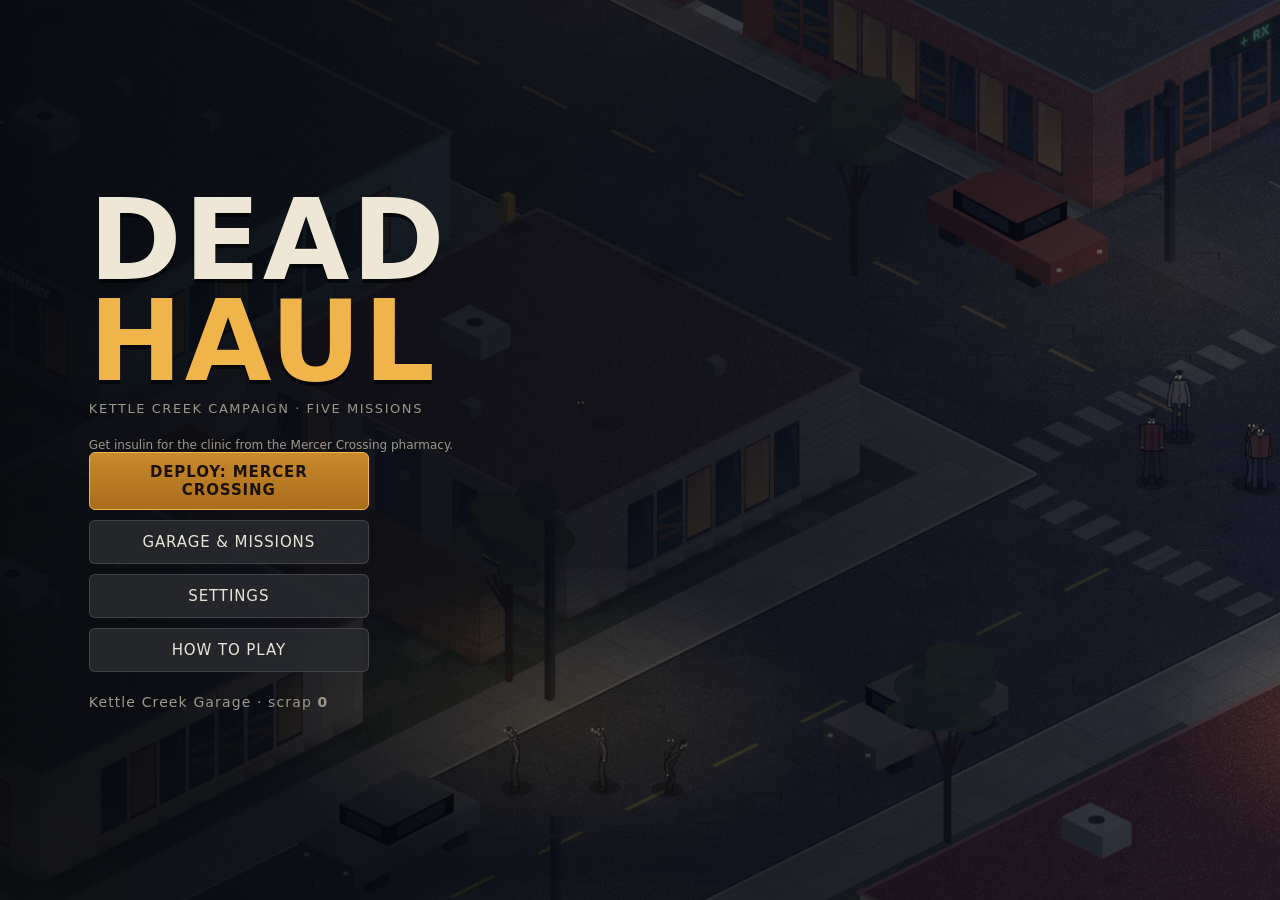
==== index.html @ 1a808e25 "Load latest DEAD HAUL build (v2.0.0) from artifact index.html is the full playable build; src/ holds" ====
<!doctype html><html><head><meta charset=utf8><meta name=viewport content="width=device-width,initial-scale=1,viewport-fit=cover"><style>:root{color-scheme:light;box-sizing:border-box;padding-top:env(safe-area-inset-top,0px);padding-bottom:env(safe-area-inset-bottom,0px)}html{scroll-padding-top:env(safe-area-inset-top,0px)}body{margin:0;padding:0;font:14px -apple-system,BlinkMacSystemFont,sans-serif;background:#faf9f5;color:#141413}img{max-width:100%}[hidden]:not([hidden=until-found i]){display:none!important}</style></head><body>
<title>DEAD HAUL</title>
<style>:root{color-scheme:dark}html,body{height:100%;background:#0d0f12}:root {
  --bg: #0d0f12; --panel: rgba(14,16,20,0.78); --panel-b: rgba(255,255,255,0.08);
  --ink: #e9e4d8; --dim: #9d978a; --amber: #f0b54a; --red: #ff5a46; --green: #7fe3a0; --blue: #8cd6ff;
  --head: "Bahnschrift", "DIN Alternate", "Roboto Condensed", "Arial Narrow", "Segoe UI", system-ui, sans-serif;
  --body: system-ui, -apple-system, "Segoe UI", Roboto, Arial, sans-serif;
  --sat: env(safe-area-inset-top, 0px); --sar: env(safe-area-inset-right, 0px); --sab: env(safe-area-inset-bottom, 0px); --sal: env(safe-area-inset-left, 0px);
}
* { box-sizing: border-box; -webkit-tap-highlight-color: transparent; }
html, body { margin: 0; height: 100%; background: var(--bg); color: var(--ink); font-family: var(--body); overflow: hidden; overscroll-behavior: none; }
body { touch-action: none; -webkit-user-select: none; user-select: none; -webkit-touch-callout: none; }
#app { position: fixed; inset: 0; }
#game { position: absolute; inset: 0; width: 100%; height: 100%; display: block; cursor: crosshair; }
.hidden { display: none !important; }
button { font-family: var(--head); letter-spacing: .06em; text-transform: uppercase; color: var(--ink); background: rgba(40,42,46,0.9); border: 1px solid rgba(255,255,255,0.14); border-radius: 6px; padding: 10px 18px; font-size: 15px; cursor: pointer; min-height: 44px; touch-action: manipulation; }
button:hover:not(:disabled) { border-color: var(--amber); }
button:focus-visible { outline: 2px solid var(--amber); outline-offset: 2px; }
button:disabled { opacity: .45; cursor: not-allowed; }
button.primary { background: linear-gradient(#c98a2c, #a86c1c); border-color: #f0b54a; color: #1a1209; font-weight: 700; }
button.danger { background: rgba(120,30,24,.9); border-color: #ff5a46; }
kbd { font-family: var(--head); font-size: 11px; background: rgba(255,255,255,.12); border: 1px solid rgba(255,255,255,.25); border-radius: 4px; padding: 1px 6px; margin: 0 4px; color: var(--ink); }
.dim { color: var(--dim); }
.small { font-size: 12px; }
.warn { color: var(--amber); }
.panel { background: var(--panel); border: 1px solid var(--panel-b); border-radius: 8px; backdrop-filter: blur(3px); }

/* ---------- HUD ---------- */
#hud { position: absolute; inset: 0; pointer-events: none; font-family: var(--head); }
#hud button, #hud .tf-list, #hint, #transfer, #prompt-alts button, #drivehelp { pointer-events: auto; }
#hud-tl { position: absolute; left: calc(10px + var(--sal)); top: calc(10px + var(--sat)); padding: 8px 10px; width: 236px; font-size: 13px; }
.row { display: flex; align-items: center; gap: 8px; margin: 3px 0; }
.lbl { width: 46px; color: var(--dim); font-size: 11px; letter-spacing: .1em; }
.bar { flex: 1; height: 9px; background: rgba(255,255,255,.08); border-radius: 5px; overflow: hidden; }
.bar.small { height: 6px; }
.bar > div { height: 100%; width: 100%; background: linear-gradient(90deg, #c6372b, #e8644a); transition: width .15s; }
#noise-fill { background: linear-gradient(90deg, #7fe3a0, #f0b54a, #ff5a46); }
#tr-fill { background: linear-gradient(90deg, #b8752c, #f0b54a); }
#hp-num, #tr-num { width: 32px; text-align: right; }
.weap { font-size: 15px; white-space: nowrap; }
#w-alt { font-size: 11px; }
#w-name { color: var(--amber); }
#w-ammo { margin-left: auto; font-variant-numeric: tabular-nums; }
.sup { gap: 16px; color: var(--dim); }
.sup b { color: var(--ink); }
.units { display: flex; gap: 3px; flex: 1; }
.units i { flex: 1; height: 9px; border-radius: 2px; background: rgba(255,255,255,.1); }
.units i.case { background: #e9443a; } .units i.salvage { background: #8c9a6c; } .units i.generator { background: #e0ad2a; }
#hud-obj { position: absolute; left: 50%; transform: translateX(-50%); top: calc(10px + var(--sat)); padding: 6px 12px; font-size: 13px; max-width: min(46vw, 460px); }
.obj { display: flex; align-items: center; gap: 8px; margin: 2px 0; }
.obj i { width: 10px; height: 10px; border: 2px solid var(--amber); border-radius: 2px; flex: none; }
.obj.done i { background: var(--green); border-color: var(--green); }
.obj.done span { color: var(--green); }
.obj.fail i { border-color: var(--red); background: var(--red); }
.obj.opt { color: var(--dim); font-size: 12px; }
.obj.opt i { border-color: var(--dim); width: 8px; height: 8px; }
#hud-tr { position: absolute; right: calc(10px + var(--sar)); top: calc(10px + var(--sat)); display: flex; flex-direction: column; align-items: flex-end; gap: 6px; }
#minimap { width: 150px; height: 150px; border-radius: 8px; border: 1px solid var(--panel-b); background: rgba(10,12,16,.75); }
.mini-btn { min-height: 30px; padding: 4px 10px; font-size: 12px; }
#truck-panel { position: absolute; left: calc(10px + var(--sal)); bottom: calc(10px + var(--sab)); padding: 8px 10px; width: 236px; font-size: 13px; }
#msgs { position: absolute; left: 50%; transform: translateX(-50%); top: calc(118px + var(--sat)); display: flex; flex-direction: column; align-items: center; gap: 4px; width: min(90vw, 560px); }
.msg { background: rgba(10,12,16,.82); border-left: 3px solid var(--blue); padding: 5px 12px; border-radius: 4px; font-size: 14px; animation: fadein .15s; text-align: center; }
.msg.warn { border-color: var(--amber); } .msg.danger { border-color: var(--red); color: #ffd2cc; } .msg.good { border-color: var(--green); } .msg.objective { border-color: #ff8a7a; font-size: 15px; }
@keyframes fadein { from { opacity: 0; transform: translateY(-4px); } }
#subs { position: absolute; left: calc(10px + var(--sal)); bottom: calc(110px + var(--sab)); font-size: 13px; display: flex; flex-direction: column; gap: 2px; }
#subs div { background: rgba(0,0,0,.6); padding: 2px 8px; border-radius: 3px; color: #ffd2cc; }
#prompt { position: absolute; z-index: 6; left: 50%; transform: translateX(-50%); bottom: calc(28px + var(--sab)); display: flex; flex-direction: column; align-items: center; gap: 6px; }
#prompt-main { background: rgba(10,12,16,.88); border: 1px solid rgba(240,181,74,.6); border-radius: 6px; padding: 7px 14px; font-size: 16px; display: flex; align-items: center; }
#prompt-main.disabled { border-color: rgba(255,255,255,.2); color: var(--dim); }
#prompt-alts { display: flex; gap: 6px; flex-wrap: wrap; justify-content: center; }
#prompt-alts button { min-height: 34px; padding: 4px 10px; font-size: 12px; text-transform: none; letter-spacing: 0; }
#ctx-btns { position: absolute; left: 50%; transform: translateX(-50%); bottom: calc(96px + var(--sab)); display: flex; gap: 8px; }
.act-btn { pointer-events: auto; background: rgba(168,108,28,.95); border-color: var(--amber); color: #1a1209; font-weight: 700; }
#hint { position: absolute; left: 50%; transform: translateX(-50%); bottom: calc(150px + var(--sab)); padding: 8px 36px 8px 14px; font-family: var(--body); font-size: 14px; max-width: min(92vw, 560px); }
#hint-x { position: absolute; right: 2px; top: 2px; min-height: 30px; padding: 2px 9px; background: none; border: none; font-size: 18px; }
#drivehelp { position: absolute; right: calc(10px + var(--sar)); top: calc(196px + var(--sat)); padding: 10px 12px; width: 280px; font-family: var(--body); font-size: 13px; display: flex; flex-direction: column; gap: 6px; }
#drivehelp button { align-self: flex-end; min-height: 34px; padding: 4px 12px; }
#transfer { position: absolute; left: 50%; transform: translateX(-50%); bottom: calc(110px + var(--sab)); padding: 10px 12px; width: min(94vw, 520px); font-family: var(--body); }
.tf-head { display: flex; justify-content: space-between; align-items: center; font-family: var(--head); letter-spacing: .08em; }
.tf-head button { min-height: 32px; padding: 2px 10px; }
.tf-cols { display: grid; grid-template-columns: 1fr 1fr; gap: 12px; margin: 8px 0; }
.tf-title { font-family: var(--head); font-size: 12px; letter-spacing: .1em; color: var(--dim); margin-bottom: 4px; }
.tf-title.good { color: var(--green); } .tf-title.bad { color: var(--red); }
.tf-list { display: flex; flex-direction: column; gap: 4px; min-height: 40px; }
.tf-list button { text-transform: none; letter-spacing: 0; font-family: var(--body); font-size: 13px; min-height: 36px; padding: 4px 8px; text-align: left; }
.tf-cols > div > button { margin-top: 6px; width: 100%; min-height: 38px; font-size: 12px; }
#hurt { position: absolute; inset: 0; pointer-events: none; box-shadow: inset 0 0 120px rgba(200,20,10,.0); transition: box-shadow .2s; }

/* ---------- Touch ---------- */
#touch { position: absolute; inset: 0; pointer-events: none; font-family: var(--head); }
.zone { position: absolute; pointer-events: auto; touch-action: none; }
#zone-move { left: 0; bottom: 0; width: 42%; height: 74%; }
#zone-aim { right: calc(214px + var(--sar)); bottom: 0; width: calc(58% - 230px); height: 74%; }
.zone-lbl { position: absolute; bottom: calc(10px + var(--sab)); left: 50%; transform: translateX(-50%); font-size: 10px; color: rgba(255,255,255,.35); letter-spacing: .1em; white-space: nowrap; }
.stick { position: absolute; width: 124px; height: 124px; margin: -62px 0 0 -62px; border-radius: 50%; border: 2px solid rgba(255,255,255,.18); background: rgba(255,255,255,.04); left: 30%; top: 62%; opacity: .45; }
.stick.on { opacity: 1; }
.knob { position: absolute; left: 50%; top: 50%; width: 54px; height: 54px; margin: -27px 0 0 -27px; border-radius: 50%; background: rgba(240,181,74,.55); border: 2px solid rgba(255,255,255,.45); }
#zone-aim .knob { background: rgba(255,90,70,.5); }
.tb-group { position: absolute; right: calc(10px + var(--sar)); bottom: calc(10px + var(--sab)); display: grid; grid-template-columns: repeat(3, 60px); gap: 10px; pointer-events: auto; }
.tb { min-width: 56px; min-height: 56px; padding: 0; font-size: 11px; border-radius: 12px; background: rgba(20,22,26,.72); border: 1px solid rgba(255,255,255,.22); pointer-events: auto; touch-action: none; }
.tb.big { font-size: 13px; background: rgba(168,108,28,.8); border-color: var(--amber); }
.tb.down { background: rgba(240,181,74,.9); color: #111; }
.tb.tog.on { background: rgba(127,227,160,.5); }
.tb.warn { background: rgba(160,40,30,.85); }
#tb-drive { grid-template-columns: repeat(3, 64px); }
#tb-drive .tb.big { min-height: 64px; }
#tb-drive .gas { background: rgba(60,140,80,.85); border-color: var(--green); }
#tb-util { position: absolute; right: calc(170px + var(--sar)); top: calc(10px + var(--sat)); display: flex; gap: 8px; pointer-events: auto; }
.tb.sm { min-width: 56px; min-height: 44px; font-size: 10px; padding: 0 8px; }
#touch.driving #zone-move, #touch.driving #zone-aim { display: none; }
#touch.driving #tb-drive { left: calc(10px + var(--sal)); right: calc(10px + var(--sar)); display: flex; justify-content: space-between; align-items: flex-end; grid-template-columns: none; pointer-events: none; }
#tb-drive .dl, #tb-drive .dr, #tb-drive .dr-top, #tb-drive .dr-bot { display: flex; gap: 14px; pointer-events: none; }
#tb-drive .dr { flex-direction: column; align-items: flex-end; gap: 10px; }
#tb-drive .tb { pointer-events: auto; }
#tb-drive .steer { width: 84px; min-height: 76px; font-size: 22px; }
#tb-drive .gas { width: 90px; min-height: 84px; }
#tb-drive .brake { width: 84px; min-height: 76px; font-size: 12px; background: rgba(150,40,30,.85); border-color: var(--red); }
#tb-drive .dr-top .tb { min-height: 48px; padding: 0 12px; font-size: 11px; }
body.touch #btn-map { display: none; }

/* ---------- Screens ---------- */
.screen { position: absolute; inset: 0; display: flex; align-items: center; justify-content: center; background: rgba(6,8,12,.62); padding: calc(12px + var(--sat)) calc(12px + var(--sar)) calc(12px + var(--sab)) calc(12px + var(--sal)); overflow-y: auto; touch-action: pan-y; }
#scr-title { background: linear-gradient(90deg, rgba(6,8,12,.86) 0%, rgba(6,8,12,.45) 55%, rgba(6,8,12,.1) 100%); justify-content: flex-start; }
.title-wrap { padding: 0 6vw; max-width: 560px; }
.logo { font-family: var(--head); font-size: clamp(54px, 11vw, 112px); line-height: .9; margin: 0; letter-spacing: .02em; color: #efe7d6; text-shadow: 0 4px 0 rgba(0,0,0,.6); }
.logo span { display: block; color: var(--amber); }
.tag { font-family: var(--head); letter-spacing: .12em; color: var(--dim); margin: 10px 0 22px; text-transform: uppercase; font-size: 13px; }
.menu { display: flex; flex-direction: column; gap: 10px; align-items: stretch; max-width: 280px; }
.menu.row { flex-direction: row; flex-wrap: wrap; max-width: none; justify-content: flex-start; margin-top: 16px; }
.foot { margin-top: 22px; font-family: var(--head); letter-spacing: .08em; }
.notice { background: rgba(240,181,74,.12); border: 1px solid rgba(240,181,74,.4); padding: 8px 10px; border-radius: 6px; margin-bottom: 14px; font-size: 13px; }
.card { background: rgba(16,18,22,.94); border: 1px solid var(--panel-b); border-radius: 10px; padding: 20px 22px; width: min(94vw, 520px); max-height: 100%; overflow-y: auto; }
.card.wide { width: min(96vw, 860px); }
.card h2 { font-family: var(--head); letter-spacing: .08em; margin: 0 0 10px; }
.card h3 { font-family: var(--head); letter-spacing: .08em; color: var(--amber); margin: 12px 0 4px; font-size: 14px; }
.card p { line-height: 1.45; margin: 4px 0; font-size: 14px; }
.eyebrow { font-family: var(--head); letter-spacing: .14em; color: var(--amber); font-size: 12px; margin-bottom: 8px; }
.brief { font-size: 18px !important; line-height: 1.5 !important; }
.brief-meta { margin-top: 12px; font-size: 13px; color: var(--dim); display: flex; flex-direction: column; gap: 4px; }
.brief-meta b { color: var(--ink); font-family: var(--head); letter-spacing: .06em; margin-right: 6px; }
.set { margin: 10px 0; display: flex; align-items: center; justify-content: space-between; gap: 12px; font-size: 14px; }
.set input[type=range] { width: 50%; accent-color: var(--amber); }
.set input[type=checkbox] { width: 20px; height: 20px; accent-color: var(--amber); vertical-align: middle; margin-right: 8px; }
.help-cols { display: grid; grid-template-columns: 1fr 1fr; gap: 20px; }
table.keys { border-collapse: collapse; font-size: 13px; width: 100%; }
table.keys td { padding: 3px 6px; border-bottom: 1px solid rgba(255,255,255,.06); }
table.keys td:first-child { color: var(--amber); font-family: var(--head); white-space: nowrap; }
.dp-cols { display: grid; grid-template-columns: 1fr 1fr; gap: 16px; }
.dp-cols ul { margin: 0; padding-left: 18px; font-size: 14px; line-height: 1.6; }
table.results { width: 100%; border-collapse: collapse; margin: 12px 0; font-size: 14px; }
table.results td { padding: 6px 4px; border-bottom: 1px solid rgba(255,255,255,.07); }
table.results td:last-child { text-align: right; font-family: var(--head); }
.good { color: var(--green); } .bad { color: var(--red); }
.scrap-earned { font-family: var(--head); letter-spacing: .06em; font-size: 16px; }
.scrap-earned b, .scrap-pill b { color: var(--amber); }
.scrap-pill { font-size: 14px; margin-left: 10px; background: rgba(240,181,74,.12); border: 1px solid rgba(240,181,74,.4); padding: 3px 10px; border-radius: 20px; vertical-align: middle; }
.ups { display: grid; grid-template-columns: repeat(3, 1fr); gap: 12px; margin: 12px 0; }
.up { border: 1px solid rgba(255,255,255,.12); border-radius: 8px; padding: 12px; display: flex; flex-direction: column; gap: 8px; background: rgba(255,255,255,.03); }
.up h4 { margin: 0; font-family: var(--head); letter-spacing: .06em; color: var(--amber); }
.up p { font-size: 13px; color: var(--dim); margin: 0; flex: 1; }
.up.owned { border-color: rgba(127,227,160,.5); }
.up.owned h4 { color: var(--green); }
.carry { font-size: 13px; line-height: 1.5; background: rgba(255,255,255,.04); padding: 10px 12px; border-radius: 6px; }
.map-card { width: min(96vw, 620px); }
#bigmap { width: 100%; height: auto; background: #0b0d10; border-radius: 6px; margin-top: 8px; }
.legend { display: flex; gap: 12px; flex-wrap: wrap; margin-top: 6px; }
.lg::before { content: ''; display: inline-block; width: 9px; height: 9px; border-radius: 50%; margin-right: 4px; vertical-align: middle; }
.lg.you::before { background: #8cd6ff; } .lg.truck::before { background: #f0b54a; } .lg.exit::before { background: #ffd36a; border-radius: 1px; } .lg.foot::before { background: #7fe3a0; } .lg.obj::before { background: #ff6b5a; }
#rotate { position: absolute; inset: 0; background: rgba(6,8,12,.96); display: flex; align-items: center; justify-content: center; text-align: center; z-index: 50; padding: 24px; font-family: var(--head); }
.rot-icon { font-size: 64px; color: var(--amber); }
#toast { position: absolute; left: 50%; bottom: calc(20px + var(--sab)); transform: translateX(-50%); background: rgba(16,18,22,.95); border: 1px solid var(--amber); padding: 8px 14px; border-radius: 6px; font-size: 13px; z-index: 60; }
#fatal { position: absolute; inset: 0; display: flex; align-items: center; justify-content: center; background: #0d0f12; z-index: 99; }
#fatal pre { white-space: pre-wrap; font-size: 12px; color: #ffb3a8; }
.touch-only { display: none; }
body.touch .touch-only { display: block; } body.touch .kbm-only { display: none; }

/* compact layouts */
@media (max-height: 520px) {
  #hud-tl { width: 190px; font-size: 11px; padding: 5px 8px; }
  .weap { font-size: 13px; }
  .lbl { width: 38px; font-size: 9px; }
  #hud-obj { font-size: 11px; padding: 4px 8px; max-width: 36vw; }
  .obj.opt { font-size: 10px; }
  #minimap { width: 104px; height: 104px; }
  #msgs { top: calc(84px + var(--sat)); }
  .msg { font-size: 12px; padding: 3px 8px; }
  #truck-panel { width: 190px; font-size: 11px; bottom: auto; top: calc(124px + var(--sat)); }
  #tb-util { right: calc(122px + var(--sar)); }
  #prompt { bottom: calc(8px + var(--sab)); }
  #prompt-main { font-size: 13px; padding: 5px 10px; }
  #hint { bottom: auto; top: calc(96px + var(--sat)); font-size: 12px; }
  #transfer { bottom: auto; top: calc(40px + var(--sat)); }
  #ctx-btns { bottom: calc(64px + var(--sab)); }
  #drivehelp { top: calc(92px + var(--sat)); right: auto; left: 50%; transform: translateX(-50%); width: min(52vw, 420px); font-size: 11px; padding: 6px 10px; gap: 3px; flex-direction: row; flex-wrap: wrap; align-items: center; }
  #drivehelp > .dim { display: none; }
  #drivehelp b { margin-right: 6px; }
  #drivehelp > div { flex: 1; }
  #drivehelp button { min-height: 30px; padding: 2px 10px; font-size: 11px; }
  .card { padding: 14px 16px; }
  .brief { font-size: 15px !important; }
  .logo { font-size: 58px; }
  .tag { margin: 6px 0 12px; }
  .menu { gap: 6px; }
}
body.touch #subs { bottom: auto; top: calc(200px + var(--sat)); }
body.touch #hud-tl .row:nth-child(5) { display: none; }
@media (max-width: 760px) { .ups { grid-template-columns: 1fr; } .help-cols { grid-template-columns: 1fr; } }

/* ---------- Compact HUD (touch devices and short screens) ---------- */
body.compact #hud-tl { display: flex; align-items: center; gap: 10px; width: auto; max-width: 48vw; padding: 4px 10px; font-size: 12px; border-radius: 6px; }
body.compact #hud-tl .row { margin: 0; gap: 6px; }
body.compact #hud-tl .row:first-child { width: 96px; }
body.compact #hud-tl .row:first-child .lbl, body.compact #hud-tl .row:nth-child(4) .lbl, body.compact #w-alt, body.compact #pack-units, body.compact #hud-tl .row:nth-child(5) { display: none; }
body.compact #hp-num { width: auto; font-size: 11px; }
body.compact .weap { font-size: 12px; gap: 6px; }
body.compact #w-name { max-width: 64px; overflow: hidden; text-overflow: ellipsis; }
body.compact .sup { gap: 8px; font-size: 11px; }
body.compact #pack-num::before { content: 'PACK '; color: var(--dim); font-size: 10px; }
body.compact #hud-obj { top: calc(6px + var(--sat)); left: calc(10px + var(--sal)); transform: none; margin-top: 30px; padding: 3px 8px; font-size: 11px; max-width: 46vw; pointer-events: auto; cursor: pointer; border-radius: 6px; }
body.compact #hud-obj .obj span { white-space: nowrap; overflow: hidden; text-overflow: ellipsis; }
body.compact #hud-obj .obj.opt { display: none; }
body.compact #hud-obj.open .obj.opt { display: flex; }
body.compact #hud-obj #obj-main::after { content: '\25BE'; margin-left: auto; padding-left: 6px; color: var(--dim); }
body.compact #hud-obj.open #obj-main::after { content: '\25B4'; }
body.compact #hud-tl { top: calc(6px + var(--sat)); left: calc(10px + var(--sal)); }
body.compact #hud-tr { top: calc(6px + var(--sat)); right: calc(8px + var(--sar)); }
body.compact #minimap { width: 78px; height: 78px; cursor: pointer; pointer-events: auto; opacity: .9; }
body.compact #btn-map { display: none; }
body.compact #tb-util { top: calc(6px + var(--sat)); right: calc(96px + var(--sar)); gap: 6px; }
body.compact #tb-util .tb.sm { min-height: 44px; min-width: 44px; padding: 0 8px; }
body.compact #truck-panel { top: calc(62px + var(--sat)); bottom: auto; left: calc(10px + var(--sal)); width: auto; display: flex; align-items: center; gap: 10px; padding: 3px 8px; font-size: 11px; border-radius: 6px; }
body.compact #truck-panel .row { margin: 0; }
body.compact #truck-panel .row:first-child { width: 120px; }
body.compact #bed-units { display: none; }
body.compact #bed-num::before { content: 'BED '; color: var(--dim); font-size: 10px; }
body.compact #truck-panel .row:nth-child(2) .lbl { display: none; }
body.compact #truck-panel .lbl { width: auto; }
body.compact #tr-state { display: none; }
body.compact #msgs { top: calc(8px + var(--sat)); width: min(40vw, 380px); gap: 2px; }
body.compact #msgs .msg:nth-last-child(n+3) { display: none; }
body.compact .msg { font-size: 11px; padding: 2px 8px; }
body.compact #hint { top: calc(92px + var(--sat)); bottom: auto; left: auto; right: calc(8px + var(--sar)); transform: none; max-width: min(36vw, 320px); font-size: 11px; padding: 5px 30px 5px 10px; }
body.compact .stick { opacity: .22; }
body.compact .stick.on { opacity: 1; }
body.compact #subs { top: calc(96px + var(--sat)); bottom: auto; font-size: 10px; }
body.compact .tb-group { grid-template-columns: repeat(3, 58px); gap: 8px; }
body.compact #tb-foot .tb { opacity: .78; }
body.compact #tb-foot .tb.down { opacity: 1; }
body.compact #zone-aim { right: calc(200px + var(--sar)); width: calc(58% - 210px); }
body.compact .zone-lbl { font-size: 9px; }
.tb.off { visibility: hidden; }

/* ---------- Campaign: radio, mission board, aftermath, ending ---------- */
.msg.radio { border-color: #8cd6ff; background: rgba(12,22,30,.88); text-align: left; }
.msg.radio b { color: #8cd6ff; font-family: var(--head); letter-spacing: .08em; margin-right: 6px; font-size: 11px; }
.msg.note { border-color: #e8e2cf; background: rgba(30,28,22,.92); font-family: Georgia, 'Times New Roman', serif; font-style: italic; text-align: left; }
.brief-title { margin: 0 0 4px !important; }
.brief-replay { margin-top: 8px; }
.garage-card { width: min(96vw, 940px); }
.g-top { display: grid; grid-template-columns: minmax(220px, 1fr) 1.2fr; gap: 12px; margin: 6px 0 10px; }
.g-scene { width: 100%; height: 190px; border-radius: 8px; border: 1px solid var(--panel-b); background: #0b0f14; display: block; }
.g-story { display: flex; flex-direction: column; gap: 8px; font-size: 13px; }
.g-obj { background: rgba(240,181,74,.1); border: 1px solid rgba(240,181,74,.35); border-radius: 6px; padding: 8px 10px; line-height: 1.4; }
.g-obj b { display: block; font-family: var(--head); letter-spacing: .1em; color: var(--amber); font-size: 11px; margin-bottom: 2px; }
.g-people { display: flex; flex-wrap: wrap; gap: 6px; }
.g-people span { background: rgba(255,255,255,.05); border: 1px solid rgba(255,255,255,.1); border-radius: 12px; padding: 2px 9px; font-size: 12px; }
.g-people span.away { opacity: .45; }
.g-missions { display: flex; flex-direction: column; gap: 6px; }
.mis { display: grid; grid-template-columns: 30px 1fr auto; gap: 10px; align-items: center; border: 1px solid rgba(255,255,255,.1); border-radius: 8px; padding: 8px 10px; background: rgba(255,255,255,.03); }
.mis.locked { opacity: .5; }
.mis.current { border-color: rgba(240,181,74,.6); background: rgba(240,181,74,.06); }
.mis.done .mis-n { background: var(--green); color: #102016; }
.mis-n { width: 28px; height: 28px; border-radius: 50%; display: flex; align-items: center; justify-content: center; font-family: var(--head); background: rgba(255,255,255,.1); font-weight: 700; }
.mis-name { font-family: var(--head); letter-spacing: .06em; font-size: 15px; }
.mis-sub { font-size: 12px; color: var(--dim); }
.mis-opt { font-size: 11px; color: var(--dim); margin-top: 2px; display: flex; flex-wrap: wrap; gap: 8px; }
.mis-opt i { font-style: normal; }
.mis-opt i.ok { color: var(--green); }
.mis-btns { display: flex; gap: 6px; }
.mis-btns button { min-height: 38px; padding: 4px 12px; font-size: 12px; }
.unlocks { display: grid; grid-template-columns: repeat(3, 1fr); gap: 8px; margin: 0 0 12px; }
.unl { border: 1px dashed rgba(255,255,255,.14); border-radius: 8px; padding: 8px 10px; font-size: 12px; color: var(--dim); }
.unl b { display: block; font-family: var(--head); letter-spacing: .05em; color: var(--ink); font-size: 13px; }
.unl.on { border-style: solid; border-color: rgba(127,227,160,.5); }
.unl.on b { color: var(--green); }
.rs-story { background: rgba(127,227,160,.08); border: 1px solid rgba(127,227,160,.3); border-radius: 6px; padding: 8px 10px; margin: 6px 0 10px; font-size: 13px; line-height: 1.5; }
.rs-story b { color: var(--green); font-family: var(--head); letter-spacing: .08em; font-size: 11px; display: block; }
.after-card { width: min(94vw, 600px); }
.af-lines { min-height: 96px; margin: 10px 0 0; display: flex; flex-direction: column; gap: 6px; }
.af-line { font-size: 15px; line-height: 1.45; animation: fadein .25s; }
.af-line b { font-family: var(--head); letter-spacing: .08em; color: var(--amber); margin-right: 8px; font-size: 12px; }
.af-line.radio b { color: #8cd6ff; }
.af-line.radio b::after { content: ' (radio)'; color: var(--dim); font-size: 10px; letter-spacing: 0; }
.af-line.old { opacity: .55; font-size: 13px; }
.ending-card { width: min(94vw, 600px); }
.en-lines p { font-size: 15px !important; line-height: 1.55 !important; animation: fadein .5s; }
#cine { position: absolute; left: 0; right: 0; bottom: calc(18px + var(--sab)); display: flex; justify-content: center; align-items: center; gap: 12px; pointer-events: none; z-index: 20; }
#cine-text { background: rgba(6,8,12,.82); border: 1px solid rgba(140,214,255,.4); border-radius: 6px; padding: 8px 14px; font-size: 15px; max-width: min(80vw, 560px); text-align: center; }
#cine-skip { pointer-events: auto; min-height: 36px; padding: 4px 12px; font-size: 12px; }
.lg.flood::before { background: #4a96bb; border-radius: 1px; }
@media (max-width: 760px) { .g-top { grid-template-columns: 1fr; } .unlocks { grid-template-columns: 1fr 1fr; } .mis { grid-template-columns: 26px 1fr; } .mis-btns { grid-column: 1 / -1; } }
@media (max-height: 520px) { .g-scene { height: 130px; } .af-line { font-size: 13px; } .af-lines { min-height: 60px; } .mis { padding: 5px 8px; } .mis-name { font-size: 13px; } }
</style>


<div id="app">
  <canvas id="game" aria-label="DEAD HAUL game view"></canvas>

  <!-- HUD -->
  <div id="hud" class="hidden" aria-live="polite">
    <div id="hud-tl" class="panel">
      <div class="row"><span class="lbl">HP</span><div class="bar"><div id="hp-fill"></div></div><span id="hp-num">100</span></div>
      <div class="row weap"><span id="w-name">Pistol</span><span id="w-ammo">12 / 48</span><span id="w-alt" class="dim"></span></div>
      <div class="row sup"><span title="Medical kits (H)">&#x271A; <b id="s-med">2</b></span><span title="Noise makers (G)">&#x25CE; <b id="s-nm">2</b></span><span title="Truck repair kits">&#x2692; <b id="s-rk">1</b></span></div>
      <div class="row"><span class="lbl">PACK</span><div id="pack-units" class="units"></div><span id="pack-num" class="dim">0/6</span></div>
      <div class="row"><span class="lbl">NOISE</span><div class="bar small"><div id="noise-fill"></div></div><span id="noise-lbl" class="dim">quiet</span></div>
    </div>
    <div id="hud-obj" class="panel" title="Tap to show all objectives">
      <div class="obj" id="obj-main"><i></i><span>Recover the medical case (Pharmacy)</span></div>
      <div class="obj opt" id="obj-surv"><i></i><span>Optional: rescue the survivor (Diner)</span></div>
      <div class="obj opt" id="obj-gen"><i></i><span>Optional: recover the generator (Hardware yard)</span></div>
      <div class="obj opt" id="obj-salv"><i></i><span>Salvage: 0 / 6</span></div>
    </div>
    <div id="hud-tr">
      <canvas id="minimap" width="150" height="150" aria-label="Local map"></canvas>
      <button id="btn-map" class="mini-btn" title="Map (Tab)">MAP</button>
    </div>
    <div id="truck-panel" class="panel hidden">
      <div class="row"><span class="lbl">TRUCK</span><div class="bar"><div id="tr-fill"></div></div><span id="tr-num">200</span></div>
      <div class="row"><span class="lbl">BED</span><div id="bed-units" class="units"></div><span id="bed-num" class="dim">0/6</span></div>
      <div class="row" id="cl-row"><span class="lbl warn">CLING</span><b id="cl-num" class="warn">0</b><span id="tr-state" class="dim"></span></div>
    </div>
    <div id="msgs"></div>
    <div id="subs" aria-live="polite"></div>
    <div id="prompt" class="hidden">
      <div id="prompt-main"><kbd id="prompt-key">E</kbd><span id="prompt-text"></span></div>
      <div id="prompt-alts"></div>
    </div>
    <div id="ctx-btns">
      <button id="btn-depart" class="act-btn hidden">DEPART <kbd>Enter</kbd></button>
      <button id="btn-recover" class="act-btn hidden">RECOVER TRUCK <kbd>V</kbd></button>
    </div>
    <div id="hint" class="panel hidden"><span id="hint-text"></span><button id="hint-x" aria-label="Dismiss hint">&times;</button></div>
    <div id="drivehelp" class="panel hidden">
      <b>DRIVING</b>
      <div class="kbm-only">W / &uarr; throttle &middot; S / &darr; brake, then reverse &middot; A D / &larr; &rarr; steer (truck-relative) &middot; Space handbrake &middot; E exit when stopped</div>
      <div class="touch-only">&#x25C0; &#x25B6; steer &middot; GAS &middot; BRAKE/REV (hold to reverse when stopped) &middot; HANDBRAKE &middot; EXIT when stopped</div>
      <div class="dim">The engine is loud. Moving draws more attention than idling.</div>
      <button id="drivehelp-x">Got it</button>
    </div>
    <div id="transfer" class="panel hidden">
      <div class="tf-head"><b>CARGO TRANSFER</b><button id="tf-x" aria-label="Close transfer">&times;</button></div>
      <div class="tf-cols">
        <div><div class="tf-title">Backpack <span id="tf-bp-n"></span></div><div id="tf-bp" class="tf-list"></div><button id="tf-stow">Stow all in truck <kbd>1</kbd></button></div>
        <div><div class="tf-title">Truck bed <span id="tf-tr-n"></span></div><div id="tf-tr" class="tf-list"></div><button id="tf-take">Take all <kbd>2</kbd></button></div>
      </div>
      <div class="dim small">The medical case only counts on foot if it is in your backpack.</div>
    </div>
    <div id="hurt"></div>
  </div>

  <!-- Touch controls -->
  <div id="touch" class="hidden">
    <div id="zone-move" class="zone"><div class="stick" id="stick-move"><div class="knob" id="knob-move"></div></div><span class="zone-lbl">MOVE &middot; push to the edge to sprint</span></div>
    <div id="zone-aim" class="zone"><div class="stick" id="stick-aim"><div class="knob" id="knob-aim"></div></div><span class="zone-lbl">AIM &middot; push far to fire</span></div>
    <div id="tb-foot" class="tb-group">
      <button class="tb" data-act="swap" id="tb-swap" style="grid-row:1;grid-column:1">SWAP</button>
      <button class="tb" data-act="heal" id="tb-heal" style="grid-row:1;grid-column:2">HEAL</button>
      <button class="tb" data-act="noise" id="tb-noise" style="grid-row:1;grid-column:3">NOISE</button>
      <button class="tb" data-act="melee" id="tb-melee" style="grid-row:2;grid-column:1">MELEE</button>
      <button class="tb big warn hidden" id="tb-drop" data-act="drop" style="grid-row:2;grid-column:1">DROP</button>
      <button class="tb" data-act="reload" id="tb-reload" style="grid-row:2;grid-column:2">RELOAD</button>
      <button class="tb big" data-act="interact" id="tb-use" style="grid-row:2;grid-column:3">USE</button>
    </div>
    <div id="tb-drive" class="tb-group hidden">
      <div class="dl"><button class="tb big steer" data-act="left">&#x25C0;</button><button class="tb big steer" data-act="right">&#x25B6;</button></div>
      <div class="dr">
        <div class="dr-top"><button class="tb" data-act="handbrake">HANDBRAKE</button><button class="tb" data-act="exit">EXIT</button></div>
        <div class="dr-bot"><button class="tb big brake" data-act="brake">BRAKE<br>REV</button><button class="tb big gas" data-act="gas">GAS</button></div>
      </div>
    </div>
    <div id="tb-util">
      <button class="tb sm" data-act="command" id="tb-cmd">FOLLOW/WAIT</button>
      <button class="tb sm" data-act="pause">II</button>
    </div>
  </div>

  <!-- Screens -->
  <div id="scr-title" class="screen hidden">
    <div class="title-wrap">
      <h1 class="logo">DEAD<span>HAUL</span></h1>
      <div class="tag" id="t-tag">Kettle Creek Campaign &middot; Five missions</div>
      <div class="dim small" id="t-obj"></div>
      <div id="save-msg" class="notice hidden"></div>
      <div class="menu">
        <button id="b-resume" class="primary hidden">Resume Run</button>
        <button id="b-new" class="primary">Deploy</button>
        <button id="b-garage">Garage &amp; Missions</button>
        <button id="b-settings">Settings</button>
        <button id="b-help">How to Play</button>
      </div>
      <div class="foot dim">Kettle Creek Garage &middot; scrap <b id="t-scrap">0</b></div>
    </div>
  </div>

  <div id="scr-brief" class="screen hidden">
    <div class="card">
      <div class="eyebrow" id="brief-eyebrow">MERCER CROSSING, DUSK</div>
      <h2 id="brief-title" class="brief-title"></h2>
      <p id="brief-text" class="brief"></p>
      <div class="brief-meta" id="brief-meta"></div>
      <div class="brief-replay dim small hidden" id="brief-replay"></div>
      <div class="menu row">
        <button id="b-go" class="primary">Start</button>
        <button id="b-brief-back">Back</button>
      </div>
    </div>
  </div>

  <div id="scr-pause" class="screen hidden">
    <div class="card">
      <h2>PAUSED</h2>
      <div class="menu">
        <button id="p-resume" class="primary">Resume</button>
        <button id="p-settings">Settings</button>
        <button id="p-help">Controls &amp; Help</button>
        <button id="p-restart">Restart Run</button>
        <button id="p-quit">Save &amp; Quit to Title</button>
      </div>
      <div class="dim small">Your run is saved while paused.</div>
    </div>
  </div>

  <div id="scr-settings" class="screen hidden">
    <div class="card">
      <h2>SETTINGS</h2>
      <div class="set"><label for="s-vol">Master volume</label><input id="s-vol" type="range" min="0" max="1" step="0.05"></div>
      <div class="set"><label for="s-mus">Music volume</label><input id="s-mus" type="range" min="0" max="1" step="0.05"></div>
      <div class="set"><label><input id="s-mute" type="checkbox"> Mute all sound</label></div>
      <div class="set"><label><input id="s-aim" type="checkbox"> Aim assist (respects walls and visibility)</label></div>
      <div class="set"><label><input id="s-shake" type="checkbox"> Reduced screen shake</label></div>
      <div class="set"><label><input id="s-flash" type="checkbox"> Reduced flashes</label></div>
      <div class="set"><label><input id="s-hints" type="checkbox"> Show contextual hints</label></div>
      <div class="menu row"><button id="s-back" class="primary">Done</button></div>
    </div>
  </div>

  <div id="scr-help" class="screen hidden">
    <div class="card wide">
      <h2>HOW TO PLAY</h2>
      <div class="help-cols">
        <div>
          <h3>Goal</h3>
          <p>Each mission has a primary objective (red pointer) and optional jobs. Drive the truck into an EXIT zone, or walk out through the EVAC gate. Finishing the primary unlocks the next mission. Optional rescues and equipment help at the garage but are never required.</p>
          <h3>Noise</h3>
          <p>The dead follow sound, not magic. Footsteps, gunfire and especially the truck engine pull them in. The crowbar is quiet. A noise maker or the car alarm drags them away.</p>
          <h3>Cargo</h3>
          <p>Backpack and truck bed hold 6 units each. Small items are 1 unit. Heavy equipment (generator, refrigeration unit, filtration unit, power pack) is 3 units, must be hauled by hand and only rides in the truck bed. Park close and plan the route before you lift. On foot you keep only your backpack.</p>
          <h3>Machines and water</h3>
          <p>Switches, compressors, pumps and speakers make noise that pulls the dead. Watch for the warm-up warning, then use it or get clear. Shallow water slows everyone and every step splashes. Flooded channels stop the truck but never people.</p>
        </div>
        <div>
          <h3>Keyboard &amp; mouse</h3>
          <table class="keys">
            <tr><td>WASD / arrows</td><td>Move (screen-relative)</td></tr>
            <tr><td>Mouse / Left click</td><td>Aim / Fire</td></tr>
            <tr><td>F</td><td>Crowbar</td></tr>
            <tr><td>Shift</td><td>Sprint (loud)</td></tr>
            <tr><td>R / Q</td><td>Reload / Swap firearm</td></tr>
            <tr><td>E</td><td>Interact, enter/exit truck, haul</td></tr>
            <tr><td>1 2 3</td><td>Alternate nearby actions</td></tr>
            <tr><td>X</td><td>Release the generator</td></tr>
            <tr><td>G / H</td><td>Throw noise maker / Medical kit</td></tr>
            <tr><td>C</td><td>Survivor: Follow / Wait</td></tr>
            <tr><td>Tab / Esc</td><td>Map / Pause</td></tr>
            <tr><td>In truck</td><td>W gas, S brake/reverse, A D steer, Space handbrake, E exit, Enter depart, V recover</td></tr>
          </table>
          <h3>Touch</h3>
          <p>Left stick moves; push it to the edge to sprint. Right stick aims and fires when pushed past halfway. Tap the objective line to see optional jobs, tap the minimap for the full map. Buttons only appear when they can do something. Landscape only.</p>
        </div>
      </div>
      <div class="menu row"><button id="h-back" class="primary">Back</button></div>
    </div>
  </div>

  <div id="scr-depart" class="screen hidden">
    <div class="card">
      <h2 id="dp-title">DEPART?</h2>
      <div class="dp-cols">
        <div><div class="tf-title good">Leaving with you</div><ul id="dp-leave"></ul></div>
        <div><div class="tf-title bad">Left behind</div><ul id="dp-left"></ul></div>
      </div>
      <div id="dp-warn" class="notice hidden"></div>
      <div class="menu row"><button id="dp-go" class="primary">Depart</button><button id="dp-cancel">Stay</button></div>
    </div>
  </div>

  <div id="scr-results" class="screen hidden">
    <div class="card">
      <div class="eyebrow" id="rs-eyebrow">RESULTS</div>
      <h2 id="rs-title">MISSION COMPLETE</h2>
      <div id="rs-sub" class="dim"></div>
      <table class="results" id="rs-table"></table>
      <div id="rs-story" class="rs-story hidden"></div>
      <div class="scrap-earned">Scrap earned <b id="rs-scrap">0</b> &middot; Total <b id="rs-total">0</b></div>
      <div class="menu row"><button id="rs-garage" class="primary">Garage</button><button id="rs-again">Retry Mission</button><button id="rs-totitle">Title</button></div>
    </div>
  </div>

  <div id="scr-garage" class="screen hidden">
    <div class="card wide garage-card">
      <div class="eyebrow">KETTLE CREEK GARAGE</div>
      <h2>MISSION BOARD <span class="scrap-pill">SCRAP <b id="g-scrap">0</b></span></h2>
      <div class="g-top">
        <canvas id="g-scene" class="g-scene" aria-label="The garage and its people"></canvas>
        <div class="g-story">
          <div class="g-obj"><b>Current objective</b><span id="g-obj"></span></div>
          <div id="g-people" class="g-people"></div>
        </div>
      </div>
      <div id="g-missions" class="g-missions"></div>
      <h3>Workshop</h3>
      <div id="g-ups" class="ups"></div>
      <div id="g-unlocks" class="unlocks"></div>
      <div class="carry">
        <b>What carries forward:</b> scrap, installed upgrades, people you bring home and the equipment they run. Every deployment starts with the standard kit (pistol with 60 rounds, crowbar, 2 medical kits, 2 noise makers, 1 repair kit) and a fully repaired truck. Weapons and supplies found on a mission stay there.
      </div>
      <div id="g-best" class="dim small"></div>
      <div class="menu row"><button id="g-deploy" class="primary">Deploy</button><button id="g-title">Title</button><button id="g-reset" class="danger">Reset All Progress</button></div>
    </div>
  </div>

  <div id="scr-after" class="screen hidden">
    <div class="card after-card">
      <div class="eyebrow" id="af-eyebrow">KETTLE CREEK GARAGE</div>
      <h2 id="af-title">AFTERMATH</h2>
      <canvas id="af-scene" class="g-scene" aria-label="The garage"></canvas>
      <div id="af-lines" class="af-lines" aria-live="polite"></div>
      <div class="menu row"><button id="af-next" class="primary">Next</button><button id="af-skip">Skip</button></div>
    </div>
  </div>

  <div id="scr-ending" class="screen hidden">
    <div class="card ending-card">
      <div class="eyebrow">HARBOR STREET &middot; THE CROSSING</div>
      <h2>FOOTHOLD</h2>
      <div id="en-lines" class="en-lines"></div>
      <div class="menu row"><button id="en-go" class="primary">Continue</button></div>
    </div>
  </div>

  <div id="cine" class="hidden"><div id="cine-text"></div><button id="cine-skip">Skip</button></div>

  <div id="scr-confirm" class="screen hidden">
    <div class="card">
      <h2 id="cf-title">ARE YOU SURE?</h2>
      <p id="cf-text"></p>
      <div class="menu row"><button id="cf-yes" class="danger">Yes</button><button id="cf-no" class="primary">Cancel</button></div>
    </div>
  </div>

  <div id="scr-map" class="screen hidden">
    <div class="card map-card">
      <div class="tf-head"><b id="map-title">MERCER CROSSING</b><button id="map-x" aria-label="Close map">&times;</button></div>
      <canvas id="bigmap" width="560" height="440" aria-label="District map"></canvas>
      <div class="legend dim small"><span class="lg you">You</span><span class="lg truck">Truck</span><span class="lg exit">Truck exit</span><span class="lg foot">Evac gate</span><span class="lg obj">Objective</span><span class="lg flood">Flood channel</span> Zombies are not shown.</div>
    </div>
  </div>

  <div id="rotate" class="hidden"><div><div class="rot-icon">&#x21BB;</div><b>Rotate to landscape</b><p>DEAD HAUL plays in landscape. The game is paused.</p><button id="rot-menu">Open menu</button></div></div>
  <div id="toast" class="hidden"></div>
  <div id="fatal" class="hidden"><div class="card"><h2>DEAD HAUL could not start</h2><pre id="fatal-msg"></pre><p>Try reloading the page. If it keeps happening, your browser may not support Canvas 2D.</p></div></div>
</div>
<script>/* ==== core.js ==== */
/* DEAD HAUL - core: namespace, constants, math, RNG, projection */
(function () {
  'use strict';
  const DH = (window.DH = window.DH || {});

  DH.VERSION = '2.0.0';
  DH.SAVE_KEY = 'skab.deadhaul.v1';

  // Isometric 2:1 projection. 1 world meter along an axis = (24,12) px at zoom 1.
  DH.TW = 48;              // tile diamond width px
  DH.TH = 24;              // tile diamond height px
  DH.HZ = 29.4;            // px per vertical meter (true dimetric for 2:1)
  DH.WORLD = 120;          // meters
  DH.DT = 1 / 60;          // fixed sim step

  const M = (DH.M = {});
  M.clamp = (v, a, b) => (v < a ? a : v > b ? b : v);
  M.lerp = (a, b, t) => a + (b - a) * t;
  M.dist = (ax, ay, bx, by) => Math.hypot(bx - ax, by - ay);
  M.dist2 = (ax, ay, bx, by) => { const dx = bx - ax, dy = by - ay; return dx * dx + dy * dy; };
  M.normAng = (a) => { while (a > Math.PI) a -= Math.PI * 2; while (a < -Math.PI) a += Math.PI * 2; return a; };
  M.angDiff = (a, b) => M.normAng(b - a);
  M.approach = (v, t, d) => (v < t ? Math.min(v + d, t) : Math.max(v - d, t));
  M.smooth = (cur, target, rate, dt) => cur + (target - cur) * (1 - Math.exp(-rate * dt));
  // closest point on segment
  M.closestOnSeg = (px, py, ax, ay, bx, by) => {
    const dx = bx - ax, dy = by - ay; const l2 = dx * dx + dy * dy || 1e-9;
    const t = M.clamp(((px - ax) * dx + (py - ay) * dy) / l2, 0, 1);
    return { x: ax + dx * t, y: ay + dy * t, t };
  };
  // ray (origin o, unit dir d, maxLen) vs circle; returns distance or -1
  M.rayCircle = (ox, oy, dx, dy, maxLen, cx, cy, r) => {
    const fx = ox - cx, fy = oy - cy;
    const b = fx * dx + fy * dy;
    const c = fx * fx + fy * fy - r * r;
    if (c <= 0) return 0;
    const disc = b * b - c;
    if (disc < 0) return -1;
    const t = -b - Math.sqrt(disc);
    if (t < 0 || t > maxLen) return -1;
    return t;
  };

  // Deterministic RNG (mulberry32)
  DH.RNG = function (seed) {
    let s = seed >>> 0;
    const next = () => {
      s = (s + 0x6d2b79f5) >>> 0;
      let t = s;
      t = Math.imul(t ^ (t >>> 15), t | 1);
      t ^= t + Math.imul(t ^ (t >>> 7), t | 61);
      return ((t ^ (t >>> 14)) >>> 0) / 4294967296;
    };
    return {
      next,
      range: (a, b) => a + (b - a) * next(),
      int: (a, b) => Math.floor(a + (b - a + 1) * next()),
      pick: (arr) => arr[Math.floor(next() * arr.length)],
      shuffle: (arr) => { for (let i = arr.length - 1; i > 0; i--) { const j = Math.floor(next() * (i + 1)); [arr[i], arr[j]] = [arr[j], arr[i]]; } return arr; },
      get state() { return s; },
      set state(v) { s = v >>> 0; },
    };
  };

  // Projection helpers (camera-independent, zoom 1, origin 0)
  DH.iso = {
    // world -> screen offset at zoom 1
    x: (wx, wy) => (wx - wy) * (DH.TW / 2),
    y: (wx, wy, wz) => (wx + wy) * (DH.TH / 2) - (wz || 0) * DH.HZ,
    // screen offset (zoom 1, origin 0) -> world at height z
    toWorld: (sx, sy, z) => {
      const a = sx / (DH.TW / 2);             // wx - wy
      const b = (sy + (z || 0) * DH.HZ) / (DH.TH / 2); // wx + wy
      return { x: (a + b) / 2, y: (b - a) / 2 };
    },
    // screen-relative input (right, down) -> world direction (unnormalized)
    inputToWorld: (ix, iy) => ({ x: ix + 2 * iy, y: 2 * iy - ix }), // screen-direction preserving
  };

  // Simple event bus
  DH.bus = {
    h: {},
    on(ev, fn) { (this.h[ev] = this.h[ev] || []).push(fn); },
    emit(ev, a, b, c) { const l = this.h[ev]; if (l) for (const f of l) f(a, b, c); },
  };

  DH.uid = (() => { let n = 0; return (p) => (p || 'e') + (++n).toString(36) + Math.floor(Math.random() * 1e6).toString(36); })();

  DH.fmtTime = (s) => { s = Math.max(0, Math.floor(s)); return Math.floor(s / 60) + ':' + String(s % 60).padStart(2, '0'); };

  // Tunables in one place
  DH.T = {
    player: { hp: 100, walk: 4.5, sprint: 6.5, radius: 0.32, iframes: 0.6, haulMul: 0.55, haulMulJack: 0.7, waterMul: 0.72, deepMul: 0.5 },
    medkit: { heal: 40, time: 2 },
    repair: { amount: 60, time: 4, timeWinch: 2.5 },
    melee: { reach: 1.5, dmg: 30, recovery: 0.65, stagger: 0.35, arc: 1.9, staggerImmunity: 1.1, maxTargets: 3 },
    noise: { walk: 2, sprint: 7, splash: 5, splashSprint: 10, machine: 30, pry: 12, melee: 5, truckIdle: 12, truckMove: 22, pistol: 18, smg: 22, shotgun: 28, rifle: 28, noisemaker: 20, alarm: 30, howl: 32, door: 9, impact: 14 },
    alarm: { dur: 12, cooldown: 30 },
    noisemaker: { dur: 8, range: 10 },
    truck: { durability: 200, maxFwd: 11, maxRev: 4.5, accel: 6.5, brake: 9, drag: 0.6, steerRate: 1.9, width: 2.3, length: 5.6, lightHitCost: 4, sceneryMax: 20 },
    cargo: { backpack: 6, truck: 6, generatorUnits: 3 },
    generator: { load: 3, loadGear: 1.5 },
    survivor: { hp: 60, revive: 4 },
    zombies: { drifter: 30, runner: 6, howler: 3, clinger: 3, maxActive: 24, reserve: 12, reserveGap: 30, reserveMinDist: 25 },
    rewards: { case: 40, survivor: 25, generator: 35, salvage: 5, medstock: 15, assembly: 40, filtration: 35, supplies: 10, powerpack: 30, pumps: 20, relay: 60, crossing: 60 },
    upgrades: {
      quiet: { name: 'Quiet Exhaust', cost: 50, desc: 'Truck sound radii reduced by 25%.' },
      bumper: { name: 'Reinforced Bumper', cost: 50, desc: 'Collision durability loss reduced by 35%. Clinger damage unchanged.' },
      gear: { name: 'Loading Gear', cost: 40, desc: 'Heavy cargo loading time halved (generator 3 s to 1.5 s).' },
    },
  };

  DH.WEAPONS = {
    pistol: { name: 'Pistol', ammo: 'p9', dmg: 30, mag: 12, rof: 0.28, reload: 1.2, pellets: 1, spread: 0.02, range: 30, noise: 'pistol', startReserve: 48, cap: 96 },
    shotgun: { name: 'Shotgun', ammo: 'shell', dmg: 14, mag: 6, rof: 0.85, reload: 2.2, pellets: 6, spread: 0.16, range: 17, noise: 'shotgun', startReserve: 12, cap: 30 },
    smg: { name: 'SMG', ammo: 'smg', dmg: 13, mag: 30, rof: 0.10, reload: 1.6, pellets: 1, spread: 0.06, range: 26, noise: 'smg', startReserve: 60, cap: 150 },
    rifle: { name: 'Lever Rifle', ammo: 'r30', dmg: 75, mag: 6, rof: 0.95, reload: 2.3, pellets: 1, spread: 0.004, range: 45, noise: 'rifle', startReserve: 12, cap: 30 },
  };
  DH.AMMO_NAMES = { p9: '9mm', shell: '12ga', smg: '.45', r30: '.30-30' };

  DH.ZTYPES = {
    drifter: { hp: 55, speed: 1.2, dmg: 12, windup: 0.45, cooldown: 1.2, reach: 1.25, radius: 0.33 },
    runner: { hp: 40, speed: 4.6, dmg: 10, windup: 0.4, cooldown: 1.1, reach: 2.3, radius: 0.3 },
    howler: { hp: 70, speed: 0.9, dmg: 12, windup: 0.5, cooldown: 1.3, reach: 1.25, radius: 0.36 },
    clinger: { hp: 35, speed: 3.0, dmg: 6, windup: 0.45, cooldown: 1.2, reach: 1.2, radius: 0.28 },
  };
})();

/* ==== map.js ==== */
/* DEAD HAUL - map kit: materials, floors, world arrays and authoring helpers shared by every level */
(function () {
  'use strict';
  const DH = window.DH;

  // Materials (wall tiles)
  const MAT = (DH.MAT = {
    NONE: 0, BRICK: 1, STUCCO: 2, BLOCK: 3, SIDING: 4, BARRICADE: 5, WOODFENCE: 6, CHAIN: 7, INTERIOR: 8, CREAM: 9, TEAL: 10,
    CORR: 11, COLD: 12, CONCRETE: 13, ROCK: 14, RAIL: 15, CONT_R: 16, CONT_B: 17, CONT_G: 18, LEVEE: 19, WETSIDING: 20, CONT_Y: 21,
  });
  // see: see-through mesh/railing (no wall top, no floor shadow)
  DH.MAT_INFO = {
    1: { h: 3.3, opaque: 1, name: 'brick' },
    2: { h: 3.0, opaque: 1, name: 'stucco' },
    3: { h: 3.2, opaque: 1, name: 'block' },
    4: { h: 2.9, opaque: 1, name: 'siding' },
    5: { h: 2.2, opaque: 1, name: 'barricade' },
    6: { h: 1.8, opaque: 1, name: 'woodfence' },
    7: { h: 2.0, opaque: 0, name: 'chainlink', see: 1 },
    8: { h: 3.0, opaque: 1, name: 'interior' },
    9: { h: 3.0, opaque: 1, name: 'cream' },
    10: { h: 3.0, opaque: 1, name: 'teal' },
    11: { h: 3.6, opaque: 1, name: 'corrugated' },
    12: { h: 3.4, opaque: 1, name: 'coldpanel' },
    13: { h: 3.2, opaque: 1, name: 'concrete' },
    14: { h: 2.6, opaque: 1, name: 'rock' },
    15: { h: 1.1, opaque: 0, name: 'railing', see: 1 },
    16: { h: 2.6, opaque: 1, name: 'container' },
    17: { h: 2.6, opaque: 1, name: 'container' },
    18: { h: 2.6, opaque: 1, name: 'container' },
    19: { h: 1.3, opaque: 0, name: 'levee' },
    20: { h: 2.9, opaque: 1, name: 'wet siding' },
    21: { h: 2.6, opaque: 1, name: 'container' },
  };
  // Floors
  const F = (DH.FLOOR = {
    GRASS: 0, ROAD: 1, WALK: 2, LOT: 3, TILE: 4, CHECKER: 5, WOOD: 6, GRAVEL: 7, FORECOURT: 8, CONCRETE_IN: 9, LINO: 10,
    WATER: 11, FROST: 12, DIRT: 13, METAL: 14, DOCK: 15, SEA: 16, VOID: 17, TRENCH: 18, MUD: 19, QUAY: 20,
  });
  DH.FLOOR_WATER = (f) => f === F.WATER;

  // Create an empty world with authoring helpers. Each level's build() fills it and calls K.finish().
  DH.MapKit = function (key, opts) {
    opts = opts || {};
    const N = opts.N || DH.WORLD;
    const size = N * N;
    const W = {
      key, N,
      wall: new Uint8Array(size),
      win: new Uint8Array(size),
      floor: new Uint8Array(size),
      bld: new Int8Array(size),
      propBlock: new Uint8Array(size), // static props that block movement (nav raster)
      propOpaque: new Uint8Array(size),
      doorAt: new Int16Array(size),   // door index + 1
      dynBlock: new Uint8Array(size), // shelf etc.
      dynOpaque: new Uint8Array(size),
      truckBlock: new Uint8Array(size), // truck footprint for human (player/survivor) paths
      ground: new Uint8Array(size),   // impassable ground that is not a wall (sea, cliff drop)
      truckWallS: new Uint8Array(size), // static: blocks only the truck (narrow foot paths, steps)
      truckWall: new Uint8Array(size),  // static + dynamic truck-only blockers (flooded channels)
      zoneBlock: new Uint8Array(size),  // dynamic gates that block everything
      softOpaque: new Uint8Array(size), // strip curtains: block sight, not movement
      deep: new Uint8Array(size),       // currently flooded (deep) water
      dark: new Uint8Array(size),       // unlit interior (cold wing)
      truckCells: [],
      doors: [],
      buildings: [],
      props: [],
      lamps: [],
      signs: [],
      decals: [],
      glows: [],
      gates: [],
      exits: [],
      landmarks: [],
      zombieGroups: [],
      reserveEntries: [],
      safeZones: [],
      roads: [],
      marks: [],     // painted ground markings: {k:'rect'|'line'|'stalls'|'text', ...}
      darkRects: [],
      theme: Object.assign({ dark: 'rgba(8,12,30,0.64)', lamp: 'rgba(255,165,60,A)', lightR: 8.5 }, opts.theme || {}),
      version: 0, // bumps when blocking state changes
    };
    const idx = (x, y) => y * N + x;
    W.idx = idx;
    const inB = (x, y) => x >= 0 && y >= 0 && x < N && y < N;
    W.inB = inB;
    const K = { W, N, idx, inB, MAT, F };
    const rect = (K.rect = (x1, y1, x2, y2, fn) => { for (let y = y1; y <= y2; y++) for (let x = x1; x <= x2; x++) if (inB(x, y)) fn(x, y, idx(x, y)); });
    K.fill = (x1, y1, x2, y2, f) => rect(x1, y1, x2, y2, (x, y, i) => (W.floor[i] = f));
    K.setFloor = K.fill;
    K.wallLine = (x1, y1, x2, y2, mat) => rect(Math.min(x1, x2), Math.min(y1, y2), Math.max(x1, x2), Math.max(y1, y2), (x, y, i) => (W.wall[i] = mat));
    K.clearWall = (x1, y1, x2, y2) => rect(x1, y1, x2, y2, (x, y, i) => { W.wall[i] = 0; W.win[i] = 0; });
    K.windows = (x1, y1, x2, y2) => rect(x1, y1, x2, y2, (x, y, i) => { if (W.wall[i]) W.win[i] = 1; });
    K.ground = (x1, y1, x2, y2, f) => rect(x1, y1, x2, y2, (x, y, i) => { W.ground[i] = 1; if (f != null) W.floor[i] = f; });
    K.unground = (x1, y1, x2, y2) => rect(x1, y1, x2, y2, (x, y, i) => { W.ground[i] = 0; });
    K.truckOnly = (x1, y1, x2, y2) => rect(x1, y1, x2, y2, (x, y, i) => { W.truckWallS[i] = 1; });
    K.curtain = (x1, y1, x2, y2) => rect(x1, y1, x2, y2, (x, y, i) => { W.softOpaque[i] = 1; });
    K.darkRect = (x1, y1, x2, y2) => { rect(x1, y1, x2, y2, (x, y, i) => { W.dark[i] = 1; }); W.darkRects.push({ x1, y1, x2: x2 + 1, y2: y2 + 1 }); };
    K.road = (x1, y1, x2, y2, walk) => { W.roads.push([x1, y1, x2, y2]); if (walk !== false) K.fill(x1 - 2, y1 - 2, x2 + 2, y2 + 2, F.WALK); };
    K.paveRoads = () => { for (const r of W.roads) K.fill(r[0], r[1], r[2], r[3], F.ROAD); };
    K.perimeter = (mat) => { K.wallLine(0, 0, N - 1, 0, mat); K.wallLine(0, N - 1, N - 1, N - 1, mat); K.wallLine(0, 0, 0, N - 1, mat); K.wallLine(N - 1, 0, N - 1, N - 1, mat); };

    K.building = (name, bkey, x1, y1, x2, y2, mat, floor, roof, o) => {
      const id = W.buildings.length + 1;
      const b = Object.assign({ id, key: bkey, name, x1, y1, x2, y2, mat, roof, rooms: [] }, o || {});
      W.buildings.push(b);
      rect(x1, y1, x2, y2, (x, y, i) => { W.bld[i] = id; });
      K.fill(x1, y1, x2, y2, floor);
      K.wallLine(x1, y1, x2, y1, mat); K.wallLine(x1, y2, x2, y2, mat);
      K.wallLine(x1, y1, x1, y2, mat); K.wallLine(x2, y1, x2, y2, mat);
      return b;
    };
    K.door = (bKey, x, y, w, orient, o) => {
      const d = Object.assign({ id: 'd' + W.doors.length, x, y, w, orient, open: false, hp: 90, maxHp: 90, broken: false, bld: bKey, label: 'Door' }, o || {});
      d.cells = [];
      d.initLocked = !!d.locked;
      for (let k = 0; k < w; k++) {
        const cx = orient === 'h' ? x + k : x, cy = orient === 'h' ? y : y + k;
        d.cells.push([cx, cy]);
        W.wall[idx(cx, cy)] = 0; W.win[idx(cx, cy)] = 0;
        W.doorAt[idx(cx, cy)] = W.doors.length + 1;
      }
      d.cx = orient === 'h' ? x + w / 2 : x + 0.5;
      d.cy = orient === 'h' ? y + 0.5 : y + w / 2;
      W.doors.push(d);
      return d;
    };
    K.sign = (text, x, y, face, len, color, bg, z) => W.signs.push({ text, x, y, face, len, color, bg, z: z || 2.35 });
    K.P = (type, x, y, o) => { const p = Object.assign({ type, x, y, id: 'p' + W.props.length }, o || {}); W.props.push(p); return p; };
    K.box = (type, x, y, hl, hw, ang, h, o) => K.P(type, x, y, Object.assign({ shape: 'box', hl, hw, ang, h, solid: true }, o || {}));
    K.circ = (type, x, y, r, h, o) => K.P(type, x, y, Object.assign({ shape: 'circle', r, h, solid: true }, o || {}));
    K.car = (x, y, ang, color, o) => K.box('car', x, y, 2.2, 0.95, ang, 1.45, Object.assign({ color, wreck: ((x * 7 + y * 3) | 0) % 2 === 0 }, o || {}));
    K.tree = (x, y, o) => { if (W.wall[idx(Math.floor(x), Math.floor(y))] || W.ground[idx(Math.floor(x), Math.floor(y))]) return null; return K.circ('tree', x, y, 0.3, 5.5, Object.assign({ seed: x * 7 + y }, o || {})); };
    K.lamp = (x, y, o) => { const i = W.lamps.length; K.circ('lamp', x, y, 0.13, 5.2, { lampIdx: i }); W.lamps.push(Object.assign({ x, y, on: true, flicker: 0, r: 7.5 }, o || {})); };
    K.glow = (x, y, r, col, a, o) => W.glows.push(Object.assign({ x, y, r, col, a }, o || {}));
    // Predefined switchable tile sets. kind 'flood': deep water (blocks the truck, slows people). 'barrier': blocks everything.
    K.gate = (id, kind, rects, o) => {
      const g = Object.assign({ id, kind, rects, cells: [], set: new Uint8Array(size), initial: false, label: id }, o || {});
      for (const r of rects) rect(r[0], r[1], r[2], r[3], (x, y, i) => { if (!g.set[i]) { g.set[i] = 1; g.cells.push(i); } });
      W.gates.push(g);
      return g;
    };
    K.decals = (n, seed) => { for (let i = 0; i < n; i++) W.decals.push({ x: 2 + ((i * 37.3 + (seed || 0)) % (N - 4)), y: 2 + ((i * 53.7 + (seed || 0) * 3) % (N - 4)), k: i % 5, a: i * 1.3 }); };

    // Rasterize solid props into nav grid
    W.rasterProp = function (p, grid, val, inflate) {
      const inf = inflate == null ? 0.25 : inflate;
      const ext = p.shape === 'box' ? Math.hypot(p.hl, p.hw) + inf : p.r + inf;
      const x1 = Math.floor(p.x - ext), x2 = Math.floor(p.x + ext), y1 = Math.floor(p.y - ext), y2 = Math.floor(p.y + ext);
      for (let y = y1; y <= y2; y++) for (let x = x1; x <= x2; x++) {
        if (!inB(x, y)) continue;
        const cx = x + 0.5, cy = y + 0.5;
        let hit = false;
        if (p.shape === 'box') {
          const c = Math.cos(-p.ang), s = Math.sin(-p.ang);
          const lx = (cx - p.x) * c - (cy - p.y) * s, ly = (cx - p.x) * s + (cy - p.y) * c;
          hit = Math.abs(lx) <= p.hl + inf - 0.2 && Math.abs(ly) <= p.hw + inf - 0.2;
          if (!hit) hit = Math.abs(lx) <= p.hl && Math.abs(ly) <= p.hw;
          // thin props (racks, pipes, counters) can miss every tile center yet still wall off a tile: sample its middle
          if (!hit && grid === W.propBlock && Math.min(p.hl, p.hw) < 0.5) {
            for (let sy = -0.3; sy <= 0.31 && !hit; sy += 0.3) for (let sx = -0.3; sx <= 0.31 && !hit; sx += 0.3) {
              const qx = (cx + sx - p.x) * c - (cy + sy - p.y) * s, qy = (cx + sx - p.x) * s + (cy + sy - p.y) * c;
              if (Math.abs(qx) <= p.hl + 0.05 && Math.abs(qy) <= p.hw + 0.05) hit = true;
            }
          }
        } else hit = Math.hypot(cx - p.x, cy - p.y) <= p.r + inf - 0.3;
        if (hit) grid[idx(x, y)] = val;
      }
    };
    const THIN = { bollard: 1, post: 1, lamp: 1, tree: 1, priceSign: 1 };
    K.finish = () => {
      for (const p of W.props) {
        if (!p.solid || THIN[p.type] || p.thin) continue;
        W.rasterProp(p, W.propBlock, 1, 0.1);
        if (p.opaque) W.rasterProp(p, W.propOpaque, 1, -0.1);
      }
      W.truckWall.set(W.truckWallS);
      return W;
    };
    return K;
  };

  // Level 1 world builder (kept as DH.buildMap for compatibility)
  DH.buildMap = () => DH.LEVELS[1].build();
})();

/* ==== l1.js ==== */
/* DEAD HAUL - Level 1: Mercer Crossing (authored district, preserved from the shipped first level) */
(function () {
  'use strict';
  const DH = window.DH;
  DH.LEVELS = DH.LEVELS || {};
  const M = DH.M;

  const build = () => {
    const K = DH.MapKit('mercer');
    const { W, MAT, F } = K;
    const idx = W.idx;
    const { setFloor, wallLine, clearWall, windows, building, door, sign, P, box, circ, car } = K;

    // ---- Ground ----
    const roads = [
      [10, 10, 109, 18], // north street
      [0, 55, 119, 63],  // cross street
      [0, 98, 119, 106], // south (arrival) street
      [10, 10, 18, 106], // west road
      [55, 0, 63, 119],  // main street
      [101, 0, 109, 106], // east road
    ];
    W.roads = roads;
    for (const r of roads) setFloor(r[0] - 2, r[1] - 2, r[2] + 2, r[3] + 2, F.WALK);
    setFloor(19, 19, 43, 33, F.FORECOURT);   // fuel forecourt
    setFloor(19, 34, 54, 37, F.WALK);        // pharmacy rear alley
    setFloor(47, 34, 54, 54, F.LOT);         // pharmacy lot
    setFloor(64, 35, 100, 54, F.GRAVEL);     // hardware yard
    setFloor(64, 64, 100, 69, F.WALK);       // diner service alley
    setFloor(64, 85, 100, 97, F.LOT);        // diner lot
    setFloor(37, 64, 39, 97, F.WALK);        // SW passage
    setFloor(91, 70, 92, 84, F.WALK);        // diner/garage passage
    setFloor(30, 107, 31, 118, F.WALK);      // foot evac path
    for (const r of roads) setFloor(r[0], r[1], r[2], r[3], F.ROAD);

    // ---- Perimeter ----
    wallLine(0, 0, 119, 0, MAT.BARRICADE);
    wallLine(0, 119, 119, 119, MAT.BARRICADE);
    wallLine(0, 0, 0, 119, MAT.BARRICADE);
    wallLine(119, 0, 119, 119, MAT.BARRICADE);
    clearWall(0, 98, 0, 106);     // SW truck exit
    clearWall(101, 0, 109, 0);    // NE truck exit
    clearWall(30, 119, 31, 119);  // foot evac gate
    wallLine(29, 107, 29, 118, MAT.WOODFENCE);
    wallLine(32, 107, 32, 118, MAT.WOODFENCE);

    // ---- Buildings ----
    building('Quik Fuel Kiosk', 'kiosk', 36, 20, 43, 27, MAT.BLOCK, F.LINO, '#3b3f44');
    door('kiosk', 39, 27, 2, 'h');
    windows(37, 27, 38, 27); windows(41, 27, 42, 27); windows(43, 21, 43, 26);
    sign('QUIK FUEL', 36.6, 27, 'S', 6.8, '#f2c14e', '#2a2d33');

    building('Mercer Savings', 'bank', 45, 20, 53, 31, MAT.BRICK, F.TILE, '#463a36');
    door('bank', 48, 31, 2, 'h');
    windows(46, 31, 47, 31); windows(50, 31, 52, 31); windows(53, 22, 53, 29);
    sign('MERCER SAVINGS', 45.5, 31, 'S', 8, '#d9d2c0', '#3a2f2b');

    const ph = building('Crossing Pharmacy', 'pharmacy', 22, 38, 46, 53, MAT.BRICK, F.TILE, '#3d4a4a');
    wallLine(23, 44, 45, 44, MAT.INTERIOR);
    setFloor(23, 39, 45, 43, F.CONCRETE_IN);
    door('pharmacy', 31, 44, 2, 'h', { label: 'Stockroom Door', hp: 110, maxHp: 110 });
    door('pharmacy', 33, 53, 2, 'h', { label: 'Front Door', hp: 110, maxHp: 110 });
    door('pharmacy', 40, 38, 2, 'h', { label: 'Loading Door', hp: 130, maxHp: 130 });
    windows(23, 53, 31, 53); windows(36, 53, 45, 53); windows(46, 45, 46, 52);
    sign('PHARMACY', 36.5, 53, 'S', 8.5, '#7fe3a0', '#1d2b26');
    sign('+ RX', 46, 46.5, 'E', 4, '#7fe3a0', '#1d2b26');
    ph.rooms.push({ name: 'Stockroom', x1: 23, y1: 39, x2: 45, y2: 43 });

    building('Mercer Hardware', 'hardware', 68, 21, 92, 34, MAT.BLOCK, F.CONCRETE_IN, '#4a4034');
    door('hardware', 78, 34, 2, 'h', { label: 'Front Door' });
    door('hardware', 92, 29, 2, 'v', { label: 'Side Door' });
    windows(69, 34, 76, 34); windows(81, 34, 91, 34); windows(92, 23, 92, 27);
    sign('MERCER HARDWARE', 81, 34, 'S', 10.5, '#e8a33d', '#2b2217');

    building('Yard Shed', 'shed', 90, 39, 98, 48, MAT.SIDING, F.WOOD, '#3e3a33');
    clearWall(90, 42, 90, 45);

    building('Suds Laundry', 'laundry', 22, 66, 36, 77, MAT.TEAL, F.LINO, '#34403f');
    door('laundry', 29, 66, 2, 'h');
    door('laundry', 29, 77, 2, 'h');
    windows(23, 77, 27, 77); windows(32, 77, 35, 77); windows(36, 68, 36, 75);
    sign('SUDS LAUNDRY', 31.5, 77, 'S', 4.3, '#9fe0e8', '#1f3033');

    building('Kemper House', 'houseA', 41, 67, 51, 76, MAT.SIDING, F.WOOD, '#4b3c35');
    door('houseA', 45, 76, 2, 'h');
    windows(42, 76, 43, 76); windows(48, 76, 50, 76); windows(51, 69, 51, 74);
    building('Alder House', 'houseB', 41, 84, 51, 94, MAT.STUCCO, F.WOOD, '#50463d');
    door('houseB', 44, 84, 2, 'h');
    door('houseB', 46, 94, 2, 'h');
    windows(42, 94, 44, 94); windows(49, 94, 50, 94); windows(51, 86, 51, 92);

    const dn = building('Night Owl Diner', 'diner', 70, 70, 90, 84, MAT.CREAM, F.CHECKER, '#5a2e2b');
    wallLine(71, 75, 89, 75, MAT.INTERIOR);
    wallLine(82, 71, 82, 74, MAT.INTERIOR);
    clearWall(74, 75, 75, 75);
    setFloor(71, 71, 81, 74, F.CONCRETE_IN);
    setFloor(83, 71, 89, 74, F.WOOD);
    door('diner', 86, 75, 2, 'h', { label: 'Back Room Door' });
    door('diner', 76, 84, 2, 'h', { label: 'Front Door' });
    door('diner', 77, 70, 2, 'h', { label: 'Service Door' });
    windows(71, 84, 74, 84); windows(79, 84, 89, 84); windows(90, 76, 90, 83);
    sign('NIGHT OWL DINER', 79.5, 84, 'S', 9.5, '#ff6b5a', '#2a1715');
    dn.rooms.push({ name: 'Back Room', x1: 83, y1: 71, x2: 89, y2: 74 });

    building('Crossing Auto', 'garage', 93, 70, 99, 82, MAT.BLOCK, F.CONCRETE_IN, '#3c4043');
    door('garage', 93, 75, 2, 'v');
    windows(99, 72, 99, 80);
    sign('AUTO', 99, 73, 'E', 5, '#e0e0e0', '#303436');

    wallLine(64, 54, 79, 54, MAT.CHAIN); wallLine(92, 54, 100, 54, MAT.CHAIN);
    wallLine(64, 36, 64, 40, MAT.CHAIN); wallLine(64, 48, 64, 54, MAT.CHAIN);
    wallLine(100, 36, 100, 54, MAT.CHAIN);
    wallLine(22, 86, 33, 86, MAT.WOODFENCE);
    wallLine(41, 79, 51, 79, MAT.WOODFENCE);
    wallLine(20, 64, 20, 76, MAT.WOODFENCE);

    // ---- Props ----
    const cars = [
      [35, 11.8, 0.02, '#6b6f73'], [75, 16.4, 3.1, '#5a4a3a'], [95, 11.8, 0.05, '#3f5566'],
      [47, 56.6, 0.04, '#7a3b33'], [62.1, 57.3, 0.8, '#4e5d4a'], [70, 62.1, 3.12, '#5c5f63'],
      [80, 56.7, 0.08, '#3d4a5c'], [61.9, 75, 1.6, '#6e6a5e'], [56.9, 88, 1.55, '#4a4f55'],
      [45, 104.9, 0.02, '#5e3d3d'], [80, 99.7, 3.12, '#6a6d70'], [100, 104.6, 0.1, '#3f4d3f'],
      [11.9, 40, 1.57, '#58534a'], [16.9, 80, 1.6, '#3a4452'], [107.9, 30, 1.57, '#6d5a42'], [102.4, 80, 1.55, '#4f4f57'],
      [51.2, 43, 1.57, '#5f666c'], [70.2, 92, 1.57, '#6b4b3b'], [74.6, 92.3, 1.52, '#44525e'], [88.2, 92, 1.6, '#5e5e52'],
      [58.5, 3.5, 0.3, '#4a4a4a'], [2.8, 58, 1.2, '#503c35'], [116.5, 60.5, 2.0, '#454b50'], [60, 116.4, 0.2, '#57504a'],
    ];
    for (const c of cars) car(c[0], c[1], c[2], c[3]);
    box('van', 90, 56.9, 2.7, 1.05, 0.05, 2.1, { color: '#8a8478' });
    W.alarmCar = car(56.9, 47, 1.52, '#9a3d2e', { alarm: true, wreck: false, label: 'Car Alarm' });

    const canopy = { x1: 22, y1: 21, x2: 34, y2: 29, h: 4.4, text: 'QUIK FUEL  •  OPEN 24H' };
    W.canopy = canopy;
    for (const [cx, cy] of [[22.4, 21.4], [33.6, 21.4], [22.4, 28.6], [33.6, 28.6]]) circ('post', cx, cy, 0.18, 4.4);
    box('pumpIsland', 26, 25, 1.9, 0.45, 0, 0.25, { solid: true });
    box('pumpIsland', 31, 25, 1.9, 0.45, 0, 0.25, { solid: true });
    for (const px of [25.2, 26.8, 30.2, 31.8]) box('pump', px, 25, 0.35, 0.3, 0, 1.6, { solid: true });
    circ('priceSign', 20.5, 31.5, 0.2, 5.5, { text: 'QUIK FUEL' });
    box('dumpster', 44.5, 35, 1.0, 0.7, 0, 1.3, { color: '#2f4a3a' });
    box('dumpster', 20.8, 36.2, 1.0, 0.7, 1.57, 1.3, { color: '#3a3f4a' });

    for (const [x, y, l] of [[26.5, 48, 2.6], [26.5, 50.6, 2.6], [39.5, 48, 2.2], [39.5, 50.6, 2.2]]) box('aisle', x, y, l, 0.4, 0, 1.7, { color: '#b9c2c0' });
    box('counter', 42.8, 46.2, 1.4, 0.45, 0, 1.0, { color: '#8d7a64' });
    box('rack', 26, 39.6, 2.5, 0.4, 0, 2.0, { color: '#7b7f82' });
    box('rack', 35, 39.6, 2.5, 0.4, 0, 2.0, { color: '#7b7f82' });
    box('boxes', 44, 42.5, 0.6, 0.6, 0.2, 0.9, {});
    W.cabinet = box('cabinet', 45.3, 41, 0.35, 0.8, 0, 1.9, { color: '#6d7870', label: 'Gun Cabinet' });
    W.shelf = { id: 'shelf', x: 28.6, y: 45.6, aside: { x: 28.6, y: 45.6, ang: 0 }, block: { x: 32, y: 45.45, ang: 0 }, hl: 1.2, hw: 0.4, h: 2.0, state: 'aside', hp: 160, maxHp: 160, broken: false, tiles: [[31, 45], [32, 45]], clear: [[31, 45], [32, 45], [31, 44], [32, 44]], label: 'Stockroom Door' };

    for (const [x, y] of [[74, 26], [74, 29.5], [84, 26], [84, 29.5]]) box('aisle', x, y, 3.4, 0.45, 0, 1.9, { color: '#9a8a6c' });
    box('counter', 71, 31.5, 1.6, 0.45, 0, 1.0, { color: '#6b5a44' });
    box('rack', 71.5, 22.4, 1.4, 0.3, 0, 1.8, { color: '#5a4a3a', label: 'rifle rack' });
    box('lumber', 70, 40, 2.2, 0.7, 0, 1.0, {});
    box('lumber', 74, 50, 1.6, 0.6, 0.1, 0.8, {});
    box('pallets', 96, 51.5, 0.7, 0.7, 0.3, 1.1, {});
    box('pallets', 67, 45, 0.7, 0.7, 0, 0.8, {});
    box('bench', 96, 42, 1.2, 0.4, 1.57, 0.9, { color: '#5a4a3a' });

    for (let x = 24; x <= 34; x += 2) { box('washer', x + 0.2, 68.2, 0.45, 0.45, 0, 1.0, {}); }
    box('washer', 25.2, 72, 1.4, 0.45, 0, 1.0, { color: '#c8cccc' });
    box('washer', 33.2, 72, 1.4, 0.45, 0, 1.0, { color: '#c8cccc' });
    box('counter', 81, 77.4, 3, 0.45, 0, 1.05, { color: '#8a2f2a' });
    for (const [x, y] of [[73, 81], [84.5, 81], [87.5, 81], [88, 77.8]]) circ('table', x, y, 0.55, 0.8, {});
    box('stove', 72.5, 71.6, 1.2, 0.5, 0, 1.0, { color: '#6c6f72' });
    box('fridge', 80.8, 71.6, 0.5, 0.5, 0, 2.0, { color: '#b8bcbc' });
    box('bed', 88.3, 72.7, 0.6, 1.1, 0, 0.5, { color: '#5b5f6a', solid: true });
    box('dumpster', 69, 66.5, 1.0, 0.7, 0, 1.3, { color: '#2f4a3a' });
    box('toolbox', 97.5, 72, 0.5, 0.3, 0, 1.1, { color: '#a33' });
    box('lift', 96, 79, 1.2, 0.5, 1.57, 0.4, {});
    box('sofa', 46, 70, 1.3, 0.45, 0, 0.8, { color: '#5a4b3f' });
    box('sofa', 46, 91, 1.3, 0.45, 0, 0.8, { color: '#4b5a52' });
    box('gshed', 26, 91, 1.2, 1.0, 0, 2.2, { color: '#6b5b4a' });

    for (const y of [64.6, 97.4]) { circ('bollard', 37.55, y, 0.16, 0.9); circ('bollard', 39.45, y, 0.16, 0.9); }
    for (const x of [91.3, 92.7]) { circ('bollard', x, 69.6, 0.16, 0.9); circ('bollard', x, 84.6, 0.16, 0.9); }

    box('jersey', 59, 1.2, 3.8, 0.5, 0, 0.9, {}); box('jersey', 59, 118, 3.8, 0.5, 0, 0.9, {});
    box('jersey', 1.2, 59, 3.8, 0.5, 1.57, 0.9, {}); box('jersey', 118, 59, 3.8, 0.5, 1.57, 0.9, {});

    const trees = [[4, 28], [5, 45], [4, 80], [6, 90], [114, 40], [115, 86], [113, 25], [30, 4], [80, 5], [45, 5], [24, 111], [50, 112], [90, 112], [70, 113],
      [110, 112], [21, 70], [22, 94], [53, 80], [34, 82], [66, 78], [45, 60.2 + 0], [114, 70], [5, 112], [96, 100.5], [66, 25], [96, 33]];
    for (const [x, y] of trees) { if (W.wall[idx(Math.floor(x), Math.floor(y))]) continue; circ('tree', x, y, 0.3, 5.5, { seed: x * 7 + y }); }
    for (const [x, y] of [[8, 70], [7, 20], [112, 50], [25, 60.5], [99.5, 61], [44, 97], [66, 97.5], [85, 108], [20, 45], [20, 50]]) P('bush', x, y, { solid: false, r: 0.8, h: 0.9 });
    for (let i = 0; i < 60; i++) W.decals.push({ x: 2 + ((i * 37.3) % 116), y: 2 + ((i * 53.7) % 116), k: i % 5, a: i * 1.3 });

    const lamps = [
      [25, 19.6], [45, 19.6], [75, 19.6], [95, 19.6], [8, 54.4], [30, 54.4], [50, 54.4], [70, 64.6], [90, 54.4], [112, 64.6],
      [10, 97.4], [30, 97.4], [50, 97.4], [70, 97.4], [90, 97.4], [110, 97.4], [54.4, 10], [54.4, 30], [54.4, 80], [64.6, 45], [64.6, 90],
      [19.6, 30], [19.6, 80], [9.4, 60], [100.4, 25], [100.4, 80], [110.6, 45], [30.5, 114], [4, 104], [104, 4],
    ];
    lamps.forEach(([x, y], i) => { circ('lamp', x, y, 0.13, 5.2, { lampIdx: i }); W.lamps.push({ x, y, on: true, flicker: 0, r: 7.5 }); });

    P('exitSign', 7.2, 96.8, { solid: false, text: 'EXIT', sub: 'SW ROAD', h: 3.2 });
    P('exitSign', 100.2, 7.5, { solid: false, text: 'EXIT', sub: 'NE ROAD', h: 3.2 });
    P('exitSign', 33.4, 112.8, { solid: false, text: 'EVAC', sub: 'ON FOOT', h: 2.8, green: true });

    // ground markings: crosswalks at the central intersection and parking stalls
    W.marks.push({ k: 'crosswalk', x: 55.5, y: 53.6, n: 8, dir: 'x' }, { k: 'crosswalk', x: 55.5, y: 64.2, n: 8, dir: 'x' }, { k: 'crosswalk', x: 53.6, y: 55.5, n: 8, dir: 'y' }, { k: 'crosswalk', x: 64.2, y: 55.5, n: 8, dir: 'y' });
    W.marks.push({ k: 'stallsH', x1: 49, x2: 54, y1: 38, y2: 52, step: 3 }, { k: 'stallsV', y1: 87, y2: 92.5, x1: 66, x2: 98, step: 3 });
    // evac flare at the foot gate
    W.glows.push({ x: 31, y: 116.5, r: 3.5, col: 'rgba(90,255,140,A)', a: 0.16, pulse: 6, hole: { x: 31, y: 116, r: 4, a: 0.7 } });

    K.finish();

    W.exits = [
      { id: 'sw', name: 'Southwest Road Exit', kind: 'truck', x1: 0, y1: 98, x2: 4.5, y2: 107, lx: 6, ly: 102.5, out: [-1, 0] },
      { id: 'ne', name: 'Northeast Perimeter Exit', kind: 'truck', x1: 101, y1: 0, x2: 110, y2: 4.5, lx: 105.5, ly: 6, out: [0, -1] },
      { id: 'foot', name: 'Evac Gate (on foot)', kind: 'foot', x1: 30, y1: 114.5, x2: 32, y2: 119.9, lx: 31, ly: 113, out: [0, 1] },
    ];
    W.start = { truck: { x: 26, y: 102.6, ang: Math.PI }, player: { x: 27.5, y: 99.6 } };
    W.reserveEntries = [{ x: 59.5, y: 3.2, name: 'north' }, { x: 59.5, y: 116, name: 'south' }, { x: 3.4, y: 59.5, name: 'west' }, { x: 116, y: 59.5, name: 'east' }, { x: 114, y: 20, name: 'northeast' }, { x: 5, y: 15, name: 'northwest' }];
    W.landmarks = [
      { id: 'pharmacy', name: 'Pharmacy', x: 34, y: 46, r: 16 },
      { id: 'intersection', name: 'Intersection', x: 59, y: 59, r: 14 },
      { id: 'diner', name: 'Diner', x: 80, y: 77, r: 15 },
      { id: 'hardware', name: 'Hardware', x: 80, y: 32, r: 16 },
      { id: 'fuel', name: 'Fuel Stop', x: 30, y: 26, r: 15 },
      { id: 'laundry', name: 'Laundry', x: 29, y: 72, r: 10, quiet: true },
      { id: 'bank', name: 'Bank', x: 49, y: 26, r: 8, quiet: true },
      { id: 'garage', name: 'Auto Shop', x: 96, y: 76, r: 8, quiet: true },
    ];
    W.itemSpots = {
      caseSpot: { x: 26.5, y: 41.6 },
      shotgun: { x: 44.35, y: 41.0 },
      smg: [{ x: 38.6, y: 23.2 }, { x: 41.4, y: 23.4 }],
      rifle: { x: 71.5, y: 23.2 },
      repair: { x: 89.4, y: 23.6 },
      dinerMed: { x: 74.5, y: 73.2 },
      dinerAmmo: { x: 88.3, y: 79.5 },
      salvage: [[49, 24.5], [24.5, 70], [48, 71.5], [44, 90], [96.5, 76.5], [95, 45], [41.5, 25], [87, 31.8], [44.5, 51], [70, 43.8], [26, 83], [31, 73.5]],
      extraNoise: [[33.5, 75.2], [47.8, 89.2], [97.5, 80.8]],
      extraAmmo: [[51, 28.5], [43, 74], [25, 75]],
      extraMed: [[49.5, 87], [95.2, 72.5]],
      generator: { x: 86.3, y: 44 },
      survivor: { x: 85.6, y: 72.4 },
    };
    W.zombieGroups = [
      [38, 48.5, 2.5, { drifter: 2 }], [35.5, 41.5, 1.5, { drifter: 1 }],
      [50, 46, 3.5, { drifter: 2, runner: 1 }],
      [31, 31, 4, { drifter: 3, howler: 1 }],
      [49, 26, 2, { drifter: 1 }],
      [72, 14, 5, { drifter: 2, runner: 1 }],
      [59, 59, 4, { drifter: 3, howler: 1, runner: 1 }],
      [80, 28, 3, { drifter: 2 }],
      [78, 46, 5, { drifter: 2, howler: 1, runner: 1 }],
      [80, 80, 3, { drifter: 2 }],
      [82, 92, 5, { drifter: 2, clinger: 1 }],
      [105, 55, 4, { drifter: 2, clinger: 1, runner: 1 }],
      [59, 82, 4, { drifter: 2, clinger: 1 }],
      [29, 72, 2, { drifter: 1 }], [46, 71.5, 1.5, { drifter: 1 }],
      [14, 50, 4, { drifter: 2, runner: 1 }],
    ];
    W.mapTitle = 'MERCER CROSSING';
    return W;
  };

  const L = (DH.LEVELS[1] = {
    id: 1, key: 'mercer', name: 'Mercer Crossing', place: 'MERCER CROSSING, DUSK', short: 'First medicine run',
    tag: 'Insulin for the Kettle Creek clinic',
    build,
    brief: () => 'Kettle Creek’s clinic is out of insulin. Get the marked medical case from the Crossing Pharmacy stockroom. Survivor and generator optional. Your engine draws the dead. Park smart, leave fast.',
    meta: () => [['Primary', 'Pharmacy, west'], ['Optional', 'Diner survivor · Hardware generator'], ['Exits', 'SW road · NE road · South evac gate']],
    optionalKeys: [['nell', 'Rescue Nell'], ['generator', 'Recover the generator']],
    setup(run, rng, story) {
      const W = DH.G.W, S = W.itemSpots;
      const add = DH.G.addItem;
      add(run, 'case', 'case', S.caseSpot.x, S.caseSpot.y);
      const salv = rng.shuffle(S.salvage.slice()).slice(0, 6);
      salv.forEach((p, i) => add(run, 'salvage' + i, 'salvage', p[0], p[1]));
      add(run, 'generator', 'generator', S.generator.x, S.generator.y, { spot: 'Portable generator spotted in the hardware yard. Optional: haul it to the truck.' });
      const pk = DH.G.addPickup;
      pk(run, 'weapon', S.shotgun.x, S.shotgun.y, { wtype: 'shotgun', mag: 6, reserve: 12, cabinet: true });
      const smgSpot = rng.pick(S.smg);
      pk(run, 'weapon', smgSpot.x, smgSpot.y, { wtype: 'smg', mag: 30, reserve: 60, crate: true });
      pk(run, 'weapon', S.rifle.x, S.rifle.y, { wtype: 'rifle', mag: 6, reserve: 12 });
      pk(run, 'repairkit', S.repair.x, S.repair.y, { n: 1 });
      pk(run, 'medkit', S.dinerMed.x, S.dinerMed.y, { n: 1 });
      pk(run, 'ammo', S.dinerAmmo.x, S.dinerAmmo.y, { atype: 'p9', n: 24 });
      const en = rng.pick(S.extraNoise); pk(run, 'noisemaker', en[0], en[1], { n: 1 });
      const ea = rng.pick(S.extraAmmo); pk(run, 'ammo', ea[0], ea[1], { atype: 'p9', n: 24 });
      const em = rng.pick(S.extraMed); pk(run, 'medkit', em[0], em[1], { n: 1 });
      pk(run, 'ammo', 43.2, 50.9 + (rng.next() < 0.5 ? 0 : -0.8), { atype: 'shell', n: 6 });
      if (!(story && story.milestones && story.milestones.nell)) DH.G.addSurvivor(run, 'nell', 'Nell', 'survivor', S.survivor.x, S.survivor.y, { where: 'Diner', landmark: 'diner', pron: 'her' });
    },
    objectives(run) {
      const kase = run.items.case;
      const out = [{ text: kase.loc === 'world' ? 'Recover the medical case (Pharmacy stockroom)' : kase.loc === 'truck' ? 'Case in the truck bed: drive to an EXIT' : 'Case in your pack: extract by truck or EVAC gate', done: kase.loc !== 'world' }];
      const sv = run.survivors[0];
      if (sv) {
        const t = !sv.recruited ? 'Optional: rescue the survivor (Diner)' : sv.state === 'downed' ? 'Survivor DOWN: revive (4 s, medkit)' : sv.boarded ? 'Survivor in the truck' : 'Survivor with you (' + (sv.mode === 'wait' ? 'waiting' : 'following') + ')';
        out.push({ text: t, done: sv.boarded, fail: sv.state === 'downed', opt: true });
      } else out.push({ text: 'Nell is safe at the garage', done: true, opt: true });
      const g = run.items.generator;
      out.push({ text: g.loc === 'truck' ? 'Generator loaded in the truck' : g.loc === 'hauled' ? 'Hauling the generator to the truck' : run.seenGenerator ? 'Optional: haul the generator to the truck' : 'Optional: recover the generator (Hardware yard)', done: g.loc === 'truck', opt: true });
      const carried = Object.values(run.items).filter((i) => i.kind === 'salvage' && i.loc !== 'world').length;
      out.push({ text: 'Salvage carried: ' + carried + ' / 6', opt: true });
      return out;
    },
    pointer(run) {
      const kase = run.items.case, p = run.player;
      if (kase.loc === 'world') return run.discovered.pharmacy ? { x: kase.x, y: kase.y, label: 'CASE', col: '#ff8a7a' } : { x: 34, y: 54, label: 'PHARMACY', col: '#ff8a7a' };
      return DH.G.exitPointer(run);
    },
    markers(run, dot) {
      const kase = run.items.case;
      if (kase.loc === 'world' && run.discovered.pharmacy) dot(kase.x, kase.y, '#ff6b5a', 4);
      else if (kase.loc === 'world') dot(34, 46, 'rgba(255,107,90,.8)', 5);
    },
    primaryOut: (out) => out.caseOut,
    primaryName: 'Medical case',
    departWarn: 'The medical case is not coming with you. This will be a partial extraction: the primary objective stays incomplete.',
    resultSub(r) { return r.status === 'partial' ? 'Primary objective incomplete: the medical case did not make it out.' : r.status === 'failed' ? 'Nothing extracted. No rewards from this run. Your garage progress is safe.' : 'The medical case is on its way to Kettle Creek.'; },
    resultRows(run, ev) {
      const R = DH.T.rewards, rows = [];
      const sv = run.survivors[0];
      rows.push(['Medical case (primary)', ev.caseOut ? 'Recovered +' + R.case : 'Missing', ev.caseOut ? 'good' : 'bad']);
      rows.push(['Survivor (' + DH.Survivor.NAME + ')', ev.survivorOut ? 'Rescued +' + R.survivor : !sv ? 'Already at the garage' : sv.recruited ? 'Left behind' : 'Not rescued', ev.survivorOut ? 'good' : sv && sv.recruited ? 'bad' : '']);
      rows.push(['Generator', ev.generatorOut ? 'Recovered +' + R.generator : run.seenGenerator ? 'Lost' : 'Not recovered', ev.generatorOut ? 'good' : '']);
      rows.push(['Salvage bundles', ev.salvageOut + (ev.salvageOut ? ' (+' + ev.salvageOut * R.salvage + ')' : ''), ev.salvageOut ? 'good' : '']);
      return rows;
    },
    outcome(run, ev) { const nell = ev.survivorsOut.indexOf('nell') >= 0; return { case: ev.caseOut, generator: ev.generatorOut, nell, salvage: ev.salvageOut, optional: { nell, generator: ev.generatorOut } }; },
    hints: {
      start: { kbm: 'WASD moves · mouse aims · click fires · F crowbar (quiet). The pharmacy is up-left of the arrival street. Follow the red pointer.', touch: 'Left stick moves (edge = sprint). Right stick aims; push far to fire. Follow the red pointer to the pharmacy.' },
      primaryGot: { kbm: 'Case secured. Drive into an EXIT zone, or walk out through the EVAC gate south of the arrival street.', touch: 'Case secured. Drive into an EXIT zone, or walk out through the EVAC gate south of the arrival street.' },
    },
    primaryGot: (run) => run.items.case.loc !== 'world',
    backdropCam: { x: 46, y: 60 },
  });
  L.minimapBase = null;
})();

/* ==== l2.js ==== */
/* DEAD HAUL - Level 2: Cold Chain (Route 9 refrigerated distribution depot) */
(function () {
  'use strict';
  const DH = window.DH;
  DH.LEVELS = DH.LEVELS || {};
  const M = DH.M;

  const build = () => {
    const K = DH.MapKit('coldchain', { theme: { dark: 'rgba(6,10,24,0.70)', lamp: 'rgba(255,170,70,A)', lightR: 8, flashlight: true } });
    const { W, MAT, F } = K;
    const { fill, wallLine, clearWall, windows, building, door, sign, P, box, circ } = K;

    // ---- ground ----
    fill(0, 0, 119, 119, F.GRASS);
    K.road(0, 108, 119, 116);                 // Route 9
    fill(5, 5, 114, 103, F.GRAVEL);           // depot yard
    fill(5, 69, 114, 103, F.LOT);             // dock apron
    fill(50, 103, 61, 107, F.ROAD);           // gate throat
    fill(5, 5, 26, 103, F.LOT);               // west trailer lot
    fill(18, 0, 21, 4, F.WALK);               // foot path north
    K.paveRoads();

    // ---- perimeter (map edge) and depot fence ----
    K.perimeter(MAT.BARRICADE);
    clearWall(0, 108, 0, 116); clearWall(119, 108, 119, 116); clearWall(18, 0, 21, 0);
    wallLine(4, 4, 115, 4, MAT.CHAIN); wallLine(4, 104, 115, 104, MAT.CHAIN);
    wallLine(4, 4, 4, 104, MAT.CHAIN); wallLine(115, 4, 115, 104, MAT.CHAIN);
    clearWall(50, 104, 61, 104);              // main gate (open, boom arm smashed)
    wallLine(17, 0, 17, 3, MAT.WOODFENCE); wallLine(22, 0, 22, 3, MAT.WOODFENCE);
    door(null, 18, 4, 4, 'h', { gate: true, label: 'Fence Gate', color: '#7a7f84', hp: 120, maxHp: 120 });

    // ---- warehouse: dry side (west) and cold wing (east) ----
    const dry = building('Dry Warehouse', 'dry', 28, 26, 60, 68, MAT.CORR, F.CONCRETE_IN, '#4a4f53', { ribs: true, skylights: true });
    const cold = building('Cold Storage Wing', 'cold', 60, 26, 92, 68, MAT.CORR, F.FROST, '#55595c', { ribs: true });
    sign('ROUTE 9 DISTRIBUTION', 38, 68, 'S', 14, '#e8e2cf', '#23384a', 3.0);
    sign('COLD CHAIN', 70, 68, 'S', 7, '#9fd8f0', '#1d3140', 3.0);
    // switch room (SW corner of the dry side)
    wallLine(29, 61, 36, 61, MAT.INTERIOR); wallLine(37, 61, 37, 67, MAT.INTERIOR);
    fill(29, 62, 36, 67, F.CONCRETE_IN);
    door('dry', 37, 63, 2, 'v', { label: 'Switch Room Door' });
    door('dry', 30, 68, 2, 'h', { label: 'Switch Room Exit', color: '#5b6670' });
    dry.rooms.push({ name: 'Switch Room', x1: 29, y1: 62, x2: 36, y2: 67 });
    door('dry', 41, 68, 2, 'h', { label: 'Dock Door', color: '#5b6670' });
    // loading bays: rolling shutters on the south wall (need bay power)
    const bay = (n, x, bld) => door(bld, x, 68, 4, 'h', { shutter: true, needs: 'power', needsMsg: 'no bay power (switch room, Bay 1)', label: 'Bay ' + n + ' Shutter', hp: 400, maxHp: 400 });
    bay(1, 33, 'dry'); bay(2, 46, 'dry'); bay(3, 64, 'cold'); bay(4, 80, 'cold');
    // cold wing interior: corridor, freezers, pharma cold room, machine room
    wallLine(61, 43, 91, 43, MAT.COLD); wallLine(61, 49, 91, 49, MAT.COLD);
    wallLine(73, 27, 73, 42, MAT.COLD); wallLine(85, 27, 85, 42, MAT.COLD);
    wallLine(73, 50, 73, 67, MAT.COLD);
    clearWall(60, 45, 60, 47); K.curtain(60, 45, 60, 47);                 // dry -> cold corridor (strip curtain)
    clearWall(66, 43, 67, 43); K.curtain(66, 43, 67, 43);                 // freezer 1
    door('cold', 78, 43, 2, 'h', { label: 'Freezer 2 Door', locked: true, pry: 2.5, color: '#c9d0d3', hp: 999, maxHp: 999 });
    clearWall(88, 43, 89, 43); K.curtain(88, 43, 89, 43);                 // maintenance room
    clearWall(66, 49, 67, 49); K.curtain(66, 49, 67, 49);                 // pharma cold room
    clearWall(86, 49, 87, 49); K.curtain(86, 49, 87, 49);                 // machine room
    door('cold', 92, 45, 2, 'v', { label: 'Service Door', color: '#5b6670' });
    K.darkRect(61, 27, 91, 67);
    cold.rooms.push({ name: 'Machine Room', x1: 74, y1: 50, x2: 91, y2: 67 }, { name: 'Pharma Cold Room', x1: 61, y1: 50, x2: 72, y2: 67 });
    for (const [x0, y0, len, o] of [[60, 45, 3, 'v'], [66, 43, 2, 'h'], [88, 43, 2, 'h'], [66, 49, 2, 'h'], [86, 49, 2, 'h']]) P('strips', o === 'h' ? x0 + len / 2 : x0 + 0.5, o === 'h' ? y0 + 0.5 : y0 + len / 2, { solid: false, x0: o === 'h' ? x0 : y0, y0: o === 'h' ? y0 + 0.5 : x0 + 0.5, len, orient: o, h: 2.8 });

    // ---- small buildings ----
    building('Dispatch Office', 'dispatch', 22, 84, 31, 93, MAT.BLOCK, F.LINO, '#3b3f44');
    door('dispatch', 31, 88, 2, 'v', { label: 'Dispatch Door' });
    windows(23, 93, 30, 93); windows(31, 85, 31, 86);
    sign('DISPATCH', 23, 93, 'S', 5, '#f2c14e', '#2a2d33');
    building('Guard Booth', 'booth', 63, 98, 67, 102, MAT.BLOCK, F.LINO, '#33373b');
    door('booth', 63, 99, 2, 'v', { label: 'Booth Door' });
    windows(67, 99, 67, 101); windows(64, 98, 66, 98);

    // ---- props ----
    // north yard: parked reefers and the condenser bank
    for (const x of [36, 50, 64, 92]) box('reefer', x, 9.5, 6, 1.25, 0, 3.4, { color: '#d9dad6', logo: '#23384a' });
    for (const x of [67, 74.5, 82, 89.5]) box('condenser', x, 21.5, 3, 1, 0, 1.6, {});
    W.compPanel = box('panel', 61.6, 22.4, 0.35, 0.3, 0, 1.4, { label: 'Compressor test panel', color: '#5d6a5e' });
    // west trailer lot
    for (const y of [22, 38, 54]) box('reefer', 11, y, 6, 1.25, Math.PI / 2, 3.4, { color: y === 38 ? '#c9cbc6' : '#d9dad6', logo: '#7a2a22' });
    for (const y of [30, 62]) box('reefer', 21, y, 6, 1.25, Math.PI / 2, 3.4, { color: '#bfc2be' });
    // docked trailers at bays 1 and 2, a forklift and pallets on the apron
    box('reefer', 35, 76.5, 6, 1.25, Math.PI / 2, 3.4, { color: '#d9dad6', logo: '#23384a' });
    box('reefer', 48, 76.5, 6, 1.25, Math.PI / 2, 3.4, { color: '#c9cbc6', logo: '#23384a' });
    for (const x of [35, 48, 66, 82]) box('leveler', x, 69.4, 1.8, 0.35, 0, 0.05, { solid: false });
    box('forklift', 58, 74, 1.0, 0.55, 0.4, 2.2, { sprR: 1.6 });
    box('forklift', 92, 88, 1.0, 0.55, 2.2, 2.2, { sprR: 1.6 });
    box('pallets', 74, 74, 0.7, 0.7, 0.2, 1.1, {}); box('pallets', 75.6, 74.4, 0.7, 0.7, 0.1, 0.8, {});
    box('pallets', 30, 75, 0.7, 0.7, 0, 1.1, {});
    box('palletjack', 70, 72, 0.9, 0.3, 1.2, 0.3, {});
    // jackknifed rig blocks the truck from the apron into the east lane (people squeeze past)
    box('reefer', 103, 71, 6, 1.25, 0.45, 3.4, { color: '#b9bcb8' });
    box('van', 96.5, 76, 2.7, 1.05, 1.9, 2.1, { color: '#7d2e24' });
    K.truckOnly(93, 68, 114, 73);
    // east service lane: trailer row along the fence keeps it narrow
    for (const y of [30, 52]) box('reefer', 108, y, 6, 1.25, Math.PI / 2, 3.4, { color: '#c4c6c1' });
    box('pallets', 104.5, 40, 0.7, 0.7, 0, 1.2, {}); box('pallets', 104, 62, 0.7, 0.7, 0.4, 1.0, {});
    // dry warehouse: tall rack aisles (block sight), a forklift, counters
    for (const x of [34, 40, 46, 52]) { box('hirack', x, 37, 6, 0.75, Math.PI / 2, 3.3, { opaque: true }); box('hirack', x, 53.5, 5, 0.75, Math.PI / 2, 3.3, { opaque: true }); }
    box('forklift', 57, 41, 1.0, 0.55, 1.6, 2.2, { sprR: 1.6 });
    box('pallets', 57, 58, 0.7, 0.7, 0, 1.2, {});
    W.breaker = box('breaker', 30.2, 63.4, 0.35, 0.6, 0, 1.9, { label: 'Bay power breaker' });
    box('counter', 33.5, 66.4, 1.4, 0.4, 0, 1.0, { color: '#4c5459' });
    // cold wing: cold racks, coolers, the machine room plant
    for (const y of [30, 35.5, 40]) { box('hirack', 66.5, y, 4, 0.6, 0, 2.6, { opaque: true }); box('hirack', 79, y, 3.4, 0.6, 0, 2.6, { opaque: true }); }
    box('rack', 64, 53, 2, 0.4, 0, 2.0, { color: '#b9c2c0' }); box('rack', 70, 53, 2, 0.4, 0, 2.0, { color: '#b9c2c0' });
    box('fridge', 62, 60, 0.5, 1.2, 0, 2.2, { color: '#d5dadb' }); box('fridge', 71.6, 60, 0.5, 1.2, 0, 2.2, { color: '#d5dadb' });
    box('pumpunit', 89, 63.5, 1.2, 0.8, Math.PI / 2, 1.4, {});
    box('pipe', 82, 51.2, 6, 0.18, 0, 0.36, { z: 2.4, solid: false, color: '#9aa4a8' });
    box('boxes', 77, 64, 0.6, 0.6, 0.2, 0.9, {});
    box('toolbox', 89.5, 29, 0.5, 0.3, 0, 1.1, { color: '#a33' });
    box('counter', 88, 38, 1.5, 0.4, Math.PI / 2, 1.0, { color: '#6b6e70' });
    // dispatch office and gate
    box('counter', 25, 86.5, 2, 0.45, 0, 1.0, { color: '#6b5a44' });
    box('cabinet', 30.2, 91.5, 0.35, 0.8, 0, 1.9, { color: '#5a6064' });
    box('jersey', 46, 106.2, 2.5, 0.5, 0, 0.9, {}); box('jersey', 66, 106.2, 2.5, 0.5, 0, 0.9, {});
    box('boom', 55.5, 104.5, 3.5, 0.1, 0.25, 1.1, { solid: false, parts: [[-3.2, 0, 0, 0.25, 0.25, 1.0, '#3a3c40'], [0, 0, 0.95, 3.4, 0.08, 0.12, '#d8b23a']] });
    // road dressing and trees
    for (const [x, y, a, c] of [[30, 110.5, 0.05, '#5e3d3d'], [86, 114.2, 3.1, '#3f5566'], [104, 110.6, 0.1, '#58534a']]) K.car(x, y, a, c);
    for (const [x, y] of [[8, 100], [3, 96], [116, 92], [112, 118], [40, 118], [75, 118], [6, 2], [100, 2], [117, 40]]) K.tree(x, y);
    // lamps: road (always), dock and yard floods (bay power)
    for (const x of [15, 35, 75, 95]) K.lamp(x, 106.6);
    K.lamp(20, 64); K.lamp(8, 30);
    for (const x of [35, 47, 66, 82]) K.lamp(x, 70.2, { power: 'power', col: 'rgba(200,220,255,A)', r: 8.5 });
    for (const x of [44, 80]) K.lamp(x, 24.8, { power: 'power', col: 'rgba(200,220,255,A)' });
    // emergency lights in the cold wing (always), bay strobes (power)
    for (const [x, y] of [[64, 46], [79, 46], [90, 46], [67, 58], [87, 58], [79, 35], [88, 32]]) W.glows.push({ x, y, r: 3.2, col: 'rgba(255,40,30,A)', a: 0.22, blink: 0.7, ph: (x + y) * 0.13, z: 2.6, hole: { x, y, r: 3, a: 0.55 } });
    for (const x of [35, 48, 66, 82]) W.glows.push({ x, y: 69.6, r: 2.5, col: 'rgba(255,170,40,A)', a: 0.2, blink: 1.2, ph: x * 0.1, power: 'power', z: 3 });
    W.marks.push({ k: 'hatch', x1: 30, y1: 69, x2: 90, y2: 70 });
    for (const [x, n] of [[35, '1'], [48, '2'], [66, '3'], [82, '4']]) W.marks.push({ k: 'text', x, y: 73, text: n, size: 90, col: 'rgba(230,200,80,0.5)' });
    W.marks.push({ k: 'stallsV', x1: 56, x2: 98, y1: 88, y2: 95, step: 4, col: 'rgba(220,220,210,0.35)' });
    W.marks.push({ k: 'line', x1: 6, y1: 26, x2: 26, y2: 26, col: 'rgba(230,200,80,0.4)', w: 0.15, dash: [1, 0.6] });
    W.marks.push({ k: 'text', x: 98, y: 46, text: 'SERVICE', size: 50, rot: Math.PI / 2, col: 'rgba(230,220,200,0.35)' });
    K.decals(50, 3);
    P('exitSign', 7, 106, { solid: false, text: 'EXIT', sub: 'ROUTE 9 W', h: 3.2 });
    P('exitSign', 112.5, 106, { solid: false, text: 'EXIT', sub: 'ROUTE 9 E', h: 3.2 });
    P('exitSign', 23, 2.5, { solid: false, text: 'EVAC', sub: 'ON FOOT', h: 2.8, green: true });
    W.glows.push({ x: 19.5, y: 1.5, r: 3.5, col: 'rgba(90,255,140,A)', a: 0.16, pulse: 6, hole: { x: 19.5, y: 1.5, r: 4, a: 0.7 } });

    K.finish();
    W.exits = [
      { id: 'w', name: 'Route 9 West', kind: 'truck', x1: 0, y1: 107.5, x2: 4.5, y2: 116.5, lx: 6, ly: 112, out: [-1, 0] },
      { id: 'e', name: 'Route 9 East', kind: 'truck', x1: 114.5, y1: 107.5, x2: 119.9, y2: 116.5, lx: 113, ly: 112, out: [1, 0] },
      { id: 'foot', name: 'North footpath', kind: 'foot', x1: 18, y1: 0, x2: 22, y2: 3.2, lx: 20, ly: 5, out: [0, -1] },
    ];
    W.start = { truck: { x: 14, y: 112, ang: 0 }, player: { x: 15.5, y: 109.4 }, aim: -Math.PI / 4 };
    W.reserveEntries = [{ x: 60, y: 2.5, name: 'north' }, { x: 2.5, y: 60, name: 'west' }, { x: 117, y: 60, name: 'east' }, { x: 3, y: 112, name: 'west road' }, { x: 116, y: 112, name: 'east road' }];
    W.landmarks = [
      { id: 'dock', name: 'Loading Docks', x: 60, y: 78, r: 16 },
      { id: 'switch', name: 'Switch Room', x: 33, y: 64, r: 6 },
      { id: 'dry', name: 'Dry Warehouse', x: 44, y: 46, r: 14 },
      { id: 'cold', name: 'Cold Wing', x: 76, y: 46, r: 12 },
      { id: 'machine', name: 'Machine Room', x: 83, y: 59, r: 6 },
      { id: 'freezer2', name: 'Freezer 2', x: 79, y: 35, r: 6 },
      { id: 'north', name: 'Condenser Yard', x: 70, y: 16, r: 14 },
      { id: 'east', name: 'Service Lane', x: 99, y: 46, r: 10 },
      { id: 'dispatch', name: 'Dispatch Office', x: 27, y: 89, r: 6 },
    ];
    W.zombieGroups = [
      [52, 82, 5, { drifter: 3 }, { tag: 'dock' }], [76, 80, 4, { drifter: 2, runner: 1 }, { tag: 'dock' }],
      [17, 46, 5, { drifter: 2, runner: 1 }, { tag: 'west' }], [17, 78, 4, { drifter: 2 }, { tag: 'west' }],
      [43, 45, 5, { drifter: 3, howler: 1 }, { tag: 'dry' }], [50, 60, 3, { drifter: 2 }, { tag: 'dry' }],
      [68, 46, 2.5, { clinger: 1, drifter: 1 }, { tag: 'cold' }], [84, 58, 3, { drifter: 2, runner: 1 }, { tag: 'cold' }], [66, 34, 3, { drifter: 2 }, { tag: 'cold' }],
      [45, 17, 6, { drifter: 3, clinger: 1 }, { tag: 'north' }], [82, 15, 6, { drifter: 3, runner: 1 }, { tag: 'north' }],
      [99, 32, 3, { drifter: 2, clinger: 1 }, { tag: 'east' }], [99, 60, 2.5, { drifter: 1 }, { tag: 'east' }],
      [70, 96, 2.5, { drifter: 1 }, { tag: 'gate' }], [27, 91, 1.5, { drifter: 1 }, { tag: 'dispatch' }],
    ];
    W.ferryPath = null;
    W.mapTitle = 'ROUTE 9 DISTRIBUTION';
    return W;
  };

  const L = (DH.LEVELS[2] = {
    id: 2, key: 'coldchain', name: 'Cold Chain', place: 'ROUTE 9 DISTRIBUTION, NIGHT', short: 'Refrigeration for the clinic', tag: 'Refrigeration unit and medical stock',
    build,
    brief: () => 'Route 9 Distribution kept the county’s medicine cold. Bring back a working refrigeration unit from the cold wing and any medical stock still in the cold room. The unit is heavy: choose where you park and how you will haul it before you lift. Bay power opens the near shutters but wakes the compressors. The service lane is quieter and tight.',
    meta: (st) => [['Primary', 'Refrigeration unit (machine room) + medical stock (pharma cold room)'], ['Routes', 'Bay power and shutters, or the east service door'], ['Optional', 'Someone is trapped in Freezer 2 · dispatch records'], ['Exits', 'Route 9 west and east · north footpath']],
    optionalKeys: [['tomas', 'Rescue the depot worker'], ['records', 'Read the dispatch records']],
    reserve: 12,
    recruitTip: () => 'Get him to the truck.',
    setup(run, rng, story) {
      const G = DH.G;
      G.addItem(run, 'assembly', 'assembly', 84.5, 60.5, { spot: 'Refrigeration unit on a skid in the machine room. Heavy: plan the haul.', haulTip: 'Get it to the back of the stopped truck.' });
      G.addItem(run, 'medstock', 'medstock', 67, 63.5);
      const salv = rng.shuffle([[25, 88], [57.5, 31], [32, 33], [45, 63], [70, 30], [83, 37], [90, 36], [101, 50], [64.5, 99.5], [12, 46], [78, 74], [40, 18]]).slice(0, 6);
      salv.forEach((p, i) => G.addItem(run, 'salvage' + i, 'salvage', p[0], p[1]));
      const pk = G.addPickup;
      pk(run, 'weapon', 65.3, 100.6, { wtype: 'shotgun', mag: 6, reserve: 12 });
      pk(run, 'weapon', 28.5, 85.5, { wtype: 'smg', mag: 30, reserve: 60, crate: true });
      pk(run, 'repairkit', 89, 30.6, { n: 1 });
      pk(run, 'repairkit', 26, 91.5, { n: 1 });
      pk(run, 'medkit', 24, 86, { n: 1 });
      pk(run, 'medkit', 71, 56, { n: 1 });
      pk(run, 'ammo', 34.2, 65.5, { atype: 'p9', n: 24 });
      pk(run, 'ammo', rng.pick([[57, 56.5], [44, 29]])[0], 44, { atype: 'p9', n: 24 });
      pk(run, 'ammo', 66, 101, { atype: 'shell', n: 6 });
      pk(run, 'noisemaker', 56.4, 76, { n: 1 });
      pk(run, 'note', 25.6, 86.8, { key: 'records', label: 'dispatch records', text: 'DISPATCH LOG, 3/14: Mercer Field Evac Center REFUSED DELIVERY. Site closed to new arrivals. Return load to depot. Handwritten underneath: “Harbor Street ferry crews still running. Ask for June. T.”' });
      if (!(story && story.milestones && story.milestones.tomas)) G.addSurvivor(run, 'tomas', 'Tomas', 'tomas', 79, 33, { locked: true, where: 'Freezer 2', landmark: 'freezer2', pron: 'him', call: true });
      G.addEmitter(run, { id: 'condensers', x: 78, y: 21.5, r: 36, period: 1.0, warmup: 5, kind: 'compressor', cueLabel: 'COMPRESSORS', color: 'rgba(160,220,255,1)', glow: 'rgba(150,210,255,A)' });
      G.addEmitter(run, { id: 'coldcomp', x: 88.5, y: 63, r: 24, period: 1.2, warmup: 4, kind: 'compressor', cueLabel: 'COMPRESSOR', color: 'rgba(160,220,255,1)', glow: 'rgba(150,210,255,A)' });
    },
    interact(run, add, p) {
      const W = DH.G.W;
      const b = W.breaker;
      if (M.dist(p.x, p.y, b.x, b.y) < 1.9) {
        if (!run.flags.power) add('breaker', 'Hold E: Restore bay power (3 s)', b.x, b.y, -0.3, () => DH.Player.startAction('script', 3, 'Throwing the breaker', { key: 'power', hold: true, near: { x: b.x, y: b.y, r: 2.4 } }), { hold: true });
        else add('breaker', 'Bay power on', b.x, b.y, 0.5, () => {}, { disabled: true });
      }
      const c = W.compPanel, e = DH.G.emitter(run, 'condensers');
      if (M.dist(p.x, p.y, c.x, c.y) < 1.9) {
        const cd = run.timers.compCd || 0;
        if (e.on) add('comptest', 'Compressor bank running', c.x, c.y, 0.5, () => {}, { disabled: true });
        else if (cd > run.time) add('comptest', 'Compressor test panel (recharging ' + Math.ceil(cd - run.time) + ' s)', c.x, c.y, 0.5, () => {}, { disabled: true });
        else add('comptest', 'Hold E: Test-start the compressor bank (LOUD, 40 s)', c.x, c.y, -0.3, () => DH.Player.startAction('script', 1.5, 'Starting compressors', { key: 'testcomp', hold: true, near: { x: c.x, y: c.y, r: 2.4 } }), { hold: true });
      }
    },
    highlights(run) {
      const W = DH.G.W, out = [];
      if (!run.flags.power) out.push({ x: W.breaker.x, y: W.breaker.y, r: 0.8, d: 9 });
      out.push({ x: W.compPanel.x, y: W.compPanel.y, r: 0.7, d: 9, col: '#8cd6ff' });
      return out;
    },
    onAction(run, key, data) {
      const G = DH.G, Wd = DH.World;
      if (key === 'power') {
        if (run.flags.power) return;
        run.flags.power = true; G.W.version++;
        G.msg('Bay power restored. Shutters 1 to 4 can be raised.', 'objective', 3.5);
        Wd.startEmitter('coldcomp', 0);
        Wd.startEmitter('condensers', 70);
        run.timers.compCd = run.time + 100;
        G.radio('marta', 'Hear that? Compressors spinning up. Everything nearby heard it too.', 'power');
        DH.bus.emit('powerOn');
      } else if (key === 'testcomp') {
        Wd.startEmitter('condensers', 40);
        run.timers.compCd = run.time + 75;
        G.msg('Compressor bank spinning up. It will pull the dead toward the north yard.', 'warn', 3);
      } else if (key === 'pried') {
        const s = G.findSurvivor(run, 'tomas');
        if (s && G.W.doors[data.door].label === 'Freezer 2 Door') { s.locked = false; s.call = false; G.radio('tomas', 'Air! Okay. Tomas, night shift. Four days in there with the yogurt.', 'tomasFree'); }
      } else if (key === 'note' && data.key === 'records') {
        G.radio(G.findSurvivor(run, 'tomas') && G.findSurvivor(run, 'tomas').recruited ? 'tomas' : 'marta', G.findSurvivor(run, 'tomas') && G.findSurvivor(run, 'tomas').recruited ? 'That’s my note. The ferry crews were real, last I heard.' : 'Mercer Field closed? That’s where the broadcast sends everyone.', 'records');
      }
    },
    update(run, dt) {
      const G = DH.G, p = run.player, pp = DH.Player.pos();
      const st = DH.Save.story();
      if (run.time > 2) G.radio('marta', 'The unit should be in the machine room, middle of the cold wing. It’s heavy. Pick your parking before you lift.', 'intro');
      if (run.time > 11) {
        if (st && st.milestones.nell) G.radio('nell', 'Bay power is in the switch room by Bay 1. Big red handle. Or use the east service door if you want it quiet.', 'tip');
        else G.radio('marta', 'Switch room by Bay 1 runs the shutters. The east service door is quieter.', 'tip');
      }
      if (run.time > 210) G.radio('wes', 'Wes here. If you’re near Route 9... the evac center on the loop hasn’t answered in weeks.', 'wes');
      const tom = G.findSurvivor(run, 'tomas');
      if (tom && tom.locked && M.dist(pp.x, pp.y, 79, 40) < 18) G.radio('tomas', 'Hey! Out there! The freezer door’s jammed. Get me out!', 'tomasCall');
      // compressors: the warm-up telegraphs, then the crowd moves
      for (const e of run.emitters) {
        if (!e.on) { e._live = false; continue; }
        if (e.warm > 0 && !e._warn) { e._warn = true; G.cue(e.cueLabel, e.x, e.y, 'warn'); G.msg(e.id === 'condensers' ? 'Compressor bank winding up in the north yard...' : 'The machine room compressor is winding up...', 'warn', 3); }
        if (e.warm <= 0 && !e._live) {
          e._live = true; e._warn = false;
          if (e.id === 'condensers') { let n = 0; for (const tg of ['north', 'dry', 'west', 'east']) n += DH.World.drawGroup(tg, e.x, e.y + 4, 10); if (n) { G.cue('MOVEMENT', 44, 40, 'danger'); G.msg('The dead are moving toward the compressors.', 'danger', 3); } }
          else { const n = DH.World.drawGroup('cold', e.x - 3, e.y - 2, 5); if (n) G.cue('MOVEMENT', 70, 46, 'danger'); }
        }
        if (e.warm <= 0 && Math.random() < dt * 3 && DH.FX) DH.FX.vapor(e.x + (Math.random() - 0.5) * 8, e.y, 'rgba(225,240,250,0.12)');
      }
      // cold vapor at open shutters and curtains near the player
      if (DH.FX && Math.random() < dt * 4) {
        for (const [x, y] of [[60.5, 46], [66.5, 49], [86.5, 49]]) if (M.dist(pp.x, pp.y, x, y) < 14) DH.FX.vapor(x, y);
        G.W.doors.forEach((d, i) => { if (d.shutter && run.doors[i].open && d.bld === 'cold' && M.dist(pp.x, pp.y, d.cx, d.cy) < 18) DH.FX.vapor(d.cx, d.cy + 0.8); });
      }
      void p;
    },
    objectives(run) {
      const a = run.items.assembly, m = run.items.medstock;
      const aTxt = a.loc === 'truck' ? 'Refrigeration unit loaded' : a.loc === 'hauled' ? 'Haul the unit to the truck tailgate' : run.seen.assembly ? 'Refrigeration unit: haul it to the truck' : 'Find the refrigeration unit (cold wing machine room)';
      const mTxt = m.loc === 'world' ? 'Recover the medical stock (pharma cold room)' : m.loc === 'truck' ? 'Medical stock in the truck bed' : 'Medical stock in your pack';
      const out = [{ text: aTxt, done: a.loc === 'truck' }, { text: mTxt, done: m.loc !== 'world', opt: false }];
      const t = DH.G.findSurvivor(run, 'tomas');
      if (t) out.push({ text: t.locked ? 'Optional: someone is trapped in Freezer 2' : !t.recruited ? 'Optional: recruit Tomas' : t.state === 'downed' ? 'Tomas DOWN: revive (4 s, medkit)' : t.boarded ? 'Tomas in the truck' : 'Tomas with you (' + (t.mode === 'wait' ? 'waiting' : 'following') + ')', done: t.boarded, fail: t.state === 'downed', opt: true });
      else out.push({ text: 'Tomas is safe at the garage', done: true, opt: true });
      out.push({ text: run.flags.power ? 'Bay power ON: compressors are loud' : 'Route: bay power (switch room) or service door', opt: true });
      return out;
    },
    pointer(run) {
      const a = run.items.assembly, m = run.items.medstock, p = run.player, G = DH.G;
      if (p.hauling) return { x: run.truck.x, y: run.truck.y, label: 'TRUCK', col: '#ffd36a' };
      if (a.loc === 'world') return run.discovered.cold || run.discovered.machine ? { x: a.x, y: a.y, label: 'UNIT', col: '#ff8a7a' } : { x: 76, y: 66, label: 'COLD WING', col: '#ff8a7a' };
      if (m.loc === 'world') return { x: m.x, y: m.y, label: 'STOCK', col: '#ff8a7a' };
      return G.exitPointer(run);
    },
    markers(run, dot) {
      const a = run.items.assembly, m = run.items.medstock;
      if (a.loc === 'world' && !run.seen.assembly) dot(84, 59, 'rgba(255,107,90,.8)', 5);
      if (m.loc === 'world' && (run.discovered.cold || run.seen.assembly)) dot(m.x, m.y, '#ff6b5a', 4);
      if (!run.flags.power) dot(32, 63, '#ffd36a', 3);
    },
    labels(run) {
      const p = run.player, out = [];
      if (!run.flags.power && M.dist(p.x, p.y, 32, 64) < 12) out.push({ x: 30.2, y: 63.4, z: 2.4, text: 'BAY POWER', col: '#ffd36a' });
      if (M.dist(p.x, p.y, 61.6, 22.4) < 12) out.push({ x: 61.6, y: 22.4, z: 2.0, text: 'COMPRESSOR TEST', col: '#8cd6ff' });
      return out;
    },
    primaryOut: (out) => !!(out.got.assembly && out.got.medstock),
    primaryGot: (run) => run.items.assembly.loc === 'truck' && run.items.medstock.loc !== 'world',
    departWarn: 'The refrigeration unit and the medical stock both have to come out. This will be a partial extraction.',
    resultSub(r) { return r.status === 'partial' ? 'Primary objective incomplete: the clinic still needs the refrigeration unit and the stock.' : r.status === 'failed' ? 'Nothing extracted. No rewards from this run. Your campaign progress is safe.' : 'Cold storage is on its way to Kettle Creek.'; },
    resultRows(run, ev) {
      const R = DH.T.rewards, t = DH.G.findSurvivor(run, 'tomas');
      return [
        ['Refrigeration unit (primary)', ev.got.assembly ? 'Recovered +' + R.assembly : 'Missing', ev.got.assembly ? 'good' : 'bad'],
        ['Medical stock (primary)', ev.got.medstock ? 'Recovered +' + R.medstock : 'Missing', ev.got.medstock ? 'good' : 'bad'],
        ['Depot worker (Tomas)', ev.survivorsOut.indexOf('tomas') >= 0 ? 'Rescued +' + R.survivor : !t ? 'Already at the garage' : t.recruited ? 'Left behind' : 'Not rescued', ev.survivorsOut.indexOf('tomas') >= 0 ? 'good' : t && t.recruited ? 'bad' : ''],
        ['Route', run.flags.power ? 'Bay power (loud)' : 'Service side (quiet)'],
        ['Salvage bundles', ev.salvageOut + (ev.salvageOut ? ' (+' + ev.salvageOut * R.salvage + ')' : ''), ev.salvageOut ? 'good' : ''],
      ];
    },
    outcome(run, ev) {
      const tomas = ev.survivorsOut.indexOf('tomas') >= 0;
      return { assembly: !!ev.got.assembly, medstock: !!ev.got.medstock, tomas, route: run.flags.power ? 'power' : 'service', records: !!run.flags.note_records, optional: { tomas, records: !!run.flags.note_records } };
    },
    hints: {
      start: { kbm: 'Route 9 Distribution. The refrigeration unit is in the cold wing machine room. Follow the red pointer. Park smart before you haul.', touch: 'The refrigeration unit is in the cold wing. Follow the red pointer. Park smart before you haul.' },
      primaryGot: { kbm: 'Unit and stock secured. Drive out on Route 9.', touch: 'Unit and stock secured. Drive out on Route 9.' },
    },
    backdropCam: { x: 60, y: 82 },
  });
})();

/* ==== l3.js ==== */
/* DEAD HAUL - Level 3: High Water (Low Flats residential edge and municipal pumping station) */
(function () {
  'use strict';
  const DH = window.DH;
  DH.LEVELS = DH.LEVELS || {};
  const M = DH.M;
  const CH = {
    A: { name: 'LOW STREET', short: 'Channel A', cx: 57.5, cy: 58, box: { x: 64, y: 51.5 } },
    B: { name: 'CANAL LANE', short: 'Channel B', cx: 35, cy: 13, box: { x: 42.5, y: 17.6 } },
  };

  const build = () => {
    const K = DH.MapKit('highwater', { theme: { dark: 'rgba(9,13,24,0.70)', lamp: 'rgba(255,175,80,A)', lightR: 8, flashlight: true, rain: true } });
    const { W, MAT, F } = K;
    const { fill, wallLine, clearWall, windows, building, door, sign, P, box, circ } = K;
    W.hasWater = true;

    // ---- ground: wet flats, river, canal ----
    fill(0, 0, 119, 119, F.MUD);
    for (let i = 0; i < 70; i++) { const x = 4 + ((i * 41.3) % 96), y = 4 + ((i * 29.7) % 110); fill(Math.floor(x), Math.floor(y), Math.floor(x) + 3 + (i % 4), Math.floor(y) + 2 + (i % 3), i % 3 ? F.GRASS : F.WATER); }
    K.ground(105, 0, 119, 119, F.SEA);                    // the river
    wallLine(104, 0, 104, 119, MAT.LEVEE);
    K.road(0, 100, 62, 106);                              // Marsh Road (arrival)
    K.road(55, 30, 60, 106);                              // Low Street
    K.road(55, 30, 70, 36);                               // Station Road
    K.road(6, 10, 12, 100);                               // Levee Road
    K.road(6, 10, 70, 16);                                // Canal Lane
    K.road(16, 73, 54, 77);                               // Willow Street (flooded)
    K.road(84, 0, 90, 9);                                 // north service road
    fill(70, 6, 103, 40, F.GRAVEL);                       // station yard
    K.paveRoads();
    fill(14, 71, 54, 79, F.WATER);                        // Willow Street under water
    fill(14, 80, 29, 96, F.WATER);                        // the flooded lot around the Hale house
    fill(63, 41, 103, 56, F.WATER); fill(70, 44, 90, 50, F.MUD);
    fill(32, 0, 38, 56, F.WATER);                         // drainage canal
    K.truckOnly(32, 0, 38, 7); K.truckOnly(32, 19, 38, 56);
    fill(39, 106, 41, 119, F.WALK);                       // south footpath

    // ---- perimeter ----
    K.perimeter(MAT.BARRICADE);
    clearWall(0, 100, 0, 106); clearWall(84, 0, 90, 0); clearWall(39, 119, 41, 119);
    wallLine(38, 107, 38, 118, MAT.WOODFENCE); wallLine(42, 107, 42, 118, MAT.WOODFENCE);

    // ---- rail embankment with its crossings ----
    wallLine(1, 57, 103, 59, MAT.ROCK);
    clearWall(5, 57, 13, 59);                             // Levee Road underpass (dry)
    clearWall(53, 57, 62, 59);                            // Low Street underpass (Channel A)
    clearWall(30, 57, 31, 59); fill(30, 56, 31, 60, F.DOCK); K.truckOnly(30, 56, 31, 60); // footbridge
    for (const x of [52.6, 62.4]) box('pillar', x, 58, 0.4, 1.4, 0, 3.2, { parts: [[0, 0, 0, 0.4, 1.4, 3.2, '#77756e']] });
    box('girder', 57.5, 58, 5.2, 1.4, 0, 0.6, { solid: false, pri: 3, kOff: 2, parts: [[0, 0, 3.1, 5.2, 1.5, 0.6, '#5a5d5f']] });

    // ---- flood channels (predefined, switchable) ----
    K.gate('A', 'flood', [[53, 51, 62, 65]], { initial: true, label: 'Channel A (Low Street underpass)', short: 'A' });
    K.gate('B', 'flood', [[30, 8, 40, 18]], { initial: true, label: 'Channel B (Canal Lane crossing)', short: 'B' });

    // ---- raised boardwalk from Marsh Road to the footbridge ----
    fill(30, 60, 31, 98, F.DOCK); K.truckOnly(30, 60, 31, 98);
    wallLine(29, 60, 29, 70, MAT.RAIL); wallLine(32, 60, 32, 70, MAT.RAIL);
    wallLine(29, 80, 29, 97, MAT.RAIL); wallLine(32, 80, 32, 97, MAT.RAIL);
    fill(30, 40, 31, 55, F.DOCK); wallLine(29, 40, 29, 55, MAT.RAIL); wallLine(32, 40, 32, 55, MAT.RAIL);

    // ---- pump station ----
    wallLine(70, 6, 103, 6, MAT.CHAIN); wallLine(70, 40, 103, 40, MAT.CHAIN); wallLine(70, 6, 70, 40, MAT.CHAIN);
    clearWall(84, 6, 90, 6); clearWall(70, 30, 70, 37); clearWall(70, 8, 70, 18);
    const ph = building('Low Flats Pump Station', 'pumps', 78, 10, 96, 24, MAT.CONCRETE, F.CONCRETE_IN, '#3f4547');
    wallLine(79, 18, 85, 18, MAT.INTERIOR); wallLine(86, 11, 86, 18, MAT.INTERIOR);
    door('pumps', 86, 14, 2, 'v', { label: 'Control Room Door' });
    door('pumps', 87, 24, 2, 'h', { label: 'Pump House Door', color: '#5b6670' });
    door('pumps', 78, 20, 2, 'v', { label: 'Side Door', color: '#5b6670' });
    windows(80, 24, 85, 24); windows(96, 12, 96, 22);
    ph.rooms.push({ name: 'Control Room', x1: 79, y1: 11, x2: 85, y2: 17 });
    sign('LOW FLATS PUMPING STATION', 89, 24, 'S', 7, '#e9e4d8', '#2a3a42', 2.6);
    building('Filter Store', 'store', 90, 28, 100, 37, MAT.CORR, F.CONCRETE_IN, '#4a4f53');
    door('store', 90, 31, 3, 'v', { label: 'Store Door', color: '#5b6670' });
    sign('FILTERS', 90, 33.5, 'E', 3.4, '#9fd8f0', '#1d3140');
    W.panel = box('console', 81.2, 12.4, 1.1, 0.4, 0, 1.1, { label: 'Pump control', color: '#4c5459' });
    box('panel', 84.4, 11.5, 0.35, 0.3, 0, 1.6, { color: '#5d6a5e' });
    for (const [x, y] of [[89, 13.5], [93, 13.5], [89, 20], [93, 20]]) box('pumpunit', x, y, 1.3, 0.8, 0, 1.4, {});
    box('pipe', 92.4, 16.8, 3.7, 0.25, 0, 0.5, { z: 0.6, color: '#2f6d8c' });
    box('pipe', 100, 20, 4, 0.3, Math.PI / 2, 0.6, { z: 0.2, color: '#2f6d8c' });
    box('tank', 100, 10.5, 1.6, 1.6, 0, 3.2, { shape: 'circle', r: 1.6, color: '#5d7f93' });
    box('valve', 101, 24, 0.2, 0.2, 0, 1, {});
    box('drum', 77.3, 21.2, 0.3, 0.3, 0, 0.9, { shape: 'circle', r: 0.3, color: '#3e6a4a' }); box('drum', 77.4, 22.1, 0.3, 0.3, 0, 0.9, { shape: 'circle', r: 0.3, color: '#7a3a2a' });
    box('pallets', 98, 34.5, 0.7, 0.7, 0, 1.0, {});
    for (const [x, y] of [[77, 26], [97, 8], [101, 38]]) box('beacon', x, y, 0.1, 0.1, 0, 3.0, { power: 'pumps' });

    // ---- houses (rain-dark siding) and fenced yards ----
    const house = (name, key, x1, y1, x2, y2, doorSide, roof) => {
      const b = building(name, key, x1, y1, x2, y2, MAT.WETSIDING, F.WOOD, roof || '#34302c');
      return b;
    };
    house('Brook House', 'h1', 15, 61, 24, 69, 'S'); door('h1', 19, 69, 2, 'h'); windows(16, 69, 17, 69); windows(22, 69, 23, 69);
    house('Ames House', 'h2', 34, 61, 43, 69, 'S'); door('h2', 38, 69, 2, 'h'); windows(35, 69, 36, 69); windows(41, 69, 42, 69);
    const hale = house('Hale House', 'h4', 16, 81, 26, 90, 'N', '#3a3330'); door('h4', 20, 81, 2, 'h', { label: 'Front Door' }); windows(17, 81, 18, 81); windows(23, 81, 25, 81); windows(26, 83, 26, 88);
    hale.rooms.push({ name: 'Hale House', x1: 17, y1: 82, x2: 25, y2: 89 });
    house('Price House', 'h5', 34, 81, 43, 90, 'N'); door('h5', 38, 81, 2, 'h'); windows(35, 81, 36, 81); windows(41, 81, 42, 81);
    house('Corner Store', 'h6', 65, 78, 74, 88, 'W', '#3b3f44'); door('h6', 65, 82, 2, 'v', { label: 'Store Door' }); windows(65, 79, 65, 80); windows(65, 85, 65, 87);
    house('Reed House', 'h8', 20, 30, 29, 38, 'N'); door('h8', 24, 30, 2, 'h'); windows(21, 30, 22, 30);
    house('Moss House', 'h9', 41, 30, 50, 38, 'N'); door('h9', 45, 30, 2, 'h'); windows(47, 30, 49, 30);
    house('Dale House', 'h10', 78, 64, 90, 74, 'W'); door('h10', 78, 68, 2, 'v'); windows(78, 65, 78, 66);
    // yards with gates onto the streets the pumps will draw them to
    const yard = (x1, y1, x2, y2, gate) => { wallLine(x1, y1, x2, y1, MAT.WOODFENCE); wallLine(x1, y2, x2, y2, MAT.WOODFENCE); wallLine(x1, y1, x1, y2, MAT.WOODFENCE); wallLine(x2, y1, x2, y2, MAT.WOODFENCE); fill(x1 + 1, y1 + 1, x2 - 1, y2 - 1, F.GRASS); door(null, gate[0], gate[1], gate[2], gate[3], { gate: true, label: 'Yard Gate', color: '#6b5236', gateH: 1.8, hp: 60, maxHp: 60 }); };
    yard(44, 61, 52, 69, [52, 64, 2, 'v']);              // Low Street yards (Channel A)
    yard(44, 81, 52, 95, [52, 86, 2, 'v']);
    yard(63, 62, 75, 74, [63, 67, 2, 'v']);
    yard(20, 19, 29, 28, [24, 19, 2, 'h']);              // Canal Lane yards (Channel B)
    yard(41, 19, 50, 28, [45, 19, 2, 'h']);
    // furniture
    box('sofa', 21, 86, 1.3, 0.45, 0, 0.8, { color: '#5a4b3f' }); box('bed', 24.5, 88, 0.6, 1.1, 0, 0.5, { color: '#5b5f6a' });
    box('counter', 70, 85, 2, 0.45, 0, 1.0, { color: '#6b5a44' }); box('aisle', 70, 81, 2.5, 0.4, 0, 1.7, { color: '#9a8a6c' });
    box('sofa', 38.5, 64, 1.3, 0.45, 0, 0.8, { color: '#4b5a52' });
    // debris lines, boats, sandbags, cars half in water
    for (const [x, y, a] of [[27, 72, 0.2], [45, 78.5, 2.9], [66, 58, 1.0], [12, 68, 1.6], [48, 98.5, 0.1], [75, 52, 0.6], [24, 44, 2.2], [52, 40, 0.4]]) box('debris', x, y, 1.6, 0.6, a, 0.3, { solid: false });
    box('boat', 34, 75, 1.5, 0.55, 0.3, 0.5, { solid: false, color: '#9a4a32' });
    box('boat', 72, 47, 1.5, 0.55, 1.9, 0.5, { solid: false, color: '#3a6a7a' });
    for (const [x, y, a] of [[62.5, 66.5, 0], [52.5, 49.5, 0], [41, 7.2, Math.PI / 2], [28.6, 19.2, Math.PI / 2]]) box('sandbags', x, y, 1.6, 0.4, a, 0.85, {});
    for (const [x, y, a, c] of [[48, 74.5, 0.1, '#5e3d3d'], [26, 105.2, 0.05, '#4a4f55'], [11.2, 44, 1.57, '#58534a'], [64, 35.6, 0.1, '#3a4452'], [45, 15.6, 3.1, '#6b4b3b'], [6.8, 82, 1.6, '#3f4d3f'], [60.6, 88, 1.55, '#6a6d70']]) K.car(x, y, a, c);
    // channel signage and sump control boxes
    sign('FLOOD CHANNEL A', 53, 50.2, 'S', 5, '#8cd6ff', '#1d3140', 1.4);
    sign('FLOOD CHANNEL B', 41, 9, 'E', 5, '#8cd6ff', '#1d3140', 1.4);
    W.sumpA = box('panel', CH.A.box.x, CH.A.box.y, 0.35, 0.3, 0, 1.4, { color: '#2f6d8c', label: 'Sump control A' });
    W.sumpB = box('panel', CH.B.box.x, CH.B.box.y, 0.35, 0.3, 0, 1.4, { color: '#2f6d8c', label: 'Sump control B' });
    box('pumpunit', 63.2, 55.5, 1.0, 0.7, Math.PI / 2, 1.2, {}); box('pumpunit', 42.5, 6.6, 1.0, 0.7, 0, 1.2, {});
    box('beacon', 63.2, 53.3, 0.1, 0.1, 0, 3.0, {}); box('beacon', 44.6, 6.6, 0.1, 0.1, 0, 3.0, {});
    // the old evacuation notice still telling everyone to go to Mercer Field
    box('board', 50.5, 98.4, 1.4, 0.12, 0, 2.2, { parts: [[-1.2, 0, 0, 0.08, 0.08, 1.2, '#3a3c40'], [1.2, 0, 0, 0.08, 0.08, 1.2, '#3a3c40'], [0, 0, 1.2, 1.4, 0.06, 1.0, '#c8b878']] });
    sign('EVACUATE TO MERCER FIELD', 49.2, 98.3, 'S', 2.6, '#7a1f1a', '#d8cfa8', 1.4);
    // trees and utility poles
    for (const [x, y] of [[4, 90], [3, 50], [14, 48], [27, 50], [46, 46], [66, 45], [95, 50], [99, 88], [88, 96], [70, 100], [26, 112], [60, 114], [3, 20], [50, 4], [20, 4], [100, 60]]) K.tree(x, y);
    for (const [x, y] of [[13.5, 74], [53.4, 46], [13.5, 30], [53.4, 88], [62.6, 100]]) box('pole', x, y, 0.1, 0.1, 0, 4.6, { parts: [[0, 0, 0, 0.09, 0.09, 4.6, '#4a3a2a'], [0, 0, 4.3, 0.9, 0.06, 0.06, '#3a2a1a']] });
    // lights: two battery work lights near the arrival, station floods when pumps run
    K.lamp(14, 98.4, { r: 6 }); K.lamp(58, 98.4, { r: 6 });
    for (const [x, y] of [[80, 26], [94, 26], [74, 34]]) K.lamp(x, y, { power: 'pumps', col: 'rgba(210,225,255,A)', r: 8.5 });
    for (const [x, y] of [[77, 26], [97, 8], [101, 38]]) W.glows.push({ x, y, r: 3, col: 'rgba(255,170,40,A)', a: 0.24, blink: 1.4, ph: x * 0.1, power: 'pumps', z: 3.1, hole: { x, y, r: 2.5, a: 0.5 } });
    W.glows.push({ x: 63.2, y: 53.3, r: 3.2, col: 'rgba(255,170,40,A)', a: 0.26, blink: 1.6, emitter: 'sumpA', z: 3.1, hole: { x: 63.2, y: 53.3, r: 3, a: 0.55 } });
    W.glows.push({ x: 44.6, y: 6.6, r: 3.2, col: 'rgba(255,170,40,A)', a: 0.26, blink: 1.6, emitter: 'sumpB', z: 3.1, hole: { x: 44.6, y: 6.6, r: 3, a: 0.55 } });
    W.glows.push({ x: 81.2, y: 12.4, r: 2, col: 'rgba(120,220,255,A)', a: 0.18, z: 1.3 });
    // painted edges of the flood channels and debris lines at the old waterline
    for (const [x1, y1, x2, y2] of [[53, 50.6, 62.9, 50.6], [53, 65.4, 62.9, 65.4], [29.6, 8, 29.6, 18.9], [40.4, 8, 40.4, 18.9]]) W.marks.push({ k: 'line', x1, y1, x2, y2, col: 'rgba(120,200,240,0.45)', w: 0.2, dash: [0.8, 0.5] });
    for (let i = 0; i < 26; i++) W.marks.push({ k: 'stain', x: 6 + ((i * 31.7) % 96), y: 20 + ((i * 17.3) % 80), rx: 1.2 + (i % 3) * 0.5, ry: 0.14, a: (i % 5) * 0.4, col: 'rgba(40,32,22,0.45)' });
    W.marks.push({ k: 'text', x: 57.5, y: 49, text: 'A', size: 120, col: 'rgba(140,214,255,0.35)' }, { k: 'text', x: 35, y: 20.5, text: 'B', size: 120, col: 'rgba(140,214,255,0.35)' });
    K.decals(40, 7);
    P('exitSign', 4.8, 98.6, { solid: false, text: 'EXIT', sub: 'MARSH RD', h: 3.2 });
    P('exitSign', 91.6, 3.6, { solid: false, text: 'EXIT', sub: 'NORTH RD', h: 3.2 });
    P('exitSign', 43, 112, { solid: false, text: 'EVAC', sub: 'ON FOOT', h: 2.8, green: true });
    W.glows.push({ x: 40, y: 116.5, r: 3.5, col: 'rgba(90,255,140,A)', a: 0.16, pulse: 6, hole: { x: 40, y: 116, r: 4, a: 0.7 } });

    K.finish();
    W.exits = [
      { id: 'w', name: 'Marsh Road', kind: 'truck', x1: 0, y1: 99.5, x2: 4.5, y2: 106.5, lx: 6, ly: 103, out: [-1, 0] },
      { id: 'n', name: 'North service road', kind: 'truck', x1: 84, y1: 0, x2: 90.9, y2: 4.5, lx: 87, ly: 6, out: [0, -1], prefer: 20 },
      { id: 'foot', name: 'South footpath', kind: 'foot', x1: 39, y1: 114.5, x2: 41.9, y2: 119.9, lx: 40, ly: 112, out: [0, 1] },
    ];
    W.start = { truck: { x: 16, y: 103, ang: 0 }, player: { x: 17.5, y: 100.3 }, aim: -Math.PI / 4 };
    W.reserveEntries = [{ x: 2.5, y: 60.5, name: 'west' }, { x: 2.5, y: 25, name: 'northwest' }, { x: 50, y: 2.5, name: 'north' }, { x: 60, y: 117, name: 'south' }, { x: 100, y: 112, name: 'southeast' }];
    W.landmarks = [
      { id: 'station', name: 'Pump Station', x: 87, y: 22, r: 14 },
      { id: 'control', name: 'Control Room', x: 82, y: 14, r: 4 },
      { id: 'store', name: 'Filter Store', x: 95, y: 32, r: 6 },
      { id: 'willow', name: 'Willow Street', x: 34, y: 75, r: 14 },
      { id: 'hale', name: 'Hale House', x: 21, y: 85, r: 7 },
      { id: 'chA', name: 'Low Street underpass (Channel A)', x: 57.5, y: 58, r: 9 },
      { id: 'chB', name: 'Canal crossing (Channel B)', x: 35, y: 13, r: 9 },
      { id: 'levee', name: 'Levee Road', x: 9, y: 58, r: 8, quiet: true },
    ];
    W.zombieGroups = [
      [48, 65, 2.5, { drifter: 3, runner: 1 }, { tag: 'yardsA', deaf: 0.55 }], [48, 89, 3, { drifter: 3 }, { tag: 'yardsA', deaf: 0.55 }], [69, 68, 3.5, { drifter: 2, clinger: 1 }, { tag: 'yardsA', deaf: 0.55 }],
      [24.5, 23.5, 2.5, { drifter: 3 }, { tag: 'yardsB', deaf: 0.55 }], [45.5, 23.5, 2.5, { drifter: 2, runner: 1 }, { tag: 'yardsB', deaf: 0.55 }],
      [30, 75, 4, { drifter: 2 }, { tag: 'street' }], [44, 103, 4, { drifter: 2 }, { tag: 'marsh' }],
      [84, 32, 5, { drifter: 3, howler: 1 }, { tag: 'station' }], [76, 18, 3, { drifter: 2 }, { tag: 'station' }], [91, 18, 2, { drifter: 1, runner: 1 }, { tag: 'station' }],
      [82, 50, 6, { drifter: 2, runner: 1 }, { tag: 'flats' }], [20, 45, 5, { drifter: 2, clinger: 1 }, { tag: 'flats' }],
      [9, 38, 4, { drifter: 2 }, { tag: 'levee' }], [62, 22, 4, { drifter: 2, clinger: 1 }, { tag: 'canal' }],
    ];
    W.mapTitle = 'LOW FLATS';
    return W;
  };

  const otherOf = (k) => (k === 'A' ? 'B' : 'A');
  const L = (DH.LEVELS[3] = {
    id: 3, key: 'highwater', name: 'High Water', place: 'LOW FLATS, RAIN', short: 'Water for the garage', tag: 'Pump connection and filtration unit',
    build,
    brief: () => 'The garage well is failing. The Low Flats pumping station can feed our line if someone restarts its pumps, and its store has replacement filtration units. Both low crossings are flooded. The pumps drain one channel and flood the other, so decide where the truck crosses before you switch. Pumps are loud. Shallow water slows everyone.',
    meta: () => [['Primary', 'Restart the pumps (control room) + filtration unit (filter store)'], ['Channels', 'A: Low Street underpass · B: Canal Lane crossing'], ['Optional', 'A stranded household on Willow Street'], ['Exits', 'Marsh Road · north service road · south footpath']],
    optionalKeys: [['ada', 'Help the stranded resident'], ['supplies', 'Bring back the household supplies']],
    reserve: 12,
    CH,
    recruitTip: () => 'Get her to the truck.',
    setup(run, rng, story) {
      const G = DH.G;
      G.addItem(run, 'filtration', 'filtration', 96, 33, { spot: 'Replacement filtration unit in the filter store. Heavy: park the truck close.', haulTip: 'Get it to the back of the stopped truck.' });
      G.addItem(run, 'supplies0', 'supplies', 24, 84); G.addItem(run, 'supplies1', 'supplies', 17.6, 88.6);
      const salv = rng.shuffle([[70, 86], [36, 66], [22, 33], [47, 35], [80, 72], [10, 70], [92, 14], [64, 30], [48, 104], [25, 63], [99, 30], [16, 46]]).slice(0, 6);
      salv.forEach((p, i) => G.addItem(run, 'salvage' + i, 'salvage', p[0], p[1]));
      const pk = G.addPickup;
      pk(run, 'weapon', 72, 83.5, { wtype: 'rifle', mag: 6, reserve: 12 });
      pk(run, 'weapon', 84, 15.5, { wtype: 'shotgun', mag: 6, reserve: 12, cabinet: true });
      pk(run, 'repairkit', 98.4, 29.5, { n: 1 });
      pk(run, 'medkit', 69, 87, { n: 1 }); pk(run, 'medkit', 39, 88, { n: 1 });
      pk(run, 'ammo', 23, 66, { atype: 'p9', n: 24 }); pk(run, 'ammo', 46, 32.5, { atype: 'p9', n: 24 }); pk(run, 'ammo', 80, 22.5, { atype: 'r30', n: 6 });
      pk(run, 'noisemaker', rng.pick([[36, 88], [26, 35], [88, 70]])[0], 70, { n: 1 });
      pk(run, 'noisemaker', 18, 99.5, { n: 1 });
      if (!(story && story.milestones && story.milestones.ada)) G.addSurvivor(run, 'ada', 'Ada', 'ada', 19.5, 86.5, { where: 'Hale House', landmark: 'hale', pron: 'her', call: true });
      G.addEmitter(run, { id: 'sumpA', x: 63, y: 56, r: 34, period: 1.0, warmup: 6, kind: 'pump', cueLabel: 'PUMP A', color: 'rgba(255,190,80,1)' });
      G.addEmitter(run, { id: 'sumpB', x: 42.5, y: 8, r: 34, period: 1.0, warmup: 6, kind: 'pump', cueLabel: 'PUMP B', color: 'rgba(255,190,80,1)' });
      G.addEmitter(run, { id: 'main', x: 91, y: 17, r: 22, period: 1.3, warmup: 4, kind: 'pump', cueLabel: 'PUMPS', color: 'rgba(255,190,80,1)' });
    },
    // Switch the pump arrangement. Refuses if the truck is inside the channel that would flood.
    setPumps(run, k) {
      const G = DH.G, other = otherOf(k);
      const g = G.W.gates.find((q) => q.id === other);
      const who = G.gateOccupied(g);
      if (who) { G.msg('The truck is parked in ' + CH[other].short + ' (' + CH[other].name + '). Move it out before flooding it.', 'warn', 4); return false; }
      G.setGate(k, false); G.setGate(other, true);
      const first = !run.flags.pumps;
      run.flags.pumps = true; run.flags.setting = k; run.flags['used' + k] = true;
      run.timers.pumpCd = run.time + 12;
      G.msg(CH[k].short + ' (' + CH[k].name + ') draining. ' + CH[other].short + ' (' + CH[other].name + ') flooding.', 'objective', 4);
      DH.World.stopEmitter('sump' + other);
      DH.World.startEmitter('sump' + k, 45);
      if (first) {
        DH.World.startEmitter('main', 40);
        run.timers.juneAt = run.time + 4;
        G.radio('marta', 'Pressure on our line! That’s water. Now the filters.', 'pumpsOn');
      }
      G.W.version++;
      DH.bus.emit('pumps', k);
      return true;
    },
    interact(run, add, p) {
      const W = DH.G.W, G = DH.G;
      const c = W.panel;
      if (M.dist(p.x, p.y, c.x, c.y) < 2.0) {
        if (!run.flags.pumps) {
          add('pumpA', 'Hold E: Prime pumps, drain A (LOW STREET), flood B', c.x, c.y, -0.3, () => DH.Player.startAction('script', 3, 'Priming pumps (A)', { key: 'setA', hold: true, near: { x: c.x, y: c.y, r: 2.6 } }), { hold: true });
          add('pumpB', 'Hold E: Prime pumps, drain B (CANAL LANE), flood A', c.x, c.y, -0.2, () => DH.Player.startAction('script', 3, 'Priming pumps (B)', { key: 'setB', hold: true, near: { x: c.x, y: c.y, r: 2.6 } }), { hold: true });
        } else {
          const k = otherOf(run.flags.setting), cd = (run.timers.pumpCd || 0) - run.time;
          if (cd > 0) add('pumpSw', 'Pumps settling (' + Math.ceil(cd) + ' s)', c.x, c.y, 0.3, () => {}, { disabled: true });
          else add('pumpSw', 'Hold E: Switch: drain ' + k + ' (' + CH[k].name + '), flood ' + run.flags.setting, c.x, c.y, -0.2, () => DH.Player.startAction('script', 2, 'Switching pumps', { key: 'set' + k, hold: true, near: { x: c.x, y: c.y, r: 2.6 } }), { hold: true });
        }
      }
      for (const k of ['A', 'B']) {
        const b = W['sump' + k];
        if (M.dist(p.x, p.y, b.x, b.y) > 1.9) continue;
        if (!run.flags.pumps) { add('sump' + k, 'Sump control ' + k + ': no pressure (prime at the pump station)', b.x, b.y, 0.3, () => G.msg('Prime the pumps at the station control room first.', 'warn', 2), { disabled: true }); continue; }
        if (run.flags.setting === k) { add('sump' + k, 'Channel ' + k + ' is draining (pumps set to ' + k + ')', b.x, b.y, 0.3, () => {}, { disabled: true }); continue; }
        const cd = (run.timers.pumpCd || 0) - run.time;
        if (cd > 0) add('sump' + k, 'Pumps settling (' + Math.ceil(cd) + ' s)', b.x, b.y, 0.3, () => {}, { disabled: true });
        else add('sump' + k, 'Hold E: Drain channel ' + k + ' here (floods ' + otherOf(k) + ')', b.x, b.y, -0.2, () => DH.Player.startAction('script', 2, 'Switching pumps', { key: 'set' + k, hold: true, near: { x: b.x, y: b.y, r: 2.6 } }), { hold: true });
      }
    },
    highlights(run) {
      const W = DH.G.W, out = [];
      if (!run.flags.pumps) out.push({ x: W.panel.x, y: W.panel.y, r: 0.9, d: 10 });
      if (run.flags.pumps) for (const k of ['A', 'B']) if (run.flags.setting !== k) out.push({ x: W['sump' + k].x, y: W['sump' + k].y, r: 0.7, d: 10, col: '#8cd6ff' });
      return out;
    },
    labels(run) {
      const pp = DH.Player.pos(), out = [];
      for (const k of ['A', 'B']) {
        const c = CH[k];
        if (M.dist(pp.x, pp.y, c.cx, c.cy) > 30) continue;
        const flooded = run.gates[k].on;
        out.push({ x: c.cx, y: c.cy, z: 2.2, text: 'CHANNEL ' + k + ': ' + (flooded ? 'FLOODED (truck cannot cross)' : 'DRY'), col: flooded ? '#8cd6ff' : '#7fe3a0', size: 11 });
      }
      const c = DH.G.W.panel;
      if (M.dist(pp.x, pp.y, c.x, c.y) < 8) out.push({ x: c.x, y: c.y, z: 2.0, text: run.flags.pumps ? 'PUMPS SET: drain ' + run.flags.setting : 'PUMPS OFF: choose A or B', col: '#ffd36a' });
      return out;
    },
    onAction(run, key) {
      if (key === 'setA' || key === 'setB') L.setPumps(run, key.slice(3));
    },
    update(run, dt) {
      const G = DH.G, pp = DH.Player.pos();
      if (run.time > 2) G.radio('marta', 'Pump station is north-east past the rail line. Control room for the pumps, filter store in the yard.', 'intro');
      if (run.time > 12) G.radio('marta', 'Both low crossings are under water. The pumps can only drain one. Pick the one your truck needs.', 'tip');
      const ada = G.findSurvivor(run, 'ada');
      if (ada && !ada.recruited && M.dist(pp.x, pp.y, ada.x, ada.y) < 17) G.radio('ada', 'Hello? Is someone out there? I can’t carry the supplies on my own.', 'adaCall');
      if (ada && ada.recruited) G.radio('ada', 'Ada. Thank you. My kit’s in the bag, I can patch people up.', 'adaJoin');
      if (run.timers.juneAt && run.time > run.timers.juneAt) {
        if (G.radio('june', '...this is June, Harbor Street terminal. Ignore the evac loop. Mercer Field is closed. We have a ferry.', 'june1')) run.timers.june2 = run.time + 8;
      }
      if (run.timers.june2 && run.time > run.timers.june2) { if (G.radio('june', 'We need a relay to reach the outlying groups. If you hear this, find us.', 'june2')) run.timers.wesAt = run.time + 8; }
      if (run.timers.wesAt && run.time > run.timers.wesAt) G.radio('wes', 'I heard her too! My ridge relay could patch her through... if I could get out of this station.', 'wes');
      // pumps: telegraph, then the yards empty toward the running sump
      for (const e of run.emitters) {
        if (!e.on) { e._live = false; e._warn = false; continue; }
        if (e.warm > 0 && !e._warn) {
          e._warn = true;
          if (e.id !== 'main') { G.cue(e.cueLabel, e.x, e.y, 'warn'); G.msg('Sump pump ' + e.id.slice(4) + ' priming. It will be LOUD.', 'warn', 3); }
        }
        if (e.warm <= 0 && !e._live) {
          e._live = true;
          if (e.id === 'sumpA' || e.id === 'sumpB') {
            const tag = e.id === 'sumpA' ? 'yardsA' : 'yardsB';
            const n = DH.World.drawGroup(tag, e.x - 3, e.y + 2, 6);
            if (n) {
              const z = run.zombies.find((q) => q.tag === tag && !q.dead);
              if (z) G.cue('MOVEMENT', z.x, z.y, 'danger');
              G.radio('marta', e.id === 'sumpA' ? 'That pump is loud. Whatever was in the Low Street yards just heard it.' : 'That pump is loud. The Canal Lane yards are stirring.', 'yardWarn' + e.id);
            }
          }
        }
      }
      // rain ripples on open water near the player
      if (DH.FX && Math.random() < dt * 6) { const x = pp.x + (Math.random() - 0.5) * 22, y = pp.y + (Math.random() - 0.5) * 22; if (G.W.isWater(Math.floor(x), Math.floor(y))) DH.FX.ring(x, y, 0.5, 'rgba(170,200,215,1)', 0.6); }
    },
    objectives(run) {
      const G = DH.G, f = run.items.filtration;
      const out = [];
      out.push({ text: run.flags.pumps ? 'Pumps running: Channel ' + run.flags.setting + ' drained' : 'Restart the pumps (pump station control room)', done: !!run.flags.pumps });
      out.push({ text: f.loc === 'truck' ? 'Filtration unit loaded' : f.loc === 'hauled' ? 'Haul the filtration unit to the truck' : 'Recover the filtration unit (filter store)', done: f.loc === 'truck', opt: false });
      const ada = G.findSurvivor(run, 'ada');
      if (ada) out.push({ text: !ada.recruited ? 'Optional: someone is stranded on Willow Street' : ada.state === 'downed' ? 'Ada DOWN: revive (4 s, medkit)' : ada.boarded ? 'Ada in the truck' : 'Ada with you (' + (ada.mode === 'wait' ? 'waiting' : 'following') + ')', done: ada.boarded, fail: ada.state === 'downed', opt: true });
      else out.push({ text: 'Ada is safe at the garage', done: true, opt: true });
      const sup = Object.values(run.items).filter((i) => i.kind === 'supplies' && i.loc !== 'world').length;
      out.push({ text: 'Household supplies: ' + sup + ' / 2', done: sup >= 2, opt: true });
      return out;
    },
    pointer(run) {
      const G = DH.G, f = run.items.filtration, p = run.player;
      if (p.hauling) return { x: run.truck.x, y: run.truck.y, label: 'TRUCK', col: '#ffd36a' };
      if (!run.flags.pumps) return run.discovered.station ? { x: 81.2, y: 13, label: 'PUMPS', col: '#ff8a7a' } : { x: 87, y: 25, label: 'PUMP STATION', col: '#ff8a7a' };
      if (f.loc === 'world') return { x: f.x, y: f.y, label: 'FILTERS', col: '#ff8a7a' };
      return G.exitPointer(run);
    },
    markers(run, dot) {
      if (!run.flags.pumps) dot(81.2, 13, run.discovered.station ? '#ff6b5a' : 'rgba(255,107,90,.8)', 4);
      const f = run.items.filtration; if (f.loc === 'world' && !run.seen.filtration && run.discovered.station) dot(95, 32, 'rgba(255,107,90,.8)', 4);
      dot(64, 51.5, '#8cd6ff', 2.5); dot(42.5, 19.4, '#8cd6ff', 2.5);
    },
    primaryOut: (out, run) => !!(run.flags.pumps && out.got.filtration),
    primaryGot: (run) => !!run.flags.pumps && run.items.filtration.loc === 'truck',
    bonus: (out, run) => (run.flags.pumps ? [{ label: 'Pumps restarted', scrap: DH.T.rewards.pumps }] : []),
    departWarn: 'The pumps have to be running and the filtration unit has to be in the truck. This will be a partial extraction.',
    resultSub(r) { return r.status === 'partial' ? 'Primary objective incomplete: the garage still needs running pumps and a filtration unit.' : r.status === 'failed' ? 'Nothing extracted. No rewards from this run. Your campaign progress is safe.' : 'The garage line has pressure and the filters are on the truck.'; },
    resultRows(run, ev) {
      const R = DH.T.rewards, a = DH.G.findSurvivor(run, 'ada');
      return [
        ['Pumps (primary)', run.flags.pumps ? 'Running, channel ' + run.flags.setting + ' drained +' + R.pumps : 'Not restarted', run.flags.pumps ? 'good' : 'bad'],
        ['Filtration unit (primary)', ev.got.filtration ? 'Recovered +' + R.filtration : 'Missing', ev.got.filtration ? 'good' : 'bad'],
        ['Resident (Ada)', ev.survivorsOut.indexOf('ada') >= 0 ? 'Rescued +' + R.survivor : !a ? 'Already at the garage' : a.recruited ? 'Left behind' : 'Not rescued', ev.survivorsOut.indexOf('ada') >= 0 ? 'good' : a && a.recruited ? 'bad' : ''],
        ['Household supplies', (ev.got.supplies || 0) + (ev.got.supplies ? ' (+' + ev.got.supplies * R.supplies + ')' : ''), ev.got.supplies ? 'good' : ''],
        ['Salvage bundles', ev.salvageOut + (ev.salvageOut ? ' (+' + ev.salvageOut * R.salvage + ')' : ''), ev.salvageOut ? 'good' : ''],
      ];
    },
    outcome(run, ev) {
      const ada = ev.survivorsOut.indexOf('ada') >= 0;
      return { pumps: !!run.flags.pumps, filtration: !!ev.got.filtration, ada, supplies: ev.got.supplies || 0, setting: run.flags.setting || null, optional: { ada, supplies: (ev.got.supplies || 0) >= 2 } };
    },
    hints: {
      start: { kbm: 'Low Flats. The pump station is north-east past the rail line. Both crossings are flooded; the pumps drain one. Follow the red pointer.', touch: 'The pump station is north-east. Both crossings are flooded; the pumps drain one. Follow the red pointer.' },
      primaryGot: { kbm: 'Pumps running and filters loaded. The north service road is right by the station.', touch: 'Pumps running and filters loaded. The north service road is right by the station.' },
    },
    backdropCam: { x: 44, y: 78 },
  });
})();

/* ==== l4.js ==== */
/* DEAD HAUL - Level 4: Dead Air (Hollis Ridge communications station) */
(function () {
  'use strict';
  const DH = window.DH;
  DH.LEVELS = DH.LEVELS || {};
  const M = DH.M;

  const build = () => {
    const K = DH.MapKit('deadair', { theme: { dark: 'rgba(6,10,24,0.72)', lamp: 'rgba(255,170,80,A)', lightR: 8.5, flashlight: true, wind: true, haze: 'rgba(40,52,90,0.30)' } });
    const { W, MAT, F } = K;
    const { fill, wallLine, clearWall, windows, building, door, sign, P, box, circ } = K;

    // ---- ground: hillside, cliff drop to the valley (distant town lights) ----
    fill(0, 0, 119, 119, F.GRASS);
    for (let i = 0; i < 60; i++) { const x = 3 + ((i * 37.9) % 100), y = 3 + ((i * 23.3) % 112); fill(Math.floor(x), Math.floor(y), Math.floor(x) + 2 + (i % 4), Math.floor(y) + 1 + (i % 3), F.DIRT); }
    K.ground(102, 0, 119, 119, F.VOID);
    K.ground(50, 113, 101, 119, F.VOID);
    wallLine(101, 0, 101, 112, MAT.RAIL); wallLine(50, 112, 101, 112, MAT.RAIL);
    // switchback road
    K.road(4, 104, 96, 109);                // leg 1 (bottom)
    K.road(14, 86, 98, 91);                 // leg 2
    K.road(12, 66, 62, 71);                 // leg 3 (to the compound gate)
    K.road(76, 26, 82, 46);                 // summit road
    K.paveRoads();
    fill(88, 86, 98, 109, F.ROAD);          // hairpin 1
    fill(12, 66, 22, 91, F.ROAD);           // hairpin 2
    fill(62, 46, 98, 75, F.GRAVEL);         // maintenance compound
    fill(4, 2, 100, 40, F.DIRT);            // summit plateau
    fill(60, 26, 92, 37, F.GRAVEL);         // station parking
    fill(6, 4, 40, 38, F.GRASS); for (const [x, y] of [[10, 8], [22, 6], [30, 16], [16, 22], [34, 32], [8, 30]]) fill(x, y, x + 3, y + 2, F.DIRT);
    // ---- cliffs between the road legs, map edges ----
    wallLine(0, 0, 0, 119, MAT.ROCK); wallLine(0, 0, 100, 0, MAT.ROCK); wallLine(0, 118, 49, 119, MAT.ROCK);
    clearWall(0, 104, 0, 109);
    wallLine(1, 96, 86, 97, MAT.ROCK);      // leg 1 | leg 2
    wallLine(24, 76, 100, 77, MAT.ROCK);    // leg 2 | leg 3 / compound
    wallLine(1, 41, 75, 42, MAT.ROCK); wallLine(83, 41, 100, 42, MAT.ROCK); // plateau edge
    // cable trench: a quiet straight path up the hill (too narrow for the truck)
    for (const [y1, y2] of [[94, 101], [73, 83], [43, 63]]) { fill(44, y1, 45, y2, F.TRENCH); K.truckOnly(44, y1, 45, y2); }
    fill(44, 84, 45, 93, F.TRENCH); fill(44, 64, 45, 72, F.TRENCH); fill(44, 102, 45, 111, F.TRENCH);
    clearWall(44, 96, 45, 97); clearWall(44, 76, 45, 77); clearWall(44, 41, 45, 42);
    fill(44, 112, 45, 119, F.WALK); clearWall(44, 118, 45, 119); K.truckOnly(44, 110, 45, 119);
    fill(46, 50, 61, 51, F.TRENCH); K.truckOnly(46, 50, 61, 51);
    // east maintenance stairs from the plateau down to hairpin 1 (chained at the top)
    fill(99, 40, 100, 85, F.METAL); K.truckOnly(99, 40, 100, 85);
    clearWall(99, 41, 100, 42); clearWall(99, 76, 100, 77);
    door(null, 99, 39, 2, 'h', { gate: true, label: 'Stair Gate', color: '#7a7f84', locked: true, pry: 1.5, hp: 200, maxHp: 200 });
    wallLine(98, 37, 98, 39, MAT.CHAIN); wallLine(98, 39, 98, 40, MAT.CHAIN);
    // ---- maintenance compound ----
    wallLine(62, 46, 98, 46, MAT.CHAIN); wallLine(62, 46, 62, 75, MAT.CHAIN); wallLine(98, 46, 98, 75, MAT.CHAIN);
    clearWall(76, 46, 82, 46);               // north gate (open)
    door(null, 62, 66, 6, 'v', { gate: true, label: 'Compound Gate', color: '#8a8f94', gateH: 2.1, locked: true, lockedMsg: 'Compound Gate: motorized, controlled from the guardhouse', hp: 320, maxHp: 320 });
    clearWall(62, 50, 62, 51);               // pedestrian side gap
    const gh = building('Guardhouse', 'guard', 64, 56, 70, 62, MAT.BLOCK, F.LINO, '#3b3f44');
    door('guard', 70, 58, 2, 'v', { label: 'Guardhouse Door' }); windows(64, 59, 64, 60); windows(66, 56, 68, 56);
    building('Generator Shed', 'genshed', 86, 49, 96, 57, MAT.CORR, F.CONCRETE_IN, '#4a4f53');
    door('genshed', 90, 57, 2, 'h', { label: 'Shed Door', color: '#5b6670' });
    sign('GENERATOR', 86.5, 57, 'S', 4, '#ffd36a', '#2a2d33');
    W.genPanel = box('gen', 91, 52, 1.6, 0.9, 0, 1.6, { parts: [[0, 0, 0, 1.6, 0.9, 0.25, '#2a2a2a'], [0, 0, 0.25, 1.5, 0.85, 1.2, '#c48a1e'], [-1.2, 0, 1.45, 0.25, 0.25, 0.9, '#3a3a3a']] });
    W.gatePanel = box('panel', 65, 61.2, 0.35, 0.3, 0, 1.5, { color: '#5d6a5e', label: 'Gate control' });
    W.paPanel = box('panel', 68.6, 61.2, 0.35, 0.3, 0, 1.5, { color: '#4c5459', label: 'Compound PA' });
    gh.rooms.push({ name: 'Guardhouse', x1: 65, y1: 57, x2: 69, y2: 61 });
    box('van', 90, 66, 2.7, 1.05, 1.5, 2.1, { color: '#5a6064' });
    for (const [x, y] of [[73, 52], [75.5, 52.5], [94, 72]]) box('spool', x, y, 0.8, 0.8, 0, 1.2, { shape: 'circle', r: 0.8 });
    box('tank', 69, 72, 1.3, 1.3, 0, 2.4, { shape: 'circle', r: 1.3, color: '#8a5a2a' });
    box('drum', 95.5, 60, 0.3, 0.3, 0, 0.9, { shape: 'circle', r: 0.3, color: '#7a3a2a' }); box('drum', 95.2, 61, 0.3, 0.3, 0, 0.9, { shape: 'circle', r: 0.3, color: '#3e6a4a' });
    // ---- summit: comms building, tower, dish field, the hut ----
    const cb = building('Hollis Ridge Relay Station', 'station', 46, 10, 66, 24, MAT.CONCRETE, F.LINO, '#2f3438');
    wallLine(56, 11, 56, 17, MAT.INTERIOR); wallLine(47, 18, 65, 18, MAT.INTERIOR);
    door('station', 51, 18, 2, 'h', { label: 'Radio Room Door' });
    door('station', 60, 18, 2, 'h', { label: 'Equipment Room Door' });
    door('station', 55, 24, 2, 'h', { label: 'Station Door', color: '#5b6670' });
    door('station', 46, 20, 2, 'v', { label: 'West Door' });
    door('station', 66, 20, 2, 'v', { label: 'East Door' });
    windows(48, 24, 53, 24); windows(58, 24, 64, 24); windows(46, 12, 46, 16); windows(66, 12, 66, 16);
    cb.rooms.push({ name: 'Radio Room', x1: 47, y1: 11, x2: 55, y2: 17 }, { name: 'Equipment Room', x1: 57, y1: 11, x2: 65, y2: 17 });
    sign('HOLLIS RIDGE RELAY', 47, 24, 'S', 7.5, '#9fd8f0', '#1d3140', 2.7);
    W.radioDesk = box('console', 50.5, 12.4, 1.6, 0.4, 0, 1.1, { color: '#4c5459', label: 'Radio desk' });
    W.bcPanel = box('console', 61, 12.4, 1.4, 0.4, 0, 1.2, { color: '#5a4c3c', label: 'Broadcast rack' });
    box('rack', 64.4, 14, 1.4, 0.35, Math.PI / 2, 2.0, { color: '#3a3f44' }); box('rack', 57.6, 14, 1.4, 0.35, Math.PI / 2, 2.0, { color: '#3a3f44' });
    box('counter', 53, 21, 2, 0.4, 0, 1.0, { color: '#6b6e70' });
    W.tower = box('tower', 78, 14, 1.8, 1.8, 0, 24, { direct: true, sprR: 5, bw: 1.8, fade: true, kOff: 0.5 });
    W.cabinet = box('panel', 78, 17.2, 0.6, 0.35, 0, 1.6, { color: '#5d6a5e', label: 'Relay cabinet' });
    for (const [x, y] of [[74, 10], [82, 10], [74, 18.6], [82, 18.6]]) box('post', x, y, 0.1, 0.1, 0, 1.4, { thin: true });
    for (const [x, y, a] of [[14, 12, 0.6], [28, 9, 1.4], [34, 24, 2.4]]) box('dish', x, y, 0.7, 0.7, a, 5, { sprR: 2.6, dr: 2.4 });
    const hut = building('Dish Hut', 'hut', 10, 28, 18, 36, MAT.BLOCK, F.WOOD, '#3a3530');
    door('hut', 13, 28, 2, 'h', { label: 'Hut Door', locked: true, knock: true, lockedMsg: 'Barricaded from inside' });
    windows(18, 30, 18, 34);
    hut.rooms.push({ name: 'Dish Hut', x1: 11, y1: 29, x2: 17, y2: 35 });
    box('bed', 16, 33.5, 0.6, 1.1, 0, 0.5, { color: '#5b5f6a' }); box('counter', 12, 34.5, 1.2, 0.4, 0, 1.0, { color: '#6b5a44' });
    W.ridgePanel = box('panel', 44.2, 22.6, 0.35, 0.3, 0, 1.5, { color: '#4c5459', label: 'Ridge PA' });
    // loudspeaker poles
    W.hornsLower = box('speaker', 16.5, 84.2, 0.1, 0.1, 0.8, 4.2, {});
    W.hornsDish = box('speaker', 24, 18, 0.1, 0.1, 2.2, 4.4, {});
    W.hornsField = box('speaker', 92, 103.2, 0.1, 0.1, -0.6, 4.2, {});
    box('speaker', 76.6, 12.4, 0.1, 0.1, 2.4, 6.0, {});
    // dressing: rocks, pines, guard rails, cable spools, antenna masts
    for (const [x, y, r] of [[8, 50, 1.2], [30, 60, 1.0], [70, 98, 1.4], [34, 100, 0.9], [90, 80, 1.1], [18, 44, 1.3], [56, 80, 0.9], [96, 30, 1.0], [6, 92, 1.2], [40, 4, 1.1]]) box('rock', x, y, r, r, 0, r, { shape: 'circle', r, color: '#4a4a46' });
    for (const [x, y] of [[4, 60], [10, 46], [26, 54], [52, 60], [58, 34], [6, 80], [30, 80], [60, 82], [72, 100], [20, 100], [36, 112], [8, 114], [92, 4], [40, 36], [6, 20], [70, 4]]) K.tree(x, y);
    wallLine(4, 102, 40, 102, MAT.RAIL); wallLine(50, 102, 86, 102, MAT.RAIL);
    wallLine(26, 84, 40, 84, MAT.RAIL); wallLine(50, 84, 86, 84, MAT.RAIL);
    box('car', 32, 90.7, 2.2, 0.95, 0.06, 1.45, { color: '#4f4f57', wreck: true });
    box('car', 70, 107.4, 2.2, 0.95, 3.0, 1.45, { color: '#5e3d3d', wreck: true });
    box('car', 40, 69.5, 2.2, 0.95, 0.15, 1.45, { color: '#3f5566', wreck: true });
    for (const [x, y] of [[88, 30], [70, 30]]) box('antenna', x, y, 0.3, 0.3, 0, 7, { thin: true, parts: [[0, 0, 0, 0.12, 0.12, 7, '#3a3f44'], [0, 0, 6.6, 0.8, 0.05, 0.05, '#3a3f44']] });
    // lights: station floods on station power; warning beacons; town glow below
    for (const [x, y] of [[56, 26], [70, 34], [86, 34], [80, 47]]) K.lamp(x, y, { power: 'power', col: 'rgba(205,220,255,A)', r: 8.5 });
    K.lamp(8, 102.6, { r: 6 }); K.lamp(66, 64, { r: 6 });
    W.glows.push({ x: 78, y: 14, r: 3, col: 'rgba(255,40,30,A)', a: 0.35, blink: 0.8, z: 27, hole: null });
    W.glows.push({ x: 78, y: 14, r: 2.5, col: 'rgba(255,40,30,A)', a: 0.25, blink: 0.8, ph: 0.5, z: 14 });
    for (const [x, y] of [[14, 12], [28, 9], [34, 24]]) W.glows.push({ x, y, r: 1.8, col: 'rgba(255,50,40,A)', a: 0.25, blink: 0.6, ph: x * 0.07, z: 5.2 });
    W.glows.push({ x: 50.5, y: 12.4, r: 2, col: 'rgba(120,220,255,A)', a: 0.18, z: 1.3, power: 'power' });
    W.glows.push({ x: 91, y: 52, r: 3, col: 'rgba(255,200,90,A)', a: 0.2, emitter: 'gen', z: 1.8, hole: { x: 91, y: 54, r: 3.5, a: 0.5 } });
    for (let i = 0; i < 14; i++) W.glows.push({ x: 104 + (i * 7.3) % 14, y: 10 + (i * 13.7) % 100, r: 3 + (i % 3), col: 'rgba(255,170,90,A)', a: 0.05 + (i % 4) * 0.015, z: -2 });
    W.marks.push({ k: 'hatch', x1: 62.1, y1: 66, x2: 63, y2: 72, col: 'rgba(230,190,40,0.6)' });
    W.marks.push({ k: 'text', x: 79, y: 31, text: 'RELAY', size: 70, col: 'rgba(230,220,200,0.25)' });
    for (const y of [92, 72]) W.marks.push({ k: 'line', x1: 44, y1: y, x2: 46, y2: y, col: 'rgba(230,200,80,0.5)', w: 0.25 });
    K.decals(40, 11);
    P('exitSign', 5, 101.6, { solid: false, text: 'EXIT', sub: 'RIDGE RD', h: 3.2 });
    P('exitSign', 47.5, 113.5, { solid: false, text: 'EVAC', sub: 'ON FOOT', h: 2.8, green: true });
    W.glows.push({ x: 44.5, y: 117, r: 3.5, col: 'rgba(90,255,140,A)', a: 0.16, pulse: 6, hole: { x: 44.5, y: 116.5, r: 4, a: 0.7 } });

    K.finish();
    W.exits = [
      { id: 'w', name: 'Ridge Road', kind: 'truck', x1: 0, y1: 103.5, x2: 4.5, y2: 109.5, lx: 6, ly: 106.5, out: [-1, 0] },
      { id: 'foot', name: 'Trench footpath', kind: 'foot', x1: 43.5, y1: 115, x2: 46, y2: 119.9, lx: 44.5, ly: 112, out: [0, 1] },
    ];
    W.start = { truck: { x: 12, y: 106.5, ang: 0 }, player: { x: 13.5, y: 103.8 }, aim: -Math.PI / 4 };
    W.reserveEntries = [{ x: 3, y: 106.5, name: 'Ridge Road' }, { x: 40, y: 3, name: 'north rim' }, { x: 4, y: 56, name: 'west woods' }, { x: 4, y: 24, name: 'northwest woods' }];
    W.landmarks = [
      { id: 'compound', name: 'Maintenance Compound', x: 80, y: 60, r: 16 },
      { id: 'genshed', name: 'Generator Shed', x: 91, y: 53, r: 6 },
      { id: 'guard', name: 'Guardhouse', x: 67, y: 59, r: 5 },
      { id: 'station', name: 'Relay Station', x: 56, y: 17, r: 13 },
      { id: 'tower', name: 'Radio Tower', x: 78, y: 15, r: 8 },
      { id: 'dish', name: 'Dish Field', x: 22, y: 20, r: 14 },
      { id: 'hut', name: 'Dish Hut', x: 14, y: 32, r: 6 },
      { id: 'trench', name: 'Cable Trench', x: 44.5, y: 88, r: 5 },
      { id: 'stairs', name: 'Maintenance Stairs', x: 99.5, y: 60, r: 6, quiet: true },
    ];
    W.zombieGroups = [
      [64, 106, 5, { drifter: 2 }, { tag: 'leg1' }],
      [54, 88, 6, { drifter: 3, runner: 1 }, { tag: 'leg2' }], [80, 88.5, 4, { drifter: 2, clinger: 1 }, { tag: 'leg2' }],
      [34, 68.5, 5, { drifter: 3, clinger: 1 }, { tag: 'leg3' }],
      [80, 62, 6, { drifter: 3, howler: 1 }, { tag: 'compound' }], [90, 71, 3.5, { drifter: 2, runner: 1 }, { tag: 'compound' }],
      [58, 31, 5, { drifter: 3, runner: 1 }, { tag: 'plateau' }], [74, 22, 3.5, { drifter: 2, howler: 1 }, { tag: 'plateau' }], [66, 38, 3, { drifter: 2 }, { tag: 'plateau' }],
      [23.5, 32, 2.5, { drifter: 3 }, { tag: 'dish' }], [30, 16, 4, { drifter: 2, clinger: 1 }, { tag: 'dish' }],
      [52, 21, 2, { drifter: 1, runner: 1 }, { tag: 'inside' }],
    ];
    W.mapTitle = 'HOLLIS RIDGE';
    return W;
  };

  const L = (DH.LEVELS[4] = {
    id: 4, key: 'deadair', name: 'Dead Air', place: 'HOLLIS RIDGE, WIND', short: 'Restore the relay', tag: 'Ridge relay and contact with the waterfront',
    build,
    brief: () => 'Wes is pinned down at the Hollis Ridge relay. Restore it so June’s waterfront group can reach us. Start the station generator in the compound, seat the relay module at the tower, then call June from the radio room. The switchback road is wide and loud; the cable trench is quiet. Local loudspeakers can pull a crowd where you want it.',
    meta: () => [['Primary', 'Generator (compound) → relay module (tower) → radio call (station)'], ['Routes', 'Switchback road (truck) · cable trench (on foot) · east stairs'], ['Optional', 'Find Wes, the radio operator'], ['Exits', 'Ridge Road · trench footpath']],
    optionalKeys: [['wes', 'Rescue Wes'], ['broadcast', 'Deal with the evac broadcast']],
    reserve: 12,
    recruitTip: () => 'Get him to the truck or out the trench footpath.',
    setup(run, rng, story) {
      const G = DH.G;
      const salv = rng.shuffle([[53, 14.5], [62, 21], [67, 58], [94, 51], [74, 70], [12, 33], [30, 30], [86, 32], [36, 68], [60, 90], [92, 100], [20, 74]]).slice(0, 6);
      salv.forEach((p, i) => G.addItem(run, 'salvage' + i, 'salvage', p[0], p[1]));
      const pk = G.addPickup;
      pk(run, 'weapon', 66.2, 58, { wtype: 'rifle', mag: 6, reserve: 12, cabinet: true });
      pk(run, 'weapon', 63.4, 15.5, { wtype: 'smg', mag: 30, reserve: 60, crate: true });
      pk(run, 'repairkit', 94.5, 55.5, { n: 1 });
      pk(run, 'medkit', 48, 22.5, { n: 1 }); pk(run, 'medkit', 68, 57.4, { n: 1 });
      pk(run, 'ammo', 88, 55.4, { atype: 'p9', n: 24 }); pk(run, 'ammo', 54.5, 22.4, { atype: 'p9', n: 24 }); pk(run, 'ammo', 74, 56, { atype: 'r30', n: 6 });
      pk(run, 'noisemaker', 44.5, 98.5, { n: 1 }); pk(run, 'noisemaker', rng.pick([[47, 52], [44.5, 66]])[0], 52, { n: 1 });
      pk(run, 'note', 53.4, 12.2, { key: 'log', label: 'operator log', text: 'OPERATOR LOG: Evac loop still automated, Mercer Field instructions, recorded in March. Nobody has updated it. Waterfront traffic on 146.52 every night at nine. I can hear them. They can’t hear me. W.' });
      if (!(story && story.milestones && story.milestones.wes)) G.addSurvivor(run, 'wes', 'Wes', 'wes', 14, 32, { locked: true, where: 'Dish Hut', landmark: 'hut', pron: 'him', call: true });
      G.addEmitter(run, { id: 'gen', x: 91, y: 52, r: 20, period: 1.4, warmup: 3, kind: 'generator', cueLabel: 'GENERATOR' });
      G.addEmitter(run, { id: 'lower', x: 16.5, y: 84.2, r: 42, period: 1.2, warmup: 3, kind: 'speaker', cueLabel: 'HORNS', color: 'rgba(255,220,120,1)' });
      G.addEmitter(run, { id: 'dishpa', x: 24, y: 18, r: 40, period: 1.2, warmup: 3, kind: 'speaker', cueLabel: 'HORNS', color: 'rgba(255,220,120,1)' });
      G.addEmitter(run, { id: 'tower', x: 77, y: 13, r: 44, period: 1.1, warmup: 4, kind: 'broadcast', cueLabel: 'BROADCAST', color: 'rgba(255,120,90,1)' });
      G.addEmitter(run, { id: 'field', x: 92, y: 103.2, r: 46, period: 1.1, warmup: 3, kind: 'broadcast', cueLabel: 'BROADCAST', color: 'rgba(255,120,90,1)' });
    },
    nextStep(run) { return !run.flags.power ? 'power' : !run.flags.module ? 'module' : !run.flags.contact ? 'call' : 'out'; },
    interact(run, add, p) {
      const W = DH.G.W, G = DH.G, Pl = DH.Player;
      const near = (o, r) => M.dist(p.x, p.y, o.x, o.y) < (r || 1.9);
      const act = (key, dur, label, o) => () => Pl.startAction('script', dur, label, { key, hold: true, near: { x: o.x, y: o.y, r: 2.6 } });
      if (near(W.genPanel, 2.4)) {
        if (!run.flags.power) add('genstart', 'Hold E: Start the station generator (3 s)', W.genPanel.x, W.genPanel.y, -0.3, act('power', 3, 'Starting generator', W.genPanel), { hold: true });
        else add('genstart', 'Generator running', W.genPanel.x, W.genPanel.y, 0.6, () => {}, { disabled: true });
      }
      if (near(W.cabinet)) {
        if (run.flags.module) add('module', 'Relay module seated', W.cabinet.x, W.cabinet.y, 0.6, () => {}, { disabled: true });
        else if (!run.flags.power) add('module', 'Relay cabinet: no power (start the generator in the compound)', W.cabinet.x, W.cabinet.y, 0.3, () => G.msg('No power. Start the station generator in the maintenance compound.', 'warn', 2.5), { disabled: true });
        else add('module', 'Hold E: Seat the spare relay module (4 s)', W.cabinet.x, W.cabinet.y, -0.3, act('module', 4, 'Seating relay module', W.cabinet), { hold: true });
      }
      if (near(W.radioDesk, 2.1)) {
        if (run.flags.contact) add('call', 'Waterfront contact made', W.radioDesk.x, W.radioDesk.y, 0.6, () => {}, { disabled: true });
        else if (!run.flags.module) add('call', 'Radio desk: relay offline (seat the module at the tower)', W.radioDesk.x, W.radioDesk.y, 0.3, () => G.msg(run.flags.power ? 'The relay is offline. Seat the spare module in the tower cabinet.' : 'No power. Start the station generator first.', 'warn', 2.5), { disabled: true });
        else add('call', 'Hold E: Call the waterfront (2 s)', W.radioDesk.x, W.radioDesk.y, -0.3, act('contact', 2, 'Calling Harbor Street', W.radioDesk), { hold: true });
      }
      if (near(W.bcPanel, 2.1) && run.flags.contact) {
        const t = G.emitter(run, 'tower'), f = G.emitter(run, 'field');
        if (t.on || f.on) {
          add('bcoff', 'Hold E: Shut down the evac broadcast', W.bcPanel.x, W.bcPanel.y, -0.3, act('bcoff', 2, 'Cutting the broadcast', W.bcPanel), { hold: true });
          if (t.on) add('bcroute', 'Hold E: Route the broadcast to the lower field horns', W.bcPanel.x, W.bcPanel.y, -0.2, act('bcroute', 2, 'Re-routing the broadcast', W.bcPanel), { hold: true });
        } else add('bcoff', 'Broadcast silent', W.bcPanel.x, W.bcPanel.y, 0.6, () => {}, { disabled: true });
      }
      const pa = (o, id, label, key) => {
        if (!near(o)) return;
        const e = G.emitter(run, id), cd = (run.timers[id] || 0) - run.time;
        if (e.on) add(key, label + ': playing', o.x, o.y, 0.5, () => {}, { disabled: true });
        else if (cd > 0) add(key, label + ' (amplifier cooling ' + Math.ceil(cd) + ' s)', o.x, o.y, 0.5, () => {}, { disabled: true });
        else add(key, 'Hold E: ' + label + ' (25 s, LOUD)', o.x, o.y, -0.25, act(key, 1, 'Keying the horns', o), { hold: true });
      };
      pa(W.paPanel, 'lower', 'Sound the lower road horns', 'paLower');
      pa(W.ridgePanel, 'dishpa', 'Sound the dish field horns', 'paDish');
      if (near(W.gatePanel)) {
        const gi = W.doors.findIndex((d) => d.label === 'Compound Gate');
        if (run.doors[gi].locked) add('gateopen', 'Hold E: Open the compound vehicle gate (motor, loud)', W.gatePanel.x, W.gatePanel.y, -0.3, act('gate', 1.5, 'Running the gate motor', W.gatePanel), { hold: true });
        else add('gateopen', 'Compound gate open', W.gatePanel.x, W.gatePanel.y, 0.6, () => {}, { disabled: true });
      }
      // the hut: Wes has barricaded himself in
      const hi = W.doors.findIndex((d) => d.label === 'Hut Door');
      const hd = W.doors[hi];
      if (run.doors[hi].locked && M.dist(p.x, p.y, hd.cx, hd.cy) < 2.2 && G.findSurvivor(run, 'wes')) add('knock', 'Knock: tell whoever is inside it’s clear', hd.cx, hd.cy, -0.5, () => L.onAction(run, 'knock'));
    },
    highlights(run) {
      const W = DH.G.W, out = [];
      const st = L.nextStep(run);
      const tgt = st === 'power' ? W.genPanel : st === 'module' ? W.cabinet : st === 'call' ? W.radioDesk : null;
      if (tgt) out.push({ x: tgt.x, y: tgt.y, r: 1.0, d: 12 });
      for (const o of [W.paPanel, W.ridgePanel, W.gatePanel]) out.push({ x: o.x, y: o.y, r: 0.6, d: 9, col: '#8cd6ff' });
      if (run.flags.contact) out.push({ x: W.bcPanel.x, y: W.bcPanel.y, r: 0.8, d: 10, col: '#ff8a7a' });
      return out;
    },
    labels(run) {
      const pp = DH.Player.pos(), W = DH.G.W, out = [];
      const lb = (o, t, c) => { if (M.dist(pp.x, pp.y, o.x, o.y) < 11) out.push({ x: o.x, y: o.y, z: 2.2, text: t, col: c || '#8cd6ff' }); };
      lb(W.paPanel, 'PA: LOWER ROAD'); lb(W.ridgePanel, 'PA: DISH FIELD'); lb(W.gatePanel, 'GATE');
      if (run.flags.contact) lb(W.bcPanel, 'BROADCAST', '#ff8a7a');
      return out;
    },
    onAction(run, key, data) {
      const G = DH.G, Wd = DH.World, W = G.W;
      if (key === 'power' && !run.flags.power) {
        run.flags.power = true; Wd.startEmitter('gen', 0);
        G.msg('Station power on. The relay cabinet at the tower is live.', 'objective', 3.5);
        G.radio('wes', 'Lights! I can see the lights from here. Tower next: the spare module is in the cabinet.', 'power');
      } else if (key === 'module' && !run.flags.module) {
        run.flags.module = true;
        G.emitNoise(W.cabinet.x, W.cabinet.y, 14, 'bang', 1);
        G.msg('Relay module seated. Call the waterfront from the radio room.', 'objective', 3.5);
        G.radio('wes', 'Module’s seated. Radio room, go. Desk on the left.', 'module');
      } else if (key === 'contact' && !run.flags.contact) {
        run.flags.contact = true; run.timers.reveal = run.time;
        G.radio('june', 'Kettle Creek? This is June at Harbor Street. We hear you. Finally.', 'june1');
        Wd.startEmitter('tower', 0);
        run.timers.bcAt = run.time + 4;
        DH.bus.emit('contact');
      } else if (key === 'bcoff') {
        Wd.stopEmitter('tower'); Wd.stopEmitter('field');
        run.flags.broadcast = 'off';
        G.msg('Evac broadcast silenced.', 'good', 2.5);
        G.radio('wes', 'Thank you. If I hear “proceed calmly to Mercer Field” one more time...', 'bcoff');
      } else if (key === 'bcroute') {
        Wd.stopEmitter('tower'); Wd.startEmitter('field', 0);
        run.flags.broadcast = 'routed';
        G.msg('Broadcast routed to the lower field horns. The dead will head down the hill.', 'good', 3);
        DH.World.drawGroup('plateau', 92, 100, 8); DH.World.drawGroup('compound', 92, 100, 8);
      } else if (key === 'paLower') {
        Wd.startEmitter('lower', 25); run.timers.lower = run.time + 55;
        G.msg('Lower road horns sounding.', 'info', 2);
      } else if (key === 'paDish') {
        Wd.startEmitter('dishpa', 25); run.timers.dishpa = run.time + 55;
        G.msg('Dish field horns sounding.', 'info', 2);
        const w = G.findSurvivor(run, 'wes'); if (w && w.locked) G.radio('wes', 'Hey! Those horns are right outside my hut!', 'dishpaWes');
      } else if (key === 'gate') {
        const gi = W.doors.findIndex((d) => d.label === 'Compound Gate');
        run.doors[gi].locked = false; run.doors[gi].open = true; W.doors[gi].locked = false; W.doors[gi].open = true; W.version++;
        G.emitNoise(62.5, 69, 18, 'machine', 2.5); DH.bus.emit('shutter', true, 62.5, 69);
        G.msg('The compound gate grinds open.', 'info', 2.5);
      } else if (key === 'knock') {
        const w = G.findSurvivor(run, 'wes'); if (!w) return;
        const close = run.zombies.filter((z) => !z.dead && M.dist(z.x, z.y, 14, 27) < 7).length;
        if (close) { G.radio('wes', 'Not with them right outside! Clear the door first.', null, 3); return; }
        const hi = W.doors.findIndex((d) => d.label === 'Hut Door');
        run.doors[hi].locked = false; run.doors[hi].open = true; W.doors[hi].locked = false; W.doors[hi].open = true; W.version++;
        w.locked = false; w.call = false;
        G.radio('wes', 'Oh thank god. Wes. I’ve been talking to satellite dishes for three weeks.', 'wesFree');
      } else if (key === 'note' && data.key === 'log') {
        G.msg('146.52 every night at nine. Someone kept listening.', 'info', 3);
      }
    },
    update(run, dt) {
      const G = DH.G, pp = DH.Player.pos();
      const w = G.findSurvivor(run, 'wes');
      if (run.time > 2) G.radio(w ? 'wes' : 'marta', w ? 'You came! Generator shed is in the compound, relay module at the tower, then the radio room. I’m in the dish hut. No rush. Some rush.' : 'Generator in the compound, module at the tower, then the radio room. Wes is back at the garage, so you’re on your own up there.', 'intro');
      if (run.time > 14) G.radio('marta', 'The road up is wide and every leg can hear the engine. The cable trench goes straight up on foot.', 'tip');
      if (w && w.locked && M.dist(pp.x, pp.y, 14, 30) < 22) G.radio('wes', 'I can see you! I’m in the hut. The door is barricaded, knock when it’s clear.', 'wesSee');
      if (run.timers.bcAt && run.time > run.timers.bcAt) {
        if (G.radio('june', 'That evac loop has been lying since spring. We run our own crossing now, to the island depot.', 'june2')) { run.timers.bcMsg = run.time + 1; run.timers.june3 = run.time + 9; }
      }
      if (run.timers.bcMsg && run.time > run.timers.bcMsg) {
        if (G.radio('wes', 'That’s the old evac loop on the tower horns! Kill it in the equipment room, or route it down to the field horns.', 'bc')) { G.msg('“ATTENTION. PROCEED CALMLY TO MERCER FIELD EVACUATION CENTER.”', 'warn', 5); G.cue('BROADCAST', 77, 13, 'danger'); }
      }
      if (run.timers.june3 && run.time > run.timers.june3) G.radio('june', 'Our ferry runs. The ramp and the access lane don’t. We’ll talk when you’re off that hill.', 'june3');
      // the broadcast draws everything on the plateau and in the compound up toward the tower
      const t = G.emitter(run, 'tower');
      if (t.on && t.warm <= 0 && !run.flags.bcDrawn) { run.flags.bcDrawn = true; DH.World.drawGroup('plateau', 77, 18, 8); DH.World.drawGroup('compound', 79, 30, 8); DH.World.drawGroup('dish', 60, 26, 8); G.cue('MOVEMENT', 80, 60, 'danger'); }
      if (!run.flags.broadcast && run.flags.contact && !t.on && !G.emitter(run, 'field').on) run.flags.broadcast = 'off';
      // loudspeakers pull groups toward the horns
      for (const [id, tags] of [['lower', ['compound', 'leg3', 'leg2']], ['dishpa', ['plateau', 'inside']]]) {
        const e = G.emitter(run, id);
        if (e.on && e.warm <= 0 && !e._drawn) { e._drawn = true; let n = 0; for (const tg of tags) n += DH.World.drawGroup(tg, e.x, e.y + 1, 7); if (n) G.cue('MOVEMENT', e.x, e.y, 'warn'); }
        if (!e.on) e._drawn = false;
      }
    },
    objectives(run) {
      const G = DH.G, out = [];
      out.push({ text: run.flags.power ? 'Station generator running' : 'Start the station generator (maintenance compound)', done: !!run.flags.power });
      out.push({ text: run.flags.module ? 'Relay module seated' : 'Seat the relay module (tower cabinet)', done: !!run.flags.module, opt: false });
      out.push({ text: run.flags.contact ? 'Contact made. ' + (G.emitter(run, 'tower').on ? 'Broadcast blaring: kill or reroute it, or leave' : 'Get out') : 'Call the waterfront (radio room)', done: !!run.flags.contact, opt: false });
      const w = G.findSurvivor(run, 'wes');
      if (w) out.push({ text: w.locked ? 'Optional: find Wes (dish field)' : !w.recruited ? 'Optional: recruit Wes' : w.state === 'downed' ? 'Wes DOWN: revive (4 s, medkit)' : w.boarded ? 'Wes in the truck' : 'Wes with you (' + (w.mode === 'wait' ? 'waiting' : 'following') + ')', done: w.boarded, fail: w.state === 'downed', opt: true });
      else out.push({ text: 'Wes is safe at the garage', done: true, opt: true });
      return out;
    },
    pointer(run) {
      const W = DH.G.W, st = L.nextStep(run);
      if (st === 'power') return { x: W.genPanel.x, y: W.genPanel.y, label: 'GENERATOR', col: '#ff8a7a' };
      if (st === 'module') return { x: W.cabinet.x, y: W.cabinet.y, label: 'RELAY', col: '#ff8a7a' };
      if (st === 'call') return { x: W.radioDesk.x, y: W.radioDesk.y, label: 'RADIO', col: '#ff8a7a' };
      return DH.G.exitPointer(run);
    },
    markers(run, dot) {
      const W = DH.G.W, st = L.nextStep(run);
      const tgt = st === 'power' ? W.genPanel : st === 'module' ? W.cabinet : st === 'call' ? W.radioDesk : null;
      if (tgt) dot(tgt.x, tgt.y, '#ff6b5a', 4);
      for (const o of [W.paPanel, W.ridgePanel]) dot(o.x, o.y, '#8cd6ff', 2.5);
    },
    primaryOut: (out, run) => !!run.flags.contact,
    primaryGot: (run) => !!run.flags.contact,
    bonus: (out, run) => (run.flags.contact ? [{ label: 'Relay restored', scrap: DH.T.rewards.relay }] : []),
    departWarn: 'The relay has not reached the waterfront yet. This will be a partial extraction.',
    resultSub(r) { return r.status === 'partial' ? 'Primary objective incomplete: the waterfront is still out of reach.' : r.status === 'failed' ? 'Nothing extracted. No rewards from this run. Your campaign progress is safe.' : 'Hollis Ridge relay is live. Kettle Creek can talk to the waterfront.'; },
    resultRows(run, ev) {
      const R = DH.T.rewards, w = DH.G.findSurvivor(run, 'wes');
      const bc = run.flags.broadcast === 'off' ? 'Shut down' : run.flags.broadcast === 'routed' ? 'Sent down the hill' : run.flags.contact ? 'Still blaring' : 'Never started';
      return [
        ['Relay contact (primary)', run.flags.contact ? 'Made +' + R.relay : 'Not made', run.flags.contact ? 'good' : 'bad'],
        ['Radio operator (Wes)', ev.survivorsOut.indexOf('wes') >= 0 ? 'Rescued +' + R.survivor : !w ? 'Already at the garage' : w.recruited ? 'Left behind' : 'Stayed at the ridge', ev.survivorsOut.indexOf('wes') >= 0 ? 'good' : w && w.recruited ? 'bad' : ''],
        ['Evac broadcast', bc],
        ['Salvage bundles', ev.salvageOut + (ev.salvageOut ? ' (+' + ev.salvageOut * R.salvage + ')' : ''), ev.salvageOut ? 'good' : ''],
      ];
    },
    outcome(run, ev) {
      const wes = ev.survivorsOut.indexOf('wes') >= 0;
      const bc = run.flags.broadcast || (run.flags.contact ? 'left' : null);
      return { contact: !!run.flags.contact, wes, broadcast: bc, optional: { wes, broadcast: bc === 'off' || bc === 'routed' } };
    },
    hints: {
      start: { kbm: 'Hollis Ridge. Generator in the compound, module at the tower, call from the radio room. The cable trench is a quiet way up. Follow the red pointer.', touch: 'Generator, tower, radio room. The cable trench is a quiet way up. Follow the red pointer.' },
      primaryGot: { kbm: 'Contact made. Get off the ridge: the switchbacks, the trench, or the east stairs (chained at the top).', touch: 'Contact made. Get off the ridge: the switchbacks, the trench, or the east stairs.' },
    },
    backdropCam: { x: 62, y: 30 },
  });
})();

/* ==== l5.js ==== */
/* DEAD HAUL - Level 5: Last Crossing (Harbor Street freight terminal and ferry ramp) */
(function () {
  'use strict';
  const DH = window.DH;
  DH.LEVELS = DH.LEVELS || {};
  const M = DH.M;

  const build = () => {
    const K = DH.MapKit('crossing', { theme: { dark: 'rgba(8,12,28,0.66)', lamp: 'rgba(255,180,90,A)', lightR: 8.5, flashlight: true, haze: 'rgba(30,50,80,0.25)' } });
    const { W, MAT, F } = K;
    const { fill, wallLine, clearWall, windows, building, door, sign, P, box, circ } = K;
    W.hasWater = true;

    // ---- ground: harbor water north and east, quay, yards ----
    fill(0, 0, 119, 119, F.QUAY);
    K.ground(0, 0, 119, 15, F.SEA); K.ground(106, 0, 119, 119, F.SEA);
    fill(0, 96, 105, 119, F.LOT);
    K.road(8, 40, 13, 117);                   // Terminal Road (arrival)
    K.road(8, 36, 76, 41);                    // Quay Road (direct, exposed)
    K.road(8, 100, 104, 105);                 // Shed Row (sheltered)
    K.road(99, 34, 104, 105);                 // east alley (sheltered)
    K.paveRoads();
    fill(84, 16, 92, 21, F.METAL);            // linkspan apron
    fill(70, 72, 98, 79, F.LOT);              // shed apron
    // ---- perimeter (land side) ----
    wallLine(0, 16, 0, 119, MAT.BARRICADE); wallLine(0, 119, 105, 119, MAT.BARRICADE); wallLine(105, 16, 105, 119, MAT.RAIL);
    clearWall(8, 119, 13, 119); clearWall(0, 62, 0, 64);
    for (let x = 1; x < 105; x += 6) if (x < 78 || x > 100) box('mooring', x + 0.5, 16.4, 0.25, 0.25, 0, 0.7, {});
    // ---- the ferry at the berth, bow door facing the quay ----
    W.ferry = box('ferry', 88, 8, 4.5, 7, 0, 7, { direct: true, solid: false, sprR: 10, fade: false, segDef: [88, 1.5, 88, 15], segAlways: true, segBias: -0.5 });
    W.ramp = box('ramp', 88, 18.5, 2.5, 3, 0, 0.3, { direct: true, solid: false, fade: false, pri: 0.05, kOff: -3 });
    K.gate('ramp', 'barrier', [[85, 16, 91, 20]], { initial: true, label: 'Ferry ramp (raised)' });
    // ---- staging lanes: fenced, two vehicle gates, a pedestrian turnstile and a protected pen ----
    wallLine(76, 22, 84, 22, MAT.CHAIN); wallLine(92, 22, 93, 22, MAT.CHAIN); wallLine(101, 22, 104, 22, MAT.CHAIN);
    wallLine(76, 34, 104, 34, MAT.CHAIN); wallLine(76, 22, 76, 34, MAT.CHAIN); wallLine(104, 22, 104, 34, MAT.CHAIN);
    fill(77, 23, 103, 33, F.QUAY);
    door(null, 76, 25, 6, 'v', { gate: true, label: 'Staging Gate', color: '#8a8f94', gateH: 2.1, locked: true, lockedMsg: 'Staging Gate: motorized, controlled from the gatehouse', hp: 320, maxHp: 320 });
    clearWall(76, 32, 76, 33); K.truckOnly(75, 32, 77, 33);                 // turnstile
    door(null, 98, 34, 6, 'h', { gate: true, label: 'Gate C', color: '#7a7f84', gateH: 2.1, locked: true, pry: 3, hp: 320, maxHp: 320 });
    wallLine(77, 28, 82, 28, MAT.RAIL); wallLine(82, 23, 82, 26, MAT.RAIL);
    W.safeZones.push({ x1: 77, y1: 23, x2: 82, y2: 28, name: 'staging pen' });
    // ramp control house at the head of the lanes
    const rh = building('Ramp Control', 'ramphouse', 94, 15, 100, 22, MAT.CONCRETE, F.LINO, '#2f3438');
    door('ramphouse', 96, 22, 2, 'h', { label: 'Control House Door', color: '#5b6670' });
    windows(94, 17, 94, 20); windows(100, 17, 100, 20);
    rh.rooms.push({ name: 'Ramp Control', x1: 95, y1: 16, x2: 99, y2: 21 });
    W.socket = box('panel', 98.4, 17, 0.5, 0.45, 0, 1.0, { color: '#3a3f44', label: 'Hydraulic bay' });
    W.rampConsole = box('console', 95.8, 16.6, 0.9, 0.35, 0, 1.1, { color: '#4c5459', label: 'Ramp console' });
    sign('RAMP 2', 94.4, 22, 'S', 3, '#ffd36a', '#2a2d33', 2.6);
    // ---- gatehouse on Quay Road ----
    const gh = building('Gatehouse', 'gate', 66, 43, 72, 48, MAT.BLOCK, F.LINO, '#3b3f44');
    door('gate', 68, 43, 2, 'h', { label: 'Gatehouse Door' }); windows(71, 43, 72, 43); windows(72, 45, 72, 47);
    gh.rooms.push({ name: 'Gatehouse', x1: 67, y1: 44, x2: 71, y2: 47 });
    W.gateCtl = box('panel', 67.4, 46.6, 0.35, 0.3, 0, 1.5, { color: '#5d6a5e', label: 'Staging gate control' });
    W.paCtl = box('panel', 70.6, 46.6, 0.35, 0.3, 0, 1.5, { color: '#4c5459', label: 'Terminal PA' });
    // ---- passenger terminal and shelters ----
    const pt = building('Harbor Street Terminal', 'terminal', 20, 17, 46, 30, MAT.CONCRETE, F.TILE, '#2c3236');
    wallLine(21, 23, 27, 23, MAT.INTERIOR); wallLine(28, 18, 28, 23, MAT.INTERIOR);
    door('terminal', 28, 20, 2, 'v', { label: 'Ticket Office Door' });
    door('terminal', 32, 30, 2, 'h', { label: 'Terminal Doors', color: '#5b6670' });
    door('terminal', 46, 22, 2, 'v', { label: 'Side Door' });
    windows(21, 30, 30, 30); windows(35, 30, 45, 30); windows(20, 20, 20, 28); windows(30, 17, 44, 17);
    pt.rooms.push({ name: 'Ticket Office', x1: 21, y1: 18, x2: 27, y2: 22 });
    sign('HARBOR STREET FERRY', 34, 30, 'S', 10, '#9fd8f0', '#1d3140', 2.7);
    for (const [x, y] of [[33, 25], [39, 25], [33, 27.5], [39, 27.5]]) box('bench', x, y, 1.6, 0.35, 0, 0.6, { color: '#5a6064' });
    box('counter', 25.5, 21.8, 1.5, 0.35, 0, 1.0, { color: '#6b5a44' });
    W.canopies = [{ x1: 50, y1: 31, x2: 57, y2: 33, h: 3.0, fascia: '#2f5a7a', top: '#c9cfd2', text: 'BUS · FERRY' }, { x1: 60, y1: 31, x2: 67, y2: 33, h: 3.0, fascia: '#2f5a7a', top: '#c9cfd2', text: 'TAXI' }];
    for (const c of W.canopies) { for (const [x, y] of [[c.x1 + 0.3, c.y1 + 0.3], [c.x2 + 0.7, c.y1 + 0.3]]) circ('post', x, y, 0.12, 3.0); box('bench', (c.x1 + c.x2 + 1) / 2, c.y1 + 1.2, 2.5, 0.3, 0, 0.6, { color: '#5a6064' }); }
    // ---- container yard: stacks form the cargo lanes ----
    const conts = [MAT.CONT_R, MAT.CONT_B, MAT.CONT_G, MAT.CONT_Y];
    let ci = 0;
    for (const y0 of [48, 60, 72]) for (const x0 of [16, 34, 52]) {
      for (const dy of [0, 3]) { const m = conts[(ci++) % 4]; for (let y = y0 + dy; y <= y0 + dy + 2; y++) wallLine(x0, y, x0 + 11, y, m); }
    }
    // a container office with a jammed door (a dockhand is inside)
    clearWall(38, 73, 41, 76); fill(38, 73, 41, 76, F.METAL);
    door(null, 39, 77, 2, 'h', { gate: true, label: 'Container Door', color: '#2f5a7a', gateH: 2.4, locked: true, pry: 2, hp: 200, maxHp: 200 });
    wallLine(37, 72, 42, 72, MAT.CONT_B); wallLine(37, 72, 37, 77, MAT.CONT_B); wallLine(42, 72, 42, 77, MAT.CONT_B);
    // reach stacker and a gantry over the lanes
    box('gantry', 43, 66, 9, 3.2, 0, 14, { direct: true, solid: false, sprR: 10, hl: 9, hw: 3.2, trolley: 3, fade: true, kOff: 1 });
    box('forklift', 73, 58, 1.0, 0.55, 1.2, 2.2, { sprR: 1.6 });
    // ---- maintenance sheds ----
    building('Shed 1', 'shed1', 72, 80, 80, 92, MAT.CORR, F.CONCRETE_IN, '#4a4f53');
    clearWall(75, 80, 77, 80); door('shed1', 79, 92, 1, 'h', { label: 'Back Door' });
    building('Shed 2', 'shed2', 83, 80, 93, 92, MAT.CORR, F.CONCRETE_IN, '#4a4f53');
    clearWall(86, 80, 89, 80);
    sign('MAINT 1', 72.5, 80, 'S', 2.4, '#ffd36a', '#2a2d33', 2.8); sign('MAINT 2', 83.5, 80, 'S', 2.4, '#ffd36a', '#2a2d33', 2.8);
    box('lift', 76, 88, 1.2, 0.5, 1.57, 0.4, {}); box('toolbox', 79, 84, 0.5, 0.3, 0, 1.1, { color: '#a33' });
    box('counter', 91.4, 86, 1.5, 0.4, Math.PI / 2, 1.0, { color: '#6b6e70' }); box('drum', 85, 90.6, 0.3, 0.3, 0, 0.9, { shape: 'circle', r: 0.3, color: '#3e6a4a' });
    // dressing
    for (const [x, y, a, c] of [[22, 38.6, 0.04, '#4a4f55'], [46, 103.6, 3.1, '#5e3d3d'], [10.8, 60, 1.57, '#6b4b3b'], [62, 101.4, 0.05, '#3f5566'], [101.8, 50, 1.6, '#58534a']]) K.car(x, y, a, c);
    box('van', 30, 39.6, 2.7, 1.05, 0.02, 2.1, { color: '#e2e0d8' });
    for (const [x, y] of [[86, 60], [92, 50], [60, 112], [80, 112], [20, 112], [3, 90], [3, 30], [96, 112]]) box('pallets', x, y, 0.7, 0.7, (x * 0.1) % 1, 1.0, {});
    for (const [x, y] of [[26, 110], [40, 114], [90, 115], [3, 50], [3, 104], [74, 112]]) K.tree(x, y);
    for (const [x, y] of [[80, 50], [90, 64], [78, 98]]) box('drum', x, y, 0.3, 0.3, 0, 0.9, { shape: 'circle', r: 0.3, color: '#7a3a2a' });
    W.speaker = box('speaker', 18, 33.6, 0.1, 0.1, -1.0, 5, {});
    box('speaker', 88, 33, 0.1, 0.1, 1.2, 5, {});
    // lights: quay floods on June's generator, staging lanes, the ferry
    for (const [x, y] of [[20, 34.4], [40, 34.4], [60, 34.4], [14.6, 60], [14.6, 90], [30, 98.4], [70, 98.4], [97.4, 60], [97.4, 90], [86, 70.6]]) K.lamp(x, y);
    for (const [x, y] of [[80, 33], [92, 33], [102, 24]]) K.lamp(x, y, { col: 'rgba(210,225,255,A)', r: 8.5 });
    W.glows.push({ x: 88, y: 3, r: 4, col: 'rgba(255,230,180,A)', a: 0.2, z: 7 });
    W.glows.push({ x: 88, y: 15.5, r: 3, col: 'rgba(255,210,140,A)', a: 0.25, z: 2, power: 'rampDown', hole: { x: 88, y: 17, r: 4, a: 0.6 } });
    for (const [x, y] of [[85, 21], [91, 21]]) W.glows.push({ x, y, r: 2, col: 'rgba(255,170,40,A)', a: 0.3, blink: 1.6, ph: x * 0.2, emitter: 'klaxon', z: 2.5, hole: { x, y, r: 2.5, a: 0.5 } });
    W.glows.push({ x: 98.4, y: 17, r: 1.8, col: 'rgba(120,220,255,A)', a: 0.2, z: 1.2, power: 'pack' });
    for (let i = 0; i < 10; i++) W.glows.push({ x: 108 + (i * 3.7) % 10, y: 4 + (i * 11.3) % 100, r: 2, col: 'rgba(255,190,110,A)', a: 0.05, z: -1 });
    // markings: staging lanes, the ramp approach, lane letters in the container yard
    for (let y = 25; y <= 32; y += 3.5) W.marks.push({ k: 'line', x1: 84, y1: y, x2: 103, y2: y, col: 'rgba(240,240,230,0.35)', w: 0.12, dash: [1.2, 0.8] });
    W.marks.push({ k: 'hatch', x1: 85, y1: 21, x2: 92, y2: 23, col: 'rgba(230,190,40,0.6)' });
    W.marks.push({ k: 'text', x: 79.5, y: 30.6, text: 'PEN', size: 50, col: 'rgba(127,227,160,0.45)' });
    for (const [x, y, t] of [[30.5, 56, 'C'], [48.5, 56, 'D'], [66.5, 56, 'E'], [30.5, 81, 'C'], [48.5, 81, 'D']]) W.marks.push({ k: 'text', x, y, text: t, size: 110, col: 'rgba(230,220,200,0.3)' });
    W.marks.push({ k: 'line', x1: 0, y1: 16.05, x2: 105, y2: 16.05, col: 'rgba(230,200,80,0.6)', w: 0.2 });
    K.decals(50, 13);
    P('exitSign', 6.8, 115, { solid: false, text: 'EXIT', sub: 'TERMINAL RD', h: 3.2 });
    P('exitSign', 2.8, 66.8, { solid: false, text: 'EVAC', sub: 'ON FOOT', h: 2.8, green: true });
    W.glows.push({ x: 1.5, y: 63, r: 3.5, col: 'rgba(90,255,140,A)', a: 0.16, pulse: 6, hole: { x: 1.5, y: 63, r: 4, a: 0.7 } });

    K.finish();
    W.exits = [
      { id: 'ferry', name: 'Ferry Ramp', kind: 'ferry', x1: 85, y1: 16, x2: 91.9, y2: 20.5, lx: 88, ly: 22, out: [0, -1], prefer: 60 },
      { id: 's', name: 'Terminal Road', kind: 'truck', x1: 7.5, y1: 115, x2: 14, y2: 119.9, lx: 10.5, ly: 113, out: [0, 1] },
      { id: 'foot', name: 'Seawall path', kind: 'foot', x1: 0, y1: 61.5, x2: 2.5, y2: 65, lx: 4, ly: 63, out: [-1, 0] },
    ];
    W.ferryPath = [[88, 19.5], [88, 15.5], [88, 11.5], [88, 8.5]];
    W.start = { truck: { x: 10.5, y: 110, ang: -Math.PI / 2 }, player: { x: 13.6, y: 108.5 }, aim: -Math.PI / 2 };
    W.reserveEntries = [{ x: 10.5, y: 117, name: 'Terminal Road' }, { x: 2.5, y: 80, name: 'west fence' }, { x: 60, y: 117, name: 'south fence' }, { x: 2.5, y: 30, name: 'northwest quay' }];
    W.landmarks = [
      { id: 'terminal', name: 'Passenger Terminal', x: 33, y: 24, r: 13 },
      { id: 'staging', name: 'Staging Lanes', x: 90, y: 28, r: 12 },
      { id: 'ramp', name: 'Ferry Ramp', x: 88, y: 18, r: 6 },
      { id: 'gatehouse', name: 'Gatehouse', x: 69, y: 45, r: 6 },
      { id: 'sheds', name: 'Maintenance Sheds', x: 82, y: 82, r: 12 },
      { id: 'lanes', name: 'Container Lanes', x: 40, y: 66, r: 18 },
      { id: 'office', name: 'Container Office', x: 39.5, y: 75, r: 5, quiet: true },
      { id: 'alley', name: 'East Alley', x: 101.5, y: 70, r: 8, quiet: true },
    ];
    W.zombieGroups = [
      [30.5, 56.5, 2.5, { drifter: 3, runner: 1 }, { tag: 'lanes' }], [48.5, 63, 2.5, { drifter: 3, howler: 1 }, { tag: 'lanes' }], [66.5, 69, 2.5, { drifter: 3, clinger: 1 }, { tag: 'lanes' }],
      [30.5, 81, 2.5, { drifter: 3 }, { tag: 'lanes' }], [48.5, 82, 2.5, { drifter: 2, runner: 1 }, { tag: 'lanes' }],
      [42, 38, 4, { drifter: 3 }, { tag: 'quay' }], [60, 26, 4, { drifter: 2, runner: 1 }, { tag: 'quay' }],
      [38, 25.5, 2.5, { drifter: 2, howler: 1 }, { tag: 'terminal' }],
      [80, 75, 3.5, { drifter: 2, clinger: 1 }, { tag: 'sheds' }], [88, 89, 1.5, { drifter: 2 }, { tag: 'sheds' }],
      [101.5, 60, 2.5, { drifter: 2 }, { tag: 'alley' }], [90, 30, 2.5, { drifter: 2 }, { tag: 'staging' }],
    ];
    W.mapTitle = 'HARBOR STREET TERMINAL';
    return W;
  };

  const L = (DH.LEVELS[5] = {
    id: 5, key: 'crossing', name: 'Last Crossing', place: 'HARBOR STREET TERMINAL, BEFORE DAWN', short: 'Open the crossing', tag: 'Ferry ramp, truck route, departure',
    build,
    brief: () => 'June’s ferry can carry the truck to the island depot, but the Harbor Street ramp is dead. Take the hydraulic power pack from maintenance shed 2 to the ramp control house, lower the ramp, open a lane into staging, and drive aboard. Quay Road is direct and exposed; Shed Row and the east alley are longer and sheltered. Stranded dockworkers may need help. One passenger seat.',
    meta: () => [['Primary', 'Power pack (shed 2) → ramp control → open a lane → drive aboard'], ['Routes', 'Quay Road + staging gate · Shed Row + Gate C'], ['Optional', 'Stranded dockworkers (staging pen) · community supplies'], ['Exits', 'Ferry ramp · Terminal Road · seawall path']],
    optionalKeys: [['stranded', 'Get every stranded dockworker out'], ['supplies', 'Load all community supplies']],
    reserve: 12,
    recruitTip: () => 'Walk them into the staging pen, or one at a time in the passenger seat.',
    setup(run, rng, story) {
      const G = DH.G;
      G.addItem(run, 'powerpack', 'powerpack', 88.5, 87, { spot: 'Hydraulic power pack in shed 2. Heavy: bring the truck to the shed apron.', haulTip: 'Get it to the truck, or straight to the ramp control house.' });
      const sp = [[26.5, 20.4], [96, 30.5], [60, 66.5], [53.5, 33.6]];
      sp.forEach((p, i) => G.addItem(run, 'supplies' + i, 'supplies', p[0], p[1]));
      const salv = rng.shuffle([[44, 20], [70, 45.5], [33, 66], [57, 80], [78, 90], [99, 40], [20, 100], [86, 74], [64, 39.5], [41, 74.5], [12, 30], [94, 104]]).slice(0, 6);
      salv.forEach((p, i) => G.addItem(run, 'salvage' + i, 'salvage', p[0], p[1]));
      const pk = G.addPickup;
      pk(run, 'weapon', 26.5, 18.8, { wtype: 'shotgun', mag: 6, reserve: 12, cabinet: true });
      pk(run, 'weapon', 79, 86, { wtype: 'smg', mag: 30, reserve: 60, crate: true });
      pk(run, 'repairkit', 74, 84, { n: 1 }); pk(run, 'repairkit', 70.5, 44.5, { n: 1 });
      pk(run, 'medkit', 40, 21, { n: 1 }); pk(run, 'medkit', 90.6, 82.5, { n: 1 }); pk(run, 'medkit', 97, 19.5, { n: 1 });
      pk(run, 'ammo', 67.4, 44.6, { atype: 'p9', n: 24 }); pk(run, 'ammo', 76.5, 90.5, { atype: 'p9', n: 24 }); pk(run, 'ammo', 21.6, 22, { atype: 'shell', n: 6 });
      pk(run, 'noisemaker', 13.6, 104, { n: 1 }); pk(run, 'noisemaker', rng.pick([[33, 34.4], [70, 74]])[0], 50, { n: 1 });
      G.addSurvivor(run, 'ines', 'Ines', 'ines', 22.5, 19.5, { where: 'Ticket office', landmark: 'terminal', pron: 'her', call: true, stranded: true });
      G.addSurvivor(run, 'ray', 'Ray', 'ray', 39.5, 74.8, { locked: true, where: 'Container office', landmark: 'office', pron: 'him', call: true, stranded: true });
      G.addSurvivor(run, 'bo', 'Bo', 'bo', 78.3, 86.5, { where: 'Shed 1', landmark: 'sheds', pron: 'him', call: true, stranded: true });
      G.addEmitter(run, { id: 'klaxon', x: 88, y: 21, r: 46, period: 1.0, warmup: 5, kind: 'klaxon', cueLabel: 'RAMP', color: 'rgba(255,170,40,1)', after: 'rampDone' });
      G.addEmitter(run, { id: 'pa', x: 18, y: 33.6, r: 42, period: 1.2, warmup: 3, kind: 'speaker', cueLabel: 'PA', color: 'rgba(255,220,120,1)' });
    },
    exitOpen(z, run) {
      if (z.kind !== 'ferry') return true;
      if (!run.flags.rampDown) return run.flags.ramping ? 'The ramp is still lowering.' : 'The ferry ramp is up. Restore the ramp controls first.';
      return true;
    },
    nextStep(run) {
      const pp = run.items.powerpack;
      if (pp.loc !== 'installed') return 'pack';
      if (!run.flags.rampDown) return 'ramp';
      if (!run.flags.gateA && !run.flags.gateC) return 'route';
      return 'board';
    },
    interact(run, add, p) {
      const W = DH.G.W, G = DH.G, Pl = DH.Player;
      const near = (o, r) => M.dist(p.x, p.y, o.x, o.y) < (r || 1.9);
      const act = (key, dur, label, o) => () => Pl.startAction('script', dur, label, { key, hold: true, near: { x: o.x, y: o.y, r: 2.6 } });
      const pack = run.items.powerpack;
      if (near(W.socket, 2.4)) {
        if (pack.loc === 'installed') add('install', 'Power pack installed', W.socket.x, W.socket.y, 0.6, () => {}, { disabled: true });
        else if (p.hauling && p.haulId === 'powerpack') add('install', 'Hold E: Install the power pack (3 s)', W.socket.x, W.socket.y, -2.5, act('install', 3, 'Connecting the power pack', W.socket), { hold: true });
        else add('install', 'Hydraulic bay: empty (bring the power pack from shed 2)', W.socket.x, W.socket.y, 0.4, () => {}, { disabled: true });
      }
      if (near(W.rampConsole, 2.0)) {
        if (run.flags.rampDown) add('ramp', 'Ramp down', W.rampConsole.x, W.rampConsole.y, 0.6, () => {}, { disabled: true });
        else if (run.flags.ramping) add('ramp', 'Ramp lowering...', W.rampConsole.x, W.rampConsole.y, 0.6, () => {}, { disabled: true });
        else if (pack.loc !== 'installed') add('ramp', 'Ramp console: no hydraulic power', W.rampConsole.x, W.rampConsole.y, 0.4, () => G.msg('Install the power pack in the hydraulic bay first.', 'warn', 2), { disabled: true });
        else add('ramp', 'Hold E: Lower the ferry ramp (LOUD)', W.rampConsole.x, W.rampConsole.y, -0.3, act('lower', 3, 'Starting ramp hydraulics', W.rampConsole), { hold: true });
      }
      if (near(W.gateCtl)) {
        if (run.flags.gateA) add('gateA', 'Staging gate open', W.gateCtl.x, W.gateCtl.y, 0.6, () => {}, { disabled: true });
        else add('gateA', 'Hold E: Open the staging gate (motor, loud)', W.gateCtl.x, W.gateCtl.y, -0.3, act('gateA', 1.5, 'Running the gate motor', W.gateCtl), { hold: true });
      }
      if (near(W.paCtl)) {
        const e = G.emitter(run, 'pa'), cd = (run.timers.pa || 0) - run.time;
        if (e.on) add('pa', 'Terminal PA: playing', W.paCtl.x, W.paCtl.y, 0.5, () => {}, { disabled: true });
        else if (cd > 0) add('pa', 'Terminal PA (amplifier cooling ' + Math.ceil(cd) + ' s)', W.paCtl.x, W.paCtl.y, 0.5, () => {}, { disabled: true });
        else add('pa', 'Hold E: Terminal PA: west quay speakers (25 s, LOUD)', W.paCtl.x, W.paCtl.y, -0.25, act('pa', 1, 'Keying the PA', W.paCtl), { hold: true });
      }
    },
    highlights(run) {
      const W = DH.G.W, out = [];
      const st = L.nextStep(run);
      if (st === 'pack' && (run.player.hauling || run.items.powerpack.loc === 'truck')) out.push({ x: W.socket.x, y: W.socket.y, r: 1.0, d: 14 });
      if (st === 'ramp') out.push({ x: W.rampConsole.x, y: W.rampConsole.y, r: 0.9, d: 14 });
      if (!run.flags.gateA) out.push({ x: W.gateCtl.x, y: W.gateCtl.y, r: 0.6, d: 9, col: '#ffd36a' });
      out.push({ x: W.paCtl.x, y: W.paCtl.y, r: 0.6, d: 9, col: '#8cd6ff' });
      return out;
    },
    labels(run) {
      const pp = DH.Player.pos(), W = DH.G.W, out = [];
      const lb = (o, t, c) => { if (M.dist(pp.x, pp.y, o.x, o.y) < 12) out.push({ x: o.x, y: o.y, z: 2.2, text: t, col: c || '#ffd36a' }); };
      lb(W.gateCtl, run.flags.gateA ? 'STAGING GATE: OPEN' : 'STAGING GATE'); lb(W.paCtl, 'TERMINAL PA', '#8cd6ff');
      lb({ x: 88, y: 21 }, run.flags.rampDown ? 'RAMP DOWN: BOARD HERE' : run.flags.ramping ? 'RAMP LOWERING' : 'RAMP UP', run.flags.rampDown ? '#7fe3a0' : '#ffd36a');
      if (M.dist(pp.x, pp.y, 79.5, 25.5) < 16 && run.survivors.some((s) => s.recruited && !s.safe)) out.push({ x: 79.5, y: 25.5, z: 1.8, text: 'STAGING PEN (safe)', col: '#7fe3a0' });
      return out;
    },
    onAction(run, key, data) {
      const G = DH.G, Wd = DH.World, W = G.W, p = run.player;
      if (key === 'install') {
        const pk = run.items.powerpack;
        if (pk.loc !== 'hauled') return;
        pk.loc = 'installed'; pk.x = W.socket.x; pk.y = W.socket.y; p.hauling = false; p.haulId = null;
        run.flags.pack = true;
        G.msg('Power pack connected. The ramp console has power.', 'objective', 3.5);
        G.radio('june', 'I see lights on the ramp board! Lower it when you’re ready. It will be loud.', 'pack');
      } else if (key === 'lower' && !run.flags.ramping && !run.flags.rampDown) {
        run.flags.ramping = true;
        Wd.startEmitter('klaxon', 20);
        G.msg('Ramp klaxon! The hydraulics will take about 25 seconds.', 'warn', 3.5);
      } else if (key === 'rampDone') {
        run.flags.ramping = false; run.flags.rampDown = true;
        G.setGate('ramp', false);
        G.msg('The ferry ramp is down. Drive aboard.', 'objective', 4);
        G.radio('june', 'Ramp’s down! Bring the truck up the lane, we’ll chain it on the car deck.', 'rampDown');
      } else if (key === 'gateA' && !run.flags.gateA) {
        const gi = W.doors.findIndex((d) => d.label === 'Staging Gate');
        run.doors[gi].locked = false; run.doors[gi].open = true; W.doors[gi].locked = false; W.doors[gi].open = true; W.version++;
        run.flags.gateA = true;
        G.emitNoise(76.5, 28, 18, 'machine', 2.5); DH.bus.emit('shutter', true, 76.5, 28);
        G.msg('Staging gate open. Quay Road runs straight in.', 'info', 3);
      } else if (key === 'pa') {
        Wd.startEmitter('pa', 25); run.timers.pa = run.time + 50;
        G.msg('Terminal PA playing on the west quay.', 'info', 2);
      } else if (key === 'pried') {
        const d = W.doors[data.door];
        if (d.label === 'Gate C') { run.flags.gateC = true; G.msg('Gate C forced. The east alley runs into staging.', 'info', 3); }
        if (d.label === 'Container Door') { const s = G.findSurvivor(run, 'ray'); if (s) { s.locked = false; s.call = false; G.radio('ray', 'Ray. Dockhand. That box was not built for living in.', 'ray'); } }
      }
    },
    update(run, dt) {
      const G = DH.G, pp = DH.Player.pos(), perks = run.perks || {};
      if (run.time > 2) G.radio('june', 'Power pack’s in maintenance shed two. Hydraulic bay is in the ramp control house. Then open a lane to staging.', 'intro');
      if (run.time > 12) G.radio(perks.wes ? 'wes' : 'marta', perks.wes ? 'I’ve got the relay feed. I’ll call out crowds. Quay Road is fast and open; Shed Row is the long way, but walls on both sides.' : 'Quay Road is fast and open. Shed Row and the east alley are the long way round, with cover.', 'tip');
      if (run.time > 24) G.radio('june', 'Ines is stuck in the terminal, Ray in the containers, old Bo at the sheds. Your truck has one seat. Our staging pen is safe.', 'stranded');
      for (const s of run.survivors) if (!s.recruited && s.call && M.dist(pp.x, pp.y, s.x, s.y) < 15) G.radio(s.id, s.id === 'ines' ? 'Hey! I’m Ines, I keep that ferry running. Get me to staging?' : s.id === 'ray' ? 'In the box! The door’s jammed shut. Pry it!' : 'Over here, son. My knees don’t do running anymore.', 'call_' + s.id);
      // the climax: ramp hydraulics pull the container lanes toward staging
      const k = G.emitter(run, 'klaxon');
      if (k.on && k.warm > 0 && !run.flags.klaxWarn) {
        run.flags.klaxWarn = true;
        G.cue('KLAXON', 88, 21, 'warn');
        if (perks.wes) G.radio('wes', 'Klaxon’s up. Lanes C, D and E are going to empty toward you. You have maybe fifteen seconds.', 'klaxWes');
      }
      if (k.on && k.warm <= 0 && !run.flags.lanesDrawn) {
        run.flags.lanesDrawn = true;
        const n = DH.World.drawGroup('lanes', 80, 37, 10) + DH.World.drawGroup('quay', 80, 34, 8) + DH.World.drawGroup('sheds', 95, 40, 6);
        if (n) { G.cue('MOVEMENT', 48, 58, 'danger'); G.cue('MOVEMENT', 66, 70, 'danger'); G.radio('june', 'They heard it. They’re coming out of the container lanes toward the staging gate. Make an opening!', 'climax'); }
      }
      const pa = G.emitter(run, 'pa');
      if (pa.on && pa.warm <= 0 && !pa._drawn) { pa._drawn = true; const n = DH.World.drawGroup('lanes', pa.x, pa.y + 2, 8) + DH.World.drawGroup('quay', pa.x, pa.y + 2, 6); if (n) G.cue('MOVEMENT', 40, 50, 'warn'); }
      if (!pa.on) pa._drawn = false;
      if (perks.wes && run.time > 40 && Math.floor(run.time) % 45 === 0 && !run.said['wesTick' + Math.floor(run.time)]) {
        const near = run.zombies.filter((z) => !z.dead && z.state === 'chase').length;
        if (near >= 5) G.radio('wes', near + ' of them on you. Break line of sight or throw something loud.', 'wesTick' + Math.floor(run.time));
      }
      if (DH.FX && Math.random() < dt * 2) { const x = 4 + Math.random() * 100, y = 14.5; if (M.dist(x, y, pp.x, pp.y) < 30) DH.FX.ring(x, y, 0.8, 'rgba(170,200,215,1)', 0.8); }
    },
    objectives(run) {
      const G = DH.G, pk = run.items.powerpack, out = [];
      out.push({ text: pk.loc === 'installed' ? 'Power pack installed' : pk.loc === 'hauled' ? 'Haul the power pack to the truck or the ramp house' : pk.loc === 'truck' ? 'Power pack on the truck: drive to the ramp control house' : 'Get the hydraulic power pack (maintenance shed 2)', done: pk.loc === 'installed' });
      out.push({ text: run.flags.rampDown ? 'Ramp down' : run.flags.ramping ? 'Ramp lowering: hold out' : 'Lower the ferry ramp (control house console)', done: !!run.flags.rampDown, opt: false });
      out.push({ text: run.flags.gateA || run.flags.gateC ? 'Lane open: drive aboard the ferry' : 'Open a lane into staging (gatehouse or Gate C)', done: !!(run.flags.gateA || run.flags.gateC), opt: false });
      const st = run.survivors.filter((s) => s.stranded), safe = st.filter((s) => s.safe || s.boarded).length;
      const sup = Object.values(run.items).filter((i) => i.kind === 'supplies' && i.loc !== 'world').length;
      out.push({ text: 'Optional: dockworkers safe ' + safe + '/' + st.length + ' · supplies ' + sup + '/4', done: safe === st.length && sup >= 4, opt: true });
      return out;
    },
    pointer(run) {
      const G = DH.G, W = G.W, p = run.player, pk = run.items.powerpack, st = L.nextStep(run);
      if (st === 'pack') {
        if (p.hauling && p.haulId === 'powerpack') return M.dist(p.x, p.y, W.socket.x, W.socket.y) < 25 ? { x: W.socket.x, y: W.socket.y, label: 'HYDRAULIC BAY', col: '#ff8a7a' } : { x: run.truck.x, y: run.truck.y, label: 'TRUCK', col: '#ffd36a' };
        if (pk.loc === 'truck') return p.inTruck ? { x: 92, y: 28, label: 'STAGING', col: '#ff8a7a' } : { x: run.truck.x, y: run.truck.y, label: 'UNLOAD AT HOUSE', col: '#ff8a7a' };
        return { x: pk.x, y: pk.y, label: 'POWER PACK', col: '#ff8a7a' };
      }
      if (st === 'ramp') return { x: W.rampConsole.x, y: W.rampConsole.y, label: 'RAMP CONTROLS', col: '#ff8a7a' };
      if (st === 'route') return p.inTruck ? { x: 76.5, y: 28, label: 'GATE', col: '#ffd36a' } : { x: W.gateCtl.x, y: W.gateCtl.y, label: 'GATEHOUSE', col: '#ffd36a' };
      if (!p.inTruck) return { x: run.truck.x, y: run.truck.y, label: 'TRUCK', col: '#ffd36a' };
      return { x: 88, y: 18, label: 'FERRY', col: '#8cd6ff' };
    },
    markers(run, dot) {
      const W = DH.G.W, pk = run.items.powerpack;
      if (pk.loc === 'world' && !run.seen.powerpack) dot(88, 86, 'rgba(255,107,90,.8)', 4);
      dot(W.socket.x, W.socket.y, pk.loc === 'installed' ? '#7fe3a0' : '#ff6b5a', 3);
      if (!run.flags.gateA) dot(W.gateCtl.x, W.gateCtl.y, '#ffd36a', 2.5);
      for (const id in run.items) { const it = run.items[id]; if (it.kind === 'supplies' && it.loc === 'world' && run.seen[id]) dot(it.x, it.y, '#c9b98a', 2); }
    },
    primaryOut: (out, run, mode) => mode === 'ferry' && !!run.flags.rampDown,
    primaryGot: (run) => !!run.flags.rampDown && !!(run.flags.gateA || run.flags.gateC),
    bonus: (out, run, mode) => { const b = []; if (run.flags.rampDown) b.push({ label: 'Ramp restored', scrap: DH.T.rewards.powerpack }); if (mode === 'ferry' && run.flags.rampDown) b.push({ label: 'Crossing', scrap: DH.T.rewards.crossing }); return b; },
    departWarn: 'Only the truck on the ferry completes the crossing. This will be a partial extraction.',
    resultSub(r) { return r.status === 'partial' ? 'The ferry left without the truck. The crossing still needs a working ramp and the truck aboard.' : r.status === 'failed' ? 'Nothing extracted. No rewards from this run. Your campaign progress is safe.' : 'The truck is on the car deck. The crossing is open.'; },
    resultRows(run, ev) {
      const R = DH.T.rewards;
      const st = run.survivors.filter((s) => s.stranded), out = st.filter((s) => ev.survivorsOut.indexOf(s.id) >= 0);
      return [
        ['Ramp controls (primary)', run.flags.rampDown ? 'Restored +' + R.powerpack : 'Not restored', run.flags.rampDown ? 'good' : 'bad'],
        ['Crossing (primary)', ev.mode === 'ferry' && run.flags.rampDown ? 'Truck aboard +' + R.crossing : 'Not made', ev.mode === 'ferry' ? 'good' : 'bad'],
        ['Lane used', run.flags.gateA && run.flags.gateC ? 'Both gates' : run.flags.gateA ? 'Staging gate (Quay Road)' : run.flags.gateC ? 'Gate C (east alley)' : 'None'],
        ['Dockworkers evacuated', out.length + ' / ' + st.length + (out.length ? ' (+' + out.length * R.survivor + ')' : ''), out.length ? 'good' : ''],
        ['Community supplies', (ev.got.supplies || 0) + ' / 4' + (ev.got.supplies ? ' (+' + ev.got.supplies * R.supplies + ')' : ''), ev.got.supplies ? 'good' : ''],
        ['Salvage bundles', ev.salvageOut + (ev.salvageOut ? ' (+' + ev.salvageOut * R.salvage + ')' : ''), ev.salvageOut ? 'good' : ''],
      ];
    },
    outcome(run, ev, mode) {
      const st = run.survivors.filter((s) => s.stranded);
      const n = st.filter((s) => ev.survivorsOut.indexOf(s.id) >= 0).length;
      const sup = ev.got.supplies || 0;
      return { crossing: mode === 'ferry' && !!run.flags.rampDown, stranded: n, supplies: sup, route: run.flags.gateA ? 'direct' : run.flags.gateC ? 'sheltered' : null, optional: { stranded: n >= st.length && st.length > 0, supplies: sup >= 4 } };
    },
    hints: {
      start: { kbm: 'Harbor Street. Power pack in shed 2, hydraulic bay in the ramp house, then open a lane and drive aboard. Follow the red pointer.', touch: 'Power pack in shed 2, ramp house, open a lane, drive aboard. Follow the red pointer.' },
      primaryGot: { kbm: 'Ramp down and a lane open. Drive the truck up the ramp onto the ferry.', touch: 'Ramp down and a lane open. Drive the truck up the ramp.' },
    },
    backdropCam: { x: 70, y: 40 },
  });
})();

/* ==== story.js ==== */
/* DEAD HAUL - campaign story: milestones, perks, mission order, aftermath dialogue, ending */
(function () {
  'use strict';
  const DH = window.DH;
  const Story = (DH.Story = {});

  Story.CAST = {
    marta: { name: 'Marta', role: 'Garage coordinator', fig: 'marta' },
    nell: { name: 'Nell', role: 'Ex-delivery driver', fig: 'survivor' },
    wes: { name: 'Wes', role: 'Radio operator', fig: 'wes' },
    tomas: { name: 'Tomas', role: 'Depot loader', fig: 'tomas' },
    ada: { name: 'Ada', role: 'School nurse', fig: 'ada' },
    june: { name: 'June', role: 'Waterfront coordinator', fig: 'june' },
  };

  // One-time unlocks. Each is earned by a narrative milestone and never repeats.
  Story.UNLOCKS = {
    jack: { name: 'Pallet Jack', from: 'Clear Cold Chain', desc: 'Haul heavy cargo faster (55% to 70% walking speed).', ms: 'refrigeration' },
    crew: { name: 'Loading Crew (Tomas)', from: 'Rescue Tomas', desc: 'Heavy cargo loads 40% faster.', ms: 'tomas' },
    winch: { name: 'Recovery Winch', from: 'Clear High Water', desc: 'Truck repairs take 2.5 s and stuck recovery reaches farther.', ms: 'water' },
    medic: { name: 'Garage Medic (Ada)', from: 'Rescue Ada', desc: 'Deploy with 3 medical kits instead of 2.', ms: 'ada' },
    relay: { name: 'Ridge Relay', from: 'Clear Dead Air', desc: 'Horde warnings arrive 3 s earlier.', ms: 'relay' },
    wes: { name: 'Wes on the Radio', from: 'Rescue Wes', desc: 'Wes calls out crowd movement. Deploy with 1 extra noise maker.', ms: 'wes' },
  };
  Story.MILESTONES = {
    nell: 'Nell is living at the garage.',
    generator: 'The generator lights the garage bay.',
    refrigeration: 'The clinic has real refrigeration. Pallet Jack unlocked.',
    medstock: 'Medical stock from Route 9 is in the clinic.',
    tomas: 'Tomas runs the loading dock. Heavy cargo loads faster.',
    water: 'Clean water at the garage. Recovery Winch unlocked.',
    ada: 'Ada keeps the med kits stocked. Deploy with 3.',
    relay: 'The ridge relay reaches the waterfront. Earlier horde warnings.',
    wes: 'Wes runs the radio from the garage roof.',
    crossing: 'The Harbor Street crossing is open.',
  };

  Story.perks = (st) => {
    const m = (st && st.milestones) || {};
    const o = {};
    for (const k in Story.UNLOCKS) o[k] = !!m[Story.UNLOCKS[k].ms];
    return o;
  };
  Story.current = (st) => {
    for (let l = 1; l <= 5; l++) if (!st.completed[l]) return l;
    return 5;
  };
  Story.unlocked = (st, l) => DH.Save.unlocked(st, l);
  Story.objective = (st) => {
    const c = Story.current(st);
    if (st.completed[5]) return 'The crossing is open. Replay any mission for scrap, supplies and anyone you missed.';
    return [null,
      'Get insulin for the clinic from the Mercer Crossing pharmacy.',
      'Keep the medicine cold: recover refrigeration from Route 9 Distribution.',
      'Fix the water: restart the Low Flats pumps and bring back filters.',
      'Reach the waterfront: restore the Hollis Ridge relay.',
      'Open the crossing: restore the Harbor Street ramp and get the truck aboard.'][c];
  };

  // Apply a committed (non-failed) result to the story. Idempotency is guaranteed by the caller (run id).
  Story.apply = (st, result) => {
    const lvl = result.level || 1;
    const oc = result.outcome || {};
    const out = { firstClear: false, newMilestones: [], unlocked: null, level: lvl };
    const ms = (k) => { if (!st.milestones[k]) { st.milestones[k] = true; out.newMilestones.push(k); st.log.push(k); } };
    // optional rescues and finds count whenever you actually brought them home
    if (oc.nell) ms('nell');
    if (oc.generator) ms('generator');
    if (oc.tomas) ms('tomas');
    if (oc.ada) ms('ada');
    if (oc.wes) ms('wes');
    if (oc.medstock && lvl === 2) ms('medstock');
    const opt = st.optional[lvl] || (st.optional[lvl] = {});
    for (const k in oc.optional || {}) if (oc.optional[k]) opt[k] = true;
    if (result.status === 'success') {
      if (!st.completed[lvl]) {
        st.completed[lvl] = true;
        st.firstClear[lvl] = result.runId || 'run';
        st.outcomes[lvl] = Object.assign({}, oc, { time: Math.round(result.time || 0) });
        st.seen[lvl] = false;
        out.firstClear = true;
        if (lvl < 5) { out.unlocked = lvl + 1; st.selected = lvl + 1; }
      }
      if (lvl === 2) ms('refrigeration');
      if (lvl === 3) ms('water');
      if (lvl === 4) ms('relay');
      if (lvl === 5) ms('crossing');
    }
    if (st.log.length > 30) st.log.splice(0, st.log.length - 30);
    return out;
  };

  // ---------- Aftermath (garage) ----------
  const who = (k) => (Story.CAST[k] ? Story.CAST[k].name : k);
  Story.aftermath = (lvl, st) => {
    const m = st.milestones, o = st.outcomes[lvl] || {};
    const L = [];
    const say = (k, text, radio) => L.push({ who: k, name: who(k), text, radio: !!radio });
    if (lvl === 1) {
      say('marta', 'Insulin’s in the cooler. That buys the clinic a few weeks.');
      if (m.generator) say('marta', 'And your generator is running the bay lights. First lit night in a month.');
      else say('marta', 'No generator, so the cooler runs on truck batteries. We swap them every six hours.');
      if (m.nell) say('nell', 'That case came off a cold-chain truck. Route 9 Distribution. I used to drive for them.');
      else say('marta', 'The case has a cold-chain label. Route 9 Distribution, past the overpass.');
      say('marta', 'A depot means real refrigeration. Batteries won’t keep a clinic.');
      say('wes', '...anyone on this band? Wes, up at the Hollis Ridge relay. Signal’s rough. I’ll keep calling.', true);
      return { lines: L, next: 2, title: 'KETTLE CREEK GARAGE', sub: 'The morning after Mercer Crossing' };
    }
    if (lvl === 2) {
      say('marta', 'The refrigeration unit is wired into the clinic. The insulin stays cold now.');
      say('marta', 'And the stock you pulled covers antibiotics into winter.');
      if (o.route === 'power') say('marta', 'Heard you lit the whole depot. Those compressors carried for miles.');
      else if (o.route === 'service') say('marta', 'You took the service road and nobody heard a thing. I like quiet runs.');
      if (m.tomas) say('tomas', 'Tomas. I rebuilt your loading dock. Heavy gear goes on faster now.');
      else say('marta', 'Took four of us to unload that unit. We could use dock hands.');
      say(m.nell ? 'nell' : 'marta', 'Dispatch logs say the Mercer Field evac center stopped taking people weeks ago. The broadcast never changed.');
      if (m.tomas) say('tomas', 'That note on the manifest is mine. Ferry crews were still running out of Harbor Street when I got stuck.');
      else say('marta', 'Someone wrote on the manifest: “Harbor Street ferry still running. Ask for June.”');
      say('marta', 'Next problem. The well pump’s dying and the water’s brown. The Low Flats pump station has filters.');
      say('wes', 'Wes again. Relay generator’s coughing. I’m still here. Mostly.', true);
      return { lines: L, next: 3, title: 'KETTLE CREEK GARAGE', sub: 'Cold storage online' };
    }
    if (lvl === 3) {
      say('marta', 'Clean water out of the tap. I almost cried. Almost.');
      if (o.setting === 'A') say('marta', 'You drained Low Street. Loud, but it’s open if we need it again.');
      else if (o.setting === 'B') say('marta', 'You ran the canal lane. Long way round, but you came back with dry tires.');
      if (m.ada) say('ada', 'Ada. I was a school nurse. I’ll keep your med kits stocked.');
      else if (o.supplies) say('marta', 'Whoever lived on Willow Street packed good supplies. Hope they found somewhere dry.');
      say('wes', 'I caught that waterfront broadcast too. June’s people are real. They have a ferry.', true);
      say('wes', 'My relay is the only thing that reaches both of you. And I’ve got company at the fence. A lot of it.', true);
      say('marta', 'Hollis Ridge, then. Fix the relay. Bring Wes home if you can.');
      return { lines: L, next: 4, title: 'KETTLE CREEK GARAGE', sub: 'Water running' };
    }
    if (lvl === 4) {
      say('june', 'Kettle Creek, this is June at Harbor Street. Loud and clear, for once.', true);
      if (m.wes) say('wes', 'Rigged a repeater on your roof. I’ll call out crowds from here. Also, I’m eating your crackers.');
      else say('wes', 'Relay’s holding. I’m holding. Next time, honk.', true);
      if (o.broadcast === 'off') say('marta', 'Glad someone finally shut that evac recording up.');
      else if (o.broadcast === 'routed') say('marta', 'You sent the old evac loop down the hill and let the dead chase it. Fitting.');
      say('june', 'The evac center was never coming back. We’re running our own crossing to the island depot.', true);
      say('june', 'The ferry runs. The terminal ramp doesn’t. It needs a hydraulic power pack and a clear lane for your truck.', true);
      say('marta', 'If the truck can cross, supplies can move both ways. That’s close to a future.');
      return { lines: L, next: 5, title: 'KETTLE CREEK GARAGE', sub: 'Contact with the waterfront' };
    }
    return { lines: L, next: null };
  };

  // ---------- Ending (after the crossing) ----------
  Story.ending = (st, res) => {
    const m = st.milestones, oc = (res && res.outcome) || st.outcomes[5] || {};
    const lines = [];
    lines.push('The ferry backs away from Harbor Street with the recovery truck chained on the car deck.');
    const saved = oc.stranded || 0;
    if (saved > 0) lines.push('June counts ' + saved + ' dockworker' + (saved > 1 ? 's' : '') + ' aboard who would not have lasted another night.');
    else lines.push('The waterfront crew boards behind the truck. June doesn’t ask about the ones still on the quay.');
    const people = ['nell', 'tomas', 'ada', 'wes'].filter((k) => m[k]).map((k) => Story.CAST[k].name);
    if (people.length) lines.push('Back at Kettle Creek, ' + people.join(', ').replace(/, ([^,]*)$/, ' and $1') + (people.length > 1 ? ' keep' : ' keeps') + ' the garage running.');
    const gear = [];
    if (m.generator) gear.push('the generator');
    if (m.refrigeration) gear.push('the clinic cooler');
    if (m.water) gear.push('clean water');
    if (m.relay) gear.push('the ridge relay');
    if (gear.length) lines.push('What you hauled home still works: ' + gear.join(', ').replace(/, ([^,]*)$/, ' and $1') + '.');
    if (oc.supplies) lines.push(oc.supplies + ' crate' + (oc.supplies > 1 ? 's' : '') + ' of community supplies ride along for the island depot.');
    lines.push('The crossing gives you a foothold: a second base, a supply line, a way out. It does not end anything.');
    lines.push('The dead are still out there. Tomorrow there’s another run.');
    return lines;
  };
})();

/* ==== nav.js ==== */
/* DEAD HAUL - world queries, collision, line of sight, pathfinding */
(function () {
  'use strict';
  const DH = window.DH;
  const M = DH.M;

  // Attach query helpers to a world object built by DH.buildMap
  DH.initWorldQueries = function (W) {
    const N = W.N;
    const idx = W.idx;
    // Prop spatial buckets (4m)
    const BS = 4, BN = Math.ceil(N / BS);
    W.propBuckets = Array.from({ length: BN * BN }, () => []);
    for (const p of W.props) {
      if (!p.solid) continue;
      const ext = p.shape === 'box' ? Math.hypot(p.hl, p.hw) : p.r;
      const x1 = Math.max(0, Math.floor((p.x - ext) / BS)), x2 = Math.min(BN - 1, Math.floor((p.x + ext) / BS));
      const y1 = Math.max(0, Math.floor((p.y - ext) / BS)), y2 = Math.min(BN - 1, Math.floor((p.y + ext) / BS));
      for (let by = y1; by <= y2; by++) for (let bx = x1; bx <= x2; bx++) W.propBuckets[by * BN + bx].push(p);
    }
    W.propsNear = (x, y, out) => {
      out.length = 0;
      const bx = Math.floor(x / BS), by = Math.floor(y / BS);
      for (let j = by - 1; j <= by + 1; j++) for (let i = bx - 1; i <= bx + 1; i++) {
        if (i < 0 || j < 0 || i >= BN || j >= BN) continue;
        for (const p of W.propBuckets[j * BN + i]) if (out.indexOf(p) < 0) out.push(p);
      }
      return out;
    };

    W.doorClosed = (i) => { const d = W.doorAt[i]; if (!d) return false; const door = W.doors[d - 1]; return !door.open && !door.broken; };
    W.doorLocked = (i) => { const d = W.doorAt[i]; if (!d) return false; const door = W.doors[d - 1]; return !door.open && !door.broken && !!door.locked; };
    // tile blocks movement for characters
    W.solidTile = (x, y) => {
      if (x < 0 || y < 0 || x >= N || y >= N) return true;
      const i = idx(x, y);
      return W.wall[i] > 0 || W.ground[i] > 0 || W.zoneBlock[i] > 0 || W.doorClosed(i) || W.dynBlock[i] > 0;
    };
    // the truck is also kept out of narrow foot paths and flooded channels
    W.truckSolid = (x, y) => W.solidTile(x, y) || W.truckWall[idx(x, y)] > 0;
    // sight = true: strip curtains block vision (bullets pass through)
    W.opaqueTile = (x, y, sight) => {
      if (x < 0 || y < 0 || x >= N || y >= N) return true;
      const i = idx(x, y);
      const m = W.wall[i];
      if (m && DH.MAT_INFO[m].opaque) return true;
      if (sight && W.softOpaque[i]) return true;
      return W.doorClosed(i) || W.dynOpaque[i] > 0 || W.propOpaque[i] > 0;
    };
    // nav passability: 0 blocked, else cost multiplier; doors/shelf breakable cost
    W.navCost = (x, y, forZombie) => {
      if (x < 0 || y < 0 || x >= N || y >= N) return 0;
      const i = idx(x, y);
      if (W.wall[i] || W.propBlock[i] || W.ground[i] || W.zoneBlock[i]) return 0;
      if (W.dynBlock[i]) return forZombie ? 14 : 0;
      if (!forZombie && W.truckBlock[i]) return 0;
      if (W.doorClosed(i)) return forZombie ? 10 : W.doors[W.doorAt[i] - 1].locked ? 0 : 1.5; // survivor opens doors, never locked ones
      if (W.deep[i]) return forZombie ? 2 : 2.5;
      return 1;
    };

    // ---- Line of sight / bullets (Amanatides-Woo DDA) ----
    // returns distance to first opaque tile along segment, or -1 if clear
    W.raycast = (x0, y0, x1, y1, sight) => {
      let dx = x1 - x0, dy = y1 - y0;
      const len = Math.hypot(dx, dy);
      if (len < 1e-6) return -1;
      dx /= len; dy /= len;
      let tx = Math.floor(x0), ty = Math.floor(y0);
      const ex = Math.floor(x1), ey = Math.floor(y1);
      const sx = dx > 0 ? 1 : -1, sy = dy > 0 ? 1 : -1;
      const tDX = Math.abs(1 / (dx || 1e-9)), tDY = Math.abs(1 / (dy || 1e-9));
      let tMX = dx > 0 ? (tx + 1 - x0) * tDX : (x0 - tx) * tDX;
      let tMY = dy > 0 ? (ty + 1 - y0) * tDY : (y0 - ty) * tDY;
      if (!isFinite(tMX)) tMX = 1e9; if (!isFinite(tMY)) tMY = 1e9;
      let t = 0, guard = 0;
      while (guard++ < 400) {
        if (tx === ex && ty === ey) return -1;
        if (tMX < tMY) { t = tMX; tMX += tDX; tx += sx; } else { t = tMY; tMY += tDY; ty += sy; }
        if (t > len) return -1;
        if (W.opaqueTile(tx, ty, sight)) return t;
      }
      return -1;
    };
    W.los = (x0, y0, x1, y1) => W.raycast(x0, y0, x1, y1, true) < 0;
    W.shotClear = (x0, y0, x1, y1) => W.raycast(x0, y0, x1, y1) < 0;
    // Movement line check (for "can walk straight there")
    W.walkLine = (x0, y0, x1, y1, r) => {
      const len = Math.hypot(x1 - x0, y1 - y0);
      const steps = Math.ceil(len / 0.4);
      const nx = -(y1 - y0) / (len || 1), ny = (x1 - x0) / (len || 1);
      for (let k = 0; k <= steps; k++) {
        const t = k / (steps || 1);
        const px = x0 + (x1 - x0) * t, py = y0 + (y1 - y0) * t;
        for (const o of [0, r, -r]) {
          const qx = px + nx * o, qy = py + ny * o;
          const tx = Math.floor(qx), ty = Math.floor(qy);
          if (W.solidTile(tx, ty) || W.propBlock[idx(M.clamp(tx, 0, N - 1), M.clamp(ty, 0, N - 1))]) return false;
        }
      }
      return true;
    };

    // ---- Collision: circle vs world ----
    const tmpProps = [];
    // Circle vs oriented box: returns push {x,y,d} or null
    W.circleBox = (cx, cy, r, bx, by, hl, hw, ang) => {
      const c = Math.cos(ang), s = Math.sin(ang);
      const lx = (cx - bx) * c + (cy - by) * s, ly = -(cx - bx) * s + (cy - by) * c;
      const qx = M.clamp(lx, -hl, hl), qy = M.clamp(ly, -hw, hw);
      let dx = lx - qx, dy = ly - qy;
      let d2 = dx * dx + dy * dy;
      if (d2 >= r * r) return null;
      let nx, ny, pen;
      if (d2 < 1e-9) { // center inside box: push out along min axis
        const px = hl - Math.abs(lx), py = hw - Math.abs(ly);
        if (px < py) { nx = Math.sign(lx) || 1; ny = 0; pen = px + r; } else { nx = 0; ny = Math.sign(ly) || 1; pen = py + r; }
      } else { const d = Math.sqrt(d2); nx = dx / d; ny = dy / d; pen = r - d; }
      return { x: nx * c - ny * s, y: nx * s + ny * c, d: pen };
    };
    // Resolve circle against tiles and props, returns true if collided. opts.noProps
    W.resolveCircle = (e, r, opts) => {
      let hit = false;
      for (let it = 0; it < 3; it++) {
        let moved = false;
        const x1 = Math.floor(e.x - r), x2 = Math.floor(e.x + r), y1 = Math.floor(e.y - r), y2 = Math.floor(e.y + r);
        const solid = opts && opts.truck ? W.truckSolid : W.solidTile;
        for (let ty = y1; ty <= y2; ty++) for (let tx = x1; tx <= x2; tx++) {
          if (!solid(tx, ty)) continue;
          const qx = M.clamp(e.x, tx, tx + 1), qy = M.clamp(e.y, ty, ty + 1);
          let dx = e.x - qx, dy = e.y - qy; const d2 = dx * dx + dy * dy;
          if (d2 >= r * r) continue;
          if (d2 < 1e-9) { // inside tile: push toward nearest free side
            const opts4 = [[e.x - tx, -1, 0], [tx + 1 - e.x, 1, 0], [e.y - ty, 0, -1], [ty + 1 - e.y, 0, 1]].sort((a, b) => a[0] - b[0]);
            for (const o of opts4) { if (!solid(tx + o[1], ty + o[2])) { e.x += o[1] * (o[0] + r); e.y += o[2] * (o[0] + r); break; } }
          } else { const d = Math.sqrt(d2); e.x += (dx / d) * (r - d); e.y += (dy / d) * (r - d); }
          moved = hit = true;
        }
        if (!(opts && opts.noProps)) {
          W.propsNear(e.x, e.y, tmpProps);
          for (const p of tmpProps) {
            if (opts && opts.ignoreBollards && p.type === 'bollard') continue;
            let push;
            if (p.shape === 'box') push = W.circleBox(e.x, e.y, r, p.x, p.y, p.hl, p.hw, p.ang);
            else { const dx = e.x - p.x, dy = e.y - p.y, d = Math.hypot(dx, dy); if (d < r + p.r) push = d > 1e-6 ? { x: dx / d, y: dy / d, d: r + p.r - d } : { x: 1, y: 0, d: r + p.r }; }
            if (push) { e.x += push.x * push.d; e.y += push.y * push.d; moved = hit = true; }
          }
        }
        // dynamic boxes (shelf)
        if (W.dynBoxes) for (const b of W.dynBoxes) {
          if (!b.active) continue;
          const push = W.circleBox(e.x, e.y, r, b.x, b.y, b.hl, b.hw, b.ang);
          if (push) { e.x += push.x * push.d; e.y += push.y * push.d; moved = hit = true; }
        }
        if (!moved) break;
      }
      e.x = M.clamp(e.x, 0.3, N - 0.3); e.y = M.clamp(e.y, 0.3, N - 0.3);
      return hit;
    };
    // move a circle entity with substeps
    W.moveCircle = (e, dx, dy, r, opts) => {
      const len = Math.hypot(dx, dy);
      const steps = Math.max(1, Math.ceil(len / 0.2));
      let hit = false;
      for (let k = 0; k < steps; k++) { e.x += dx / steps; e.y += dy / steps; if (W.resolveCircle(e, r, opts)) hit = true; }
      return hit;
    };
    W.circleFree = (x, y, r, opts) => {
      const e = { x, y };
      W.resolveCircle(e, r, opts);
      return Math.hypot(e.x - x, e.y - y) < 0.01;
    };
    // Find a free standing spot near (x,y) with LOS-free path (no crossing walls)
    W.findFreeNear = (x, y, r, maxR, fromX, fromY) => {
      for (let rad = 0; rad <= (maxR || 4); rad += 0.4) {
        const n = rad === 0 ? 1 : Math.ceil(rad * 8);
        for (let k = 0; k < n; k++) {
          const a = (k / n) * Math.PI * 2;
          const px = x + Math.cos(a) * rad, py = y + Math.sin(a) * rad;
          if (px < 1 || py < 1 || px > N - 1 || py > N - 1) continue;
          if (!W.circleFree(px, py, r)) continue;
          if (fromX != null && !W.walkLine(fromX, fromY, px, py, 0.05)) continue;
          return { x: px, y: py };
        }
      }
      return null;
    };

    // ---- Pathfinding ----
    const size = N * N;
    const gScore = new Float32Array(size), fScore = new Float32Array(size), came = new Int32Array(size), closed = new Uint8Array(size), stamp = new Uint32Array(size);
    let curStamp = 1;
    const heap = { a: [], push(i) { const a = this.a; a.push(i); let k = a.length - 1; while (k > 0) { const p = (k - 1) >> 1; if (fScore[a[p]] <= fScore[a[k]]) break; [a[p], a[k]] = [a[k], a[p]]; k = p; } }, pop() { const a = this.a; const top = a[0]; const last = a.pop(); if (a.length) { a[0] = last; let k = 0; for (;;) { const l = 2 * k + 1, r = l + 1; let m = k; if (l < a.length && fScore[a[l]] < fScore[a[m]]) m = l; if (r < a.length && fScore[a[r]] < fScore[a[m]]) m = r; if (m === k) break; [a[m], a[k]] = [a[k], a[m]]; k = m; } } return top; } };
    const DIRS = [[1, 0, 1], [-1, 0, 1], [0, 1, 1], [0, -1, 1], [1, 1, 1.414], [1, -1, 1.414], [-1, 1, 1.414], [-1, -1, 1.414]];
    // A* from world pos to world pos; returns array of waypoints [{x,y}] or null
    W.findPath = (sx, sy, gx, gy, forZombie, maxNodes) => {
      let s = idx(M.clamp(Math.floor(sx), 0, N - 1), M.clamp(Math.floor(sy), 0, N - 1));
      let g = idx(M.clamp(Math.floor(gx), 0, N - 1), M.clamp(Math.floor(gy), 0, N - 1));
      if (!W.navCost(g % N, (g / N) | 0, forZombie)) {
        // goal blocked: find nearest passable neighbour
        let best = -1, bd = 1e9; const gx0 = g % N, gy0 = (g / N) | 0;
        for (let r = 1; r <= 3 && best < 0; r++) for (let j = -r; j <= r; j++) for (let i = -r; i <= r; i++) { const x = gx0 + i, y = gy0 + j; if (W.navCost(x, y, forZombie)) { const d = i * i + j * j; if (d < bd) { bd = d; best = idx(x, y); } } }
        if (best < 0) return null; g = best;
      }
      curStamp++;
      heap.a.length = 0;
      stamp[s] = curStamp; gScore[s] = 0; closed[s] = 0; came[s] = -1;
      const hx = g % N, hy = (g / N) | 0;
      const h = (i) => { const dx = Math.abs((i % N) - hx), dy = Math.abs(((i / N) | 0) - hy); return Math.max(dx, dy) + 0.414 * Math.min(dx, dy); };
      fScore[s] = h(s); heap.push(s);
      let nodes = 0; const limit = maxNodes || 5000;
      while (heap.a.length) {
        const cur = heap.pop();
        if (cur === g) break;
        if (closed[cur] && stamp[cur] === curStamp) continue;
        closed[cur] = 1;
        if (++nodes > limit) return null;
        const cx = cur % N, cy = (cur / N) | 0;
        for (const d of DIRS) {
          const nx = cx + d[0], ny = cy + d[1];
          const c = W.navCost(nx, ny, forZombie);
          if (!c) continue;
          if (d[0] && d[1] && (!W.navCost(cx + d[0], cy, forZombie) || !W.navCost(cx, cy + d[1], forZombie))) continue;
          const ni = idx(nx, ny);
          const ng = gScore[cur] + d[2] * c;
          if (stamp[ni] !== curStamp) { stamp[ni] = curStamp; closed[ni] = 0; gScore[ni] = 1e9; }
          if (closed[ni]) continue;
          if (ng < gScore[ni]) { gScore[ni] = ng; came[ni] = cur; fScore[ni] = ng + h(ni); heap.push(ni); }
        }
      }
      if (stamp[g] !== curStamp || (came[g] === undefined)) return null;
      if (g !== s && (stamp[g] !== curStamp || gScore[g] >= 1e9)) return null;
      const path = [];
      let c = g, guard = 0;
      while (c !== -1 && c !== s && guard++ < 5000) { path.push({ x: (c % N) + 0.5, y: ((c / N) | 0) + 0.5, i: c }); c = came[c]; }
      path.reverse();
      if (path.length) { path[path.length - 1].x = gx; path[path.length - 1].y = gy; }
      return path;
    };

    // Flow field (Dijkstra) from a target point, zombie costs
    W.makeFlow = () => ({ dist: new Float32Array(size).fill(1e9), tx: -1, ty: -1, ver: -1, t: 0 });
    W.computeFlow = (F, tx, ty, maxDist) => {
      const d = F.dist; d.fill(1e9);
      const s = idx(M.clamp(Math.floor(tx), 0, N - 1), M.clamp(Math.floor(ty), 0, N - 1));
      const openA = [s]; d[s] = 0;
      // bucketed Dijkstra (simple binary heap on dist)
      const hp = [s];
      const push = (i) => { hp.push(i); let k = hp.length - 1; while (k > 0) { const p = (k - 1) >> 1; if (d[hp[p]] <= d[hp[k]]) break; [hp[p], hp[k]] = [hp[k], hp[p]]; k = p; } };
      const pop = () => { const top = hp[0]; const last = hp.pop(); if (hp.length) { hp[0] = last; let k = 0; for (;;) { const l = 2 * k + 1, r = l + 1; let m = k; if (l < hp.length && d[hp[l]] < d[hp[m]]) m = l; if (r < hp.length && d[hp[r]] < d[hp[m]]) m = r; if (m === k) break; [hp[m], hp[k]] = [hp[k], hp[m]]; k = m; } } return top; };
      const seen = new Uint8Array(size);
      openA.length = 0;
      while (hp.length) {
        const cur = pop();
        if (seen[cur]) continue; seen[cur] = 1;
        if (d[cur] > (maxDist || 90)) break;
        const cx = cur % N, cy = (cur / N) | 0;
        for (const dd of DIRS) {
          const nx = cx + dd[0], ny = cy + dd[1];
          const c = W.navCost(nx, ny, true);
          if (!c) continue;
          if (dd[0] && dd[1] && (!W.navCost(cx + dd[0], cy, true) || !W.navCost(cx, cy + dd[1], true))) continue;
          const ni = idx(nx, ny);
          const nd = d[cur] + dd[2] * c;
          if (nd < d[ni]) { d[ni] = nd; push(ni); }
        }
      }
      F.tx = tx; F.ty = ty; F.ver = W.version;
    };
    // best next cell from position using flow field; returns {x,y} or null
    W.flowStep = (F, x, y) => {
      const cx = Math.floor(x), cy = Math.floor(y);
      if (cx < 0 || cy < 0 || cx >= N || cy >= N) return null;
      let best = F.dist[idx(cx, cy)], bx = -1, by = -1;
      for (const dd of DIRS) {
        const nx = cx + dd[0], ny = cy + dd[1];
        if (nx < 0 || ny < 0 || nx >= N || ny >= N) continue;
        if (dd[0] && dd[1] && (!W.navCost(cx + dd[0], cy, true) || !W.navCost(cx, cy + dd[1], true))) continue;
        const v = F.dist[idx(nx, ny)];
        if (v < best) { best = v; bx = nx; by = ny; }
      }
      if (bx < 0) return null;
      return { x: bx + 0.5, y: by + 0.5 };
    };

    // Roadable positions for truck recovery (tiles where truck-sized circle fits)
    const RF = DH.FLOOR;
    W.isRoadFloor = (x, y) => { const f = W.floor[idx(x, y)]; return f === RF.ROAD || f === RF.LOT || f === RF.GRAVEL || f === RF.FORECOURT || f === RF.QUAY || f === RF.DIRT; };
    W.isWater = (x, y) => { if (!W.inB(x, y)) return 0; const i = idx(x, y); return W.deep[i] ? 2 : W.floor[i] === RF.WATER ? 1 : 0; };
  };
})();

/* ==== cargo.js ==== */
/* DEAD HAUL - cargo ownership, extraction rules, rewards (pure logic, unit-tested) */
(function () {
  'use strict';
  const DH = window.DH;
  const T = DH.T;

  // Item kinds. heavy items are hauled by hand and only ride in the truck bed.
  DH.ITEMS = {
    case: { label: 'Medical Case', units: 1, reward: 'case', order: 0, unique: true, primary: true, color: 'case' },
    medstock: { label: 'Medical Stock', units: 1, reward: 'medstock', order: 1, primary: true },
    assembly: { label: 'Refrigeration Unit', units: 3, heavy: true, reward: 'assembly', order: 2, primary: true, load: 3 },
    filtration: { label: 'Filtration Unit', units: 3, heavy: true, reward: 'filtration', order: 3, primary: true, load: 3 },
    powerpack: { label: 'Hydraulic Power Pack', units: 3, heavy: true, reward: 'powerpack', order: 4, primary: true, load: 3 },
    generator: { label: 'Generator', units: 3, heavy: true, reward: 'generator', order: 5, load: 3 },
    supplies: { label: 'Emergency Supplies', units: 1, reward: 'supplies', order: 6, bulk: true },
    salvage: { label: 'Salvage Bundle', units: 1, reward: 'salvage', order: 7, bulk: true, short: 'Salvage' },
  };
  const def = (it) => DH.ITEMS[it.kind] || DH.ITEMS.salvage;

  // Items: { id, kind, loc: 'world'|'backpack'|'truck'|'hauled'|'installed', x, y }
  const Cargo = (DH.Cargo = {});
  Cargo.def = def;
  Cargo.heavy = (it) => !!def(it).heavy;
  Cargo.units = (it) => def(it).units;
  Cargo.used = (run, loc) => { let u = 0; for (const id in run.items) { const it = run.items[id]; if (it.loc === loc) u += Cargo.units(it); } return u; };
  Cargo.free = (run, loc) => (loc === 'backpack' ? T.cargo.backpack : T.cargo.truck) - Cargo.used(run, loc);
  Cargo.list = (run, loc) => Object.values(run.items).filter((it) => it.loc === loc);
  Cargo.label = (it) => def(it).label;
  Cargo.hauled = (run) => { const p = run.player; if (!p.hauling) return null; return run.items[p.haulId || 'generator'] || null; };

  // Pick up a world item into the backpack
  Cargo.pickUp = (run, id) => {
    const it = run.items[id];
    if (!it || it.loc !== 'world') return { ok: false, msg: 'Nothing to pick up.' };
    if (Cargo.heavy(it)) return { ok: false, msg: 'The ' + Cargo.label(it).toLowerCase() + ' is too heavy for the backpack. Haul it.' };
    if (Cargo.free(run, 'backpack') < Cargo.units(it)) return { ok: false, msg: 'Backpack full (' + T.cargo.backpack + '/' + T.cargo.backpack + ').' };
    it.loc = 'backpack';
    return { ok: true, msg: Cargo.label(it) + ' stowed in backpack.' };
  };
  // Atomic transfer between backpack and truck
  Cargo.transfer = (run, id, to) => {
    const it = run.items[id];
    if (!it) return { ok: false, msg: 'Unknown item.' };
    if (Cargo.heavy(it)) return { ok: false, msg: 'Use Load/Unload for the ' + Cargo.label(it).toLowerCase() + '.' };
    const from = to === 'truck' ? 'backpack' : 'truck';
    if (it.loc !== from) return { ok: false, msg: 'Item is not in the ' + from + '.' };
    if (Cargo.free(run, to) < Cargo.units(it)) return { ok: false, msg: (to === 'truck' ? 'Truck bed' : 'Backpack') + ' full.' };
    it.loc = to;
    return { ok: true, msg: Cargo.label(it) + ' moved to ' + (to === 'truck' ? 'truck' : 'backpack') + '.' };
  };
  // Drop a backpack item into the world at a valid spot
  Cargo.drop = (run, id, x, y) => {
    const it = run.items[id];
    if (!it || it.loc !== 'backpack') return { ok: false, msg: 'Not carried.' };
    it.loc = 'world'; it.x = x; it.y = y;
    return { ok: true, msg: Cargo.label(it) + ' dropped.' };
  };
  Cargo.canLoadHeavy = (run, id) => {
    const g = run.items[id];
    if (!g || !Cargo.heavy(g)) return { ok: false, msg: 'Nothing heavy to load.' };
    if (g.loc === 'truck') return { ok: false, msg: Cargo.label(g) + ' already loaded.' };
    if (g.loc === 'installed') return { ok: false, msg: Cargo.label(g) + ' is installed.' };
    const u = Cargo.units(g);
    if (Cargo.free(run, 'truck') < u) return { ok: false, msg: 'Truck needs ' + u + ' free units (has ' + Cargo.free(run, 'truck') + ').' };
    return { ok: true };
  };
  Cargo.loadHeavy = (run, id) => {
    const c = Cargo.canLoadHeavy(run, id);
    if (!c.ok) return c;
    run.items[id].loc = 'truck';
    return { ok: true, msg: Cargo.label(run.items[id]) + ' loaded.' };
  };
  Cargo.unloadHeavy = (run, id, x, y) => {
    const g = run.items[id];
    if (!g || g.loc !== 'truck') return { ok: false, msg: (g ? Cargo.label(g) : 'Item') + ' is not in the truck.' };
    g.loc = 'world'; g.x = x; g.y = y;
    return { ok: true, msg: Cargo.label(g) + ' unloaded.' };
  };
  // Level 1 compatibility wrappers
  Cargo.canLoadGenerator = (run) => (run.items.generator ? Cargo.canLoadHeavy(run, 'generator') : { ok: false, msg: 'No generator.' });
  Cargo.loadGenerator = (run) => (run.items.generator ? Cargo.loadHeavy(run, 'generator') : { ok: false, msg: 'No generator.' });
  Cargo.unloadGenerator = (run, x, y) => Cargo.unloadHeavy(run, 'generator', x, y);
  Cargo.heavyInTruck = (run) => Cargo.list(run, 'truck').filter((i) => Cargo.heavy(i));

  // Invariant check (used by tests and debug)
  Cargo.check = (run) => {
    const errs = [];
    if (Cargo.used(run, 'backpack') > T.cargo.backpack) errs.push('backpack over capacity');
    if (Cargo.used(run, 'truck') > T.cargo.truck) errs.push('truck over capacity');
    const counts = {};
    for (const id in run.items) {
      const it = run.items[id];
      if (['world', 'backpack', 'truck', 'hauled', 'installed'].indexOf(it.loc) < 0) errs.push(id + ' invalid loc ' + it.loc);
      if (Cargo.heavy(it) && it.loc === 'backpack') errs.push(id + ' heavy item in backpack');
      if (!Cargo.heavy(it) && (it.loc === 'hauled' || it.loc === 'installed')) errs.push(id + ' light item ' + it.loc);
      counts[it.kind] = (counts[it.kind] || 0) + 1;
    }
    for (const k in counts) if (DH.ITEMS[k] && DH.ITEMS[k].unique && counts[k] !== 1) errs.push(k + ' count ' + counts[k]);
    if ((run.level || 1) === 1 && counts.case !== 1) errs.push('case count ' + (counts.case || 0));
    const hauled = Object.values(run.items).filter((i) => i.loc === 'hauled');
    if (hauled.length > 1) errs.push('more than one hauled item');
    return errs;
  };

  // ---- Extraction evaluation ----
  // mode: 'truck' | 'foot' | 'ferry' | 'death'
  DH.Extract = {};
  DH.Extract.evaluate = (run, mode, ctx) => {
    ctx = ctx || {};
    const L = DH.LEVELS[run.level || 1];
    const items = Object.values(run.items);
    const out = { mode, caseOut: false, survivorOut: false, generatorOut: false, salvageOut: 0, got: {}, survivorsOut: [], leaving: [], leftBehind: [] };
    if (mode === 'death') {
      out.status = 'failed';
      out.scrap = 0;
      out.leftBehind.push('Everything');
      return out;
    }
    const inPack = (i) => i.loc === 'backpack';
    const inTruck = (i) => i.loc === 'truck';
    const vehicle = mode === 'truck' || mode === 'ferry';
    const isOut = (i) => (vehicle ? inPack(i) || inTruck(i) : inPack(i));
    for (const i of items) if (isOut(i)) out.got[i.kind] = (out.got[i.kind] || 0) + 1;
    // survivors
    const svs = run.survivors || [];
    if (ctx.survivorsOut) out.survivorsOut = ctx.survivorsOut.slice();
    else if (svs[0] && (vehicle ? ctx.survivorBoarded : ctx.survivorNearMobile)) out.survivorsOut = [svs[0].id];
    else if (!svs.length && (vehicle ? ctx.survivorBoarded : ctx.survivorNearMobile)) out.survivorsOut = ['nell'];
    out.caseOut = !!out.got.case;
    out.generatorOut = !!out.got.generator;
    out.salvageOut = out.got.salvage || 0;
    out.survivorOut = out.survivorsOut.length > 0;
    // lists
    out.leaving.push('You');
    const kinds = Object.keys(DH.ITEMS).sort((a, b) => DH.ITEMS[a].order - DH.ITEMS[b].order);
    const seenFlag = (i) => i.seen || (run.seen && run.seen[i.id]) || (i.kind === 'generator' && (ctx.generatorFound || run.seenGenerator));
    for (const k of kinds) {
      const d = DH.ITEMS[k];
      const all = items.filter((i) => i.kind === k);
      if (!all.length) continue;
      const n = out.got[k] || 0;
      const name = d.short || d.label;
      if (n) out.leaving.push(d.bulk ? name + ' x' + n : n > 1 ? d.label + ' x' + n : d.label);
      if (d.bulk) {
        const left = all.filter((i) => (i.loc === 'truck' || i.loc === 'backpack') && !isOut(i)).length;
        if (left > 0) out.leftBehind.push(name + ' x' + left + ' (truck)');
      } else {
        for (const i of all) {
          if (isOut(i) || i.loc === 'installed') continue;
          if (i.loc === 'truck') out.leftBehind.push(d.label + (d.heavy ? '' : ' (in abandoned truck)'));
          else if (d.primary || i.loc === 'hauled' || seenFlag(i)) out.leftBehind.push(d.label);
        }
      }
    }
    svs.forEach((s, k) => {
      if (out.survivorsOut.indexOf(s.id) >= 0) { out.leaving.push(s.name); return; }
      const rec = s.recruited || (k === 0 && ctx.survivorRecruited), down = s.state === 'downed' || (k === 0 && ctx.survivorDowned);
      if (rec) out.leftBehind.push(s.name + (down ? ' (downed)' : ''));
    });
    if (!svs.length && ctx.survivorRecruited && !out.survivorOut) out.leftBehind.push(ctx.survivorDowned ? 'Survivor (downed)' : 'Survivor');
    if (mode === 'foot') out.leftBehind.push('Truck');
    out.primaryOut = L && L.primaryOut ? !!L.primaryOut(out, run, mode) : out.caseOut;
    out.status = out.primaryOut ? 'success' : 'partial';
    out.bonus = L && L.bonus ? L.bonus(out, run, mode) || [] : [];
    out.scrap = DH.Extract.scrapFor(out);
    return out;
  };
  DH.Extract.scrapFor = (o) => {
    const R = T.rewards;
    if (!o.got) return (o.caseOut ? R.case : 0) + (o.survivorOut ? R.survivor : 0) + (o.generatorOut ? R.generator : 0) + o.salvageOut * R.salvage;
    let s = 0;
    for (const k in o.got) { const d = DH.ITEMS[k]; if (d && d.reward) s += (R[d.reward] || 0) * o.got[k]; }
    s += (o.survivorsOut || []).length * R.survivor;
    for (const b of o.bonus || []) s += b.scrap || 0;
    return s;
  };
})();

/* ==== save.js ==== */
/* DEAD HAUL - persistence (single versioned key, atomic writes, v1 -> v2 migration) */
(function () {
  'use strict';
  const DH = window.DH;
  const SAVE_V = 2;

  const storyDefaults = () => ({ completed: {}, firstClear: {}, milestones: {}, outcomes: {}, optional: {}, seen: {}, endingSeen: false, log: [], selected: 1 });
  const defaults = () => ({
    v: SAVE_V,
    campaign: {
      scrap: 0,
      upgrades: { quiet: false, bumper: false, gear: false },
      settings: { volume: 0.8, music: 0.35, muted: false, aimAssist: true, reducedShake: false, reducedFlashes: false, hints: true },
      best: { bestScrap: 0, fastestSuccess: 0, successes: 0, runs: 0 },
      levelBest: {},
      recentRunIds: [],
      history: [],
      story: storyDefaults(),
    },
    active: null,
  });

  const Save = (DH.Save = {
    data: defaults(),
    status: 'ok',
    message: '',
    storage: null,
    migrated: false,
    V: SAVE_V,
  });
  Save.defaults = defaults;
  Save.storyDefaults = storyDefaults;

  Save.getStorage = () => {
    if (Save.storage) return Save.storage;
    try {
      const s = window.localStorage;
      const k = DH.SAVE_KEY + '.probe';
      s.setItem(k, '1'); s.removeItem(k);
      Save.storage = s;
    } catch (e) { Save.storage = null; }
    return Save.storage;
  };

  const validCampaign = (c) => c && typeof c.scrap === 'number' && isFinite(c.scrap) && c.scrap >= 0 && c.upgrades && typeof c.upgrades === 'object';
  const LEVELS = [1, 2, 3, 4, 5];
  const boolMap = (src, keys) => { const o = {}; if (src && typeof src === 'object') for (const k in src) if ((!keys || keys.indexOf(+k) >= 0) && src[k]) o[k] = src[k] === true ? true : src[k]; return o; };

  // Bring any story block (missing, partial, older) to the current shape without losing valid fields.
  Save.migrateStory = (st, c) => {
    const d = storyDefaults();
    if (st && typeof st === 'object') {
      d.completed = {}; for (const l of LEVELS) if (st.completed && st.completed[l]) d.completed[l] = true;
      d.firstClear = {}; for (const l of LEVELS) if (st.firstClear && typeof st.firstClear[l] === 'string') d.firstClear[l] = st.firstClear[l]; else if (d.completed[l]) d.firstClear[l] = 'unknown';
      d.milestones = {}; if (st.milestones && typeof st.milestones === 'object') for (const k in st.milestones) if (st.milestones[k] === true) d.milestones[k] = true;
      d.outcomes = {}; if (st.outcomes && typeof st.outcomes === 'object') for (const l of LEVELS) if (st.outcomes[l] && typeof st.outcomes[l] === 'object') d.outcomes[l] = st.outcomes[l];
      d.optional = {}; if (st.optional && typeof st.optional === 'object') for (const l of LEVELS) if (st.optional[l] && typeof st.optional[l] === 'object') d.optional[l] = boolMap(st.optional[l]);
      d.seen = {}; if (st.seen && typeof st.seen === 'object') for (const l of LEVELS) if (st.seen[l]) d.seen[l] = true;
      d.endingSeen = !!st.endingSeen;
      d.log = Array.isArray(st.log) ? st.log.filter((x) => typeof x === 'string').slice(-30) : [];
      d.selected = LEVELS.indexOf(st.selected) >= 0 ? st.selected : 1;
    } else if (c && c.best && c.best.successes > 0) {
      // v1 save: the first medicine run was already completed. Unlock Cold Chain and queue the garage aftermath.
      d.completed[1] = true; d.firstClear[1] = 'v1'; d.outcomes[1] = { migrated: true }; d.seen[1] = false;
      d.selected = 2;
    }
    // never leave an unreachable mission selected
    if (!Save.unlocked(d, d.selected)) d.selected = 1;
    return d;
  };
  Save.unlocked = (st, l) => l === 1 || !!(st.completed && st.completed[l - 1]);

  Save.load = () => {
    Save.data = defaults();
    Save.migrated = false;
    const st = Save.getStorage();
    if (!st) { Save.status = 'unavailable'; Save.message = 'Browser storage is unavailable. Progress will not be saved this session.'; return Save.data; }
    let raw = null;
    try { raw = st.getItem(DH.SAVE_KEY); } catch (e) { Save.status = 'unavailable'; Save.message = 'Browser storage is unavailable. Progress will not be saved this session.'; return Save.data; }
    Save.message = ''; Save.status = 'ok';
    if (!raw) return Save.data;
    let parsed;
    try { parsed = JSON.parse(raw); } catch (e) { parsed = null; }
    if (!parsed || typeof parsed !== 'object') {
      Save.status = 'corrupt'; Save.message = 'Save data was unreadable, so a fresh save was started.';
      try { st.setItem(DH.SAVE_KEY + '.corrupt', raw.slice(0, 200000)); } catch (e) { /* ignore */ }
      return Save.data;
    }
    const d = defaults();
    if (validCampaign(parsed.campaign)) {
      const c = parsed.campaign;
      d.campaign.scrap = Math.floor(c.scrap);
      for (const k of ['quiet', 'bumper', 'gear']) d.campaign.upgrades[k] = !!(c.upgrades && c.upgrades[k]);
      if (c.settings && typeof c.settings === 'object') for (const k in d.campaign.settings) if (typeof c.settings[k] === typeof d.campaign.settings[k]) d.campaign.settings[k] = c.settings[k];
      if (c.best && typeof c.best === 'object') for (const k in d.campaign.best) if (typeof c.best[k] === 'number') d.campaign.best[k] = c.best[k];
      if (c.levelBest && typeof c.levelBest === 'object') for (const l of LEVELS) if (c.levelBest[l] && typeof c.levelBest[l] === 'object') d.campaign.levelBest[l] = { runs: +c.levelBest[l].runs || 0, successes: +c.levelBest[l].successes || 0, fastest: +c.levelBest[l].fastest || 0 };
      if (Array.isArray(c.recentRunIds)) d.campaign.recentRunIds = c.recentRunIds.filter((x) => typeof x === 'string').slice(-60);
      if (Array.isArray(c.history)) d.campaign.history = c.history.slice(-10);
      if ((parsed.v || 1) < SAVE_V || !c.story) Save.migrated = true;
      d.campaign.story = Save.migrateStory(c.story, d.campaign);
      if (!d.campaign.levelBest[1] && d.campaign.best.runs) d.campaign.levelBest[1] = { runs: d.campaign.best.runs, successes: d.campaign.best.successes, fastest: d.campaign.best.fastestSuccess };
    } else {
      Save.status = 'corrupt'; Save.message = 'Campaign data was damaged and has been reset.';
    }
    const a = parsed.active;
    if (a && typeof a === 'object' && a.id && (a.v === 1 || a.v === 2) && (a.level == null || (DH.LEVELS && DH.LEVELS[a.level]))) {
      if (d.campaign.recentRunIds.indexOf(a.id) >= 0) d.active = null; // already finished
      else d.active = a;
    } else if (a) {
      Save.status = 'corrupt'; Save.message = 'The saved run could not be restored. Campaign progress was kept.';
    }
    Save.data = d;
    if (Save.status !== 'corrupt') Save.status = 'ok';
    if (Save.migrated && Save.status === 'ok') Save.write();
    return d;
  };

  Save.write = () => {
    const st = Save.getStorage();
    if (!st) return false;
    try { Save.data.v = SAVE_V; st.setItem(DH.SAVE_KEY, JSON.stringify(Save.data)); return true; } catch (e) {
      Save.status = 'unavailable'; Save.message = 'Could not write save data (storage full or blocked).';
      return false;
    }
  };

  Save.settings = () => Save.data.campaign.settings;
  Save.story = () => Save.data.campaign.story;
  Save.saveSettings = () => Save.write();

  Save.saveRun = (snapshot) => { Save.data.active = snapshot; return Save.write(); };
  Save.clearRun = () => { Save.data.active = null; return Save.write(); };
  Save.hasRun = () => !!Save.data.active;

  // Atomically record a terminal result. Idempotent by run id.
  // Narrative milestones are recorded separately from scrap: each one is set once and never repeats on replay.
  Save.commitResult = (runId, result) => {
    const c = Save.data.campaign;
    if (c.recentRunIds.indexOf(runId) >= 0) { Save.data.active = null; Save.write(); return false; }
    const scrap = result.status === 'failed' ? 0 : Math.max(0, Math.floor(result.scrap || 0));
    c.scrap += scrap;
    c.recentRunIds.push(runId);
    if (c.recentRunIds.length > 60) c.recentRunIds.splice(0, c.recentRunIds.length - 60);
    c.best.runs += 1;
    const lvl = result.level || 1;
    const lb = c.levelBest[lvl] || (c.levelBest[lvl] = { runs: 0, successes: 0, fastest: 0 });
    lb.runs++;
    if (result.status === 'success') {
      c.best.successes += 1; lb.successes++;
      if (!c.best.fastestSuccess || result.time < c.best.fastestSuccess) c.best.fastestSuccess = Math.round(result.time);
      if (!lb.fastest || result.time < lb.fastest) lb.fastest = Math.round(result.time);
    }
    if (scrap > c.best.bestScrap) c.best.bestScrap = scrap;
    c.history.push({ id: runId, level: lvl, status: result.status, scrap, time: Math.round(result.time || 0) });
    if (c.history.length > 10) c.history.shift();
    if (DH.Story && result.status !== 'failed') {
      const st = DH.Story.apply(c.story, result);
      result.story = st;
    }
    Save.data.active = null;
    Save.write();
    return true;
  };

  Save.buy = (key) => {
    const up = DH.T.upgrades[key];
    const c = Save.data.campaign;
    if (!up) return { ok: false, msg: 'Unknown upgrade.' };
    if (c.upgrades[key]) return { ok: false, msg: 'Already installed.' };
    if (c.scrap < up.cost) return { ok: false, msg: 'Not enough scrap.' };
    c.scrap -= up.cost; c.upgrades[key] = true;
    Save.write();
    return { ok: true, msg: up.name + ' installed. Active on your next deployment.' };
  };

  Save.resetAll = () => {
    const settings = Save.data.campaign.settings;
    Save.data = defaults();
    Save.data.campaign.settings = settings;
    Save.write();
  };
})();

/* ==== game.js ==== */
/* DEAD HAUL - run lifecycle, orchestration, snapshots */
(function () {
  'use strict';
  const DH = window.DH;
  const M = DH.M, T = DH.T;

  const G = (DH.G = {
    W: null,
    run: null,
    state: 'boot',
    noise: [],
    msgs: [],
    cues: [],
    fx: null,
    time: 0,
    upg: { quiet: false, bumper: false, gear: false },
    worlds: {},
    levelId: 1,
  });
  G.L = () => DH.LEVELS[(G.run && G.run.level) || G.levelId || 1];

  // Build (or reuse) the world for a level. Worlds are cached; dynamic state is reset per run.
  G.initWorld = (level) => {
    level = level || 1;
    if (G.W && G.W.level === level) return G.W;
    let W = G.worlds[level];
    if (!W) {
      W = DH.LEVELS[level].build();
      W.level = level;
      DH.initWorldQueries(W);
      W.dynBoxes = [];
      W._flow = W.makeFlow();
      G.worlds[level] = W;
    }
    G.W = W;
    G.levelId = level;
    G.flow = W._flow;
    DH.bus.emit('worldChanged', W);
    return W;
  };

  // ---------- Run construction helpers (used by level setup) ----------
  G.addItem = (run, id, kind, x, y, extra) => (run.items[id] = Object.assign({ id, kind, loc: 'world', x, y }, extra || {}));
  G.addPickup = (run, kind, x, y, data) => { const k = Object.assign({ id: 'k' + run.pickups.length, kind, x, y, taken: false }, data || {}); run.pickups.push(k); return k; };
  G.addSurvivor = (run, id, name, fig, x, y, extra) => {
    const s = Object.assign({ id, name, fig: fig || 'survivor', x, y, hp: T.survivor.hp, maxHp: T.survivor.hp, state: 'waiting', recruited: false, mode: 'follow', face: Math.PI / 2, walkPhase: 0, path: null, pathT: 0, stuckT: 0, lastX: x, lastY: y, boarded: false, safe: false }, extra || {});
    run.survivors.push(s);
    return s;
  };
  G.addEmitter = (run, e) => { const em = Object.assign({ on: false, t: 0, warm: 0, beat: 0, period: 1.0, r: T.noise.machine, dur: 0 }, e); run.emitters.push(em); return em; };
  G.emitter = (run, id) => run.emitters.find((e) => e.id === id);
  const NULL_SURV = Object.freeze({ id: 'none', name: 'Survivor', recruited: false, boarded: false, safe: false, state: 'none', mode: 'wait', x: -100, y: -100, hp: 0 });
  G.linkRun = (run) => {
    Object.defineProperty(run, 'survivor', { get() { return this.survivors[0] || NULL_SURV; }, enumerable: false, configurable: true });
    return run;
  };
  G.findSurvivor = (run, id) => run.survivors.find((s) => s.id === id) || null;

  // ---------- New run ----------
  G.newRun = (seed, upgrades, level, opts) => {
    opts = opts || {};
    level = level || 1;
    G.initWorld(level);
    G.resetWorldDynamic();
    const W = G.W, L = DH.LEVELS[level];
    seed = seed == null ? (Date.now() ^ Math.floor(Math.random() * 1e9)) >>> 0 : seed >>> 0;
    const rng = DH.RNG(seed);
    const story = opts.story || (opts.backdrop ? null : DH.Save.story && DH.Save.story());
    const perks = opts.perks || (story && DH.Story ? DH.Story.perks(story) : {});
    const run = {
      v: 2,
      level,
      id: 'run-' + seed.toString(36) + '-' + Date.now().toString(36),
      seed,
      time: 0,
      upgrades: Object.assign({ quiet: false, bumper: false, gear: false }, upgrades || {}),
      perks: Object.assign({}, perks),
      player: null,
      truck: null,
      items: {},
      pickups: [],
      zombies: [],
      survivors: [],
      doors: W.doors.map((d) => ({ open: !!d.startOpen, hp: d.maxHp, broken: false, locked: !!d.initLocked })),
      shelf: W.shelf ? { state: 'aside', hp: W.shelf.maxHp, broken: false } : null,
      alarm: { active: 0, cooldown: 0, triggered: 0 },
      reserve: { remaining: L.reserve != null ? L.reserve : T.zombies.reserve, lastT: -999, heat: 0, pending: null, groups: 0 },
      discovered: {},
      explored: {},
      noisemakers: [],
      stats: { kills: 0, shots: 0, hits: 0, damageTaken: 0 },
      seenGenerator: false,
      seen: {},
      hints: {},
      nextZid: 1,
      truckIntroShown: false,
      flags: {},
      gates: {},
      emitters: [],
      said: {},
      timers: {},
    };
    for (const g of W.gates) run.gates[g.id] = { on: !!g.initial };
    // player
    const P0 = W.start.player;
    run.player = {
      x: P0.x, y: P0.y, hp: T.player.hp, aim: W.start.aim != null ? W.start.aim : Math.PI * 1.25, face: W.start.aim != null ? W.start.aim : Math.PI * 1.25,
      weapons: [{ type: 'pistol', mag: 12 }], cur: 0, ammo: { p9: 48, shell: 0, smg: 0, r30: 0 },
      medkits: 2 + (run.perks.medic ? 1 : 0), noisemakers: 2 + (run.perks.wes ? 1 : 0), repairkits: 1,
      inTruck: false, hauling: false, haulId: null, iframes: 0, fireCd: 0, meleeT: 0, meleeCd: 0, reload: 0, action: null, walkPhase: 0, moving: false, sprinting: false,
      noiseLevel: 0, dead: false, hurtT: 0,
    };
    run.truck = { x: W.start.truck.x, y: W.start.truck.y, ang: W.start.truck.ang, speed: 0, steer: 0, dur: T.truck.durability, disabled: false, engine: false, clingers: [], lastHit: 0, stuckT: 0, recoverT: 0, passenger: false, headlights: false };
    G.linkRun(run);
    L.setup(run, rng, story, opts);
    // zombies
    const start = W.start.player;
    for (const g of W.zombieGroups) {
      const o = g[4] || {};
      for (const type in g[3]) {
        for (let n = 0; n < g[3][type]; n++) {
          let pos = null;
          for (let tries = 0; tries < 30 && !pos; tries++) {
            const a = rng.next() * Math.PI * 2, r = rng.next() * g[2];
            const x = g[0] + Math.cos(a) * r, y = g[1] + Math.sin(a) * r;
            if (M.dist(x, y, start.x, start.y) < 20) continue;
            if (!W.circleFree(x, y, 0.35)) continue;
            pos = { x, y };
          }
          if (!pos) pos = W.findFreeNear(g[0], g[1], 0.35, 5) || { x: g[0], y: g[1] };
          const z = DH.Z.make(run, type, pos.x, pos.y, rng);
          if (o.tag) z.tag = o.tag;
          if (o.deaf) z.deaf = o.deaf;
          run.zombies.push(z);
        }
      }
    }
    G.run = run;
    G.upg = run.upgrades;
    G.applyRunToWorld();
    G.afterLoad();
    return run;
  };

  G.resetWorldDynamic = () => {
    const W = G.W;
    W.dynBlock.fill(0); W.dynOpaque.fill(0);
    W.dynBoxes.length = 0;
    W.truckBlock.fill(0); W.truckCells.length = 0;
    W.zoneBlock.fill(0); W.deep.fill(0); W.truckWall.set(W.truckWallS);
    for (const d of W.doors) { d.open = false; d.broken = false; d.locked = false; }
    W.version++;
  };

  // Push run door/shelf/gate state into world grid
  G.applyRunToWorld = () => {
    const W = G.W, run = G.run;
    W.doors.forEach((d, i) => { const st = run.doors[i] || (run.doors[i] = { open: false, hp: d.maxHp, broken: false }); d.open = st.open; d.broken = st.broken; d.locked = !!st.locked; });
    G.applyShelf();
    G.applyGates();
    W.version++;
  };
  G.applyShelf = () => {
    const W = G.W, s = G.run.shelf, def = W.shelf;
    W.dynBlock.fill(0); W.dynOpaque.fill(0);
    W.dynBoxes.length = 0;
    if (!def || !s || s.broken) { W.version++; return; }
    const pos = s.state === 'block' ? def.block : def.aside;
    const box = { type: 'shelf', x: pos.x, y: pos.y, hl: def.hl, hw: def.hw, ang: pos.ang, h: def.h, active: true, shape: 'box' };
    W.dynBoxes.push(box);
    if (s.state === 'block') {
      for (const [x, y] of def.tiles) { W.dynBlock[W.idx(x, y)] = 1; W.dynOpaque[W.idx(x, y)] = 1; }
    }
    W.version++;
  };
  // Gates are predefined tile sets: 'flood' (deep water: blocks the truck, slows people) or 'barrier' (blocks everything)
  G.applyGates = () => {
    const W = G.W, run = G.run;
    W.zoneBlock.fill(0); W.deep.fill(0); W.truckWall.set(W.truckWallS);
    for (const g of W.gates) {
      const st = run.gates[g.id];
      if (!st || !st.on) continue;
      for (const i of g.cells) {
        if (g.kind === 'flood') { W.deep[i] = 1; W.truckWall[i] = 1; } else W.zoneBlock[i] = 1;
      }
    }
    W.version++;
  };
  G.gateOccupied = (g) => {
    // returns what (if anything) would be trapped by switching this gate on
    const run = G.run, W = G.W;
    const inCells = (x, y, r) => { for (let yy = Math.floor(y - r); yy <= Math.floor(y + r); yy++) for (let xx = Math.floor(x - r); xx <= Math.floor(x + r); xx++) if (W.inB(xx, yy) && g.set[W.idx(xx, yy)]) return true; return false; };
    const t = run.truck;
    if (g.kind === 'flood') {
      const s = DH.Truck.seg();
      for (let k = 0; k <= 6; k++) { const x = s.ax + (s.bx - s.ax) * k / 6, y = s.ay + (s.by - s.ay) * k / 6; if (inCells(x, y, DH.Truck.HW)) return 'truck'; }
      return null;
    }
    if (!run.player.inTruck && inCells(run.player.x, run.player.y, 0.4)) return 'you';
    if (inCells(t.x, t.y, 2.5)) return 'truck';
    for (const s of run.survivors) if (s.recruited && !s.boarded && inCells(s.x, s.y, 0.4)) return s.name;
    for (const id in run.items) { const it = run.items[id]; if ((it.loc === 'world' || it.loc === 'hauled') && inCells(it.x, it.y, 0.5)) return DH.Cargo.label(it); }
    return null;
  };
  G.setGate = (id, on) => {
    const W = G.W, g = W.gates.find((q) => q.id === id), run = G.run;
    if (!g) return { ok: false };
    if (on) { const who = G.gateOccupied(g); if (who) return { ok: false, who }; }
    run.gates[id].on = !!on;
    G.applyGates();
    if (on) for (const z of run.zombies) if (!z.dead && g.kind !== 'flood' && g.set[W.idx(Math.floor(z.x), Math.floor(z.y))]) { const q = W.findFreeNear(z.x, z.y, 0.35, 4); if (q) { z.x = q.x; z.y = q.y; } }
    return { ok: true };
  };

  G.afterLoad = () => {
    G.noise.length = 0;
    G.msgs.length = 0;
    G.cues.length = 0;
    G.time = 0;
    G.flow.ver = -1;
    G.flowT = 0;
    G.interact = null;
    G.transferOpen = false;
    G.confirm = null;
    G.exitSuppress = {};
    G._discT = 0;
    if (DH.FX) DH.FX.reset();
    DH.bus.emit('runLoaded');
  };

  // ---------- Snapshot / restore ----------
  G.snapshot = () => {
    const r = G.run;
    if (!r) return null;
    const snap = JSON.parse(JSON.stringify(r, (k, v) => (k === 'path' || k === 'navT' || k === '_tmp' || k === '_lw' ? undefined : v)));
    snap.v = 2;
    snap.savedAt = Date.now();
    return snap;
  };
  // Convert a v1 (Level One only) snapshot into the v2 shape.
  G.upgradeSnapshot = (run) => {
    if (run.v === 2 && run.level) return run;
    run.v = 2; run.level = run.level || 1;
    if (!Array.isArray(run.survivors)) {
      const s = run.survivor;
      run.survivors = s ? [Object.assign({ id: 'nell', name: 'Nell', fig: 'survivor', where: 'Diner', landmark: 'diner', pron: 'her', safe: false, maxHp: T.survivor.hp }, s)] : [];
    }
    delete run.survivor;
    if (run.truck && run.truck.passenger === true) run.truck.passenger = run.survivors[0] ? run.survivors[0].id : false;
    if (run.player) run.player.haulId = run.player.hauling ? (run.player.haulId || 'generator') : null;
    for (const k of ['flags', 'gates', 'seen', 'said', 'timers', 'perks']) if (!run[k] || typeof run[k] !== 'object') run[k] = {};
    if (!Array.isArray(run.emitters)) run.emitters = [];
    if (run.seenGenerator) run.seen.generator = true;
    return run;
  };
  G.restore = (snap) => {
    const run = G.upgradeSnapshot(JSON.parse(JSON.stringify(snap)));
    if (!DH.LEVELS[run.level]) throw new Error('unknown level ' + run.level);
    if (!run.player || !run.truck || !run.items || typeof run.items !== 'object' || !Array.isArray(run.zombies) || !Array.isArray(run.survivors)) throw new Error('bad run snapshot');
    if (run.level === 1 && !run.items.case) throw new Error('bad run snapshot');
    G.initWorld(run.level);
    G.resetWorldDynamic();
    const W = G.W;
    if (!Array.isArray(run.doors) || run.doors.length !== W.doors.length) throw new Error('door state mismatch');
    for (const g of W.gates) if (!run.gates[g.id]) run.gates[g.id] = { on: !!g.initial };
    if (W.shelf && !run.shelf) run.shelf = { state: 'aside', hp: W.shelf.maxHp, broken: false };
    for (const z of run.zombies) { z.path = null; }
    for (const s of run.survivors) s.path = null;
    // a hauled item must belong to the player
    for (const id in run.items) { const it = run.items[id]; if (it.loc === 'hauled' && (!run.player.hauling || run.player.haulId !== id)) it.loc = 'world'; }
    if (run.player.hauling && (!run.items[run.player.haulId] || run.items[run.player.haulId].loc !== 'hauled')) { run.player.hauling = false; run.player.haulId = null; }
    // cancel transient actions
    run.player.action = null; run.player.reload = 0; run.player.meleeT = 0;
    run.player.iframes = 1.5; // fair resume protection
    G.linkRun(run);
    G.run = run;
    G.upg = run.upgrades || { quiet: false, bumper: false, gear: false };
    G.applyRunToWorld();
    G.afterLoad();
    // Safe position after load: nudge zombies that are too close to the player away
    const p = run.player, px = p.inTruck ? run.truck.x : p.x, py = p.inTruck ? run.truck.y : p.y;
    for (const z of run.zombies) {
      if (z.attached || z.dead) continue;
      const d = M.dist(z.x, z.y, px, py);
      if (d < 3.5) {
        const a = Math.atan2(z.y - py, z.x - px);
        const spot = G.W.findFreeNear(px + Math.cos(a) * 4.5, py + Math.sin(a) * 4.5, 0.35, 3);
        if (spot) { z.x = spot.x; z.y = spot.y; }
        z.state = 'recover'; z.t = 1.2;
      }
    }
    return run;
  };

  // ---------- Messages & cues ----------
  G.msg = (text, kind, dur) => {
    const last = G.msgs[G.msgs.length - 1];
    if (last && last.text === text && last.t > 0.5) { last.t = dur || 2.6; return; }
    G.msgs.push({ text, kind: kind || 'info', t: dur || 2.6 });
    if (G.msgs.length > 4) G.msgs.shift();
  };
  // Short radio line from a recurring character. once: key so the line is never repeated in this run.
  G.radio = (who, text, once, dur) => {
    const run = G.run;
    if (once && run) { if (run.said[once]) return false; run.said[once] = true; }
    const c = DH.Story && DH.Story.CAST[who];
    G.msgs.push({ text, who: c ? c.name : who, kind: 'radio', t: dur || Math.min(7, 3 + text.length / 22) });
    if (G.msgs.length > 4) G.msgs.shift();
    DH.bus.emit('radio', who);
    return true;
  };
  G.cue = (label, x, y, kind) => {
    const ex = G.cues.find((c) => c.label === label && M.dist(c.x, c.y, x, y) < 8);
    if (ex) { ex.t = 2.4; ex.x = x; ex.y = y; return; }
    G.cues.push({ label, x, y, kind: kind || 'danger', t: 2.4 });
    if (G.cues.length > 5) G.cues.shift();
  };

  // ---------- Noise ----------
  G.emitNoise = (x, y, r, kind, dur, focus) => {
    if (r <= 0) return;
    for (const n of G.noise) {
      if (n.kind === kind && Math.abs(n.x - x) < 1.5 && Math.abs(n.y - y) < 1.5) { n.r = Math.max(n.r, r); n.t = Math.max(n.t, dur || 0.4); n.x = x; n.y = y; if (focus) { n.fx = focus.x; n.fy = focus.y; } return n; }
    }
    const ev = { x, y, r, kind, t: dur || 0.4, fx: focus ? focus.x : x, fy: focus ? focus.y : y, id: Math.random() };
    G.noise.push(ev);
    if (G.noise.length > 40) G.noise.shift();
    const run = G.run;
    if (run && r >= 18 && kind !== 'truck' && kind !== 'machine') run.reserve.heat += r * 0.35;
    return ev;
  };

  G.truckNoiseMul = () => (G.upg.quiet ? 0.75 : 1);

  // ---------- Main update ----------
  G.update = (dt, input) => {
    const run = G.run;
    if (!run) return;
    run.time += dt;
    G.time += dt;
    for (let i = G.noise.length - 1; i >= 0; i--) { G.noise[i].t -= dt; if (G.noise[i].t <= 0) G.noise.splice(i, 1); }
    for (let i = G.msgs.length - 1; i >= 0; i--) { G.msgs[i].t -= dt; if (G.msgs[i].t <= 0) G.msgs.splice(i, 1); }
    for (let i = G.cues.length - 1; i >= 0; i--) { G.cues[i].t -= dt; if (G.cues[i].t <= 0) G.cues.splice(i, 1); }
    const L = DH.LEVELS[run.level];
    // a run can end synchronously inside a subsystem (e.g. an accepted departure); stop cleanly if so
    const systems = [() => DH.Player.update(dt, input), () => DH.Truck.update(dt, input), () => DH.Survivor.update(dt), () => DH.Z.updateAll(dt), () => DH.World.update(dt), () => DH.Interact.update(dt, input), () => DH.FX && DH.FX.update(dt), () => L.update && L.update(run, dt), () => G.checkExtraction(), () => G.discovery(dt)];
    for (const sys of systems) { sys(); if (G.run !== run) return; }
    if (run.player.hp <= 0 && !run.player.dead) {
      run.player.dead = true;
      G.endRun('death');
    }
  };

  G.discovery = (dt) => {
    const run = G.run, W = G.W;
    G._discT = (G._discT || 0) - dt;
    if (G._discT > 0) return;
    G._discT = 0.5;
    const p = run.player; const px = p.inTruck ? run.truck.x : p.x, py = p.inTruck ? run.truck.y : p.y;
    for (const l of W.landmarks) if (!run.discovered[l.id] && M.dist(px, py, l.x, l.y) < l.r + 8) { run.discovered[l.id] = true; if (G.state === 'play' && !l.quiet) G.msg('Discovered: ' + l.name, 'info', 2); DH.bus.emit('discover', l.id); }
    const bi = W.bld[W.idx(Math.floor(px), Math.floor(py))];
    if (bi) run.explored[bi] = true;
    for (const id in run.items) {
      const it = run.items[id];
      if (!it.spot || run.seen[id] || it.loc !== 'world') continue;
      if (M.dist(px, py, it.x, it.y) < 16 && W.los(px, py, it.x, it.y)) {
        run.seen[id] = true;
        if (it.kind === 'generator') run.seenGenerator = true;
        G.msg(it.spot, 'objective', 4.5);
      }
    }
  };

  // ---------- Extraction ----------
  G.inZone = (z, x, y) => x >= z.x1 && x <= z.x2 && y >= z.y1 && y <= z.y2;
  G.exitOpen = (z) => { const L = G.L(); if (!L.exitOpen) return true; return L.exitOpen(z, G.run) === true; };
  const exitInside = (z) => {
    const run = G.run, p = run.player;
    const veh = z.kind === 'truck' || z.kind === 'ferry';
    if (veh) return p.inTruck && !run.truck.disabled && G.inZone(z, run.truck.x, run.truck.y);
    return !p.inTruck && G.inZone(z, p.x, p.y);
  };
  G.checkExtraction = () => {
    const run = G.run, W = G.W;
    if (G.state !== 'play' || G.confirm) return;
    G.inExit = null;
    for (const z of W.exits) {
      const inside = exitInside(z);
      if (!inside) { G.exitSuppress[z.id] = false; continue; }
      if (!G.exitOpen(z)) {
        const why = G.L().exitOpen(z, run);
        if (!G.exitSuppress[z.id]) { G.exitSuppress[z.id] = true; G.msg(typeof why === 'string' ? why : 'This exit is not open yet.', 'warn', 3); }
        continue;
      }
      G.inExit = z;
      if (!G.exitSuppress[z.id]) { G.openDepart(z); return; }
    }
  };
  G.exitPointer = (run) => {
    const W = G.W, p = run.player;
    if (p.inTruck) {
      if (run.truck.disabled) return null;
      let best = null, bd = 1e9;
      for (const z of W.exits) if ((z.kind === 'truck' || z.kind === 'ferry') && G.exitOpen(z)) { const d = M.dist(run.truck.x, run.truck.y, z.lx, z.ly) - (z.prefer || 0); if (d < bd) { bd = d; best = z; } }
      return best ? { x: (best.x1 + best.x2) / 2, y: (best.y1 + best.y2) / 2, label: best.kind === 'ferry' ? 'FERRY' : 'EXIT', col: '#ffd36a' } : null;
    }
    if (!run.truck.disabled) return { x: run.truck.x, y: run.truck.y, label: 'TRUCK', col: '#ffd36a' };
    const f = W.exits.find((z) => z.kind === 'foot' && G.exitOpen(z));
    return f ? { x: (f.x1 + f.x2) / 2, y: (f.y1 + f.y2) / 2, label: 'EVAC', col: '#7fe3a0' } : null;
  };
  G.extractCtx = (mode) => {
    const run = G.run, p = run.player;
    const out = [];
    for (const s of run.survivors) {
      if (!s.recruited || s.state === 'downed') continue;
      if (s.safe) { out.push(s.id); continue; }
      if (mode === 'truck' || mode === 'ferry') { if (s.boarded) out.push(s.id); }
      else if (!s.boarded && M.dist(s.x, s.y, p.x, p.y) <= 4) out.push(s.id);
    }
    const s0 = run.survivors[0];
    return {
      survivorsOut: out,
      survivorBoarded: !!(s0 && s0.recruited && s0.boarded),
      survivorNearMobile: !!(s0 && out.indexOf(s0.id) >= 0 && mode === 'foot'),
      survivorRecruited: !!(s0 && s0.recruited),
      survivorDowned: !!(s0 && s0.state === 'downed'),
      generatorFound: run.seenGenerator,
    };
  };
  G.openDepart = (zone) => {
    const mode = zone.kind;
    if (mode !== 'foot') { G.run.truck.speed = 0; }
    const ev = DH.Extract.evaluate(G.run, mode, G.extractCtx(mode));
    G.confirm = { zone, mode, ev };
    G.run.player.action = null;
    DH.bus.emit('confirmDepart', G.confirm);
  };
  G.cancelDepart = () => {
    if (!G.confirm) return;
    G.exitSuppress[G.confirm.zone.id] = true;
    G.confirm = null;
    DH.bus.emit('confirmClosed');
  };
  G.acceptDepart = () => {
    if (!G.confirm) return;
    const c = G.confirm;
    G.confirm = null;
    G.endRun(c.mode, c.zone);
  };

  G.endRun = (mode, zone) => {
    const run = G.run;
    const L = DH.LEVELS[run.level];
    const ctx = G.extractCtx(mode);
    const ev = DH.Extract.evaluate(run, mode === 'death' ? 'death' : mode, ctx);
    if (mode === 'death') ev.survivorsOut = [];
    const result = {
      runId: run.id, level: run.level, mode, status: ev.status, caseOut: ev.caseOut, survivorOut: ev.survivorOut, generatorOut: ev.generatorOut,
      salvageOut: ev.salvageOut, scrap: ev.status === 'failed' ? 0 : ev.scrap, time: run.time,
      truckDur: Math.round(run.truck.dur), truckState: mode === 'truck' || mode === 'ferry' ? (run.truck.dur < 60 ? 'Battered' : 'Serviceable') : mode === 'foot' ? 'Abandoned' : 'Lost',
      survivorRecruited: run.survivor.recruited, generatorSeen: run.seenGenerator, kills: run.stats.kills,
      leaving: ev.leaving, leftBehind: ev.leftBehind, got: ev.got, survivorsOut: ev.survivorsOut,
      rows: mode === 'death' ? [] : (L.resultRows ? L.resultRows(run, ev) : []),
      bonus: ev.bonus,
      outcome: mode === 'death' ? {} : (L.outcome ? L.outcome(run, ev, mode) : {}),
      zone: zone ? zone.id : null,
    };
    const fresh = DH.Save.commitResult(run.id, result);
    result.duplicate = !fresh;
    G.lastResult = result;
    G.lastRun = run;
    G.run = null;
    DH.bus.emit('runEnded', result);
  };
})();

/* ==== player.js ==== */
/* DEAD HAUL - player movement, weapons, melee, supplies, timed actions */
(function () {
  'use strict';
  const DH = window.DH;
  const M = DH.M, T = DH.T, G = DH.G;

  const Player = (DH.Player = {});

  Player.weapon = () => { const p = G.run.player; return p.weapons[p.cur] || null; };
  Player.pos = () => { const r = G.run; return r.player.inTruck ? { x: r.truck.x, y: r.truck.y } : { x: r.player.x, y: r.player.y }; };

  Player.cancelAction = (why) => {
    const p = G.run.player;
    if (!p.action) return;
    const a = p.action;
    p.action = null;
    if (why) G.msg(a.label + ' interrupted' + (why === 'damage' ? ' by damage.' : '.'), 'warn', 1.8);
    DH.bus.emit('actionCancel', a);
  };
  Player.startAction = (kind, dur, label, data) => {
    const p = G.run.player;
    p.action = { kind, t: 0, dur, label, data: data || {}, hold: !!(data && data.hold), noise: (data && data.noise) || 0 };
    p.reload = 0;
    DH.bus.emit('actionStart', p.action);
  };

  Player.damage = (amount, sx, sy, src) => {
    const run = G.run, p = run.player;
    if (!run || p.dead || p.inTruck || p.iframes > 0 || G.state !== 'play') return false;
    p.hp = Math.max(0, p.hp - amount);
    p.iframes = T.player.iframes;
    p.hurtT = 0.35;
    run.stats.damageTaken += amount;
    if (p.action) Player.cancelAction('damage');
    if (sx != null) {
      const a = Math.atan2(p.y - sy, p.x - sx);
      G.W.moveCircle(p, Math.cos(a) * 0.35, Math.sin(a) * 0.35, T.player.radius);
    }
    DH.bus.emit('playerHurt', amount, src);
    return true;
  };

  // ---------- Shooting ----------
  const tmpHits = [];
  Player.shoot = (p, w) => {
    const run = G.run, W = G.W;
    const def = DH.WEAPONS[w.type];
    const ox0 = p.x, oy0 = p.y;
    const mx = ox0 + Math.cos(p.aim) * 0.55, my = oy0 + Math.sin(p.aim) * 0.55;
    const muzzleBlocked = W.raycast(ox0, oy0, mx, my) >= 0 || W.solidTile(Math.floor(mx), Math.floor(my));
    run.stats.shots++;
    const rng = Math.random;
    let anyHit = false;
    const staggerAcc = new Map();
    for (let k = 0; k < def.pellets; k++) {
      const ang = p.aim + (rng() - 0.5) * 2 * def.spread;
      const dx = Math.cos(ang), dy = Math.sin(ang);
      const ox = muzzleBlocked ? ox0 : mx, oy = muzzleBlocked ? oy0 : my;
      let maxLen = def.range;
      let wallHit = false;
      if (muzzleBlocked) { maxLen = 0.3; wallHit = true; }
      else {
        const wd = W.raycast(ox, oy, ox + dx * maxLen, oy + dy * maxLen);
        if (wd >= 0) { maxLen = wd; wallHit = true; }
      }
      // zombie volumes
      tmpHits.length = 0;
      for (const z of run.zombies) {
        if (z.dead) continue;
        const r = DH.ZTYPES[z.type].radius + 0.14; // small target tolerance
        const t = M.rayCircle(ox, oy, dx, dy, maxLen, z.x, z.y, r);
        if (t >= 0) tmpHits.push({ z, t });
      }
      tmpHits.sort((a, b) => a.t - b.t);
      const pierce = w.type === 'rifle' ? 2 : 1;
      let endLen = maxLen;
      let n = 0;
      for (const h of tmpHits) {
        let dmg = def.dmg;
        if (w.type === 'shotgun' && h.t > 9) dmg *= 0.6;
        DH.Z.damage(h.z, dmg, p.x, p.y, 'gun');
        staggerAcc.set(h.z, (staggerAcc.get(h.z) || 0) + dmg);
        anyHit = true;
        if (DH.FX) DH.FX.blood(ox + dx * h.t, oy + dy * h.t, ang);
        if (++n >= pierce) { endLen = h.t; wallHit = false; break; }
      }
      if (DH.FX) DH.FX.tracer(ox, oy, ox + dx * endLen, oy + dy * endLen, w.type);
      if (wallHit && DH.FX) DH.FX.spark(ox + dx * endLen, oy + dy * endLen);
    }
    for (const [z, d] of staggerAcc) if (d >= 25 && !z.dead) DH.Z.stagger(z, w.type === 'shotgun' ? 0.3 : 0.15, p.x, p.y);
    if (anyHit) run.stats.hits++;
    G.emitNoise(p.x, p.y, T.noise[def.noise], 'gun', 0.5);
    p.noiseLevel = Math.max(p.noiseLevel, T.noise[def.noise]);
    if (DH.FX) DH.FX.muzzle(mx, my, p.aim, w.type);
    DH.bus.emit('shot', w.type, p.x, p.y);
  };

  Player.melee = (p) => {
    const run = G.run, W = G.W;
    const Mt = T.melee;
    let hits = 0;
    const cands = run.zombies.filter((z) => !z.dead).map((z) => ({ z, d: M.dist(p.x, p.y, z.x, z.y) })).sort((a, b) => a.d - b.d);
    for (const c of cands) {
      if (hits >= Mt.maxTargets) break;
      const z = c.z;
      const reach = Mt.reach + DH.ZTYPES[z.type].radius;
      if (c.d > reach) break;
      const a = Math.atan2(z.y - p.y, z.x - p.x);
      if (Math.abs(M.angDiff(p.aim, a)) > Mt.arc / 2 && c.d > 0.7) continue;
      if (!W.shotClear(p.x, p.y, z.x, z.y)) continue;
      DH.Z.damage(z, Mt.dmg, p.x, p.y, 'melee');
      if (!z.dead) {
        if (z.attached) DH.Z.detach(z, true);
        DH.Z.stagger(z, Mt.stagger, p.x, p.y, true);
      }
      if (DH.FX) DH.FX.blood(z.x, z.y, a);
      hits++;
    }
    if (hits) { G.emitNoise(p.x, p.y, T.noise.melee, 'melee', 0.4); p.noiseLevel = Math.max(p.noiseLevel, T.noise.melee); }
    DH.bus.emit('melee', hits);
  };

  Player.throwNoise = (p, tx, ty) => {
    const W = G.W;
    let dx = tx - p.x, dy = ty - p.y;
    let d = Math.hypot(dx, dy);
    if (d < 0.5) { dx = Math.cos(p.aim); dy = Math.sin(p.aim); d = 6; tx = p.x + dx * d; ty = p.y + dy * d; }
    const maxR = T.noisemaker.range;
    if (d > maxR) { dx = (dx / d) * maxR; dy = (dy / d) * maxR; d = maxR; tx = p.x + dx; ty = p.y + dy; }
    // clamp to first wall
    const hit = W.raycast(p.x, p.y, tx, ty);
    if (hit >= 0) { const L = Math.max(0.4, hit - 0.45); tx = p.x + (dx / d) * L; ty = p.y + (dy / d) * L; }
    const spot = W.findFreeNear(tx, ty, 0.15, 2, p.x, p.y) || { x: p.x, y: p.y };
    p.noisemakers--;
    G.run.noisemakers.push({ id: DH.uid('n'), sx: p.x, sy: p.y, x: spot.x, y: spot.y, flight: 0, flightDur: 0.25 + d * 0.05, landed: false, t: T.noisemaker.dur });
    G.msg('Noise maker thrown.', 'info', 1.4);
    DH.bus.emit('throw');
  };

  // ---------- Update ----------
  Player.update = (dt, inp) => {
    const run = G.run, W = G.W, p = run.player;
    if (p.dead) return;
    p.iframes = Math.max(0, p.iframes - dt);
    p.hurtT = Math.max(0, p.hurtT - dt);
    p.fireCd = Math.max(0, p.fireCd - dt);
    p.meleeCd = Math.max(0, p.meleeCd - dt);
    p.noiseLevel = Math.max(0, p.noiseLevel - dt * 10);
    // noise makers in flight / active
    for (let i = run.noisemakers.length - 1; i >= 0; i--) {
      const n = run.noisemakers[i];
      if (!n.landed) { n.flight += dt; if (n.flight >= n.flightDur) { n.landed = true; DH.bus.emit('noiseLand', n.x, n.y); } continue; }
      n.t -= dt;
      n.beep = (n.beep || 0) - dt;
      if (n.beep <= 0) { n.beep = 0.5; G.emitNoise(n.x, n.y, T.noise.noisemaker, 'noisemaker', 0.6); DH.bus.emit('beep', n.x, n.y); }
      if (n.t <= 0) run.noisemakers.splice(i, 1);
    }
    if (p.inTruck) { p.x = run.truck.x; p.y = run.truck.y; p.moving = false; return; }

    // ----- movement -----
    let ix = inp.move.x, iy = inp.move.y;
    const il = Math.hypot(ix, iy);
    if (il > 1) { ix /= il; iy /= il; }
    let wv = DH.iso.inputToWorld(ix, iy);
    const wl = Math.hypot(wv.x, wv.y);
    const mag = Math.min(1, il);
    if (wl > 0) { wv.x = (wv.x / wl) * mag; wv.y = (wv.y / wl) * mag; }
    const moving = mag > 0.15;
    const actionBlocksMove = p.action && (p.action.kind === 'loadGen' || p.action.kind === 'unloadGen' || p.action.hold);
    if (moving && p.action && !actionBlocksMove) Player.cancelAction('move');
    let speed = T.player.walk;
    p.sprinting = false;
    if (p.hauling) speed *= run.perks && run.perks.jack ? T.player.haulMulJack : T.player.haulMul;
    else if (inp.sprint && moving) { speed = T.player.sprint; p.sprinting = true; }
    const wet = W.isWater(Math.floor(p.x), Math.floor(p.y));
    if (wet) speed *= wet === 2 ? T.player.deepMul : T.player.waterMul;
    p.wet = wet;
    if (actionBlocksMove) speed = 0;
    const ox = p.x, oy = p.y;
    if (moving && speed > 0) {
      W.moveCircle(p, wv.x * speed * dt, wv.y * speed * dt, T.player.radius);
      DH.Truck.pushOut(p, T.player.radius);
    }
    // hauling tether
    const gen = DH.Cargo.hauled(run);
    if (p.hauling && gen && gen.loc === 'hauled') {
      const d = M.dist(p.x, p.y, gen.x, gen.y);
      const follow = 1.35;
      if (d > follow) {
        const k = (d - follow) / d;
        const gx = (p.x - gen.x) * k, gy = (p.y - gen.y) * k;
        const g2 = { x: gen.x, y: gen.y };
        W.moveCircle(g2, gx, gy, 0.45);
        gen.x = g2.x; gen.y = g2.y;
      }
      const d2 = M.dist(p.x, p.y, gen.x, gen.y);
      if (d2 > 2.3) { // generator snagged: hold player back
        const a = Math.atan2(p.y - gen.y, p.x - gen.x);
        p.x = gen.x + Math.cos(a) * 2.3; p.y = gen.y + Math.sin(a) * 2.3;
        W.resolveCircle(p, T.player.radius);
        if (!G._snagMsgT || G.time - G._snagMsgT > 3) { G._snagMsgT = G.time; G.msg(DH.Cargo.label(gen) + ' snagged. Back up or release it (X).', 'warn', 2); }
      }
    }
    const moved = M.dist(ox, oy, p.x, p.y);
    p.moving = moved > 0.002;
    p.walkPhase += moved * 2.2;
    p.stepAcc = (p.stepAcc || 0) + moved;
    const stepLen = p.sprinting ? 0.95 : 0.75;
    if (p.stepAcc >= stepLen) {
      p.stepAcc = 0;
      const r = wet ? (p.sprinting ? T.noise.splashSprint : T.noise.splash) : p.sprinting ? T.noise.sprint : T.noise.walk;
      G.emitNoise(p.x, p.y, r, 'step', 0.3);
      p.noiseLevel = Math.max(p.noiseLevel, r);
      DH.bus.emit('step', p.sprinting, p.x, p.y, wet);
      if (wet && DH.FX) DH.FX.splash(p.x, p.y);
    }

    // ----- aim -----
    let aimA = p.aim;
    if (inp.aimWorld) {
      const ax = inp.aimWorld.x, ay = inp.aimWorld.y;
      if (M.dist(ax, ay, p.x, p.y) > 0.3) aimA = Math.atan2(ay - p.y, ax - p.x);
      if (inp.aimZombie && !inp.aimZombie.dead) aimA = Math.atan2(inp.aimZombie.y - p.y, inp.aimZombie.x - p.x);
    } else if (inp.aimDir != null) aimA = inp.aimDir;
    else if (moving) aimA = Math.atan2(wv.y, wv.x);
    if (DH.Save.settings().aimAssist && (inp.aimDir != null || inp.aimWorld)) aimA = Player.assist(p, aimA, inp.aimDir != null ? 0.26 : 0.08);
    p.aim = aimA;
    p.face = M.normAng(p.face + M.angDiff(p.face, p.aim) * Math.min(1, dt * 18));

    // ----- actions in progress -----
    if (p.action) Player.tickAction(dt, inp);

    // ----- reload -----
    const w = Player.weapon();
    if (p.reload > 0) {
      p.reload -= dt;
      if (p.reload <= 0) {
        p.reload = 0;
        const def = DH.WEAPONS[w.type];
        const need = def.mag - w.mag;
        const take = Math.min(need, p.ammo[def.ammo]);
        w.mag += take; p.ammo[def.ammo] -= take;
        DH.bus.emit('reloadDone', w.type);
      }
    }
    if (inp.reload && w && p.reload <= 0 && !p.hauling) Player.startReload(p, w);
    if (inp.swap && p.weapons.length > 1 && !p.hauling) { p.cur = 1 - p.cur; p.reload = 0; p.fireCd = Math.max(p.fireCd, 0.25); DH.bus.emit('swap'); }

    // ----- fire -----
    if (inp.fire && w && !p.hauling && p.meleeT <= 0 && !p.action) {
      const def = DH.WEAPONS[w.type];
      if (p.reload <= 0 && p.fireCd <= 0) {
        if (w.mag > 0) { w.mag--; p.fireCd = def.rof; Player.shoot(p, w); if (w.mag === 0 && p.ammo[def.ammo] > 0) Player.startReload(p, w); }
        else if (p.ammo[def.ammo] > 0) Player.startReload(p, w);
        else if (inp.firePressed) { DH.bus.emit('dry'); G.msg('Out of ' + DH.AMMO_NAMES[def.ammo] + '. Swap (Q) or use the crowbar (F).', 'warn', 2); p.fireCd = 0.3; }
      }
    } else if (inp.firePressed && p.hauling) G.msg('Hands full: release the ' + DH.Cargo.label(DH.Cargo.hauled(run) || { kind: 'generator' }).toLowerCase() + ' (X) to fight.', 'warn', 1.6);

    // ----- melee -----
    if (p.meleeT > 0) {
      const before = p.meleeT;
      p.meleeT -= dt;
      if (before > 0.16 && p.meleeT <= 0.16) Player.melee(p);
    }
    if (inp.melee && p.meleeCd <= 0 && !p.hauling && !p.action) {
      p.meleeT = 0.3; p.meleeCd = T.melee.recovery; p.reload = 0;
      DH.bus.emit('swing');
    }

    // ----- supplies -----
    if (inp.heal) {
      if (p.medkits <= 0) G.msg('No medical kits.', 'warn', 1.5);
      else if (p.hp >= T.player.hp) G.msg('Health is full.', 'info', 1.2);
      else if (p.hauling) G.msg('Release your load first.', 'warn', 1.4);
      else if (!p.action) Player.startAction('heal', T.medkit.time, 'Using medical kit');
    }
    if (inp.throwN) {
      if (p.noisemakers <= 0) G.msg('No noise makers left.', 'warn', 1.4);
      else if (p.hauling) G.msg('Release your load first.', 'warn', 1.4);
      else Player.throwNoise(p, inp.aimWorld ? inp.aimWorld.x : p.x + Math.cos(p.aim) * 8, inp.aimWorld ? inp.aimWorld.y : p.y + Math.sin(p.aim) * 8);
    }
    if (inp.drop && p.hauling) DH.Interact.releaseHaul();
    if (inp.command) DH.Survivor.command();
  };

  Player.startReload = (p, w) => {
    const def = DH.WEAPONS[w.type];
    if (w.mag >= def.mag || p.ammo[def.ammo] <= 0 || p.reload > 0) return;
    p.reload = def.reload;
    DH.bus.emit('reload', w.type);
  };

  Player.assist = (p, aimA, maxAng) => {
    const run = G.run, W = G.W;
    let best = null, bestScore = 1e9;
    for (const z of run.zombies) {
      if (z.dead || !z.visible) continue;
      const d = M.dist(p.x, p.y, z.x, z.y);
      if (d > 22 || d < 0.4) continue;
      const a = Math.atan2(z.y - p.y, z.x - p.x);
      const da = Math.abs(M.angDiff(aimA, a));
      if (da > maxAng) continue;
      if (!W.los(p.x, p.y, z.x, z.y)) continue;
      const s = da * 10 + d * 0.05;
      if (s < bestScore) { bestScore = s; best = a; }
    }
    return best == null ? aimA : best;
  };

  Player.tickAction = (dt, inp) => {
    const run = G.run, p = run.player, a = p.action;
    a.t += dt;
    const tr = run.truck;
    if (a.kind === 'repair' || a.kind === 'loadGen' || a.kind === 'unloadGen') {
      if (DH.Truck.distToHull(p.x, p.y) > 2.6) { Player.cancelAction('move'); return; }
    }
    if ((a.kind === 'loadGen' || a.kind === 'unloadGen' || a.hold) && !a.noHold && !inp.interactHeld) { Player.cancelAction(); G.msg((a.kind === 'loadGen' || a.kind === 'unloadGen' ? 'Loading' : a.label) + ' cancelled.', 'info', 1.2); return; }
    if (a.kind === 'loadGen' && Math.abs(tr.speed) > 0.3) { Player.cancelAction('move'); return; }
    const rs = a.kind === 'revive' ? (G.findSurvivor(run, a.data.sid) || run.survivors[0]) : null;
    if (a.kind === 'revive' && (!rs || rs.state !== 'downed')) { p.action = null; return; }
    if (a.kind === 'script' && a.data.near && M.dist(p.x, p.y, a.data.near.x, a.data.near.y) > (a.data.near.r || 2.6)) { Player.cancelAction('move'); return; }
    if (a.noise && (a.noiseT = (a.noiseT || 0) - dt) <= 0) { a.noiseT = 0.5; G.emitNoise(p.x, p.y, a.noise, 'bang', 0.5); DH.bus.emit('bang', p.x, p.y); }
    if (a.t < a.dur) return;
    p.action = null;
    switch (a.kind) {
      case 'heal':
        if (p.medkits > 0) { p.medkits--; p.hp = Math.min(T.player.hp, p.hp + T.medkit.heal); G.msg('+' + T.medkit.heal + ' health.', 'good', 1.6); DH.bus.emit('healed'); }
        break;
      case 'repair':
        if (p.repairkits > 0) {
          p.repairkits--;
          if (run.perks && run.perks.winch) DH.bus.emit('winch');
          tr.dur = Math.min(T.truck.durability, tr.dur + T.repair.amount);
          if (tr.disabled && tr.dur > 0) { tr.disabled = false; G.msg('Truck repaired and running again.', 'good', 2.2); }
          else G.msg('Truck repaired +' + T.repair.amount + '.', 'good', 1.8);
          DH.bus.emit('repaired');
        }
        break;
      case 'loadGen': {
        const id = p.haulId || 'generator', it = run.items[id];
        const res = DH.Cargo.loadHeavy(run, id);
        if (res.ok) { p.hauling = false; p.haulId = null; G.msg(DH.Cargo.label(it) + ' loaded into the truck bed.', 'good', 2); DH.bus.emit('loaded', it); }
        else G.msg(res.msg, 'warn', 2);
        break;
      }
      case 'unloadGen': {
        const id = a.data.id || 'generator';
        const spot = DH.Truck.rearSpot(0.5);
        if (!spot) { G.msg('No clear space behind the truck.', 'warn', 2); break; }
        const res = DH.Cargo.unloadHeavy(run, id, spot.x, spot.y);
        G.msg(res.msg, res.ok ? 'good' : 'warn', 1.8);
        if (res.ok) DH.bus.emit('loaded', run.items[id]);
        break;
      }
      case 'revive': {
        const s = rs;
        if (p.medkits > 0 && s.state === 'downed') { p.medkits--; s.hp = 30; s.state = 'following'; s.mode = 'follow'; G.msg(s.name + ' revived.', 'good', 2); DH.bus.emit('healed'); }
        else G.msg('Need a medical kit to revive.', 'warn', 2);
        break;
      }
      case 'script': {
        const L = G.L();
        if (L.onAction) L.onAction(run, a.data.key, a.data);
        break;
      }
      case 'pry': {
        const di = a.data.door, st = run.doors[di];
        if (st && st.locked) { st.locked = false; st.open = true; G.W.doors[di].locked = false; G.W.doors[di].open = true; G.W.version++; G.emitNoise(p.x, p.y, T.noise.pry, 'bang', 0.6); DH.bus.emit('doorBroken', G.W.doors[di].cx, G.W.doors[di].cy); G.msg(G.W.doors[di].label + ' forced open.', 'good', 1.8); const L = G.L(); if (L.onAction) L.onAction(run, 'pried', { door: di }); }
        break;
      }
      case 'shelf':
        DH.World.toggleShelf();
        break;
      case 'removeClinger': {
        const z = run.zombies.find((q) => q.id === a.data.zid);
        if (z && !z.dead && z.attached) { DH.Z.detach(z, true); DH.Z.damage(z, 20, p.x, p.y, 'melee'); if (!z.dead) DH.Z.stagger(z, 0.6, p.x, p.y, true); G.msg('Clinger pried off.', 'good', 1.5); DH.bus.emit('swing'); }
        break;
      }
    }
  };
})();

/* ==== zombies.js ==== */
/* DEAD HAUL - zombie perception, navigation and archetype behaviour */
(function () {
  'use strict';
  const DH = window.DH;
  const M = DH.M, T = DH.T, G = DH.G;

  const Z = (DH.Z = {});
  const ACTIVE = { chase: 1, windup: 1, lunge: 1, recover: 1, howl: 1, leap: 1, attached: 1, batter: 0 };

  Z.make = (run, type, x, y, rng, reserve) => {
    const d = DH.ZTYPES[type];
    const r = rng ? rng.next : Math.random;
    return {
      id: 'z' + (run.nextZid++), type, x, y, hp: d.hp, maxHp: d.hp, state: 'idle', t: r() * 4, face: r() * Math.PI * 2,
      walkPhase: r() * 10, homeX: x, homeY: y, tx: x, ty: y, target: null, lastSeen: -99, senseOff: r() * 0.2, senseT: r() * 0.2,
      atkCd: 0, stagImmune: 0, howlCd: 0, speedMul: 0.88 + r() * 0.24, dead: false, deathT: 0, visible: false, seenA: 0,
      attached: null, reserve: !!reserve, flash: 0, pathT: 0, lod: 0, stuckT: 0, lx: x, ly: y, strikeHit: false,
    };
  };

  const targetPos = (z) => {
    const run = G.run;
    if (z.target === 'player') return run.player.inTruck ? null : run.player;
    if (z.target === 'truck') return run.player.inTruck ? DH.Truck.closestHullPoint(z.x, z.y) : null;
    if (z.target === 'survivor') { const s = z.sid ? G.findSurvivor(run, z.sid) : run.survivors[0]; return s && DH.Survivor.active(s) ? s : null; }
    return null;
  };
  Z.targetPos = targetPos;

  Z.damage = (z, dmg, sx, sy, kind) => {
    if (z.dead) return;
    z.hp -= dmg;
    z.flash = 0.12;
    if (z.hp <= 0) { Z.kill(z, sx, sy); return; }
    // alert toward attacker
    const run = G.run;
    if (!run.player.inTruck && kind !== 'truck') {
      z.target = 'player'; z.tx = run.player.x; z.ty = run.player.y; z.lastSeen = G.time;
      if (z.state === 'idle' || z.state === 'search' || z.state === 'investigate' || z.state === 'lurk') { z.state = 'chase'; Z.onChase(z); }
    }
    DH.bus.emit('zhit', z, kind);
  };
  Z.kill = (z, sx, sy) => {
    z.dead = true; z.deathT = 0; z.hp = 0;
    if (z.attached) Z.detach(z, false);
    z.state = 'dead';
    z.deathFace = sx != null ? Math.atan2(z.y - sy, z.x - sx) : z.face;
    G.run.stats.kills++;
    DH.bus.emit('zdie', z);
  };
  Z.stagger = (z, dur, sx, sy, melee) => {
    if (z.dead || z.attached) return;
    if (z.stagImmune > 0) { if (z.state === 'howl') { z.state = 'stagger'; z.t = 0.2; z.howlCd = 4; } return; }
    const wasHowl = z.state === 'howl';
    z.state = 'stagger'; z.t = dur;
    z.stagImmune = melee ? T.melee.staggerImmunity : 0.35;
    if (wasHowl) { z.howlCd = 4; DH.bus.emit('howlInterrupted', z); G.msg('Howl interrupted.', 'good', 1.2); }
    const a = Math.atan2(z.y - sy, z.x - sx);
    G.W.moveCircle(z, Math.cos(a) * (melee ? 0.45 : 0.18), Math.sin(a) * (melee ? 0.45 : 0.18), DH.ZTYPES[z.type].radius);
  };
  Z.detach = (z, knock) => {
    const tr = G.run.truck;
    tr.clingers = tr.clingers.filter((c) => c.zid !== z.id);
    z.attached = null;
    if (!z.dead) {
      const spot = G.W.findFreeNear(z.x, z.y, 0.3, 3) || { x: z.x, y: z.y };
      z.x = spot.x; z.y = spot.y;
      z.state = knock ? 'stagger' : 'recover'; z.t = knock ? 0.6 : 0.8;
    }
    DH.bus.emit('clingerOff', z);
  };
  Z.onChase = (z) => {
    const run = G.run;
    if (!z.visible) {
      const p = DH.Player.pos();
      const d = M.dist(p.x, p.y, z.x, z.y);
      if (d < 22 && (!Z._cueT || G.time - Z._cueT > 3)) { Z._cueT = G.time; G.cue(z.type === 'runner' ? 'Footfalls' : 'Groan', z.x, z.y, z.type === 'runner' ? 'danger' : 'warn'); }
    }
    if (z.type === 'runner' && run) DH.bus.emit('runnerChase', z);
  };

  // ---------- Perception ----------
  const sense = (z) => {
    const run = G.run, W = G.W;
    const p = run.player;
    const cands = [];
    if (!p.dead) cands.push(p.inTruck ? 'truck' : 'player');
    for (const s of run.survivors) if (DH.Survivor.active(s)) cands.push(s);
    let best = null, bestD = 1e9;
    for (const c of cands) {
      const tp = c === 'player' ? p : c === 'truck' ? DH.Truck.closestHullPoint(z.x, z.y) : c;
      const d = M.dist(z.x, z.y, tp.x, tp.y);
      let range = c === 'truck' ? 24 : 20;
      if (c === 'truck' && run.truck.engine) range = 28;
      if (d > range) continue;
      if (d > 1.6) {
        if (d > 6) { const a = Math.atan2(tp.y - z.y, tp.x - z.x); if (Math.abs(M.angDiff(z.face, a)) > 1.5 && z.state !== 'chase') continue; }
        if (!W.los(z.x, z.y, tp.x, tp.y)) continue;
      }
      const sv = typeof c === 'object';
      const score = d * (sv ? 1.15 : 1);
      if (score < bestD) { bestD = score; best = { c: sv ? 'survivor' : c, sid: sv ? c.id : null, tp, d }; }
    }
    return best;
  };
  const hear = (z) => {
    const W = G.W;
    let best = null, bestS = 0;
    for (const n of G.noise) {
      const d = M.dist(z.x, z.y, n.x, n.y);
      if (d > n.r) continue;
      let eff = n.r * (z.deaf || 1);
      if (d > 3 && !W.los(z.x, z.y, n.x, n.y)) eff *= 0.7;
      if (d > eff) continue;
      const s = (eff - d) + (n.kind === 'howl' || n.kind === 'alarm' || n.kind === 'machine' ? 6 : 0) + (n.kind === 'noisemaker' ? 4 : 0);
      if (s > bestS) { bestS = s; best = n; }
    }
    return best;
  };

  // ---------- Movement helpers ----------
  const moveToward = (z, wx, wy, speed, dt) => {
    const dx = wx - z.x, dy = wy - z.y;
    const d = Math.hypot(dx, dy);
    if (d < 0.05) return 0;
    const wm = G.W.isWater(Math.floor(z.x), Math.floor(z.y));
    const step = Math.min(d, speed * (wm === 2 ? 0.6 : wm ? 0.8 : 1) * dt);
    const vx = (dx / d) * step, vy = (dy / d) * step;
    const ox = z.x, oy = z.y;
    G.W.moveCircle(z, vx, vy, DH.ZTYPES[z.type].radius);
    DH.Truck.pushOut(z, DH.ZTYPES[z.type].radius);
    const moved = M.dist(ox, oy, z.x, z.y);
    z.walkPhase += moved * 2.4;
    z.face = M.normAng(z.face + M.angDiff(z.face, Math.atan2(dy, dx)) * Math.min(1, dt * 7));
    return moved;
  };

  // Returns next waypoint {x,y,door?} toward goal; uses flow for main target, A* otherwise
  const nextWaypoint = (z, gx, gy, useFlow) => {
    const W = G.W;
    const r = DH.ZTYPES[z.type].radius;
    if (M.dist(z.x, z.y, gx, gy) < 1.2 || (M.dist(z.x, z.y, gx, gy) < 14 && W.walkLine(z.x, z.y, gx, gy, r * 0.9))) return { x: gx, y: gy };
    if (useFlow && G.flow.ver >= 0) {
      const st = W.flowStep(G.flow, z.x, z.y);
      if (st) return st;
    }
    // A* (budgeted)
    if (!z.path || z.pathT <= 0 || M.dist(z.pathGX, z.pathGY, gx, gy) > 2.5 || z.pathVer !== W.version) {
      if (Z.budget > 0) {
        Z.budget--;
        z.path = W.findPath(z.x, z.y, gx, gy, true, 4000);
        z.pathI = 0; z.pathT = 2.5; z.pathGX = gx; z.pathGY = gy; z.pathVer = W.version;
        if (!z.path) { z.path = []; z.pathT = 1.5; }
      } else if (!z.path) return null;
    }
    const path = z.path;
    while (z.pathI < path.length - 1 && M.dist(z.x, z.y, path[z.pathI].x, path[z.pathI].y) < 0.7) z.pathI++;
    // skip ahead if visible
    while (z.pathI < path.length - 1 && W.walkLine(z.x, z.y, path[z.pathI + 1].x, path[z.pathI + 1].y, r * 0.9)) z.pathI++;
    return path[z.pathI] || null;
  };

  // Check if moving toward waypoint requires breaking a door/shelf
  const blockerAt = (x, y) => {
    const W = G.W;
    const tx = Math.floor(x), ty = Math.floor(y);
    if (!W.inB(tx, ty)) return null;
    const i = W.idx(tx, ty);
    if (W.doorClosed(i)) return { kind: 'door', idx: W.doorAt[i] - 1, x: tx + 0.5, y: ty + 0.5 };
    if (W.dynBlock[i]) return { kind: 'shelf', x: tx + 0.5, y: ty + 0.5 };
    return null;
  };

  // ---------- Update all ----------
  Z.budget = 4;
  Z.updateAll = (dt) => {
    const run = G.run, W = G.W;
    Z.budget = 5;
    const pp = DH.Player.pos();
    // flow field toward the player / truck
    G.flowT = (G.flowT || 0) - dt;
    if (G.flowT <= 0 || G.flow.ver !== W.version) {
      const fx = Math.floor(pp.x), fy = Math.floor(pp.y);
      if (G.flow.ver !== W.version || fx !== Math.floor(G.flow.tx) || fy !== Math.floor(G.flow.ty)) W.computeFlow(G.flow, pp.x, pp.y, 70);
      G.flowT = 0.35;
    }
    // active slot management
    Z.slotT = (Z.slotT || 0) - dt;
    if (Z.slotT <= 0) {
      Z.slotT = 0.5;
      const act = run.zombies.filter((z) => !z.dead && (ACTIVE[z.state] || z.state === 'lurk')).sort((a, b) => M.dist2(a.x, a.y, pp.x, pp.y) - M.dist2(b.x, b.y, pp.x, pp.y));
      act.forEach((z, i) => {
        if (i >= T.zombies.maxActive && z.state === 'chase') { z.state = 'lurk'; }
        else if (i < T.zombies.maxActive && z.state === 'lurk') { z.state = 'chase'; }
      });
      Z.activeCount = Math.min(act.length, T.zombies.maxActive);
    }
    // spatial hash for separation
    const hash = Z.hash || (Z.hash = new Map());
    hash.clear();
    for (const z of run.zombies) {
      if (z.dead || z.attached) continue;
      const k = (Math.floor(z.x / 2) << 8) | Math.floor(z.y / 2);
      let l = hash.get(k); if (!l) hash.set(k, (l = [])); l.push(z);
    }
    // update
    for (const z of run.zombies) {
      if (z.dead) { z.deathT += dt; continue; }
      z.flash = Math.max(0, z.flash - dt);
      z.stagImmune = Math.max(0, z.stagImmune - dt);
      z.howlCd = Math.max(0, z.howlCd - dt);
      z.atkCd = Math.max(0, z.atkCd - dt);
      const far = M.dist2(z.x, z.y, pp.x, pp.y) > 48 * 48 && (z.state === 'idle' || z.state === 'search');
      if (far) { z.lod += dt; if (z.lod < 0.3) continue; Z.think(z, z.lod); z.lod = 0; }
      else Z.think(z, dt);
    }
    // separation & player push
    const p = run.player;
    for (const z of run.zombies) {
      if (z.dead || z.attached) continue;
      const rz = DH.ZTYPES[z.type].radius;
      const kx = Math.floor(z.x / 2), ky = Math.floor(z.y / 2);
      for (let j = -1; j <= 1; j++) for (let i = -1; i <= 1; i++) {
        const l = hash.get(((kx + i) << 8) | (ky + j)); if (!l) continue;
        for (const o of l) {
          if (o === z || o.id < z.id) continue;
          const ro = DH.ZTYPES[o.type].radius;
          const dx = o.x - z.x, dy = o.y - z.y; const d = Math.hypot(dx, dy); const min = rz + ro + 0.06;
          if (d < min && d > 1e-4) {
            const push = (min - d) * 0.5; const nx = dx / d, ny = dy / d;
            z.x -= nx * push; z.y -= ny * push; o.x += nx * push; o.y += ny * push;
          } else if (d <= 1e-4) { z.x += 0.05; }
        }
      }
      if (!p.inTruck && !p.dead) {
        const dx = z.x - p.x, dy = z.y - p.y; const d = Math.hypot(dx, dy); const min = rz + T.player.radius + 0.04;
        if (d < min && d > 1e-4) { const push = min - d; z.x += (dx / d) * push * 0.8; z.y += (dy / d) * push * 0.8; p.x -= (dx / d) * push * 0.2; p.y -= (dy / d) * push * 0.2; }
      }
      for (const s of run.survivors) if (s.recruited && !s.boarded) { const dx = z.x - s.x, dy = z.y - s.y; const d = Math.hypot(dx, dy); const min = rz + 0.3; if (d < min && d > 1e-4) { const push = min - d; z.x += (dx / d) * push; z.y += (dy / d) * push; } }
      W.resolveCircle(z, rz);
    }
    if (!p.inTruck) W.resolveCircle(p, T.player.radius);
    // remove long-dead corpses
    for (let i = run.zombies.length - 1; i >= 0; i--) if (run.zombies[i].dead && run.zombies[i].deathT > 30) run.zombies.splice(i, 1);
    // visibility for render
    Z.visT = (Z.visT || 0) - dt;
    if (Z.visT <= 0) {
      Z.visT = 0.08;
      const pl = run.player, fl = !pl.inTruck, aim = pl.aim;
      for (const z of run.zombies) {
        const d = M.dist(z.x, z.y, pp.x, pp.y);
        // unlit interiors: only close range or the flashlight cone reveals them
        let range = 38;
        if (W.dark[W.idx(Math.floor(z.x), Math.floor(z.y))] && !z.lit) range = fl && Math.abs(M.angDiff(aim, Math.atan2(z.y - pp.y, z.x - pp.x))) < 0.42 ? 13 : 5.5;
        z.visible = z.attached ? true : d < 1.8 || (d < range && W.los(pp.x, pp.y, z.x, z.y));
      }
    }
    for (const z of run.zombies) z.seenA = M.approach(z.seenA, z.visible ? 1 : 0, dt * 5);
  };

  Z.think = (z, dt) => {
    const run = G.run, W = G.W, def = DH.ZTYPES[z.type];
    z.t -= dt;
    // perception
    z.senseT -= dt;
    let perceived = null;
    if (z.senseT <= 0 && z.state !== 'attached') {
      z.senseT = 0.2;
      perceived = sense(z);
      if (perceived) {
        const was = z.state;
        z.target = perceived.c; z.sid = perceived.sid; z.tx = perceived.tp.x; z.ty = perceived.tp.y; z.lastSeen = G.time;
        if (was === 'idle' || was === 'search' || was === 'investigate') { z.state = 'chase'; Z.onChase(z); }
      } else if (z.state === 'idle' || z.state === 'search' || z.state === 'investigate' || z.state === 'lurk' || (z.state === 'chase' && G.time - z.lastSeen > 0.8)) {
        const n = hear(z);
        if (n && (z.state !== 'chase' || G.time - z.lastSeen > 2)) {
          const jitter = n.kind === 'step' ? 0.5 : 1.5;
          const nx = n.fx + (Math.random() - 0.5) * jitter, ny = n.fy + (Math.random() - 0.5) * jitter;
          if (z.state !== 'investigate' || M.dist(nx, ny, z.tx, z.ty) > 3) { z.tx = nx; z.ty = ny; z.path = null; }
          if (z.state !== 'investigate') { z.state = 'investigate'; z.t = 25; }
          z.investKind = n.kind;
        }
      }
    }
    const tp = z.target ? targetPos(z) : null;
    if (z.target && !tp && (z.state === 'chase' || z.state === 'windup' || z.state === 'lurk')) {
      // target no longer valid (entered truck etc.) -> investigate last known
      z.target = null; z.state = 'investigate'; z.t = 10;
    }
    const baseSpeed = def.speed * z.speedMul;
    switch (z.state) {
      case 'idle': {
        if (z.t <= 0) {
          z.t = 4 + Math.random() * 5;
          const a = Math.random() * Math.PI * 2, r = 1 + Math.random() * 5;
          const wx = z.homeX + Math.cos(a) * r, wy = z.homeY + Math.sin(a) * r;
          if (W.walkLine(z.x, z.y, wx, wy, 0.3)) { z.wx = wx; z.wy = wy; } else { z.wx = z.x; z.wy = z.y; }
        }
        if (z.wx != null) moveToward(z, z.wx, z.wy, baseSpeed * 0.35, dt);
        break;
      }
      case 'investigate': case 'search': {
        if (z.state === 'search') {
          if (z.t <= 0) { z.state = 'idle'; z.homeX = z.x; z.homeY = z.y; z.t = 1; break; }
          if (!z.wx || M.dist(z.x, z.y, z.wx, z.wy) < 0.5 || Math.random() < dt * 0.4) {
            const a = Math.random() * Math.PI * 2; z.wx = z.tx + Math.cos(a) * 2.5; z.wy = z.ty + Math.sin(a) * 2.5;
            if (!W.walkLine(z.x, z.y, z.wx, z.wy, 0.3)) { z.wx = z.x; z.wy = z.y; }
          }
          moveToward(z, z.wx, z.wy, baseSpeed * 0.5, dt);
          break;
        }
        if (M.dist(z.x, z.y, z.tx, z.ty) < 1.4 || z.t <= 0) { z.state = 'search'; z.t = 5; z.wx = null; break; }
        const wp = nextWaypoint(z, z.tx, z.ty, false);
        if (wp) { if (!Z.tryBatter(z, wp)) Z.stepMove(z, wp, baseSpeed * (z.type === 'runner' ? 0.6 : z.type === 'clinger' ? 0.75 : 0.95), dt); }
        break;
      }
      case 'lurk': {
        if (!tp) { z.state = 'idle'; break; }
        const d = M.dist(z.x, z.y, tp.x, tp.y);
        if (d > 10) { const wp = nextWaypoint(z, tp.x, tp.y, z.target !== 'survivor'); if (wp) Z.stepMove(z, wp, baseSpeed * 0.6, dt); }
        else z.face = Math.atan2(tp.y - z.y, tp.x - z.x);
        break;
      }
      case 'chase': {
        if (!tp) break;
        const seenRecently = G.time - z.lastSeen < 0.8;
        const gx = seenRecently ? tp.x : z.tx, gy = seenRecently ? tp.y : z.ty;
        if (!seenRecently && G.time - z.lastSeen > 1.2) { z.state = 'investigate'; z.t = 12; break; }
        const d = M.dist(z.x, z.y, tp.x, tp.y);
        // archetype actions
        if (z.type === 'howler' && seenRecently && z.howlCd <= 0 && d < 22 && d > 2.2) { z.state = 'howl'; z.t = 1.5; DH.bus.emit('howlStart', z); break; }
        if (z.type === 'clinger' && z.target === 'truck') {
          const tr = run.truck;
          const hd = DH.Truck.distToHull(z.x, z.y);
          if (hd < 2.6 && tr.clingers.length < 2 && !tr.disabled && z.atkCd <= 0) { z.state = 'leap'; z.t = 0.7; DH.bus.emit('clingerTell', z); break; }
        }
        const targetR = z.target === 'truck' ? 0.1 : 0.32;
        if (z.target !== 'truck' || (z.type !== 'clinger' && Math.abs(run.truck.speed) < 1.5)) {
          if (z.type === 'runner' && z.target !== 'truck') {
            if (d < def.reach && z.atkCd <= 0 && seenRecently) { z.state = 'windup'; z.t = def.windup; z.face = Math.atan2(tp.y - z.y, tp.x - z.x); break; }
          } else if (d < def.reach + targetR && z.atkCd <= 0) { z.state = 'windup'; z.t = def.windup; z.face = Math.atan2(tp.y - z.y, tp.x - z.x); DH.bus.emit('windup', z); break; }
        }
        // spacing: if crowd around target, hold at a ring
        let speed = baseSpeed;
        if (d < 1.6) speed *= 0.4;
        const wp = nextWaypoint(z, gx, gy, z.target !== 'survivor');
        if (wp) { if (!Z.tryBatter(z, wp)) Z.stepMove(z, wp, speed, dt); }
        break;
      }
      case 'windup': {
        if (tp) z.face = M.normAng(z.face + M.angDiff(z.face, Math.atan2(tp.y - z.y, tp.x - z.x)) * Math.min(1, dt * 4));
        if (z.t > 0) break;
        if (z.type === 'runner') { z.state = 'lunge'; z.t = 0.28; z.strikeHit = false; z.lx = Math.cos(z.face); z.ly = Math.sin(z.face); DH.bus.emit('lunge', z); break; }
        Z.strike(z, tp, def);
        z.state = 'recover'; z.t = def.cooldown; z.atkCd = def.cooldown;
        break;
      }
      case 'lunge': {
        const ox = z.x, oy = z.y;
        G.W.moveCircle(z, z.lx * 9 * dt, z.ly * 9 * dt, def.radius);
        z.walkPhase += M.dist(ox, oy, z.x, z.y) * 2;
        if (!z.strikeHit && tp && M.dist(z.x, z.y, tp.x, tp.y) < 0.95) { z.strikeHit = true; Z.hitTarget(z, def.dmg); }
        if (z.t <= 0) { z.state = 'recover'; z.t = def.cooldown; z.atkCd = def.cooldown; }
        break;
      }
      case 'recover': {
        if (z.t <= 0) { z.state = z.target ? 'chase' : 'idle'; break; }
        if (tp) { const d = M.dist(z.x, z.y, tp.x, tp.y); if (d > 1.1) { const wp = nextWaypoint(z, tp.x, tp.y, z.target !== 'survivor'); if (wp) Z.stepMove(z, wp, baseSpeed * (z.type === 'runner' ? 0.35 : 0.5), dt); } }
        break;
      }
      case 'stagger': {
        if (z.t <= 0) z.state = z.target ? 'chase' : 'investigate';
        break;
      }
      case 'howl': {
        if (tp) z.face = Math.atan2(tp.y - z.y, tp.x - z.x);
        if (z.t <= 0) {
          const focus = tp ? { x: tp.x, y: tp.y } : { x: z.x, y: z.y };
          G.emitNoise(z.x, z.y, T.noise.howl, 'howl', 1.4, focus);
          z.howlCd = 10; z.state = 'chase';
          G.cue('HOWL', z.x, z.y, 'danger');
          DH.bus.emit('howl', z);
        }
        break;
      }
      case 'leap': {
        const tr = run.truck;
        if (!run.player.inTruck || tr.disabled) { z.state = 'chase'; break; }
        const hp = DH.Truck.closestHullPoint(z.x, z.y);
        z.face = Math.atan2(hp.y - z.y, hp.x - z.x);
        if (z.t > 0) { moveToward(z, hp.x, hp.y, Math.min(baseSpeed, Math.abs(tr.speed) + 1.5), dt); break; }
        const hd = DH.Truck.distToHull(z.x, z.y);
        if (hd < 3.2 && tr.clingers.length < 2) DH.Truck.attach(z);
        else { z.state = 'recover'; z.t = 1.0; z.atkCd = 1.5; DH.bus.emit('leapMiss', z); }
        break;
      }
      case 'attached': {
        DH.Truck.placeClinger(z);
        // with the driver gone, a clinger lets go to hunt them once they wander off
        if (!run.player.inTruck && !run.player.dead && M.dist(z.x, z.y, run.player.x, run.player.y) > 6.5) { DH.Z.detach(z, false); z.target = 'player'; z.state = 'chase'; z.lastSeen = G.time; break; }
        // swipe at the player if they are standing next to the truck
        const p = run.player;
        if (!p.inTruck && !p.dead) {
          const d = M.dist(z.x, z.y, p.x, p.y);
          if (z.swipeT > 0) { z.swipeT -= dt; if (z.swipeT <= 0) { if (d < 1.7) DH.Player.damage(def.dmg, z.x, z.y, z); z.atkCd = def.cooldown; } }
          else if (d < 1.5 && z.atkCd <= 0) { z.swipeT = def.windup; DH.bus.emit('windup', z); }
        }
        break;
      }
      case 'batter': {
        const b = z.batter;
        if (!b || Z.blockerGone(b)) { z.state = z.target ? 'chase' : 'investigate'; z.batter = null; z.path = null; break; }
        z.face = Math.atan2(b.y - z.y, b.x - z.x);
        if (M.dist(z.x, z.y, b.x, b.y) > 1.3) moveToward(z, b.x, b.y, baseSpeed, dt);
        if (z.t <= 0) {
          z.t = 1.3;
          DH.World.damageBlocker(b, z.type === 'runner' ? 10 : 14, z);
        }
        // give up battering if the target is visible via another route
        if (perceived && M.dist(z.x, z.y, perceived.tp.x, perceived.tp.y) < 12 && W.walkLine(z.x, z.y, perceived.tp.x, perceived.tp.y, 0.3)) { z.state = 'chase'; z.batter = null; }
        break;
      }
    }
    // stuck detection -> repath
    if (z.state === 'chase' || z.state === 'investigate') {
      z.stuckT += dt;
      if (z.stuckT > 1.5) {
        if (M.dist(z.x, z.y, z.sx0 || 0, z.sy0 || 0) < 0.3) { z.path = null; z.pathT = 0; z.nudge = 0.6; }
        z.sx0 = z.x; z.sy0 = z.y; z.stuckT = 0;
      }
    }
  };

  Z.stepMove = (z, wp, speed, dt) => {
    if (z.nudge > 0) { // sidestep to break deadlocks
      z.nudge -= dt;
      const a = Math.atan2(wp.y - z.y, wp.x - z.x) + (z.id.charCodeAt(z.id.length - 1) % 2 ? 1.2 : -1.2);
      moveToward(z, z.x + Math.cos(a), z.y + Math.sin(a), speed, dt);
      return;
    }
    moveToward(z, wp.x, wp.y, speed, dt);
  };

  Z.tryBatter = (z, wp) => {
    // look at the tile between us and the waypoint
    const dx = wp.x - z.x, dy = wp.y - z.y; const d = Math.hypot(dx, dy) || 1;
    const b = blockerAt(z.x + (dx / d) * Math.min(d, 0.9), z.y + (dy / d) * Math.min(d, 0.9)) || blockerAt(wp.x, wp.y);
    if (!b) return false;
    if (M.dist(z.x, z.y, b.x, b.y) > 1.45) return false;
    z.state = 'batter'; z.batter = b; z.t = 0.6;
    return true;
  };
  Z.blockerGone = (b) => {
    const run = G.run;
    if (b.kind === 'door') { const d = run.doors[b.idx]; return d.open || d.broken; }
    if (b.kind === 'shelf') return !run.shelf || run.shelf.broken || run.shelf.state !== 'block';
    return true;
  };

  Z.strike = (z, tp, def) => {
    if (!tp) return;
    const d = M.dist(z.x, z.y, tp.x, tp.y);
    const targetR = z.target === 'truck' ? 0.1 : 0.32;
    if (d > def.reach + targetR + 0.35) { DH.bus.emit('whiff', z); return; }
    Z.hitTarget(z, def.dmg);
  };
  Z.hitTarget = (z, dmg) => {
    const run = G.run;
    if (z.target === 'player') DH.Player.damage(dmg, z.x, z.y, z);
    else if (z.target === 'survivor') { const s = z.sid ? G.findSurvivor(run, z.sid) : run.survivors[0]; if (s) DH.Survivor.damage(s, dmg); }
    else if (z.target === 'truck') DH.Truck.damage(2, 'claw');
    DH.bus.emit('zstrike', z);
  };

  // Serialisation helper: strip transient fields
  Z.clean = (z) => { delete z.path; return z; };
})();

/* ==== truck.js ==== */
/* DEAD HAUL - recovery truck: driving, collisions, clingers, enter/exit, recovery */
(function () {
  'use strict';
  const DH = window.DH;
  const M = DH.M, T = DH.T, G = DH.G;

  const Truck = (DH.Truck = {});
  const HALF_SEG = 1.62, HW = 1.15;
  Truck.HW = HW; Truck.HALF_SEG = HALF_SEG;
  const OFFS = [-1.75, -0.9, 0, 0.9, 1.75];

  Truck.dir = () => { const t = G.run.truck; return { x: Math.cos(t.ang), y: Math.sin(t.ang) }; };
  Truck.seg = () => { const t = G.run.truck, c = Math.cos(t.ang), s = Math.sin(t.ang); return { ax: t.x - c * HALF_SEG, ay: t.y - s * HALF_SEG, bx: t.x + c * HALF_SEG, by: t.y + s * HALF_SEG }; };
  Truck.distToHull = (x, y) => { const s = Truck.seg(); const q = M.closestOnSeg(x, y, s.ax, s.ay, s.bx, s.by); return M.dist(x, y, q.x, q.y) - HW; };
  Truck.closestHullPoint = (x, y) => {
    const s = Truck.seg(); const q = M.closestOnSeg(x, y, s.ax, s.ay, s.bx, s.by);
    const d = M.dist(x, y, q.x, q.y) || 1;
    return { x: q.x + ((x - q.x) / d) * HW, y: q.y + ((y - q.y) / d) * HW };
  };
  // local coordinates of a point relative to truck (fwd, right)
  Truck.local = (x, y) => { const t = G.run.truck, c = Math.cos(t.ang), s = Math.sin(t.ang); const dx = x - t.x, dy = y - t.y; return { f: dx * c + dy * s, r: -dx * s + dy * c }; };
  Truck.toWorld = (f, r) => { const t = G.run.truck, c = Math.cos(t.ang), s = Math.sin(t.ang); return { x: t.x + c * f - s * r, y: t.y + s * f + c * r }; };

  Truck.pushOut = (e, r) => {
    const run = G.run;
    if (!run) return false;
    const s = Truck.seg();
    const q = M.closestOnSeg(e.x, e.y, s.ax, s.ay, s.bx, s.by);
    const dx = e.x - q.x, dy = e.y - q.y; const d = Math.hypot(dx, dy);
    const min = HW + r;
    if (d >= min) return false;
    if (d < 1e-4) { const t = run.truck; e.x += -Math.sin(t.ang) * min; e.y += Math.cos(t.ang) * min; }
    else { e.x += (dx / d) * (min - d); e.y += (dy / d) * (min - d); }
    G.W.resolveCircle(e, r);
    return true;
  };

  Truck.damage = (amount, kind) => {
    const run = G.run, t = run.truck;
    if (t.disabled || amount <= 0) return;
    if (kind === 'collision' || kind === 'ram') amount *= G.upg.bumper ? 0.65 : 1;
    t.dur = Math.max(0, t.dur - amount);
    t.hurtT = 0.3;
    DH.bus.emit('truckHit', amount, kind);
    if (t.dur <= 0) {
      t.disabled = true; t.engine = false; t.speed = 0;
      for (const c of t.clingers.slice()) { const z = run.zombies.find((q) => q.id === c.zid); if (z) DH.Z.detach(z, false); }
      t.clingers = [];
      G.msg('TRUCK DISABLED. Cargo is still in the bed. Repair kit (4 s) or evacuate on foot.', 'danger', 5);
      DH.bus.emit('truckDisabled');
    }
  };

  Truck.attach = (z) => {
    const t = G.run.truck;
    if (t.clingers.length >= 2 || t.clingers.some((c) => c.zid === z.id)) return false;
    const l = Truck.local(z.x, z.y);
    let side = l.r >= 0 ? 1 : -1;
    const taken = t.clingers.map((c) => c.side + ':' + c.slot);
    let slot = l.f > -0.2 ? 0 : 1;
    if (taken.indexOf(side + ':' + slot) >= 0) slot = 1 - slot;
    if (taken.indexOf(side + ':' + slot) >= 0) { side = -side; slot = 0; if (taken.indexOf(side + ':' + slot) >= 0) slot = 1; }
    t.clingers.push({ zid: z.id, side, slot });
    z.attached = { side, slot };
    z.state = 'attached';
    Truck.placeClinger(z);
    G.msg('Clinger on the ' + (side > 0 ? 'passenger' : 'driver') + ' side! Stop, exit and knock it off.', 'danger', 3);
    DH.bus.emit('clingerOn', z);
    return true;
  };
  Truck.placeClinger = (z) => {
    if (!z.attached) return;
    const p = Truck.toWorld(z.attached.slot === 0 ? 0.7 : -1.3, z.attached.side * (HW + 0.22));
    z.x = p.x; z.y = p.y;
    z.face = G.run.truck.ang - z.attached.side * Math.PI / 2;
  };

  Truck.rearSpot = (r) => {
    const W = G.W;
    for (const [f, rr] of [[-3.6, 0], [-3.6, 0.9], [-3.6, -0.9], [-4.4, 0], [-2.2, 2.0], [-2.2, -2.0]]) {
      const p = Truck.toWorld(f, rr);
      if (W.circleFree(p.x, p.y, r || 0.45) && Truck.distToHull(p.x, p.y) > (r || 0.45)) return p;
    }
    return null;
  };
  Truck.rearPoint = () => Truck.toWorld(-3.3, 0);
  Truck.inRearZone = (x, y) => { const l = Truck.local(x, y); return l.f < -2.0 && l.f > -4.8 && Math.abs(l.r) < 1.9; };

  // ---------- Enter / exit ----------
  Truck.enter = () => {
    const run = G.run, p = run.player, t = run.truck;
    if (p.hauling) { G.msg('Release the ' + DH.Cargo.label(DH.Cargo.hauled(run) || { kind: 'generator' }).toLowerCase() + ' first (X).', 'warn', 1.6); return; }
    p.inTruck = true; p.action = null; p.reload = 0;
    G.transferOpen = false;
    t.engine = !t.disabled;
    t.stuckT = 0;
    DH.bus.emit('enterTruck');
    if (!run.truckIntroShown) { run.truckIntroShown = true; DH.bus.emit('truckIntro'); }
    if (t.disabled) G.msg('The truck is disabled. Repair it from outside with a kit.', 'warn', 2.5);
  };
  Truck.exitSpot = () => {
    const run = G.run, W = G.W;
    const cands = [[0.5, -(HW + 0.6)], [0.5, HW + 0.6], [-1.2, -(HW + 0.6)], [-1.2, HW + 0.6], [-3.5, 0], [3.5, 0], [1.6, -(HW + 0.7)], [1.6, HW + 0.7]];
    for (const [f, r] of cands) {
      const q = Truck.toWorld(f, r);
      if (!W.circleFree(q.x, q.y, T.player.radius + 0.02)) continue;
      if (W.raycast(run.truck.x, run.truck.y, q.x, q.y) >= 0) continue;
      let blocked = false;
      for (const z of run.zombies) if (!z.dead && !z.attached && M.dist(z.x, z.y, q.x, q.y) < 1.1) { blocked = true; break; }
      if (blocked) continue;
      return q;
    }
    return null;
  };
  Truck.exit = () => {
    const run = G.run, p = run.player, t = run.truck;
    if (Math.abs(t.speed) > 0.8) { G.msg('Slow down to get out.', 'warn', 1.4); return false; }
    const q = Truck.exitSpot();
    if (!q) { G.msg('No safe place to step out here.', 'warn', 1.8); return false; }
    p.inTruck = false; p.x = q.x; p.y = q.y; p.iframes = Math.max(p.iframes, 0.4);
    t.engine = false; t.speed = 0;
    DH.bus.emit('exitTruck');
    DH.Survivor.onPlayerExit();
    return true;
  };

  // ---------- Recovery ----------
  Truck.fits = (x, y, ang) => {
    const W = G.W, c = Math.cos(ang), s = Math.sin(ang);
    for (const o of OFFS) { if (!W.circleFree(x + c * o, y + s * o, HW + 0.05, { truck: true })) return false; }
    for (const z of G.run.zombies) if (!z.dead && !z.attached && M.dist(z.x, z.y, x, y) < 3.2) return false;
    return true;
  };
  Truck.recover = () => {
    const run = G.run, W = G.W, t = run.truck;
    if (Math.abs(t.speed) > 0.4) return false;
    const cands = [];
    const cx = Math.floor(t.x), cy = Math.floor(t.y);
    const RR = run.perks && run.perks.winch ? 32 : 22;
    for (let dy = -RR; dy <= RR; dy++) for (let dx = -RR; dx <= RR; dx++) {
      const x = cx + dx, y = cy + dy;
      if (!W.inB(x, y)) continue;
      if (W.level === 1 ? W.floor[W.idx(x, y)] !== DH.FLOOR.ROAD : !W.isRoadFloor(x, y)) continue;
      const d = Math.hypot(dx, dy);
      if (d < 2.5 || d > RR) continue;
      cands.push({ x: x + 0.5, y: y + 0.5, d });
    }
    cands.sort((a, b) => a.d - b.d);
    const angs = [t.ang, 0, Math.PI / 2, Math.PI, -Math.PI / 2];
    for (const c of cands) {
      for (const a of angs) {
        if (Truck.fits(c.x, c.y, a)) {
          // no exit-zone teleports
          if (G.W.exits.some((z) => G.inZone(z, c.x, c.y))) continue;
          t.x = c.x; t.y = c.y; t.ang = a; t.speed = 0; t.stuckT = 0;
          for (const cl of t.clingers) { const z = run.zombies.find((q) => q.id === cl.zid); if (z) Truck.placeClinger(z); }
          G.msg('Truck repositioned to open road.', 'info', 2);
          DH.bus.emit('truckRecovered');
          return true;
        }
      }
    }
    G.msg('No clear road nearby to recover to.', 'warn', 2);
    return false;
  };

  // ---------- Update ----------
  Truck.update = (dt, inp) => {
    const run = G.run, W = G.W, t = run.truck, p = run.player;
    t.hurtT = Math.max(0, (t.hurtT || 0) - dt);
    t.recoverT = Math.max(0, t.recoverT - dt);
    // clinger damage
    if (t.clingers.length && !t.disabled) {
      t.clingAcc = (t.clingAcc || 0) + dt * 3 * t.clingers.length;
      if (t.clingAcc >= 1) { const d = Math.floor(t.clingAcc); t.clingAcc -= d; Truck.damage(d, 'clinger'); }
    }
    t.engine = p.inTruck && !t.disabled;
    const drive = inp.drive || {};
    const wantMove = p.inTruck && !t.disabled && G.state === 'play';
    const throttle = wantMove ? drive.throttle || 0 : 0;
    const brake = wantMove ? drive.brake || 0 : 0;
    const steerIn = wantMove ? drive.steer || 0 : 0;
    const hb = wantMove ? !!drive.handbrake : false;
    const D = T.truck;
    let v = t.speed;
    if (throttle > 0) { if (v < -0.2) v = M.approach(v, 0, D.brake * dt); else v += D.accel * throttle * dt * (v > 7 ? 0.55 : 1); }
    if (brake > 0) { if (v > 0.3) v = M.approach(v, 0, D.brake * dt); else v -= D.accel * 0.7 * brake * dt; }
    if (!throttle && !brake) v = M.approach(v, 0, 1.3 * dt);
    if (hb) v = M.approach(v, 0, 13 * dt);
    if (!p.inTruck || t.disabled) v = M.approach(v, 0, 10 * dt);
    const wetT = W.isWater(Math.floor(t.x), Math.floor(t.y));
    t.wet = wetT;
    v = M.clamp(v, -D.maxRev, wetT ? D.maxFwd * 0.6 : D.maxFwd);
    t.steer = M.approach(t.steer, steerIn, dt * 4.5);
    const yaw = t.steer * Math.min(Math.abs(v) / 4.8, 1.55) * Math.sign(v);
    t.ang = M.normAng(t.ang + yaw * dt);
    const ox = t.x, oy = t.y;
    t.x += Math.cos(t.ang) * v * dt; t.y += Math.sin(t.ang) * v * dt;
    t.speed = v;
    // collisions vs world
    let impactN = null;
    for (let it = 0; it < 2; it++) {
      for (const o of OFFS) {
        const c = Math.cos(t.ang), s = Math.sin(t.ang);
        const e = { x: t.x + c * o, y: t.y + s * o };
        const bx = e.x, by = e.y;
        W.resolveCircle(e, HW, { truck: true });
        const px = e.x - bx, py = e.y - by;
        if (px || py) { t.x += px; t.y += py; const l = Math.hypot(px, py); if (l > 0.001) impactN = { x: px / l, y: py / l }; }
      }
    }
    if (impactN) {
      const vx = Math.cos(t.ang) * v, vy = Math.sin(t.ang) * v;
      const vn = -(vx * impactN.x + vy * impactN.y); // speed into obstacle
      if (vn > 0.3) {
        const head = Math.abs(Math.cos(t.ang) * impactN.x + Math.sin(t.ang) * impactN.y);
        t.speed *= 1 - 0.75 * head;
        if (vn > 2.4 && G.time - t.lastHit > 0.5) {
          t.lastHit = G.time;
          const cost = Math.min(D.sceneryMax, (vn - 2.0) * 3.4);
          Truck.damage(cost, 'collision');
          G.emitNoise(t.x, t.y, T.noise.impact, 'impact', 0.5);
          DH.bus.emit('truckCrash', vn);
          if (DH.FX) DH.FX.shake(Math.min(0.5, vn * 0.05));
          // alarm car bump
          const ac = W.alarmCar;
          if (ac && M.dist(t.x, t.y, ac.x, ac.y) < 4.8) DH.World.triggerAlarm(true);
        }
      }
    }
    // stuck detection
    const moved = M.dist(ox, oy, t.x, t.y);
    if (p.inTruck && (throttle || brake) && moved < 0.5 * dt) t.stuckT += dt; else if (moved > 1.0 * dt) t.stuckT = Math.max(0, t.stuckT - dt * 2);
    // zombies: ramming and pushing
    const seg = Truck.seg();
    for (const z of run.zombies) {
      if (z.dead || z.attached) continue;
      const zr = DH.ZTYPES[z.type].radius;
      const q = M.closestOnSeg(z.x, z.y, seg.ax, seg.ay, seg.bx, seg.by);
      const d = M.dist(z.x, z.y, q.x, q.y);
      if (d > HW + zr + 0.05) continue;
      const nx = (z.x - q.x) / (d || 1), ny = (z.y - q.y) / (d || 1);
      const vx = Math.cos(t.ang) * t.speed, vy = Math.sin(t.ang) * t.speed;
      const closing = vx * nx + vy * ny; // speed toward zombie
      if (closing > 1.2 && (z.ramT || 0) < G.time) {
        // any real push hurts: ~4.6 m/s kills a drifter outright, slower hits knock down and wound
        z.ramT = G.time + 0.6;
        const hard = closing > 3.5;
        DH.Z.damage(z, closing * 12, t.x, t.y, 'truck');
        if (hard) Truck.damage(D.lightHitCost, 'ram');
        t.speed *= hard ? 0.88 : 0.93;
        if (!z.dead) { z.stagImmune = 0; DH.Z.stagger(z, hard ? 1.0 : 0.7, q.x, q.y, false); }
        G.W.moveCircle(z, nx * (1.0 + closing * 0.18), ny * (1.0 + closing * 0.18), zr);
        if (DH.FX) { DH.FX.blood(z.x, z.y, Math.atan2(ny, nx)); if (hard) DH.FX.shake(0.12); }
        DH.bus.emit('ram', z);
      } else {
        z.x = q.x + nx * (HW + zr + 0.05); z.y = q.y + ny * (HW + zr + 0.05);
        W.resolveCircle(z, zr);
      }
    }
    // keep player / survivor out of the hull
    if (!p.inTruck) Truck.pushOut(p, T.player.radius);
    for (const sv of run.survivors) if (sv.recruited && !sv.boarded && !sv.safe) Truck.pushOut(sv, 0.3);
    for (const id in run.items) {
      const g = run.items[id];
      if (DH.Cargo.heavy(g) && (g.loc === 'world' || g.loc === 'hauled')) { const e = { x: g.x, y: g.y }; if (Truck.pushOut(e, 0.45)) { g.x = e.x; g.y = e.y; } }
    }
    if (wetT && Math.abs(t.speed) > 1.5 && DH.FX && Math.random() < dt * 14) DH.FX.splash(t.x - Math.cos(t.ang) * 2 + (Math.random() - 0.5) * 2, t.y - Math.sin(t.ang) * 2 + (Math.random() - 0.5) * 2);
    // engine noise, bounded (merged events)
    if (t.engine) {
      t.noiseT = (t.noiseT || 0) - dt;
      if (t.noiseT <= 0) {
        t.noiseT = 0.5;
        const r = (Math.abs(t.speed) > 0.8 ? T.noise.truckMove : T.noise.truckIdle) * G.truckNoiseMul() * (wetT && Math.abs(t.speed) > 0.8 ? 1.15 : 1);
        G.emitNoise(t.x, t.y, r, 'truck', 0.7);
        p.noiseLevel = Math.max(p.noiseLevel, r);
      }
    }
    // clingers follow
    for (const c of t.clingers) { const z = run.zombies.find((q) => q.id === c.zid); if (z) Truck.placeClinger(z); }
    t.clingers = t.clingers.filter((c) => { const z = run.zombies.find((q) => q.id === c.zid); return z && !z.dead; });
    // rasterize the truck footprint for human pathfinding (survivor, routing)
    if (!t._rx || M.dist(t._rx, t._ry, t.x, t.y) > 0.15 || Math.abs(M.angDiff(t._ra, t.ang)) > 0.05) {
      t._rx = t.x; t._ry = t.y; t._ra = t.ang;
      for (const i of W.truckCells) W.truckBlock[i] = 0;
      W.truckCells.length = 0;
      const sg = Truck.seg();
      for (let y = Math.floor(t.y - 4); y <= Math.floor(t.y + 4); y++) for (let x = Math.floor(t.x - 4); x <= Math.floor(t.x + 4); x++) {
        if (!W.inB(x, y)) continue;
        const q = M.closestOnSeg(x + 0.5, y + 0.5, sg.ax, sg.ay, sg.bx, sg.by);
        if (M.dist(x + 0.5, y + 0.5, q.x, q.y) < HW + 0.15) { const i = W.idx(x, y); W.truckBlock[i] = 1; W.truckCells.push(i); }
      }
    }
    // driving-only inputs
    if (p.inTruck && G.state === 'play') {
      if (inp.interactPressed && !inp._consumed) { Truck.exit(); inp._consumed = true; }
      if (inp.recover && t.stuckT > 1.0) Truck.recover();
      if (inp.depart && G.inExit && (G.inExit.kind === 'truck' || G.inExit.kind === 'ferry')) G.openDepart(G.inExit);
      if (inp.command) DH.Survivor.command();
    }
  };
})();

/* ==== survivor.js ==== */
/* DEAD HAUL - survivor followers (any number recruited, one passenger seat, optional staging areas) */
(function () {
  'use strict';
  const DH = window.DH;
  const M = DH.M, T = DH.T, G = DH.G;
  const S = (DH.Survivor = { NAME: 'Nell' });
  const R = 0.3;
  const her = (s) => s.pron || 'them';

  S.inSafe = (x, y) => { for (const z of G.W.safeZones) if (G.inZone(z, x, y)) return z; return null; };
  S.active = (s) => s.recruited && !s.boarded && !s.safe && s.state !== 'downed';

  S.recruit = (s) => {
    s = s || G.run.survivors[0];
    if (!s || s.recruited) return;
    s.recruited = true; s.state = 'following'; s.mode = 'follow';
    const L = G.L();
    G.msg(s.name + ' joins you. C: Follow / Wait. ' + (L.recruitTip ? L.recruitTip(s) : 'Get ' + her(s) + ' to the truck or the evac gate.'), 'objective', 4);
    DH.bus.emit('recruit', s);
  };
  // C toggles every recruited survivor within earshot together
  S.command = () => {
    const run = G.run;
    const rec = run.survivors.filter((s) => s.recruited && !s.safe);
    if (!rec.length) { G.msg('No one to command.', 'info', 1.2); return; }
    const p = DH.Player.pos();
    const near = rec.filter((s) => s.state !== 'downed' && (s.boarded || M.dist(p.x, p.y, s.x, s.y) <= 16));
    if (!near.length) { const d = rec.find((s) => s.state === 'downed'); G.msg(d ? d.name + ' is down. Revive ' + her(d) + ' first.' : rec[0].name + ' is too far away to hear you.', 'warn', 1.6); return; }
    const to = near[0].mode === 'follow' ? 'wait' : 'follow';
    for (const s of near) { s.mode = to; s.state = to === 'follow' ? 'following' : 'wait'; }
    const s = near[0];
    G.msg((near.length > 1 ? near.map((q) => q.name).join(' & ') : s.name) + ': ' + (to === 'follow' ? '"Right behind you."' : s.boarded ? '"I\'ll stay in the truck."' : '"Waiting here."'), 'info', 1.8);
    DH.bus.emit('command', to);
  };
  S.damage = (s, dmg) => {
    if (typeof s === 'number') { dmg = s; s = G.run.survivors[0]; }
    if (!s || !s.recruited || s.boarded || s.safe || s.state === 'downed') return;
    s.hp = Math.max(0, s.hp - dmg);
    s.hurtT = 0.3;
    if (s.hp <= 0) { s.state = 'downed'; s.path = null; G.msg(s.name + ' is DOWN. Revive: 4 s + 1 medical kit.', 'danger', 4); DH.bus.emit('survivorDown', s); }
    else DH.bus.emit('survivorHurt', s);
  };
  S.passenger = () => { const run = G.run; return run.truck.passenger ? G.findSurvivor(run, run.truck.passenger) : null; };
  S.onPlayerExit = () => {
    const run = G.run, s = S.passenger();
    if (!s || (s.mode === 'wait' && !S.inSafe(run.truck.x, run.truck.y))) return;
    const spot = DH.Truck.exitSpot();
    if (spot) {
      const q = G.W.findFreeNear(spot.x, spot.y, R, 2.5, run.truck.x, run.truck.y) || spot;
      s.boarded = false; s.x = q.x; s.y = q.y; s.state = 'following'; s.mode = 'follow';
      run.truck.passenger = false;
      DH.bus.emit('disembark', s);
      S.checkSafe(s);
    }
  };
  S.checkSafe = (s) => {
    if (s.safe || !s.recruited || s.boarded || s.state === 'downed') return;
    const z = S.inSafe(s.x, s.y);
    if (!z) return;
    s.safe = true; s.state = 'safe'; s.mode = 'wait'; s.path = null;
    const n = G.run.survivors.filter((q) => q.safe).length;
    s.safeX = z.x1 + 1.5 + ((n - 1) % 3) * 1.6; s.safeY = z.y1 + 1.5 + Math.floor((n - 1) / 3) * 1.6;
    G.msg(s.name + ' is safe in the ' + (z.name || 'staging area') + '.', 'good', 2.6);
    DH.bus.emit('survivorSafe', s);
  };

  const moveTo = (s, x, y, speed, dt) => {
    const dx = x - s.x, dy = y - s.y, d = Math.hypot(dx, dy);
    if (d < 0.05) return 0;
    const wm = G.W.isWater(Math.floor(s.x), Math.floor(s.y));
    const st = Math.min(d, speed * (wm === 2 ? T.player.deepMul : wm ? T.player.waterMul : 1) * dt);
    const ox = s.x, oy = s.y;
    G.W.moveCircle(s, (dx / d) * st, (dy / d) * st, R);
    DH.Truck.pushOut(s, R);
    const m = M.dist(ox, oy, s.x, s.y);
    s.walkPhase += m * 2.3;
    s.face = M.normAng(s.face + M.angDiff(s.face, Math.atan2(dy, dx)) * Math.min(1, dt * 8));
    return m;
  };

  S.update = (dt) => {
    for (const s of G.run.survivors) S.updateOne(s, dt);
  };
  S.updateOne = (s, dt) => {
    const run = G.run, W = G.W, p = run.player, t = run.truck;
    s.hurtT = Math.max(0, (s.hurtT || 0) - dt);
    if (!s.recruited) { s.face = M.normAng(s.face + dt * 0.1); return; }
    if (s.boarded) {
      s.x = t.x; s.y = t.y;
      if (!p.inTruck && s.mode === 'follow') S.onPlayerExit();
      return;
    }
    if (s.state === 'downed') return;
    if (s.safe) { if (s.safeX != null && M.dist(s.x, s.y, s.safeX, s.safeY) > 0.3) moveTo(s, s.safeX, s.safeY, 2.2, dt); return; }
    const onDoor = W.doorAt[W.idx(Math.floor(s.x), Math.floor(s.y))];
    if (s.mode === 'wait') {
      if (onDoor) { const q = W.findFreeNear(s.x, s.y + 1.2, R, 2.5, s.x, s.y); if (q) moveTo(s, q.x, q.y, 2, dt); }
      S.checkSafe(s);
      return;
    }
    // board truck (one passenger seat)
    if (p.inTruck) {
      const hd = DH.Truck.distToHull(s.x, s.y);
      if (hd < 1.9 && Math.abs(t.speed) < 0.6 && !t.passenger) {
        s.boarded = true; t.passenger = s.id; s.path = null;
        G.msg(s.name + ' climbed into the passenger seat.', 'good', 2.2);
        DH.bus.emit('board', s);
        return;
      }
    }
    // follow target: behind the player, off the line of fire; extra followers fan out
    const k = run.survivors.filter((q) => S.active(q)).indexOf(s);
    const pp = p.inTruck ? DH.Truck.toWorld(0.2 - k * 1.2, -(DH.Truck.HW + 0.7)) : p;
    let tx = pp.x, ty = pp.y;
    if (!p.inTruck) {
      const bx = -Math.cos(p.aim), by = -Math.sin(p.aim);
      const side = k % 2 ? -1 : 1, back = 1.7 + Math.floor(k / 2) * 1.1;
      const cand = { x: p.x + bx * back - by * 0.6 * side, y: p.y + by * back + bx * 0.6 * side };
      if (W.circleFree(cand.x, cand.y, R) && W.walkLine(p.x, p.y, cand.x, cand.y, 0.1)) { tx = cand.x; ty = cand.y; }
    }
    const dP = M.dist(s.x, s.y, pp.x, pp.y);
    const dT = M.dist(s.x, s.y, tx, ty);
    const speed = dP > 5 ? 3.8 : 2.6;
    S.checkSafe(s);
    if (s.safe) return;
    if (!p.inTruck) {
      const a = Math.atan2(s.y - p.y, s.x - p.x);
      if (dP < 12 && Math.abs(M.angDiff(p.aim, a)) < 0.3) {
        const side = M.angDiff(p.aim, a) > 0 ? 1 : -1;
        const q = { x: s.x + Math.cos(p.aim + side * Math.PI / 2) * 1.2, y: s.y + Math.sin(p.aim + side * Math.PI / 2) * 1.2 };
        if (W.circleFree(q.x, q.y, R)) { moveTo(s, q.x, q.y, 3.2, dt); return; }
      }
    }
    if (dT < 0.6 && dP > 1.0) { s.moving = false; return; }
    if (dP < 1.4 && !p.inTruck) return;
    let wp = null;
    if (W.walkLine(s.x, s.y, tx, ty, R * 0.9)) wp = { x: tx, y: ty };
    else {
      s.pathT = (s.pathT || 0) - dt;
      if (!s.path || s.pathT <= 0) { s.path = W.findPath(s.x, s.y, tx, ty, false, 6000) || []; s.pathI = 0; s.pathT = 1.0; }
      while (s.pathI < s.path.length - 1 && M.dist(s.x, s.y, s.path[s.pathI].x, s.path[s.pathI].y) < 0.6) s.pathI++;
      wp = s.path[s.pathI] || null;
    }
    if (wp) {
      const dx = wp.x - s.x, dy = wp.y - s.y, dd = Math.hypot(dx, dy) || 1;
      const ax = Math.floor(s.x + (dx / dd) * 0.8), ay = Math.floor(s.y + (dy / dd) * 0.8);
      if (W.inB(ax, ay)) { const di = W.doorAt[W.idx(ax, ay)]; if (di && W.doorClosed(W.idx(ax, ay)) && !W.doors[di - 1].locked) DH.World.setDoor(di - 1, true, 'survivor'); }
      moveTo(s, wp.x, wp.y, speed, dt);
    }
    s.stuckT = (s.stuckT || 0) + dt;
    if (s.stuckT > 2.5) {
      if (dP > 3 && M.dist(s.x, s.y, s.lastX, s.lastY) < 0.25 && s.path && s.path.length) {
        const kk = Math.min(s.path.length - 1, (s.pathI || 0) + 2);
        const q = s.path[kk];
        if (q && M.dist(s.x, s.y, q.x, q.y) < 3.2 && !W.doorClosed(W.idx(Math.floor(q.x), Math.floor(q.y))) && W.circleFree(q.x, q.y, R)) { s.x = q.x; s.y = q.y; s.pathI = kk; }
        s.path = null;
      }
      s.lastX = s.x; s.lastY = s.y; s.stuckT = 0;
    }
  };
})();

/* ==== world.js ==== */
/* DEAD HAUL - doors, shelf, alarm, reserve spawns */
(function () {
  'use strict';
  const DH = window.DH;
  const M = DH.M, T = DH.T, G = DH.G;
  const World = (DH.World = {});

  const occupied = (cells) => {
    const run = G.run;
    const ents = [];
    if (!run.player.inTruck) ents.push([run.player, 0.32]);
    for (const z of run.zombies) if (!z.dead && !z.attached) ents.push([z, DH.ZTYPES[z.type].radius]);
    for (const sv of run.survivors) if (sv.recruited && !sv.boarded) ents.push([sv, 0.3]);
    for (const id in run.items) { const g = run.items[id]; if (DH.Cargo.heavy(g) && (g.loc === 'world' || g.loc === 'hauled')) ents.push([g, 0.45]); }
    for (const [e, r] of ents) for (const [cx, cy] of cells) {
      const qx = M.clamp(e.x, cx, cx + 1), qy = M.clamp(e.y, cy, cy + 1);
      if (M.dist(e.x, e.y, qx, qy) < r - 0.02) return true;
    }
    return false;
  };

  World.setDoor = (i, open, by) => {
    const run = G.run, W = G.W, d = W.doors[i], st = run.doors[i];
    if (st.broken) return false;
    if (!open && occupied(d.cells)) { if (by === 'player') G.msg('Something is in the doorway.', 'warn', 1.4); return false; }
    st.open = open; d.open = open;
    W.version++;
    G.emitNoise(d.cx, d.cy, d.shutter ? 16 : 3, 'door', d.shutter ? 1.0 : 0.3);
    DH.bus.emit(d.shutter ? 'shutter' : 'door', open, d.cx, d.cy);
    return true;
  };

  World.damageBlocker = (b, dmg, z) => {
    const run = G.run, W = G.W;
    if (b.kind === 'door') {
      const st = run.doors[b.idx], d = W.doors[b.idx];
      if (st.open || st.broken) return;
      st.hp -= dmg;
      G.emitNoise(d.cx, d.cy, T.noise.door, 'bang', 0.5);
      DH.bus.emit('bang', d.cx, d.cy);
      if (st.hp <= 0) {
        st.broken = true; st.hp = 0; d.broken = true; W.version++;
        const pp = DH.Player.pos();
        if (M.dist(pp.x, pp.y, d.cx, d.cy) < 25) G.msg('A door gave way!', 'danger', 2);
        DH.bus.emit('doorBroken', d.cx, d.cy);
      }
    } else if (b.kind === 'shelf') {
      const s = run.shelf;
      if (s.broken || s.state !== 'block') return;
      s.hp -= dmg;
      const def = W.shelf.block;
      G.emitNoise(def.x, def.y, T.noise.door, 'bang', 0.5);
      DH.bus.emit('bang', def.x, def.y);
      if (s.hp <= 0) {
        s.broken = true; s.hp = 0;
        G.applyShelf();
        G.msg('The shelf barricade collapsed.', 'danger', 2);
        DH.bus.emit('doorBroken', def.x, def.y);
      }
    }
  };

  World.toggleShelf = () => {
    const run = G.run, W = G.W, s = run.shelf;
    if (s.broken) return;
    const to = s.state === 'aside' ? 'block' : 'aside';
    if (to === 'block' && occupied(W.shelf.clear)) { G.msg('Clear the doorway first.', 'warn', 1.4); return; }
    s.state = to;
    G.applyShelf();
    // make sure nobody is embedded in the shelf after moving
    const box = W.dynBoxes[0];
    if (box) {
      const ents = [run.player].concat(run.zombies.filter((z) => !z.dead && !z.attached));
      for (const e of ents) W.resolveCircle(e, 0.32);
    }
    G.msg(to === 'block' ? 'Shelf pushed across the ' + W.shelf.label.toLowerCase() + '.' : 'Shelf dragged aside.', 'info', 1.8);
    G.emitNoise(W.shelf.block.x, W.shelf.block.y, 6, 'bang', 0.4);
    DH.bus.emit('shelf', to);
  };

  World.triggerAlarm = (bump) => {
    if (!G.W.alarmCar) return false;
    const a = G.run.alarm;
    if (a.active > 0) return false;
    if (a.cooldown > 0) { if (!bump) G.msg('Alarm resetting (' + Math.ceil(a.cooldown) + ' s).', 'info', 1.5); return false; }
    a.active = T.alarm.dur; a.triggered++; a.beat = 0;
    G.msg('Car alarm blaring! The dead will come to it.', 'objective', 2.5);
    DH.bus.emit('alarm', true);
    return true;
  };

  World.update = (dt) => {
    const run = G.run, W = G.W;
    // alarm
    const a = run.alarm;
    World.updateEmitters(dt);
    if (a.active > 0 && W.alarmCar) {
      a.active -= dt; a.beat -= dt;
      if (a.beat <= 0) { a.beat = 1; G.emitNoise(W.alarmCar.x, W.alarmCar.y, T.noise.alarm, 'alarm', 1.2); }
      if (a.active <= 0) { a.active = 0; a.cooldown = T.alarm.cooldown; DH.bus.emit('alarm', false); }
    } else if (a.cooldown > 0) a.cooldown = Math.max(0, a.cooldown - dt);
    // reserve
    World.updateReserve(dt);
  };

  // Machinery and speakers: a warm-up telegraph, then periodic loud pulses that pull the dead toward them.
  World.startEmitter = (id, dur, opts) => {
    const run = G.run, e = G.emitter(run, id);
    if (!e) return null;
    e.on = true; e.warm = e.warmup || 0; e.t = dur || e.dur || 0; e.beat = 0; e.started = (e.started || 0) + 1;
    if (opts) Object.assign(e, opts);
    G.cue(e.cueLabel || 'NOISE', e.x, e.y, 'warn');
    DH.bus.emit('emitter', e, true);
    return e;
  };
  World.stopEmitter = (id) => { const e = G.emitter(G.run, id); if (!e || !e.on) return; e.on = false; e.t = 0; DH.bus.emit('emitter', e, false); };
  World.updateEmitters = (dt) => {
    const run = G.run;
    for (const e of run.emitters) {
      if (!e.on) continue;
      if (e.warm > 0) {
        e.warm -= dt; e.beat -= dt;
        if (e.beat <= 0) { e.beat = 0.7; G.emitNoise(e.x, e.y, e.r * 0.35, 'machine', 0.6); if (DH.FX) DH.FX.ring(e.x, e.y, 5, e.color || 'rgba(255,200,90,1)', 0.7); }
        if (e.warm <= 0) { e.beat = 0; DH.bus.emit('emitterLive', e); }
        continue;
      }
      e.beat -= dt;
      if (e.beat <= 0) { e.beat = e.period; G.emitNoise(e.x, e.y, e.r, 'machine', e.period + 0.3); if (DH.FX) DH.FX.ring(e.x, e.y, e.r * 0.6, e.color || 'rgba(255,200,90,1)', 1.1); }
      if (e.t > 0) { e.t -= dt; if (e.t <= 0) { e.on = false; e.t = 0; DH.bus.emit('emitter', e, false); if (e.after) { const L = G.L(); if (L.onAction) L.onAction(run, e.after, e); } } }
    }
  };
  // Pull a tagged group toward a point (used by scripted machinery). Staggered so movement reads as a crowd approaching.
  World.drawGroup = (tag, x, y, spread) => {
    const run = G.run; let n = 0;
    for (const z of run.zombies) {
      if (z.dead || z.attached || z.tag !== tag) continue;
      if (z.state === 'chase' || z.state === 'windup' || z.state === 'lunge') continue;
      z.state = 'investigate'; z.t = 40; z.path = null;
      z.tx = x + (Math.random() - 0.5) * (spread || 4); z.ty = y + (Math.random() - 0.5) * (spread || 4);
      z.investKind = 'machine';
      n++;
    }
    return n;
  };

  World.entryValid = (e) => {
    const run = G.run, W = G.W;
    const pp = DH.Player.pos();
    if (M.dist(e.x, e.y, pp.x, pp.y) < T.zombies.reserveMinDist) return false;
    if (G.onScreen && G.onScreen(e.x, e.y, 2)) return false;
    return W.circleFree(e.x, e.y, 0.4);
  };

  World.updateReserve = (dt) => {
    const run = G.run, r = run.reserve, W = G.W;
    r.heat = Math.max(0, r.heat - dt * 2.2);
    if (r.remaining <= 0) return;
    if (r.pending) {
      r.pending.t -= dt;
      if (r.pending.t > 0) return;
      const e = W.reserveEntries[r.pending.entry];
      if (!World.entryValid(e)) {
        const alt = W.reserveEntries.findIndex((q) => World.entryValid(q));
        if (alt < 0) { r.pending.t = 4; return; } // defer
        r.pending.entry = alt;
      }
      const ent = W.reserveEntries[r.pending.entry];
      const n = Math.min(r.remaining, r.groups % 2 === 0 ? 3 : 4);
      const pp = DH.Player.pos();
      for (let k = 0; k < n; k++) {
        const type = k === 0 && r.groups % 2 === 1 ? 'runner' : 'drifter';
        const spot = W.findFreeNear(ent.x + (k % 2) * 0.9, ent.y + Math.floor(k / 2) * 0.9, 0.35, 3) || { x: ent.x, y: ent.y };
        const z = DH.Z.make(run, type, spot.x, spot.y, null, true);
        z.state = 'investigate'; z.tx = pp.x + (Math.random() - 0.5) * 6; z.ty = pp.y + (Math.random() - 0.5) * 6; z.t = 40;
        run.zombies.push(z);
      }
      r.remaining -= n; r.groups++; r.lastT = run.time; r.heat = 0; r.pending = null;
      DH.bus.emit('hordeSpawn', ent);
      return;
    }
    if (run.time - r.lastT < T.zombies.reserveGap) return;
    const due = r.heat >= 90 || run.time >= 210 + r.groups * 110;
    if (!due) return;
    const pp = DH.Player.pos();
    const opts = W.reserveEntries.map((e, i) => ({ e, i, d: M.dist(e.x, e.y, pp.x, pp.y) })).filter((o) => World.entryValid(o.e)).sort((a, b) => a.d - b.d);
    if (!opts.length) { r.lastT = run.time - T.zombies.reserveGap + 5; return; } // retry in 5 s
    const pick = opts[Math.min(opts.length - 1, 1)];
    r.pending = { entry: pick.i, t: run.perks && run.perks.relay ? 8 : 5 };
    r.lastT = run.time;
    G.cue('HORDE', pick.e.x, pick.e.y, 'danger');
    if (run.perks && run.perks.wes && DH.Story) G.radio('wes', 'Movement on the ' + pick.e.name + ' side. A group, heading in.', null, 3.5);
    else G.msg('More of them moving in from the ' + pick.e.name + ' edge.', 'danger', 3.5);
    DH.bus.emit('hordeWarn', pick.e);
  };
})();

/* ==== interact.js ==== */
/* DEAD HAUL - context interactions (priority by proximity + facing) */
(function () {
  'use strict';
  const DH = window.DH;
  const M = DH.M, T = DH.T, G = DH.G;
  const I = (DH.Interact = { primary: null, alts: [] });
  const CAPS = { medkits: 4, noisemakers: 4, repairkits: 2 };

  I.loadTime = (run, it) => {
    const base = (DH.ITEMS[it.kind] && DH.ITEMS[it.kind].load) || T.generator.load;
    let t = base * (G.upg.gear ? T.generator.loadGear / T.generator.load : 1);
    if (run.perks && run.perks.crew) t *= 0.6;
    return Math.round(t * 10) / 10;
  };
  I.repairTime = (run) => (run.perks && run.perks.winch ? T.repair.timeWinch : T.repair.time);

  I.releaseHaul = () => {
    const run = G.run, p = run.player, g = DH.Cargo.hauled(run);
    if (!p.hauling) return;
    p.hauling = false; p.haulId = null;
    if (g && g.loc === 'hauled') {
      g.loc = 'world';
      const e = { x: g.x, y: g.y };
      G.W.resolveCircle(e, 0.45);
      g.x = e.x; g.y = e.y;
    }
    if (p.action && p.action.kind === 'loadGen') p.action = null;
    G.msg((g ? DH.Cargo.label(g) : 'Load') + ' released.', 'info', 1.2);
    DH.bus.emit('release');
  };
  I.releaseGenerator = I.releaseHaul;
  I.startHaul = (it) => {
    const run = G.run, p = run.player;
    p.hauling = true; p.haulId = it.id; it.loc = 'hauled'; p.reload = 0;
    run.seen[it.id] = true; if (it.kind === 'generator') run.seenGenerator = true;
    G.msg('Hauling the ' + DH.Cargo.label(it).toLowerCase() + '. ' + (it.haulTip || 'Get it to the back of the stopped truck.') + ' X releases.', 'objective', 3.5);
    DH.bus.emit('haul', it);
  };

  I.takePickup = (k) => {
    const run = G.run, p = run.player;
    if (k.taken) return;
    if (k.kind === 'weapon') {
      const def = DH.WEAPONS[k.wtype];
      const have = p.weapons.findIndex((w) => w.type === k.wtype);
      const addAmmo = (n) => { const room = def.cap - p.ammo[def.ammo]; const take = Math.min(room, n); p.ammo[def.ammo] += take; return take; };
      if (have >= 0) {
        const got = addAmmo(k.mag + (k.reserve || 0));
        if (got <= 0) { G.msg(def.name + ' ammo is full.', 'info', 1.5); return; }
        let left = k.mag + (k.reserve || 0) - got;
        k.mag = Math.min(k.mag, left); k.reserve = Math.max(0, left - k.mag);
        if (left <= 0) k.taken = true;
        G.msg('+' + got + ' ' + DH.AMMO_NAMES[def.ammo] + ' from the spare ' + def.name + '.', 'good', 1.8);
        DH.bus.emit('pickup', 'ammo');
        return;
      }
      if (k.reserve) { addAmmo(k.reserve); k.reserve = 0; }
      const nw = { type: k.wtype, mag: k.mag };
      if (p.weapons.length < 2) { p.weapons.push(nw); p.cur = p.weapons.length - 1; k.taken = true; }
      else {
        const old = p.weapons[p.cur];
        p.weapons[p.cur] = nw;
        const spot = G.W.findFreeNear(p.x + Math.cos(p.aim + Math.PI) * 0.6, p.y + Math.sin(p.aim + Math.PI) * 0.6, 0.2, 2, p.x, p.y) || { x: p.x, y: p.y };
        k.wtype = old.type; k.mag = old.mag; k.reserve = 0; k.x = spot.x; k.y = spot.y; k.cabinet = false; k.crate = false; k.dropped = true;
        G.msg('Dropped the ' + DH.WEAPONS[old.type].name + '.', 'info', 1.6);
      }
      p.reload = 0; p.fireCd = 0.3;
      G.msg('Picked up ' + def.name + ' (' + DH.AMMO_NAMES[def.ammo] + ' ' + (nw.mag + p.ammo[def.ammo]) + ').', 'good', 2.2);
      DH.bus.emit('pickup', 'weapon');
      return;
    }
    if (k.kind === 'ammo') {
      const def = Object.values(DH.WEAPONS).find((w) => w.ammo === k.atype);
      const room = def.cap - p.ammo[k.atype];
      if (room <= 0) { G.msg(DH.AMMO_NAMES[k.atype] + ' pouch full.', 'info', 1.4); return; }
      const take = Math.min(room, k.n);
      p.ammo[k.atype] += take; k.n -= take;
      if (k.n <= 0) k.taken = true;
      G.msg('+' + take + ' ' + DH.AMMO_NAMES[k.atype] + ' ammo.', 'good', 1.6);
      DH.bus.emit('pickup', 'ammo');
      return;
    }
    if (k.kind === 'note') {
      k.taken = true;
      run.flags['note_' + (k.key || k.id)] = true;
      G.msg(k.text, 'note', Math.min(9, 4 + k.text.length / 30));
      DH.bus.emit('pickup', 'note');
      const L = G.L(); if (L.onAction) L.onAction(run, 'note', k);
      return;
    }
    const field = k.kind === 'medkit' ? 'medkits' : k.kind === 'noisemaker' ? 'noisemakers' : 'repairkits';
    if (p[field] >= CAPS[field]) { G.msg('Carrying the maximum (' + CAPS[field] + ').', 'info', 1.4); return; }
    p[field] += k.n; k.taken = true;
    G.msg('+1 ' + (k.kind === 'medkit' ? 'medical kit' : k.kind === 'noisemaker' ? 'noise maker' : 'truck repair kit') + '.', 'good', 1.6);
    DH.bus.emit('pickup', k.kind);
  };

  const pickupLabel = (k) => {
    if (k.kind === 'weapon') return (k.cabinet ? 'Take ' : k.crate ? 'Open crate: ' : 'Take ') + DH.WEAPONS[k.wtype].name;
    if (k.kind === 'ammo') return 'Take ' + DH.AMMO_NAMES[k.atype] + ' ammo (' + k.n + ')';
    if (k.kind === 'medkit') return 'Take Medical Kit';
    if (k.kind === 'noisemaker') return 'Take Noise Maker';
    if (k.kind === 'note') return 'Read ' + (k.label || 'note');
    return 'Take Truck Repair Kit';
  };

  I.candidates = () => {
    const run = G.run, W = G.W, p = run.player, t = run.truck;
    const out = [];
    const face = p.face;
    const add = (id, label, x, y, base, fn, extra) => {
      const d = M.dist(p.x, p.y, x, y);
      const a = Math.atan2(y - p.y, x - p.x);
      const pen = d > 0.5 ? (Math.abs(M.angDiff(face, a)) / Math.PI) * 0.8 : 0;
      out.push(Object.assign({ id, label, x, y, score: base + d + pen, run: fn }, extra || {}));
    };
    I.add = add;
    for (const k of run.pickups) if (!k.taken && M.dist(p.x, p.y, k.x, k.y) < 1.4 && W.los(p.x, p.y, k.x, k.y)) add(k.id, pickupLabel(k), k.x, k.y, k.kind === 'note' ? 0.3 : 0, () => I.takePickup(k));
    // cargo
    for (const id in run.items) {
      const it = run.items[id];
      if (it.loc !== 'world') continue;
      if (DH.Cargo.heavy(it)) {
        if (!p.hauling && M.dist(p.x, p.y, it.x, it.y) < 1.7) add(id === 'generator' ? 'gen' : 'haul_' + id, 'Haul ' + DH.Cargo.label(it) + ' (slow, no firing)', it.x, it.y, -0.1, () => I.startHaul(it));
        continue;
      }
      if (M.dist(p.x, p.y, it.x, it.y) < 1.4 && W.los(p.x, p.y, it.x, it.y)) add(id, 'Take ' + DH.Cargo.label(it), it.x, it.y, -0.3, () => { const r = DH.Cargo.pickUp(run, id); const prim = DH.ITEMS[it.kind].primary; G.msg(r.msg, r.ok ? (prim ? 'objective' : 'good') : 'warn', r.ok && prim ? 3.5 : 1.8); if (r.ok) DH.bus.emit('cargoPickup', it.kind, it); });
    }
    const hauled = DH.Cargo.hauled(run);
    if (p.hauling && hauled) add('release', 'Release ' + DH.Cargo.label(hauled), hauled.x, hauled.y, 2.5, () => I.releaseHaul());
    // doors
    W.doors.forEach((d, i) => {
      const st = run.doors[i];
      if (st.broken) return;
      if (M.dist(p.x, p.y, d.cx, d.cy) > (d.w > 2 ? 2.6 : 1.8)) return;
      if (st.locked && !st.open) {
        if (d.pry) add(d.id, 'Hold E: Pry open ' + d.label + ' (' + d.pry + ' s, loud)', d.cx, d.cy, 0.1, () => DH.Player.startAction('pry', d.pry, 'Prying ' + d.label, { door: i, hold: true, noise: 6 }), { hold: true });
        else add(d.id, d.lockedMsg || d.label + ' (locked)', d.cx, d.cy, 0.4, () => G.msg(d.lockedMsg || 'Locked.', 'warn', 1.6), { disabled: true });
        return;
      }
      if (d.needs && !run.flags[d.needs]) { add(d.id, d.label + ': ' + (d.needsMsg || 'no power'), d.cx, d.cy, 0.4, () => G.msg(d.needsMsg || 'No power.', 'warn', 1.8), { disabled: true }); return; }
      if (d.manualOnly === false) return;
      add(d.id, (st.open ? (d.shutter ? 'Lower ' : 'Close ') : (d.shutter ? 'Raise ' : 'Open ')) + d.label, d.cx, d.cy, 0.25, () => DH.World.setDoor(i, !st.open, 'player'));
    });
    // alarm
    const ac = W.alarmCar;
    if (ac && M.dist(p.x, p.y, ac.x, ac.y) < 2.9) {
      const a = run.alarm;
      const lbl = a.active > 0 ? 'Alarm is blaring' : a.cooldown > 0 ? 'Car Alarm (resetting ' + Math.ceil(a.cooldown) + ' s)' : 'Trigger Car Alarm';
      add('alarm', lbl, ac.x, ac.y, 0.6, () => DH.World.triggerAlarm(false), { disabled: a.active > 0 || a.cooldown > 0 });
    }
    // shelf
    const s = run.shelf;
    if (W.shelf && s && !s.broken) {
      const pos = s.state === 'block' ? W.shelf.block : W.shelf.aside;
      if (M.dist(p.x, p.y, pos.x, pos.y) < 2.0) add('shelf', s.state === 'aside' ? 'Push Shelf Across ' + W.shelf.label : 'Drag Shelf Aside', pos.x, pos.y, 0.5, () => DH.Player.startAction('shelf', 0.8, 'Moving shelf'));
    }
    // survivors
    run.survivors.forEach((sv, k) => {
      const sid = k === 0 ? '' : '_' + sv.id;
      if (!sv.recruited && M.dist(p.x, p.y, sv.x, sv.y) < 2.1 && W.los(p.x, p.y, sv.x, sv.y) && !sv.locked) add('recruit' + sid, 'Recruit ' + sv.name, sv.x, sv.y, -0.2, () => DH.Survivor.recruit(sv));
      if (sv.recruited && sv.state === 'downed' && M.dist(p.x, p.y, sv.x, sv.y) < 1.9) add('revive' + sid, p.medkits > 0 ? 'Revive ' + sv.name + ' (4 s, 1 medkit)' : 'Revive ' + sv.name + ' (needs a medkit)', sv.x, sv.y, -0.4, () => DH.Player.startAction('revive', T.survivor.revive, 'Reviving ' + sv.name, { sid: sv.id }), { disabled: p.medkits <= 0 });
    });
    // level-specific equipment, switches and sockets
    const L = G.L();
    if (L.interact) L.interact(run, add, p);
    // truck
    const hd = DH.Truck.distToHull(p.x, p.y);
    if (hd < 1.7) {
      const rear = DH.Truck.inRearZone(p.x, p.y);
      const rp = DH.Truck.rearPoint();
      const stopped = Math.abs(t.speed) < 0.3;
      for (const c of t.clingers) {
        const z = run.zombies.find((q) => q.id === c.zid);
        if (z && M.dist(p.x, p.y, z.x, z.y) < 2.2) add('clinger' + z.id, 'Remove Clinger', z.x, z.y, -1.5, () => DH.Player.startAction('removeClinger', 0.45, 'Prying clinger', { zid: z.id }));
      }
      if (p.hauling && rear && hauled) {
        const nm = DH.Cargo.label(hauled);
        const cl = DH.Cargo.canLoadHeavy(run, hauled.id);
        const near = M.dist(hauled.x, hauled.y, rp.x, rp.y) < 3.6;
        const lt = I.loadTime(run, hauled);
        if (!stopped) add('loadGen', 'Load ' + nm + ' (truck must be stopped)', rp.x, rp.y, -2, () => {}, { disabled: true });
        else if (!cl.ok) add('loadGen', 'Load ' + nm + ': ' + cl.msg, rp.x, rp.y, -2, () => G.msg(cl.msg, 'warn', 2), { disabled: true });
        else if (!near) add('loadGen', 'Bring the ' + nm.toLowerCase() + ' closer to the tailgate', rp.x, rp.y, -2, () => {}, { disabled: true });
        else add('loadGen', 'Hold E: Load ' + nm + ' (' + lt + ' s)', rp.x, rp.y, -2, () => DH.Player.startAction('loadGen', lt, 'Loading ' + nm.toLowerCase()), { hold: true });
      }
      if (rear && !p.hauling) add('transfer', 'Transfer Cargo (backpack ⇄ truck)', rp.x, rp.y, -0.8, () => { G.transferOpen = true; DH.bus.emit('transferOpen'); });
      if (rear && !p.hauling) for (const it of DH.Cargo.heavyInTruck(run)) add(it.id === 'generator' ? 'unloadGen' : 'unload_' + it.id, 'Hold E: Unload ' + DH.Cargo.label(it), rp.x, rp.y, 0.9, () => DH.Player.startAction('unloadGen', 1.2, 'Unloading ' + DH.Cargo.label(it).toLowerCase(), { id: it.id }), { hold: true });
      const tp = { x: t.x, y: t.y };
      add('enter', t.disabled ? 'Enter Truck (disabled)' : 'Enter Truck', tp.x, tp.y, rear ? 1.6 : -1.0, () => DH.Truck.enter());
      const rt = I.repairTime(run);
      if (t.dur < T.truck.durability) add('repair', p.repairkits > 0 ? 'Repair Truck (' + rt + ' s, 1 kit)' : 'Repair Truck (no kit)', tp.x, tp.y, t.disabled ? -1.2 : 1.2, () => { if (p.repairkits > 0) DH.Player.startAction('repair', rt, 'Repairing truck'); }, { disabled: p.repairkits <= 0 });
    }
    out.sort((a, b) => a.score - b.score);
    return out;
  };

  I.update = (dt, inp) => {
    const run = G.run, p = run.player;
    if (p.inTruck || p.dead) { I.primary = null; I.alts = []; G.transferOpen = false; return; }
    if (G.transferOpen && (!DH.Truck.inRearZone(p.x, p.y) || DH.Truck.distToHull(p.x, p.y) > 2.2)) { G.transferOpen = false; DH.bus.emit('transferClose'); }
    const c = I.candidates();
    I.primary = c[0] || null;
    I.alts = c.slice(1, 4);
    if (inp._consumed) return;
    // a press targets the prompt that was displayed (by id); if that action is gone this frame, nothing else runs
    const pick = (id, fallback) => (id == null ? fallback : c.find((q) => q.id === id) || null);
    const prim = pick(inp.primaryId, I.primary);
    if (inp.interactPressed && prim && !p.action) {
      if (prim.disabled) { if (prim.run) prim.run(); }
      else prim.run();
      inp._consumed = true;
    }
    if (inp.alt) for (let k = 0; k < 3; k++) {
      if (!inp.alt[k] || p.action || inp._consumed) continue;
      const a = pick(inp.altIds ? inp.altIds[k] : null, I.alts[k]);
      if (a && !a.disabled) { a.run(); if (p.action && a.hold) p.action.noHold = true; inp._consumed = true; }
    }
  };

  // ---------- Transfer panel operations ----------
  I.transfer = (id, to) => {
    const r = DH.Cargo.transfer(G.run, id, to);
    G.msg(r.msg, r.ok ? 'good' : 'warn', 1.6);
    if (r.ok) DH.bus.emit('transfer');
    return r;
  };
  I.stowAll = () => {
    const run = G.run; let n = 0, fail = null;
    for (const it of DH.Cargo.list(run, 'backpack')) { const r = DH.Cargo.transfer(run, it.id, 'truck'); if (r.ok) n++; else fail = r.msg; }
    G.msg(n ? 'Stowed ' + n + ' item(s) in the truck.' + (fail ? ' ' + fail : '') : fail || 'Backpack is empty.', n ? 'good' : 'warn', 2);
    if (n) DH.bus.emit('transfer');
  };
  I.takeAll = () => {
    const run = G.run; let n = 0, fail = null;
    const list = DH.Cargo.list(run, 'truck').filter((i) => !DH.Cargo.heavy(i)).sort((a, b) => (DH.ITEMS[a.kind].primary ? -1 : 1) - (DH.ITEMS[b.kind].primary ? -1 : 1));
    for (const it of list) { const r = DH.Cargo.transfer(run, it.id, 'backpack'); if (r.ok) n++; else fail = r.msg; }
    G.msg(n ? 'Took ' + n + ' item(s) into the backpack.' + (fail ? ' ' + fail : '') : fail || 'Nothing to take.', n ? 'good' : 'warn', 2);
    if (n) DH.bus.emit('transfer');
  };
})();

/* ==== sprites.js ==== */
/* DEAD HAUL - procedural art: articulated characters, vehicles, props, wall faces (cached) */
(function () {
  'use strict';
  const DH = window.DH;
  const M = DH.M;
  const SP = (DH.SP = { S: 1, caches: {} });
  const HX = DH.TW / 2, HY = DH.TH / 2, HZ = DH.HZ;

  const mk = (w, h) => { const c = document.createElement('canvas'); c.width = Math.max(1, Math.ceil(w)); c.height = Math.max(1, Math.ceil(h)); return c; };
  SP.mk = mk;

  // simple LRU cache
  const LRU = (max) => { const m = new Map(); return { get(k) { const v = m.get(k); if (v) { m.delete(k); m.set(k, v); } return v; }, set(k, v) { m.set(k, v); if (m.size > max) m.delete(m.keys().next().value); }, clear() { m.clear(); }, get size() { return m.size; } }; };
  SP.figCache = LRU(1400);
  SP.silCache = LRU(300);
  SP.staticCache = new Map();

  SP.setScale = (S) => {
    S = Math.round(S * 8) / 8;
    if (S === SP.S) return false;
    SP.S = S;
    SP.figCache.clear(); SP.silCache.clear(); SP.staticCache.clear();
    SP.noisePat = null;
    return true;
  };

  // ---------- color helpers ----------
  const hex = (h) => { const n = parseInt(h.slice(1), 16); return [(n >> 16) & 255, (n >> 8) & 255, n & 255]; };
  const shade = (h, f) => { const [r, g, b] = hex(h); const k = (v) => Math.max(0, Math.min(255, Math.round(f >= 0 ? v + (255 - v) * f : v * (1 + f)))); return 'rgb(' + k(r) + ',' + k(g) + ',' + k(b) + ')'; };
  SP.shade = shade;
  const hash = (x, y) => { let h = (x * 374761393 + y * 668265263) | 0; h = (h ^ (h >>> 13)) * 1274126177; return ((h ^ (h >>> 16)) >>> 0) / 4294967296; };
  SP.hash = hash;

  // grit noise tile used as pattern
  SP.noise = () => {
    if (SP._noise) return SP._noise;
    const c = mk(128, 128), x = c.getContext('2d');
    const img = x.createImageData(128, 128);
    const r = DH.RNG(99);
    for (let i = 0; i < 128 * 128; i++) { const v = r.next(); const a = v < 0.5 ? 0 : (v - 0.5) * 2; img.data[i * 4] = img.data[i * 4 + 1] = img.data[i * 4 + 2] = v < 0.75 ? 0 : 255; img.data[i * 4 + 3] = Math.floor(a * a * 110); }
    x.putImageData(img, 0, 0);
    SP._noise = c;
    return c;
  };

  // ---------- projection inside sprite space ----------
  // world offset (dx,dy,dz) meters -> sprite px (scale s)
  const P = (dx, dy, dz, s) => [(dx - dy) * HX * s, ((dx + dy) * HY - dz * HZ) * s];
  SP.P = P;

  // ---------- Articulated figures ----------
  const FIG = {
    player: { skin: '#c99a78', hair: '#3b2c22', shirt: '#56603f', jacket: '#4a5236', pants: '#3b3f47', shoes: '#262626', h: 1.0, lean: 0.02, pack: '#6b5236', cap: '#6a4a2e' },
    survivor: { skin: '#b98262', hair: '#6b2f1f', shirt: '#9b3a2f', jacket: '#8e3b30', pants: '#3f4d66', shoes: '#2a2626', h: 0.96, lean: 0, hairLong: true },
    drifter0: { skin: '#8f9a86', hair: '#2c2a26', shirt: '#6c6a74', pants: '#3e3b36', shoes: '#2a2724', h: 0.98, lean: 0.14, torn: true, zombie: true },
    drifter1: { skin: '#98927c', hair: '#4a3a2a', shirt: '#7a4f3c', pants: '#454c52', shoes: '#262422', h: 1.0, lean: 0.12, torn: true, zombie: true },
    drifter2: { skin: '#87947f', hair: '#1f1f1f', shirt: '#4d5a66', pants: '#3a3530', shoes: '#262422', h: 0.95, lean: 0.16, torn: true, zombie: true, apron: '#b8b09a' },
    runner: { skin: '#a4a88f', hair: '#1a1a1a', shirt: '#8a8a80', pants: '#2f3a44', shoes: '#39342e', h: 0.97, lean: 0.34, lean2: true, torn: true, zombie: true, thin: true },
    howler: { skin: '#9c8d85', hair: '#2a2420', shirt: '#6d3e3e', pants: '#3d3a3a', shoes: '#242020', h: 1.07, lean: 0.05, torn: true, zombie: true, big: true },
    clinger: { skin: '#8a9480', hair: '#141414', shirt: '#3c4038', pants: '#2c2e2a', shoes: '#1c1c1c', h: 0.86, lean: 0.45, torn: true, zombie: true, thin: true, longArms: true },
    marta: { skin: '#a8765a', hair: '#2a2420', shirt: '#4a5a6a', jacket: '#3b4a58', pants: '#3a3632', shoes: '#262626', h: 0.97, lean: 0, hairLong: true },
    tomas: { skin: '#c49270', hair: '#1e1a16', shirt: '#d8a21c', jacket: '#d8a21c', pants: '#2f3a48', shoes: '#262626', h: 1.02, lean: 0, big: true },
    ada: { skin: '#7a5236', hair: '#151210', shirt: '#7aa8b8', jacket: '#5e8a99', pants: '#3a3a44', shoes: '#262626', h: 0.95, lean: 0, hairLong: true },
    wes: { skin: '#d0a888', hair: '#8a6a3a', shirt: '#6b4a3a', jacket: '#4e5a3a', pants: '#3a3f47', shoes: '#262626', h: 1.0, lean: 0.03, thin: true, cap: '#2e4a6a' },
    june: { skin: '#b07e5c', hair: '#3a2a1a', shirt: '#2c4a6a', jacket: '#1f3a56', pants: '#2a2a2a', shoes: '#1e1e1e', h: 0.98, lean: 0, hairLong: true },
    ines: { skin: '#b98a68', hair: '#2a1a12', shirt: '#c45a2a', jacket: '#a8481e', pants: '#30343a', shoes: '#262626', h: 0.95, lean: 0, hairLong: true },
    ray: { skin: '#8a5a3e', hair: '#1a1a1a', shirt: '#4a6a4a', jacket: '#3a5a3a', pants: '#2f3a48', shoes: '#262626', h: 1.01, lean: 0 },
    bo: { skin: '#d6ae90', hair: '#a8a8a0', shirt: '#7a6a5a', jacket: '#6a5a4a', pants: '#3a3a3a', shoes: '#262626', h: 0.93, lean: 0.06, cap: '#7a2a22' },
  };
  SP.FIG = FIG;

  // pose builder -> joints in local frame (f forward, r right, z up)
  function joints(spec, pose, phase, extra) {
    const H = spec.h;
    const J = {};
    let lean = spec.lean || 0;
    let crouch = 0;
    if (pose === 'lunge') lean += 0.35;
    if (pose === 'windup') lean -= 0.1;
    if (pose === 'howl') lean = -0.18;
    if (pose === 'leap') { lean += 0.2; crouch = 0.22; }
    if (pose === 'stagger') lean = -0.25;
    if (pose === 'aim_pistol' || pose === 'aim_long' || pose === 'aim_smg') lean = 0.04;
    if (spec.longArms) crouch = Math.max(crouch, 0.12);
    const hipZ = 0.93 * H - crouch;
    const sw = Math.sin(phase), cw = Math.cos(phase);
    const moving = extra.moving;
    const stride = moving ? (pose === 'lunge' ? 0.42 : spec.zombie && !spec.thin ? 0.24 : 0.32) : 0.0;
    J.hip = [0, 0, hipZ];
    J.chest = [lean * 0.55, 0, hipZ + 0.45 * H];
    J.neck = [lean * 0.7 + 0.01, 0, hipZ + 0.56 * H];
    const headTilt = pose === 'howl' ? -0.08 : spec.zombie ? 0.08 : 0.02;
    J.head = [J.neck[0] + headTilt, 0, hipZ + 0.70 * H + (pose === 'howl' ? 0.04 : 0)];
    // legs
    for (const side of [-1, 1]) {
      const ph = side < 0 ? sw : -sw;
      const lift = moving ? Math.max(0, (side < 0 ? cw : -cw)) * 0.1 : 0;
      const hip = [0, side * 0.1, hipZ - 0.02];
      const foot = [ph * stride, side * (0.12 + (spec.big ? 0.03 : 0)), lift + 0.03];
      if (pose === 'leap') foot[0] = side * 0.12 - 0.1;
      const knee = [(hip[0] + foot[0]) / 2 + 0.07 + lift * 0.6 + crouch * 0.5, side * 0.11, (hip[2] + foot[2]) / 2 + 0.02];
      J['hip' + side] = hip; J['knee' + side] = knee; J['foot' + side] = foot;
    }
    // arms
    const shZ = hipZ + 0.47 * H;
    const shF = lean * 0.5;
    for (const side of [-1, 1]) {
      const sh = [shF, side * (spec.big ? 0.23 : spec.thin ? 0.17 : 0.19), shZ];
      let hand, elbow;
      const armSwing = moving ? (side < 0 ? -sw : sw) * 0.22 : 0;
      switch (pose) {
        case 'aim_pistol':
          hand = [0.55, 0.02 * side, shZ - 0.05]; elbow = [0.28, side * 0.14, shZ - 0.12]; break;
        case 'aim_long': case 'aim_smg':
          hand = side > 0 ? [0.22, 0.1, shZ - 0.2] : [0.52, -0.02, shZ - 0.1];
          elbow = side > 0 ? [0.02, 0.2, shZ - 0.28] : [0.3, -0.16, shZ - 0.2]; break;
        case 'swing': {
          const t = extra.swing; // 0..1
          if (side > 0) { const a = -1.2 + t * 2.6; hand = [0.3 + Math.cos(a) * 0.35, 0.1 + Math.sin(a) * 0.45, shZ + 0.15 - t * 0.3]; elbow = [(sh[0] + hand[0]) / 2, (sh[1] + hand[1]) / 2 + 0.05, (sh[2] + hand[2]) / 2 - 0.05]; }
          else { hand = [0.2, -0.22, shZ - 0.35]; elbow = [0.05, -0.24, shZ - 0.2]; }
          break;
        }
        case 'haul':
          hand = [-0.42, side * 0.16, hipZ + 0.02]; elbow = [-0.22, side * 0.22, shZ - 0.3]; break;
        case 'reach': case 'chase':
          hand = [0.5 + (side < 0 ? sw : -sw) * 0.06, side * 0.2, shZ - 0.08 + (side > 0 ? 0.04 : 0)]; elbow = [0.25, side * 0.23, shZ - 0.1]; break;
        case 'windup':
          hand = [0.2, side * 0.28, shZ + 0.38]; elbow = [0.05, side * 0.3, shZ + 0.14]; break;
        case 'lunge':
          hand = [0.62, side * 0.18, shZ - 0.02]; elbow = [0.32, side * 0.2, shZ - 0.02]; break;
        case 'howl':
          hand = [-0.2, side * 0.42, shZ - 0.12]; elbow = [-0.06, side * 0.36, shZ + 0.02]; break;
        case 'stagger':
          hand = [-0.1, side * 0.38, shZ - 0.2]; elbow = [-0.02, side * 0.3, shZ - 0.12]; break;
        case 'leap':
          hand = [0.5, side * 0.25, shZ + 0.1]; elbow = [0.28, side * 0.28, shZ + 0.02]; break;
        case 'cling':
          hand = [0.35, side * 0.3, shZ + 0.25]; elbow = [0.2, side * 0.3, shZ + 0.02]; break;
        case 'cower':
          hand = [0.2, side * 0.1, shZ + 0.05]; elbow = [0.18, side * 0.22, shZ - 0.15]; break;
        default:
          hand = [armSwing, side * 0.24, hipZ - 0.02 + (spec.longArms ? -0.12 : 0)]; elbow = [armSwing * 0.5 - 0.02, side * 0.23, (shZ + hipZ) / 2 + 0.02];
      }
      J['sh' + side] = sh; J['el' + side] = elbow; J['hand' + side] = hand;
    }
    return J;
  }

  const WEAPON_SHAPES = {
    pistol: { len: 0.24, w: 0.05, col: '#2b2b2e', grip: true },
    shotgun: { len: 0.95, w: 0.07, col: '#3a2c20', metal: '#2a2a2c' },
    smg: { len: 0.55, w: 0.08, col: '#232426', mag: true },
    rifle: { len: 1.05, w: 0.06, col: '#5a3d24', metal: '#2a2a2c' },
    crowbar: { len: 0.7, w: 0.04, col: '#8c2d23' },
  };

  // draw figure into ctx at origin (feet) with angle ang (world), scale s
  function drawFigure(ctx, spec, ang, pose, phase, extra, s) {
    const J = joints(spec, pose, phase, extra);
    const c = Math.cos(ang), sn = Math.sin(ang);
    const W = (p) => { const wx = p[0] * c - p[1] * sn, wy = p[0] * sn + p[1] * c; return { x: wx, y: wy, z: p[2], sx: (wx - wy) * HX * s, sy: ((wx + wy) * HY - p[2] * HZ) * s, d: wx + wy }; };
    const Q = {}; for (const k in J) Q[k] = W(J[k]);
    const px = (m) => Math.max(1, m * HZ * s);
    const outline = 'rgba(12,12,14,0.9)';
    const parts = [];
    const limb = (a, b, cc, th, col, d) => parts.push({ d: d != null ? d : (Q[a].d + Q[b].d + Q[cc].d) / 3, fn: () => {
      ctx.lineCap = 'round'; ctx.lineJoin = 'round';
      ctx.beginPath(); ctx.moveTo(Q[a].sx, Q[a].sy); ctx.lineTo(Q[b].sx, Q[b].sy); ctx.lineTo(Q[cc].sx, Q[cc].sy);
      ctx.strokeStyle = outline; ctx.lineWidth = px(th) + 2 * s * 0.8; ctx.stroke();
      ctx.strokeStyle = col; ctx.lineWidth = px(th); ctx.stroke();
    } });
    const legCol = spec.pants, armCol = spec.jacket || spec.shirt;
    for (const sd of [-1, 1]) {
      limb('hip' + sd, 'knee' + sd, 'foot' + sd, spec.big ? 0.14 : spec.thin ? 0.095 : 0.12, legCol);
      // shoe
      const f = Q['foot' + sd];
      parts.push({ d: f.d + 0.01, fn: () => { const fw = W([J['foot' + sd][0] + 0.09, J['foot' + sd][1], 0.02]); ctx.lineCap = 'round'; ctx.beginPath(); ctx.moveTo(f.sx, f.sy); ctx.lineTo(fw.sx, fw.sy); ctx.strokeStyle = outline; ctx.lineWidth = px(0.1) + 1.6 * s; ctx.stroke(); ctx.strokeStyle = spec.shoes; ctx.lineWidth = px(0.1); ctx.stroke(); } });
      const armTh = spec.big ? 0.11 : spec.thin ? 0.07 : 0.085;
      limb('sh' + sd, 'el' + sd, 'hand' + sd, armTh, armCol);
      const h = Q['hand' + sd];
      parts.push({ d: h.d + 0.005, fn: () => { ctx.beginPath(); ctx.arc(h.sx, h.sy, px(0.05), 0, 7); ctx.fillStyle = outline; ctx.fill(); ctx.beginPath(); ctx.arc(h.sx, h.sy, px(0.042), 0, 7); ctx.fillStyle = spec.skin; ctx.fill(); } });
    }
    // torso
    const torsoD = (Q.chest.d + Q.hip.d) / 2;
    parts.push({ d: torsoD, fn: () => {
      const hw = spec.big ? 0.24 : spec.thin ? 0.15 : 0.18;
      const a1 = W([J.chest[0], -hw, J.chest[2] + 0.06]), a2 = W([J.chest[0], hw, J.chest[2] + 0.06]);
      const b1 = W([J.hip[0], -hw * 0.82, J.hip[2] - 0.04]), b2 = W([J.hip[0], hw * 0.82, J.hip[2] - 0.04]);
      const f1 = W([J.chest[0] + 0.1 + (spec.big ? 0.06 : 0), 0, J.chest[2]]);
      ctx.beginPath(); ctx.moveTo(a1.sx, a1.sy); ctx.lineTo(a2.sx, a2.sy); ctx.lineTo(b2.sx, b2.sy); ctx.lineTo(b1.sx, b1.sy); ctx.closePath();
      ctx.lineJoin = 'round'; ctx.strokeStyle = outline; ctx.lineWidth = px(0.12) + 2 * s; ctx.stroke();
      ctx.fillStyle = spec.jacket || spec.shirt; ctx.fill(); ctx.strokeStyle = spec.jacket || spec.shirt; ctx.lineWidth = px(0.12); ctx.stroke();
      // chest front shading / shirt panel
      ctx.beginPath(); ctx.moveTo(a1.sx * 0.5 + a2.sx * 0.5, a1.sy * 0.5 + a2.sy * 0.5); ctx.lineTo(f1.sx, f1.sy); ctx.lineTo(b1.sx * 0.5 + b2.sx * 0.5, b1.sy * 0.5 + b2.sy * 0.5);
      ctx.strokeStyle = spec.jacket ? spec.shirt : shade(spec.shirt, -0.25); ctx.lineWidth = px(0.07); ctx.stroke();
      if (spec.torn) { ctx.strokeStyle = 'rgba(70,20,18,0.8)'; ctx.lineWidth = px(0.025); ctx.beginPath(); ctx.moveTo(b1.sx * 0.7 + a2.sx * 0.3, b1.sy * 0.7 + a2.sy * 0.3); ctx.lineTo(b1.sx * 0.4 + a2.sx * 0.6, b1.sy * 0.4 + a2.sy * 0.6 + px(0.05)); ctx.stroke(); }
      if (spec.apron) { ctx.fillStyle = spec.apron; const m1 = W([J.chest[0] + 0.12, -0.1, J.hip[2] + 0.25]), m2 = W([J.chest[0] + 0.12, 0.1, J.hip[2] + 0.25]), m3 = W([J.hip[0] + 0.13, 0.1, J.hip[2] - 0.2]), m4 = W([J.hip[0] + 0.13, -0.1, J.hip[2] - 0.2]); ctx.beginPath(); ctx.moveTo(m1.sx, m1.sy); ctx.lineTo(m2.sx, m2.sy); ctx.lineTo(m3.sx, m3.sy); ctx.lineTo(m4.sx, m4.sy); ctx.fill(); }
    } });
    // backpack
    if (spec.pack) {
      const bp = W([J.chest[0] - 0.2, 0, J.chest[2] - 0.12]);
      parts.push({ d: bp.d, fn: () => {
        const c1 = W([J.chest[0] - 0.16, -0.15, J.chest[2] + 0.05]), c2 = W([J.chest[0] - 0.16, 0.15, J.chest[2] + 0.05]), c3 = W([J.hip[0] - 0.2, 0.15, J.hip[2] + 0.12]), c4 = W([J.hip[0] - 0.2, -0.15, J.hip[2] + 0.12]);
        const c5 = W([J.chest[0] - 0.3, 0, J.chest[2] - 0.1]);
        ctx.beginPath(); ctx.moveTo(c1.sx, c1.sy); ctx.lineTo(c2.sx, c2.sy); ctx.lineTo(c3.sx, c3.sy); ctx.lineTo(c4.sx, c4.sy); ctx.closePath();
        ctx.strokeStyle = outline; ctx.lineWidth = px(0.1) + 2 * s; ctx.stroke(); ctx.fillStyle = spec.pack; ctx.fill(); ctx.strokeStyle = spec.pack; ctx.lineWidth = px(0.1); ctx.stroke();
        ctx.fillStyle = shade(spec.pack, -0.3); ctx.beginPath(); ctx.arc(c5.sx, c5.sy, px(0.07), 0, 7); ctx.fill();
      } });
    }
    // head
    parts.push({ d: Q.head.d + 0.02, fn: () => {
      const r = px(spec.big ? 0.125 : 0.112);
      const hx = Q.head.sx, hy = Q.head.sy;
      // neck
      ctx.strokeStyle = outline; ctx.lineWidth = px(0.08) + 2 * s; ctx.lineCap = 'round'; ctx.beginPath(); ctx.moveTo(Q.neck.sx, Q.neck.sy); ctx.lineTo(hx, hy); ctx.stroke();
      ctx.strokeStyle = spec.skin; ctx.lineWidth = px(0.08); ctx.stroke();
      ctx.beginPath(); ctx.ellipse(hx, hy, r * 0.92, r, 0, 0, 7); ctx.fillStyle = outline; ctx.fill();
      ctx.beginPath(); ctx.ellipse(hx, hy, r * 0.8, r * 0.88, 0, 0, 7); ctx.fillStyle = spec.skin; ctx.fill();
      // hair / cap on the back-top of the head
      const back = W([J.head[0] - 0.05, 0, J.head[2] + 0.04]);
      ctx.beginPath(); ctx.ellipse((hx + back.sx) / 2, (hy + back.sy) / 2 - r * 0.25, r * 0.8, r * 0.62, 0, 0, 7); ctx.fillStyle = spec.cap || spec.hair; ctx.fill();
      if (spec.cap) { const bill = W([J.head[0] + 0.14, 0, J.head[2] + 0.06]); ctx.beginPath(); ctx.ellipse(bill.sx, bill.sy, r * 0.45, r * 0.22, 0, 0, 7); ctx.fillStyle = shade(spec.cap, -0.2); ctx.fill(); }
      if (spec.hairLong) { const b2 = W([J.head[0] - 0.1, 0, J.head[2] - 0.12]); ctx.beginPath(); ctx.ellipse(b2.sx, b2.sy, r * 0.6, r * 0.7, 0, 0, 7); ctx.fillStyle = spec.hair; ctx.fill(); }
      // face hint (eyes) if facing camera
      const fx = W([J.head[0] + 0.1, -0.04, J.head[2] + 0.01]), fx2 = W([J.head[0] + 0.1, 0.04, J.head[2] + 0.01]);
      if (fx.d > Q.head.d) { ctx.fillStyle = spec.zombie ? '#e8e3c0' : '#1a1410'; ctx.beginPath(); ctx.arc(fx.sx, fx.sy, px(0.018), 0, 7); ctx.arc(fx2.sx, fx2.sy, px(0.018), 0, 7); ctx.fill(); }
      if (pose === 'howl') { const m = W([J.head[0] + 0.1, 0, J.head[2] - 0.05]); ctx.fillStyle = '#2a0c0c'; ctx.beginPath(); ctx.ellipse(m.sx, m.sy, px(0.04), px(0.05), 0, 0, 7); ctx.fill(); }
    } });
    // weapon
    if (extra.weapon) {
      const wsd = WEAPON_SHAPES[extra.weapon];
      let a, b;
      if (extra.weapon === 'crowbar') {
        const h = J.hand1;
        const dirA = pose === 'swing' ? (-1.2 + extra.swing * 2.6) : -0.6;
        a = [h[0], h[1], h[2]];
        b = pose === 'swing' ? [h[0] + Math.cos(dirA) * 0.55, h[1] + Math.sin(dirA) * 0.55, h[2] + 0.1] : [h[0] - 0.05, h[1] + 0.05, h[2] - 0.55];
      } else if (extra.weapon === 'pistol') { a = J.hand1; b = [J.hand1[0] + wsd.len, J.hand1[1], J.hand1[2] + 0.02]; }
      else { a = [J.hand1[0] - 0.12, J.hand1[1], J.hand1[2]]; b = [J.hand1[0] - 0.12 + wsd.len, J.hand1[1] - 0.1, J.hand1[2] + 0.07]; }
      const A = W(a), B = W(b);
      parts.push({ d: Math.max(A.d, B.d) + 0.03, fn: () => {
        ctx.lineCap = 'butt';
        ctx.strokeStyle = outline; ctx.lineWidth = px(wsd.w) + 2 * s; ctx.beginPath(); ctx.moveTo(A.sx, A.sy); ctx.lineTo(B.sx, B.sy); ctx.stroke();
        ctx.strokeStyle = wsd.col; ctx.lineWidth = px(wsd.w); ctx.stroke();
        if (wsd.metal) { const Mi = { sx: A.sx * 0.4 + B.sx * 0.6, sy: A.sy * 0.4 + B.sy * 0.6 }; ctx.strokeStyle = wsd.metal; ctx.lineWidth = px(wsd.w * 0.7); ctx.beginPath(); ctx.moveTo(Mi.sx, Mi.sy); ctx.lineTo(B.sx, B.sy); ctx.stroke(); }
        if (wsd.mag) { const m1 = W([a[0] + 0.22, a[1], a[2] - 0.02]), m2 = W([a[0] + 0.24, a[1], a[2] - 0.2]); ctx.strokeStyle = '#18191a'; ctx.lineWidth = px(0.05); ctx.beginPath(); ctx.moveTo(m1.sx, m1.sy); ctx.lineTo(m2.sx, m2.sy); ctx.stroke(); }
      } });
    }
    parts.sort((p, q) => p.d - q.d);
    for (const p of parts) p.fn();
  }
  SP.drawFigure = drawFigure;

  // Cached figure sprite. Returns {c, ox, oy} where (ox,oy) is the feet anchor inside the canvas.
  SP.figure = (kind, ang, pose, phase, moving, weapon, swing) => {
    if (!FIG[kind]) kind = 'survivor';
    const dirs = FIG[kind].zombie ? 8 : 16;
    const di = ((Math.round((M.normAng(ang) / (Math.PI * 2)) * dirs) % dirs) + dirs) % dirs;
    const frames = 8;
    const fi = moving ? ((Math.floor(((phase % (Math.PI * 2)) + Math.PI * 2) / (Math.PI * 2) * frames) % frames) + frames) % frames : 0;
    const si = swing != null ? Math.round(swing * 5) : 0;
    const key = kind + '|' + di + '|' + pose + '|' + fi + '|' + (moving ? 1 : 0) + '|' + (weapon || '') + '|' + si;
    let e = SP.figCache.get(key);
    if (e) return e;
    const s = SP.S;
    const w = 1.8 * HX * s * 1.2 + 8, h = 2.3 * HZ * s + 12;
    const c = mk(w, h), x = c.getContext('2d');
    const ox = w / 2, oy = h - 0.9 * HY * s - 4;
    x.translate(ox, oy);
    const qa = (di / dirs) * Math.PI * 2;
    drawFigure(x, FIG[kind], qa, pose, (fi / frames) * Math.PI * 2, { moving, weapon, swing: si / 5 }, s);
    e = { c, ox, oy, key };
    SP.figCache.set(key, e);
    return e;
  };
  // tinted silhouette of a cached sprite
  SP.silhouette = (e, color) => {
    const key = e.key + '#' + color;
    let c = SP.silCache.get(key);
    if (c) return c;
    c = mk(e.c.width, e.c.height);
    const x = c.getContext('2d');
    x.drawImage(e.c, 0, 0);
    x.globalCompositeOperation = 'source-in';
    x.fillStyle = color; x.fillRect(0, 0, c.width, c.height);
    SP.silCache.set(key, c);
    return c;
  };

  // outline ring (dilated silhouette minus the sprite) for "seen behind scenery" cues
  SP.outline = (e, color) => {
    const key = e.key + '@' + color;
    let c = SP.silCache.get(key);
    if (c) return c;
    const sil = SP.silhouette(e, color);
    c = mk(e.c.width, e.c.height);
    const x = c.getContext('2d');
    const r = Math.max(1.5, SP.S * 1.4);
    for (const [dx, dy] of [[r, 0], [-r, 0], [0, r], [0, -r], [r * 0.7, r * 0.7], [-r * 0.7, r * 0.7], [r * 0.7, -r * 0.7], [-r * 0.7, -r * 0.7]]) x.drawImage(sil, dx, dy);
    x.globalCompositeOperation = 'destination-out';
    x.drawImage(e.c, 0, 0);
    x.globalCompositeOperation = 'source-over';
    x.globalAlpha = 0.22; x.drawImage(sil, 0, 0); x.globalAlpha = 1;
    SP.silCache.set(key, c);
    return c;
  };

  // lying body (dead zombie / downed survivor), cached
  SP.body = (kind, ang, downed) => {
    const di = ((Math.round((M.normAng(ang) / (Math.PI * 2)) * 8) % 8) + 8) % 8;
    const key = 'body|' + kind + '|' + di + '|' + (downed ? 1 : 0) + '|' + SP.S;
    let e = SP.staticCache.get(key);
    if (e) return e;
    const s = SP.S, spec = FIG[kind] || FIG.survivor;
    const w = 2.4 * HX * s + 10, h = 1.6 * HY * s + 30 * s;
    const c = mk(w, h), x = c.getContext('2d');
    const ox = w / 2, oy = h / 2 + 4 * s;
    x.translate(ox, oy);
    const a = (di / 8) * Math.PI * 2;
    const cs = Math.cos(a), sn = Math.sin(a);
    const Wp = (f, r, z) => { const wx = f * cs - r * sn, wy = f * sn + r * cs; return [(wx - wy) * HX * s, ((wx + wy) * HY - z * HZ) * s]; };
    const seg = (p1, p2, th, col) => { x.lineCap = 'round'; x.beginPath(); x.moveTo(p1[0], p1[1]); x.lineTo(p2[0], p2[1]); x.strokeStyle = 'rgba(10,10,12,0.85)'; x.lineWidth = th * HZ * s + 2 * s; x.stroke(); x.strokeStyle = col; x.lineWidth = th * HZ * s; x.stroke(); };
    // pool
    if (!downed) { x.fillStyle = 'rgba(40,10,10,0.45)'; x.beginPath(); x.ellipse(0, 0, 0.8 * HX * s, 0.5 * HY * s, 0, 0, 7); x.fill(); }
    seg(Wp(-0.1, -0.1, 0.08), Wp(-0.85, -0.18, 0.06), 0.12, spec.pants);
    seg(Wp(-0.1, 0.1, 0.08), Wp(-0.8, 0.25, 0.06), 0.12, spec.pants);
    seg(Wp(0.45, -0.18, 0.1), Wp(0.3, -0.5, 0.06), 0.085, spec.jacket || spec.shirt);
    seg(Wp(0.45, 0.18, 0.1), Wp(0.7, 0.4, 0.06), 0.085, spec.jacket || spec.shirt);
    seg(Wp(-0.05, 0, 0.12), Wp(0.45, 0, 0.12), 0.3, spec.jacket || spec.shirt);
    const hd = Wp(0.68, 0, 0.12);
    x.beginPath(); x.arc(hd[0], hd[1], 0.12 * HZ * s, 0, 7); x.fillStyle = 'rgba(10,10,12,0.9)'; x.fill();
    x.beginPath(); x.arc(hd[0], hd[1], 0.1 * HZ * s, 0, 7); x.fillStyle = spec.skin; x.fill();
    e = { c, ox, oy };
    SP.staticCache.set(key, e);
    return e;
  };

  // ---------- 3D box helper (world-aligned drawing into a ctx with projection fn) ----------
  // proj(wx,wy,wz) -> [sx,sy]
  SP.box = (ctx, proj, cx, cy, z0, hl, hw, h, ang, col, opts) => {
    const c = Math.cos(ang), s = Math.sin(ang);
    const pts = [[hl, hw], [hl, -hw], [-hl, -hw], [-hl, hw]].map(([f, r]) => [cx + f * c - r * s, cy + f * s + r * c]);
    // faces: between pts i and i+1; outward normal
    const faces = [];
    for (let i = 0; i < 4; i++) {
      const a = pts[i], b = pts[(i + 1) % 4];
      const mx = (a[0] + b[0]) / 2 - cx, my = (a[1] + b[1]) / 2 - cy;
      const vis = mx + my; // facing camera (+x+y)
      if (vis <= 0.0001) continue;
      faces.push({ a, b, vis, nx: mx, ny: my, d: (a[0] + b[0] + a[1] + b[1]) / 2 });
    }
    faces.sort((p, q) => p.d - q.d);
    const outline = opts && opts.outline;
    for (const f of faces) {
      const p1 = proj(f.a[0], f.a[1], z0), p2 = proj(f.b[0], f.b[1], z0), p3 = proj(f.b[0], f.b[1], z0 + h), p4 = proj(f.a[0], f.a[1], z0 + h);
      const l = Math.hypot(f.nx, f.ny) || 1;
      const lit = (f.nx / l) * 0.28 - (f.ny / l) * 0.05; // east faces brighter
      ctx.fillStyle = shade(col, -0.28 + lit);
      ctx.beginPath(); ctx.moveTo(p1[0], p1[1]); ctx.lineTo(p2[0], p2[1]); ctx.lineTo(p3[0], p3[1]); ctx.lineTo(p4[0], p4[1]); ctx.closePath(); ctx.fill();
      if (outline) { ctx.strokeStyle = outline; ctx.lineWidth = 1; ctx.stroke(); }
      if (opts && opts.faceFn) opts.faceFn(f, p1, p2, p3, p4);
    }
    if (!(opts && opts.noTop)) {
      ctx.fillStyle = opts && opts.top ? opts.top : shade(col, 0.08);
      ctx.beginPath();
      pts.forEach((p, i) => { const q = proj(p[0], p[1], z0 + h); if (i) ctx.lineTo(q[0], q[1]); else ctx.moveTo(q[0], q[1]); });
      ctx.closePath(); ctx.fill();
      if (outline) { ctx.strokeStyle = outline; ctx.lineWidth = 1; ctx.stroke(); }
    }
    return pts;
  };

  // ---------- Vehicles ----------
  // draws a car centered at origin into ctx using proj
  SP.drawCar = (ctx, proj, car, s) => {
    const col = car.color || '#666';
    const cx = car.x, cy = car.y, a = car.ang;
    const c = Math.cos(a), sn = Math.sin(a);
    const L = (f, r) => [cx + f * c - r * sn, cy + f * sn + r * c];
    const van = car.type === 'van';
    const hl = car.hl, hw = car.hw;
    // wheels
    for (const [f, r] of [[hl * 0.62, hw * 0.95], [hl * 0.62, -hw * 0.95], [-hl * 0.62, hw * 0.95], [-hl * 0.62, -hw * 0.95]]) {
      const p = L(f, r); SP.box(ctx, proj, p[0], p[1], 0, 0.33, 0.12, 0.62, a, '#1b1b1c', { top: '#2a2a2a' });
    }
    SP.box(ctx, proj, cx, cy, 0.25, hl, hw, van ? 1.75 : 0.62, a, col, {
      faceFn: (f, p1, p2, p3, p4) => {
        // rust / dents
        if (car.wreck) { ctx.fillStyle = 'rgba(90,50,30,0.35)'; ctx.beginPath(); ctx.moveTo(p1[0] * 0.7 + p2[0] * 0.3, p1[1] * 0.7 + p2[1] * 0.3); ctx.lineTo(p1[0] * 0.5 + p2[0] * 0.5, p1[1] * 0.5 + p2[1] * 0.5); ctx.lineTo(p4[0] * 0.55 + p3[0] * 0.45, p4[1] * 0.55 + p3[1] * 0.45 + 3); ctx.fill(); }
        // lamps on short faces
        const len = Math.hypot(f.b[0] - f.a[0], f.b[1] - f.a[1]);
        if (len < hw * 2.2) {
          const front = (f.nx * c + f.ny * sn) > 0;
          ctx.fillStyle = front ? '#d8d0a8' : '#7a1f1a';
          for (const t of [0.15, 0.85]) { const x = p1[0] + (p2[0] - p1[0]) * t, y = p1[1] + (p2[1] - p1[1]) * t - (p1[1] - p4[1]) * 0.55; ctx.fillRect(x - 2 * s, y - 1.5 * s, 4 * s, 3 * s); }
        }
      },
    });
    if (!van) {
      const p = L(-hl * 0.12, 0);
      SP.box(ctx, proj, p[0], p[1], 0.87, hl * 0.52, hw * 0.86, 0.52, a, shade(col, -0.05), {
        top: shade(col, 0.02),
        faceFn: (f, p1, p2, p3, p4) => { ctx.fillStyle = car.wreck ? 'rgba(30,38,44,0.95)' : 'rgba(40,52,62,0.95)'; const k = 0.14; ctx.beginPath(); ctx.moveTo(p1[0] + (p2[0] - p1[0]) * k, p1[1] + (p2[1] - p1[1]) * k - (p1[1] - p4[1]) * 0.18); ctx.lineTo(p2[0] - (p2[0] - p1[0]) * k, p2[1] - (p2[1] - p1[1]) * k - (p2[1] - p3[1]) * 0.18); ctx.lineTo(p3[0] - (p3[0] - p4[0]) * k, p3[1] - (p3[1] - p4[1]) * k + (p2[1] - p3[1]) * 0.12); ctx.lineTo(p4[0] + (p3[0] - p4[0]) * k, p4[1] + (p3[1] - p4[1]) * k + (p1[1] - p4[1]) * 0.12); ctx.fill(); if (car.wreck) { ctx.strokeStyle = 'rgba(200,210,220,0.35)'; ctx.lineWidth = 1; ctx.beginPath(); ctx.moveTo((p1[0] + p3[0]) / 2 - 4, (p1[1] + p3[1]) / 2 - 3); ctx.lineTo((p1[0] + p3[0]) / 2 + 3, (p1[1] + p3[1]) / 2 + 2); ctx.stroke(); } },
      });
    } else {
      // van windscreen band
      const p = L(hl * 0.78, 0);
      SP.box(ctx, proj, p[0], p[1], 1.1, 0.24, hw * 0.9, 0.6, a, '#2b3640', { top: shade(col, 0) });
    }
    if (car.alarm) { const p = proj(cx, cy, 1.45); ctx.fillStyle = '#ffcf6a'; ctx.fillRect(p[0] - 2 * s, p[1] - 2 * s, 4 * s, 3 * s); }
  };

  // Truck (live draw). t = truck state; opts: {cargo:[kinds], passenger, clingers}
  SP.drawTruck = (ctx, proj, t, s, opts) => {
    const cx = t.x, cy = t.y, a = t.ang, c = Math.cos(a), sn = Math.sin(a);
    const L = (f, r) => [cx + f * c - r * sn, cy + f * sn + r * c];
    const body = t.disabled ? '#5a4a3e' : '#b8752c';
    const dark = '#23201d';
    const parts = [];
    let layer = 0;
    const add = (f, r, z0, hl, hw, h, col, o) => { const p = L(f, r); parts.push({ d: layer * 1000 + p[0] + p[1], fn: () => SP.box(ctx, proj, p[0], p[1], z0, hl, hw, h, a, col, o) }); };
    for (const [f, r] of [[1.85, 1.02], [1.85, -1.02], [-1.7, 1.02], [-1.7, -1.02]]) add(f, r, 0, 0.42, 0.17, 0.84, '#161616', { top: '#262626' });
    // chassis
    layer = 1;
    add(0, 0, 0.42, 2.75, 1.08, 0.5, '#2f2c28');
    // bumper
    add(2.86, 0, 0.35, opts.bumper ? 0.2 : 0.1, opts.bumper ? 1.18 : 1.1, opts.bumper ? 0.55 : 0.38, opts.bumper ? '#5b5f63' : '#3a3a3a', { top: opts.bumper ? '#7b8084' : '#4a4a4a' });
    layer = 2;
    // hood
    add(2.25, 0, 0.92, 0.55, 1.02, 0.42, body, { faceFn: (f, p1, p2, p3, p4) => {
      const front = (f.nx * c + f.ny * sn) > 0.5;
      if (front) { ctx.fillStyle = t.engine ? '#fff3c4' : '#9c9477'; for (const tt of [0.14, 0.86]) { const x = p1[0] + (p2[0] - p1[0]) * tt, y = p1[1] + (p2[1] - p1[1]) * tt - (p1[1] - p4[1]) * 0.55; ctx.beginPath(); ctx.arc(x, y, 2.4 * s, 0, 7); ctx.fill(); } ctx.fillStyle = '#1d1d1d'; const gx = (p1[0] + p2[0]) / 2, gy = (p1[1] + p2[1]) / 2 - (p1[1] - p4[1]) * 0.5; ctx.fillRect(gx - 5 * s, gy - 2 * s, 10 * s, 4 * s); }
    } });
    // cab
    add(1.15, 0, 0.92, 0.62, 1.05, 1.18, body, { top: shade(body, 0.1), faceFn: (f, p1, p2, p3, p4) => {
      ctx.fillStyle = 'rgba(28,36,44,0.95)';
      const k = 0.12; ctx.beginPath(); ctx.moveTo(p4[0] + (p3[0] - p4[0]) * k, p4[1] + (p3[1] - p4[1]) * k + (p1[1] - p4[1]) * 0.12); ctx.lineTo(p3[0] - (p3[0] - p4[0]) * k, p3[1] - (p3[1] - p4[1]) * k + (p2[1] - p3[1]) * 0.12); ctx.lineTo(p2[0] - (p2[0] - p1[0]) * k, p2[1] - (p2[1] - p1[1]) * k - (p2[1] - p3[1]) * 0.45); ctx.lineTo(p1[0] + (p2[0] - p1[0]) * k, p1[1] + (p2[1] - p1[1]) * k - (p1[1] - p4[1]) * 0.45); ctx.fill();
      ctx.fillStyle = 'rgba(160,190,210,0.12)'; ctx.fill();
    } });
    // beacon bar
    add(1.15, 0, 2.1, 0.12, 0.7, 0.12, '#333', { top: t.engine ? (Math.floor(performance.now() / 350) % 2 ? '#ffb347' : '#8a5a20') : '#6a4a20' });
    // bed floor
    add(-1.35, 0, 0.92, 1.4, 1.06, 0.08, '#3c3833', { top: '#4a4540' });
    parts[parts.length - 1].d -= 500;
    // bed walls
    add(-1.35, 1.0, 1.0, 1.4, 0.07, 0.5, shade(body, -0.1));
    add(-1.35, -1.0, 1.0, 1.4, 0.07, 0.5, shade(body, -0.1));
    add(-2.72, 0, 1.0, 0.06, 1.06, 0.5, shade(body, -0.15), { faceFn: (f, p1, p2, p3, p4) => { const back = (f.nx * c + f.ny * sn) < -0.5; if (back) { ctx.fillStyle = '#8a1e18'; for (const tt of [0.1, 0.9]) { const x = p1[0] + (p2[0] - p1[0]) * tt, y = p1[1] + (p2[1] - p1[1]) * tt - (p1[1] - p4[1]) * 0.5; ctx.fillRect(x - 2 * s, y - 2 * s, 4 * s, 4 * s); } } } });
    add(-0.08, 0, 1.0, 0.08, 1.06, 0.62, shade(body, -0.2));
    // cargo in bed
    const slots = [[-0.6, 0.55], [-0.6, -0.55], [-1.35, 0.55], [-1.35, -0.55], [-2.1, 0.55], [-2.1, -0.55]];
    let si = 0;
    if (opts.generator) {
      const hk = opts.heavy || 'generator';
      const HC = { generator: ['#d9a520', '#e8b93a'], assembly: ['#cfd3d4', '#9ca1a4'], filtration: ['#2f6d8c', '#4a96bb'], powerpack: ['#d4621e', '#2e2e2e'] }[hk] || ['#d9a520', '#e8b93a'];
      add(-1.9, 0, 1.0, 0.6, 0.55, 0.62, HC[0], { top: HC[1] }); si = 2;
    }
    for (const k of opts.cargo || []) {
      if (si >= slots.length) break;
      const sl = slots[si++];
      if (k === 'case') add(sl[0], sl[1], 1.0, 0.28, 0.22, 0.3, '#c9372c', { top: '#e9e6df' });
      else if (k === 'medstock') add(sl[0], sl[1], 1.0, 0.28, 0.22, 0.32, '#e8ecee', { top: '#3a7fc0' });
      else if (k === 'supplies') add(sl[0], sl[1], 1.0, 0.3, 0.26, 0.34, '#6a5a3a', { top: '#86734c' });
      else add(sl[0], sl[1], 1.0, 0.3, 0.3, 0.28, '#5a6448', { top: '#6b7556' });
    }
    if (opts.winch) add(2.95, 0, 0.55, 0.12, 0.35, 0.3, '#3a3a3a', { top: '#d8b23a' });
    parts.sort((p, q) => p.d - q.d);
    for (const p of parts) p.fn();
    if (opts.passenger) { const hp = L(1.15, 0.45); const q = proj(hp[0], hp[1], 1.75); ctx.fillStyle = (FIG[opts.pfig] || FIG.survivor).hair; ctx.beginPath(); ctx.arc(q[0], q[1], 3.2 * s, 0, 7); ctx.fill(); }
  };

  // ---------- Wall faces (cached per material/face/window/interior/variant) ----------
  const MATCOL = { 1: '#7d4a3a', 2: '#a79a86', 3: '#8a8578', 4: '#6f6a5f', 5: '#77736a', 6: '#6b5236', 7: '#8a9096', 8: '#8f9088', 9: '#b9ac8d', 10: '#5d8583',
    11: '#7d8489', 12: '#d5dadb', 13: '#8d8d88', 14: '#57534c', 15: '#9aa0a5', 16: '#9a3a2c', 17: '#2f5a7a', 18: '#3e6a46', 19: '#7d7b74', 20: '#55625f', 21: '#c08a2a' };
  SP.MATCOL = MATCOL;
  SP.wallFace = (mat, face, win, interior, variant, h) => {
    const s = SP.S;
    const key = 'wf|' + mat + '|' + face + '|' + win + '|' + interior + '|' + variant + '|' + h + '|' + s;
    let e = SP.staticCache.get(key);
    if (e) return e;
    const w = HX * s, hh = HY * s + h * HZ * s;
    const c = mk(w + 2, hh + 2), x = c.getContext('2d');
    // face local coords: u in [0,1] along face, v in [0,h] up
    const dir = face === 'S' ? 1 : -1; // S face goes right-down, E face goes left-down
    const ox = face === 'S' ? 0 : w;
    const toS = (u, v) => [ox + dir * u * HX * s, u * HY * s + (h - v) * HZ * s];
    x.save();
    // transform so that fillRect(u, v) maps correctly
    x.setTransform(dir * HX * s, HY * s, 0, -HZ * s, ox, h * HZ * s);
    let base = MATCOL[mat] || '#777';
    const see = DH.MAT_INFO[mat] && DH.MAT_INFO[mat].see;
    if (interior) base = see ? base : mat === 12 ? '#c4ccce' : mat === 11 ? '#6a6f72' : '#4b5654';
    const lit = face === 'E' ? 0.08 : -0.12;
    x.fillStyle = shade(base, lit + (variant % 3 - 1) * 0.012);
    if (!see) x.fillRect(0, 0, 1.001, h);
    if (mat === 15) {
      // railing: posts, top rail and mid rail
      x.fillStyle = '#7d848a'; x.fillRect(0, 0, 0.06, h); x.fillRect(0, h - 0.07, 1, 0.07); x.fillRect(0, h * 0.5, 1, 0.04);
    } else if (mat === 7) {
      // chain-link: posts + mesh
      x.strokeStyle = 'rgba(160,168,176,0.55)'; x.lineWidth = 0.015;
      for (let i = -8; i < 10; i++) { x.beginPath(); x.moveTo(i * 0.12, 0); x.lineTo(i * 0.12 + h * 0.5, h); x.stroke(); x.beginPath(); x.moveTo(i * 0.12 + h * 0.5, 0); x.lineTo(i * 0.12, h); x.stroke(); }
      x.fillStyle = '#6b7075'; x.fillRect(0, 0, 0.05, h); x.fillRect(0, h - 0.05, 1, 0.05);
    } else if (!interior && (mat === 11 || mat === 16 || mat === 17 || mat === 18 || mat === 21)) {
      // corrugated metal: warehouse cladding and shipping containers
      x.fillStyle = 'rgba(0,0,0,0.16)'; for (let u = 0; u < 1; u += 0.125) x.fillRect(u, 0, 0.05, h);
      x.fillStyle = 'rgba(255,255,255,0.05)'; for (let u = 0.06; u < 1; u += 0.125) x.fillRect(u, 0, 0.025, h);
      if (mat !== 11) { x.fillStyle = 'rgba(0,0,0,0.25)'; x.fillRect(0, 0, 1, 0.1); x.fillRect(0, h - 0.12, 1, 0.12); x.fillStyle = 'rgba(120,60,30,' + (0.12 + variant * 0.06) + ')'; x.fillRect(0.2 * variant, 0.1, 0.3, 0.5); }
      else { x.fillStyle = 'rgba(0,0,0,0.2)'; x.fillRect(0, 0, 1, 0.5); x.fillStyle = 'rgba(210,160,40,0.5)'; if (variant === 1) x.fillRect(0, 0.05, 1, 0.08); }
    } else if (mat === 12) {
      // insulated cold-store panel
      x.fillStyle = 'rgba(0,0,0,0.12)'; x.fillRect(0, 0, 0.025, h); for (let v = 0.9; v < h; v += 0.9) x.fillRect(0, v, 1, 0.02);
      x.fillStyle = 'rgba(160,190,205,0.25)'; x.fillRect(0, 0, 1, 0.35);
      if (!interior) { x.fillStyle = 'rgba(80,60,40,0.12)'; x.fillRect(0.3 + variant * 0.15, 0.4, 0.05, h - 1.2); }
    } else if (!interior && mat === 13) {
      x.fillStyle = 'rgba(0,0,0,0.1)'; for (let v = 0.6; v < h; v += 0.6) x.fillRect(0, v, 1, 0.02); x.fillRect(0, 0, 0.02, h);
      x.fillStyle = 'rgba(0,0,0,0.15)'; for (const u of [0.25, 0.75]) { x.beginPath(); x.arc(u, 0.3 + variant * 0.6, 0.025, 0, 7); x.fill(); }
      x.fillStyle = 'rgba(60,50,40,0.18)'; x.fillRect(0, 0, 1, 0.3);
    } else if (mat === 14) {
      // rock face
      x.fillStyle = 'rgba(0,0,0,0.22)'; for (let k = 0; k < 6; k++) { const yy = (hash(variant, k) * h), xx = hash(k, variant + 3); x.fillRect(xx * 0.8, yy, 0.25 + hash(k, k) * 0.3, 0.04); }
      x.fillStyle = 'rgba(255,255,255,0.05)'; x.fillRect(0, h - 0.25, 1, 0.12);
      x.fillStyle = 'rgba(60,80,50,0.35)'; x.fillRect(0, h - 0.08, 1, 0.08);
    } else if (mat === 19) {
      x.fillStyle = 'rgba(0,0,0,0.15)'; x.fillRect(0, 0, 1, 0.35); x.fillRect(0, 0, 0.02, h);
      x.fillStyle = 'rgba(40,70,80,0.3)'; x.fillRect(0, 0, 1, 0.5);
    } else if (!interior && mat === 20) {
      x.fillStyle = 'rgba(0,0,0,0.2)'; for (let v = 0; v < h; v += 0.22) x.fillRect(0, v, 1, 0.03);
      x.fillStyle = 'rgba(20,30,30,0.35)'; x.fillRect(0, 0, 1, 0.8);
      x.fillStyle = 'rgba(80,70,50,0.45)'; x.fillRect(0, 0.78, 1, 0.05);
    } else if (!interior && (mat === 1)) {
      // brick courses
      x.fillStyle = 'rgba(0,0,0,0.16)';
      for (let v = 0, row = 0; v < h; v += 0.2, row++) { x.fillRect(0, v, 1, 0.022); for (let u = (row % 2) * 0.2; u < 1; u += 0.4) x.fillRect(u, v, 0.018, 0.2); }
      x.fillStyle = 'rgba(255,220,200,0.05)'; x.fillRect(0, h - 0.35, 1, 0.12);
    } else if (!interior && (mat === 3 || mat === 5)) {
      x.fillStyle = 'rgba(0,0,0,0.12)';
      for (let v = 0, row = 0; v < h; v += 0.4, row++) { x.fillRect(0, v, 1, 0.025); for (let u = (row % 2) * 0.5; u < 1; u += 1) x.fillRect(u, v, 0.02, 0.4); }
      if (mat === 5) { x.fillStyle = 'rgba(210,160,40,0.55)'; for (let u = 0; u < 1; u += 0.5) { x.beginPath(); x.moveTo(u, 0.5); x.lineTo(u + 0.25, 0.5); x.lineTo(u + 0.45, 0.8); x.lineTo(u + 0.2, 0.8); x.fill(); } }
    } else if (!interior && (mat === 4 || mat === 6)) {
      x.fillStyle = 'rgba(0,0,0,0.18)';
      if (mat === 4) for (let v = 0; v < h; v += 0.22) x.fillRect(0, v, 1, 0.03);
      else for (let u = 0; u < 1; u += 0.16) x.fillRect(u, 0, 0.025, h);
      if (mat === 6) { x.fillStyle = 'rgba(0,0,0,0.25)'; x.fillRect(0, h * 0.25, 1, 0.05); x.fillRect(0, h * 0.75, 1, 0.05); }
    } else if (!interior) {
      // stucco: stains
      x.fillStyle = 'rgba(0,0,0,0.1)'; x.fillRect(0, 0, 1, 0.4);
      x.fillStyle = 'rgba(60,50,40,0.15)'; x.fillRect(0.3 + variant * 0.1, 0.4, 0.06, h - 0.9);
      if (mat === 9) { x.fillStyle = '#8c3a32'; x.fillRect(0, 0.95, 1, 0.12); }
      if (mat === 10) { x.fillStyle = 'rgba(255,255,255,0.12)'; x.fillRect(0, 1.0, 1, 0.1); }
    } else {
      // interior: baseboard, wainscot, picture rail
      x.fillStyle = 'rgba(0,0,0,0.35)'; x.fillRect(0, 0, 1, 0.14);
      x.fillStyle = '#6d6a5e'; x.fillRect(0, 0.14, 1, 0.85);
      x.fillStyle = 'rgba(0,0,0,0.3)'; x.fillRect(0, 0.97, 1, 0.05);
      x.fillStyle = 'rgba(255,255,255,0.06)'; x.fillRect(0, h - 0.5, 1, 0.06);
    }
    if (win && !interior && !see) {
      const top = Math.min(h - 0.35, 2.35);
      x.fillStyle = '#2a2b2c'; x.fillRect(0.06, 0.55, 0.88, top - 0.55);
      const lit2 = variant === 1;
      const g = x.createLinearGradient(0, 0.6, 0, top);
      g.addColorStop(0, lit2 ? 'rgba(255,196,110,0.55)' : 'rgba(40,58,70,0.95)'); g.addColorStop(1, lit2 ? 'rgba(160,110,60,0.7)' : 'rgba(20,28,36,0.95)');
      x.fillStyle = g; x.fillRect(0.1, 0.6, 0.8, top - 0.65);
      if (variant === 2) { x.fillStyle = '#5b4a36'; x.fillRect(0.1, 0.9, 0.8, 0.14); x.fillRect(0.1, 1.5, 0.8, 0.14); x.save(); x.translate(0.5, 1.2); x.rotate(0.3); x.fillRect(-0.45, -0.07, 0.9, 0.14); x.restore(); }
      else { x.fillStyle = 'rgba(200,220,235,0.12)'; x.beginPath(); x.moveTo(0.15, top - 0.1); x.lineTo(0.35, top - 0.1); x.lineTo(0.15, 0.9); x.fill(); }
      x.fillStyle = 'rgba(20,20,20,0.6)'; x.fillRect(0.06, 0.5, 0.88, 0.06);
    }
    // grit
    x.restore();
    x.globalAlpha = 0.5;
    x.globalCompositeOperation = 'source-atop';
    x.drawImage(SP.noise(), variant * 17, variant * 11, 40, 40 * hh / w, 0, 0, w, hh);
    x.globalCompositeOperation = 'source-over'; x.globalAlpha = 1;
    // bottom AO
    const g2 = x.createLinearGradient(0, hh, 0, hh - 12 * s);
    g2.addColorStop(0, 'rgba(0,0,0,0.35)'); g2.addColorStop(1, 'rgba(0,0,0,0)');
    x.globalCompositeOperation = 'source-atop'; x.fillStyle = g2; x.fillRect(0, 0, w + 2, hh + 2); x.globalCompositeOperation = 'source-over';
    e = { c, w, hh, face };
    SP.staticCache.set(key, e);
    return e;
  };
  SP.wallTop = (mat, h) => {
    const s = SP.S;
    const key = 'wt|' + mat + '|' + s;
    let e = SP.staticCache.get(key);
    if (e) return e;
    const c = mk(2 * HX * s + 2, 2 * HY * s + 2), x = c.getContext('2d');
    x.translate(HX * s + 1, 1);
    x.beginPath(); x.moveTo(0, 0); x.lineTo(HX * s, HY * s); x.lineTo(0, 2 * HY * s); x.lineTo(-HX * s, HY * s); x.closePath();
    x.fillStyle = DH.MAT_INFO[mat] && DH.MAT_INFO[mat].see ? 'rgba(0,0,0,0)' : shade(MATCOL[mat] || '#777', mat === 1 ? -0.35 : -0.15);
    x.fill();
    e = { c };
    SP.staticCache.set(key, e);
    return e;
  };

  // Tree (cached)
  SP.tree = (seed) => {
    const s = SP.S;
    const key = 'tree|' + (seed % 5 | 0) + '|' + s;
    let e = SP.staticCache.get(key);
    if (e) return e;
    const w = 5 * HX * s, h = 7 * HZ * s;
    const c = mk(w, h), x = c.getContext('2d');
    const ox = w / 2, oy = h - 2.2 * HY * s;
    x.translate(ox, oy);
    const r = DH.RNG(seed * 13 + 7);
    x.strokeStyle = '#2a211a'; x.lineWidth = 0.22 * HZ * s; x.lineCap = 'round';
    x.beginPath(); x.moveTo(0, 0); x.lineTo(0, -2.6 * HZ * s); x.stroke();
    x.lineWidth = 0.1 * HZ * s;
    for (let i = 0; i < 4; i++) { x.beginPath(); x.moveTo(0, -1.8 * HZ * s); x.lineTo((r.next() - 0.5) * 2 * HX * s, (-2.6 - r.next() * 1.4) * HZ * s); x.stroke(); }
    const cols = ['#3b4a34', '#44543a', '#34422f', '#4d5a3e'];
    for (let i = 0; i < 22; i++) {
      const a = r.next() * Math.PI * 2, rr = r.next() * 1.5;
      const bx = Math.cos(a) * rr * HX * s * 0.9, by = (-3.5 + Math.sin(a) * rr * 0.55 - r.next() * 1.2) * HZ * s;
      x.fillStyle = cols[i % 4]; x.globalAlpha = 0.9;
      x.beginPath(); x.ellipse(bx, by, (0.6 + r.next() * 0.5) * HX * s, (0.5 + r.next() * 0.4) * HZ * s * 0.6, 0, 0, 7); x.fill();
    }
    x.globalAlpha = 1;
    e = { c, ox, oy };
    SP.staticCache.set(key, e);
    return e;
  };
})();

/* ==== fx.js ==== */
/* DEAD HAUL - pooled effects: tracers, particles, decals, shake, flashes */
(function () {
  'use strict';
  const DH = window.DH;
  const FX = (DH.FX = { parts: [], tracers: [], decals: [], flashes: [], rings: [], shakeT: 0, shakeA: 0, MAXP: 260 });

  FX.reset = () => { FX.parts.length = 0; FX.tracers.length = 0; FX.decals.length = 0; FX.flashes.length = 0; FX.rings.length = 0; FX.shakeT = 0; };
  const quality = () => (DH.R ? DH.R.quality : 1);

  FX.particle = (o) => {
    if (FX.parts.length >= FX.MAXP * quality()) FX.parts.shift();
    FX.parts.push(o);
  };
  FX.tracer = (x0, y0, x1, y1, type) => { FX.tracers.push({ x0, y0, x1, y1, t: 0.07, type }); if (FX.tracers.length > 40) FX.tracers.shift(); };
  FX.muzzle = (x, y, ang, type) => {
    FX.flashes.push({ x, y, ang, t: 0.06, type, kind: 'muzzle' });
    if (FX.flashes.length > 12) FX.flashes.shift();
  };
  FX.spark = (x, y) => {
    for (let i = 0; i < 4; i++) { const a = Math.random() * 6.28, s = 1 + Math.random() * 3; FX.particle({ x, y, z: 1.0 + Math.random() * 0.6, vx: Math.cos(a) * s, vy: Math.sin(a) * s, vz: Math.random() * 2, life: 0.25, max: 0.25, color: '#ffd28a', size: 1.6, kind: 'spark' }); }
    FX.particle({ x, y, z: 1.1, vx: 0, vy: 0, vz: 0.3, life: 0.5, max: 0.5, color: 'rgba(170,165,150,0.5)', size: 5, kind: 'dust' });
  };
  FX.blood = (x, y, ang) => {
    for (let i = 0; i < 3; i++) { const a = ang + (Math.random() - 0.5) * 1.2, s = 1 + Math.random() * 2.2; FX.particle({ x, y, z: 1.0, vx: Math.cos(a) * s, vy: Math.sin(a) * s, vz: Math.random() * 1.5, life: 0.35, max: 0.35, color: '#5a1a16', size: 2.2, kind: 'blood' }); }
    if (Math.random() < 0.5) FX.decal(x + Math.cos(ang) * 0.4, y + Math.sin(ang) * 0.4, 'blood');
  };
  FX.decal = (x, y, kind) => {
    FX.decals.push({ x, y, kind, r: 0.25 + Math.random() * 0.35, a: Math.random() * 6.28, t: 40 });
    if (FX.decals.length > 90) FX.decals.shift();
  };
  FX.dust = (x, y) => FX.particle({ x, y, z: 0.2, vx: (Math.random() - 0.5) * 0.6, vy: (Math.random() - 0.5) * 0.6, vz: 0.4, life: 0.8, max: 0.8, color: 'rgba(140,130,115,0.35)', size: 6, kind: 'dust' });
  FX.splash = (x, y) => {
    for (let i = 0; i < 3; i++) { const a = Math.random() * 6.28, sp = 0.6 + Math.random() * 1.2; FX.particle({ x, y, z: 0.1, vx: Math.cos(a) * sp, vy: Math.sin(a) * sp, vz: 1.6 + Math.random(), life: 0.4, max: 0.4, color: 'rgba(190,215,225,0.8)', size: 1.6, kind: 'spark' }); }
    FX.ring(x, y, 0.9, 'rgba(180,210,225,1)', 0.5);
  };
  FX.vapor = (x, y, col) => FX.particle({ x: x + (Math.random() - 0.5) * 0.8, y: y + (Math.random() - 0.5) * 0.8, z: 0.2 + Math.random() * 0.6, vx: (Math.random() - 0.5) * 0.3, vy: (Math.random() - 0.5) * 0.3, vz: 0.25, life: 2.2, max: 2.2, color: col || 'rgba(225,240,250,0.16)', size: 9 + Math.random() * 6, kind: 'dust' });
  FX.ring = (x, y, r, color, dur) => { FX.rings.push({ x, y, r, color, t: dur || 1, max: dur || 1 }); if (FX.rings.length > 16) FX.rings.shift(); };
  FX.shake = (a) => { if (DH.Save.settings().reducedShake) return; FX.shakeA = Math.min(0.6, Math.max(FX.shakeA, a)); FX.shakeT = 0.25; };

  FX.update = (dt) => {
    for (let i = FX.parts.length - 1; i >= 0; i--) {
      const p = FX.parts[i];
      p.life -= dt;
      if (p.life <= 0) { FX.parts.splice(i, 1); continue; }
      p.x += p.vx * dt; p.y += p.vy * dt; p.z += p.vz * dt;
      if (p.kind !== 'dust') { p.vz -= 9 * dt; if (p.z < 0) { p.z = 0; p.vz *= -0.2; p.vx *= 0.5; p.vy *= 0.5; } }
    }
    for (let i = FX.tracers.length - 1; i >= 0; i--) { FX.tracers[i].t -= dt; if (FX.tracers[i].t <= 0) FX.tracers.splice(i, 1); }
    for (let i = FX.flashes.length - 1; i >= 0; i--) { FX.flashes[i].t -= dt; if (FX.flashes[i].t <= 0) FX.flashes.splice(i, 1); }
    for (let i = FX.rings.length - 1; i >= 0; i--) { FX.rings[i].t -= dt; if (FX.rings[i].t <= 0) FX.rings.splice(i, 1); }
    for (let i = FX.decals.length - 1; i >= 0; i--) { FX.decals[i].t -= dt; if (FX.decals[i].t <= 0) FX.decals.splice(i, 1); }
    if (FX.shakeT > 0) { FX.shakeT -= dt; if (FX.shakeT <= 0) FX.shakeA = 0; }
  };
})();

/* ==== render.js ==== */
/* DEAD HAUL - isometric renderer: camera, ground chunks, depth-sorted scene, fades, lighting */
(function () {
  'use strict';
  const DH = window.DH;
  const M = DH.M, G = DH.G, SP = DH.SP, F = DH.FLOOR;
  const HX = DH.TW / 2, HY = DH.TH / 2, HZ = DH.HZ;

  const R = (DH.R = {
    canvas: null, ctx: null, dpr: 1, Wb: 0, Hb: 0, cssW: 0, cssH: 0,
    cam: { x: 27, y: 100, zoom: 1, base: 1 },
    chunks: new Map(), alpha: new Map(), quality: 1, frameMs: 16, fpsHist: [],
    S: 1, f: 1, camSX: 0, camSY: 0, shx: 0, shy: 0,
    light: null, lctx: null,
  });
  const CH = 12;
  DH.bus.on('worldChanged', () => { R.chunks.clear(); R.alpha.clear(); if (SP.staticCache) SP.staticCache.clear(); R._roofPat = null; });

  R.init = (canvas) => {
    R.canvas = canvas;
    R.ctx = canvas.getContext('2d', { alpha: false });
    R.light = document.createElement('canvas');
    R.lctx = R.light.getContext('2d');
    R.resize();
  };
  R.resize = () => {
    const c = R.canvas;
    R.cssW = Math.max(1, c.clientWidth || window.innerWidth);
    R.cssH = Math.max(1, c.clientHeight || window.innerHeight);
    const maxDpr = R.quality < 0.8 ? 1 : 2;
    R.dpr = Math.min(window.devicePixelRatio || 1, maxDpr);
    R.Wb = Math.round(R.cssW * R.dpr); R.Hb = Math.round(R.cssH * R.dpr);
    c.width = R.Wb; c.height = R.Hb;
    R.cam.base = M.clamp(Math.min(R.cssW / 1366, R.cssH / 768) * 1.3, R.cssH < 450 ? 0.72 : 0.8, 1.6);
    if (!R.cam.zoom || R.cam.zoom < 0.3) R.cam.zoom = R.cam.base;
    const S = R.cam.base * R.dpr;
    if (SP.setScale(S)) R.chunks.clear();
    R.S = SP.S;
    R.light.width = Math.ceil(R.Wb / 2); R.light.height = Math.ceil(R.Hb / 2);
  };

  // ---------- coordinate transforms ----------
  const PS = (x, y, z) => [(x - y) * HX * R.S, ((x + y) * HY - (z || 0) * HZ) * R.S]; // S-space
  R.PS = PS;
  R.toScreen = (x, y, z) => { const p = PS(x, y, z); return { x: (R.f * (p[0] - R.camSX) + R.Wb / 2 + R.shx) / R.dpr, y: (R.f * (p[1] - R.camSY) + R.Hb / 2 + R.shy) / R.dpr }; };
  R.screenToWorld = (cx, cy, z) => {
    const bx = cx * R.dpr, by = cy * R.dpr;
    const sx = (bx - R.Wb / 2 - R.shx) / R.f + R.camSX, sy = (by - R.Hb / 2 - R.shy) / R.f + R.camSY;
    return DH.iso.toWorld(sx / R.S, sy / R.S, z || 0);
  };
  G.onScreen = (x, y, margin) => { if (!R.Wb) return false; const s = R.toScreen(x, y, 0); const m = (margin || 0) * 30; return s.x > -m && s.y > -m - 60 && s.x < R.cssW + m && s.y < R.cssH + m; };
  // Pick a visible zombie whose sprite covers the pointer (torso-first targeting)
  R.pickZombie = (cx, cy) => {
    const run = G.run; if (!run) return null;
    let best = null, bd = 1e9;
    const z0 = R.f * R.S / R.dpr;
    for (const z of run.zombies) {
      if (z.dead || !z.visible) continue;
      const feet = R.toScreen(z.x, z.y, 0);
      const hw = 0.42 * HX * z0 * 1.2, top = 1.85 * HZ * z0;
      if (cx > feet.x - hw && cx < feet.x + hw && cy < feet.y + 4 && cy > feet.y - top) {
        const d = Math.abs(cy - (feet.y - top * 0.55)) + Math.abs(cx - feet.x);
        if (d < bd) { bd = d; best = z; }
      }
    }
    return best;
  };

  // ---------- Camera ----------
  R.updateCamera = (dt, snap) => {
    const run = G.run; if (!run) return;
    const p = run.player, t = run.truck;
    let tx = p.inTruck ? t.x + Math.cos(t.ang) * t.speed * 0.35 : p.x;
    let ty = p.inTruck ? t.y + Math.sin(t.ang) * t.speed * 0.35 : p.y;
    if (!p.inTruck) { tx += Math.cos(p.aim) * 0.9; ty += Math.sin(p.aim) * 0.9; }
    const zt = R.cam.base * (p.inTruck ? 0.8 : 1);
    if (snap) { R.cam.x = tx; R.cam.y = ty; R.cam.zoom = zt; }
    else { R.cam.x = M.smooth(R.cam.x, tx, 5.5, dt); R.cam.y = M.smooth(R.cam.y, ty, 5.5, dt); R.cam.zoom = M.smooth(R.cam.zoom, zt, 2.6, dt); }
    R.cam.zoom = M.clamp(R.cam.zoom, R.cam.base * 0.78, R.cam.base * 1.02);
  };

  // ---------- Ground chunks ----------
  const FCOL = {};
  FCOL[F.GRASS] = '#363d30'; FCOL[F.ROAD] = '#35373a'; FCOL[F.WALK] = '#6f6e68'; FCOL[F.LOT] = '#3f4144';
  FCOL[F.TILE] = '#b7bbb4'; FCOL[F.CHECKER] = '#cfcabb'; FCOL[F.WOOD] = '#5f4632'; FCOL[F.GRAVEL] = '#5f594e';
  FCOL[F.FORECOURT] = '#7a7a74'; FCOL[F.CONCRETE_IN] = '#6d6c66'; FCOL[F.LINO] = '#7f8c84';
  FCOL[F.WATER] = '#27363d'; FCOL[F.FROST] = '#aebdc4'; FCOL[F.DIRT] = '#4a4235'; FCOL[F.METAL] = '#565b5e'; FCOL[F.DOCK] = '#5a4a38';
  FCOL[F.SEA] = '#0d1820'; FCOL[F.VOID] = '#06080b'; FCOL[F.TRENCH] = '#262826'; FCOL[F.MUD] = '#3b372d'; FCOL[F.QUAY] = '#5b5d5f';
  const PAVED = {}; for (const f of [F.ROAD, F.LOT, F.GRAVEL, F.FORECOURT, F.QUAY, F.METAL, F.DIRT, F.DOCK, F.WATER, F.MUD]) PAVED[f] = 1;
  const buildChunk = (cx, cy) => {
    const W = G.W, S = R.S;
    const x0 = cx * CH, y0 = cy * CH;
    const bx = (x0 - y0 - CH) * HX * S - 2, by = (x0 + y0) * HY * S - 2;
    const c = SP.mk(2 * CH * HX * S + 4, 2 * CH * HY * S + 4), g = c.getContext('2d');
    g.setTransform(HX * S, HY * S, -HX * S, HY * S, -bx, -by);
    const N = W.N;
    const x1 = Math.min(N, x0 + CH), y1 = Math.min(N, y0 + CH);
    // base tiles
    for (let y = y0; y < y1; y++) for (let x = x0; x < x1; x++) {
      const i = W.idx(x, y); let f = W.floor[i];
      if (W.doorAt[i]) f = W.floor[i];
      const h = SP.hash(x, y);
      let col = FCOL[f] || '#444';
      g.fillStyle = SP.shade(col, (h - 0.5) * (f === F.GRASS || f === F.DIRT || f === F.MUD ? 0.16 : f === F.VOID ? 0.02 : 0.06));
      g.fillRect(x - 0.01, y - 0.01, 1.02, 1.02);
      if (f >= F.WATER) { R.floorDetail(g, f, x, y, h, W); continue; }
      if (f === F.CHECKER) { g.fillStyle = '#2b2b2e'; g.fillRect(x, y, 0.5, 0.5); g.fillRect(x + 0.5, y + 0.5, 0.5, 0.5); }
      else if (f === F.TILE) { g.strokeStyle = 'rgba(0,0,0,0.12)'; g.lineWidth = 0.03; g.strokeRect(x, y, 1, 1); }
      else if (f === F.WOOD) { g.fillStyle = 'rgba(0,0,0,0.18)'; for (let k = 0; k < 4; k++) g.fillRect(x, y + k * 0.25, 1, 0.025); }
      else if (f === F.WALK || f === F.FORECOURT) { g.strokeStyle = 'rgba(0,0,0,0.16)'; g.lineWidth = 0.035; if ((x + y) % 2 === 0) g.strokeRect(x, y, 1, 1); }
      else if (f === F.GRAVEL) { g.fillStyle = 'rgba(30,26,22,0.35)'; for (let k = 0; k < 5; k++) g.fillRect(x + SP.hash(x * 3 + k, y) * 0.9, y + SP.hash(x, y * 3 + k) * 0.9, 0.08, 0.08); }
      else if (f === F.GRASS) { if (h > 0.7) { g.fillStyle = 'rgba(80,70,50,0.35)'; g.beginPath(); g.ellipse(x + 0.5, y + 0.5, 0.45, 0.35, h * 6, 0, 7); g.fill(); } g.fillStyle = 'rgba(90,110,70,0.25)'; for (let k = 0; k < 4; k++) g.fillRect(x + SP.hash(k, x + y * 7) * 0.9, y + SP.hash(y, x + k) * 0.9, 0.04, 0.12); }
      else if (f === F.ROAD || f === F.LOT) { if (h > 0.9) { g.strokeStyle = 'rgba(15,15,15,0.5)'; g.lineWidth = 0.04; g.beginPath(); g.moveTo(x + 0.1, y + h * 0.8); g.lineTo(x + 0.6, y + 0.3); g.lineTo(x + 0.9, y + 0.6); g.stroke(); } }
    }
    // curbs: road tile next to non-road
    g.lineWidth = 0.09;
    for (let y = y0; y < y1; y++) for (let x = x0; x < x1; x++) {
      const i = W.idx(x, y); if (W.floor[i] !== F.ROAD) continue;
      const nb = [[0, -1], [0, 1], [-1, 0], [1, 0]];
      for (const [dx, dy] of nb) {
        const nx = x + dx, ny = y + dy; if (!W.inB(nx, ny)) continue;
        const nf = W.floor[W.idx(nx, ny)];
        if (PAVED[nf]) continue;
        g.strokeStyle = '#9a978d';
        g.beginPath();
        if (dx === 0) { const yy = dy < 0 ? y + 0.03 : y + 0.97; g.moveTo(x, yy); g.lineTo(x + 1, yy); } else { const xx = dx < 0 ? x + 0.03 : x + 0.97; g.moveTo(xx, y); g.lineTo(xx, y + 1); }
        g.stroke();
        g.strokeStyle = 'rgba(0,0,0,0.35)'; g.lineWidth = 0.06; g.beginPath();
        if (dx === 0) { const yy = dy < 0 ? y + 0.12 : y + 0.88; g.moveTo(x, yy); g.lineTo(x + 1, yy); } else { const xx = dx < 0 ? x + 0.12 : x + 0.88; g.moveTo(xx, y); g.lineTo(xx, y + 1); }
        g.stroke(); g.lineWidth = 0.09;
      }
    }
    // road markings
    g.save();
    g.beginPath(); g.rect(x0, y0, CH, CH); g.clip();
    const inter = (x, y) => W.roads.filter((r) => x >= r[0] && x <= r[2] + 1 && y >= r[1] && y <= r[3] + 1).length > 1;
    for (const r of W.roads) {
      const horiz = r[2] - r[0] > r[3] - r[1];
      g.fillStyle = 'rgba(200,170,70,0.55)';
      if (horiz) { const cy2 = (r[1] + r[3] + 1) / 2; for (let x = r[0]; x < r[2]; x += 3) { if (inter(x + 0.75, cy2)) continue; g.fillRect(x, cy2 - 0.06, 1.5, 0.12); } }
      else { const cx2 = (r[0] + r[2] + 1) / 2; for (let y = r[1]; y < r[3]; y += 3) { if (inter(cx2, y + 0.75)) continue; g.fillRect(cx2 - 0.06, y, 0.12, 1.5); } }
    }
    R.paintMarks(g, W);
    // exit zones
    for (const z of W.exits) {
      const foot = z.kind === 'foot';
      const ferry = z.kind === 'ferry';
      g.fillStyle = foot ? 'rgba(80,200,120,0.18)' : ferry ? 'rgba(90,190,240,0.16)' : 'rgba(240,180,60,0.16)';
      g.fillRect(z.x1, z.y1, z.x2 - z.x1, z.y2 - z.y1);
      g.strokeStyle = foot ? 'rgba(110,230,150,0.7)' : ferry ? 'rgba(120,210,255,0.75)' : 'rgba(250,190,70,0.75)'; g.lineWidth = 0.15;
      g.setLineDash([0.6, 0.4]); g.strokeRect(z.x1 + 0.1, z.y1 + 0.1, z.x2 - z.x1 - 0.2, z.y2 - z.y1 - 0.2); g.setLineDash([]);
      // chevrons pointing outwards
      g.fillStyle = foot ? 'rgba(120,235,160,0.55)' : ferry ? 'rgba(130,215,255,0.55)' : 'rgba(250,200,80,0.55)';
      const cxm = (z.x1 + z.x2) / 2, cym = (z.y1 + z.y2) / 2;
      const out = z.out || (z.id === 'sw' ? [-1, 0] : z.id === 'ne' ? [0, -1] : [0, 1]);
      for (let k = -1; k <= 1; k++) {
        const bx2 = cxm + out[0] * k * 1.4, by2 = cym + out[1] * k * 1.4;
        g.beginPath();
        if (out[0]) { g.moveTo(bx2 + out[0] * 0.6, by2); g.lineTo(bx2 - out[0] * 0.3, by2 - 1.2); g.lineTo(bx2 - out[0] * 0.3, by2 - 0.6); g.lineTo(bx2 + out[0] * 0.2, by2); g.lineTo(bx2 - out[0] * 0.3, by2 + 0.6); g.lineTo(bx2 - out[0] * 0.3, by2 + 1.2); }
        else { g.moveTo(bx2, by2 + out[1] * 0.6); g.lineTo(bx2 - (foot ? 0.6 : 1.2), by2 - out[1] * 0.3); g.lineTo(bx2 - (foot ? 0.3 : 0.6), by2 - out[1] * 0.3); g.lineTo(bx2, by2 + out[1] * 0.2); g.lineTo(bx2 + (foot ? 0.3 : 0.6), by2 - out[1] * 0.3); g.lineTo(bx2 + (foot ? 0.6 : 1.2), by2 - out[1] * 0.3); }
        g.closePath(); g.fill();
      }
    }
    // decals
    for (const d of W.decals) {
      if (d.x < x0 - 2 || d.x > x1 + 2 || d.y < y0 - 2 || d.y > y1 + 2) continue;
      const f = W.floor[W.idx(Math.floor(d.x), Math.floor(d.y))];
      if (W.bld[W.idx(Math.floor(d.x), Math.floor(d.y))] || W.ground[W.idx(Math.floor(d.x), Math.floor(d.y))] || f === F.WATER) continue;
      g.save(); g.translate(d.x, d.y); g.rotate(d.a);
      if (d.k === 0 && (f === F.ROAD || f === F.LOT)) { g.fillStyle = 'rgba(10,10,12,0.35)'; g.beginPath(); g.ellipse(0, 0, 0.9, 0.5, 0, 0, 7); g.fill(); }
      else if (d.k === 1) { g.fillStyle = 'rgba(200,190,170,0.35)'; g.fillRect(-0.15, -0.1, 0.3, 0.2); g.fillRect(0.3, 0.2, 0.2, 0.12); }
      else if (d.k === 2) { g.strokeStyle = 'rgba(15,15,15,0.45)'; g.lineWidth = 0.05; g.beginPath(); g.moveTo(-0.8, 0); g.lineTo(-0.2, 0.15); g.lineTo(0.3, -0.1); g.lineTo(0.9, 0.2); g.stroke(); }
      else if (d.k === 3 && f === F.ROAD) { g.fillStyle = '#26282a'; g.beginPath(); g.arc(0, 0, 0.35, 0, 7); g.fill(); g.strokeStyle = 'rgba(120,120,120,0.4)'; g.lineWidth = 0.04; g.stroke(); }
      else if (d.k === 4) { g.fillStyle = 'rgba(60,30,25,0.3)'; g.beginPath(); g.ellipse(0, 0, 0.5, 0.3, 0, 0, 7); g.fill(); }
      g.restore();
    }
    // wall-base ambient occlusion on floors
    g.fillStyle = 'rgba(0,0,0,0.22)';
    for (let y = y0; y < y1; y++) for (let x = x0; x < x1; x++) {
      if (W.wall[W.idx(x, y)]) continue;
      const sw = (tx, ty) => { if (!W.inB(tx, ty)) return false; const m = W.wall[W.idx(tx, ty)]; return m && !DH.MAT_INFO[m].see; };
      if (sw(x, y - 1)) g.fillRect(x, y, 1, 0.3);
      if (sw(x - 1, y)) g.fillRect(x, y, 0.3, 1);
      if (sw(x, y + 1)) g.fillRect(x, y + 0.75, 1, 0.25);
      if (sw(x + 1, y)) g.fillRect(x + 0.75, y, 0.25, 1);
    }
    g.restore();
    // grit overlay
    g.setTransform(1, 0, 0, 1, 0, 0);
    g.globalCompositeOperation = 'source-atop';
    g.globalAlpha = 0.35;
    const nz = SP.noise();
    for (let yy = 0; yy < c.height; yy += 128) for (let xx = 0; xx < c.width; xx += 128) g.drawImage(nz, xx, yy);
    g.globalAlpha = 1; g.globalCompositeOperation = 'source-over';
    return { c, bx, by };
  };
  // per-floor static detail (drawn in tile space: 1 unit = 1 m)
  R.floorDetail = (g, f, x, y, h, W) => {
    const hs = SP.hash;
    switch (f) {
      case F.WATER: {
        g.fillStyle = 'rgba(120,150,160,0.10)';
        for (let k = 0; k < 2; k++) { const yy = y + hs(x * 5 + k, y) * 0.9; g.fillRect(x + hs(x, y * 3 + k) * 0.4, yy, 0.5, 0.035); }
        if (h > 0.8) { g.fillStyle = 'rgba(70,60,40,0.35)'; g.fillRect(x + h * 0.5, y + 0.3, 0.25, 0.08); }
        break;
      }
      case F.FROST: {
        g.strokeStyle = 'rgba(255,255,255,0.12)'; g.lineWidth = 0.03; g.strokeRect(x, y, 1, 1);
        g.fillStyle = 'rgba(240,250,255,0.35)';
        for (let k = 0; k < 4; k++) g.fillRect(x + hs(x * 3 + k, y) * 0.9, y + hs(x, y * 3 + k) * 0.9, 0.06, 0.06);
        break;
      }
      case F.DIRT: case F.MUD: {
        g.fillStyle = f === F.MUD ? 'rgba(20,24,22,0.35)' : 'rgba(30,26,20,0.3)';
        for (let k = 0; k < 4; k++) g.fillRect(x + hs(x * 3 + k, y) * 0.9, y + hs(x, y * 3 + k) * 0.9, 0.1, 0.07);
        if (f === F.MUD && h > 0.75) { g.fillStyle = 'rgba(60,72,76,0.45)'; g.beginPath(); g.ellipse(x + 0.5, y + 0.5, 0.42, 0.3, h * 4, 0, 7); g.fill(); }
        break;
      }
      case F.METAL: {
        g.strokeStyle = 'rgba(0,0,0,0.25)'; g.lineWidth = 0.03; g.strokeRect(x, y, 1, 1);
        g.fillStyle = 'rgba(200,200,200,0.12)';
        for (let a = 0.17; a < 1; a += 0.33) for (let b = 0.17; b < 1; b += 0.33) g.fillRect(x + a - 0.05, y + b - 0.015, 0.1, 0.03);
        break;
      }
      case F.DOCK: {
        g.fillStyle = 'rgba(0,0,0,0.3)';
        for (let k = 0; k < 4; k++) g.fillRect(x + k * 0.25, y, 0.03, 1);
        if (h > 0.85) { g.fillStyle = 'rgba(30,20,10,0.4)'; g.fillRect(x + 0.4, y + h * 0.6, 0.2, 0.06); }
        break;
      }
      case F.SEA: {
        g.strokeStyle = 'rgba(90,130,150,0.12)'; g.lineWidth = 0.04;
        if (h > 0.5) { g.beginPath(); g.moveTo(x + 0.1, y + h); g.quadraticCurveTo(x + 0.5, y + h - 0.2, x + 0.9, y + h); g.stroke(); }
        break;
      }
      case F.VOID: {
        // distant town far below the ridge: sparse warm windows
        if (h > 0.965) { g.fillStyle = h > 0.993 ? 'rgba(255,200,120,0.9)' : 'rgba(255,180,90,0.55)'; g.fillRect(x + hs(y, x) * 0.8, y + hs(x + 9, y) * 0.8, 0.12, 0.12); }
        else if (h < 0.02) { g.fillStyle = 'rgba(200,220,255,0.35)'; g.fillRect(x + 0.5, y + 0.5, 0.08, 0.08); }
        break;
      }
      case F.TRENCH: {
        g.fillStyle = 'rgba(0,0,0,0.35)'; g.fillRect(x, y, 1, 1);
        g.strokeStyle = 'rgba(30,30,30,0.9)'; g.lineWidth = 0.09;
        g.beginPath(); g.moveTo(x + 0.35, y); g.lineTo(x + 0.35, y + 1); g.moveTo(x + 0.62, y); g.lineTo(x + 0.62, y + 1); g.moveTo(x, y + 0.35); g.lineTo(x + 1, y + 0.35); g.stroke();
        break;
      }
      case F.QUAY: {
        g.strokeStyle = 'rgba(0,0,0,0.18)'; g.lineWidth = 0.035;
        if (x % 3 === 0) { g.beginPath(); g.moveTo(x, y); g.lineTo(x, y + 1); g.stroke(); }
        if (y % 3 === 0) { g.beginPath(); g.moveTo(x, y); g.lineTo(x + 1, y); g.stroke(); }
        if (h > 0.93) { g.fillStyle = 'rgba(120,70,40,0.25)'; g.beginPath(); g.ellipse(x + 0.5, y + 0.5, 0.5, 0.3, h * 5, 0, 7); g.fill(); }
        break;
      }
    }
  };
  // painted ground markings (level data)
  R.paintMarks = (g, W) => {
    for (const m of W.marks) {
      switch (m.k) {
        case 'crosswalk':
          g.fillStyle = 'rgba(200,198,190,0.35)';
          for (let k = 0; k < m.n; k++) { if (m.dir === 'x') g.fillRect(m.x + k * 1.05, m.y, 0.55, 1.2); else g.fillRect(m.x, m.y + k * 1.05, 1.2, 0.55); }
          break;
        case 'stallsH':
          g.strokeStyle = m.col || 'rgba(220,220,210,0.4)'; g.lineWidth = 0.08;
          for (let y = m.y1; y <= m.y2; y += m.step) { g.beginPath(); g.moveTo(m.x1, y); g.lineTo(m.x2, y); g.stroke(); }
          break;
        case 'stallsV':
          g.strokeStyle = m.col || 'rgba(220,220,210,0.4)'; g.lineWidth = 0.08;
          for (let x = m.x1; x <= m.x2; x += m.step) { g.beginPath(); g.moveTo(x, m.y1); g.lineTo(x, m.y2); g.stroke(); }
          break;
        case 'line':
          g.strokeStyle = m.col || 'rgba(230,200,80,0.6)'; g.lineWidth = m.w || 0.12; if (m.dash) g.setLineDash(m.dash);
          g.beginPath(); g.moveTo(m.x1, m.y1); g.lineTo(m.x2, m.y2); g.stroke(); g.setLineDash([]);
          break;
        case 'rect':
          g.strokeStyle = m.col || 'rgba(230,200,80,0.6)'; g.lineWidth = m.w || 0.12; if (m.dash) g.setLineDash(m.dash);
          g.strokeRect(m.x1, m.y1, m.x2 - m.x1, m.y2 - m.y1); g.setLineDash([]);
          if (m.fill) { g.fillStyle = m.fill; g.fillRect(m.x1, m.y1, m.x2 - m.x1, m.y2 - m.y1); }
          break;
        case 'hatch': {
          g.save(); g.beginPath(); g.rect(m.x1, m.y1, m.x2 - m.x1, m.y2 - m.y1); g.clip();
          g.strokeStyle = m.col || 'rgba(230,190,40,0.55)'; g.lineWidth = 0.25;
          for (let k = m.x1 - (m.y2 - m.y1); k < m.x2; k += 1.0) { g.beginPath(); g.moveTo(k, m.y2); g.lineTo(k + (m.y2 - m.y1), m.y1); g.stroke(); }
          g.restore();
          break;
        }
        case 'text': {
          g.save(); g.translate(m.x, m.y); g.rotate(m.rot || 0); g.scale(1 / 30, 1 / 30);
          g.fillStyle = m.col || 'rgba(230,220,200,0.45)'; g.font = 'bold ' + (m.size || 40) + 'px system-ui, sans-serif'; g.textAlign = 'center'; g.textBaseline = 'middle';
          g.fillText(m.text, 0, 0); g.restore();
          break;
        }
        case 'stain':
          g.fillStyle = m.col || 'rgba(20,16,12,0.3)'; g.beginPath(); g.ellipse(m.x, m.y, m.rx, m.ry, m.a || 0, 0, 7); g.fill();
          break;
      }
    }
  };
  const getChunk = (cx, cy) => {
    const k = cx * 100 + cy;
    let e = R.chunks.get(k);
    if (e) { R.chunks.delete(k); R.chunks.set(k, e); return e; }
    e = buildChunk(cx, cy);
    R.chunks.set(k, e);
    if (R.chunks.size > 40) R.chunks.delete(R.chunks.keys().next().value);
    return e;
  };

  // ---------- Static sprite builders ----------
  const propSprite = (p) => {
    const key = 'prop|' + G.W.key + '|' + p.id + '|' + R.S;
    let e = SP.staticCache.get(key);
    if (e) return e;
    const S = R.S;
    const ext = (p.sprR || (p.shape === 'box' ? Math.hypot(p.hl, p.hw) : p.r || 0.5)) + 0.6;
    const hgt = p.h || 1;
    const w = ext * 2 * HX * S * 1.05 + 8, h = ext * 2 * HY * S + hgt * HZ * S + 30 * S;
    const c = SP.mk(w, h), x = c.getContext('2d');
    const ox = w / 2, oy = h - ext * HY * S - 4;
    const proj = (wx, wy, wz) => { const q = SP.P(wx - p.x, wy - p.y, wz, S); return [q[0] + ox, q[1] + oy]; };
    drawProp(x, proj, p, S);
    e = { c, ox, oy };
    SP.staticCache.set(key, e);
    return e;
  };
  const drawProp = (x, proj, p, S) => {
    const t = p.type;
    if (t === 'car' || t === 'van') { SP.drawCar(x, proj, p, S); return; }
    const col = p.color;
    const B = (cx, cy, z0, hl, hw, h, c2, o) => SP.box(x, proj, cx, cy, z0, hl, hw, h, p.ang || 0, c2, o);
    switch (t) {
      case 'dumpster': B(p.x, p.y, 0, p.hl, p.hw, p.h, col || '#2f4a3a', { top: '#22352a' }); break;
      case 'pump': B(p.x, p.y, 0.25, p.hl, p.hw, p.h - 0.25, '#b9b4a8', { faceFn: (f, a, b, c3, d) => { x.fillStyle = '#20262a'; x.fillRect((a[0] + c3[0]) / 2 - 3 * S, (a[1] + c3[1]) / 2 - 6 * S, 6 * S, 5 * S); } }); break;
      case 'pumpIsland': B(p.x, p.y, 0, p.hl, p.hw, 0.25, '#9a978e'); break;
      case 'post': B(p.x, p.y, 0, 0.16, 0.16, p.h, '#cfcac0'); break;
      case 'bollard': B(p.x, p.y, 0, 0.13, 0.13, 0.9, '#c9a23a', { top: '#e0b84a' }); break;
      case 'jersey': B(p.x, p.y, 0, p.hl, p.hw, p.h, '#9c988e'); break;
      case 'aisle': case 'rack': {
        B(p.x, p.y, 0, p.hl, p.hw, p.h, col || '#8a8a88', { faceFn: (f, a, b, c3, d) => {
          const cols = ['#a33', '#2a6db0', '#d8b23a', '#3a8a5a', '#e6e2d8'];
          for (let k = 1; k < 4; k++) { const tt = k / 4; for (let m = 0; m < 8; m++) { const u = (m + 0.5) / 8; const px1 = a[0] + (b[0] - a[0]) * u + (d[0] - a[0]) * tt, py1 = a[1] + (b[1] - a[1]) * u + (d[1] - a[1]) * tt; x.fillStyle = cols[(m * 3 + k + (p.id.length)) % 5]; x.fillRect(px1 - 2 * S, py1 - 3 * S, 3.2 * S, 3 * S); } }
        } });
        break;
      }
      case 'counter': B(p.x, p.y, 0, p.hl, p.hw, p.h, col || '#7a6a54', { top: '#b9b2a3' }); break;
      case 'washer': B(p.x, p.y, 0, p.hl, p.hw, p.h, col || '#d9dcdc', { faceFn: (f, a, b, c3, d) => { const len = Math.hypot(f.b[0] - f.a[0], f.b[1] - f.a[1]); const n = Math.max(1, Math.round(len / 0.9)); for (let m = 0; m < n; m++) { const u = (m + 0.5) / n; x.fillStyle = '#3a4448'; x.beginPath(); x.ellipse(a[0] + (b[0] - a[0]) * u + (d[0] - a[0]) * 0.5, a[1] + (b[1] - a[1]) * u + (d[1] - a[1]) * 0.5, 4 * S, 4 * S, 0, 0, 7); x.fill(); } } }); break;
      case 'table': { B(p.x, p.y, 0, 0.08, 0.08, 0.72, '#555'); const q = proj(p.x, p.y, 0.75); x.fillStyle = '#b8b0a0'; x.beginPath(); x.ellipse(q[0], q[1], p.r * HX * S * 1.4, p.r * HY * S * 1.4, 0, 0, 7); x.fill(); x.strokeStyle = '#6a2a26'; x.lineWidth = 2 * S; x.stroke(); break; }
      case 'stove': B(p.x, p.y, 0, p.hl, p.hw, p.h, '#6c6f72', { top: '#2a2a2a' }); break;
      case 'fridge': B(p.x, p.y, 0, p.hl, p.hw, p.h, '#c4c8c8'); break;
      case 'bed': B(p.x, p.y, 0, p.hl, p.hw, 0.5, '#5b5f6a', { top: '#8a8c9a' }); break;
      case 'sofa': B(p.x, p.y, 0, p.hl, p.hw, 0.45, col || '#5a4b3f'); B(p.x - Math.sin(p.ang || 0) * 0.3, p.y + Math.cos(p.ang || 0) * -0.3, 0.45, p.hl, 0.15, 0.4, SP.shade(col || '#5a4b3f', -0.1)); break;
      case 'lumber': for (let k = 0; k < 3; k++) B(p.x, p.y, k * p.h / 3, p.hl, p.hw - k * 0.08, p.h / 3 - 0.02, ['#a07a4a', '#8d6a40', '#b08a58'][k]); break;
      case 'pallets': for (let k = 0; k < 4; k++) B(p.x, p.y, k * 0.2, p.hl, p.hw, 0.16, k % 2 ? '#8b6b45' : '#7a5c3a'); B(p.x, p.y, 0.8, p.hl * 0.8, p.hw * 0.8, 0.3, '#5a6448'); break;
      case 'boxes': B(p.x, p.y, 0, p.hl, p.hw, p.h * 0.55, '#9a7a52'); B(p.x + 0.1, p.y - 0.1, p.h * 0.55, p.hl * 0.75, p.hw * 0.75, p.h * 0.45, '#a88760'); break;
      case 'cabinet': B(p.x, p.y, 0, p.hl, p.hw, p.h, '#4f5a52', { faceFn: (f, a, b, c3, d) => { x.fillStyle = 'rgba(140,170,160,0.35)'; x.beginPath(); x.moveTo(a[0] * 0.85 + c3[0] * 0.15, a[1] * 0.85 + c3[1] * 0.15); x.lineTo(b[0] * 0.85 + d[0] * 0.15, b[1] * 0.85 + d[1] * 0.15); x.lineTo(c3[0] * 0.85 + a[0] * 0.15, c3[1] * 0.85 + a[1] * 0.15); x.lineTo(d[0] * 0.85 + b[0] * 0.15, d[1] * 0.85 + b[1] * 0.15); x.fill(); } }); break;
      case 'gshed': B(p.x, p.y, 0, p.hl, p.hw, p.h, '#6b5b4a', { top: '#3c3430' }); break;
      case 'toolbox': B(p.x, p.y, 0, p.hl, p.hw, p.h, '#a83228'); break;
      case 'lift': B(p.x, p.y, 0, p.hl, p.hw, 0.3, '#c9a23a'); break;
      case 'bench': B(p.x, p.y, 0, p.hl, p.hw, p.h, col || '#5a4a3a', { top: '#7a6a54' }); break;
      case 'lamp': {
        B(p.x, p.y, 0, 0.09, 0.09, 5.0, '#2c2e30');
        const a1 = proj(p.x, p.y, 5.0), a2 = proj(p.x + 0.7, p.y + 0.7, 5.05);
        x.strokeStyle = '#2c2e30'; x.lineWidth = 3 * S; x.beginPath(); x.moveTo(a1[0], a1[1]); x.lineTo(a2[0], a2[1]); x.stroke();
        x.fillStyle = '#3a3a36'; x.beginPath(); x.ellipse(a2[0], a2[1] + 2 * S, 6 * S, 3 * S, 0, 0, 7); x.fill();
        break;
      }
      case 'priceSign': {
        B(p.x, p.y, 0, 0.12, 0.12, 4.0, '#3a3c40');
        const q = proj(p.x, p.y, 4.6);
        x.fillStyle = '#23262a'; x.fillRect(q[0] - 26 * S, q[1] - 22 * S, 52 * S, 40 * S);
        x.fillStyle = '#f2c14e'; x.font = 'bold ' + Math.round(9 * S) + 'px system-ui, sans-serif'; x.textAlign = 'center'; x.fillText('QUIK FUEL', q[0], q[1] - 10 * S);
        x.fillStyle = '#d24a3a'; x.font = Math.round(9 * S) + 'px monospace'; x.fillText('--.--', q[0], q[1] + 4 * S); x.fillText('--.--', q[0], q[1] + 14 * S);
        break;
      }
      case 'exitSign': {
        B(p.x, p.y, 0, 0.07, 0.07, p.h, '#3a3c40');
        const q = proj(p.x, p.y, p.h + 0.2);
        x.fillStyle = p.green ? '#1f5a35' : '#7a5a14'; x.fillRect(q[0] - 30 * S, q[1] - 16 * S, 60 * S, 30 * S);
        x.strokeStyle = p.green ? '#7fe3a0' : '#ffd36a'; x.lineWidth = 2 * S; x.strokeRect(q[0] - 30 * S, q[1] - 16 * S, 60 * S, 30 * S);
        x.fillStyle = '#fff'; x.textAlign = 'center'; x.font = 'bold ' + Math.round(11 * S) + 'px system-ui, sans-serif'; x.fillText(p.text, q[0], q[1] - 2 * S);
        x.font = Math.round(7 * S) + 'px system-ui, sans-serif'; x.fillText(p.sub, q[0], q[1] + 9 * S);
        break;
      }
      case 'bush': {
        const q = proj(p.x, p.y, 0.4);
        for (let k = 0; k < 6; k++) { x.fillStyle = ['#3a4733', '#425038', '#34402e'][k % 3]; x.beginPath(); x.ellipse(q[0] + (SP.hash(k, p.x | 0) - 0.5) * 30 * S, q[1] + (SP.hash(p.y | 0, k) - 0.5) * 12 * S - 6 * S, 16 * S, 11 * S, 0, 0, 7); x.fill(); }
        break;
      }
      case 'forklift': {
        const a = p.ang || 0, c = Math.cos(a), sn = Math.sin(a);
        const L = (f, r) => [p.x + f * c - r * sn, p.y + f * sn + r * c];
        for (const [f, r] of [[0.55, 0.45], [0.55, -0.45], [-0.6, 0.42], [-0.6, -0.42]]) { const q = L(f, r); B(q[0], q[1], 0, 0.2, 0.08, 0.4, '#1b1b1c'); }
        B(p.x, p.y, 0.2, 0.85, 0.5, 0.6, '#d8a21c', { top: '#e8b93a' });
        const cw = L(-0.7, 0); B(cw[0], cw[1], 0.2, 0.2, 0.48, 0.7, '#3a3a3a');
        for (const r of [0.3, -0.3]) { const q = L(0.2, r); B(q[0], q[1], 0.8, 0.04, 0.04, 1.2, '#2a2a2a'); const q2 = L(-0.45, r); B(q2[0], q2[1], 0.8, 0.04, 0.04, 1.2, '#2a2a2a'); }
        { const q = L(-0.12, 0); B(q[0], q[1], 2.0, 0.42, 0.44, 0.06, '#d8a21c'); }
        for (const r of [0.38, -0.38]) { const q = L(1.0, 0); B(q[0], q[1], 0, 0.08, 0.5, 2.1, '#3b3b3b'); const f2 = L(1.45, r); B(f2[0], f2[1], 0.1, 0.45, 0.05, 0.05, '#555'); }
        break;
      }
      case 'palletjack': { B(p.x, p.y, 0, p.hl, p.hw, 0.12, '#d8a21c'); const a = p.ang || 0; B(p.x - Math.cos(a) * p.hl, p.y - Math.sin(a) * p.hl, 0, 0.12, 0.12, 1.0, '#c7951a'); break; }
      case 'condenser': B(p.x, p.y, 0, p.hl, p.hw, p.h, '#8d9396', { top: '#5c6266', faceFn: (f, a, b, c3, d) => { x.strokeStyle = 'rgba(0,0,0,0.3)'; x.lineWidth = 1 * S; for (let k = 1; k < 8; k++) { const tt = k / 8; x.beginPath(); x.moveTo(a[0] + (b[0] - a[0]) * tt, a[1] + (b[1] - a[1]) * tt); x.lineTo(d[0] + (c3[0] - d[0]) * tt, d[1] + (c3[1] - d[1]) * tt); x.stroke(); } } }); { const n = Math.max(1, Math.round(p.hl / 0.8)); for (let k = 0; k < n; k++) { const f = -p.hl + (k + 0.5) * (2 * p.hl / n); const q = proj(p.x + Math.cos(p.ang || 0) * f, p.y + Math.sin(p.ang || 0) * f, p.h); x.fillStyle = '#1e2224'; x.beginPath(); x.ellipse(q[0], q[1], 0.32 * HX * S * 1.3, 0.32 * HY * S * 1.3, 0, 0, 7); x.fill(); x.strokeStyle = '#9aa0a3'; x.lineWidth = 1 * S; x.stroke(); } } break;
      case 'reefer': {
        const a = p.ang || 0, c = Math.cos(a), sn = Math.sin(a);
        for (const f of [-p.hl + 1.2, -p.hl + 2.4]) for (const r of [p.hw * 0.85, -p.hw * 0.85]) { const q = [p.x + f * c - r * sn, p.y + f * sn + r * c]; B(q[0], q[1], 0, 0.45, 0.14, 0.9, '#161616'); }
        B(p.x, p.y, 0.9, p.hl, p.hw, p.h - 0.9, col || '#d9dad6', { top: SP.shade(col || '#d9dad6', -0.08), faceFn: (f, a1, b1, c3, d1) => { if (p.logo) { x.fillStyle = p.logo; const mx = (a1[0] + c3[0]) / 2, my = (a1[1] + c3[1]) / 2; x.fillRect(mx - 14 * S, my - 3 * S, 28 * S, 6 * S); } } });
        { const q = [p.x + (p.hl - 0.25) * c, p.y + (p.hl - 0.25) * sn]; B(q[0], q[1], 1.4, 0.25, p.hw * 0.75, 1.2, '#9ea3a6'); }
        break;
      }
      case 'leveler': B(p.x, p.y, 0, p.hl, p.hw, 0.05, '#4a4a46', { top: '#3c3c38', noTop: false }); { const a1 = proj(p.x - p.hl, p.y + p.hw, 0.06), b1 = proj(p.x + p.hl, p.y + p.hw, 0.06); x.strokeStyle = '#d8b23a'; x.lineWidth = 3 * S; x.setLineDash([5 * S, 5 * S]); x.beginPath(); x.moveTo(a1[0], a1[1]); x.lineTo(b1[0], b1[1]); x.stroke(); x.setLineDash([]); } break;
      case 'hirack': {
        const a = p.ang || 0;
        B(p.x, p.y, 0, p.hl, p.hw, 0.08, '#c76b1f');
        for (let lv = 0; lv < 3; lv++) { B(p.x, p.y, 0.1 + lv * 1.05, p.hl * 0.96, p.hw * 0.9, 0.75, ['#a98a5e', '#8b8f6a', '#b9b4a6', '#7a6a50'][(lv + (p.x | 0)) % 4], { top: '#c2a978' }); B(p.x, p.y, 0.95 + lv * 1.05, p.hl, p.hw, 0.08, '#c76b1f'); }
        for (const f of [-p.hl, 0, p.hl]) B(p.x + Math.cos(a) * f, p.y + Math.sin(a) * f, 0, 0.06, p.hw, 3.2, '#2c5b8a');
        break;
      }
      case 'strips': break; // drawn live (translucent)
      case 'pumpunit': B(p.x, p.y, 0, p.hl, p.hw, 0.25, '#4b4f52'); B(p.x, p.y, 0.25, p.hl * 0.6, p.hw * 0.8, 0.9, '#2f6d8c', { top: '#3c86aa' }); B(p.x + p.hl * 0.6, p.y, 0.4, p.hl * 0.35, p.hw * 0.5, 0.6, '#686c6e'); break;
      case 'pipe': B(p.x, p.y, p.z || 0.2, p.hl, p.hw, p.hw * 2, col || '#6d7e86', { top: SP.shade(col || '#6d7e86', 0.15) }); break;
      case 'valve': B(p.x, p.y, 0, 0.15, 0.15, 0.9, '#5a5f62'); { const q = proj(p.x, p.y, 1.0); x.strokeStyle = '#c0392b'; x.lineWidth = 3 * S; x.beginPath(); x.ellipse(q[0], q[1], 9 * S, 4.5 * S, 0, 0, 7); x.stroke(); } break;
      case 'beacon': case 'speaker': {
        B(p.x, p.y, 0, 0.07, 0.07, p.h, '#3a3c40');
        if (t === 'beacon') { const q = proj(p.x, p.y, p.h + 0.1); x.fillStyle = '#5a4a1a'; x.beginPath(); x.ellipse(q[0], q[1], 4 * S, 6 * S, 0, 0, 7); x.fill(); }
        else { for (const da of [-0.6, 0.6]) { const aa = (p.ang || 0) + da; const q0 = proj(p.x, p.y, p.h - 0.2), q1 = proj(p.x + Math.cos(aa) * 0.7, p.y + Math.sin(aa) * 0.7, p.h - 0.1); x.strokeStyle = '#2a2c2e'; x.lineWidth = 5 * S; x.beginPath(); x.moveTo(q0[0], q0[1]); x.lineTo(q1[0], q1[1]); x.stroke(); x.fillStyle = '#4a4e52'; x.beginPath(); x.ellipse(q1[0], q1[1], 5 * S, 4 * S, 0, 0, 7); x.fill(); } }
        break;
      }
      case 'dish': {
        B(p.x, p.y, 0, 0.6, 0.6, 0.4, '#7c8084');
        B(p.x, p.y, 0.4, 0.18, 0.18, p.h * 0.45, '#9a9ea2');
        const a = p.ang || 0; const cq = proj(p.x + Math.cos(a) * 0.4, p.y + Math.sin(a) * 0.4, p.h * 0.62);
        const rr = (p.dr || 2.2) * HX * S;
        x.save(); x.translate(cq[0], cq[1]); x.rotate(-0.5 + Math.sin(a) * 0.2);
        x.fillStyle = '#cfd3d4'; x.beginPath(); x.ellipse(0, 0, rr * 0.55, rr, 0, 0, 7); x.fill();
        x.strokeStyle = '#8c9094'; x.lineWidth = 2 * S; x.stroke();
        x.fillStyle = 'rgba(0,0,0,0.15)'; x.beginPath(); x.ellipse(rr * 0.08, 0, rr * 0.4, rr * 0.82, 0, 0, 7); x.fill();
        x.strokeStyle = '#6d7174'; x.lineWidth = 2 * S; x.beginPath(); x.moveTo(0, 0); x.lineTo(rr * 0.9, -rr * 0.1); x.stroke();
        x.restore();
        break;
      }
      case 'tank': {
        const r = p.r || 1.2, hh = p.h || 2.5;
        const q0 = proj(p.x, p.y, 0), q1 = proj(p.x, p.y, hh);
        const rx = r * HX * S * 1.41, ry = r * HY * S * 1.41;
        x.fillStyle = SP.shade(col || '#5d7f93', -0.15); x.fillRect(q0[0] - rx, q1[1], rx * 2, q0[1] - q1[1]);
        x.beginPath(); x.ellipse(q0[0], q0[1], rx, ry, 0, 0, Math.PI); x.fill();
        const gr = x.createLinearGradient(q0[0] - rx, 0, q0[0] + rx, 0); gr.addColorStop(0, 'rgba(0,0,0,0.25)'); gr.addColorStop(0.6, 'rgba(255,255,255,0.08)'); gr.addColorStop(1, 'rgba(0,0,0,0.3)');
        x.fillStyle = gr; x.fillRect(q0[0] - rx, q1[1], rx * 2, q0[1] - q1[1]);
        x.fillStyle = col || '#5d7f93'; x.beginPath(); x.ellipse(q1[0], q1[1], rx, ry, 0, 0, 7); x.fill();
        x.strokeStyle = 'rgba(0,0,0,0.3)'; x.lineWidth = 1.5 * S; x.stroke();
        break;
      }
      case 'sandbags': for (let k = 0; k < 3; k++) B(p.x, p.y, k * 0.28, p.hl - k * 0.1, p.hw, 0.27, ['#8a7a58', '#7d6f50', '#958560'][k], { top: '#a39270' }); break;
      case 'boat': { const a = p.ang || 0; B(p.x, p.y, 0, p.hl, p.hw, 0.45, col || '#a35b3a', { top: '#4a3a2c' }); B(p.x + Math.cos(a) * 0.4, p.y + Math.sin(a) * 0.4, 0.3, 0.12, p.hw * 0.9, 0.12, '#6b5640'); break; }
      case 'debris': { const r = DH.RNG((p.x * 13 + p.y * 7) | 0); for (let k = 0; k < 5; k++) { const dx = (r.next() - 0.5) * p.hl * 2, dy = (r.next() - 0.5) * p.hw * 2; B(p.x + dx, p.y + dy, 0, 0.3 + r.next() * 0.3, 0.05 + r.next() * 0.1, 0.06 + r.next() * 0.12, ['#5a4a38', '#6b6b66', '#3e3a33', '#7a5a3a'][k % 4]); } break; }
      case 'panel': case 'breaker': case 'console': {
        B(p.x, p.y, 0, p.hl, p.hw, p.h, col || (t === 'breaker' ? '#5d6a5e' : '#4c5459'), { top: '#2e3337', faceFn: (f, a1, b1, c3, d1) => {
          const mx = (a1[0] + c3[0]) / 2, my = (a1[1] + c3[1]) / 2;
          if (t === 'breaker') { x.fillStyle = '#c0392b'; x.fillRect(mx - 2 * S, my - 8 * S, 4 * S, 11 * S); x.fillStyle = '#222'; x.fillRect(mx - 5 * S, my + 3 * S, 10 * S, 3 * S); }
          else { for (let k = 0; k < 4; k++) { x.fillStyle = ['#d8b23a', '#7fe3a0', '#c0392b', '#8cd6ff'][k]; x.fillRect(mx - 7 * S + k * 4 * S, my - 4 * S, 2.4 * S, 2.4 * S); } x.fillStyle = 'rgba(140,200,220,0.25)'; x.fillRect(mx - 7 * S, my + 1 * S, 14 * S, 5 * S); }
        } });
        break;
      }
      case 'drum': { const q0 = proj(p.x, p.y, 0), q1 = proj(p.x, p.y, 0.9); const rx = 0.3 * HX * S * 1.41, ry = 0.3 * HY * S * 1.41; x.fillStyle = SP.shade(col || '#3e6a4a', -0.2); x.fillRect(q0[0] - rx, q1[1], rx * 2, q0[1] - q1[1]); x.beginPath(); x.ellipse(q0[0], q0[1], rx, ry, 0, 0, Math.PI); x.fill(); x.fillStyle = col || '#3e6a4a'; x.beginPath(); x.ellipse(q1[0], q1[1], rx, ry, 0, 0, 7); x.fill(); break; }
      case 'rock': { const r = p.r || 1; const q = proj(p.x, p.y, 0); x.fillStyle = col || '#4a4a48'; x.beginPath(); x.ellipse(q[0], q[1] - r * HZ * S * 0.4, r * HX * S * 1.3, r * HZ * S * 0.75, 0.1, 0, 7); x.fill(); x.fillStyle = 'rgba(255,255,255,0.07)'; x.beginPath(); x.ellipse(q[0] - r * 6 * S, q[1] - r * HZ * S * 0.7, r * HX * S * 0.6, r * HZ * S * 0.3, 0.1, 0, 7); x.fill(); break; }
      case 'mooring': B(p.x, p.y, 0, 0.25, 0.25, 0.7, '#2b2d2f', { top: '#e0b84a' }); break;
      case 'spool': { const q0 = proj(p.x, p.y, 0.6); x.fillStyle = '#7a5a3a'; x.beginPath(); x.ellipse(q0[0], q0[1], 0.7 * HX * S, 0.6 * HZ * S, 0.6, 0, 7); x.fill(); x.fillStyle = '#2a2a2a'; x.beginPath(); x.ellipse(q0[0], q0[1], 0.4 * HX * S, 0.35 * HZ * S, 0.6, 0, 7); x.fill(); break; }
      default:
        if (p.parts) { const a = p.ang || 0, c = Math.cos(a), sn = Math.sin(a); for (const q of p.parts) { const wx = p.x + q[0] * c - q[1] * sn, wy = p.y + q[0] * sn + q[1] * c; SP.box(x, proj, wx, wy, q[2], q[3], q[4], q[5], a + (q[7] && q[7].rot || 0), q[6], q[7]); } break; }
        B(p.x, p.y, 0, p.hl || 0.4, p.hw || 0.4, p.h || 1, col || '#777');
    }
  };

  // Roof sprite per building (or canopy)
  const roofSprite = (b, canopy) => {
    const key = 'roof|' + G.W.key + '|' + (canopy ? 'canopy' + (b.cid || '') : b.id) + '|' + R.S;
    let e = SP.staticCache.get(key);
    if (e) return e;
    const S = R.S;
    const x1 = b.x1, y1 = b.y1, x2 = b.x2 + 1, y2 = b.y2 + 1;
    const h = canopy ? b.h : DH.MAT_INFO[b.mat].h;
    const pts = [[x1, y1], [x2, y1], [x2, y2], [x1, y2]].map(([x, y]) => PS(x, y, h));
    let minx = Infinity, miny = Infinity, maxx = -Infinity, maxy = -Infinity;
    for (const q of pts) { minx = Math.min(minx, q[0]); miny = Math.min(miny, q[1]); maxx = Math.max(maxx, q[0]); maxy = Math.max(maxy, q[1]); }
    const pad = 40 * S;
    const c = SP.mk(maxx - minx + pad * 2, maxy - miny + pad * 2 + (canopy ? 0.5 * HZ * S : 0)), x = c.getContext('2d');
    const ox = -minx + pad, oy = -miny + pad;
    const proj = (wx, wy, wz) => { const q = PS(wx, wy, wz); return [q[0] + ox, q[1] + oy]; };
    if (canopy) {
      // fascia
      const f1 = proj(x1, y2, h), f2 = proj(x2, y2, h), f3 = proj(x2, y2, h - 0.5), f4 = proj(x1, y2, h - 0.5);
      x.fillStyle = b.fascia || '#c03a2e'; x.beginPath(); x.moveTo(f1[0], f1[1]); x.lineTo(f2[0], f2[1]); x.lineTo(f3[0], f3[1]); x.lineTo(f4[0], f4[1]); x.fill();
      const g1 = proj(x2, y1, h), g3 = proj(x2, y2, h - 0.5), g4 = proj(x2, y1, h - 0.5);
      x.fillStyle = SP.shade(b.fascia || '#c03a2e', -0.12); x.beginPath(); x.moveTo(g1[0], g1[1]); x.lineTo(f2[0], f2[1]); x.lineTo(g3[0], g3[1]); x.lineTo(g4[0], g4[1]); x.fill();
      x.fillStyle = '#f0ece0'; x.font = 'bold ' + Math.round(10 * S) + 'px system-ui'; x.save(); x.translate(f4[0], f4[1]); x.transform(HX / Math.hypot(HX, HY), HY / Math.hypot(HX, HY), 0, 1, 0, 0); x.fillText(b.text || '', 20 * S, -3 * S); x.restore();
    }
    x.beginPath(); pts.forEach((q, i) => { const a = q[0] + ox, bb = q[1] + oy; if (i) x.lineTo(a, bb); else x.moveTo(a, bb); }); x.closePath();
    x.fillStyle = canopy ? b.top || '#d9d4c8' : b.roof || '#3e3e3e'; x.fill();
    x.save(); x.clip();
    x.globalAlpha = 0.5; const nz = SP.noise(); for (let yy = 0; yy < c.height; yy += 128) for (let xx = 0; xx < c.width; xx += 128) x.drawImage(nz, xx, yy); x.globalAlpha = 1;
    x.restore();
    // parapet edge
    x.strokeStyle = canopy ? '#b8b2a4' : SP.shade(b.roof || '#3e3e3e', 0.25); x.lineWidth = 3 * S; x.stroke();
    if (!canopy) {
      // roof details: AC units / vents
      const r = DH.RNG(b.id * 31 + 5);
      const n = Math.max(1, Math.floor((x2 - x1) * (y2 - y1) / 70));
      for (let k = 0; k < n; k++) {
        const ax = x1 + 2 + r.next() * (x2 - x1 - 4), ay = y1 + 2 + r.next() * (y2 - y1 - 4);
        SP.box(x, proj, ax, ay, h, 0.7, 0.5, 0.6, 0, '#8a8c88');
        x.fillStyle = '#2c2c2c'; const q = proj(ax, ay, h + 0.6); x.beginPath(); x.ellipse(q[0], q[1], 7 * S, 3.5 * S, 0, 0, 7); x.fill();
      }
      for (let k = 0; k < 2; k++) { const ax = x1 + 1.5 + r.next() * (x2 - x1 - 3), ay = y1 + 1.5 + r.next() * (y2 - y1 - 3); SP.box(x, proj, ax, ay, h, 0.18, 0.18, 0.35, 0, '#6a6a66'); }
      // tar patches
      x.fillStyle = 'rgba(0,0,0,0.18)'; for (let k = 0; k < 4; k++) { const q = proj(x1 + r.next() * (x2 - x1), y1 + r.next() * (y2 - y1), h); x.beginPath(); x.ellipse(q[0], q[1], 14 * S, 6 * S, 0, 0, 7); x.fill(); }
    }
    e = { c, ox, oy };
    SP.staticCache.set(key, e);
    return e;
  };

  const signSprite = (sg) => {
    const key = 'sign|' + sg.text + '|' + R.S;
    let e = SP.staticCache.get(key);
    if (e) return e;
    const S = R.S;
    const L = sg.len, H = 0.55;
    const dir = sg.face === 'S' ? 1 : -1;
    const w = L * HX * S + 4, h = L * HY * S + H * HZ * S + 4;
    const c = SP.mk(w, h), x = c.getContext('2d');
    const ox = sg.face === 'S' ? 2 : w - 2;
    x.setTransform(dir * HX * S, HY * S, 0, -HZ * S, ox, H * HZ * S + 2);
    if (sg.face === 'E') { x.translate(L, 0); x.scale(-1, 1); }
    x.fillStyle = sg.bg; x.fillRect(0, 0, L, H);
    x.fillStyle = 'rgba(0,0,0,0.3)'; x.fillRect(0, 0, L, 0.05);
    // text in local units: scale so 1 unit = 1/40 m
    x.save(); x.translate(L / 2, H * 0.27); x.scale(1 / 40, -1 / 40);
    x.fillStyle = sg.color; x.textAlign = 'center'; x.font = 'bold 15px system-ui, Arial, sans-serif';
    x.shadowColor = sg.color; x.shadowBlur = 6;
    const tw = x.measureText(sg.text).width;
    const maxw = L * 40 * 0.92;
    if (tw > maxw) x.scale(maxw / tw, 1);
    x.fillText(sg.text, 0, 0);
    x.restore();
    e = { c, ox, oy: H * HZ * S + 2, w };
    SP.staticCache.set(key, e);
    return e;
  };

  // pickup / cargo sprites
  const itemSprite = (kind, sub) => {
    const key = 'item|' + kind + '|' + (sub || '') + '|' + R.S;
    let e = SP.staticCache.get(key);
    if (e) return e;
    const S = R.S;
    const w = 3 * HX * S, h = 2 * HY * S + 1.4 * HZ * S + 10;
    const c = SP.mk(w, h), x = c.getContext('2d');
    const ox = w / 2, oy = h - 1.5 * HY * S;
    const proj = (wx, wy, wz) => { const q = SP.P(wx, wy, wz, S); return [q[0] + ox, q[1] + oy]; };
    const B = (cx, cy, z0, hl, hw, hh, col, o) => SP.box(x, proj, cx, cy, z0, hl, hw, hh, 0.35, col, o);
    switch (kind) {
      case 'case': B(0, 0, 0, 0.3, 0.2, 0.32, '#d8d4c8', { top: '#ece8de', faceFn: (f, a, b, c3, d) => { x.fillStyle = '#c4302a'; const mx = (a[0] + c3[0]) / 2, my = (a[1] + c3[1]) / 2; x.fillRect(mx - 1.5 * S, my - 4.5 * S, 3 * S, 9 * S); x.fillRect(mx - 4.5 * S, my - 1.5 * S, 9 * S, 3 * S); } }); { const q = proj(0, 0, 0.34); x.fillStyle = '#c4302a'; x.fillRect(q[0] - 1.5 * S, q[1] - 4 * S, 3 * S, 8 * S); x.fillRect(q[0] - 4 * S, q[1] - 1.5 * S, 8 * S, 3 * S); } break;
      case 'salvage': B(0, 0, 0, 0.32, 0.26, 0.3, '#5a6448', { top: '#6e7858' }); { const q = proj(0, 0, 0.31); x.strokeStyle = '#2a2a22'; x.lineWidth = 1.5 * S; x.beginPath(); x.moveTo(q[0] - 8 * S, q[1]); x.lineTo(q[0] + 8 * S, q[1]); x.stroke(); } break;
      case 'generator': {
        B(0, 0, 0, 0.55, 0.38, 0.12, '#2a2a2a');
        for (const [a, b] of [[0.45, 0.4], [0.45, -0.4], [-0.45, 0.4], [-0.45, -0.4]]) { const q = proj(a, b, 0.08); x.fillStyle = '#111'; x.beginPath(); x.arc(q[0], q[1], 3 * S, 0, 7); x.fill(); }
        B(0, 0, 0.12, 0.48, 0.34, 0.55, '#d9a520', { top: '#2c2c2c', faceFn: (f, a, b, c3, d) => { x.fillStyle = '#2b2b2b'; x.fillRect((a[0] + c3[0]) / 2 - 4 * S, (a[1] + c3[1]) / 2 - 3 * S, 8 * S, 6 * S); } });
        const h1 = proj(-0.55, 0, 0.3), h2 = proj(-1.05, 0, 0.95); x.strokeStyle = '#7a7d80'; x.lineWidth = 2.5 * S; x.beginPath(); x.moveTo(h1[0], h1[1]); x.lineTo(h2[0], h2[1]); x.stroke();
        break;
      }
      case 'weapon': {
        const len = { pistol: 0.3, shotgun: 1.0, smg: 0.6, rifle: 1.1 }[sub] || 0.6;
        const a = proj(-len / 2, 0.1, 0.06), b = proj(len / 2, -0.1, 0.06);
        x.lineCap = 'round'; x.strokeStyle = '#111'; x.lineWidth = 6 * S; x.beginPath(); x.moveTo(a[0], a[1]); x.lineTo(b[0], b[1]); x.stroke();
        x.strokeStyle = sub === 'shotgun' || sub === 'rifle' ? '#6b4a2a' : '#3b3d40'; x.lineWidth = 3.5 * S; x.stroke();
        x.strokeStyle = '#555a5e'; x.lineWidth = 2 * S; x.beginPath(); x.moveTo((a[0] + b[0]) / 2, (a[1] + b[1]) / 2); x.lineTo(b[0], b[1]); x.stroke();
        break;
      }
      case 'medstock': B(0, 0, 0, 0.3, 0.22, 0.34, '#e8ecee', { top: '#3a7fc0' }); { const q = proj(0, 0, 0.36); x.fillStyle = '#fff'; x.fillRect(q[0] - 1.2 * S, q[1] - 3.5 * S, 2.4 * S, 7 * S); x.fillRect(q[0] - 3.5 * S, q[1] - 1.2 * S, 7 * S, 2.4 * S); } break;
      case 'assembly': {
        B(0, 0, 0, 0.6, 0.45, 0.1, '#7a5c3a');
        B(0, 0, 0.1, 0.55, 0.4, 0.6, '#cfd3d4', { top: '#9ca1a4', faceFn: (f, a, b, c3, d) => { x.strokeStyle = 'rgba(0,0,0,0.35)'; x.lineWidth = 1 * S; for (let k = 1; k < 6; k++) { const tt = k / 6; x.beginPath(); x.moveTo(a[0] + (d[0] - a[0]) * tt, a[1] + (d[1] - a[1]) * tt); x.lineTo(b[0] + (c3[0] - b[0]) * tt, b[1] + (c3[1] - b[1]) * tt); x.stroke(); } } });
        const q = proj(0, 0, 0.71); x.fillStyle = '#2a2e30'; x.beginPath(); x.ellipse(q[0], q[1], 9 * S, 4.5 * S, 0, 0, 7); x.fill(); x.strokeStyle = '#b87333'; x.lineWidth = 2.2 * S; x.beginPath(); x.moveTo(q[0] + 10 * S, q[1] + 2 * S); x.quadraticCurveTo(q[0] + 18 * S, q[1] + 10 * S, q[0] + 12 * S, q[1] + 16 * S); x.stroke();
        break;
      }
      case 'filtration': {
        B(0, 0, 0, 0.6, 0.4, 0.1, '#55595c');
        for (const dx of [-0.28, 0.28]) { const q0 = proj(dx, 0, 0.1), q1 = proj(dx, 0, 0.8); const rx = 0.24 * HX * S * 1.41, ry = 0.24 * HY * S * 1.41; x.fillStyle = '#2f6d8c'; x.fillRect(q0[0] - rx, q1[1], rx * 2, q0[1] - q1[1]); x.beginPath(); x.ellipse(q0[0], q0[1], rx, ry, 0, 0, Math.PI); x.fill(); x.fillStyle = '#4a96bb'; x.beginPath(); x.ellipse(q1[0], q1[1], rx, ry, 0, 0, 7); x.fill(); }
        const a1 = proj(-0.28, 0, 0.6), b1 = proj(0.28, 0, 0.6); x.strokeStyle = '#9aa0a3'; x.lineWidth = 2.5 * S; x.beginPath(); x.moveTo(a1[0], a1[1]); x.lineTo(b1[0], b1[1]); x.stroke();
        break;
      }
      case 'powerpack': {
        B(0, 0, 0, 0.55, 0.4, 0.12, '#2a2a2a');
        B(0, 0, 0.12, 0.5, 0.36, 0.55, '#d4621e', { top: '#2e2e2e', faceFn: (f, a, b, c3, d) => { x.fillStyle = '#1e1e1e'; x.fillRect((a[0] + c3[0]) / 2 - 5 * S, (a[1] + c3[1]) / 2 - 3 * S, 10 * S, 6 * S); } });
        const h1 = proj(0.5, 0.2, 0.4), h2 = proj(0.9, 0.5, 0.05); x.strokeStyle = '#151515'; x.lineWidth = 2.5 * S; x.beginPath(); x.moveTo(h1[0], h1[1]); x.quadraticCurveTo(h2[0], h1[1], h2[0], h2[1]); x.stroke();
        break;
      }
      case 'supplies': B(0, 0, 0, 0.32, 0.26, 0.36, '#6a5a3a', { top: '#86734c', faceFn: (f, a, b, c3, d) => { x.fillStyle = 'rgba(240,230,200,0.75)'; x.fillRect((a[0] + c3[0]) / 2 - 5 * S, (a[1] + c3[1]) / 2 - 2 * S, 10 * S, 4 * S); } }); break;
      case 'note': B(0, 0, 0, 0.18, 0.13, 0.03, '#e8e2cf'); { const q = proj(0, 0, 0.04); x.strokeStyle = '#3a3a3a'; x.lineWidth = 0.8 * S; for (let k = -1; k <= 1; k++) { x.beginPath(); x.moveTo(q[0] - 4 * S, q[1] + k * 2 * S); x.lineTo(q[0] + 4 * S, q[1] + k * 2 * S); x.stroke(); } } break;
      case 'crate': B(0, 0, 0, 0.45, 0.35, 0.5, '#4b5a3a', { top: '#5b6a48', faceFn: (f, a, b, c3, d) => { x.fillStyle = '#d8d2a0'; x.font = 'bold ' + Math.round(6 * S) + 'px monospace'; x.fillText('SMG', (a[0] + c3[0]) / 2 - 7 * S, (a[1] + c3[1]) / 2 + 2 * S); } }); break;
      case 'ammo': B(0, 0, 0, 0.18, 0.12, 0.14, sub === 'shell' ? '#8a2d22' : sub === 'r30' ? '#3c5a2c' : sub === 'smg' ? '#2c3e5a' : '#6b5a2a', { top: '#c9b98a' }); break;
      case 'medkit': B(0, 0, 0, 0.2, 0.14, 0.14, '#e8e4dc', { top: '#f4f1ea' }); { const q = proj(0, 0, 0.15); x.fillStyle = '#c4302a'; x.fillRect(q[0] - 1.2 * S, q[1] - 3.5 * S, 2.4 * S, 7 * S); x.fillRect(q[0] - 3.5 * S, q[1] - 1.2 * S, 7 * S, 2.4 * S); } break;
      case 'noisemaker': B(0, 0, 0, 0.08, 0.08, 0.18, '#3a3e44'); { const q = proj(0, 0, 0.2); x.fillStyle = '#9fd'; x.beginPath(); x.arc(q[0], q[1], 1.8 * S, 0, 7); x.fill(); } break;
      case 'repairkit': B(0, 0, 0, 0.26, 0.15, 0.2, '#d26b1e', { top: '#e88a3a' }); { const q = proj(0, 0, 0.22); x.strokeStyle = '#333'; x.lineWidth = 2 * S; x.beginPath(); x.moveTo(q[0] - 5 * S, q[1]); x.lineTo(q[0] + 5 * S, q[1]); x.stroke(); } break;
    }
    e = { c, ox, oy };
    SP.staticCache.set(key, e);
    return e;
  };
  R.itemSprite = itemSprite;

  // ---------- Fade state ----------
  const fade = (id, target, dt) => {
    let a = R.alpha.get(id);
    if (a == null) a = 1;
    a = M.approach(a, target, dt * 3.2);
    R.alpha.set(id, a);
    return a;
  };

  // ---------- Frame ----------
  const list = [];
  let order = 0;
  const push = (o) => { o.o = order++; list.push(o); };
  const keyAgainst = (a, b) => {
    if (a.seg && (!b.seg || a.segAlways)) { const q = M.closestOnSeg(b.px, b.py, a.seg[0], a.seg[1], a.seg[2], a.seg[3]); return q.x + q.y + (a.segBias || 0); }
    return a.k;
  };
  const cmp = (a, b) => { const ka = keyAgainst(a, b), kb = keyAgainst(b, a); if (Math.abs(ka - kb) > 1e-6) return ka - kb; return (a.pri || 0) - (b.pri || 0) || a.o - b.o; };

  R.render = (dt) => {
    const ctx = R.ctx, run = G.run, W = G.W;
    const t0 = performance.now();
    ctx.setTransform(1, 0, 0, 1, 0, 0);
    ctx.fillStyle = '#0d0f12';
    ctx.fillRect(0, 0, R.Wb, R.Hb);
    if (!run || !W) return;
    R.S = SP.S;
    R.f = (R.cam.zoom * R.dpr) / R.S;
    const cs = PS(R.cam.x, R.cam.y, 0);
    R.camSX = cs[0]; R.camSY = cs[1];
    const FX = DH.FX;
    if (FX.shakeT > 0) { R.shx = (Math.random() - 0.5) * FX.shakeA * 18 * R.dpr; R.shy = (Math.random() - 0.5) * FX.shakeA * 18 * R.dpr; } else { R.shx = R.shy = 0; }
    const f = R.f;
    const setT = () => ctx.setTransform(f, 0, 0, f, R.Wb / 2 - f * R.camSX + R.shx, R.Hb / 2 - f * R.camSY + R.shy);
    setT();
    // visible world bounds
    const corners = [[0, 0, 0], [R.cssW, 0, 0], [0, R.cssH, 7], [R.cssW, R.cssH, 7], [0, R.cssH, 0], [R.cssW, R.cssH, 0]];
    let minX = 1e9, minY = 1e9, maxX = -1e9, maxY = -1e9;
    for (const c of corners) { const w = R.screenToWorld(c[0], c[1], c[2]); minX = Math.min(minX, w.x); maxX = Math.max(maxX, w.x); minY = Math.min(minY, w.y); maxY = Math.max(maxY, w.y); }
    minX = Math.max(0, Math.floor(minX) - 2); minY = Math.max(0, Math.floor(minY) - 2); maxX = Math.min(W.N - 1, Math.ceil(maxX) + 2); maxY = Math.min(W.N - 1, Math.ceil(maxY) + 2);
    // screen-diamond test helper: is world point roughly on screen
    const vis = (x, y, z, m) => { const s = R.toScreen(x, y, z || 0); const mm = m || 120; return s.x > -mm && s.x < R.cssW + mm && s.y > -mm && s.y < R.cssH + mm * 2.5; };

    // ---- ground ----
    const cx0 = Math.floor(minX / CH), cx1 = Math.floor(maxX / CH), cy0 = Math.floor(minY / CH), cy1 = Math.floor(maxY / CH);
    R.prof = R.prof || {}; const PT = () => performance.now(); let _t = PT(); const mark = (k) => { const n = PT(); R.prof[k] = (R.prof[k] || 0) + n - _t; _t = n; };
    for (let cy = cy0; cy <= cy1; cy++) for (let cx = cx0; cx <= cx1; cx++) {
      { // exact screen-rect test of the chunk diamond's bounding box
        const x0 = cx * CH, y0 = cy * CH, S0 = R.S;
        const bx = (x0 - y0 - CH) * HX * S0, by = (x0 + y0) * HY * S0, bw = 2 * CH * HX * S0, bh = 2 * CH * HY * S0;
        const sx0 = f * (bx - R.camSX) + R.Wb / 2, sy0 = f * (by - R.camSY) + R.Hb / 2;
        if (sx0 > R.Wb + 40 || sy0 > R.Hb + 40 || sx0 + bw * f < -40 || sy0 + bh * f < -40) continue;
      }
      const ch = getChunk(cx, cy);
      ctx.drawImage(ch.c, ch.bx, ch.by);
    }
    mark('ground');
    R.drawWater(ctx, minX, minY, maxX, maxY, vis);
    // ---- ground dynamic: decals, rings, shadows ----
    for (const d of FX.decals) {
      if (!vis(d.x, d.y)) continue;
      const p = PS(d.x, d.y);
      ctx.globalAlpha = Math.min(1, d.t / 6) * 0.75;
      ctx.fillStyle = '#3a0e0c';
      ctx.beginPath(); ctx.ellipse(p[0], p[1], d.r * HX * R.S * 1.2, d.r * HY * R.S * 1.2, 0, 0, 7); ctx.fill();
    }
    ctx.globalAlpha = 1;
    // broken doors / shelf debris
    W.doors.forEach((d, i) => { if (!run.doors[i].broken) return; const p = PS(d.cx, d.cy); ctx.fillStyle = 'rgba(90,70,50,0.8)'; for (let k = 0; k < 5; k++) ctx.fillRect(p[0] + (SP.hash(k, i) - 0.5) * 30 * R.S, p[1] + (SP.hash(i, k) - 0.5) * 14 * R.S, 7 * R.S, 2 * R.S); });
    if (run.shelf && run.shelf.broken && W.shelf) { const p = PS(W.shelf.block.x, W.shelf.block.y); ctx.fillStyle = 'rgba(150,150,140,0.8)'; for (let k = 0; k < 7; k++) ctx.fillRect(p[0] + (SP.hash(k, 3) - 0.5) * 40 * R.S, p[1] + (SP.hash(3, k) - 0.5) * 16 * R.S, 8 * R.S, 3 * R.S); }
    // interaction highlight rings
    const pl = run.player;
    const ppos = DH.Player.pos();
    const tnow = performance.now() / 1000;
    const ring = (x, y, r, col, a) => { const p = PS(x, y, 0.02); ctx.strokeStyle = col; ctx.globalAlpha = a; ctx.lineWidth = 2 * R.S; ctx.beginPath(); ctx.ellipse(p[0], p[1], r * HX * R.S * 1.41, r * HY * R.S * 1.41, 0, 0, 7); ctx.stroke(); ctx.globalAlpha = 1; };
    const hlA = 0.45 + Math.sin(tnow * 4) * 0.2;
    for (const k of run.pickups) if (!k.taken && M.dist(ppos.x, ppos.y, k.x, k.y) < 9) ring(k.x, k.y, 0.45, '#f0b54a', hlA);
    for (const id in run.items) { const it = run.items[id]; const idef = DH.ITEMS[it.kind] || {}; if (it.loc === 'world' && M.dist(ppos.x, ppos.y, it.x, it.y) < (idef.primary ? 14 : 9)) ring(it.x, it.y, idef.heavy ? 0.9 : 0.5, idef.primary ? '#ff6b5a' : '#f0b54a', idef.primary ? 0.75 : hlA); }
    for (const sv of run.survivors) {
      if (!sv.recruited && !sv.hidden && M.dist(ppos.x, ppos.y, sv.x, sv.y) < 9) ring(sv.x, sv.y, 0.55, '#7fe3a0', hlA);
      if (sv.state === 'downed') ring(sv.x, sv.y, 0.7, '#ff6b5a', 0.6 + Math.sin(tnow * 8) * 0.3);
    }
    const ac = W.alarmCar; if (ac && M.dist(ppos.x, ppos.y, ac.x, ac.y) < 10 && run.alarm.cooldown <= 0 && run.alarm.active <= 0) ring(ac.x, ac.y, 1.8, '#f0b54a', hlA * 0.6);
    const LV = G.L();
    if (LV.highlights) for (const h of LV.highlights(run)) if (M.dist(ppos.x, ppos.y, h.x, h.y) < (h.d || 10)) ring(h.x, h.y, h.r || 0.8, h.col || '#f0b54a', h.a != null ? h.a : hlA * 0.8);
    if (!pl.inTruck && DH.Interact.primary && !DH.Interact.primary.disabled) { const ip = DH.Interact.primary; ring(ip.x, ip.y, 0.7, '#ffffff', 0.7); }
    if (!pl.inTruck && DH.Truck.distToHull(pl.x, pl.y) < 5) { const rp = DH.Truck.rearPoint(); ring(rp.x, rp.y, 0.9, 'rgba(240,181,74,0.8)', 0.35); }
    // noise rings (visual equivalent of sound)
    for (const r of FX.rings) { const k = 1 - r.t / r.max; ring(r.x, r.y, r.r * (0.2 + 0.8 * k), r.color, (1 - k) * 0.7); }
    // contact shadows
    ctx.fillStyle = 'rgba(0,0,0,0.38)';
    const shadow = (x, y, rx, ry) => { const p = PS(x, y, 0); ctx.beginPath(); ctx.ellipse(p[0], p[1], rx * HX * R.S, ry * HY * R.S, 0, 0, 7); ctx.fill(); };
    if (!pl.inTruck) shadow(pl.x, pl.y, 0.55, 0.55);
    for (const sv of run.survivors) if (!sv.boarded && !sv.hidden) shadow(sv.x, sv.y, 0.5, 0.5);
    for (const z of run.zombies) if (!z.dead && z.seenA > 0.02 && !z.attached) { ctx.globalAlpha = z.seenA; shadow(z.x, z.y, 0.55, 0.55); }
    ctx.globalAlpha = 1;
    { const t = run.truck; const c = Math.cos(t.ang), s = Math.sin(t.ang); ctx.fillStyle = 'rgba(0,0,0,0.42)'; ctx.beginPath(); for (const [fw, rr] of [[3.0, 1.3], [3.0, -1.3], [-3.0, -1.3], [-3.0, 1.3]]) { const p = PS(t.x + c * fw - s * rr, t.y + s * fw + c * rr, 0); ctx.lineTo(p[0], p[1]); } ctx.closePath(); ctx.fill(); }

    mark('gdyn');
    // ---- collect drawables ----
    list.length = 0; order = 0;
    const pk = pl.inTruck ? run.truck.x + run.truck.y : pl.x + pl.y;
    const playerB = R.playerScreenBox(pl.inTruck ? run.truck.x : pl.x, pl.inTruck ? run.truck.y : pl.y);
    const inBld = pl.inTruck ? 0 : W.bld[W.idx(Math.floor(pl.x), Math.floor(pl.y))];
    const curB = inBld ? W.buildings[inBld - 1] : null;
    const insideB = curB && pl.x > curB.x1 + 0.2 && pl.x < curB.x2 + 0.8 && pl.y > curB.y1 + 0.2 && pl.y < curB.y2 + 0.8 ? curB : null;
    R.playerOccluded = false;
    for (let y = minY; y <= maxY; y++) for (let x = minX; x <= maxX; x++) {
      const i = W.idx(x, y);
      const m = W.wall[i];
      if (!m) continue;
      if (!vis(x + 0.5, y + 0.5, 1.5, 160)) continue;
      push({ t: 'wall', x, y, px: x + 0.5, py: y + 0.5, k: x + y + 1, pri: 1 });
    }
    W.doors.forEach((d, i) => {
      if (!vis(d.cx, d.cy, 1, 160)) return;
      const seg = d.orient === 'h' ? [d.x + 0.5, d.y + 0.5, d.x + d.w - 0.5, d.y + 0.5] : [d.x + 0.5, d.y + 0.5, d.x + 0.5, d.y + d.w - 0.5];
      push({ t: 'door', d, i, px: d.cx, py: d.cy, k: d.cx + d.cy, seg, pri: 1.5 });
    });
    for (const sg of W.signs) {
      const seg = sg.face === 'S' ? [sg.x, sg.y + 0.5, sg.x + sg.len, sg.y + 0.5] : [sg.x + 0.5, sg.y, sg.x + 0.5, sg.y + sg.len];
      push({ t: 'sign', sg, px: (seg[0] + seg[2]) / 2, py: (seg[1] + seg[3]) / 2, k: (seg[0] + seg[2]) / 2 + (seg[1] + seg[3]) / 2, seg, pri: 2 });
    }
    for (const b of W.buildings) {
      if (!vis((b.x1 + b.x2) / 2, (b.y1 + b.y2) / 2, 3, 900)) continue;
      push({ t: 'roof', b, px: b.x2 + 1, py: b.y2 + 1, k: b.x2 + b.y2 + 2, pri: 3 });
    }
    const cans = W.canopies || (W.canopy ? [W.canopy] : []);
    cans.forEach((can, ci) => { if (vis((can.x1 + can.x2) / 2, (can.y1 + can.y2) / 2, 3, 600)) push({ t: 'canopy', b: can, ci, px: can.x2 + 1, py: can.y2 + 1, k: can.x2 + can.y2 + 2, pri: 3 }); });
    for (const p of W.props) {
      if (!vis(p.x, p.y, 1, 200)) continue;
      const long = p.shape === 'box' && p.hl > 1.1 && !p.segDef;
      const o = { t: 'prop', p, px: p.x, py: p.y, k: p.x + p.y + (p.kOff || 0), pri: p.pri || 0.5 };
      if (p.segDef) { o.seg = p.segDef; o.segBias = p.segBias || 0; o.segAlways = !!p.segAlways; }
      if (long) { const c = Math.cos(p.ang), s = Math.sin(p.ang); o.seg = [p.x - c * (p.hl - 0.3), p.y - s * (p.hl - 0.3), p.x + c * (p.hl - 0.3), p.y + s * (p.hl - 0.3)]; }
      push(o);
    }
    // shelf
    if (run.shelf && !run.shelf.broken) { const bx = W.dynBoxes[0]; if (bx) push({ t: 'shelf', b: bx, px: bx.x, py: bx.y, k: bx.x + bx.y, seg: [bx.x - bx.hl + 0.2, bx.y, bx.x + bx.hl - 0.2, bx.y], pri: 0.6 }); }
    // truck
    { const t = run.truck; const c = Math.cos(t.ang), s = Math.sin(t.ang); push({ t: 'truck', px: t.x, py: t.y, k: t.x + t.y, seg: [t.x - c * 2.2, t.y - s * 2.2, t.x + c * 2.2, t.y + s * 2.2], pri: 0.7 }); }
    // items
    for (const id in run.items) { const it = run.items[id]; if ((it.loc === 'world' || it.loc === 'hauled') && vis(it.x, it.y)) push({ t: 'item', it, px: it.x, py: it.y, k: it.x + it.y - 0.2, pri: 0.2 }); }
    for (const k of run.pickups) if (!k.taken && vis(k.x, k.y)) push({ t: 'pickup', kk: k, px: k.x, py: k.y, k: k.x + k.y - 0.25, pri: 0.2 });
    for (const n of run.noisemakers) push({ t: 'nm', n, px: n.x, py: n.y, k: n.x + n.y, pri: 0.3 });
    // characters
    if (!pl.inTruck) push({ t: 'player', px: pl.x, py: pl.y, k: pl.x + pl.y, pri: 0.9 });
    for (const sv of run.survivors) if (!sv.boarded && !sv.hidden && vis(sv.x, sv.y)) push({ t: 'survivor', sv, px: sv.x, py: sv.y, k: sv.x + sv.y - (sv.state === 'downed' ? 0.4 : 0), pri: 0.85 });
    for (const z of run.zombies) {
      if (z.seenA <= 0.01 || !vis(z.x, z.y)) continue;
      push({ t: z.dead ? 'corpse' : 'zombie', z, px: z.x, py: z.y, k: z.x + z.y - (z.dead ? 0.6 : 0), pri: z.dead ? 0.1 : 0.8 });
    }
    list.sort(cmp);
    mark('collect');

    // ---- draw sorted ----
    const S = R.S;
    const occl = (id, bx0, by0, bx1, by1, key, extraRect) => {
      const pb = extraRect || playerB;
      if (key <= pk + 0.05) return false;
      const ow = Math.min(bx1, pb[2]) - Math.max(bx0, pb[0]), oh = Math.min(by1, pb[3]) - Math.max(by0, pb[1]);
      return ow > (pb[2] - pb[0]) * 0.25 && oh > (pb[3] - pb[1]) * 0.3;
    };
    const near = insideB ? R.playerScreenBox(pl.x, pl.y, 3.2) : null;
    for (const d of list) {
      switch (d.t) {
        case 'wall': R.drawWall(ctx, d, dt, occl, near, insideB); break;
        case 'door': R.drawDoor(ctx, d, dt, occl, near, insideB); break;
        case 'sign': { const sg = d.sg; const e = signSprite(sg); const base = sg.face === 'S' ? PS(sg.x, sg.y + 1, sg.z + 0.55) : PS(sg.x + 1, sg.y, sg.z + 0.55); const a = R.alpha.get('w' + (Math.floor(d.px) + Math.floor(d.py) * 1000)); ctx.globalAlpha = a == null ? 1 : a; ctx.drawImage(e.c, base[0] - e.ox, base[1] - 2); ctx.globalAlpha = 1; break; }
        case 'roof': {
          const b = d.b; const big = (b.x2 - b.x1) * (b.y2 - b.y1) > 330; const e = big ? null : roofSprite(b, false);
          let target = 1;
          if (insideB === b) target = 0;
          else {
            const p1 = PS(b.x1, b.y1, 3), p2 = PS(b.x2 + 1, b.y2 + 1, 3), p3 = PS(b.x1, b.y2 + 1, 3), p4 = PS(b.x2 + 1, b.y1, 3);
            const bx0 = Math.min(p3[0], p1[0]), bx1 = Math.max(p4[0], p2[0]), by0 = p1[1], by1 = p2[1];
            if (pk < d.k - 0.5 && bx1 > playerB[0] && bx0 < playerB[2] && by1 > playerB[1] && by0 < playerB[3]) {
              // player is behind the building: only fade if actually overlapping the roof polygon area
              const pp = PS(ppos.x, ppos.y, 1);
              const w = DH.iso.toWorld(pp[0] / S, pp[1] / S, DH.MAT_INFO[b.mat].h);
              if (w.x > b.x1 - 0.5 && w.x < b.x2 + 1.5 && w.y > b.y1 - 0.5 && w.y < b.y2 + 1.5) { target = 0.3; R.playerOccluded = true; }
            }
          }
          const a = fade('r' + b.id, target, dt);
          if (a > 0.01) { ctx.globalAlpha = a; if (big) R.drawRoofDirect(ctx, b); else ctx.drawImage(e.c, -e.ox, -e.oy); ctx.globalAlpha = 1; }
          break;
        }
        case 'canopy': {
          const b = d.b; b.cid = b.cid || 'c' + d.ci; const e = roofSprite(b, true);
          const under = ppos.x > b.x1 - 0.5 && ppos.x < b.x2 + 1.5 && ppos.y > b.y1 - 0.5 && ppos.y < b.y2 + 1.5;
          let target = under ? 0.25 : 1;
          if (!under) { const pp = PS(ppos.x, ppos.y, 1); const w = DH.iso.toWorld(pp[0] / S, pp[1] / S, b.h); if (pk < d.k && w.x > b.x1 && w.x < b.x2 + 1 && w.y > b.y1 && w.y < b.y2 + 1) { target = 0.35; R.playerOccluded = true; } }
          const a = fade('canopy' + d.ci, target, dt);
          ctx.globalAlpha = a; ctx.drawImage(e.c, -e.ox, -e.oy); ctx.globalAlpha = 1;
          break;
        }
        case 'prop': R.drawProp(ctx, d, dt, occl); break;
        case 'shelf': { const b = d.b; const proj = (x, y, z) => PS(x, y, z); const st = run.shelf; SP.box(ctx, proj, b.x, b.y, 0, b.hl, b.hw, b.h, b.ang, st.hp < st.maxHp * 0.5 ? '#7a6e5e' : '#8e8676', { faceFn: (fc, a, bb, c, dd) => { ctx.strokeStyle = 'rgba(0,0,0,0.35)'; ctx.lineWidth = 1.5 * S; for (let k = 1; k < 4; k++) { const tt = k / 4; ctx.beginPath(); ctx.moveTo(a[0] + (dd[0] - a[0]) * tt, a[1] + (dd[1] - a[1]) * tt); ctx.lineTo(bb[0] + (c[0] - bb[0]) * tt, bb[1] + (c[1] - bb[1]) * tt); ctx.stroke(); } } }); break; }
        case 'truck': {
          const t = run.truck;
          const tl = DH.Cargo.list(run, 'truck');
          const cargo = tl.filter((i) => !DH.Cargo.heavy(i)).map((i) => i.kind);
          const heavy = tl.find((i) => DH.Cargo.heavy(i));
          const pas = DH.Survivor.passenger();
          const tk = d.k;
          const tb = R.truckScreenBox();
          let target = 1;
          if (!pl.inTruck && occl('truck', tb[0], tb[1], tb[2], tb[3], tk + 1.2)) { const l = DH.Truck.local(pl.x, pl.y); if (l.r < -1.0 || l.f < -2.6) { target = 0.45; R.playerOccluded = true; } }
          const a = fade('truck', target, dt) * (t.cineA != null ? t.cineA : 1);
          ctx.globalAlpha = a;
          SP.drawTruck(ctx, (x, y, z) => PS(x, y, z), t, S, { cargo, generator: !!heavy, heavy: heavy ? heavy.kind : null, passenger: !!pas, pfig: pas ? pas.fig : null, bumper: G.upg.bumper, winch: run.perks && run.perks.winch });
          ctx.globalAlpha = 1;
          if (t.hurtT > 0) { const p = PS(t.x, t.y, 1.5); ctx.fillStyle = 'rgba(255,80,60,' + t.hurtT + ')'; ctx.beginPath(); ctx.arc(p[0], p[1], 10 * S, 0, 7); ctx.fill(); }
          break;
        }
        case 'item': R.drawItem(ctx, d.it, tnow); break;
        case 'pickup': {
          const k = d.kk; const kind = k.kind === 'weapon' ? (k.crate ? 'crate' : 'weapon') : k.kind; const e = itemSprite(kind, k.wtype || k.atype);
          const p = PS(k.x, k.y, 0); ctx.drawImage(e.c, p[0] - e.ox, p[1] - e.oy);
          break;
        }
        case 'nm': {
          const n = d.n; let x = n.x, y = n.y, z = 0;
          if (!n.landed) { const tt = n.flight / n.flightDur; x = M.lerp(n.sx, n.x, tt); y = M.lerp(n.sy, n.y, tt); z = 1.2 + Math.sin(tt * Math.PI) * 1.6 - tt * 1.2; }
          const e = itemSprite('noisemaker'); const p = PS(x, y, z); ctx.drawImage(e.c, p[0] - e.ox, p[1] - e.oy);
          if (n.landed && (tnow * 2) % 1 < 0.5) { ctx.fillStyle = '#7fffd0'; ctx.beginPath(); ctx.arc(p[0], p[1] - 6 * S, 3 * S, 0, 7); ctx.fill(); }
          break;
        }
        case 'player': R.drawPlayer(ctx, pl); break;
        case 'survivor': R.drawSurvivor(ctx, d.sv); break;
        case 'zombie': R.drawZombie(ctx, d.z); break;
        case 'corpse': { const z = d.z; const e = SP.body(z.type === 'drifter' ? 'drifter' + (z.id.charCodeAt(1) % 3) : z.type, z.deathFace || z.face, false); const p = PS(z.x, z.y, 0); ctx.globalAlpha = Math.min(1, (30 - z.deathT) / 4) * z.seenA; ctx.drawImage(e.c, p[0] - e.ox, p[1] - e.oy); ctx.globalAlpha = 1; break; }
      }
    }
    mark('draw');
    // ---- occlusion outlines ----
    if (!pl.inTruck && R.playerOccluded) { R.drawPlayer(ctx, pl, 'rgba(140,220,255,0.95)'); }
    for (const z of run.zombies) {
      if (z.dead || !z.visible || z.attached) continue;
      if (R.occludedAt(z.x, z.y, insideB)) R.drawZombie(ctx, z, 'rgba(255,90,70,0.9)');
    }
    for (const sv of run.survivors) if (sv.recruited && !sv.boarded && R.occludedAt(sv.x, sv.y, insideB)) R.drawSurvivor(ctx, sv, 'rgba(120,240,160,0.9)');

    // ---- particles / tracers / flashes ----
    for (const tr of FX.tracers) {
      const a = PS(tr.x0, tr.y0, 1.25), b = PS(tr.x1, tr.y1, 1.25);
      ctx.strokeStyle = 'rgba(255,230,170,' + (tr.t / 0.07) * 0.8 + ')'; ctx.lineWidth = (tr.type === 'rifle' ? 2.2 : 1.4) * S;
      ctx.beginPath(); ctx.moveTo(a[0], a[1]); ctx.lineTo(b[0], b[1]); ctx.stroke();
    }
    for (const p of FX.parts) {
      const q = PS(p.x, p.y, p.z); ctx.globalAlpha = Math.max(0, p.life / p.max); ctx.fillStyle = p.color;
      if (p.kind === 'dust') { ctx.beginPath(); ctx.arc(q[0], q[1], p.size * S * (1.5 - p.life / p.max), 0, 7); ctx.fill(); }
      else ctx.fillRect(q[0] - p.size * S / 2, q[1] - p.size * S / 2, p.size * S, p.size * S);
    }
    ctx.globalAlpha = 1;
    const reducedFlash = DH.Save.settings().reducedFlashes;
    for (const fl of FX.flashes) {
      const q = PS(fl.x, fl.y, 1.25);
      const sz = (fl.type === 'shotgun' || fl.type === 'rifle' ? 9 : 6) * S * (reducedFlash ? 0.6 : 1);
      ctx.fillStyle = reducedFlash ? 'rgba(255,220,150,0.6)' : 'rgba(255,236,180,0.95)';
      ctx.beginPath(); const dx = Math.cos(fl.ang), dy = Math.sin(fl.ang); const sdx = (dx - dy) * HX, sdy = (dx + dy) * HY; const l = Math.hypot(sdx, sdy) || 1;
      ctx.ellipse(q[0] + (sdx / l) * sz, q[1] + (sdy / l) * sz, sz * 1.2, sz * 0.55, Math.atan2(sdy, sdx), 0, 7); ctx.fill();
    }

    mark('outlines+fx0');
    // ---- lighting ----
    R.drawLighting(ctx, run, tnow);
    mark('light');

    R.drawWeather(ctx, run, tnow);
    // ---- after-light readability layer ----
    setT();
    R.drawTells(ctx, run, tnow);
    ctx.setTransform(1, 0, 0, 1, 0, 0);
    R.drawCues(ctx, run, tnow);
    mark('tells');
    R.frameMs = R.frameMs * 0.9 + (performance.now() - t0) * 0.1;
  };

  // ---------- Water: flood channels fill/drain smoothly; shimmer on open water ----------
  R.drawWater = (ctx, minX, minY, maxX, maxY, vis) => {
    const W = G.W, run = G.run, S = R.S;
    const t = performance.now() / 1000;
    const quad = (x1, y1, x2, y2, z) => { const a = PS(x1, y1, z), b = PS(x2, y1, z), c = PS(x2, y2, z), d = PS(x1, y2, z); ctx.beginPath(); ctx.moveTo(a[0], a[1]); ctx.lineTo(b[0], b[1]); ctx.lineTo(c[0], c[1]); ctx.lineTo(d[0], d[1]); ctx.closePath(); };
    for (const g of W.gates) {
      if (g.kind !== 'flood') continue;
      const on = run.gates[g.id] && run.gates[g.id].on;
      let a = R.alpha.get('g' + g.id); if (a == null) a = on ? 1 : 0;
      a = M.approach(a, on ? 1 : 0, (1 / 60) * 0.45); R.alpha.set('g' + g.id, a);
      for (const r of g.rects) {
        if (r[2] < minX || r[0] > maxX || r[3] < minY || r[1] > maxY) continue;
        if (a > 0.01) { ctx.fillStyle = 'rgba(26,56,70,' + (0.72 * a).toFixed(3) + ')'; quad(r[0], r[1], r[2] + 1, r[3] + 1, 0.02); ctx.fill(); }
        // channel edge paint so players can see which area will change
        ctx.strokeStyle = on ? 'rgba(120,200,240,0.55)' : 'rgba(120,200,240,0.4)'; ctx.lineWidth = 2 * S; ctx.setLineDash([8 * S, 6 * S]);
        quad(r[0] + 0.1, r[1] + 0.1, r[2] + 0.9, r[3] + 0.9, 0.03); ctx.stroke(); ctx.setLineDash([]);
      }
    }
    if (!W.hasWater) return;
    ctx.lineWidth = 1.4 * S;
    for (let y = minY; y <= maxY; y++) for (let x = minX; x <= maxX; x++) {
      const i = W.idx(x, y), f = W.floor[i];
      if (f !== F.WATER && f !== F.SEA && !W.deep[i]) continue;
      const h = SP.hash(x * 3 + 1, y * 7 + 2);
      if (h < 0.5) continue;
      const a = Math.pow(Math.max(0, Math.sin(t * 1.1 + h * 40)), 6) * (f === F.SEA ? 0.28 : 0.4);
      if (a < 0.03) continue;
      const yy = y + SP.hash(x, y) * 0.8 + 0.1;
      const p1 = PS(x + 0.15, yy, 0.03), p2 = PS(x + 0.75, yy, 0.03);
      ctx.strokeStyle = 'rgba(170,205,220,' + a.toFixed(3) + ')';
      ctx.beginPath(); ctx.moveTo(p1[0], p1[1]); ctx.lineTo(p2[0], p2[1]); ctx.stroke();
    }
  };

  // Large roofs are drawn directly (a cached sprite would be tens of megabytes)
  R.drawRoofDirect = (ctx, b) => {
    const S = R.S, h = DH.MAT_INFO[b.mat].h;
    const x1 = b.x1, y1 = b.y1, x2 = b.x2 + 1, y2 = b.y2 + 1;
    const pts = [[x1, y1], [x2, y1], [x2, y2], [x1, y2]].map(([x, y]) => PS(x, y, h));
    ctx.beginPath(); pts.forEach((q, i) => (i ? ctx.lineTo(q[0], q[1]) : ctx.moveTo(q[0], q[1]))); ctx.closePath();
    ctx.fillStyle = b.roof || '#3e3e3e'; ctx.fill();
    ctx.save(); ctx.clip();
    if (!R._roofPat) R._roofPat = ctx.createPattern(SP.noise(), 'repeat');
    const ga = ctx.globalAlpha; ctx.globalAlpha = ga * 0.45; ctx.fillStyle = R._roofPat;
    const xs = pts.map((q) => q[0]), ys = pts.map((q) => q[1]);
    ctx.fillRect(Math.min(...xs), Math.min(...ys), Math.max(...xs) - Math.min(...xs), Math.max(...ys) - Math.min(...ys));
    ctx.globalAlpha = ga;
    if (b.ribs) { ctx.strokeStyle = 'rgba(0,0,0,0.18)'; ctx.lineWidth = 1.2 * S; for (let x = x1 + 1; x < x2; x += 1.2) { const a = PS(x, y1, h), c = PS(x, y2, h); ctx.beginPath(); ctx.moveTo(a[0], a[1]); ctx.lineTo(c[0], c[1]); ctx.stroke(); } }
    if (b.skylights) { ctx.fillStyle = 'rgba(150,175,190,0.32)'; for (let x = x1 + 3; x < x2 - 2; x += 6) { const a = PS(x, y1 + 2, h), bb = PS(x + 1.4, y1 + 2, h), c = PS(x + 1.4, y2 - 2, h), d = PS(x, y2 - 2, h); ctx.beginPath(); ctx.moveTo(a[0], a[1]); ctx.lineTo(bb[0], bb[1]); ctx.lineTo(c[0], c[1]); ctx.lineTo(d[0], d[1]); ctx.closePath(); ctx.fill(); } }
    ctx.restore();
    ctx.strokeStyle = SP.shade(b.roof || '#3e3e3e', 0.25); ctx.lineWidth = 3 * S;
    ctx.beginPath(); pts.forEach((q, i) => (i ? ctx.lineTo(q[0], q[1]) : ctx.moveTo(q[0], q[1]))); ctx.closePath(); ctx.stroke();
    const r = DH.RNG(b.id * 31 + 5);
    const n = Math.max(1, Math.floor((x2 - x1) * (y2 - y1) / 140));
    const proj = (x, y, z) => PS(x, y, z);
    for (let k = 0; k < n; k++) {
      const ax = x1 + 2 + r.next() * (x2 - x1 - 4), ay = y1 + 2 + r.next() * (y2 - y1 - 4);
      SP.box(ctx, proj, ax, ay, h, 0.9, 0.6, 0.7, 0, '#8a8c88');
      const q = PS(ax, ay, h + 0.7); ctx.fillStyle = '#2c2c2c'; ctx.beginPath(); ctx.ellipse(q[0], q[1], 8 * S, 4 * S, 0, 0, 7); ctx.fill();
    }
  };

  // ---------- Weather (screen space, after lighting) ----------
  R.drawWeather = (ctx, run, tnow) => {
    const TH = G.W.theme, d = R.dpr;
    if (TH.rain) {
      const n = Math.round((R.cssW * R.cssH) / 9000 * (R.quality < 0.8 ? 0.5 : 1));
      ctx.strokeStyle = 'rgba(175,195,215,0.22)'; ctx.lineWidth = 1 * d;
      ctx.beginPath();
      for (let k = 0; k < n; k++) {
        const sx = (SP.hash(k, 3) * R.cssW + tnow * 60) % R.cssW, sy = (SP.hash(7, k) * R.cssH + tnow * (520 + SP.hash(k, k) * 160)) % R.cssH;
        ctx.moveTo(sx * d, sy * d); ctx.lineTo((sx - 3) * d, (sy + 13) * d);
      }
      ctx.stroke();
    }
    if (TH.wind) {
      const n = Math.round((R.cssW * R.cssH) / 40000);
      ctx.strokeStyle = 'rgba(200,210,220,0.10)'; ctx.lineWidth = 1 * d;
      ctx.beginPath();
      for (let k = 0; k < n; k++) {
        const sp = 300 + SP.hash(k, 5) * 300;
        const sx = (SP.hash(k, 9) * R.cssW * 1.3 + tnow * sp) % (R.cssW * 1.3) - R.cssW * 0.15, sy = SP.hash(3, k) * R.cssH + Math.sin(tnow + k) * 6;
        ctx.moveTo(sx * d, sy * d); ctx.lineTo((sx - 40 - SP.hash(k, 1) * 40) * d, (sy - 4) * d);
      }
      ctx.stroke();
    }
    if (TH.haze) { const g = ctx.createLinearGradient(0, 0, 0, R.Hb * 0.4); g.addColorStop(0, TH.haze); g.addColorStop(1, 'rgba(0,0,0,0)'); ctx.fillStyle = g; ctx.fillRect(0, 0, R.Wb, R.Hb * 0.4); }
  };

  // player screen box in S-space: [x0,y0,x1,y1]
  R.playerScreenBox = (x, y, grow) => {
    const p = PS(x, y, 0), S = R.S, g = grow || 0;
    return [p[0] - (0.5 + g) * 2 * HX * S * 0.5, p[1] - (1.9 + g * 0.6) * HZ * S, p[0] + (0.5 + g) * 2 * HX * S * 0.5, p[1] + (0.2 + g * 0.5) * HY * S];
  };
  R.truckScreenBox = () => { const t = G.run.truck; const p = PS(t.x, t.y, 0), S = R.S; return [p[0] - 3.2 * HX * S, p[1] - 2.6 * HZ * S, p[0] + 3.2 * HX * S, p[1] + 2.6 * HY * S]; };

  // Is a ground point visually covered by opaque scenery in front of it?
  R.occludedAt = (x, y, insideB) => {
    const W = G.W, run = G.run;
    const fx = Math.floor(x), fy = Math.floor(y);
    const cells = [[1, 0], [0, 1], [1, 1], [2, 1], [1, 2], [2, 2], [3, 2], [2, 3]];
    for (const [dx, dy] of cells) {
      const tx = fx + dx, ty = fy + dy; if (!W.inB(tx, ty)) continue;
      const i = W.idx(tx, ty);
      const m = W.wall[i];
      if (m && DH.MAT_INFO[m].opaque && DH.MAT_INFO[m].h > 2) { const a = R.alpha.get('w' + (tx + ty * 1000)); if (a == null || a > 0.5) return true; }
      const b = W.bld[i];
      if (b && (!insideB || insideB.id !== b)) { const a = R.alpha.get('r' + b); if ((a == null || a > 0.5) && !(W.bld[W.idx(fx, fy)] === b)) return true; }
    }
    return false;
  };

  R.drawWall = (ctx, d, dt, occl, near, insideB) => {
    const W = G.W, S = R.S;
    const x = d.x, y = d.y, i = W.idx(x, y), m = W.wall[i];
    const bid = W.bld[i];
    const b = bid ? W.buildings[bid - 1] : null;
    const h = b && (m === 8 || DH.MAT_INFO[m].h >= 2.8) ? DH.MAT_INFO[b.mat].h : DH.MAT_INFO[m].h;
    const wallAt = (tx, ty) => W.inB(tx, ty) && W.wall[W.idx(tx, ty)] > 0;
    const showS = !wallAt(x, y + 1), showE = !wallAt(x + 1, y);
    const top = PS(x, y, h);
    const id = 'w' + (x + y * 1000);
    // fade if this wall occludes the player
    const bx0 = PS(x, y + 1, 0)[0], bx1 = PS(x + 1, y, 0)[0], by0 = top[1], by1 = PS(x + 1, y + 1, 0)[1];
    let target = 1;
    const cutable = DH.MAT_INFO[m].opaque && h > 2.4;
    if (DH.MAT_INFO[m].opaque && h > 1.6) {
      const pk = R.pk();
      if (occl(id, bx0, by0, bx1, by1, d.k)) { target = cutable ? 0 : 0.3; R.playerOccluded = R.playerOccluded || !cutable; }
      else if (near && insideB && bid === insideB.id && d.k > pk && x + 1.5 > G.run.player.x && y + 1.5 > G.run.player.y && bx1 > near[0] && bx0 < near[2] && by1 > near[1] && by0 < near[3]) target = cutable ? 0 : 0.35;
    }
    const a = fade(id, target, dt);
    const variant = Math.floor(SP.hash(x, y) * 3);
    const inside = (tx, ty) => bid && W.inB(tx, ty) && W.bld[W.idx(tx, ty)] === bid && !W.wall[W.idx(tx, ty)] && tx > b.x1 && tx < b.x2 && ty > b.y1 && ty < b.y2;
    const drawAt = (hh, alpha, cut) => {
      ctx.globalAlpha = alpha;
      if (showS) {
        const intr = inside(x, y + 1) ? 1 : 0;
        const e = SP.wallFace(m === 8 ? 8 : m, 'S', !cut && W.win[i] && !intr ? 1 : 0, intr || m === 8 ? 1 : 0, variant, hh);
        const p = PS(x, y + 1, hh);
        ctx.drawImage(e.c, p[0], p[1]);
      }
      if (showE) {
        const intr = inside(x + 1, y) ? 1 : 0;
        const e = SP.wallFace(m === 8 ? 8 : m, 'E', !cut && W.win[i] && !intr ? 1 : 0, intr || m === 8 ? 1 : 0, variant, hh);
        const p = PS(x + 1, y, hh);
        ctx.drawImage(e.c, p[0] - e.w, p[1]);
      }
      if (!DH.MAT_INFO[m].see) { const tp = PS(x, y, hh); const e = SP.wallTop(m === 8 && b ? b.mat : m, hh); ctx.drawImage(e.c, tp[0] - HX * S - 1, tp[1] - 1); }
    };
    // cutaway: a waist-high stub stays solid while the full wall fades out
    if (cutable && a < 0.999) drawAt(0.7, 1, true);
    if (a > 0.01) drawAt(h, a, false);
    ctx.globalAlpha = 1;
  };
  R.pk = () => { const run = G.run, p = run.player; return p.inTruck ? run.truck.x + run.truck.y : p.x + p.y; };

  R.drawDoor = (ctx, d, dt, occl, near, insideB) => {
    const run = G.run, W = G.W, S = R.S;
    const door = d.d, st = run.doors[d.i];
    const b = W.buildings.find((q) => q.key === door.bld);
    const h = b ? DH.MAT_INFO[b.mat].h : 3;
    const proj = (x, y, z) => PS(x, y, z);
    const id = 'door' + d.i;
    let target = 1;
    const p0 = PS(door.cx, door.cy, h);
    if (occl(id, p0[0] - door.w * HX * S, p0[1], p0[0] + door.w * HX * S, p0[1] + h * HZ * S + 20, d.k)) target = 0.3;
    else if (near && insideB && b === insideB && d.k > R.pk() && door.cx + 1 > G.run.player.x && door.cy + 1 > G.run.player.y) target = 0.4;
    const a = fade(id, target, dt);
    ctx.globalAlpha = a;
    const horiz = door.orient === 'h';
    const len = door.w;
    const cx = door.cx, cy = door.cy;
    const lh = horiz ? [len / 2, 0.5] : [0.5, len / 2];
    const lockMark = () => { if (!st.locked || st.open || st.broken) return; const q = PS(cx, cy, 1.25); ctx.fillStyle = '#1a1a1a'; ctx.fillRect(q[0] - 5 * S, q[1] - 3 * S, 10 * S, 8 * S); ctx.strokeStyle = '#d8b23a'; ctx.lineWidth = 1.6 * S; ctx.beginPath(); ctx.arc(q[0], q[1] - 3 * S, 3.4 * S, Math.PI, 0); ctx.stroke(); ctx.fillStyle = '#d8b23a'; ctx.fillRect(q[0] - 4 * S, q[1] - 2 * S, 8 * S, 6 * S); };
    if (door.gate) {
      // free-standing fence gate: no lintel
      const gh = door.gateH || 1.9, col = door.color || '#7a7f84';
      if (!st.broken) {
        if (!st.open) SP.box(ctx, proj, cx, cy, 0, horiz ? len / 2 : 0.05, horiz ? 0.05 : len / 2, gh, 0, col, { faceFn: (f, p1, p2, p3, p4) => { ctx.strokeStyle = 'rgba(20,20,20,0.5)'; ctx.lineWidth = 1 * S; for (let k = 1; k < 6; k++) { const tt = k / 6; ctx.beginPath(); ctx.moveTo(p1[0] + (p2[0] - p1[0]) * tt, p1[1] + (p2[1] - p1[1]) * tt); ctx.lineTo(p4[0] + (p3[0] - p4[0]) * tt, p4[1] + (p3[1] - p4[1]) * tt); ctx.stroke(); } } });
        else if (horiz) SP.box(ctx, proj, door.x + 0.1, cy + 0.5 * (len - 0.2), 0, 0.05, len / 2 * 0.9, gh, 0, col);
        else SP.box(ctx, proj, cx + 0.5 * (len - 0.2), door.y + 0.1, 0, len / 2 * 0.9, 0.05, gh, 0, col);
      }
      lockMark();
      ctx.globalAlpha = 1;
      return;
    }
    if (door.shutter) {
      const sh = Math.min(h - 0.2, 3.0);
      SP.box(ctx, proj, cx, cy, sh, lh[0], lh[1], h - sh, 0, SP.MATCOL[b ? b.mat : 3] || '#777', { top: SP.shade(SP.MATCOL[b ? b.mat : 3] || '#777', -0.2) });
      if (!st.broken) {
        if (!st.open) SP.box(ctx, proj, cx, cy, 0, horiz ? len / 2 : 0.07, horiz ? 0.07 : len / 2, sh, 0, '#8b9196', { faceFn: (f, p1, p2, p3, p4) => { ctx.strokeStyle = 'rgba(0,0,0,0.28)'; ctx.lineWidth = 1.2 * S; for (let k = 1; k < 12; k++) { const tt = k / 12; ctx.beginPath(); ctx.moveTo(p1[0] + (p4[0] - p1[0]) * tt, p1[1] + (p4[1] - p1[1]) * tt); ctx.lineTo(p2[0] + (p3[0] - p2[0]) * tt, p2[1] + (p3[1] - p2[1]) * tt); ctx.stroke(); } ctx.fillStyle = 'rgba(230,190,40,0.8)'; ctx.fillRect((p1[0] + p2[0]) / 2 - 6 * S, (p1[1] + p2[1]) / 2 - 3 * S, 12 * S, 2 * S); } });
        else SP.box(ctx, proj, cx, cy, sh - 0.45, horiz ? len / 2 : 0.22, horiz ? 0.22 : len / 2, 0.45, 0, '#6d7378');
      }
      lockMark();
      ctx.globalAlpha = 1;
      return;
    }
    // lintel
    SP.box(ctx, proj, cx, cy, 2.35, lh[0], lh[1], h - 2.35, 0, SP.MATCOL[b ? b.mat : 3] || '#777', { top: SP.shade(SP.MATCOL[b ? b.mat : 3] || '#777', -0.2) });
    if (!st.broken) {
      const col = door.color || (door.label.indexOf('Loading') >= 0 ? '#5b6670' : door.label.indexOf('Front') >= 0 && door.bld !== 'pharmacy' ? '#6a5038' : '#4d5660');
      const dmg = 1 - st.hp / door.maxHp;
      if (!st.open) {
        SP.box(ctx, proj, cx, cy, 0, horiz ? len / 2 : 0.08, horiz ? 0.08 : len / 2, 2.32, 0, col, { faceFn: (f, p1, p2, p3, p4) => {
          ctx.fillStyle = 'rgba(160,190,200,0.25)'; ctx.fillRect((p1[0] + p3[0]) / 2 - 4 * S, (p1[1] + p3[1]) / 2 - 12 * S, 8 * S, 9 * S);
          if (dmg > 0.2) { ctx.strokeStyle = 'rgba(20,10,5,0.8)'; ctx.lineWidth = 1.5 * S; ctx.beginPath(); ctx.moveTo(p1[0] * 0.6 + p3[0] * 0.4, p1[1] * 0.6 + p3[1] * 0.4); ctx.lineTo(p1[0] * 0.4 + p3[0] * 0.6 + 4, p1[1] * 0.45 + p3[1] * 0.55); if (dmg > 0.6) ctx.lineTo(p2[0] * 0.5 + p4[0] * 0.5, p2[1] * 0.5 + p4[1] * 0.5); ctx.stroke(); }
        } });
      } else {
        // swung open: panel perpendicular, hinged at the first cell, opening toward the interior (+y / +x side)
        const inSign = b ? (horiz ? (cy < (b.y1 + b.y2) / 2 ? 1 : -1) : (cx < (b.x1 + b.x2) / 2 ? 1 : -1)) : 1;
        if (horiz) SP.box(ctx, proj, door.x + 0.1, cy + inSign * (len / 2 - 0.1) * 0.9, 0, 0.06, len / 2 * 0.85, 2.3, 0, col);
        else SP.box(ctx, proj, cx + inSign * (len / 2 - 0.1) * 0.9, door.y + 0.1, 0, len / 2 * 0.85, 0.06, 2.3, 0, col);
      }
    }
    lockMark();
    ctx.globalAlpha = 1;
  };

  R.drawProp = (ctx, d, dt, occl) => {
    const p = d.p, S = R.S;
    if (p.direct) { R.drawDirect(ctx, d, dt, occl); return; }
    if (p.type === 'strips') { R.drawStrips(ctx, p); return; }
    let e;
    if (p.type === 'tree') e = SP.tree(p.seed || 1); else e = propSprite(p);
    const base = PS(p.x, p.y, 0);
    let target = 1;
    const tall = (p.h || 1) > 1.7 || p.type === 'tree';
    if (tall) {
      const bx0 = base[0] - e.ox, by0 = base[1] - e.oy, bx1 = bx0 + e.c.width, by1 = by0 + e.c.height;
      const pp0 = DH.Player.pos(); const k = d.seg ? (() => { const q = M.closestOnSeg(pp0.x, pp0.y, d.seg[0], d.seg[1], d.seg[2], d.seg[3]); return q.x + q.y; })() : d.k;
      if (p.shape === 'box' && p.hl > 1.5) {
        // long boxes (trailers, racks): test the player's torso against the box's projected outline, not its sprite bounds
        if (k > R.pk() + 0.05 && R.boxCovers(p, pp0.x, pp0.y)) { target = 0.4; R.playerOccluded = true; }
      } else if (occl('p' + p.id, bx0 + e.c.width * 0.2, by0, bx1 - e.c.width * 0.2, by1 - 10, k)) { target = p.type === 'tree' ? 0.35 : 0.4; R.playerOccluded = true; }
    }
    const a = fade('p' + p.id, target, dt);
    ctx.globalAlpha = a;
    ctx.drawImage(e.c, base[0] - e.ox, base[1] - e.oy);
    ctx.globalAlpha = 1;
    if (p.type === 'car' && p.alarm && G.run.alarm.active > 0 && (performance.now() / 250) % 2 < 1) { const q = PS(p.x, p.y, 1.0); ctx.fillStyle = 'rgba(255,190,80,0.9)'; ctx.beginPath(); ctx.arc(q[0] - 14 * S, q[1], 4 * S, 0, 7); ctx.arc(q[0] + 14 * S, q[1], 4 * S, 0, 7); ctx.fill(); }
  };

  // translucent plastic strip curtain across a doorway
  R.drawStrips = (ctx, p) => {
    const S = R.S, h = p.h || 2.6, n = Math.round(p.len / 0.32);
    const horiz = p.orient === 'h';
    ctx.fillStyle = 'rgba(205,225,235,0.28)'; ctx.strokeStyle = 'rgba(230,245,255,0.35)'; ctx.lineWidth = 1 * S;
    for (let k = 0; k < n; k++) {
      const u = p.x0 + (k + 0.1) * (p.len / n), u2 = p.x0 + (k + 0.9) * (p.len / n);
      const sway = Math.sin(performance.now() / 700 + k) * 0.03;
      const a = horiz ? PS(u, p.y0, h) : PS(p.y0, u, h), b = horiz ? PS(u2, p.y0, h) : PS(p.y0, u2, h);
      const c = horiz ? PS(u2 + sway, p.y0, 0.05) : PS(p.y0, u2 + sway, 0.05), d = horiz ? PS(u + sway, p.y0, 0.05) : PS(p.y0, u + sway, 0.05);
      ctx.beginPath(); ctx.moveTo(a[0], a[1]); ctx.lineTo(b[0], b[1]); ctx.lineTo(c[0], c[1]); ctx.lineTo(d[0], d[1]); ctx.closePath(); ctx.fill(); ctx.stroke();
    }
  };
  // Very large or animated structures drawn every frame (no giant cached sprites)
  R.drawDirect = (ctx, d, dt, occl) => {
    const p = d.p, S = R.S, run = G.run;
    const proj = (x, y, z) => PS(x, y, z);
    const base = PS(p.x, p.y, 0), top = PS(p.x, p.y, p.h || 4);
    let target = 1;
    const ext = (p.sprR || 3) * HX * S;
    const pp0 = DH.Player.pos(); const k = d.seg ? (() => { const q = M.closestOnSeg(pp0.x, pp0.y, d.seg[0], d.seg[1], d.seg[2], d.seg[3]); return q.x + q.y; })() : d.k;
    if (p.fade !== false && occl('p' + p.id, base[0] - ext * 0.6, top[1], base[0] + ext * 0.6, base[1], k + (p.kOff || 0))) { target = 0.3; R.playerOccluded = true; }
    const a = fade('p' + p.id, target, dt);
    ctx.globalAlpha = a;
    if (p.type === 'tower') {
      const H = p.h, bw = p.bw || 1.6;
      const leg = (sx, sy) => { const b0 = PS(p.x + sx * bw, p.y + sy * bw, 0), t0 = PS(p.x + sx * 0.3, p.y + sy * 0.3, H); return [b0, t0]; };
      const legs = [leg(-1, -1), leg(1, -1), leg(1, 1), leg(-1, 1)];
      ctx.strokeStyle = '#2b2f33'; ctx.lineWidth = 3 * S;
      for (const [b0, t0] of legs) { ctx.beginPath(); ctx.moveTo(b0[0], b0[1]); ctx.lineTo(t0[0], t0[1]); ctx.stroke(); }
      ctx.lineWidth = 1.3 * S; ctx.strokeStyle = 'rgba(70,76,82,0.95)';
      const lerp = (q0, q1, tt) => [q0[0] + (q1[0] - q0[0]) * tt, q0[1] + (q1[1] - q0[1]) * tt];
      for (let s2 = 0; s2 < 10; s2++) {
        const t1 = s2 / 10, t2 = (s2 + 1) / 10;
        for (let li = 0; li < 4; li++) { const A = legs[li], B2 = legs[(li + 1) % 4]; const p1 = lerp(A[0], A[1], t1), p2 = lerp(B2[0], B2[1], t2), p3 = lerp(A[0], A[1], t2), p4 = lerp(B2[0], B2[1], t1); ctx.beginPath(); ctx.moveTo(p1[0], p1[1]); ctx.lineTo(p2[0], p2[1]); ctx.moveTo(p4[0], p4[1]); ctx.lineTo(p3[0], p3[1]); ctx.stroke(); }
      }
      for (const tt of [0.35, 0.7]) { const z = H * tt, w = bw - (bw - 0.3) * tt + 0.4; SP.box(ctx, proj, p.x, p.y, z, w, w, 0.12, 0, '#3a3f44'); }
      const tp = PS(p.x, p.y, H); ctx.strokeStyle = '#2b2f33'; ctx.lineWidth = 2 * S; ctx.beginPath(); ctx.moveTo(tp[0], tp[1]); ctx.lineTo(tp[0], tp[1] - 3 * HZ * S); ctx.stroke();
      for (const [dx, dy, z] of [[0.6, 0, H * 0.8], [-0.5, 0.4, H * 0.62]]) { const q = PS(p.x + dx, p.y + dy, z); ctx.fillStyle = '#b9bec2'; ctx.beginPath(); ctx.ellipse(q[0], q[1], 7 * S, 9 * S, 0.3, 0, 7); ctx.fill(); }
      const on = (performance.now() / 900) % 1 < 0.5;
      const bq = PS(p.x, p.y, H + 3); ctx.fillStyle = on ? '#ff3b2b' : '#5a1510'; ctx.beginPath(); ctx.arc(bq[0], bq[1], 3.5 * S, 0, 7); ctx.fill();
    } else if (p.type === 'ferry') {
      // hull along y with the bow door facing +y (the quay)
      const hw = p.hl, hl = p.hw; // hull: hw across (x), hl along (y)
      SP.box(ctx, proj, p.x, p.y, -0.6, hw, hl, 3.4, 0, '#7a2822', { top: '#4a4a48', faceFn: (f, p1, p2, p3, p4) => { ctx.fillStyle = 'rgba(235,235,230,0.92)'; ctx.beginPath(); ctx.moveTo(p4[0], p4[1]); ctx.lineTo(p3[0], p3[1]); ctx.lineTo(p3[0] + (p2[0] - p3[0]) * 0.32, p3[1] + (p2[1] - p3[1]) * 0.32); ctx.lineTo(p4[0] + (p1[0] - p4[0]) * 0.32, p4[1] + (p1[1] - p4[1]) * 0.32); ctx.fill(); } });
      // bow door opening (dark when open)
      const open = run && run.flags.rampDown;
      const bA = PS(p.x - hw * 0.55, p.y + hl + 0.02, 0.2), bB = PS(p.x + hw * 0.55, p.y + hl + 0.02, 0.2), bC = PS(p.x + hw * 0.55, p.y + hl + 0.02, 2.6), bD = PS(p.x - hw * 0.55, p.y + hl + 0.02, 2.6);
      ctx.fillStyle = open ? '#0c0f12' : '#5d2620'; ctx.beginPath(); ctx.moveTo(bA[0], bA[1]); ctx.lineTo(bB[0], bB[1]); ctx.lineTo(bC[0], bC[1]); ctx.lineTo(bD[0], bD[1]); ctx.closePath(); ctx.fill();
      if (open) { ctx.fillStyle = 'rgba(255,220,150,0.25)'; ctx.fill(); }
      // superstructure toward the stern
      SP.box(ctx, proj, p.x, p.y - hl * 0.45, 2.8, hw * 0.8, hl * 0.4, 3.2, 0, '#e2e0d8', { top: '#c9c6bc', faceFn: (f, p1, p2, p3, p4) => { ctx.fillStyle = 'rgba(30,45,60,0.9)'; const n = 6; for (let k2 = 0; k2 < n; k2++) { const tt = (k2 + 0.3) / n; ctx.fillRect(p1[0] + (p2[0] - p1[0]) * tt - 2 * S, p1[1] + (p2[1] - p1[1]) * tt - (p1[1] - p4[1]) * 0.7, 5 * S, 4 * S); } } });
      SP.box(ctx, proj, p.x, p.y - hl * 0.55, 6.0, 0.7, 0.9, 1.8, 0, '#2c2c2c', { top: '#c0392b' });
      const lt = PS(p.x, p.y - hl * 0.5, 6.4); ctx.fillStyle = (performance.now() / 1200) % 1 < 0.5 ? '#7fe3a0' : '#2b5a3a'; ctx.beginPath(); ctx.arc(lt[0], lt[1], 3 * S, 0, 7); ctx.fill();
      SP.box(ctx, proj, p.x, p.y + hl * 0.2, 2.8, hw * 0.98, hl * 0.62, 0.15, 0, '#6b6b66');
    } else if (p.type === 'ramp') {
      const down = run && run.flags.rampDown;
      const z1 = down ? 0.05 : 0.05, z2 = down ? 0.25 : 2.6;
      const hw = p.hw, y1 = p.y + p.hl, y2 = p.y - p.hl;
      const A = PS(p.x - hw, y1, z1), B2 = PS(p.x + hw, y1, z1), C = PS(p.x + hw, y2, z2), D = PS(p.x - hw, y2, z2);
      ctx.fillStyle = '#5a5e60'; ctx.beginPath(); ctx.moveTo(A[0], A[1]); ctx.lineTo(B2[0], B2[1]); ctx.lineTo(C[0], C[1]); ctx.lineTo(D[0], D[1]); ctx.closePath(); ctx.fill();
      ctx.strokeStyle = '#d8b23a'; ctx.lineWidth = 2.5 * S; ctx.setLineDash([6 * S, 6 * S]); ctx.beginPath(); ctx.moveTo(A[0], A[1]); ctx.lineTo(D[0], D[1]); ctx.moveTo(B2[0], B2[1]); ctx.lineTo(C[0], C[1]); ctx.stroke(); ctx.setLineDash([]);
      ctx.strokeStyle = 'rgba(0,0,0,0.25)'; ctx.lineWidth = 1 * S; for (let k2 = 1; k2 < 8; k2++) { const tt = k2 / 8; ctx.beginPath(); ctx.moveTo(A[0] + (D[0] - A[0]) * tt, A[1] + (D[1] - A[1]) * tt); ctx.lineTo(B2[0] + (C[0] - B2[0]) * tt, B2[1] + (C[1] - B2[1]) * tt); ctx.stroke(); }
    } else if (p.type === 'gantry') {
      const H = p.h, hl = p.hl, hw = p.hw, a0 = p.ang || 0, c = Math.cos(a0), sn = Math.sin(a0);
      const L = (f, r) => [p.x + f * c - r * sn, p.y + f * sn + r * c];
      for (const f of [-hl, hl]) for (const r of [-hw, hw]) { const q = L(f, r); SP.box(ctx, proj, q[0], q[1], 0, 0.35, 0.35, H, a0, '#c48a1e', { top: '#d8a21c' }); }
      for (const r of [-hw, hw]) { const q = L(0, r); SP.box(ctx, proj, q[0], q[1], H, hl + 0.4, 0.4, 0.8, a0, '#d8a21c'); }
      for (const f of [-hl, hl]) { const q = L(f, 0); SP.box(ctx, proj, q[0], q[1], H - 0.2, 0.4, hw + 0.4, 0.6, a0, '#b37d1a'); }
      const sp = L(p.trolley || 0, 0); SP.box(ctx, proj, sp[0], sp[1], H - 1.4, 1.0, 1.2, 1.2, a0, '#3a3a3a');
      const q0 = PS(sp[0], sp[1], H - 1.4), q1 = PS(sp[0], sp[1], 3.4); ctx.strokeStyle = '#1e1e1e'; ctx.lineWidth = 1.5 * S; ctx.beginPath(); ctx.moveTo(q0[0], q0[1]); ctx.lineTo(q1[0], q1[1]); ctx.stroke();
    }
    ctx.globalAlpha = 1;
  };

  // does the projected solid of box prop p cover the screen point of a character standing at (x,y)?
  R.boxCovers = (p, x, y) => {
    const c = Math.cos(p.ang || 0), sn = Math.sin(p.ang || 0), h = p.h || 1;
    const pts = [];
    for (const [f, r] of [[p.hl, p.hw], [p.hl, -p.hw], [-p.hl, -p.hw], [-p.hl, p.hw]]) { const wx = p.x + f * c - r * sn, wy = p.y + f * sn + r * c; pts.push(PS(wx, wy, 0), PS(wx, wy, h)); }
    // convex hull (gift wrap) of the 8 projected corners
    let start = pts.reduce((a, b) => (b[0] < a[0] ? b : a));
    const hull = []; let cur = start;
    for (let guard = 0; guard < 10; guard++) {
      hull.push(cur); let nxt = pts[0];
      for (const q of pts) { if (nxt === cur) { nxt = q; continue; } const cr = (nxt[0] - cur[0]) * (q[1] - cur[1]) - (nxt[1] - cur[1]) * (q[0] - cur[0]); if (cr < 0) nxt = q; }
      cur = nxt; if (cur === start) break;
    }
    const tp = PS(x, y, 0.9);
    let pos = 0, neg = 0;
    for (let i = 0; i < hull.length; i++) { const a = hull[i], b = hull[(i + 1) % hull.length]; const cr = (b[0] - a[0]) * (tp[1] - a[1]) - (b[1] - a[1]) * (tp[0] - a[0]); if (cr > 0) pos++; else if (cr < 0) neg++; }
    return hull.length >= 3 && (pos === 0 || neg === 0);
  };
  R.drawItem = (ctx, it, tnow) => {
    const S = R.S;
    const e = itemSprite(it.kind);
    const p = PS(it.x, it.y, 0);
    if (DH.Cargo.heavy(it)) {
      ctx.drawImage(e.c, p[0] - e.ox, p[1] - e.oy);
    } else {
      const bob = DH.ITEMS[it.kind] && DH.ITEMS[it.kind].primary && it.kind !== 'medstock' ? Math.sin(tnow * 3) * 2 * S : 0;
      ctx.drawImage(e.c, p[0] - e.ox, p[1] - e.oy - bob);
    }
  };

  const weaponPose = (w) => (!w ? 'default' : w.type === 'pistol' ? 'aim_pistol' : 'aim_long');
  R.drawPlayer = (ctx, pl, tint) => {
    const w = DH.Player.weapon();
    let pose = weaponPose(w), weapon = w ? w.type : null, swing = null;
    if (pl.hauling) { pose = 'haul'; weapon = null; }
    if (pl.meleeT > 0) { pose = 'swing'; weapon = 'crowbar'; swing = M.clamp(1 - pl.meleeT / 0.3, 0, 1); }
    if (pl.action && pl.action.kind !== 'loadGen') { pose = 'cower'; weapon = null; }
    if (pl.reload > 0 && pose !== 'swing') pose = 'cower';
    const e = SP.figure('player', pl.face, pose, pl.walkPhase, pl.moving, weapon, swing);
    const p = PS(pl.x, pl.y, 0);
    if (tint) { ctx.globalAlpha = 1; ctx.drawImage(SP.outline(e, tint), p[0] - e.ox, p[1] - e.oy); return; }
    if (pl.iframes > 0 && Math.floor(pl.iframes * 20) % 2 === 0) ctx.globalAlpha = 0.55;
    ctx.drawImage(e.c, p[0] - e.ox, p[1] - e.oy);
    ctx.globalAlpha = 1;
    if (pl.hurtT > 0) { ctx.globalAlpha = pl.hurtT * 1.6; ctx.drawImage(SP.silhouette(e, '#ff5a46'), p[0] - e.ox, p[1] - e.oy); ctx.globalAlpha = 1; }
  };
  R.drawSurvivor = (ctx, s, tint) => {
    const p = PS(s.x, s.y, 0);
    if (s.state === 'downed') { const e = SP.body('survivor', s.face, true); if (!tint) ctx.drawImage(e.c, p[0] - e.ox, p[1] - e.oy); return; }
    const pose = !s.recruited ? 'cower' : 'default';
    const moving = s.recruited && s.walkPhase !== s._lw; s._lw = s.walkPhase;
    const e = SP.figure('survivor', s.face, pose, s.walkPhase, moving, null, null);
    if (tint) { ctx.drawImage(SP.outline(e, tint), p[0] - e.ox, p[1] - e.oy); return; }
    ctx.drawImage(e.c, p[0] - e.ox, p[1] - e.oy);
    if (s.hurtT > 0) { ctx.globalAlpha = s.hurtT * 1.6; ctx.drawImage(SP.silhouette(e, '#ff5a46'), p[0] - e.ox, p[1] - e.oy); ctx.globalAlpha = 1; }
  };
  const ZPOSE = { idle: 'default', investigate: 'default', search: 'default', chase: 'reach', lurk: 'reach', windup: 'windup', lunge: 'lunge', recover: 'reach', stagger: 'stagger', howl: 'howl', leap: 'leap', attached: 'cling', batter: 'windup' };
  R.drawZombie = (ctx, z, tint) => {
    const kind = z.type === 'drifter' ? 'drifter' + (z.id.charCodeAt(1) % 3) : z.type;
    let pose = ZPOSE[z.state] || 'default';
    if (z.state === 'batter' && z.t > 0.65) pose = 'reach';
    const moving = z.walkPhase !== z._lw; z._lw = z.walkPhase;
    const e = SP.figure(kind, z.face, pose, z.walkPhase, moving || z.state === 'lunge', null, null);
    const p = PS(z.x, z.y, z.attached ? 0.35 : 0);
    if (tint) { ctx.globalAlpha = 0.95 * z.seenA; ctx.drawImage(SP.outline(e, tint), p[0] - e.ox, p[1] - e.oy); ctx.globalAlpha = 1; return; }
    ctx.globalAlpha = z.seenA;
    ctx.drawImage(e.c, p[0] - e.ox, p[1] - e.oy);
    if (z.flash > 0) { ctx.globalAlpha = z.flash * 6 * z.seenA; ctx.drawImage(SP.silhouette(e, '#fff2e0'), p[0] - e.ox, p[1] - e.oy); }
    ctx.globalAlpha = 1;
  };

  // ---------- Lighting ----------
  R.drawLighting = (ctx, run, tnow) => {
    const l = R.lctx, lw = R.light.width, lh = R.light.height, W = G.W;
    const sc = 0.5; // light canvas scale vs backing
    const toL = (x, y, z) => { const p = PS(x, y, z || 0); return [(R.f * (p[0] - R.camSX) + R.Wb / 2 + R.shx) * sc, (R.f * (p[1] - R.camSY) + R.Hb / 2 + R.shy) * sc]; };
    const mPx = R.f * R.S * HX * 1.414 * sc; // px per meter (x) in light canvas
    l.globalCompositeOperation = 'source-over';
    const TH = W.theme;
    l.fillStyle = TH.dark;
    l.clearRect(0, 0, lw, lh);
    l.fillRect(0, 0, lw, lh);
    // unlit interiors are darker still
    if (W.darkRects.length) {
      l.fillStyle = 'rgba(0,0,4,0.55)';
      for (const r of W.darkRects) {
        const a = toL(r.x1, r.y1), b = toL(r.x2, r.y1), c = toL(r.x2, r.y2), d = toL(r.x1, r.y2);
        if (Math.max(a[0], b[0], c[0], d[0]) < 0 || Math.min(a[0], b[0], c[0], d[0]) > lw || Math.max(a[1], b[1], c[1], d[1]) < 0 || Math.min(a[1], b[1], c[1], d[1]) > lh) continue;
        l.beginPath(); l.moveTo(a[0], a[1]); l.lineTo(b[0], b[1]); l.lineTo(c[0], c[1]); l.lineTo(d[0], d[1]); l.closePath(); l.fill();
      }
    }
    l.globalCompositeOperation = 'destination-out';
    const hole = (x, y, r, a, z) => {
      const p = toL(x, y, z || 0); const rx = r * mPx;
      if (p[0] < -rx || p[1] < -rx || p[0] > lw + rx || p[1] > lh + rx) return;
      l.save(); l.translate(p[0], p[1]); l.scale(1, 0.5);
      const g = l.createRadialGradient(0, 0, 0, 0, 0, rx);
      g.addColorStop(0, 'rgba(0,0,0,' + a + ')'); g.addColorStop(0.55, 'rgba(0,0,0,' + a * 0.6 + ')'); g.addColorStop(1, 'rgba(0,0,0,0)');
      l.fillStyle = g; l.beginPath(); l.arc(0, 0, rx, 0, 7); l.fill(); l.restore();
    };
    const p = run.player, pp = DH.Player.pos();
    const inDark = !p.inTruck && W.dark[W.idx(Math.floor(pp.x), Math.floor(pp.y))];
    hole(pp.x, pp.y, p.inTruck ? 9 : inDark ? 4.2 : TH.lightR, 0.95);
    // flashlight cone (always on; it matters in unlit interiors)
    if (!p.inTruck && (inDark || TH.flashlight)) {
      const a0 = toL(pp.x, pp.y), L = inDark ? 12 : 9;
      const q1 = toL(pp.x + Math.cos(p.aim - 0.42) * L, pp.y + Math.sin(p.aim - 0.42) * L), q2 = toL(pp.x + Math.cos(p.aim + 0.42) * L, pp.y + Math.sin(p.aim + 0.42) * L);
      const g = l.createRadialGradient(a0[0], a0[1], 0, a0[0], a0[1], L * mPx * 0.85);
      g.addColorStop(0, 'rgba(0,0,0,' + (inDark ? 0.92 : 0.6) + ')'); g.addColorStop(1, 'rgba(0,0,0,0)');
      l.fillStyle = g; l.beginPath(); l.moveTo(a0[0], a0[1]); l.lineTo(q1[0], q1[1]); l.lineTo(q2[0], q2[1]); l.closePath(); l.fill();
    }
    const lampOn = (lp) => !lp.power || run.flags[lp.power];
    W.lamps.forEach((lp, i) => { if (!lampOn(lp)) return; const fl = SP.hash(i, 7) > 0.85 ? (Math.sin(tnow * 13 + i) > 0.3 ? 1 : 0.3) : 1; if (!lp.power && SP.hash(i, 3) > 0.93) return; hole(lp.x + 0.7, lp.y + 0.7, lp.r, 0.85 * fl); });
    // headlights
    const t = run.truck;
    if (t.engine) {
      const c = Math.cos(t.ang), s = Math.sin(t.ang);
      const fx = t.x + c * 2.9, fy = t.y + s * 2.9;
      const a0 = toL(fx, fy);
      const L = 15;
      const q1 = toL(fx + Math.cos(t.ang - 0.38) * L, fy + Math.sin(t.ang - 0.38) * L), q2 = toL(fx + Math.cos(t.ang + 0.38) * L, fy + Math.sin(t.ang + 0.38) * L);
      const g = l.createRadialGradient(a0[0], a0[1], 0, a0[0], a0[1], L * mPx * 0.9);
      g.addColorStop(0, 'rgba(0,0,0,0.95)'); g.addColorStop(1, 'rgba(0,0,0,0)');
      l.fillStyle = g; l.beginPath(); l.moveTo(a0[0], a0[1]); l.lineTo(q1[0], q1[1]); l.lineTo(q2[0], q2[1]); l.closePath(); l.fill();
    }
    for (const fl of DH.FX.flashes) hole(fl.x, fl.y, 5, 0.9);
    if (W.alarmCar && run.alarm.active > 0 && (tnow * 4) % 2 < 1) hole(W.alarmCar.x, W.alarmCar.y, 6, 0.8);
    for (const n of run.noisemakers) if (n.landed) hole(n.x, n.y, 2.2, 0.6);
    const roofHides = (gw) => { if (gw.inside == null) { const b = W.bld[W.idx(Math.floor(gw.x), Math.floor(gw.y))]; gw.inside = b || 0; } if (!gw.inside) return false; const a = R.alpha.get('r' + gw.inside); return a == null || a > 0.6; };
    const glowOn = (gw) => (!gw.power || run.flags[gw.power]) && (!gw.off || !run.flags[gw.off]) && (!gw.emitter || (G.emitter(run, gw.emitter) || {}).on) && !roofHides(gw);
    const blink = (gw) => !gw.blink || ((tnow * gw.blink + (gw.ph || 0)) % 1) < 0.5;
    for (const gw of W.glows) if (gw.hole && glowOn(gw) && blink(gw)) hole(gw.hole.x, gw.hole.y, gw.hole.r, gw.hole.a, gw.hole.z);
    for (const z of W.exits) if ((z.kind === 'truck' || z.kind === 'ferry') && G.exitOpen(z)) hole((z.x1 + z.x2) / 2, (z.y1 + z.y2) / 2, 5, 0.5);
    for (const e of run.emitters) if (e.on && e.light !== false) hole(e.x, e.y, 3.5, (tnow * 2) % 1 < 0.5 ? 0.75 : 0.35);
    // warm tints (drawn into the half-res light layer instead of full-res additive passes)
    l.globalCompositeOperation = 'source-over';
    const glow = (x, y, r, col, a, z) => {
      const q = toL(x, y, z || 0); const rx = r * mPx;
      if (q[0] < -rx || q[1] < -rx || q[0] > lw + rx || q[1] > lh + rx) return;
      l.save(); l.translate(q[0], q[1]); l.scale(1, 0.5);
      const g = l.createRadialGradient(0, 0, 0, 0, 0, rx);
      g.addColorStop(0, col.replace('A', a)); g.addColorStop(1, col.replace('A', 0));
      l.fillStyle = g; l.beginPath(); l.arc(0, 0, rx, 0, 7); l.fill(); l.restore();
    };
    W.lamps.forEach((lp, i) => { if (!lampOn(lp) || (!lp.power && SP.hash(i, 3) > 0.93)) return; const fl = SP.hash(i, 7) > 0.85 ? (Math.sin(tnow * 13 + i) > 0.3 ? 1 : 0.3) : 1; glow(lp.x + 0.7, lp.y + 0.7, 6, lp.col || TH.lamp, 0.13 * fl); });
    const rf = DH.Save.settings().reducedFlashes;
    for (const fl of DH.FX.flashes) glow(fl.x, fl.y, 4, 'rgba(255,214,150,A)', rf ? 0.08 : 0.2);
    if (W.alarmCar && run.alarm.active > 0) glow(W.alarmCar.x, W.alarmCar.y, 5, 'rgba(255,140,40,A)', (tnow * 4) % 2 < 1 ? 0.2 : 0.04);
    for (const gw of W.glows) { if (!glowOn(gw)) continue; const on = blink(gw); const a = gw.a * (gw.pulse ? 1 + Math.sin(tnow * gw.pulse) * 0.25 : 1) * (on ? 1 : 0.15) * (rf && gw.blink ? 0.5 : 1); glow(gw.x, gw.y, gw.r, gw.col, a, gw.z); }
    for (const e of run.emitters) if (e.on && e.light !== false) glow(e.x, e.y, 4, e.glow || 'rgba(255,170,50,A)', (tnow * 2) % 1 < 0.5 ? (rf ? 0.1 : 0.22) : 0.05);
    ctx.setTransform(1, 0, 0, 1, 0, 0);
    ctx.drawImage(R.light, 0, 0, R.Wb, R.Hb);
    ctx.globalCompositeOperation = 'source-over';
  };

  // ---------- Attack tells & readability ----------
  R.drawTells = (ctx, run, tnow) => {
    const S = R.S;
    for (const z of run.zombies) {
      if (z.dead || z.seenA < 0.2) continue;
      const def = DH.ZTYPES[z.type];
      const p = PS(z.x, z.y, 0);
      // eye glints for readability in the dark
      const head = PS(z.x + Math.cos(z.face) * 0.08, z.y + Math.sin(z.face) * 0.08, def === DH.ZTYPES.clinger ? 1.35 : 1.62);
      ctx.fillStyle = 'rgba(235,230,190,' + 0.55 * z.seenA + ')';
      ctx.fillRect(head[0] - 2.5 * S, head[1] - 1 * S, 1.6 * S, 1.6 * S); ctx.fillRect(head[0] + 1 * S, head[1] - 1 * S, 1.6 * S, 1.6 * S);
      if (z.state === 'windup' || z.swipeT > 0) {
        const k = z.state === 'windup' ? 1 - z.t / def.windup : 1 - z.swipeT / def.windup;
        ctx.strokeStyle = 'rgba(255,70,50,' + (0.5 + k * 0.5) + ')'; ctx.lineWidth = 2.5 * S;
        ctx.beginPath(); ctx.ellipse(p[0], p[1], (0.4 + k * 0.6) * HX * S * 1.41, (0.4 + k * 0.6) * HY * S * 1.41, 0, 0, 7); ctx.stroke();
        if (z.type === 'runner') {
          const e = PS(z.x + Math.cos(z.face) * 2.6, z.y + Math.sin(z.face) * 2.6, 0);
          ctx.strokeStyle = 'rgba(255,80,60,' + (0.4 + k * 0.5) + ')'; ctx.lineWidth = 3 * S; ctx.setLineDash([6 * S, 4 * S]);
          ctx.beginPath(); ctx.moveTo(p[0], p[1]); ctx.lineTo(e[0], e[1]); ctx.stroke(); ctx.setLineDash([]);
        }
      }
      if (z.state === 'howl') {
        const k = 1 - z.t / 1.5;
        const hp = PS(z.x, z.y, 1.4);
        for (let r = 0; r < 3; r++) { const rr = ((k * 3 + r) % 3) / 3; ctx.strokeStyle = 'rgba(255,200,80,' + (1 - rr) * 0.8 + ')'; ctx.lineWidth = 2 * S; ctx.beginPath(); ctx.arc(hp[0], hp[1], (8 + rr * 26) * S, 0, 7); ctx.stroke(); }
        ctx.fillStyle = '#ffcf6a'; ctx.font = 'bold ' + Math.round(11 * S) + 'px system-ui'; ctx.textAlign = 'center'; ctx.fillText('INHALING', hp[0], hp[1] - 40 * S);
      }
      if (z.state === 'leap') {
        const k = 1 - z.t / 0.7; const hpt = DH.Truck.closestHullPoint(z.x, z.y); const e = PS(hpt.x, hpt.y, 0.6);
        ctx.strokeStyle = 'rgba(255,170,60,' + (0.4 + k * 0.6) + ')'; ctx.lineWidth = 3 * S; ctx.setLineDash([5 * S, 4 * S]);
        ctx.beginPath(); ctx.moveTo(p[0], p[1] - 10 * S); ctx.lineTo(e[0], e[1]); ctx.stroke(); ctx.setLineDash([]);
      }
      if (z.attached) { ctx.strokeStyle = 'rgba(255,70,50,' + (0.5 + Math.sin(tnow * 10) * 0.3) + ')'; ctx.lineWidth = 2 * S; const q = PS(z.x, z.y, 1.0); ctx.beginPath(); ctx.arc(q[0], q[1], 16 * S, 0, 7); ctx.stroke(); }
      if (z.state === 'batter') { const q = PS(z.x, z.y, 2.0); if ((tnow * 3) % 1 < 0.5) { ctx.fillStyle = '#ffb347'; ctx.font = 'bold ' + Math.round(10 * S) + 'px system-ui'; ctx.textAlign = 'center'; ctx.fillText('BANG', q[0], q[1]); } }
    }
    // action progress above player
    const pl = run.player;
    if (pl.action && !pl.inTruck) {
      const q = PS(pl.x, pl.y, 2.25); const k = M.clamp(pl.action.t / pl.action.dur, 0, 1);
      ctx.fillStyle = 'rgba(0,0,0,0.6)'; ctx.fillRect(q[0] - 26 * S, q[1] - 4 * S, 52 * S, 8 * S);
      ctx.fillStyle = '#f0b54a'; ctx.fillRect(q[0] - 25 * S, q[1] - 3 * S, 50 * S * k, 6 * S);
    }
    if (pl.reload > 0 && !pl.inTruck) {
      const w = DH.Player.weapon(); const def = DH.WEAPONS[w.type];
      const q = PS(pl.x, pl.y, 2.2); const k = 1 - pl.reload / def.reload;
      ctx.strokeStyle = 'rgba(255,255,255,0.8)'; ctx.lineWidth = 3 * S; ctx.beginPath(); ctx.arc(q[0], q[1], 7 * S, -Math.PI / 2, -Math.PI / 2 + k * Math.PI * 2); ctx.stroke();
    }
    // waiting survivor markers
    for (const sv of run.survivors) {
      if (sv.hidden) continue;
      if (sv.recruited && !sv.boarded && sv.state !== 'downed' && !sv.safe && sv.mode === 'wait') { const q = PS(sv.x, sv.y, 2.1); ctx.fillStyle = '#f0b54a'; ctx.font = 'bold ' + Math.round(9 * S) + 'px system-ui'; ctx.textAlign = 'center'; ctx.fillText('WAIT', q[0], q[1]); }
      if (sv.state === 'downed') { const q = PS(sv.x, sv.y, 1.0); ctx.fillStyle = '#ff6b5a'; ctx.font = 'bold ' + Math.round(10 * S) + 'px system-ui'; ctx.textAlign = 'center'; ctx.fillText('DOWNED', q[0], q[1]); }
      if (!sv.recruited && sv.call && M.dist(sv.x, sv.y, pl.x, pl.y) < 22) { const q = PS(sv.x, sv.y, 2.3); ctx.fillStyle = '#7fe3a0'; ctx.font = 'bold ' + Math.round(10 * S) + 'px system-ui'; ctx.textAlign = 'center'; if ((tnow * 1.5) % 1 < 0.7) ctx.fillText('HELP', q[0], q[1]); }
    }
    // level labels floating over equipment (e.g. flood channel previews)
    const LV = G.L();
    if (LV.labels) for (const lb of LV.labels(run)) { const q = PS(lb.x, lb.y, lb.z || 1.6); ctx.font = 'bold ' + Math.round((lb.size || 10) * S) + 'px system-ui'; ctx.textAlign = 'center'; ctx.fillStyle = 'rgba(0,0,0,0.6)'; ctx.fillText(lb.text, q[0] + S, q[1] + S); ctx.fillStyle = lb.col || '#ffd36a'; ctx.fillText(lb.text, q[0], q[1]); }
  };

  // Directional danger cues and objective pointer (screen space, CSS px * dpr)
  R.drawCues = (ctx, run, tnow) => {
    const pp = DH.Player.pos();
    const c = R.toScreen(pp.x, pp.y, 1.0);
    const d = R.dpr;
    const rad = Math.min(R.cssW, R.cssH) * 0.22;
    const arrow = (wx, wy, col, label, alpha) => {
      const s = R.toScreen(wx, wy, 1.0);
      const a = Math.atan2(s.y - c.y, s.x - c.x);
      const x = (c.x + Math.cos(a) * rad) * d, y = (c.y + Math.sin(a) * rad) * d;
      ctx.save(); ctx.globalAlpha = alpha; ctx.translate(x, y); ctx.rotate(a);
      ctx.fillStyle = col; ctx.beginPath(); ctx.moveTo(14 * d, 0); ctx.lineTo(-6 * d, -9 * d); ctx.lineTo(-2 * d, 0); ctx.lineTo(-6 * d, 9 * d); ctx.closePath(); ctx.fill();
      ctx.restore();
      if (label) { ctx.save(); ctx.globalAlpha = alpha; ctx.font = 'bold ' + 11 * d + 'px system-ui'; ctx.textAlign = 'center'; ctx.fillStyle = '#000'; ctx.fillText(label, x + 1 * d, y - 13 * d + 1 * d); ctx.fillStyle = col; ctx.fillText(label, x, y - 13 * d); ctx.restore(); }
    };
    for (const q of G.cues) arrow(q.x, q.y, q.kind === 'danger' ? '#ff5a46' : '#ffb347', q.label, Math.min(1, q.t));
    // objective pointer
    const obj = R.objectiveTarget(run);
    if (obj) {
      const s = R.toScreen(obj.x, obj.y, 0);
      const off = s.x < 30 || s.y < 30 || s.x > R.cssW - 30 || s.y > R.cssH - 30;
      if (off || M.dist(pp.x, pp.y, obj.x, obj.y) > 18) arrow(obj.x, obj.y, obj.col, obj.label, 0.85);
    }
  };
  R.objectiveTarget = (run) => { const L = G.L(); return L.pointer ? L.pointer(run) : G.exitPointer(run); };
})();

/* ==== audio.js ==== */
/* DEAD HAUL - original procedural audio (WebAudio). Starts only after a user gesture. */
(function () {
  'use strict';
  const DH = window.DH;
  const M = DH.M, G = DH.G;
  const A = (DH.Audio = { ctx: null, ok: false, voices: 0 });

  A.init = () => {
    if (A.ctx) { if (A.ctx.state === 'suspended') A.ctx.resume().catch(() => {}); return; }
    try {
      const AC = window.AudioContext || window.webkitAudioContext;
      if (!AC) return;
      A.ctx = new AC();
      const c = A.ctx;
      A.master = c.createGain();
      A.comp = c.createDynamicsCompressor(); A.comp.threshold.value = -16; A.comp.ratio.value = 4;
      A.master.connect(A.comp); A.comp.connect(c.destination);
      A.sfx = c.createGain(); A.sfx.connect(A.master);
      A.music = c.createGain(); A.music.connect(A.master);
      A.amb = c.createGain(); A.amb.connect(A.master); A.amb.gain.value = 0.35;
      // noise buffer
      const len = c.sampleRate * 2;
      A.noiseBuf = c.createBuffer(1, len, c.sampleRate);
      const d = A.noiseBuf.getChannelData(0);
      for (let i = 0; i < len; i++) d[i] = Math.random() * 2 - 1;
      A.ok = true;
      A.applySettings();
      A.startAmbient();
    } catch (e) { A.ok = false; }
  };
  A.applySettings = () => {
    if (!A.ok) return;
    const s = DH.Save.settings();
    const t = A.ctx.currentTime;
    A.master.gain.setTargetAtTime(s.muted ? 0 : s.volume, t, 0.05);
    A.music.gain.setTargetAtTime(s.music * 0.5, t, 0.2);
  };
  A.suspend = (on) => { if (!A.ok) return; if (on) A.ctx.suspend().catch(() => {}); else A.ctx.resume().catch(() => {}); };

  // positional gain/pan relative to the listener (player)
  const pos = (x, y, maxD) => {
    if (x == null || !G.run) return { g: 1, p: 0 };
    const pp = DH.Player.pos();
    const d = M.dist(pp.x, pp.y, x, y);
    const g = M.clamp(1 - d / (maxD || 40), 0, 1);
    const sx = (x - y) - (pp.x - pp.y);
    return { g: g * g, p: M.clamp(sx / 14, -0.9, 0.9) };
  };
  const out = (gain, pan, bus) => {
    const c = A.ctx;
    const g = c.createGain(); g.gain.value = gain;
    let node = g;
    if (c.createStereoPanner) { const p = c.createStereoPanner(); p.pan.value = pan || 0; g.connect(p); p.connect(bus || A.sfx); }
    else g.connect(bus || A.sfx);
    return node;
  };
  const voice = (dur) => { A.voices++; setTimeout(() => { A.voices--; }, dur * 1000 + 50); return A.voices < 28; };
  // noise burst through a filter
  const noise = (dur, f, q, type, gain, x, y, maxD, attack) => {
    if (!A.ok || !voice(dur)) return;
    const c = A.ctx, t = c.currentTime;
    const P = pos(x, y, maxD);
    if (P.g < 0.01) return;
    const src = c.createBufferSource(); src.buffer = A.noiseBuf; src.playbackRate.value = 0.8 + Math.random() * 0.4;
    const fl = c.createBiquadFilter(); fl.type = type || 'bandpass'; fl.frequency.value = f; fl.Q.value = q || 1;
    const env = c.createGain();
    env.gain.setValueAtTime(0.0001, t);
    env.gain.exponentialRampToValueAtTime(gain * P.g + 0.0002, t + (attack || 0.004));
    env.gain.exponentialRampToValueAtTime(0.0001, t + dur);
    src.connect(fl); fl.connect(env); env.connect(out(1, P.p));
    src.start(t, Math.random()); src.stop(t + dur + 0.05);
    return fl;
  };
  const tone = (type, f0, f1, dur, gain, x, y, maxD, bus) => {
    if (!A.ok || !voice(dur)) return;
    const c = A.ctx, t = c.currentTime;
    const P = pos(x, y, maxD);
    if (P.g < 0.01) return;
    const o = c.createOscillator(); o.type = type; o.frequency.setValueAtTime(f0, t); o.frequency.exponentialRampToValueAtTime(Math.max(20, f1), t + dur);
    const env = c.createGain(); env.gain.setValueAtTime(0.0001, t); env.gain.exponentialRampToValueAtTime(gain * P.g + 0.0002, t + 0.01); env.gain.exponentialRampToValueAtTime(0.0001, t + dur);
    o.connect(env); env.connect(out(1, P.p, bus));
    o.start(t); o.stop(t + dur + 0.05);
    return o;
  };

  // ---------- Named sounds ----------
  A.shot = (type) => {
    const p = DH.Player.pos();
    if (type === 'pistol') { noise(0.16, 1800, 0.7, 'bandpass', 0.9, p.x, p.y); tone('square', 180, 60, 0.08, 0.35, p.x, p.y); }
    else if (type === 'shotgun') { noise(0.42, 700, 0.5, 'lowpass', 1.2, p.x, p.y); tone('sine', 110, 38, 0.25, 0.7, p.x, p.y); }
    else if (type === 'smg') { noise(0.09, 2600, 0.9, 'bandpass', 0.6, p.x, p.y); tone('square', 240, 90, 0.05, 0.2, p.x, p.y); }
    else if (type === 'rifle') { noise(0.55, 1200, 0.4, 'bandpass', 1.1, p.x, p.y); tone('sawtooth', 300, 50, 0.18, 0.4, p.x, p.y); setTimeout(() => noise(0.5, 500, 0.6, 'lowpass', 0.25, p.x, p.y), 90); }
  };
  A.click = (f, g) => tone('square', f || 1400, (f || 1400) * 0.7, 0.03, g || 0.15);
  A.reload = (type) => { A.click(900, 0.2); setTimeout(() => A.click(1300, 0.18), type === 'shotgun' ? 500 : 350); setTimeout(() => A.click(700, 0.22), (DH.WEAPONS[type] ? DH.WEAPONS[type].reload : 1.2) * 1000 - 120); };
  A.step = (sprint, x, y, wet) => { if (wet) { noise(0.16, 1500, 0.8, 'bandpass', sprint ? 0.2 : 0.12, x, y, 22); noise(0.1, 400, 1, 'lowpass', 0.08, x, y, 22); } else noise(0.05, sprint ? 900 : 650, 2, 'bandpass', sprint ? 0.14 : 0.07, x, y, 14); };
  A.swing = () => noise(0.18, 1400, 3, 'bandpass', 0.25);
  A.thud = (x, y) => { noise(0.12, 300, 1, 'lowpass', 0.6, x, y, 30); tone('sine', 120, 50, 0.1, 0.3, x, y, 30); };
  A.groan = (x, y, pitch) => {
    if (!A.ok) return;
    const o = tone('sawtooth', (pitch || 90) + Math.random() * 30, (pitch || 90) * 0.7, 0.9 + Math.random() * 0.5, 0.18, x, y, 26);
    if (o) { const c = A.ctx; const lfo = c.createOscillator(); lfo.frequency.value = 5 + Math.random() * 3; const lg = c.createGain(); lg.gain.value = 12; lfo.connect(lg); lg.connect(o.frequency); lfo.start(); lfo.stop(c.currentTime + 1.5); }
    noise(0.9, 400 + Math.random() * 200, 4, 'bandpass', 0.12, x, y, 26, 0.2);
  };
  A.howl = (x, y) => {
    if (!A.ok) return;
    const c = A.ctx, t = c.currentTime; const P = pos(x, y, 60);
    const o = c.createOscillator(); o.type = 'sawtooth'; o.frequency.setValueAtTime(180, t); o.frequency.linearRampToValueAtTime(520, t + 0.5); o.frequency.linearRampToValueAtTime(260, t + 1.6);
    const f = c.createBiquadFilter(); f.type = 'bandpass'; f.frequency.value = 900; f.Q.value = 3;
    const env = c.createGain(); env.gain.setValueAtTime(0.0001, t); env.gain.exponentialRampToValueAtTime(0.6 * Math.max(0.15, P.g) + 0.001, t + 0.15); env.gain.exponentialRampToValueAtTime(0.0001, t + 1.8);
    o.connect(f); f.connect(env); env.connect(out(1, P.p)); o.start(t); o.stop(t + 1.9);
  };
  A.inhale = (x, y) => noise(1.4, 1200, 1.5, 'highpass', 0.25, x, y, 30, 1.2);
  A.screech = (x, y) => tone('sawtooth', 700, 300, 0.25, 0.3, x, y, 30);
  A.door = (open, x, y) => { tone('triangle', open ? 260 : 200, open ? 180 : 120, 0.25, 0.15, x, y, 20); noise(0.1, 500, 1, 'lowpass', 0.3, x, y, 20); };
  A.bang = (x, y) => { noise(0.2, 220, 0.8, 'lowpass', 0.8, x, y, 34); tone('sine', 90, 40, 0.18, 0.4, x, y, 34); };
  A.crash = (v) => { noise(0.4, 600, 0.5, 'lowpass', Math.min(1.2, v * 0.15), null, null); tone('sine', 80, 30, 0.3, 0.4); };
  A.beep = (x, y) => tone('square', 1800, 1800, 0.07, 0.25, x, y, 30);
  A.hurt = () => { tone('sawtooth', 220, 120, 0.2, 0.35); noise(0.12, 800, 1, 'bandpass', 0.3); };
  A.pickup = () => { tone('triangle', 660, 990, 0.12, 0.25); };
  A.load = () => { noise(0.25, 200, 1, 'lowpass', 0.8); tone('sine', 70, 40, 0.3, 0.5); };
  A.confirm = () => { tone('triangle', 523, 523, 0.5, 0.2); setTimeout(() => tone('triangle', 659, 659, 0.5, 0.2), 120); setTimeout(() => tone('triangle', 784, 784, 0.7, 0.22), 240); };
  A.fail = () => { tone('sawtooth', 220, 110, 1.0, 0.25); tone('sawtooth', 165, 82, 1.2, 0.2); };
  A.horde = (x, y) => { for (let k = 0; k < 4; k++) setTimeout(() => A.groan(x + Math.random() * 4, y + Math.random() * 4, 70 + k * 12), k * 180); };
  A.ui = () => tone('sine', 880, 660, 0.06, 0.12);
  A.ratchet = () => { for (let k = 0; k < 4; k++) setTimeout(() => A.click(500 + k * 60, 0.2), k * 160); };

  // ---------- Continuous loops: engine, scrape, alarm, ambient ----------
  A.startEngine = () => {
    if (!A.ok || A.engine) return;
    const c = A.ctx;
    const o1 = c.createOscillator(); o1.type = 'sawtooth'; o1.frequency.value = 42;
    const o2 = c.createOscillator(); o2.type = 'square'; o2.frequency.value = 21;
    const f = c.createBiquadFilter(); f.type = 'lowpass'; f.frequency.value = 240; f.Q.value = 2;
    const g = c.createGain(); g.gain.value = 0;
    o1.connect(f); o2.connect(f); f.connect(g); g.connect(A.sfx);
    o1.start(); o2.start();
    A.engine = { o1, o2, f, g };
  };
  A.stopEngine = () => { if (!A.engine) return; const e = A.engine; const t = A.ctx.currentTime; e.g.gain.setTargetAtTime(0, t, 0.1); setTimeout(() => { try { e.o1.stop(); e.o2.stop(); } catch (er) { /* */ } }, 600); A.engine = null; };
  A.startLoop = (name, build) => { if (!A.ok || A[name]) return; A[name] = build(); };
  A.stopLoop = (name) => { const l = A[name]; if (!l) return; const t = A.ctx.currentTime; l.g.gain.setTargetAtTime(0, t, 0.08); setTimeout(() => { try { l.src.stop(); if (l.o) l.o.stop(); if (l.lfo) l.lfo.stop(); } catch (e) { /* */ } }, 500); A[name] = null; };
  const scrapeLoop = () => {
    const c = A.ctx; const src = c.createBufferSource(); src.buffer = A.noiseBuf; src.loop = true;
    const f = c.createBiquadFilter(); f.type = 'bandpass'; f.frequency.value = 2400; f.Q.value = 6;
    const lfo = c.createOscillator(); lfo.frequency.value = 3.5; const lg = c.createGain(); lg.gain.value = 900; lfo.connect(lg); lg.connect(f.frequency);
    const g = c.createGain(); g.gain.value = 0.25; src.connect(f); f.connect(g); g.connect(A.sfx); src.start(); lfo.start();
    return { src, lfo, g };
  };
  const alarmLoop = () => {
    const c = A.ctx; const o = c.createOscillator(); o.type = 'square'; o.frequency.value = 900;
    const lfo = c.createOscillator(); lfo.type = 'square'; lfo.frequency.value = 2.2; const lg = c.createGain(); lg.gain.value = 300; lfo.connect(lg); lg.connect(o.frequency);
    const f = c.createBiquadFilter(); f.type = 'lowpass'; f.frequency.value = 2500;
    const g = c.createGain(); g.gain.value = 0.0; o.connect(f); f.connect(g); g.connect(A.sfx); o.start(); lfo.start();
    return { src: o, lfo, g };
  };
  const machineLoop = () => {
    const c = A.ctx; const o = c.createOscillator(); o.type = 'sawtooth'; o.frequency.value = 90;
    const lfo = c.createOscillator(); lfo.frequency.value = 7; const lg = c.createGain(); lg.gain.value = 18; lfo.connect(lg); lg.connect(o.frequency);
    const f = c.createBiquadFilter(); f.type = 'lowpass'; f.frequency.value = 900;
    const g = c.createGain(); g.gain.value = 0; o.connect(f); f.connect(g); g.connect(A.sfx); o.start(); lfo.start();
    return { src: o, o, lfo, g };
  };
  const rainLoop = () => {
    const c = A.ctx; const src = c.createBufferSource(); src.buffer = A.noiseBuf; src.loop = true;
    const f = c.createBiquadFilter(); f.type = 'highpass'; f.frequency.value = 1800;
    const g = c.createGain(); g.gain.value = 0; src.connect(f); f.connect(g); g.connect(A.amb); src.start();
    return { src, g };
  };
  const windLoop = () => {
    const c = A.ctx; const src = c.createBufferSource(); src.buffer = A.noiseBuf; src.loop = true; src.playbackRate.value = 0.5;
    const f = c.createBiquadFilter(); f.type = 'bandpass'; f.frequency.value = 450; f.Q.value = 0.7;
    const lfo = c.createOscillator(); lfo.frequency.value = 0.15; const lg = c.createGain(); lg.gain.value = 250; lfo.connect(lg); lg.connect(f.frequency);
    const g = c.createGain(); g.gain.value = 0; src.connect(f); f.connect(g); g.connect(A.amb); src.start(); lfo.start();
    return { src, lfo, g };
  };
  A.startAmbient = () => {
    if (!A.ok || A.ambient) return;
    const c = A.ctx;
    const src = c.createBufferSource(); src.buffer = A.noiseBuf; src.loop = true;
    const f = c.createBiquadFilter(); f.type = 'lowpass'; f.frequency.value = 380;
    const g = c.createGain(); g.gain.value = 0.18; src.connect(f); f.connect(g); g.connect(A.amb); src.start();
    // quiet music drone
    const m1 = c.createOscillator(); m1.type = 'triangle'; m1.frequency.value = 55;
    const m2 = c.createOscillator(); m2.type = 'triangle'; m2.frequency.value = 82.4;
    const m3 = c.createOscillator(); m3.type = 'sine'; m3.frequency.value = 130.8;
    const mf = c.createBiquadFilter(); mf.type = 'lowpass'; mf.frequency.value = 500;
    const mg = c.createGain(); mg.gain.value = 0.12;
    const lfo = c.createOscillator(); lfo.frequency.value = 0.05; const lg = c.createGain(); lg.gain.value = 0.08; lfo.connect(lg); lg.connect(mg.gain);
    m1.connect(mf); m2.connect(mf); m3.connect(mf); mf.connect(mg); mg.connect(A.music);
    m1.start(); m2.start(); m3.start(); lfo.start();
    A.ambient = { src, g };
  };

  // per-frame continuous updates
  A.update = () => {
    if (!A.ok || !G.run) return;
    const run = G.run, t = run.truck, c = A.ctx;
    const playing = G.state === 'play';
    if (t.engine && playing) {
      A.startEngine();
      const sp = Math.abs(t.speed);
      const P = pos(t.x, t.y, 40);
      const quiet = G.upg.quiet ? 0.7 : 1;
      A.engine.o1.frequency.setTargetAtTime(40 + sp * 9, c.currentTime, 0.1);
      A.engine.o2.frequency.setTargetAtTime(20 + sp * 4.5, c.currentTime, 0.1);
      A.engine.f.frequency.setTargetAtTime(200 + sp * 70, c.currentTime, 0.1);
      // keep the engine under enemy warning sounds
      A.engine.g.gain.setTargetAtTime((0.14 + sp * 0.012) * quiet * P.g, c.currentTime, 0.1);
    } else if (A.engine) A.stopEngine();
    if (t.clingers.length && playing && !t.disabled) { A.startLoop('scrape', scrapeLoop); } else A.stopLoop('scrape');
    if (run.alarm.active > 0 && playing && G.W.alarmCar) { A.startLoop('alarm', alarmLoop); const P = pos(G.W.alarmCar.x, G.W.alarmCar.y, 70); A.alarm.g.gain.setTargetAtTime(0.18 * Math.max(0.12, P.g), c.currentTime, 0.1); } else A.stopLoop('alarm');
    // machinery / speakers: one shared loop at the loudest active emitter
    let best = null, bg = 0;
    for (const e of run.emitters) if (e.on) { const P = pos(e.x, e.y, 70); const g2 = Math.max(0.06, P.g) * (e.warm > 0 ? 0.5 : 1); if (g2 > bg) { bg = g2; best = e; } }
    if (best && playing) {
      A.startLoop('machine', machineLoop);
      const f = best.kind === 'broadcast' || best.kind === 'speaker' ? 420 : best.kind === 'pump' ? 70 : best.kind === 'klaxon' ? 520 : 95;
      A.machine.o.frequency.setTargetAtTime(f, c.currentTime, 0.2);
      A.machine.lfo.frequency.setTargetAtTime(best.kind === 'broadcast' || best.kind === 'speaker' ? 1.6 : best.kind === 'klaxon' ? 2.5 : 7, c.currentTime, 0.2);
      A.machine.g.gain.setTargetAtTime(0.16 * bg, c.currentTime, 0.15);
    } else A.stopLoop('machine');
    const TH = G.W && G.W.theme;
    if (TH && TH.rain && playing) { A.startLoop('rain', rainLoop); A.rain.g.gain.setTargetAtTime(0.09, c.currentTime, 0.5); } else A.stopLoop('rain');
    if (TH && TH.wind && playing) { A.startLoop('wind', windLoop); A.wind.g.gain.setTargetAtTime(0.06 + Math.sin(c.currentTime * 0.3) * 0.03, c.currentTime, 0.8); } else A.stopLoop('wind');
    // ambient zombie groans from visible zombies
    A.groanT = (A.groanT || 0) - 1 / 60;
    if (A.groanT <= 0 && playing) {
      A.groanT = 1.2 + Math.random() * 1.8;
      const pp = DH.Player.pos();
      const near = run.zombies.filter((z) => !z.dead && M.dist(z.x, z.y, pp.x, pp.y) < 20);
      if (near.length) { const z = near[Math.floor(Math.random() * near.length)]; A.groan(z.x, z.y, z.type === 'runner' ? 140 : z.type === 'howler' ? 70 : 95); }
    }
  };
  A.stopAll = () => { A.stopEngine(); A.stopLoop('scrape'); A.stopLoop('alarm'); A.stopLoop('machine'); A.stopLoop('rain'); A.stopLoop('wind'); };

  // ---------- Event wiring ----------
  const B = DH.bus;
  B.on('shot', (type) => A.shot(type));
  B.on('reload', (type) => A.reload(type));
  B.on('dry', () => A.click(500, 0.2));
  B.on('step', (sprint, x, y, wet) => A.step(sprint, x, y, wet));
  B.on('radio', () => { noise(0.12, 2600, 1.5, 'bandpass', 0.12); tone('square', 1250, 1250, 0.05, 0.07); setTimeout(() => noise(0.25, 1800, 0.8, 'bandpass', 0.05), 80); });
  B.on('shutter', (open, x, y) => { noise(1.4, 500, 1.5, 'bandpass', 0.45, x, y, 40, 0.1); for (let k = 0; k < 8; k++) setTimeout(() => A.click(300 + k * 20, 0.12), k * 150); });
  B.on('emitter', (e, on) => { if (on) { tone('sawtooth', 60, 140, 2.2, 0.2, e.x, e.y, 60); } else tone('sawtooth', 140, 50, 1.2, 0.12, e.x, e.y, 60); });
  B.on('emitterLive', (e) => { if (e.kind === 'broadcast' || e.kind === 'speaker') { tone('square', 660, 660, 0.4, 0.12, e.x, e.y, 80); setTimeout(() => tone('square', 520, 520, 0.6, 0.12, e.x, e.y, 80), 450); } else noise(0.8, 300, 1, 'lowpass', 0.5, e.x, e.y, 70); });
  B.on('survivorSafe', () => A.confirm());
  B.on('swing', () => A.swing());
  B.on('zhit', (z, kind) => { if (kind === 'melee' || kind === 'truck') A.thud(z.x, z.y); else noise(0.06, 500, 1, 'lowpass', 0.25, z.x, z.y, 30); });
  B.on('zdie', (z) => noise(0.3, 260, 1, 'lowpass', 0.4, z.x, z.y, 30));
  B.on('howlStart', (z) => A.inhale(z.x, z.y));
  B.on('howl', (z) => { A.howl(z.x, z.y); if (DH.FX) DH.FX.ring(z.x, z.y, 32, 'rgba(255,200,80,1)', 1.4); });
  B.on('lunge', (z) => A.screech(z.x, z.y));
  B.on('runnerChase', (z) => A.screech(z.x, z.y));
  B.on('windup', (z) => noise(0.25, 300, 2, 'bandpass', 0.15, z.x, z.y, 18));
  B.on('door', (open, x, y) => A.door(open, x, y));
  B.on('bang', (x, y) => A.bang(x, y));
  B.on('doorBroken', (x, y) => { A.bang(x, y); noise(0.6, 900, 0.5, 'bandpass', 0.5, x, y, 40); });
  B.on('beep', (x, y) => A.beep(x, y));
  B.on('noiseLand', (x, y) => { A.click(600, 0.2); if (DH.FX) DH.FX.ring(x, y, 20, 'rgba(127,255,208,1)', 1.2); });
  B.on('alarm', (on) => { if (on && DH.FX && G.W.alarmCar) DH.FX.ring(G.W.alarmCar.x, G.W.alarmCar.y, 30, 'rgba(255,170,60,1)', 1.6); });
  B.on('truckCrash', (v) => A.crash(v));
  B.on('ram', (z) => A.thud(z.x, z.y));
  B.on('playerHurt', () => A.hurt());
  B.on('pickup', () => A.pickup());
  B.on('cargoPickup', () => A.pickup());
  B.on('transfer', () => A.click(700, 0.2));
  B.on('loaded', () => A.load());
  B.on('haul', () => A.click(400, 0.25));
  B.on('enterTruck', () => noise(0.15, 300, 1, 'lowpass', 0.4));
  B.on('exitTruck', () => noise(0.15, 300, 1, 'lowpass', 0.4));
  B.on('clingerOn', () => A.screech(DH.G.run.truck.x, DH.G.run.truck.y));
  B.on('clingerTell', (z) => A.screech(z.x, z.y));
  B.on('hordeWarn', (e) => A.horde(e.x, e.y));
  B.on('healed', () => tone('sine', 520, 780, 0.3, 0.2));
  B.on('repaired', () => A.ratchet());
  B.on('truckDisabled', () => { A.crash(10); tone('sawtooth', 120, 40, 1.2, 0.3); });
  B.on('survivorDown', () => tone('sawtooth', 300, 120, 0.6, 0.25));
  B.on('recruit', () => A.pickup());
  B.on('confirmDepart', () => A.ui());
  B.on('shelf', () => noise(0.4, 300, 1, 'lowpass', 0.5));
  B.on('runEnded', (r) => { A.stopAll(); if (r.status === 'failed') A.fail(); else A.confirm(); });
})();

/* ==== input.js ==== */
/* DEAD HAUL - keyboard, mouse and multi-touch input -> per-step intent */
(function () {
  'use strict';
  const DH = window.DH;
  const M = DH.M, G = DH.G;
  const I = (DH.Input = {
    keys: new Set(), pressed: new Set(), mouse: { x: 0, y: 0, down: false, inside: false, moved: false },
    touch: { move: { x: 0, y: 0 }, aim: { x: 0, y: 0, active: false }, held: new Set() },
    mode: 'kbm', sprintToggle: false, lastAimDir: null,
  });
  const GAME_KEYS = new Set(['KeyW', 'KeyA', 'KeyS', 'KeyD', 'ArrowUp', 'ArrowDown', 'ArrowLeft', 'ArrowRight', 'Space', 'Tab', 'KeyE', 'KeyF', 'KeyR', 'KeyQ', 'KeyG', 'KeyH', 'KeyC', 'KeyX', 'KeyV', 'ShiftLeft', 'ShiftRight', 'Digit1', 'Digit2', 'Digit3', 'Enter', 'Escape', 'KeyM', 'Backquote']);

  I.clear = () => { I.keys.clear(); I.pressed.clear(); I.mouse.down = false; I.touch.held.clear(); I.touch.move.x = I.touch.move.y = 0; I.touch.aim.active = false; I.sticks = {}; DH.bus.emit('inputCleared'); };

  I.init = (canvas) => {
    try { if (window.matchMedia && window.matchMedia('(pointer: coarse)').matches && !window.matchMedia('(pointer: fine)').matches) I.mode = 'touch'; } catch (e) { /* */ }
    window.addEventListener('keydown', (e) => {
      const inGame = G.state === 'play' || G.state === 'paused' || G.state === 'map';
      if (inGame && GAME_KEYS.has(e.code) && !(e.target && (e.target.tagName === 'INPUT' || e.target.tagName === 'SELECT'))) e.preventDefault();
      if (e.repeat) return;
      I.mode = 'kbm';
      I.keys.add(e.code);
      I.pressed.add(e.code);
      DH.bus.emit('key', e.code, e);
    }, { passive: false });
    window.addEventListener('keyup', (e) => { I.keys.delete(e.code); });
    window.addEventListener('blur', () => I.clear());
    document.addEventListener('visibilitychange', () => { if (document.hidden) I.clear(); });
    // Pointer events tell mouse from touch. Taps on phones also emit legacy mouse events,
    // which must never switch the game out of touch mode (that hid the touch controls).
    canvas.addEventListener('pointermove', (e) => { if (e.pointerType !== 'mouse') return; I.mouse.x = e.clientX; I.mouse.y = e.clientY; I.mouse.inside = true; I.mouse.moved = true; });
    canvas.addEventListener('pointerdown', (e) => {
      DH.Audio.init();
      if (e.pointerType !== 'mouse') { I.mode = 'touch'; return; }
      I.mode = 'kbm';
      I.mouse.x = e.clientX; I.mouse.y = e.clientY;
      if (e.button === 0) { I.mouse.down = true; I.pressed.add('Mouse0'); }
      if (e.button === 2) I.pressed.add('Mouse2');
    });
    window.addEventListener('pointerup', (e) => { if (e.pointerType === 'mouse' && e.button === 0) I.mouse.down = false; });
    window.addEventListener('pointercancel', (e) => { if (e.pointerType === 'mouse') I.mouse.down = false; });
    // any touch anywhere restores touch mode (e.g. after a Bluetooth keyboard press)
    window.addEventListener('pointerdown', (e) => { if (e.pointerType === 'touch' || e.pointerType === 'pen') I.mode = 'touch'; }, true);
    canvas.addEventListener('contextmenu', (e) => e.preventDefault());
    canvas.addEventListener('mouseleave', () => { I.mouse.inside = false; });
  };

  // ---------- Touch sticks (pointer events on zones) ----------
  I.sticks = {};
  I.bindStick = (zone, which, knobEl, baseEl) => {
    const st = { id: null, ox: 0, oy: 0, x: 0, y: 0, R: 60 };
    const update = (e) => {
      const dx = e.clientX - st.ox, dy = e.clientY - st.oy;
      const d = Math.hypot(dx, dy), R = st.R;
      const k = d > R ? R / d : 1;
      st.x = (dx * k) / R; st.y = (dy * k) / R;
      knobEl.style.transform = 'translate(' + dx * k + 'px,' + dy * k + 'px)';
      if (which === 'move') { I.touch.move.x = st.x; I.touch.move.y = st.y; }
      else { I.touch.aim.x = st.x; I.touch.aim.y = st.y; I.touch.aim.active = true; }
    };
    const end = (e) => {
      if (e && st.id !== e.pointerId) return;
      st.id = null; st.x = st.y = 0;
      knobEl.style.transform = 'translate(0,0)';
      baseEl.classList.remove('on');
      if (which === 'move') { I.touch.move.x = 0; I.touch.move.y = 0; } else { I.touch.aim.active = false; I.touch.aim.x = I.touch.aim.y = 0; }
    };
    zone.addEventListener('pointerdown', (e) => {
      if (st.id !== null) return;
      e.preventDefault();
      I.mode = 'touch';
      DH.Audio.init();
      st.id = e.pointerId;
      try { zone.setPointerCapture(e.pointerId); } catch (er) { /* */ }
      const r = zone.getBoundingClientRect();
      st.R = Math.max(44, Math.min(70, r.height * 0.22));
      st.ox = M.clamp(e.clientX, r.left + st.R, r.right - st.R); st.oy = M.clamp(e.clientY, r.top + st.R, r.bottom - st.R);
      baseEl.style.left = st.ox - r.left + 'px'; baseEl.style.top = st.oy - r.top + 'px';
      baseEl.classList.add('on');
      update(e);
    }, { passive: false });
    zone.addEventListener('pointermove', (e) => { if (e.pointerId === st.id) { e.preventDefault(); update(e); } }, { passive: false });
    zone.addEventListener('pointerup', end);
    zone.addEventListener('pointercancel', end);
    zone.addEventListener('lostpointercapture', end);
    I.sticks[which] = { st, end: () => end(null) };
    DH.bus.on('inputCleared', () => { st.id = null; end({ pointerId: null }); });
  };
  // Touch buttons: hold + press semantics, cleared on up/cancel/leave
  I.bindButton = (el, act) => {
    const down = (e) => { e.preventDefault(); e.stopPropagation(); I.mode = 'touch'; DH.Audio.init(); I.touch.held.add(act); I.pressed.add('T:' + act); el.classList.add('down'); try { el.setPointerCapture(e.pointerId); } catch (er) { /* */ } };
    const up = (e) => { I.touch.held.delete(act); el.classList.remove('down'); };
    el.addEventListener('pointerdown', down, { passive: false });
    el.addEventListener('pointerup', up);
    el.addEventListener('pointercancel', up);
    el.addEventListener('lostpointercapture', up);
    el.addEventListener('contextmenu', (e) => e.preventDefault());
    DH.bus.on('inputCleared', () => el.classList.remove('down'));
  };

  const k = (c) => I.keys.has(c);
  const p = (c) => I.pressed.has(c);
  const th = (a) => I.touch.held.has(a);
  const tp = (a) => I.pressed.has('T:' + a);

  // Build the intent for one sim step. consume=true clears latched presses.
  I.sample = (consume) => {
    const run = G.run;
    const inTruck = run && run.player.inTruck;
    let mx = 0, my = 0;
    if (k('KeyA') || k('ArrowLeft')) mx -= 1;
    if (k('KeyD') || k('ArrowRight')) mx += 1;
    if (k('KeyW') || k('ArrowUp')) my -= 1;
    if (k('KeyS') || k('ArrowDown')) my += 1;
    if (I.touch.move.x || I.touch.move.y) {
      // thumbs rarely reach the rim: full walking speed from ~55% deflection, small dead zone
      const tm = Math.hypot(I.touch.move.x, I.touch.move.y);
      const k = tm > 0.12 ? Math.min(1, (tm - 0.12) / 0.43) / tm : 0;
      mx = I.touch.move.x * k; my = I.touch.move.y * k;
    }
    const intent = {
      move: { x: inTruck ? 0 : mx, y: inTruck ? 0 : my },
      aimWorld: null, aimDir: null, aimZombie: null,
      fire: false, firePressed: false,
      melee: p('KeyF') || tp('melee'),
      reload: p('KeyR') || tp('reload'),
      swap: p('KeyQ') || tp('swap'),
      interactPressed: p('KeyE') || tp('interact'),
      interactHeld: k('KeyE') || th('interact'),
      throwN: p('KeyG') || tp('noise'),
      heal: p('KeyH') || tp('heal'),
      command: p('KeyC') || tp('command'),
      sprint: k('ShiftLeft') || k('ShiftRight') || I.sprintToggle || Math.hypot(I.touch.move.x, I.touch.move.y) > 0.94,
      drop: p('KeyX') || tp('drop'),
      alt: [p('Digit1') || tp('alt1'), p('Digit2') || tp('alt2'), p('Digit3') || tp('alt3')],
      // the prompts on screen are last frame's candidates: carry their ids so a press runs the action that was shown
      primaryId: DH.Interact && DH.Interact.primary ? DH.Interact.primary.id : null,
      altIds: DH.Interact && DH.Interact.alts ? DH.Interact.alts.map((a) => a.id) : [],
      depart: p('Enter') || tp('depart'),
      recover: p('KeyV') || tp('recover'),
      drive: { throttle: 0, brake: 0, steer: 0, handbrake: false },
    };
    // driving
    if (inTruck) {
      const t = intent.drive;
      t.throttle = (k('KeyW') || k('ArrowUp') || th('gas')) ? 1 : 0;
      t.brake = (k('KeyS') || k('ArrowDown') || th('brake')) ? 1 : 0;
      t.steer = ((k('KeyD') || k('ArrowRight') || th('right')) ? 1 : 0) - ((k('KeyA') || k('ArrowLeft') || th('left')) ? 1 : 0);
      t.handbrake = k('Space') || th('handbrake');
      intent.interactPressed = p('KeyE') || tp('exit') || tp('interact');
    }
    // aiming
    if (run && !inTruck) {
      if (I.mode === 'touch') {
        const a = I.touch.aim;
        const mag = Math.hypot(a.x, a.y);
        if (a.active && mag > 0.22) {
          const w = DH.iso.inputToWorld(a.x, a.y);
          intent.aimDir = Math.atan2(w.y, w.x);
          I.lastAimDir = intent.aimDir;
          intent.fire = mag > 0.62;
          intent.firePressed = intent.fire && !I._wasFiring;
        }
        I._wasFiring = intent.fire;
      } else if (DH.R && DH.R.Wb) {
        const zt = DH.R.pickZombie(I.mouse.x, I.mouse.y);
        intent.aimZombie = zt;
        intent.aimWorld = zt ? { x: zt.x, y: zt.y } : DH.R.screenToWorld(I.mouse.x, I.mouse.y, 1.15);
        intent.fire = I.mouse.down;
        intent.firePressed = p('Mouse0');
      }
    }
    if (consume) I.pressed.clear();
    return intent;
  };
})();

/* ==== ui.js ==== */
/* DEAD HAUL - screens, HUD, minimap, menus, mission board, aftermath, hints */
(function () {
  'use strict';
  const DH = window.DH;
  const M = DH.M, G = DH.G, T = DH.T;
  const $ = (id) => document.getElementById(id);
  const UI = (DH.UI = { prev: null, sub: null, last: {}, hintQ: [] });

  const SCREENS = ['scr-title', 'scr-brief', 'scr-pause', 'scr-settings', 'scr-help', 'scr-depart', 'scr-results', 'scr-garage', 'scr-confirm', 'scr-map', 'scr-after', 'scr-ending'];
  UI.show = (id) => { for (const s of SCREENS) $(s).classList.toggle('hidden', s !== id); UI.cur = id; if (id) { const b = $(id).querySelector('button.primary, button'); if (b && DH.Input.mode !== 'touch') setTimeout(() => b.focus({ preventScroll: true }), 30); } };
  UI.toast = (text, ms) => { const t = $('toast'); t.textContent = text; t.classList.remove('hidden'); clearTimeout(UI._tt); UI._tt = setTimeout(() => t.classList.add('hidden'), ms || 3200); };
  const on = (id, fn) => $(id).addEventListener('click', (e) => { DH.Audio.init(); DH.Audio.ui(); fn(e); });
  const esc = (t) => String(t).replace(/[&<>"]/g, (c) => ({ '&': '&amp;', '<': '&lt;', '>': '&gt;', '"': '&quot;' }[c]));
  const story = () => DH.Save.story();
  const LV = (l) => DH.LEVELS[l];

  UI.BRIEF = DH.LEVELS[1].brief();

  // ---------- Flow ----------
  UI.backdrop = (level) => {
    G.newRun(424242, {}, level || G.levelId || 1, { backdrop: true });
    G.backdrop = true; G.transferOpen = false;
    for (const z of G.run.zombies) z.state = 'idle';
  };
  UI.toTitle = () => {
    G.state = 'title';
    DH.Audio.stopAll();
    const st = story();
    const cur = DH.Story.current(st);
    UI.backdrop(cur);
    const bc = LV(cur).backdropCam || { x: 60, y: 60 };
    DH.R.cam.x = bc.x; DH.R.cam.y = bc.y; DH.R.cam.zoom = DH.R.cam.base;
    $('b-resume').classList.toggle('hidden', !DH.Save.hasRun());
    $('t-scrap').textContent = DH.Save.data.campaign.scrap;
    $('b-new').textContent = st.completed[5] ? 'Deploy: Replay ' + LV(st.selected || 5).name : 'Deploy: ' + LV(cur).name;
    $('t-obj').textContent = DH.Story.objective(st);
    const sm = $('save-msg');
    if (DH.Save.message) { sm.textContent = DH.Save.message; sm.classList.remove('hidden'); } else sm.classList.add('hidden');
    UI.setHud(false);
    UI.show('scr-title');
  };
  UI.deployLevel = () => { const st = story(); return st.completed[5] ? (st.selected || 5) : DH.Story.current(st); };
  UI.newRun = (level) => {
    level = level || UI.deployLevel();
    if (!DH.Save.unlocked(story(), level)) level = DH.Story.current(story());
    G.backdrop = false;
    const up = Object.assign({}, DH.Save.data.campaign.upgrades);
    G.newRun(null, up, level);
    story().selected = level;
    DH.R.updateCamera(0, true);
    DH.Save.saveRun(G.snapshot());
    UI.hintsReset();
    UI.fillBrief(level);
    G.state = 'briefing';
    UI.show('scr-brief');
  };
  UI.fillBrief = (level) => {
    const L = LV(level), st = story();
    $('brief-eyebrow').textContent = 'MISSION ' + level + ' · ' + L.place;
    $('brief-title').textContent = L.name.toUpperCase();
    $('brief-text').textContent = L.brief(st);
    $('brief-meta').innerHTML = L.meta(st).map((m) => '<div><b>' + esc(m[0]) + '</b> ' + esc(m[1]) + '</div>').join('');
    const rp = $('brief-replay');
    if (st.completed[level]) { rp.textContent = 'Replay. Scrap and anyone you still have to rescue count. Story events that already happened stay as they are.'; rp.classList.remove('hidden'); }
    else rp.classList.add('hidden');
  };
  UI.deploy = (level) => {
    if (DH.Save.hasRun()) UI.confirm('NEW DEPLOYMENT?', 'Your saved run will be abandoned with no rewards.', () => { DH.Save.clearRun(); UI.newRun(level); });
    else UI.newRun(level);
  };
  UI.startPlay = () => {
    G.state = 'play';
    UI.show(null);
    UI.setHud(true);
    G.run.player.iframes = Math.max(G.run.player.iframes, 0.5);
    UI.hint('start');
    DH.Input.clear();
  };
  UI.pause = (why) => {
    if (G.state !== 'play') return;
    G.state = 'paused';
    DH.Input.clear();
    UI.saveRun();
    UI.show('scr-pause');
    DH.Audio.stopAll();
  };
  UI.resume = () => {
    if (!G.run) return;
    G.state = 'play';
    UI.show(null);
    UI.setHud(true);
    G.run.player.iframes = Math.max(G.run.player.iframes, 0.6);
    DH.Input.clear();
  };
  UI.saveRun = () => { if (G.run && !G.backdrop && (G.state === 'play' || G.state === 'paused' || G.state === 'map' || G.state === 'confirm')) DH.Save.saveRun(G.snapshot()); };
  UI.resumeSaved = () => {
    try {
      G.backdrop = false;
      G.restore(DH.Save.data.active);
      DH.R.updateCamera(0, true);
      UI.hintsReset();
      G.state = 'paused';
      UI.setHud(true);
      UI.show('scr-pause');
      UI.toast('Run restored (' + LV(G.run.level).name + '). Press Resume when ready.');
    } catch (e) {
      DH.Save.clearRun();
      UI.toast('The saved run could not be restored. Starting fresh.');
      UI.toTitle();
    }
  };
  UI.confirm = (title, text, yes) => {
    UI.cfReturn = UI.cur;
    $('cf-title').textContent = title; $('cf-text').textContent = text;
    UI.cfYes = yes;
    UI.show('scr-confirm');
  };
  UI.openSub = (id) => { UI.subReturn = UI.cur; UI.show(id); if (id === 'scr-settings') UI.loadSettings(); };
  UI.closeSub = () => UI.show(UI.subReturn || 'scr-title');

  UI.setHud = (v) => { $('hud').classList.toggle('hidden', !v); };

  // ---------- Map overlay ----------
  UI.toggleMap = () => {
    if (G.state === 'play') { G.state = 'map'; DH.Input.clear(); UI.drawBigMap(); UI.show('scr-map'); }
    else if (G.state === 'map') { G.state = 'play'; UI.show(null); DH.Input.clear(); G.run.player.iframes = Math.max(G.run.player.iframes, 0.4); }
  };

  // ---------- Depart confirm ----------
  DH.bus.on('confirmDepart', (c) => {
    G.state = 'confirm';
    DH.Input.clear();
    const ev = c.ev, L = G.L();
    $('dp-title').textContent = c.mode === 'truck' ? 'DRIVE OUT?' : c.mode === 'ferry' ? 'BOARD THE FERRY?' : 'LEAVE ON FOOT?';
    $('dp-leave').innerHTML = ev.leaving.map((s) => '<li>' + esc(s) + '</li>').join('');
    $('dp-left').innerHTML = (ev.leftBehind.length ? ev.leftBehind : ['Nothing']).map((s) => '<li>' + esc(s) + '</li>').join('');
    const w = $('dp-warn');
    if (!ev.primaryOut) { w.textContent = L.departWarn || 'The primary objective is not complete. This will be a partial extraction.'; w.classList.remove('hidden'); }
    else w.classList.add('hidden');
    UI.show('scr-depart');
  });
  DH.bus.on('runEnded', (r) => {
    G.state = 'results';
    UI.setHud(false);
    $('touch').classList.add('hidden');
    UI.lastResult = r;
    if (r.mode === 'ferry' && r.status === 'success' && G.lastRun) { UI.cinematic(r); return; }
    // keep the mission area visible behind results and garage (never saved, never simulated)
    const cx = DH.R.cam.x, cy = DH.R.cam.y;
    UI.backdrop(r.level);
    DH.R.cam.x = cx; DH.R.cam.y = cy;
    UI.showResults(r);
  });

  UI.showResults = (r) => {
    const L = LV(r.level || 1);
    const title = r.status === 'success' ? 'MISSION COMPLETE' : r.status === 'partial' ? 'PARTIAL EXTRACTION' : 'YOU DIED';
    $('rs-title').textContent = title;
    $('rs-title').className = r.status === 'success' ? 'good' : 'bad';
    $('rs-eyebrow').textContent = L.name.toUpperCase() + ' · ' + (r.mode === 'truck' ? 'EXTRACTED BY TRUCK' : r.mode === 'foot' ? 'EXTRACTED ON FOOT' : r.mode === 'ferry' ? 'ABOARD THE FERRY' : 'RUN FAILED');
    $('rs-sub').textContent = L.resultSub ? L.resultSub(r) : '';
    const row = (a, b, cls) => '<tr><td>' + esc(a) + '</td><td class="' + (cls || '') + '">' + esc(b) + '</td></tr>';
    let h = '';
    for (const rr of r.rows || []) h += row(rr[0], rr[1], rr[2]);
    h += row('Truck', r.truckState + (r.mode === 'truck' || r.mode === 'ferry' ? ' (' + r.truckDur + '/' + T.truck.durability + ')' : ''));
    h += row('Elapsed time', DH.fmtTime(r.time));
    if (r.status === 'failed') h += row('Rewards', 'None', 'bad');
    $('rs-table').innerHTML = h;
    $('rs-scrap').textContent = r.scrap;
    $('rs-total').textContent = DH.Save.data.campaign.scrap;
    const sb = $('rs-story');
    const parts = [];
    if (r.story && r.story.firstClear) parts.push('<b>STORY</b>' + (r.story.unlocked ? 'Mission ' + r.story.unlocked + ' unlocked: ' + esc(LV(r.story.unlocked).name) + '.' : 'Campaign complete.'));
    if (r.story && r.story.newMilestones.length) parts.push('<b>AT THE GARAGE</b>' + r.story.newMilestones.map((k) => esc(DH.Story.MILESTONES[k] || k)).join('<br>'));
    if (r.status === 'failed' || r.status === 'partial') parts.push('<b>NO PROGRESS LOST</b>Retry any time. Completed missions, people and equipment stay.');
    sb.innerHTML = parts.join('<div style="height:6px"></div>');
    sb.classList.toggle('hidden', !parts.length);
    $('rs-garage').textContent = UI.pendingAftermath() ? 'Continue' : 'Garage';
    UI.show('scr-results');
  };
  UI.pendingAftermath = () => { const st = story(); for (let l = 1; l <= 4; l++) if (st.completed[l] && !st.seen[l]) return l; return 0; };

  // ---------- Aftermath (short garage scene after a first clear) ----------
  UI.showAftermath = (level) => {
    const st = story();
    const data = DH.Story.aftermath(level, st);
    UI.af = { level, data, i: 0 };
    $('af-eyebrow').textContent = data.title || 'KETTLE CREEK GARAGE';
    $('af-title').textContent = (data.sub || 'AFTERMATH').toUpperCase();
    $('af-lines').innerHTML = '';
    G.state = 'garage';
    UI.show('scr-after');
    UI.afNext();
  };
  UI.afNext = () => {
    const a = UI.af; if (!a) return;
    if (a.i >= a.data.lines.length) { UI.afDone(); return; }
    const box = $('af-lines');
    box.querySelectorAll('.af-line').forEach((e) => e.classList.add('old'));
    const ln = a.data.lines[a.i++];
    const div = document.createElement('div');
    div.className = 'af-line' + (ln.radio ? ' radio' : '');
    div.innerHTML = '<b>' + esc(ln.name) + '</b>' + esc(ln.text);
    box.appendChild(div);
    while (box.children.length > 3) box.removeChild(box.firstChild);
    a.speaker = ln.radio ? null : ln.who;
    $('af-next').textContent = a.i >= a.data.lines.length ? (a.data.next ? 'To the mission board' : 'Continue') : 'Next';
  };
  UI.afDone = () => {
    const a = UI.af; if (!a) return;
    story().seen[a.level] = true;
    DH.Save.write();
    UI.af = null;
    UI.showGarage();
  };

  // ---------- Ferry cinematic + ending ----------
  UI.cinematic = (r) => {
    const run = G.lastRun;
    G.run = run; G.backdrop = true; G.state = 'cine';
    G.linkRun(run);
    const W = G.W, t = run.truck;
    const path = (W.ferryPath || []).map((q) => ({ x: q[0], y: q[1] }));
    UI.cine = { r, t: 0, path, i: 0, lines: ['The ramp takes the truck’s weight.', 'June waves you up the car deck.', 'The bow door swings shut behind you.'], li: -1, end: 0 };
    t.engine = true;
    UI.show(null); // the departure prompt (or any other screen) must not sit over the boarding scene
    $('cine').classList.remove('hidden');
    UI.setHud(false);
  };
  UI.cineUpdate = (dt) => {
    const c = UI.cine; if (!c) return;
    const run = G.run, t = run.truck;
    c.t += dt;
    const li = Math.min(c.lines.length - 1, Math.floor(c.t / 2.4));
    if (li !== c.li) { c.li = li; $('cine-text').textContent = c.lines[li]; }
    const wp = c.path[c.i];
    if (wp) {
      const d = M.dist(t.x, t.y, wp.x, wp.y);
      const a = Math.atan2(wp.y - t.y, wp.x - t.x);
      t.ang = M.normAng(t.ang + M.angDiff(t.ang, a) * Math.min(1, dt * 3));
      const sp = 3.2;
      if (d < 0.3) c.i++;
      else { t.x += Math.cos(t.ang) * Math.min(d, sp * dt); t.y += Math.sin(t.ang) * Math.min(d, sp * dt); t.speed = sp; }
    } else { t.speed = 0; c.end += dt; }
    t.cineA = t.y < 15.2 ? Math.max(0, (t.y - 12.6) / 2.6) : 1;
    for (const s of run.survivors) if (s.safe && c.t > 1.5) s.hidden = true;
    if (c.t > 9 || c.end > 1.6) UI.cineDone();
  };
  UI.cineDone = () => {
    const c = UI.cine; if (!c) return;
    UI.cine = null;
    $('cine').classList.add('hidden');
    DH.Audio.ui();
    UI.showEnding(c.r);
  };
  UI.showEnding = (r) => {
    const st = story();
    const lines = DH.Story.ending(st, r);
    $('en-lines').innerHTML = lines.map((l, i) => '<p style="animation-delay:' + (i * 0.6).toFixed(1) + 's;animation-fill-mode:backwards">' + esc(l) + '</p>').join('');
    st.endingSeen = true; DH.Save.write();
    G.state = 'results';
    UI.show('scr-ending');
  };

  // ---------- Garage / mission board ----------
  const UP_EFF = {
    quiet: 'Idle 12 m → 9 m · driving 22 m → 16.5 m',
    bumper: 'Max crash loss 20 → 13 · hit cost 4 → 2.6',
    gear: 'Heavy cargo load 3 s → 1.5 s',
  };
  UI.showGarage = () => {
    const pend = UI.pendingAftermath();
    if (pend) { UI.showAftermath(pend); return; }
    G.state = 'garage';
    const c = DH.Save.data.campaign, st = c.story;
    $('g-scrap').textContent = c.scrap;
    $('g-obj').textContent = DH.Story.objective(st);
    const m = st.milestones;
    const ppl = [['Marta', true, 'coordinator']];
    ppl.push(['Nell', !!m.nell, 'driver']);
    if (st.completed[1]) ppl.push(['Wes', !!m.wes, m.wes ? 'radio, on the roof' : 'radio, Hollis Ridge']);
    if (st.completed[1]) ppl.push(['Tomas', !!m.tomas, 'loader']);
    if (st.completed[2]) ppl.push(['Ada', !!m.ada, 'medic']);
    if (st.completed[3]) ppl.push(['June', !!m.relay, 'Harbor Street']);
    $('g-people').innerHTML = ppl.map((p) => '<span class="' + (p[1] ? '' : 'away') + '">' + esc(p[0]) + ' <small class="dim">' + esc(p[1] ? p[2] : p[0] === 'Wes' || p[0] === 'June' ? p[2] : 'not found yet') + '</small></span>').join('');
    // missions
    const cur = DH.Story.current(st);
    let h = '';
    for (let l = 1; l <= 5; l++) {
      const L = LV(l), un = DH.Save.unlocked(st, l), done = !!st.completed[l];
      const okK = (k) => !!((st.optional[l] && st.optional[l][k]) || st.milestones[k]);
      const opts = (L.optionalKeys || []).map(([k, lbl]) => '<i class="' + (okK(k) ? 'ok' : '') + '">' + (okK(k) ? '✓ ' : '○ ') + esc(lbl) + '</i>').join('');
      const lb = c.levelBest[l];
      const sub = !un ? 'Locked: complete mission ' + (l - 1) + ' first' : done ? 'Completed' + (lb && lb.fastest ? ' · best ' + DH.fmtTime(lb.fastest) : '') : L.tag || L.short;
      h += '<div class="mis ' + (!un ? 'locked' : '') + (done ? ' done' : '') + (l === cur && !st.completed[5] ? ' current' : '') + '">' +
        '<div class="mis-n">' + (done ? '✓' : l) + '</div>' +
        '<div><div class="mis-name">' + esc(L.name) + '</div><div class="mis-sub">' + esc(sub) + '</div>' + (un ? '<div class="mis-opt">' + opts + '</div>' : '') + '</div>' +
        '<div class="mis-btns">' + (un ? '<button data-deploy="' + l + '" class="' + (l === cur && !done ? 'primary' : '') + '">' + (done ? 'Replay' : 'Deploy') + '</button>' : '') + (done && l < 5 ? '<button data-debrief="' + l + '">Debrief</button>' : '') + '</div></div>';
    }
    $('g-missions').innerHTML = h;
    $('g-missions').querySelectorAll('[data-deploy]').forEach((b) => b.addEventListener('click', () => { DH.Audio.ui(); UI.briefFrom = 'garage'; UI.deploy(+b.dataset.deploy); }));
    $('g-missions').querySelectorAll('[data-debrief]').forEach((b) => b.addEventListener('click', () => { DH.Audio.ui(); UI.showAftermath(+b.dataset.debrief); }));
    $('g-ups').innerHTML = Object.keys(T.upgrades).map((k) => {
      const u = T.upgrades[k], own = c.upgrades[k];
      return '<div class="up ' + (own ? 'owned' : '') + '"><h4>' + u.name + '</h4><p>' + u.desc + '<br><b>' + UP_EFF[k] + '</b></p>' +
        (own ? '<button disabled>Installed</button>' : '<button data-buy="' + k + '" ' + (c.scrap < u.cost ? 'disabled' : '') + '>Install · ' + u.cost + ' scrap</button>') + '</div>';
    }).join('');
    $('g-ups').querySelectorAll('[data-buy]').forEach((b) => b.addEventListener('click', () => { const r = DH.Save.buy(b.dataset.buy); UI.toast(r.msg); DH.Audio.ui(); UI.showGarage(); }));
    const perks = DH.Story.perks(st);
    $('g-unlocks').innerHTML = Object.keys(DH.Story.UNLOCKS).map((k) => { const u = DH.Story.UNLOCKS[k]; return '<div class="unl ' + (perks[k] ? 'on' : '') + '"><b>' + esc(u.name) + '</b>' + esc(perks[k] ? u.desc : 'Earned by: ' + u.from) + '</div>'; }).join('');
    const be = c.best;
    $('g-best').textContent = 'Runs ' + be.runs + ' · successes ' + be.successes + (be.bestScrap ? ' · best haul ' + be.bestScrap + ' scrap' : '');
    $('g-deploy').textContent = 'Deploy: ' + LV(UI.deployLevel()).name;
    UI.show('scr-garage');
  };

  // ---------- Settings ----------
  UI.loadSettings = () => {
    const s = DH.Save.settings();
    $('s-vol').value = s.volume; $('s-mus').value = s.music; $('s-mute').checked = s.muted; $('s-aim').checked = s.aimAssist;
    $('s-shake').checked = s.reducedShake; $('s-flash').checked = s.reducedFlashes; $('s-hints').checked = s.hints;
  };
  UI.bindSettings = () => {
    const s = () => DH.Save.settings();
    const save = () => { DH.Save.saveSettings(); DH.Audio.applySettings(); };
    $('s-vol').addEventListener('input', (e) => { s().volume = +e.target.value; save(); });
    $('s-mus').addEventListener('input', (e) => { s().music = +e.target.value; save(); });
    $('s-mute').addEventListener('change', (e) => { s().muted = e.target.checked; save(); });
    $('s-aim').addEventListener('change', (e) => { s().aimAssist = e.target.checked; save(); });
    $('s-shake').addEventListener('change', (e) => { s().reducedShake = e.target.checked; save(); });
    $('s-flash').addEventListener('change', (e) => { s().reducedFlashes = e.target.checked; save(); });
    $('s-hints').addEventListener('change', (e) => { s().hints = e.target.checked; save(); if (!e.target.checked) $('hint').classList.add('hidden'); });
  };

  // ---------- Hints ----------
  const HINTS = {
    truck: { kbm: 'At the truck: E to drive. At the tailgate: transfer cargo. With a kit: repair.', touch: 'At the truck: USE to drive. At the tailgate: transfer cargo. With a kit: repair.' },
    enemy: { kbm: 'Gunshots carry far. The crowbar (F) is quiet. G throws a noise maker to pull them away.', touch: 'Gunshots carry far. MELEE is quiet. NOISE throws a noise maker to pull them away.' },
    primaryGot: { kbm: 'Primary objective secured. Drive into an EXIT zone, or walk out through the EVAC gate.', touch: 'Primary objective secured. Drive into an EXIT zone, or walk out through the EVAC gate.' },
    alarm: { kbm: 'That red car has an alarm. Set it off (E) to drag the dead toward the intersection.', touch: 'That red car has an alarm. Set it off (USE) to drag the dead toward the intersection.' },
    clinger: { kbm: 'Clinger on the truck. Stop, step out (E), and knock it off with the crowbar or a shot.', touch: 'Clinger on the truck. Stop, EXIT, and knock it off.' },
    howler: { kbm: 'A Howler inhales before it screams. Hit it during the windup to interrupt.', touch: 'A Howler inhales before it screams. Hit it during the windup to interrupt.' },
    haul: { kbm: 'Hauling: slow, no firing. Bring it to the tailgate of the stopped truck and hold E. X lets go.', touch: 'Hauling: slow, no firing. Bring it to the tailgate of the stopped truck and hold USE. DROP lets go.' },
    water: { kbm: 'Water slows you down and every step splashes. Flooded channels stop the truck, never you.', touch: 'Water slows you down and every step splashes. Flooded channels stop the truck, never you.' },
    dark: { kbm: 'No power in here. Your flashlight follows your aim; the dead in the dark only show up close or in the beam.', touch: 'No power in here. Your flashlight follows your aim; the dead in the dark only show up close or in the beam.' },
    machine: { kbm: 'Machinery is warming up. When it runs, it pulls every nearby zombie toward it. Use it or get clear.', touch: 'Machinery is warming up. When it runs, it pulls every nearby zombie toward it. Use it or get clear.' },
  };
  const hintText = (key) => { const L = G.run ? LV(G.run.level) : null; return (L && L.hints && L.hints[key]) || HINTS[key]; };
  UI.hintsReset = () => { UI.hintShown = Object.assign({}, (G.run && G.run.hints) || {}); $('hint').classList.add('hidden'); };
  UI.hint = (key) => {
    if (!DH.Save.settings().hints || !G.run) return;
    if (G.run.hints[key]) return;
    const h = hintText(key); if (!h) return;
    G.run.hints[key] = true;
    $('hint-text').textContent = DH.Input.mode === 'touch' ? h.touch : h.kbm;
    $('hint').classList.remove('hidden');
    clearTimeout(UI._ht); UI._ht = setTimeout(() => $('hint').classList.add('hidden'), document.body.classList.contains('compact') ? 6000 : 9000);
  };
  UI.checkHints = () => {
    const run = G.run; if (!run) return;
    const p = run.player, W = G.W, L = LV(run.level);
    if (!p.inTruck && DH.Truck.distToHull(p.x, p.y) < 2 && run.time > 3) UI.hint('truck');
    if (run.zombies.some((z) => !z.dead && z.visible && M.dist(z.x, z.y, p.x, p.y) < 16) && run.time > 6) UI.hint('enemy');
    if (L.primaryGot && L.primaryGot(run)) UI.hint('primaryGot');
    if (W.alarmCar && !p.inTruck && M.dist(p.x, p.y, W.alarmCar.x, W.alarmCar.y) < 9) UI.hint('alarm');
    if (run.truck.clingers.length) UI.hint('clinger');
    if (run.zombies.some((z) => z.type === 'howler' && z.state === 'howl' && z.visible)) UI.hint('howler');
    if (p.hauling) UI.hint('haul');
    if (p.wet && run.time > 2) UI.hint('water');
    if (!p.inTruck && W.dark[W.idx(Math.floor(p.x), Math.floor(p.y))]) UI.hint('dark');
    if (run.emitters.some((e) => e.on && e.warm > 0)) UI.hint('machine');
  };

  // ---------- Minimap ----------
  UI.buildMapBase = () => {
    const W = G.W, k = 3;
    if (!W) return;
    const c = document.createElement('canvas'); c.width = 240 * k; c.height = 120 * k + 4;
    const x = c.getContext('2d');
    x.setTransform(k, k / 2, -k, k / 2, 120 * k, 2);
    const F = DH.FLOOR;
    for (let y = 0; y < W.N; y++) for (let xx = 0; xx < W.N; xx++) {
      const i = W.idx(xx, y), f = W.floor[i];
      let col = '#1b211a';
      if (f === F.ROAD) col = '#4a4c50'; else if (f === F.WALK || f === F.FORECOURT || f === F.QUAY) col = '#35363a'; else if (f === F.LOT || f === F.GRAVEL || f === F.DIRT || f === F.METAL) col = '#3a3b3e';
      else if (f === F.WATER) col = '#24414e'; else if (f === F.SEA) col = '#0e2230'; else if (f === F.VOID) col = '#07090c'; else if (f === F.DOCK) col = '#4a3e30'; else if (f === F.FROST) col = '#55606a'; else if (f === F.TRENCH) col = '#2a2c2a';
      if (W.bld[i]) col = '#5b5148';
      if (W.wall[i]) { const mi = DH.MAT_INFO[W.wall[i]]; col = mi.see ? '#5b6066' : W.wall[i] === 5 ? '#6d6a62' : W.wall[i] === 14 ? '#4a4840' : W.wall[i] >= 16 && W.wall[i] <= 21 && W.wall[i] !== 19 && W.wall[i] !== 20 ? '#6a5040' : '#8a7c6c'; }
      x.fillStyle = col; x.fillRect(xx, y, 1.02, 1.02);
    }
    for (const z of W.exits) { x.fillStyle = z.kind === 'foot' ? 'rgba(127,227,160,0.7)' : z.kind === 'ferry' ? 'rgba(120,210,255,0.75)' : 'rgba(255,211,106,0.75)'; x.fillRect(z.x1, z.y1, z.x2 - z.x1, z.y2 - z.y1); }
    for (const z of W.safeZones) { x.strokeStyle = 'rgba(127,227,160,0.8)'; x.lineWidth = 0.6; x.strokeRect(z.x1, z.y1, z.x2 - z.x1, z.y2 - z.y1); }
    UI.mapBase = c; UI.mapK = k; UI.mapW = W;
  };
  DH.bus.on('worldChanged', () => { if (document.getElementById('minimap')) UI.buildMapBase(); });
  const mpt = (wx, wy) => [(wx - wy) * UI.mapK + 120 * UI.mapK, (wx + wy) * UI.mapK / 2 + 2];
  const drawMarkers = (x, sc, run, labels) => {
    const W = G.W, L = LV(run.level);
    const dot = (wx, wy, col, r, sq) => { const p = mpt(wx, wy); x.fillStyle = col; x.beginPath(); if (sq) x.rect(p[0] - r, p[1] - r, r * 2, r * 2); else x.arc(p[0], p[1], r, 0, 7); x.fill(); };
    // flood channels (current state)
    for (const g of W.gates) {
      if (g.kind !== 'flood') continue;
      const onG = run.gates[g.id] && run.gates[g.id].on;
      for (const r of g.rects) {
        const a = mpt(r[0], r[1]), b = mpt(r[2] + 1, r[1]), c = mpt(r[2] + 1, r[3] + 1), d = mpt(r[0], r[3] + 1);
        x.beginPath(); x.moveTo(a[0], a[1]); x.lineTo(b[0], b[1]); x.lineTo(c[0], c[1]); x.lineTo(d[0], d[1]); x.closePath();
        x.fillStyle = onG ? 'rgba(74,150,187,0.75)' : 'rgba(74,150,187,0.15)'; x.fill();
        x.strokeStyle = 'rgba(140,214,255,0.8)'; x.lineWidth = 1 / sc; x.stroke();
      }
      if (labels && g.short) { const cxy = g.rects[0]; const p = mpt((cxy[0] + cxy[2]) / 2, (cxy[1] + cxy[3]) / 2); x.font = 'bold ' + Math.round(10 / sc) + 'px system-ui'; x.textAlign = 'center'; x.fillStyle = '#8cd6ff'; x.fillText(g.short + (onG ? ' (flooded)' : ' (dry)'), p[0], p[1]); }
    }
    for (const l of W.landmarks) if (run.discovered[l.id] && labels) { const p = mpt(l.x, l.y); x.font = 'bold ' + Math.round(11 / sc) + 'px system-ui'; x.textAlign = 'center'; x.fillStyle = 'rgba(0,0,0,.7)'; x.fillText(l.name, p[0] + 1 / sc, p[1] + 1 / sc); x.fillStyle = '#e9e4d8'; x.fillText(l.name, p[0], p[1]); }
    for (const z of W.exits) { const open = G.exitOpen(z); const p = mpt((z.x1 + z.x2) / 2, (z.y1 + z.y2) / 2); if (labels) { x.font = 'bold ' + Math.round(10 / sc) + 'px system-ui'; x.textAlign = 'center'; x.fillStyle = z.kind === 'foot' ? '#7fe3a0' : z.kind === 'ferry' ? '#8cd6ff' : '#ffd36a'; x.fillText(z.kind === 'foot' ? 'EVAC' : z.kind === 'ferry' ? (open ? 'FERRY' : 'FERRY (ramp up)') : 'EXIT', p[0], p[1] - 6 / sc); } dot((z.x1 + z.x2) / 2, (z.y1 + z.y2) / 2, z.kind === 'foot' ? '#7fe3a0' : z.kind === 'ferry' ? '#8cd6ff' : '#ffd36a', 4 / sc, true); }
    if (L.markers) L.markers(run, (wx, wy, col, r, sq) => dot(wx, wy, col, r / sc, sq));
    for (const s of run.survivors) {
      if (s.hidden || s.boarded) continue;
      if (!s.recruited && (s.known || (s.landmark && run.discovered[s.landmark]))) dot(s.x, s.y, '#7fe3a0', 3 / sc);
      if (s.recruited) dot(s.x, s.y, s.safe ? 'rgba(127,227,160,.6)' : '#7fe3a0', 3.5 / sc);
    }
    for (const id in run.items) { const it = run.items[id]; if (DH.Cargo.heavy(it) && (run.seen[id] || it.known) && (it.loc === 'world' || it.loc === 'hauled')) dot(it.x, it.y, DH.ITEMS[it.kind].primary ? '#ff6b5a' : '#e0ad2a', 3.5 / sc, true); }
    const t = run.truck; dot(t.x, t.y, '#f0b54a', 5 / sc);
    const pp = DH.Player.pos(); const p = mpt(pp.x, pp.y);
    x.fillStyle = '#8cd6ff'; x.strokeStyle = '#000'; x.lineWidth = 1 / sc; x.beginPath(); x.arc(p[0], p[1], 4.5 / sc, 0, 7); x.fill(); x.stroke();
    const a = run.player.inTruck ? t.ang : run.player.aim; const dx = Math.cos(a), dy = Math.sin(a); const q = [(dx - dy), (dx + dy) / 2]; const l = Math.hypot(q[0], q[1]) || 1;
    x.strokeStyle = '#8cd6ff'; x.lineWidth = 2 / sc; x.beginPath(); x.moveTo(p[0], p[1]); x.lineTo(p[0] + (q[0] / l) * 11 / sc, p[1] + (q[1] / l) * 11 / sc); x.stroke();
  };
  UI.drawMinimap = () => {
    const run = G.run; if (!run) return;
    if (!UI.mapBase || UI.mapW !== G.W) UI.buildMapBase();
    const cv = $('minimap'); const d = Math.min(2, window.devicePixelRatio || 1);
    const cw = cv.clientWidth || 150;
    if (cv.width !== Math.round(cw * d)) { cv.width = Math.round(cw * d); cv.height = Math.round(cw * d); }
    const x = cv.getContext('2d');
    x.setTransform(1, 0, 0, 1, 0, 0); x.clearRect(0, 0, cv.width, cv.height);
    const pp = DH.Player.pos(); const p = mpt(pp.x, pp.y);
    const sc = (cv.width / 150) * 0.95;
    x.setTransform(sc, 0, 0, sc, cv.width / 2 - p[0] * sc, cv.height / 2 - p[1] * sc);
    x.drawImage(UI.mapBase, 0, 0);
    drawMarkers(x, sc, run, false);
    x.setTransform(1, 0, 0, 1, 0, 0);
    x.fillStyle = 'rgba(233,228,216,.6)'; x.font = Math.round(9 * d) + 'px system-ui'; x.fillText('N↗', cv.width - 18 * d, 12 * d);
  };
  UI.drawBigMap = () => {
    const run = G.run; if (!run) return;
    if (!UI.mapBase || UI.mapW !== G.W) UI.buildMapBase();
    $('map-title').textContent = G.W.mapTitle || LV(run.level).name.toUpperCase();
    const cv = $('bigmap'); const x = cv.getContext('2d');
    x.setTransform(1, 0, 0, 1, 0, 0); x.fillStyle = '#0b0d10'; x.fillRect(0, 0, cv.width, cv.height);
    const sc = Math.min(cv.width / UI.mapBase.width, cv.height / UI.mapBase.height) * 0.96;
    x.setTransform(sc, 0, 0, sc, (cv.width - UI.mapBase.width * sc) / 2, (cv.height - UI.mapBase.height * sc) / 2);
    x.drawImage(UI.mapBase, 0, 0);
    drawMarkers(x, sc, run, true);
  };

  // ---------- HUD update ----------
  const setText = (id, v) => { if (UI.last[id] !== v) { UI.last[id] = v; $(id).textContent = v; } };
  const setStyle = (id, prop, v) => { const k = id + prop; if (UI.last[k] !== v) { UI.last[k] = v; $(id).style[prop] = v; } };
  const setClass = (id, cls, on2) => { const k = id + '.' + cls; if (UI.last[k] !== on2) { UI.last[k] = on2; $(id).classList.toggle(cls, on2); } };
  const unitsHtml = (items, cap) => { let h = ''; let used = 0; for (const it of items) { const u = DH.Cargo.units(it); for (let k = 0; k < u; k++) h += '<i class="' + it.kind + '"></i>'; used += u; } for (let k = used; k < cap; k++) h += '<i></i>'; return h; };
  const OBJ_IDS = ['obj-main', 'obj-surv', 'obj-gen', 'obj-salv'];
  UI.update = (dt) => {
    const run = G.run;
    const playing = G.state === 'play';
    if (G.state === 'cine') UI.cineUpdate(dt);
    if (UI.cur === 'scr-garage' || UI.cur === 'scr-after') {
      UI.sceneT = (UI.sceneT || 0) - dt;
      if (UI.sceneT <= 0) { UI.sceneT = 1 / 20; DH.Garage.draw($(UI.cur === 'scr-garage' ? 'g-scene' : 'af-scene'), story(), { speaker: UI.af && UI.af.speaker }); }
    }
    const touchOn = DH.Input.mode === 'touch' && playing && !!run;
    setClass('touch', 'hidden', !touchOn);
    document.body.classList.toggle('touch', DH.Input.mode === 'touch');
    const compact = DH.Input.mode === 'touch' || window.innerHeight <= 560;
    if (UI.last.compact !== compact) { UI.last.compact = compact; document.body.classList.toggle('compact', compact); }
    const portrait = window.innerHeight > window.innerWidth * 1.05;
    const coarse = DH.Input.mode === 'touch' || (window.matchMedia && window.matchMedia('(pointer: coarse)').matches);
    if (portrait && coarse && playing) { UI.pause('rotate'); UI.rotateShown = true; }
    setClass('rotate', 'hidden', !(portrait && coarse && UI.rotateShown && G.state === 'paused' && UI.cur === 'scr-pause' && !UI.rotateDismissed));
    if (!portrait) { UI.rotateShown = false; UI.rotateDismissed = false; }
    if (!run || G.backdrop) return;
    if (G.state !== 'play' && G.state !== 'paused' && G.state !== 'map' && G.state !== 'confirm') return;
    const p = run.player, t = run.truck, L = LV(run.level);
    setStyle('hp-fill', 'width', Math.max(0, p.hp) + '%');
    setText('hp-num', String(Math.ceil(p.hp)));
    const w = DH.Player.weapon();
    if (w) { const def = DH.WEAPONS[w.type]; setText('w-name', def.name); setText('w-ammo', (p.reload > 0 ? 'RELOAD ' : '') + w.mag + '/' + p.ammo[def.ammo]); }
    const other = p.weapons.length > 1 ? p.weapons[1 - p.cur] : null;
    setText('w-alt', other ? 'Q ' + DH.WEAPONS[other.type].name : '+crowbar');
    setText('s-med', String(p.medkits)); setText('s-nm', String(p.noisemakers)); setText('s-rk', String(p.repairkits));
    const bp = DH.Cargo.list(run, 'backpack');
    const bpKey = bp.map((i) => i.id).join(',');
    if (UI.last.bp !== bpKey) { UI.last.bp = bpKey; $('pack-units').innerHTML = unitsHtml(bp, T.cargo.backpack); }
    setText('pack-num', DH.Cargo.used(run, 'backpack') + '/' + T.cargo.backpack);
    const nl = p.noiseLevel;
    setStyle('noise-fill', 'width', Math.min(100, (nl / 28) * 100) + '%');
    setText('noise-lbl', nl < 1 ? 'quiet' : nl < 4 ? 'low' : nl < 10 ? 'loud' : 'very loud');
    // objectives (level-defined lines)
    const objs = L.objectives(run);
    OBJ_IDS.forEach((id, k) => {
      const o = objs[k];
      setClass(id, 'hidden', !o);
      if (!o) return;
      if (UI.last['ot' + k] !== o.text) { UI.last['ot' + k] = o.text; $(id).innerHTML = '<i></i><span>' + esc(o.text) + '</span>'; }
      setClass(id, 'done', !!o.done); setClass(id, 'fail', !!o.fail); setClass(id, 'opt', k > 0 && o.opt !== false);
    });
    // truck panel
    const nearTruck = !p.inTruck && DH.Truck.distToHull(p.x, p.y) < 10;
    const showTruck = p.inTruck || nearTruck || t.dur < T.truck.durability || t.clingers.length > 0 || DH.Cargo.used(run, 'truck') > 0;
    setClass('truck-panel', 'hidden', !showTruck);
    const pas = DH.Survivor.passenger();
    if (showTruck) {
      setStyle('tr-fill', 'width', (t.dur / T.truck.durability) * 100 + '%');
      setText('tr-num', String(Math.ceil(t.dur)));
      const tl = DH.Cargo.list(run, 'truck');
      const tk = tl.map((i) => i.id).join(',');
      if (UI.last.tk !== tk) { UI.last.tk = tk; $('bed-units').innerHTML = unitsHtml(tl, T.cargo.truck); }
      setText('bed-num', DH.Cargo.used(run, 'truck') + '/' + T.cargo.truck);
      setText('cl-num', String(t.clingers.length));
      setText('tr-state', t.disabled ? 'DISABLED' : p.inTruck ? (t.engine ? 'engine running' + (pas ? ' · ' + pas.name + ' aboard' : '') : '') : pas ? pas.name + ' aboard' : 'engine off');
      setClass('cl-row', 'hidden', t.clingers.length === 0 && !t.disabled);
    }
    // messages (radio lines carry a speaker tag)
    const mk = G.msgs.map((m) => m.text).join('|');
    if (UI.last.msgs !== mk) { UI.last.msgs = mk; $('msgs').innerHTML = G.msgs.map((m) => '<div class="msg ' + m.kind + '">' + (m.who ? '<b>' + esc(m.who.toUpperCase()) + '</b>' : '') + esc(m.text) + '</div>').join(''); }
    const ck = G.cues.map((c) => c.label + Math.round(c.x) + Math.round(c.y)).join('|');
    if (UI.last.cues !== ck) {
      UI.last.cues = ck;
      const pp = DH.Player.pos();
      $('subs').innerHTML = G.cues.map((c) => { const s = DH.R.toScreen(c.x, c.y, 0), o = DH.R.toScreen(pp.x, pp.y, 0); const a = Math.atan2(s.y - o.y, s.x - o.x); const dirs = ['right', 'down-right', 'below', 'down-left', 'left', 'up-left', 'above', 'up-right']; const di = ((Math.round(a / (Math.PI / 4)) % 8) + 8) % 8; return '<div>[' + esc(c.label.toLowerCase()) + ' — ' + dirs[di] + ']</div>'; }).join('');
    }
    const I = DH.Interact;
    const pr = !p.inTruck && I.primary && playing && !G.transferOpen;
    setClass('prompt', 'hidden', !pr);
    if (pr) {
      const key = DH.Input.mode === 'touch' ? (I.primary.hold ? 'HOLD USE' : 'USE') : I.primary.hold ? 'Hold E' : 'E';
      setText('prompt-key', key);
      setText('prompt-text', I.primary.label.replace(/^Hold E: /, ''));
      setClass('prompt-main', 'disabled', !!I.primary.disabled);
      const ak = I.alts.map((a) => a.label + (a.disabled ? '!' : '')).join('|');
      if (UI.last.alts !== ak) {
        UI.last.alts = ak;
        const box = $('prompt-alts'); box.innerHTML = '';
        I.alts.forEach((a, i) => { const b = document.createElement('button'); b.innerHTML = (DH.Input.mode === 'touch' ? '' : '<kbd>' + (i + 1) + '</kbd>') + esc(a.label); b.disabled = !!a.disabled; b.addEventListener('pointerdown', (e) => { e.preventDefault(); DH.Input.pressed.add('T:alt' + (i + 1)); if (a.hold) DH.Input.touch.held.add('interact'); }); b.addEventListener('pointerup', () => DH.Input.touch.held.delete('interact')); b.addEventListener('pointercancel', () => DH.Input.touch.held.delete('interact')); box.appendChild(b); });
      }
    }
    setClass('btn-depart', 'hidden', !(G.inExit && playing));
    setClass('btn-recover', 'hidden', !(p.inTruck && t.stuckT > 1.0 && playing && Math.abs(t.speed) < 0.4));
    setClass('transfer', 'hidden', !(G.transferOpen && playing));
    if (G.transferOpen) {
      const key = Object.values(run.items).map((i) => i.id + i.loc).join(',');
      if (UI.last.tf !== key) {
        UI.last.tf = key;
        const mkList = (loc, to) => DH.Cargo.list(run, loc).filter((i) => !DH.Cargo.heavy(i)).map((i) => '<button data-tf="' + i.id + '" data-to="' + to + '">' + (to === 'truck' ? '→ ' : '← ') + esc(DH.Cargo.label(i)) + '</button>').join('') || '<span class="dim small">Empty</span>';
        $('tf-bp').innerHTML = mkList('backpack', 'truck');
        $('tf-tr').innerHTML = mkList('truck', 'backpack') + DH.Cargo.heavyInTruck(run).map((i) => '<span class="dim small">' + esc(DH.Cargo.label(i)) + ' (3 units): unload at the tailgate</span>').join('');
        $('tf-bp-n').textContent = DH.Cargo.used(run, 'backpack') + '/' + T.cargo.backpack;
        $('tf-tr-n').textContent = DH.Cargo.used(run, 'truck') + '/' + T.cargo.truck;
        $('transfer').querySelectorAll('[data-tf]').forEach((b) => b.addEventListener('click', () => DH.Interact.transfer(b.dataset.tf, b.dataset.to)));
      }
    }
    if (touchOn) {
      setClass('touch', 'driving', p.inTruck);
      setClass('tb-foot', 'hidden', p.inTruck);
      setClass('tb-drive', 'hidden', !p.inTruck);
      setClass('tb-drop', 'hidden', !p.hauling);
      setClass('tb-melee', 'hidden', p.hauling);
      setClass('tb-cmd', 'hidden', !run.survivors.some((s) => s.recruited && !s.safe));
      const wdef = w ? DH.WEAPONS[w.type] : null;
      setClass('tb-reload', 'off', !w || p.hauling || w.mag >= wdef.mag || p.ammo[wdef.ammo] <= 0);
      setClass('tb-swap', 'off', p.weapons.length < 2 || p.hauling);
      setClass('tb-heal', 'off', p.medkits <= 0 || p.hp >= T.player.hp || p.hauling);
      setClass('tb-noise', 'off', p.noisemakers <= 0 || p.hauling);
      setClass('tb-use', 'off', !I.primary && !p.hauling && !p.action);
    }
    const hv = p.hurtT > 0 ? Math.min(1, p.hurtT * 3) * (DH.Save.settings().reducedFlashes ? 0.35 : 0.8) : (p.hp < 30 ? 0.25 : 0);
    setStyle('hurt', 'boxShadow', 'inset 0 0 140px rgba(200,20,10,' + hv.toFixed(2) + ')');
    UI.mmT = (UI.mmT || 0) - dt;
    if (UI.mmT <= 0) { UI.mmT = 0.066; UI.drawMinimap(); }
    UI.hintT = (UI.hintT || 0) - dt;
    if (UI.hintT <= 0 && playing) { UI.hintT = 0.5; UI.checkHints(); }
  };

  // ---------- Wiring ----------
  UI.init = () => {
    UI.buildMapBase();
    on('b-new', () => UI.deploy());
    on('b-resume', () => UI.resumeSaved());
    on('b-garage', () => UI.showGarage());
    on('b-settings', () => UI.openSub('scr-settings'));
    on('b-help', () => UI.openSub('scr-help'));
    on('b-go', () => UI.startPlay());
    on('b-brief-back', () => { if (G.run && G.run.time === 0) DH.Save.clearRun(); if (UI.briefFrom === 'garage') { UI.backdrop(G.levelId); UI.showGarage(); } else UI.toTitle(); });
    on('p-resume', () => UI.resume());
    on('p-settings', () => UI.openSub('scr-settings'));
    on('p-help', () => UI.openSub('scr-help'));
    on('p-restart', () => UI.confirm('RESTART RUN?', 'This run ends with no rewards and a fresh deployment of the same mission starts. Campaign progress is kept.', () => { const l = G.run ? G.run.level : undefined; DH.Save.clearRun(); UI.newRun(l); }));
    on('p-quit', () => { UI.saveRun(); UI.toTitle(); });
    on('s-back', () => UI.closeSub());
    on('h-back', () => UI.closeSub());
    on('cf-yes', () => { const f = UI.cfYes; UI.cfYes = null; if (f) f(); });
    on('cf-no', () => UI.show(UI.cfReturn || 'scr-title'));
    on('dp-go', () => G.acceptDepart());
    on('dp-cancel', () => { G.cancelDepart(); G.state = 'play'; UI.show(null); DH.Input.clear(); });
    on('rs-garage', () => UI.showGarage());
    on('rs-again', () => UI.newRun(UI.lastResult ? UI.lastResult.level : undefined));
    on('rs-totitle', () => UI.toTitle());
    on('g-deploy', () => { UI.briefFrom = 'garage'; UI.deploy(); });
    on('g-title', () => UI.toTitle());
    on('g-reset', () => UI.confirm('RESET ALL PROGRESS?', 'Scrap, upgrades, missions, people and any saved run will be erased. Settings are kept. This cannot be undone.', () => { DH.Save.resetAll(); UI.toast('Progress reset.'); UI.toTitle(); }));
    on('af-next', () => UI.afNext());
    on('af-skip', () => UI.afDone());
    on('en-go', () => { if (UI.lastResult) { UI.backdrop(UI.lastResult.level); UI.showResults(UI.lastResult); } else UI.showGarage(); });
    on('cine-skip', () => UI.cineDone());
    on('map-x', () => UI.toggleMap());
    $('minimap').addEventListener('click', () => { if (G.state === 'play') UI.toggleMap(); });
    $('hud-obj').addEventListener('click', () => { if (document.body.classList.contains('compact')) $('hud-obj').classList.toggle('open'); });
    on('btn-map', () => UI.toggleMap());
    on('hint-x', () => $('hint').classList.add('hidden'));
    on('drivehelp-x', () => $('drivehelp').classList.add('hidden'));
    on('tf-x', () => { G.transferOpen = false; });
    on('tf-stow', () => DH.Interact.stowAll());
    on('tf-take', () => DH.Interact.takeAll());
    on('rot-menu', () => { UI.rotateDismissed = true; });
    $('btn-depart').addEventListener('click', () => { if (G.inExit) G.openDepart(G.inExit); });
    $('btn-recover').addEventListener('click', () => DH.Truck.recover());
    $('b-garage').addEventListener('click', () => { UI.briefFrom = 'garage'; });
    $('b-new').addEventListener('click', () => { UI.briefFrom = 'title'; });
    UI.bindSettings();
    DH.Input.bindStick($('zone-move'), 'move', $('knob-move'), $('stick-move'));
    DH.Input.bindStick($('zone-aim'), 'aim', $('knob-aim'), $('stick-aim'));
    document.querySelectorAll('#touch .tb').forEach((b) => {
      const act = b.dataset.act;
      if (act === 'map' || act === 'pause' || act === 'sprint') {
        b.addEventListener('pointerdown', (e) => { e.preventDefault(); DH.Audio.init(); if (act === 'map') UI.toggleMap(); else if (act === 'pause') UI.pause(); else DH.Input.sprintToggle = !DH.Input.sprintToggle; });
      } else DH.Input.bindButton(b, act);
    });
    DH.bus.on('key', (code) => {
      if (code === 'Escape') {
        if (G.state === 'play') { if (G.transferOpen) G.transferOpen = false; else UI.pause(); }
        else if (G.state === 'paused' && UI.cur === 'scr-pause') UI.resume();
        else if (G.state === 'map') UI.toggleMap();
        else if (G.state === 'confirm') { G.cancelDepart(); G.state = 'play'; UI.show(null); }
        else if (G.state === 'cine') UI.cineDone();
        else if (UI.cur === 'scr-settings' || UI.cur === 'scr-help') UI.closeSub();
      }
      if (code === 'Tab' && (G.state === 'play' || G.state === 'map')) UI.toggleMap();
      if (G.state === 'play' && G.transferOpen && (code === 'Digit1' || code === 'Digit2')) { DH.Input.pressed.delete(code); if (code === 'Digit1') DH.Interact.stowAll(); else DH.Interact.takeAll(); }
      if (G.state === 'confirm' && code === 'Enter') { DH.Input.pressed.delete('Enter'); G.acceptDepart(); }
      if (UI.cur === 'scr-after' && (code === 'Enter' || code === 'Space')) UI.afNext();
    });
    DH.bus.on('truckIntro', () => { $('hint').classList.add('hidden'); $('drivehelp').classList.remove('hidden'); clearTimeout(UI._dh); UI._dh = setTimeout(() => $('drivehelp').classList.add('hidden'), 12000); });
    DH.bus.on('exitTruck', () => $('drivehelp').classList.add('hidden'));
    DH.bus.on('playerHurt', () => { if (DH.FX) DH.FX.shake(0.25); });
    DH.bus.on('confirmClosed', () => {});
    window.addEventListener('resize', () => { UI.last = {}; });
  };
})();

/* ==== garage.js ==== */
/* DEAD HAUL - Kettle Creek garage diorama: shows the community changing as the campaign progresses */
(function () {
  'use strict';
  const DH = window.DH;
  const SP = DH.SP;
  const HX = DH.TW / 2, HY = DH.TH / 2, HZ = DH.HZ;
  const Gar = (DH.Garage = {});

  // Draw the garage scene into a canvas. st: story block. opts.speaker: cast id to highlight.
  Gar.draw = (cv, st, opts) => {
    opts = opts || {};
    const dpr = Math.min(2, window.devicePixelRatio || 1);
    const cw = Math.max(200, cv.clientWidth || 360), ch = Math.max(120, cv.clientHeight || 190);
    if (cv.width !== Math.round(cw * dpr) || cv.height !== Math.round(ch * dpr)) { cv.width = Math.round(cw * dpr); cv.height = Math.round(ch * dpr); }
    const x = cv.getContext('2d');
    const m = (st && st.milestones) || {};
    const t = performance.now() / 1000;
    x.setTransform(1, 0, 0, 1, 0, 0);
    // night sky to ground
    const sky = x.createLinearGradient(0, 0, 0, cv.height);
    sky.addColorStop(0, '#0b1018'); sky.addColorStop(0.45, '#141a22'); sky.addColorStop(1, '#1c1d1b');
    x.fillStyle = sky; x.fillRect(0, 0, cv.width, cv.height);
    // scene scale: fit ~22 m wide
    const k = Math.min(cv.width / (15 * HX * 2), cv.height / 200);
    const S = SP.S;
    const sc = k / S; // sprites are cached at SP.S; scale them down/up
    const fx = 0.5, fy = 1.5; // focus point (world)
    x.setTransform(k, 0, 0, k, cv.width * 0.5 - k * (fx - fy) * HX, cv.height * 0.6 - k * (fx + fy) * HY);
    const P = (wx, wy, wz) => [(wx - wy) * HX, ((wx + wy) * HY - (wz || 0) * HZ)];
    const box = (cx, cy, z0, hl, hw, h, col, o) => SP.box(x, P, cx, cy, z0, hl, hw, h, 0, col, o);
    // ground slab: forecourt and road
    const quad = (x1, y1, x2, y2, col) => { const a = P(x1, y1), b = P(x2, y1), c = P(x2, y2), d = P(x1, y2); x.fillStyle = col; x.beginPath(); x.moveTo(a[0], a[1]); x.lineTo(b[0], b[1]); x.lineTo(c[0], c[1]); x.lineTo(d[0], d[1]); x.closePath(); x.fill(); };
    quad(-12, -10, 12, 12, '#2c2e2c');
    quad(-12, 6, 12, 12, '#34363a');
    for (let i = -11; i < 12; i += 3) { const a = P(i, 9), b = P(i + 1.5, 9); x.strokeStyle = 'rgba(200,170,70,0.5)'; x.lineWidth = 1.2; x.beginPath(); x.moveTo(a[0], a[1]); x.lineTo(b[0], b[1]); x.stroke(); }
    // garage building (bay door open), with the roof
    const gx = -2, gy = -4;
    box(gx, gy, 0, 5, 3.5, 3.2, '#8a8578', { top: '#3c4043', faceFn: (f, p1, p2, p3, p4) => {
      if (f.ny > 0.5) { // front face: open bay with warm or dim light
        const lit = m.generator ? 'rgba(255,196,110,0.85)' : 'rgba(120,110,90,0.55)';
        x.fillStyle = '#121212'; const u0 = 0.15, u1 = 0.62; x.beginPath(); x.moveTo(p1[0] + (p2[0] - p1[0]) * u0, p1[1] + (p2[1] - p1[1]) * u0); x.lineTo(p1[0] + (p2[0] - p1[0]) * u1, p1[1] + (p2[1] - p1[1]) * u1); x.lineTo(p4[0] + (p3[0] - p4[0]) * u1, p4[1] + (p3[1] - p4[1]) * u1 + (p2[1] - p3[1]) * 0.25); x.lineTo(p4[0] + (p3[0] - p4[0]) * u0, p4[1] + (p3[1] - p4[1]) * u0 + (p1[1] - p4[1]) * 0.25); x.closePath(); x.fill();
        x.fillStyle = lit; x.globalAlpha = m.generator ? 0.55 + Math.sin(t * 2) * 0.03 : 0.35 + (Math.sin(t * 7) > 0.6 ? 0.1 : 0); x.fill(); x.globalAlpha = 1;
        x.fillStyle = '#e0e0e0'; x.font = 'bold 7px system-ui'; x.fillText('KETTLE CREEK AUTO', p4[0] + (p3[0] - p4[0]) * 0.66, p4[1] + (p3[1] - p4[1]) * 0.66 + 8);
      }
    } });
    // relay antenna mast on the roof
    if (m.relay) {
      const b0 = P(gx + 3, gy - 2, 3.2), b1 = P(gx + 3, gy - 2, 8.5);
      x.strokeStyle = '#3a3f44'; x.lineWidth = 1.4; x.beginPath(); x.moveTo(b0[0], b0[1]); x.lineTo(b1[0], b1[1]); x.stroke();
      for (let z = 4; z < 8.5; z += 1) { const a = P(gx + 2.6, gy - 2, z), b = P(gx + 3.4, gy - 2, z + 0.5); x.beginPath(); x.moveTo(a[0], a[1]); x.lineTo(b[0], b[1]); x.stroke(); }
      x.fillStyle = (t % 1.2) < 0.6 ? '#ff3b2b' : '#4a1410'; x.beginPath(); x.arc(b1[0], b1[1] - 1, 1.8, 0, 7); x.fill();
    }
    // water tank and filtration skid
    if (m.water) {
      const q0 = P(gx + 6.5, gy - 1, 0), q1 = P(gx + 6.5, gy - 1, 3.0), rx = 1.4 * HX * 1.2, ry = 1.4 * HY * 1.2;
      x.fillStyle = '#3e6a82'; x.fillRect(q0[0] - rx, q1[1], rx * 2, q0[1] - q1[1]); x.beginPath(); x.ellipse(q0[0], q0[1], rx, ry, 0, 0, Math.PI); x.fill();
      x.fillStyle = '#5d8ea8'; x.beginPath(); x.ellipse(q1[0], q1[1], rx, ry, 0, 0, 7); x.fill();
      box(gx + 6.6, gy + 1.6, 0, 0.6, 0.4, 0.8, '#2f6d8c');
    } else {
      // rain barrels
      for (const dx of [0, 0.9]) box(gx + 6 + dx, gy - 0.5, 0, 0.35, 0.35, 0.9, '#3e5a46');
    }
    // refrigeration unit with vapor
    if (m.refrigeration) {
      box(gx + 5.6, gy + 3.2, 0, 0.8, 0.6, 1.6, '#d5dadb', { top: '#9ca1a4' });
      for (let i = 0; i < 3; i++) { const ph = (t * 0.3 + i / 3) % 1; const q = P(gx + 5.6, gy + 3.2, 1.7 + ph * 1.5); x.fillStyle = 'rgba(225,240,250,' + (0.18 * (1 - ph)).toFixed(3) + ')'; x.beginPath(); x.arc(q[0] + Math.sin(t + i) * 2, q[1], 3 + ph * 5, 0, 7); x.fill(); }
    } else box(gx + 5.6, gy + 3.2, 0, 0.5, 0.4, 0.9, '#7a7a74', { top: '#5a5a54' }); // cooler on batteries
    // generator or battery bank
    if (m.generator) {
      box(gx - 6.2, gy + 2.5, 0, 0.55, 0.38, 0.65, '#d9a520', { top: '#2c2c2c' });
      // string lights
      const a = P(gx - 5, gy + 3.6, 3.0), b = P(gx + 4, gy + 3.6, 3.0);
      x.strokeStyle = 'rgba(60,50,30,0.8)'; x.lineWidth = 0.8; x.beginPath(); x.moveTo(a[0], a[1]); x.quadraticCurveTo((a[0] + b[0]) / 2, (a[1] + b[1]) / 2 + 10, b[0], b[1]); x.stroke();
      for (let i = 0; i <= 10; i++) { const u = i / 10; const px = a[0] + (b[0] - a[0]) * u, py = a[1] + (b[1] - a[1]) * u + Math.sin(u * Math.PI) * 5; x.fillStyle = 'rgba(255,205,120,' + (0.75 + Math.sin(t * 3 + i) * 0.2).toFixed(2) + ')'; x.beginPath(); x.arc(px, py, 1.3, 0, 7); x.fill(); }
    } else {
      box(gx - 6.2, gy + 2.5, 0, 0.5, 0.3, 0.45, '#2a2a2a', { top: '#c0392b' });
      const q = P(gx - 4.5, gy + 4.2, 1.1); x.fillStyle = 'rgba(255,190,90,' + (0.5 + Math.sin(t * 9) * 0.15).toFixed(2) + ')'; x.beginPath(); x.arc(q[0], q[1], 1.8, 0, 7); x.fill();
    }
    // ferry schedule board after the crossing
    if (m.crossing) {
      box(gx - 4, gy + 6.4, 0, 0.06, 0.06, 1.6, '#3a3c40');
      const q = P(gx - 4, gy + 6.4, 2.0); x.fillStyle = '#1f3a56'; x.fillRect(q[0] - 9, q[1] - 7, 18, 11); x.fillStyle = '#e9e4d8'; x.font = 'bold 4px system-ui'; x.textAlign = 'center'; x.fillText('FERRY', q[0], q[1] - 2); x.fillText('06:00 18:00', q[0], q[1] + 2);
    }
    // the recovery truck
    const tr = { x: gx + 1.5, y: gy + 7.5, ang: Math.PI * 0.02, engine: false, disabled: false, speed: 0 };
    SP.drawTruck(x, P, tr, 1, { cargo: [], generator: false, passenger: false, bumper: DH.Save.data.campaign.upgrades.bumper, winch: m.water });
    // people: Marta always; rescued characters appear and stay
    const cast = [['marta', gx - 2.6, gy + 4.6, 0.6]];
    if (m.nell) cast.push(['nell', gx - 1.2, gy + 5.2, -0.3]);
    if (m.tomas) cast.push(['tomas', gx + 3.4, gy + 4.0, 2.4]);
    if (m.ada) cast.push(['ada', gx + 4.6, gy + 5.4, 2.8]);
    if (m.wes) cast.push(['wes', gx + 0.6, gy + 4.4, 1.2]);
    const extra = Math.min(3, Object.keys(st && st.completed || {}).length);
    for (let i = 0; i < extra; i++) cast.push(['_c' + i, gx - 7.5 + i * 1.3, gy + 6.2 + (i % 2) * 0.8, 0.4 + i]);
    x.save();
    for (const [id, wx, wy, face] of cast.sort((a, b) => a[1] + a[2] - b[1] - b[2])) {
      const fig = id.charAt(0) === '_' ? ['bo', 'ines', 'ray'][+id.slice(2) % 3] : (DH.Story.CAST[id] || {}).fig || 'survivor';
      const e = SP.figure(fig, face + Math.sin(t * 0.4 + wx) * 0.15, 'default', 0, false, null, null);
      const q = P(wx, wy, 0);
      x.save(); x.translate(q[0], q[1]); x.scale(1 / S, 1 / S);
      if (opts.speaker === id) { x.fillStyle = 'rgba(240,181,74,0.35)'; x.beginPath(); x.ellipse(0, 0, 14 * S, 7 * S, 0, 0, 7); x.fill(); }
      x.drawImage(e.c, -e.ox, -e.oy);
      x.restore();
    }
    x.restore();
    void sc;
    // soft dark vignette
    x.setTransform(1, 0, 0, 1, 0, 0);
    const vg = x.createRadialGradient(cv.width / 2, cv.height * 0.55, cv.height * 0.2, cv.width / 2, cv.height * 0.55, cv.width * 0.75);
    vg.addColorStop(0, 'rgba(0,0,0,0)'); vg.addColorStop(1, 'rgba(0,0,0,0.55)');
    x.fillStyle = vg; x.fillRect(0, 0, cv.width, cv.height);
  };
})();

/* ==== main.js ==== */
/* DEAD HAUL - boot and main loop */
(function () {
  'use strict';
  const DH = window.DH;
  const G = DH.G;

  const fatal = (err) => {
    try {
      document.getElementById('fatal').classList.remove('hidden');
      document.getElementById('fatal-msg').textContent = String((err && (err.stack || err.message)) || err);
    } catch (e) { /* nothing else we can do */ }
  };
  window.addEventListener('error', (e) => { if (!DH.booted) fatal(e.error || e.message); else console.error(e.error || e.message); });

  let last = 0, acc = 0, saveT = 0;
  const Q = { slowT: 0 };
  const frame = (now) => {
    requestAnimationFrame(frame);
    let dt = (now - last) / 1000;
    last = now;
    if (!(dt > 0)) dt = 0;
    dt = Math.min(dt, 0.25); // clamp large gaps (tab switches, hitches)
    try {
      if (G.state === 'play' && G.run && !DH.debug.manual) {
        acc += dt;
        let first = true, steps = 0;
        while (acc >= DH.DT && steps < 8) {
          const inp = DH.Input.sample(first);
          first = false;
          G.update(DH.DT, inp);
          acc -= DH.DT; steps++;
          if (G.state !== 'play' || !G.run) { acc = 0; break; }
        }
        if (steps >= 8) acc = 0;
        saveT += dt;
        if (saveT > 10 && G.run && G.state === 'play') { saveT = 0; DH.UI.saveRun(); }
      } else {
        acc = 0;
        if (G.state === 'title' && G.run) {
          // gentle cinematic drift on the title screen
          const t = now / 1000;
          const bc = (DH.LEVELS[G.run.level] || {}).backdropCam || { x: 46, y: 60 };
          DH.R.cam.x = bc.x + Math.sin(t * 0.05) * 10; DH.R.cam.y = bc.y + 2 + Math.cos(t * 0.04) * 8;
          if (DH.FX) DH.FX.update(dt);
          DH.Z.updateAll && G.run.zombies.forEach((z) => { z.visible = true; z.seenA = 1; });
        }
      }
      if (G.run && G.state !== 'title') DH.R.updateCamera(dt);
      DH.Audio.update();
      DH.R.render(dt);
      DH.UI.update(dt);
      // adaptive quality: drop decorative cost before input responsiveness
      if (G.state === 'play') {
        if (dt > 0.034) Q.slowT += dt; else Q.slowT = Math.max(0, Q.slowT - dt * 0.5);
        if (Q.slowT > 3 && DH.R.quality > 0.6) { DH.R.quality = 0.6; DH.FX.MAXP = 120; DH.R.resize(); Q.slowT = 0; }
      }
    } catch (e) {
      console.error(e);
      if (!DH.booted) fatal(e);
    }
  };

  const boot = () => {
    try {
      if (!document.createElement('canvas').getContext) throw new Error('Canvas is not supported by this browser.');
      DH.Save.load();
      G.initWorld();
      DH.R.init(document.getElementById('game'));
      DH.Input.init(document.getElementById('game'));
      DH.UI.init();
      window.addEventListener('resize', () => DH.R.resize());
      window.addEventListener('orientationchange', () => setTimeout(() => DH.R.resize(), 200));
      document.addEventListener('visibilitychange', () => {
        if (document.hidden) {
          if (G.state === 'play') DH.UI.pause('hidden');
          else DH.UI.saveRun();
          DH.Audio.suspend(true);
        } else DH.Audio.suspend(false);
      });
      window.addEventListener('pagehide', () => { if (G.state === 'play') DH.UI.pause('hidden'); else DH.UI.saveRun(); });
      DH.UI.toTitle();
      DH.booted = true;
      if (DH.Save.status !== 'ok' && DH.Save.message) DH.UI.toast(DH.Save.message, 5000);
      else if (DH.Save.migrated && DH.Save.story().completed[1]) DH.UI.toast('Campaign update: your Mercer Crossing progress carried over. Four new missions are on the garage board.', 6000);
      requestAnimationFrame((t) => { last = t; frame(t); });
    } catch (e) { fatal(e); }
  };
  if (document.readyState === 'loading') document.addEventListener('DOMContentLoaded', boot); else boot();

  // Debug / test hooks (no gameplay effect unless called)
  DH.debug = {
    manual: false,
    // deterministic stepping for automated tests: mod(intent, frameIndex) may edit the intent
    step: (frames, mod) => { for (let i = 0; i < frames; i++) { const inp = DH.Input.sample(true); if (mod) mod(inp, i); G.update(DH.DT, inp); if (!G.run || G.state !== 'play') return i; } return frames; },
    state: () => ({ state: G.state, level: G.run && G.run.level, run: G.run && { time: G.run.time, hp: G.run.player.hp, pos: [G.run.player.x, G.run.player.y], inTruck: G.run.player.inTruck, truck: [G.run.truck.x, G.run.truck.y, G.run.truck.dur], items: Object.fromEntries(Object.entries(G.run.items).map(([k, v]) => [k, v.loc])), zombies: G.run.zombies.filter((z) => !z.dead).length } }),
    frameMs: () => DH.R.frameMs,
  };
})();
</script>

</body></html>
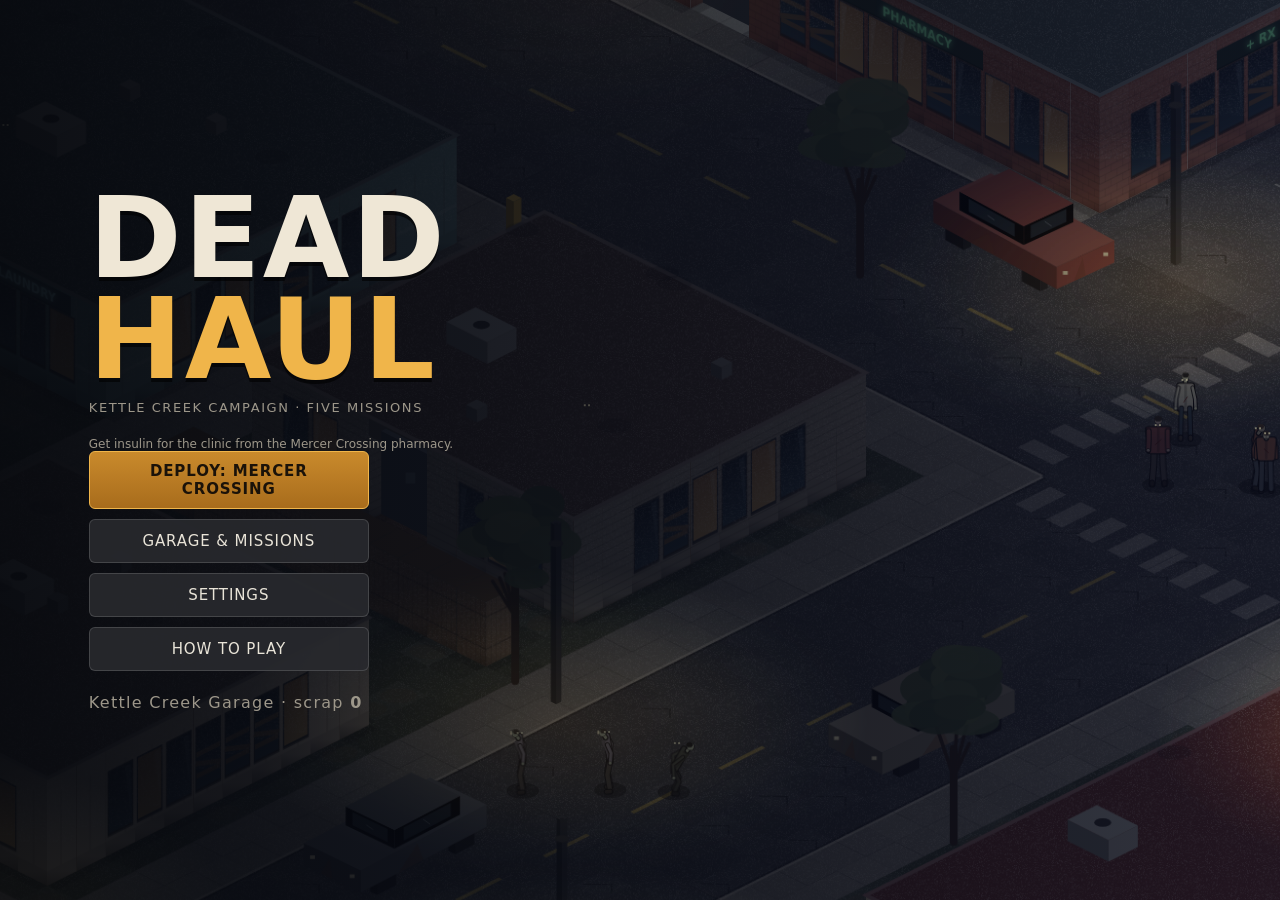
==== commit 62d36d6a: "Load full DEAD HAUL campaign project from zip Replaces the artifact-derived files with the complete " ====
--- a/index.html
+++ b/index.html
@@ -1,6 +1,11 @@
-<!doctype html><html><head><meta charset=utf8><meta name=viewport content="width=device-width,initial-scale=1,viewport-fit=cover"><style>:root{color-scheme:light;box-sizing:border-box;padding-top:env(safe-area-inset-top,0px);padding-bottom:env(safe-area-inset-bottom,0px)}html{scroll-padding-top:env(safe-area-inset-top,0px)}body{margin:0;padding:0;font:14px -apple-system,BlinkMacSystemFont,sans-serif;background:#faf9f5;color:#141413}img{max-width:100%}[hidden]:not([hidden=until-found i]){display:none!important}</style></head><body>
+<!doctype html>
+<html lang="en">
+<head>
+<meta charset="utf-8">
+<meta name="viewport" content="width=device-width, initial-scale=1, viewport-fit=cover, user-scalable=no">
+<meta name="theme-color" content="#0d0f12">
 <title>DEAD HAUL</title>
-<style>:root{color-scheme:dark}html,body{height:100%;background:#0d0f12}:root {
+<style>:root {
   --bg: #0d0f12; --panel: rgba(14,16,20,0.78); --panel-b: rgba(255,255,255,0.08);
   --ink: #e9e4d8; --dim: #9d978a; --amber: #f0b54a; --red: #ff5a46; --green: #7fe3a0; --blue: #8cd6ff;
   --head: "Bahnschrift", "DIN Alternate", "Roboto Condensed", "Arial Narrow", "Segoe UI", system-ui, sans-serif;
@@ -301,8 +306,8 @@
 @media (max-width: 760px) { .g-top { grid-template-columns: 1fr; } .unlocks { grid-template-columns: 1fr 1fr; } .mis { grid-template-columns: 26px 1fr; } .mis-btns { grid-column: 1 / -1; } }
 @media (max-height: 520px) { .g-scene { height: 130px; } .af-line { font-size: 13px; } .af-lines { min-height: 60px; } .mis { padding: 5px 8px; } .mis-name { font-size: 13px; } }
 </style>
-
-
+</head>
+<body>
 <div id="app">
   <canvas id="game" aria-label="DEAD HAUL game view"></canvas>
 
@@ -9170,5 +9175,5 @@
   };
 })();
 </script>
-
-</body></html>+</body>
+</html>
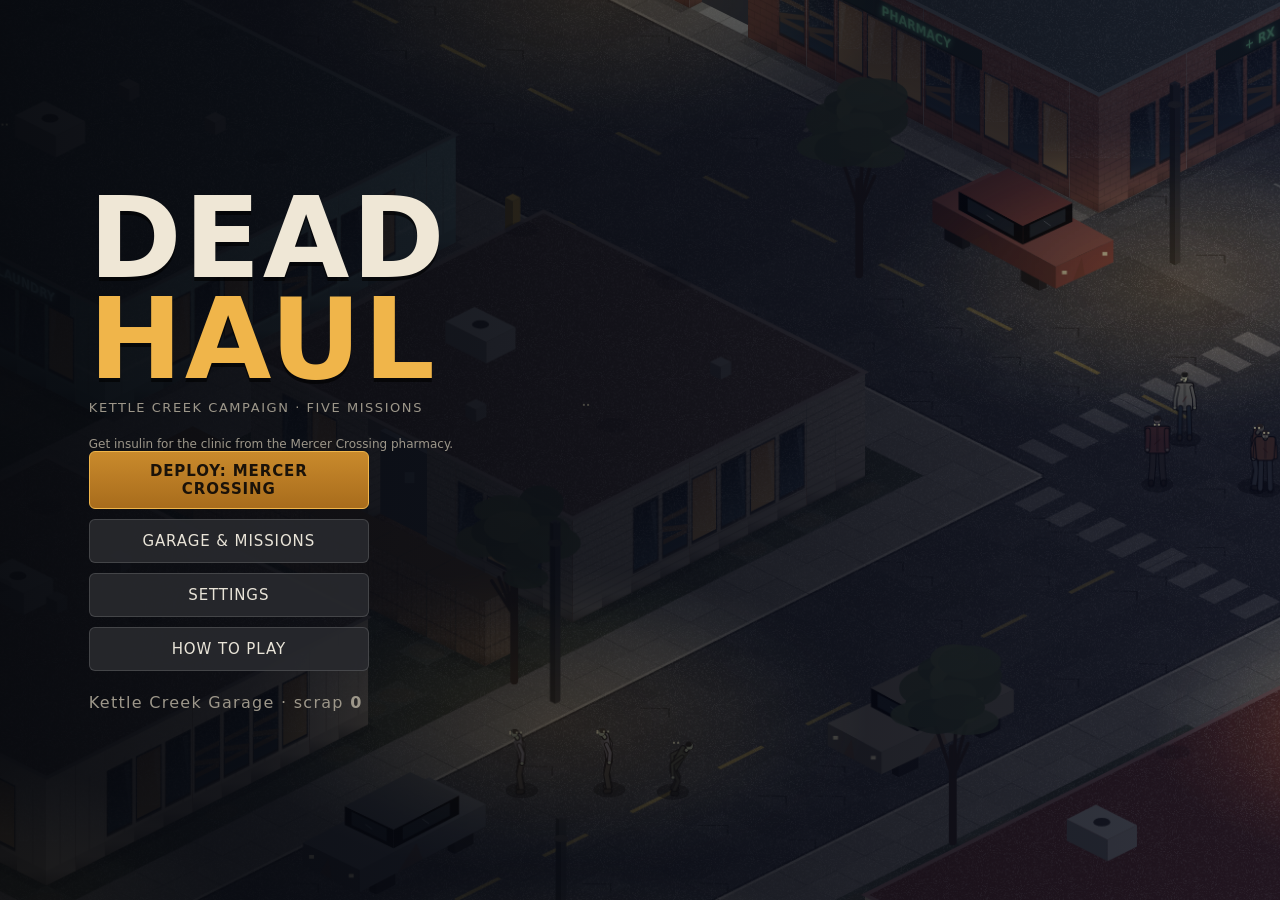
==== commit a56232a3: "Make DEAD HAUL installable and playable offline Adds a web app manifest, a service worker that cache" ====
--- a/index.html
+++ b/index.html
@@ -4,6 +4,13 @@
 <meta charset="utf-8">
 <meta name="viewport" content="width=device-width, initial-scale=1, viewport-fit=cover, user-scalable=no">
 <meta name="theme-color" content="#0d0f12">
+<meta name="apple-mobile-web-app-capable" content="yes">
+<meta name="mobile-web-app-capable" content="yes">
+<meta name="apple-mobile-web-app-status-bar-style" content="black-translucent">
+<meta name="apple-mobile-web-app-title" content="DEAD HAUL">
+<link rel="manifest" href="manifest.webmanifest">
+<link rel="icon" type="image/png" sizes="32x32" href="icons/favicon-32.png">
+<link rel="apple-touch-icon" href="icons/apple-touch-icon.png">
 <title>DEAD HAUL</title>
 <style>:root {
   --bg: #0d0f12; --panel: rgba(14,16,20,0.78); --panel-b: rgba(255,255,255,0.08);
@@ -9175,5 +9182,11 @@
   };
 })();
 </script>
+<script>
+// Installable / offline: register the service worker when served over http(s).
+if ('serviceWorker' in navigator && /^https?:$/.test(location.protocol)) {
+  window.addEventListener('load', () => { navigator.serviceWorker.register('sw.js').catch(() => {}); });
+}
+</script>
 </body>
 </html>
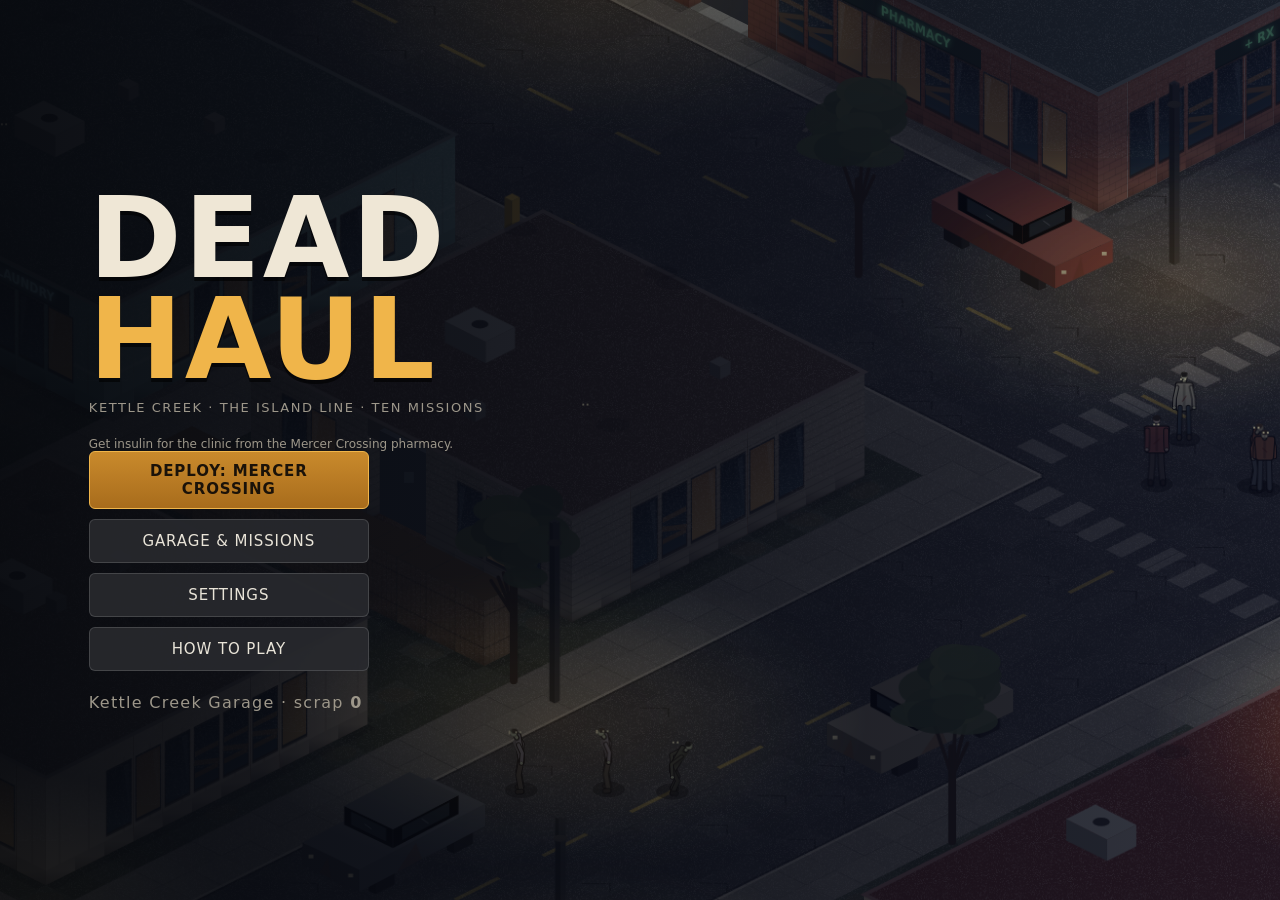
==== commit edb3a4cf: "Add the Island Line campaign, new threats, fuel, skiff, convoy and replay modes Missions 6-10 (Landf" ====
--- a/index.html
+++ b/index.html
@@ -312,6 +312,27 @@
 .lg.flood::before { background: #4a96bb; border-radius: 1px; }
 @media (max-width: 760px) { .g-top { grid-template-columns: 1fr; } .unlocks { grid-template-columns: 1fr 1fr; } .mis { grid-template-columns: 26px 1fr; } .mis-btns { grid-column: 1 / -1; } }
 @media (max-height: 520px) { .g-scene { height: 130px; } .af-line { font-size: 13px; } .af-lines { min-height: 60px; } .mis { padding: 5px 8px; } .mis-name { font-size: 13px; } }
+
+/* ---------- Island Line: fuel, campaigns on the board, replay modes, medals ---------- */
+#fuel-fill { background: linear-gradient(90deg, #c6372b, #f0b54a 30%, #7fe3a0); }
+#fuel-row.low #fuel-num { color: var(--red); }
+.camp-h { font-family: var(--head); letter-spacing: .12em; font-size: 12px; color: var(--amber); margin: 10px 0 2px; display: flex; justify-content: space-between; align-items: baseline; }
+.camp-h span { color: var(--dim); letter-spacing: .04em; font-size: 11px; }
+.mis-base { font-size: 10px; letter-spacing: .08em; color: var(--blue); font-family: var(--head); margin-left: 6px; }
+.medal { display: inline-block; font-family: var(--head); font-size: 10px; letter-spacing: .06em; border-radius: 10px; padding: 0 7px; margin-left: 6px; vertical-align: middle; }
+.medal.bronze { background: #6b4a2a; color: #f0d2b0; } .medal.silver { background: #5a6066; color: #eef2f4; } .medal.gold { background: #a8781c; color: #1a1209; }
+.g-modes { border: 1px solid rgba(140,214,255,.25); border-radius: 8px; padding: 10px 12px; margin: 10px 0; background: rgba(140,214,255,.04); display: flex; flex-direction: column; gap: 8px; }
+.g-modes h4 { margin: 0; font-family: var(--head); letter-spacing: .1em; color: var(--blue); font-size: 13px; }
+.mode-row { display: flex; flex-wrap: wrap; gap: 8px; align-items: center; font-size: 13px; }
+.mode-row select { font: inherit; background: rgba(40,42,46,.9); color: var(--ink); border: 1px solid rgba(255,255,255,.14); border-radius: 6px; min-height: 38px; padding: 0 8px; }
+.mode-row button { min-height: 38px; padding: 4px 12px; font-size: 12px; }
+.chip { min-height: 34px !important; padding: 2px 10px !important; font-size: 11px !important; text-transform: none; letter-spacing: 0; border-radius: 16px !important; }
+.chip.on { background: rgba(127,227,160,.22); border-color: var(--green); color: var(--green); }
+.chip.dis { opacity: .4; }
+.mode-note { font-size: 11px; color: var(--dim); }
+.rs-medal { margin: 6px 0; font-size: 13px; display: flex; gap: 10px; align-items: center; flex-wrap: wrap; }
+.rs-medal i { font-style: normal; color: var(--dim); }
+.rs-medal i.ok { color: var(--green); }
 </style>
 </head>
 <body>
@@ -340,6 +361,7 @@
     <div id="truck-panel" class="panel hidden">
       <div class="row"><span class="lbl">TRUCK</span><div class="bar"><div id="tr-fill"></div></div><span id="tr-num">200</span></div>
       <div class="row"><span class="lbl">BED</span><div id="bed-units" class="units"></div><span id="bed-num" class="dim">0/6</span></div>
+      <div class="row hidden" id="fuel-row"><span class="lbl">FUEL</span><div class="bar"><div id="fuel-fill"></div></div><span id="fuel-num">100</span></div>
       <div class="row" id="cl-row"><span class="lbl warn">CLING</span><b id="cl-num" class="warn">0</b><span id="tr-state" class="dim"></span></div>
     </div>
     <div id="msgs"></div>
@@ -401,7 +423,7 @@
   <div id="scr-title" class="screen hidden">
     <div class="title-wrap">
       <h1 class="logo">DEAD<span>HAUL</span></h1>
-      <div class="tag" id="t-tag">Kettle Creek Campaign &middot; Five missions</div>
+      <div class="tag" id="t-tag">Kettle Creek &middot; The Island Line &middot; Ten missions</div>
       <div class="dim small" id="t-obj"></div>
       <div id="save-msg" class="notice hidden"></div>
       <div class="menu">
@@ -470,6 +492,10 @@
           <p>Backpack and truck bed hold 6 units each. Small items are 1 unit. Heavy equipment (generator, refrigeration unit, filtration unit, power pack) is 3 units, must be hauled by hand and only rides in the truck bed. Park close and plan the route before you lift. On foot you keep only your backpack.</p>
           <h3>Machines and water</h3>
           <p>Switches, compressors, pumps and speakers make noise that pulls the dead. Watch for the warm-up warning, then use it or get clear. Shallow water slows everyone and every step splashes. Flooded channels stop the truck but never people.</p>
+          <h3>The Island Line</h3>
+          <p><b>Brutes</b> shrug off the crowbar, smash doors and shove the truck: keep your distance and shoot. <b>Sleepers</b> lie still in water and wake when you splash or sprint nearby: walk. <b>Shriekers</b> call every corpse in range to them: drop them before the scream ends. The truck burns <b>fuel</b> on the island: refuel with jerry cans at the truck. The <b>skiff</b> drives on open water and its outboard drags the crowd along the shore. On the Long Haul a <b>second truck</b> follows your tracks.</p>
+          <h3>Replays</h3>
+          <p>Cleared missions can be replayed at night or with modifiers for more scrap, and earn bronze, silver or gold medals for speed, staying healthy and optional jobs. Salvage Runs and the Daily Haul are endless runs on cleared maps; they never touch the campaign.</p>
         </div>
         <div>
           <h3>Keyboard &amp; mouse</h3>
@@ -513,6 +539,7 @@
       <h2 id="rs-title">MISSION COMPLETE</h2>
       <div id="rs-sub" class="dim"></div>
       <table class="results" id="rs-table"></table>
+      <div id="rs-medal" class="rs-medal hidden"></div>
       <div id="rs-story" class="rs-story hidden"></div>
       <div class="scrap-earned">Scrap earned <b id="rs-scrap">0</b> &middot; Total <b id="rs-total">0</b></div>
       <div class="menu row"><button id="rs-garage" class="primary">Garage</button><button id="rs-again">Retry Mission</button><button id="rs-totitle">Title</button></div>
@@ -521,7 +548,7 @@
 
   <div id="scr-garage" class="screen hidden">
     <div class="card wide garage-card">
-      <div class="eyebrow">KETTLE CREEK GARAGE</div>
+      <div class="eyebrow" id="g-eyebrow">KETTLE CREEK GARAGE</div>
       <h2>MISSION BOARD <span class="scrap-pill">SCRAP <b id="g-scrap">0</b></span></h2>
       <div class="g-top">
         <canvas id="g-scene" class="g-scene" aria-label="The garage and its people"></canvas>
@@ -531,11 +558,13 @@
         </div>
       </div>
       <div id="g-missions" class="g-missions"></div>
+      <div id="g-modes" class="g-modes hidden"></div>
       <h3>Workshop</h3>
       <div id="g-ups" class="ups"></div>
       <div id="g-unlocks" class="unlocks"></div>
       <div class="carry">
-        <b>What carries forward:</b> scrap, installed upgrades, people you bring home and the equipment they run. Every deployment starts with the standard kit (pistol with 60 rounds, crowbar, 2 medical kits, 2 noise makers, 1 repair kit) and a fully repaired truck. Weapons and supplies found on a mission stay there.
+        <b>What carries forward:</b> scrap, installed upgrades, people you bring home and the equipment they run. Every deployment starts with the standard kit (pistol with 60 rounds, crowbar, 2 medical kits, 2 noise makers, 1 repair kit) and a fully repaired truck. Weapons and supplies found on a mission stay there, except one found weapon once you have the Weapon Locker.
+        <div id="g-locker" class="dim small"></div>
       </div>
       <div id="g-best" class="dim small"></div>
       <div class="menu row"><button id="g-deploy" class="primary">Deploy</button><button id="g-title">Title</button><button id="g-reset" class="danger">Reset All Progress</button></div>
@@ -589,7 +618,7 @@
   'use strict';
   const DH = (window.DH = window.DH || {});
 
-  DH.VERSION = '2.0.0';
+  DH.VERSION = '3.0.0';
   DH.SAVE_KEY = 'skab.deadhaul.v1';
 
   // Isometric 2:1 projection. 1 world meter along an axis = (24,12) px at zoom 1.
@@ -688,11 +717,20 @@
     generator: { load: 3, loadGear: 1.5 },
     survivor: { hp: 60, revive: 4 },
     zombies: { drifter: 30, runner: 6, howler: 3, clinger: 3, maxActive: 24, reserve: 12, reserveGap: 30, reserveMinDist: 25 },
-    rewards: { case: 40, survivor: 25, generator: 35, salvage: 5, medstock: 15, assembly: 40, filtration: 35, supplies: 10, powerpack: 30, pumps: 20, relay: 60, crossing: 60 },
+    rewards: { case: 40, survivor: 25, generator: 35, salvage: 5, medstock: 15, assembly: 40, filtration: 35, supplies: 10, powerpack: 30, pumps: 20, relay: 60, crossing: 60, fuel: 5, gatemotor: 30, membrane: 40, mast: 45, caps: 15, depot: 40, ferryrun: 50, convoy: 60, convoy2: 40, equipment: 20 },
+    // fuel (campaign 2 missions only): units of fuel per second
+    fuel: { cap: 100, idle: 0.12, move: 0.45, perSpeed: 0.06, can: 35, refuel: 2, low: 20 },
+    // outboard boat: drives on open water only
+    boat: { maxFwd: 7.5, maxRev: 2.5, accel: 4.5, brake: 6, steerRate: 1.6, radius: 0.95, cargo: 3, noiseIdle: 12, noiseMove: 16 },
+    // conditions and replay modifiers
+    cond: { nightScrap: 1.5, rainNoise: 0.7, nightSight: 0.7, fogSight: 0.55 },
     upgrades: {
       quiet: { name: 'Quiet Exhaust', cost: 50, desc: 'Truck sound radii reduced by 25%.' },
       bumper: { name: 'Reinforced Bumper', cost: 50, desc: 'Collision durability loss reduced by 35%. Clinger damage unchanged.' },
       gear: { name: 'Loading Gear', cost: 40, desc: 'Heavy cargo loading time halved (generator 3 s to 1.5 s).' },
+      cage: { name: 'Cab Cage', cost: 70, desc: 'Clingers take twice as long to get a grip on the truck.', c2: true },
+      tank: { name: 'Long-Range Tank', cost: 60, desc: 'Truck fuel use reduced by 30%.', c2: true },
+      flood: { name: 'Floodlight Bar', cost: 50, desc: 'Night: a wide light cone from the truck. The light draws attention while the engine idles.', c2: true },
     },
   };
 
@@ -709,6 +747,10 @@
     runner: { hp: 40, speed: 4.6, dmg: 10, windup: 0.4, cooldown: 1.1, reach: 2.3, radius: 0.3 },
     howler: { hp: 70, speed: 0.9, dmg: 12, windup: 0.5, cooldown: 1.3, reach: 1.25, radius: 0.36 },
     clinger: { hp: 35, speed: 3.0, dmg: 6, windup: 0.45, cooldown: 1.2, reach: 1.2, radius: 0.28 },
+    // Campaign 2
+    brute: { hp: 260, speed: 0.95, dmg: 24, windup: 0.75, cooldown: 1.7, reach: 1.45, radius: 0.46, doorDmg: 120, truckDmg: 10 },
+    sleeper: { hp: 50, speed: 2.4, dmg: 11, windup: 0.4, cooldown: 1.1, reach: 1.25, radius: 0.31 },
+    shrieker: { hp: 60, speed: 1.1, dmg: 10, windup: 0.5, cooldown: 1.3, reach: 1.25, radius: 0.33, shriek: 2.0, shriekR: 42, shriekCd: 16 },
   };
 })();
 
@@ -2640,6 +2682,1278 @@
   });
 })();
 
+/* ==== l6.js ==== */
+/* DEAD HAUL - Level 6: Landfall (Island Depot, the ferry's island berth) */
+(function () {
+  'use strict';
+  const DH = window.DH;
+  DH.LEVELS = DH.LEVELS || {};
+  const M = DH.M;
+  const YARD = { x1: 41, y1: 51, x2: 91, y2: 103 };
+  const BAY = { x1: 53.5, y1: 79.5, x2: 62.5, y2: 93 };
+
+  const build = () => {
+    const K = DH.MapKit('landfall', { theme: { dark: 'rgba(18,24,40,0.5)', lamp: 'rgba(255,190,110,A)', lightR: 9, haze: 'rgba(120,140,160,0.18)', wind: true } });
+    const { W, MAT, F } = K;
+    const { fill, wallLine, clearWall, windows, building, door, sign, P, box, circ } = K;
+    W.hasWater = true;
+
+    // ---- ground: sea north and east, shallows, quay ----
+    fill(0, 0, 119, 119, F.GRASS);
+    K.ground(0, 0, 119, 12, F.SEA);
+    K.ground(108, 0, 119, 82, F.SEA);
+    fill(0, 13, 107, 15, F.WATER);
+    fill(105, 16, 107, 82, F.WATER);
+    fill(20, 13, 42, 24, F.QUAY);
+    K.road(28, 16, 34, 41, false);           // Pier Road
+    K.road(6, 36, 100, 41, false);           // Harbour Road
+    K.road(95, 36, 100, 110, false);         // Depot Lane
+    K.road(6, 36, 11, 119, false);           // West Road (to the south exit)
+    K.road(12, 106, 100, 110, false);        // South Road
+    fill(12, 34, 94, 35, F.WALK); fill(12, 42, 94, 43, F.WALK); fill(26, 25, 27, 33, F.WALK); fill(35, 25, 36, 33, F.WALK);
+    fill(33, 44, 38, 68, F.WALK);            // footpath along the west fence
+    K.paveRoads();
+    fill(62, 42, 67, 50, F.ROAD);            // gate throat
+    // ---- map edge (land side) ----
+    wallLine(0, 16, 0, 119, MAT.BARRICADE); wallLine(0, 119, 107, 119, MAT.BARRICADE); wallLine(107, 83, 107, 119, MAT.BARRICADE);
+    clearWall(6, 119, 11, 119); clearWall(0, 17, 0, 20);
+    // ---- the ferry at its island berth, ramp down ----
+    W.ferry = box('ferry', 31, 5, 4.5, 7, 0, 7, { direct: true, solid: false, sprR: 10, fade: false, segDef: [31, -2, 31, 12], segAlways: true, segBias: -0.5 });
+    W.ramp = box('ramp', 31, 15.5, 2.5, 3, 0, 0.3, { direct: true, solid: false, fade: false, pri: 0.05, kOff: -3 });
+    for (let x = 2; x < 106; x += 6) if (x < 19 || x > 43) box('mooring', x + 0.5, 15.6, 0.25, 0.25, 0, 0.7, {});
+    // ---- depot compound: chain fence, motorized gate, quiet side door ----
+    fill(41, 51, 91, 103, F.LOT);
+    wallLine(40, 50, 61, 50, MAT.CHAIN); wallLine(68, 50, 68, 50, MAT.CHAIN); wallLine(76, 50, 92, 50, MAT.CHAIN);
+    wallLine(40, 50, 40, 104, MAT.CHAIN); wallLine(92, 50, 92, 104, MAT.CHAIN); wallLine(40, 104, 92, 104, MAT.CHAIN);
+    door(null, 62, 50, 6, 'h', { gate: true, label: 'Depot Gate', color: '#8a8f94', gateH: 2.1, locked: true, lockedMsg: 'Depot Gate: motorized, run from the gatehouse', hp: 400, maxHp: 400 });
+    door(null, 40, 66, 2, 'v', { gate: true, label: 'Side Door', color: '#7a7f84', gateH: 2.0 });
+    // gatehouse straddles the fence: one door to the road, one to the yard
+    const gh = building('Gatehouse', 'gatehouse', 69, 46, 75, 55, MAT.BLOCK, F.LINO, '#3b3f44');
+    door('gatehouse', 71, 46, 2, 'h', { label: 'Gatehouse Door' });
+    door('gatehouse', 71, 55, 2, 'h', { label: 'Yard Door', color: '#5b6670', hp: 360, maxHp: 360 });
+    gh.rooms.push({ name: 'Gatehouse', x1: 70, y1: 47, x2: 74, y2: 54 });
+    W.motor = box('panel', 74.2, 51.6, 0.35, 0.6, 0, 1.8, { label: 'Gate motor', color: '#5d6a5e' });
+    W.gateCon = box('console', 70.9, 48.4, 0.6, 0.3, 0, 1.1, { label: 'Gate controls' });
+    box('cabinet', 70.4, 53.4, 0.35, 0.6, 0, 1.9, { color: '#5a6064' });
+    sign('GATE', 75, 49, 'E', 3, '#ffd36a', '#2a2d33', 2.6);
+    // the depot shed: open bay to the north, store room on the east side
+    const dep = building('Island Depot', 'depot', 46, 78, 74, 100, MAT.CORR, F.CONCRETE_IN, '#4a4f53', { ribs: true, skylights: true });
+    clearWall(54, 78, 61, 78);
+    sign('ISLAND DEPOT', 74, 82, 'E', 9, '#e8e2cf', '#23384a', 3.0);
+    wallLine(64, 79, 64, 99, MAT.INTERIOR);
+    door('depot', 64, 88, 2, 'v', { label: 'Store Door' });
+    dep.rooms.push({ name: 'Store', x1: 65, y1: 79, x2: 73, y2: 99 });
+    for (const y of [83, 89, 95]) box('hirack', 49.5, y, 2.4, 0.6, 0, 2.6, { opaque: true });
+    for (const y of [82, 92]) box('rack', 70, y, 2.5, 0.4, 0, 2.0, { color: '#8a8a88' });
+    box('pallets', 66.5, 96, 0.7, 0.7, 0.1, 1.0, {});
+    // ---- yard dressing: containers, a forklift, tank farm ----
+    box('reefer', 50, 58, 6, 1.25, 0, 3.4, { color: '#2f5a7a' });
+    box('reefer', 83, 60, 6, 1.25, 0, 3.4, { color: '#9a3a2c' });
+    box('reefer', 86, 72, 6, 1.25, Math.PI / 2, 3.4, { color: '#3e6a46' });
+    box('forklift', 75, 69, 1.0, 0.55, 0.6, 2.2, { sprR: 1.6 });
+    for (const [x, y] of [[44, 75], [78, 62], [68, 66]]) box('pallets', x, y, 0.7, 0.7, (x * 0.1) % 1, 1.0, {});
+    for (const [x, y] of [[80, 86], [86.5, 86], [80, 94], [86.5, 94]]) box('tank', x, y, 1.6, 1.6, 0, 3.2, { shape: 'circle', r: 1.6, color: '#8a5a2a' });
+    box('jersey', 52, 66, 2.5, 0.5, 0.3, 0.9, {}); box('jersey', 72, 74, 2.5, 0.5, 1.2, 0.9, {});
+    // ---- fuel pier into the east sea with a hut at the end ----
+    K.unground(100, 44, 117, 47); fill(100, 44, 117, 47, F.DOCK);
+    K.unground(108, 40, 117, 51); fill(108, 40, 117, 51, F.DOCK);
+    wallLine(101, 43, 107, 43, MAT.RAIL); wallLine(101, 48, 107, 48, MAT.RAIL);
+    K.truckOnly(100, 44, 101, 47);
+    const hut = building('Pier Hut', 'pierhut', 110, 41, 117, 50, MAT.SIDING, F.WOOD, '#3c3430');
+    door('pierhut', 110, 45, 2, 'v', { label: 'Pier Hut Door', locked: true, pry: 2.5, hp: 200, maxHp: 200, color: '#6b5236' });
+    windows(113, 50, 115, 50);
+    hut.rooms.push({ name: 'Pier Hut', x1: 111, y1: 42, x2: 116, y2: 49 });
+    box('drum', 108.5, 42.5, 0.3, 0.3, 0, 0.9, { shape: 'circle', r: 0.3, color: '#b8322a' }); box('drum', 108.5, 49, 0.3, 0.3, 0, 0.9, { shape: 'circle', r: 0.3, color: '#b8322a' });
+    box('boat', 105, 54, 1.5, 0.55, 1.4, 0.5, { solid: false, color: '#3a6a7a' });
+    // ---- the harbour row: a bait shop and a net shed north of the road ----
+    const bait = building('Bait & Tackle', 'bait', 48, 22, 58, 31, MAT.SIDING, F.WOOD, '#3c4a52');
+    door('bait', 52, 31, 2, 'h', { label: 'Shop Door' }); windows(49, 31, 51, 31); windows(55, 31, 57, 31);
+    bait.rooms.push({ name: 'Bait & Tackle', x1: 49, y1: 23, x2: 57, y2: 30 });
+    box('counter', 52, 25, 2, 0.4, 0, 1.0, { color: '#6b5a44' });
+    building('Net Shed', 'nets', 66, 20, 76, 30, MAT.WETSIDING, F.WOOD, '#3a3f44');
+    clearWall(69, 30, 72, 30);
+    box('spool', 70, 24, 0.8, 0.8, 0, 1.2, { shape: 'circle', r: 0.8 }); box('boxes', 73, 27, 0.6, 0.6, 0.2, 0.9, {});
+    // road dressing and trees
+    for (const [x, y, a, c] of [[20, 38.4, 0.05, '#4a4f55'], [44, 39.6, 3.1, '#5e3d3d'], [97.6, 70, 1.6, '#58534a'], [30, 108.4, 0.1, '#3f5566'], [8.6, 80, 1.55, '#6b4b3b']]) K.car(x, y, a, c);
+    for (const [x, y] of [[16, 50], [22, 60], [18, 74], [26, 88], [30, 98], [50, 114], [70, 114], [90, 114], [102, 116], [15, 28], [84, 24], [100, 28]]) K.tree(x, y);
+    for (const [x, y] of [[20, 34.4], [40, 34.4], [60, 34.4], [80, 34.4], [94, 34.4], [97.4, 60], [97.4, 90], [8.6, 70], [8.6, 100]]) K.lamp(x, y);
+    for (const [x, y] of [[48, 76], [72, 76], [60, 60]]) K.lamp(x, y, { power: 'motor', col: 'rgba(210,225,255,A)', r: 8.5 });
+    W.glows.push({ x: 74.2, y: 51.6, r: 1.6, col: 'rgba(120,220,255,A)', a: 0.2, z: 1.4, power: 'motor' });
+    W.glows.push({ x: 31, y: 1, r: 4, col: 'rgba(255,230,180,A)', a: 0.18, z: 7 });
+    W.marks.push({ k: 'hatch', x1: 62, y1: 49, x2: 68, y2: 51, col: 'rgba(230,190,40,0.6)' });
+    W.marks.push({ k: 'text', x: 58, y: 86, text: 'BAY', size: 90, col: 'rgba(230,200,80,0.45)' });
+    W.marks.push({ k: 'line', x1: 0, y1: 15.95, x2: 107, y2: 15.95, col: 'rgba(230,200,80,0.5)', w: 0.18 });
+    K.decals(45, 21);
+    P('exitSign', 4.5, 116, { solid: false, text: 'EXIT', sub: 'WEST ROAD', h: 3.2 });
+    P('exitSign', 2.5, 21.5, { solid: false, text: 'EVAC', sub: 'BEACH', h: 2.8, green: true });
+    W.glows.push({ x: 1.5, y: 18.5, r: 3.5, col: 'rgba(90,255,140,A)', a: 0.16, pulse: 6, hole: { x: 1.5, y: 18.5, r: 4, a: 0.7 } });
+
+    K.finish();
+    W.safeZones.push({ x1: 47, y1: 79, x2: 73, y2: 99, name: 'depot' });
+    W.exits = [
+      { id: 'bay', name: 'Depot Bay', kind: 'truck', x1: BAY.x1, y1: BAY.y1, x2: BAY.x2, y2: BAY.y2, lx: 58, ly: 76, out: [0, 1], prefer: 40 },
+      { id: 's', name: 'West Road', kind: 'truck', x1: 5.5, y1: 115, x2: 12, y2: 119.9, lx: 8.5, ly: 113, out: [0, 1] },
+      { id: 'ferry', name: 'Back aboard the ferry', kind: 'truck', x1: 28, y1: 13, x2: 34, y2: 15.5, lx: 31, ly: 20, out: [0, -1] },
+      { id: 'foot', name: 'Beach path', kind: 'foot', x1: 0, y1: 16.5, x2: 2.5, y2: 20.5, lx: 4, ly: 18.5, out: [-1, 0] },
+    ];
+    W.start = { truck: { x: 31, y: 23, ang: Math.PI / 2 }, player: { x: 34.6, y: 21 }, aim: Math.PI / 2 };
+    W.reserveEntries = [{ x: 2.5, y: 60, name: 'west' }, { x: 60, y: 117, name: 'south' }, { x: 102, y: 117, name: 'south-east' }, { x: 2.5, y: 32, name: 'beach' }];
+    W.landmarks = [
+      { id: 'gatehouse', name: 'Gatehouse', x: 72, y: 50, r: 6 },
+      { id: 'yard', name: 'Depot Yard', x: 66, y: 64, r: 14 },
+      { id: 'depot', name: 'Depot Shed', x: 60, y: 89, r: 12 },
+      { id: 'pier', name: 'Fuel Pier', x: 108, y: 45.5, r: 8 },
+      { id: 'tanks', name: 'Tank Farm', x: 83, y: 90, r: 8, quiet: true },
+      { id: 'bait', name: 'Bait & Tackle', x: 53, y: 26, r: 6 },
+    ];
+    W.zombieGroups = [
+      [52, 62, 3.5, { drifter: 3 }, { tag: 'yard' }], [66, 62, 3.5, { drifter: 3, shrieker: 1 }, { tag: 'yard' }], [79, 66, 3.5, { drifter: 2, runner: 1 }, { tag: 'yard' }],
+      [57, 72, 3, { drifter: 2, brute: 1 }, { tag: 'yard' }], [84, 80, 2.5, { drifter: 2 }, { tag: 'yard' }], [58, 95, 2.5, { drifter: 2 }, { tag: 'yard' }],
+      [22, 38.5, 3, { drifter: 2 }, { tag: 'road' }], [50, 38.5, 3, { drifter: 2, runner: 1 }, { tag: 'road' }], [86, 38.5, 3, { drifter: 2 }, { tag: 'road' }],
+      [14, 14, 3, { sleeper: 2 }, { tag: 'beach' }], [55, 14, 4, { sleeper: 2 }, { tag: 'beach' }], [106, 28, 3, { sleeper: 2 }, { tag: 'beach' }], [106, 64, 3, { sleeper: 1 }, { tag: 'beach' }],
+      [103, 45.5, 1, { drifter: 1 }, { tag: 'pier' }], [97.5, 76, 3, { drifter: 2, clinger: 1 }, { tag: 'lane' }], [40, 108, 4, { drifter: 3 }, { tag: 'south' }],
+      [53, 27, 2, { drifter: 1 }, { tag: 'bait' }],
+    ];
+    W.mapTitle = 'ISLAND DEPOT';
+    return W;
+  };
+
+  const inRect = (r, x, y) => x >= r.x1 && x <= r.x2 && y >= r.y1 && y <= r.y2;
+  const yardCount = (run) => run.zombies.filter((z) => !z.dead && !z.dormant && !z.attached && inRect(YARD, z.x, z.y)).length;
+  const gateIdx = () => DH.G.W.doors.findIndex((d) => d.label === 'Depot Gate');
+  const gateOpen = (run) => { const i = gateIdx(); return run.doors[i].open || run.doors[i].broken; };
+
+  const L = (DH.LEVELS[6] = {
+    id: 6, key: 'landfall', name: 'Landfall', place: 'ISLAND DEPOT, GREY MORNING', short: 'Secure the depot', tag: 'Gate motor, clear yard, truck inside',
+    build, fuel: 40, par: 330, footOK: false,
+    brief: () => 'The ferry made the island, but June’s depot is overrun and the truck has barely any fuel after the crossing. Restore the gate motor in the gatehouse, clear the depot yard, and drive the truck into the depot bay. Running the gate is loud: every cycle pulls the yard to it. The side door on the west fence is quiet. Jerry cans and two dockworkers may still be out on the fuel pier.',
+    meta: () => [['Primary', 'Gate motor (gatehouse) → clear the yard → truck into the depot bay'], ['Routes', 'Run the gate early and fight at it · or the quiet side door'], ['Optional', 'Dockworkers in the pier hut · jerry cans'], ['Fuel', 'Low: watch the gauge, refuel with jerry cans'], ['Exits', 'Depot bay · West Road · beach path']],
+    optionalKeys: [['dockers', 'Rescue the fuel pier workers'], ['fuel', 'Recover two jerry cans']],
+    reserve: 12,
+    recruitTip: () => 'Walk them into the depot shed, or one at a time in the passenger seat.',
+    setup(run, rng, story) {
+      const G = DH.G;
+      run.flags.rampDown = true;
+      G.addItem(run, 'fuel0', 'fuel', 104, 45.5); G.addItem(run, 'fuel1', 'fuel', 106.5, 46.2); G.addItem(run, 'fuel2', 'fuel', 73, 48.6, { spot: 'A jerry can in the gatehouse.' });
+      const salv = rng.shuffle([[53, 24.5], [71, 26], [44, 60], [88, 66], [77, 98], [66, 82], [48, 98], [20, 40], [97.5, 52], [12, 90], [36, 60], [60, 108]]).slice(0, 6);
+      salv.forEach((p, i) => G.addItem(run, 'salvage' + i, 'salvage', p[0], p[1]));
+      const pk = G.addPickup;
+      pk(run, 'weapon', 70.6, 52.4, { wtype: 'shotgun', mag: 6, reserve: 12, cabinet: true });
+      pk(run, 'weapon', 56, 25.5, { wtype: 'rifle', mag: 6, reserve: 12 });
+      pk(run, 'ammo', 72.5, 53.2, { atype: 'p9', n: 24 }); pk(run, 'ammo', 50, 24, { atype: 'r30', n: 6 }); pk(run, 'ammo', 67.5, 94, { atype: 'shell', n: 6 });
+      pk(run, 'medkit', 113, 48, { n: 1 }); pk(run, 'medkit', 57, 29.5, { n: 1 });
+      pk(run, 'repairkit', 70, 27.5, { n: 1 });
+      pk(run, 'noisemaker', 34, 30, { n: 1 }); pk(run, 'noisemaker', rng.pick([[45, 40], [88, 40]])[0], 43, { n: 1 });
+      pk(run, 'note', 73.2, 54.2, { key: 'motor', label: 'June’s note', text: 'GATE MOTOR: cable chewed through at the junction box. Splice it and the controls come back. The gate is LOUD. Last time we ran it the whole yard came. Side door’s quieter. J.' });
+      G.addSurvivor(run, 'cal', 'Cal', 'cal', 113, 44.5, { locked: true, where: 'Pier hut', landmark: 'pier', pron: 'him', call: true });
+      G.addSurvivor(run, 'dee', 'Dee', 'dee', 113.5, 46.8, { locked: true, where: 'Pier hut', landmark: 'pier', pron: 'her', call: true });
+      G.addEmitter(run, { id: 'gate', x: 65, y: 50, r: 40, period: 1.0, warmup: 2.5, kind: 'machine', cueLabel: 'GATE MOTOR', color: 'rgba(255,190,80,1)' });
+    },
+    exitOpen(z, run) {
+      if (z.id !== 'bay') return true;
+      if (!run.flags.motor) return 'The depot is not secure yet: restore the gate motor first.';
+      if (!run.flags.yardClear) return 'The yard is not clear yet (' + yardCount(run) + ' left).';
+      return true;
+    },
+    nextStep(run) {
+      if (!run.flags.motor) return 'motor';
+      if (!run.flags.yardClear) return 'yard';
+      if (!gateOpen(run)) return 'gate';
+      return 'bay';
+    },
+    interact(run, add, p) {
+      const W = DH.G.W, G = DH.G, Pl = DH.Player;
+      const near = (o, r) => M.dist(p.x, p.y, o.x, o.y) < (r || 1.9);
+      const act = (key, dur, label, o) => () => Pl.startAction('script', dur, label, { key, hold: true, near: { x: o.x, y: o.y, r: 2.6 } });
+      if (near(W.motor, 2.0)) {
+        if (run.flags.motor) add('motor', 'Gate motor running', W.motor.x, W.motor.y, 0.6, () => {}, { disabled: true });
+        else add('motor', 'Hold E: Splice the gate motor cable (4 s)', W.motor.x, W.motor.y, -0.4, act('motor', 4, 'Splicing the cable', W.motor), { hold: true });
+      }
+      if (near(W.gateCon, 2.0)) {
+        const e = G.emitter(run, 'gate');
+        if (!run.flags.motor) add('gateCon', 'Gate controls: no power (splice the motor cable)', W.gateCon.x, W.gateCon.y, 0.4, () => G.msg('The gate motor is dead. The cable needs splicing.', 'warn', 2), { disabled: true });
+        else if (run.doors[gateIdx()].broken) add('gateCon', 'Depot gate: smashed open', W.gateCon.x, W.gateCon.y, 0.6, () => {}, { disabled: true });
+        else if (e.on) add('gateCon', 'Gate motor running...', W.gateCon.x, W.gateCon.y, 0.6, () => {}, { disabled: true });
+        else if (!gateOpen(run)) add('gateCon', 'Hold E: Open the depot gate (motor, LOUD)', W.gateCon.x, W.gateCon.y, -0.3, act('gateOpen', 1.5, 'Running the gate motor', W.gateCon), { hold: true });
+        else add('gateCon', 'Hold E: Close the depot gate (motor, LOUD)', W.gateCon.x, W.gateCon.y, 0.3, act('gateClose', 1.5, 'Running the gate motor', W.gateCon), { hold: true });
+      }
+    },
+    highlights(run) {
+      const W = DH.G.W, out = [];
+      if (!run.flags.motor) out.push({ x: W.motor.x, y: W.motor.y, r: 0.8, d: 12 });
+      else if (!gateOpen(run)) out.push({ x: W.gateCon.x, y: W.gateCon.y, r: 0.8, d: 12 });
+      return out;
+    },
+    labels(run) {
+      const pp = DH.Player.pos(), W = DH.G.W, out = [];
+      if (M.dist(pp.x, pp.y, 65, 50) < 16) out.push({ x: 65, y: 50, z: 2.6, text: gateOpen(run) ? 'DEPOT GATE: OPEN' : 'DEPOT GATE', col: '#ffd36a' });
+      if (M.dist(pp.x, pp.y, 40, 67) < 12) out.push({ x: 40, y: 67, z: 2.4, text: 'SIDE DOOR (quiet)', col: '#7fe3a0' });
+      if (M.dist(pp.x, pp.y, W.motor.x, W.motor.y) < 10 && !run.flags.motor) out.push({ x: W.motor.x, y: W.motor.y, z: 2.2, text: 'GATE MOTOR', col: '#ffd36a' });
+      if (run.flags.yardClear && M.dist(pp.x, pp.y, 58, 86) < 24) out.push({ x: 58, y: 84, z: 1.6, text: 'PARK HERE', col: '#7fe3a0' });
+      return out;
+    },
+    onAction(run, key, data) {
+      const G = DH.G, Wd = DH.World, W = G.W;
+      if (key === 'motor' && !run.flags.motor) {
+        run.flags.motor = true; W.version++;
+        G.msg('Gate motor spliced. The yard floods and the gate controls have power.', 'objective', 3.5);
+        G.radio('june', 'Lights in the yard! Now the gate. It’ll wake everything in there.', 'motor');
+      } else if (key === 'gateOpen' || key === 'gateClose') {
+        const gi = gateIdx(), open = key === 'gateOpen';
+        if (!open && !Wd.setDoor(gi, false, 'player')) return;
+        if (open) { run.doors[gi].locked = false; run.doors[gi].open = true; W.doors[gi].locked = false; W.doors[gi].open = true; W.version++; }
+        else { run.doors[gi].locked = true; W.doors[gi].locked = true; }
+        Wd.startEmitter('gate', 8);
+        if (open && !run.flags.route) run.flags.route = run.flags.yardClear ? 'side' : 'gate';
+        const n = Wd.drawGroup('yard', 65, 54, 8);
+        G.msg(open ? 'The gate grinds open. ' + (n ? 'The yard heard it.' : '') : 'The gate grinds shut.', n ? 'danger' : 'info', 3);
+        if (n) G.cue('MOVEMENT', 65, 60, 'danger');
+      } else if (key === 'pried') {
+        const d = W.doors[data.door];
+        if (d.label === 'Pier Hut Door') for (const id of ['cal', 'dee']) { const s = G.findSurvivor(run, id); if (s) { s.locked = false; s.call = false; } }
+        if (d.label === 'Pier Hut Door') G.radio('cal', 'Cal. That’s Dee. We ran out of fuel and luck about the same day.', 'docks');
+      } else if (key === 'note' && data.key === 'motor') G.radio('june', 'That’s my note. Splice, then gate. Or go in quiet by the side door and clear it first.', 'noteMotor');
+    },
+    update(run, dt) {
+      const G = DH.G, pp = DH.Player.pos();
+      if (run.time > 2) G.radio('june', 'Welcome to the island. The depot’s behind the chain fence south of the harbour road. The gate motor is in the gatehouse.', 'intro');
+      if (run.time > 13) G.radio('june', 'Running that gate wakes the whole yard. The side door on the west fence is quiet.', 'tip');
+      if (run.time > 26) G.radio('june', 'The crossing drank your fuel. There are jerry cans on the fuel pier, east end. Cal and Dee were out there.', 'fuelTip');
+      for (const s of run.survivors) if (!s.recruited && s.call && M.dist(pp.x, pp.y, s.x, s.y) < 16) G.radio(s.id, 'In the hut! The door’s jammed. Get a bar on it!', 'callPier');
+      if (!run.said.brute && run.zombies.some((z) => z.type === 'brute' && !z.dead && z.visible)) G.radio('june', 'That big one took the depot from us. Keep it away from the truck.', 'brute');
+      if (!run.said.shriek && run.zombies.some((z) => z.type === 'shrieker' && !z.dead && z.visible)) G.radio('june', 'The pale one screams for the others. Drop it before it opens its mouth.', 'shriek');
+      if (!run.flags.route && run.doors[gateIdx()].broken) { run.flags.route = 'gate'; G.msg('Something smashed the depot gate open from inside.', 'danger', 3); }
+      run.timers.yardT = (run.timers.yardT || 0) - dt;
+      if (!run.flags.yardClear && run.timers.yardT <= 0) {
+        run.timers.yardT = 0.5;
+        run.flags.yardLeft = yardCount(run);
+        if (run.flags.yardLeft <= 2) {
+          run.flags.yardClear = true;
+          G.msg('Depot yard secure.', 'objective', 3.5);
+          G.radio('june', run.flags.motor ? 'Yard’s clear. Bring the truck in through the gate and park it in the bay.' : 'Yard’s clear! Now get the gate motor running so the truck can come in.', 'yardClear');
+        }
+      }
+    },
+    objectives(run) {
+      const G = DH.G, out = [];
+      out.push({ text: run.flags.motor ? 'Gate motor restored' : 'Restore the gate motor (gatehouse)', done: !!run.flags.motor });
+      out.push({ text: run.flags.yardClear ? 'Depot yard secure' : 'Clear the depot yard (' + (run.flags.yardLeft != null ? run.flags.yardLeft : '?') + ' inside the fence)', done: !!run.flags.yardClear, opt: false });
+      out.push({ text: !gateOpen(run) ? 'Open the gate, then park the truck in the depot bay' : 'Park the truck in the depot bay', done: false, opt: false });
+      const dk = run.survivors.filter((s) => s.id === 'cal' || s.id === 'dee'), safe = dk.filter((s) => s.safe || s.boarded).length;
+      const cans = Object.values(run.items).filter((i) => i.kind === 'fuel' && i.loc !== 'world').length;
+      out.push({ text: 'Optional: dockworkers ' + safe + '/2 · jerry cans ' + cans + '/3', done: safe === 2, opt: true });
+      return out;
+    },
+    pointer(run) {
+      const G = DH.G, W = G.W, p = run.player, st = L.nextStep(run);
+      if (st === 'motor') return { x: W.motor.x, y: W.motor.y, label: 'GATE MOTOR', col: '#ff8a7a' };
+      if (st === 'yard') { const z = run.zombies.filter((q) => !q.dead && !q.dormant && inRect(YARD, q.x, q.y)).sort((a, b) => M.dist(a.x, a.y, p.x, p.y) - M.dist(b.x, b.y, p.x, p.y))[0]; return z ? { x: z.x, y: z.y, label: 'CLEAR THE YARD', col: '#ff8a7a' } : { x: 66, y: 64, label: 'YARD', col: '#ff8a7a' }; }
+      if (st === 'gate') return { x: W.gateCon.x, y: W.gateCon.y, label: 'GATE CONTROLS', col: '#ffd36a' };
+      if (!p.inTruck) return { x: run.truck.x, y: run.truck.y, label: 'TRUCK', col: '#ffd36a' };
+      return { x: 58, y: 86, label: 'DEPOT BAY', col: '#7fe3a0' };
+    },
+    markers(run, dot) {
+      const W = DH.G.W;
+      dot(W.motor.x, W.motor.y, run.flags.motor ? '#7fe3a0' : '#ff6b5a', 3);
+      dot(58, 86, run.flags.yardClear ? '#7fe3a0' : 'rgba(255,107,90,.6)', 3, true);
+      for (const id in run.items) { const it = run.items[id]; if (it.kind === 'fuel' && it.loc === 'world' && (run.seen[id] || run.discovered.pier)) dot(it.x, it.y, '#d4443a', 2); }
+    },
+    primaryOut: (out, run, mode) => mode === 'truck' && !!run.flags.motor && !!run.flags.yardClear && inRect(BAY, run.truck.x, run.truck.y),
+    primaryGot: (run) => !!run.flags.motor && !!run.flags.yardClear && gateOpen(run),
+    bonus: (out, run, mode) => { const b = []; if (run.flags.motor) b.push({ label: 'Gate motor', scrap: DH.T.rewards.gatemotor }); if (L.primaryOut(out, run, mode)) b.push({ label: 'Depot secured', scrap: DH.T.rewards.depot }); return b; },
+    departWarn: 'Only the truck parked in the depot bay secures the depot. This will be a partial extraction.',
+    resultSub(r) { return r.status === 'partial' ? 'The depot is still not secure.' : r.status === 'failed' ? 'Nothing extracted. No rewards from this run. Your campaign progress is safe.' : 'The truck is inside and the gate shuts behind it. The Island Depot is yours.'; },
+    resultRows(run, ev) {
+      const R = DH.T.rewards;
+      const dk = run.survivors.filter((s) => s.id === 'cal' || s.id === 'dee'), out = dk.filter((s) => ev.survivorsOut.indexOf(s.id) >= 0);
+      return [
+        ['Gate motor (primary)', run.flags.motor ? 'Restored +' + R.gatemotor : 'Dead', run.flags.motor ? 'good' : 'bad'],
+        ['Depot yard (primary)', run.flags.yardClear ? 'Cleared' : 'Still overrun', run.flags.yardClear ? 'good' : 'bad'],
+        ['Truck in the depot (primary)', L.primaryOut(ev, run, ev.mode) ? 'Parked +' + R.depot : 'No', L.primaryOut(ev, run, ev.mode) ? 'good' : 'bad'],
+        ['Route', run.flags.route === 'gate' ? 'Gate first (loud)' : run.flags.route === 'side' ? 'Side door (quiet)' : '-'],
+        ['Dockworkers', out.length + ' / 2' + (out.length ? ' (+' + out.length * R.survivor + ')' : ''), out.length ? 'good' : ''],
+        ['Jerry cans', (ev.got.fuel || 0) + ' banked · ' + (run.stats.cans || 0) + ' poured', ''],
+        ['Salvage bundles', ev.salvageOut + (ev.salvageOut ? ' (+' + ev.salvageOut * R.salvage + ')' : ''), ev.salvageOut ? 'good' : ''],
+      ];
+    },
+    outcome(run, ev, mode) {
+      const dk = ['cal', 'dee'].filter((id) => ev.survivorsOut.indexOf(id) >= 0).length;
+      const cans = (ev.got.fuel || 0) + (run.stats.cans || 0);
+      return { depot: L.primaryOut(ev, run, mode), route: run.flags.route || null, dockers: dk === 2, optional: { dockers: dk === 2, fuel: cans >= 2 } };
+    },
+    hints: {
+      start: { kbm: 'Island Depot. The gate motor is in the gatehouse; the yard is overrun. Watch your fuel gauge on the truck panel.', touch: 'Gate motor in the gatehouse, yard overrun. Watch your fuel.' },
+      primaryGot: { kbm: 'Yard clear, gate open: drive the truck into the depot bay.', touch: 'Yard clear, gate open: drive into the depot bay.' },
+    },
+    backdropCam: { x: 62, y: 58 },
+  });
+})();
+
+/* ==== l7.js ==== */
+/* DEAD HAUL - Level 7: Saltworks (north shore desalination plant, a tide on the clock) */
+(function () {
+  'use strict';
+  const DH = window.DH;
+  DH.LEVELS = DH.LEVELS || {};
+  const M = DH.M;
+  const TIDE_T = 150;
+  const LOW = { x1: 50, y1: 58, x2: 69, y2: 78 };
+
+  const build = () => {
+    const K = DH.MapKit('saltworks', { theme: { dark: 'rgba(16,22,36,0.48)', lamp: 'rgba(255,200,130,A)', lightR: 9, haze: 'rgba(150,165,180,0.2)', wind: true } });
+    const { W, MAT, F } = K;
+    const { fill, wallLine, clearWall, windows, building, door, sign, P, box, circ } = K;
+    W.hasWater = true;
+
+    // ---- ground: sea to the north, the cliff drop to the east ----
+    fill(0, 0, 119, 119, F.GRASS);
+    K.ground(0, 0, 119, 8, F.SEA);
+    K.ground(107, 33, 119, 119, F.SEA);
+    fill(0, 9, 106, 10, F.WATER);
+    fill(8, 10, 26, 22, F.DIRT);                // lighthouse point
+    // roads: Island Road (south exit), the lower works road, the cliff road loop, the shore road
+    K.road(57, 34, 62, 119, false);              // lower works road + Island Road
+    K.road(18, 100, 104, 105, false);            // south road
+    K.road(99, 26, 104, 105, false);             // cliff road
+    K.road(62, 26, 119, 31, false);              // shore road (east exit)
+    fill(16, 98, 104, 99, F.WALK); fill(16, 106, 104, 107, F.WALK); fill(97, 32, 98, 98, F.WALK);
+    // salt pans across the whole low ground: people wade, trucks sink. Only the low road crosses.
+    fill(1, 50, 97, 84, F.WATER);
+    K.truckOnly(1, 50, 55, 84); K.truckOnly(64, 50, 97, 84);
+    wallLine(8, 60, 30, 60, MAT.LEVEE); wallLine(36, 60, 50, 60, MAT.LEVEE); wallLine(70, 66, 92, 66, MAT.LEVEE); wallLine(14, 74, 44, 74, MAT.LEVEE); wallLine(72, 78, 90, 78, MAT.LEVEE);
+    K.paveRoads();
+    fill(40, 35, 82, 44, F.LOT);                 // saltworks apron
+    fill(22, 22, 43, 28, F.DOCK);                // causeway to the lighthouse point
+    fill(22, 22, 27, 28, F.WATER);               // tidal channel under the causeway planks
+    // map edge (land side)
+    wallLine(0, 11, 0, 119, MAT.ROCK); wallLine(0, 119, 106, 119, MAT.ROCK); wallLine(106, 32, 106, 119, MAT.ROCK);
+    clearWall(57, 119, 62, 119); clearWall(0, 95, 0, 98);
+    wallLine(105, 32, 105, 98, MAT.RAIL);         // guard rail along the cliff edge
+    // ---- the pump hall: big bay door south, office in the north-west corner ----
+    const hall = building('Saltworks Pump Hall', 'hall', 44, 13, 72, 34, MAT.CONCRETE, F.CONCRETE_IN, '#3e4448', { ribs: true, skylights: true });
+    clearWall(55, 34, 60, 34);
+    sign('NORTH SHORE SALTWORKS', 62, 34, 'S', 9, '#e8e2cf', '#2a4a5a', 3.0);
+    wallLine(45, 22, 51, 22, MAT.INTERIOR); wallLine(52, 14, 52, 22, MAT.INTERIOR);
+    door('hall', 52, 18, 2, 'v', { label: 'Office Door' });
+    hall.rooms.push({ name: 'Plant Office', x1: 45, y1: 14, x2: 51, y2: 21 });
+    door('hall', 72, 24, 2, 'v', { label: 'East Door', color: '#5b6670' });
+    for (const [x, y] of [[48, 28], [68, 18], [68, 29]]) box('pumpunit', x, y, 1.2, 0.8, 0, 1.4, {});
+    box('pipe', 58, 15.4, 9, 0.2, 0, 0.4, { z: 2.6, solid: false, color: '#9aa4a8' });
+    box('tank', 65, 23, 1.4, 1.4, 0, 2.8, { shape: 'circle', r: 1.4, color: '#5d7f93' });
+    box('counter', 48, 15.5, 1.8, 0.4, 0, 1.0, { color: '#6b5a44' }); box('cabinet', 50.6, 20.4, 0.35, 0.6, 0, 1.9, { color: '#5a6064' });
+    W.membraneRack = box('rack', 58, 19.4, 2.2, 0.35, 0, 1.6, { color: '#7a8a90' });
+    // brine tanks and salt heaps on the apron
+    for (const [x, y] of [[44, 38], [48.5, 38]]) box('tank', x, y, 1.6, 1.6, 0, 3.0, { shape: 'circle', r: 1.6, color: '#7a8a90' });
+    for (const [x, y, r] of [[79.5, 42.5, 1.4], [33, 40, 1.6], [36, 44, 1.2]]) box('rock', x, y, r, r, 0, 1.4, { shape: 'circle', r, color: '#d8d4c8' });
+    box('forklift', 64, 43, 1.0, 0.55, 0.3, 2.2, { sprR: 1.6 });
+    for (const [x, y] of [[53, 43], [74, 43.2]]) box('pallets', x, y, 0.7, 0.7, 0.2, 1.0, {});
+    // ---- the lighthouse on the point, the keeper's cottage beside it ----
+    box('tower', 13, 14, 1.2, 1.2, 0, 13, { direct: true, solid: true, sprR: 3, bw: 1.4, h: 13 });
+    const cot = building('Keeper’s Cottage', 'cottage', 15, 15, 21, 21, MAT.CREAM, F.WOOD, '#5a3e30');
+    door('cottage', 21, 17, 2, 'v', { label: 'Cottage Door' }); windows(16, 21, 19, 21);
+    cot.rooms.push({ name: 'Keeper’s Cottage', x1: 16, y1: 16, x2: 20, y2: 20 });
+    box('sofa', 17.5, 17, 1.0, 0.4, 0, 0.8, { color: '#5a4b3f' });
+    // ---- cliff road shed (jerry cans), rocks and a crashed van ----
+    const sh = building('Cliff Shed', 'shed', 91, 62, 97, 68, MAT.WETSIDING, F.CONCRETE_IN, '#3a3f44');
+    door('shed', 97, 64, 2, 'v', { label: 'Shed Door' });
+    sh.rooms.push({ name: 'Cliff Shed', x1: 92, y1: 63, x2: 96, y2: 67 });
+    for (const [x, y, r] of [[95, 44, 1.2], [94, 88, 1.4], [84, 94, 1.2], [20, 88, 1.0], [12, 44, 1.2]]) box('rock', x, y, r, r, 0, 1.2, { shape: 'circle', r });
+    box('van', 103.4, 74, 2.7, 1.0, 1.52, 2.1, { color: '#e2e0d8' });
+    for (const [x, y, a, c] of [[38, 102.4, 0.05, '#4a4f55'], [80, 103.5, 3.1, '#5e3d3d'], [53, 92, 1.4, '#3f5566']]) K.car(x, y, a, c);
+    for (const [x, y] of [[10, 40], [24, 44], [8, 90], [12, 86], [22, 112], [40, 114], [80, 114], [96, 112], [30, 92], [88, 90], [92, 20], [82, 14]]) K.tree(x, y);
+    // lights: shore road and apron (on), salt pan floods (dead)
+    for (const [x, y] of [[66, 32.4], [80, 32.4], [94, 32.4], [56.4, 46], [97.4, 50], [97.4, 80], [56.4, 96], [30, 99.4], [80, 99.4]]) K.lamp(x, y);
+    W.glows.push({ x: 13, y: 14, r: 3, col: 'rgba(255,230,160,A)', a: 0.25, z: 12.5, power: 'lamp' });
+    W.marks.push({ k: 'hatch', x1: 55, y1: 33, x2: 61, y2: 35, col: 'rgba(230,190,40,0.55)' });
+    W.marks.push({ k: 'text', x: 59, y: 68, text: 'LOW ROAD', size: 60, rot: Math.PI / 2, col: 'rgba(230,220,200,0.3)' });
+    W.marks.push({ k: 'text', x: 101.5, y: 60, text: 'CLIFF RD', size: 60, rot: Math.PI / 2, col: 'rgba(230,220,200,0.3)' });
+    K.decals(45, 31);
+    P('exitSign', 56, 116, { solid: false, text: 'EXIT', sub: 'ISLAND RD', h: 3.2 });
+    P('exitSign', 113, 25, { solid: false, text: 'EXIT', sub: 'SHORE RD', h: 3.2 });
+    P('exitSign', 2.5, 100, { solid: false, text: 'EVAC', sub: 'WEST TRAIL', h: 2.8, green: true });
+    W.glows.push({ x: 1.5, y: 96.5, r: 3.5, col: 'rgba(90,255,140,A)', a: 0.16, pulse: 6, hole: { x: 1.5, y: 96.5, r: 4, a: 0.7 } });
+    // the tide: the low road crossing and the causeway channel go under
+    K.gate('tide', 'flood', [[LOW.x1, LOW.y1, LOW.x2, LOW.y2], [22, 22, 27, 28]], { initial: false, label: 'High tide', short: 'Tide' });
+
+    K.finish();
+    W.exits = [
+      { id: 'shore', name: 'Shore Road', kind: 'truck', x1: 113.5, y1: 25.5, x2: 119.9, y2: 31.5, lx: 111, ly: 28.5, out: [1, 0] },
+      { id: 's', name: 'Island Road', kind: 'truck', x1: 56.5, y1: 115, x2: 63, y2: 119.9, lx: 59.5, ly: 113, out: [0, 1] },
+      { id: 'foot', name: 'West trail', kind: 'foot', x1: 0, y1: 94.5, x2: 2.5, y2: 98.5, lx: 4, ly: 96.5, out: [-1, 0] },
+    ];
+    W.start = { truck: { x: 59.5, y: 111, ang: -Math.PI / 2 }, player: { x: 63, y: 110 }, aim: -Math.PI / 2 };
+    W.reserveEntries = [{ x: 2.5, y: 60, name: 'west' }, { x: 59.5, y: 117, name: 'Island Road' }, { x: 116, y: 28.5, name: 'shore road' }, { x: 2.5, y: 108, name: 'south-west' }];
+    W.landmarks = [
+      { id: 'hall', name: 'Pump Hall', x: 58, y: 24, r: 12 },
+      { id: 'office', name: 'Plant Office', x: 48, y: 18, r: 4, quiet: true },
+      { id: 'pans', name: 'Salt Pans', x: 59, y: 68, r: 18 },
+      { id: 'cliff', name: 'Cliff Road', x: 101.5, y: 64, r: 14 },
+      { id: 'shed', name: 'Cliff Shed', x: 94, y: 65, r: 5 },
+      { id: 'point', name: 'Lighthouse Point', x: 16, y: 17, r: 8 },
+    ];
+    W.zombieGroups = [
+      [52, 26, 3, { drifter: 2 }, { tag: 'hall' }], [66, 27, 3, { drifter: 2, howler: 1 }, { tag: 'hall' }], [48, 18, 1.2, { drifter: 1 }, { tag: 'hall' }],
+      [46, 41, 3, { drifter: 3 }, { tag: 'apron' }], [78, 36, 3, { drifter: 2, runner: 1 }, { tag: 'apron' }],
+      [36, 66, 3, { sleeper: 2 }, { tag: 'pans' }], [45, 78, 3, { sleeper: 2 }, { tag: 'pans' }], [74, 58, 3, { sleeper: 2 }, { tag: 'pans' }], [84, 72, 3, { sleeper: 2 }, { tag: 'pans' }], [16, 66, 3, { sleeper: 2 }, { tag: 'pans' }], [53, 68, 1.5, { sleeper: 1 }, { tag: 'pans' }], [66, 62, 1.5, { sleeper: 1 }, { tag: 'pans' }],
+      [101.5, 86, 2.5, { brute: 1, drifter: 2 }, { tag: 'cliff' }], [101.5, 52, 2.5, { brute: 1, drifter: 1 }, { tag: 'cliff' }], [101.5, 38, 2.5, { drifter: 2, clinger: 1 }, { tag: 'cliff' }],
+      [30, 102.5, 3, { drifter: 3 }, { tag: 'south' }], [86, 102.5, 3, { drifter: 2, runner: 1 }, { tag: 'south' }],
+      [17, 23.5, 2.5, { drifter: 2 }, { tag: 'point' }], [33, 25, 1.5, { drifter: 1 }, { tag: 'point' }],
+      [92, 28.5, 3, { drifter: 2 }, { tag: 'shore' }], [110, 28.5, 2.5, { drifter: 2, shrieker: 1 }, { tag: 'shore' }],
+    ];
+    W.mapTitle = 'NORTH SHORE SALTWORKS';
+    return W;
+  };
+
+  const L = (DH.LEVELS[7] = {
+    id: 7, key: 'saltworks', name: 'Saltworks', place: 'NORTH SHORE, FALLING TIDE', short: 'Fresh water for the island', tag: 'Desalination membrane, tide on the clock',
+    build, fuel: 55, par: 300, footOK: false,
+    brief: () => 'The island’s wells are salt. The North Shore saltworks had a desalination plant: bring its membrane back from the pump hall. It is heavy. The low road through the salt pans is short, but the tide covers it in about two and a half minutes, and things sleep in that brine. The cliff road is long and open, and something big walks it. Keeper Hale may still be on the lighthouse point.',
+    meta: () => [['Primary', 'Desalination membrane (pump hall) → truck → out'], ['Routes', 'Low road before high tide · or the cliff road'], ['Timer', 'High tide at 2:30 floods the low road and the causeway'], ['Optional', 'Keeper Hale (lighthouse point) · spare filters'], ['Exits', 'Shore Road east · Island Road south · west trail']],
+    optionalKeys: [['hale', 'Bring Keeper Hale home'], ['filters', 'Recover the spare filters']],
+    reserve: 12,
+    recruitTip: () => 'Get him to the truck. At high tide the causeway is waist-deep.',
+    setup(run, rng, story) {
+      const G = DH.G;
+      G.addItem(run, 'membrane', 'membrane', 58, 21, { spot: 'The desalination membrane on its rack. Heavy: bring the truck into the hall.', haulTip: 'Get it to the back of the stopped truck.' });
+      G.addItem(run, 'filters0', 'filters', 47, 17); G.addItem(run, 'filters1', 'filters', 49.5, 19.5);
+      G.addItem(run, 'fuel0', 'fuel', 93, 64); G.addItem(run, 'fuel1', 'fuel', 95, 66.2); G.addItem(run, 'fuel2', 'fuel', 70, 31.5);
+      const salv = rng.shuffle([[30, 40], [64, 38.5], [82, 34.5], [18, 18], [94, 66], [101.5, 96], [44, 103], [10, 104], [86, 96], [36, 92], [70, 112], [47, 31]]).slice(0, 6);
+      salv.forEach((p, i) => G.addItem(run, 'salvage' + i, 'salvage', p[0], p[1]));
+      const pk = G.addPickup;
+      pk(run, 'weapon', 50.4, 15.6, { wtype: 'smg', mag: 30, reserve: 60, crate: true });
+      pk(run, 'weapon', 18, 19.5, { wtype: 'rifle', mag: 6, reserve: 12 });
+      pk(run, 'ammo', 46, 21, { atype: 'p9', n: 24 }); pk(run, 'ammo', 96, 63.4, { atype: 'p9', n: 24 }); pk(run, 'ammo', 17, 20.2, { atype: 'r30', n: 6 });
+      pk(run, 'medkit', 51, 15.2, { n: 1 }); pk(run, 'medkit', 92.6, 66.8, { n: 1 });
+      pk(run, 'repairkit', 69, 39, { n: 1 });
+      pk(run, 'noisemaker', 63.5, 106, { n: 1 }); pk(run, 'noisemaker', rng.pick([[66, 42], [42, 42]])[0], 42, { n: 1 });
+      pk(run, 'note', 49, 16.4, { key: 'tide', label: 'tide table', text: 'TIDE TABLE (pinned by the door): low road under 40 cm at high water. Do not drive the pans. Keep the membrane racked and dry. Hale says the sleepers in the brine wake when you splash.' });
+      if (!(story && story.milestones && story.milestones.hale)) G.addSurvivor(run, 'hale', 'Hale', 'hale', 18, 18.4, { where: 'Keeper’s cottage', landmark: 'point', pron: 'him', call: true });
+      run.timers.tide = TIDE_T;
+    },
+    nextStep(run) {
+      const m = run.items.membrane;
+      if (m.loc === 'world' || m.loc === 'hauled') return 'membrane';
+      return 'out';
+    },
+    interact(run, add, p) {
+      const W = DH.G.W;
+      if (run.flags.tide) return;
+      if (M.dist(p.x, p.y, 59.5, 59) < 3 || M.dist(p.x, p.y, 59.5, 77) < 3) add('tideInfo', 'Low road: high tide in ' + Math.max(0, Math.ceil(run.timers.tide - run.time)) + ' s', 59.5, p.y < 68 ? 57.5 : 78.5, 2.5, () => {}, { disabled: true });
+      void W;
+    },
+    highlights(run) { return run.items.membrane.loc === 'world' ? [{ x: 58, y: 21, r: 1.0, d: 14 }] : []; },
+    labels(run) {
+      const pp = DH.Player.pos(), out = [];
+      if (M.dist(pp.x, pp.y, 59.5, 68) < 22) out.push({ x: 59.5, y: 56.5, z: 1.6, text: run.flags.tide ? 'LOW ROAD: FLOODED' : 'LOW ROAD: high tide in ' + Math.max(0, Math.ceil(run.timers.tide - run.time)) + ' s', col: run.flags.tide ? '#8cd6ff' : '#ffd36a' });
+      if (M.dist(pp.x, pp.y, 24.5, 25) < 14) out.push({ x: 24.5, y: 25, z: 1.4, text: run.flags.tide ? 'CAUSEWAY: WADING DEPTH' : 'CAUSEWAY', col: '#8cd6ff' });
+      return out;
+    },
+    onAction(run, key, data) {
+      const G = DH.G;
+      if (key === 'note' && data.key === 'tide') G.radio('june', 'If the tide table says forty centimetres, it means the truck floats. Don’t.', 'noteTide');
+    },
+    update(run, dt) {
+      const G = DH.G, pp = DH.Player.pos(), t = run.truck;
+      if (run.time > 2) G.radio('june', 'The membrane is racked in the pump hall. The low road through the pans is quick, but the tide turns soon.', 'intro');
+      if (run.time > 14) G.radio('june', 'The cliff road’s the long way. Hale used to warn us about the big ones up there.', 'tip');
+      const hale = G.findSurvivor(run, 'hale');
+      if (hale && !hale.recruited && M.dist(pp.x, pp.y, hale.x, hale.y) < 18) G.radio('hale', 'You there! Keeper Hale. I’ve been watching you from the gallery. Get me off this rock?', 'haleCall');
+      // the tide clock
+      if (!run.flags.tide) {
+        const left = run.timers.tide - run.time;
+        if (left < 30 && !run.flags.tideWarn) { run.flags.tideWarn = true; G.msg('The tide is turning: the low road floods in 30 seconds.', 'warn', 3.5); G.cue('TIDE', 59.5, 68, 'warn'); G.radio('june', 'Tide’s coming. Whatever’s on the low road in thirty seconds stays there.', 'tideWarn'); }
+        if (left <= 0) {
+          const r = G.setGate('tide', true);
+          if (r.ok) {
+            run.flags.tide = true;
+            G.msg('High tide. The low road and the causeway are under water.', 'objective', 4);
+            let n = 0;
+            for (const z of run.zombies) if (!z.dead && z.dormant && (z.tag === 'pans' || z.tag === 'point')) { DH.Z.wake(z, z.x, z.y); n++; }
+            if (n) { G.cue('MOVEMENT', 59.5, 68, 'danger'); G.radio('june', 'The brine’s moving. Those sleepers are up.', 'tideWake'); }
+            DH.bus.emit('tide');
+          } else if (G.time - (run.timers.tideNag || -9) > 4) { run.timers.tideNag = G.time; G.msg(r.who === 'truck' ? 'The tide is lapping at the truck: get it off the low road!' : 'High tide is coming in.', 'danger', 2.5); }
+        }
+      }
+      // which way the truck went north
+      if (!run.flags.route) {
+        if (t.x > 56 && t.x < 63 && t.y > LOW.y1 && t.y < LOW.y2) run.flags.route = 'early';
+        else if (t.x > 98 && t.y < 70) run.flags.route = 'cliff';
+      }
+      if (DH.FX && run.flags.tide && Math.random() < dt * 3) { const x = 50 + Math.random() * 19, y = 58 + Math.random() * 20; if (M.dist(x, y, pp.x, pp.y) < 30) DH.FX.ring(x, y, 0.9, 'rgba(170,210,230,1)', 0.8); }
+    },
+    objectives(run) {
+      const G = DH.G, m = run.items.membrane, out = [];
+      out.push({ text: m.loc === 'truck' ? 'Membrane loaded: drive out (Shore Road or Island Road)' : m.loc === 'hauled' ? 'Haul the membrane to the truck tailgate' : 'Get the desalination membrane (pump hall)', done: m.loc === 'truck' });
+      out.push({ text: run.flags.tide ? 'High tide: the low road is flooded' : 'High tide in ' + DH.fmtTime(run.timers.tide - run.time) + ' (low road floods)', done: false, opt: true });
+      const h = G.findSurvivor(run, 'hale');
+      const f = Object.values(run.items).filter((i) => i.kind === 'filters' && i.loc !== 'world').length;
+      out.push({ text: h ? (!h.recruited ? 'Optional: Keeper Hale (lighthouse point)' : h.boarded ? 'Hale in the truck' : h.state === 'downed' ? 'Hale DOWN: revive (4 s, medkit)' : 'Hale with you') + ' · filters ' + f + '/2' : 'Hale is safe at the depot · filters ' + f + '/2', done: (!h || h.boarded) && f >= 2, fail: h && h.state === 'downed', opt: true });
+      return out;
+    },
+    pointer(run) {
+      const G = DH.G, p = run.player, m = run.items.membrane;
+      if (p.hauling) return { x: run.truck.x, y: run.truck.y, label: 'TRUCK', col: '#ffd36a' };
+      if (m.loc === 'world') return run.discovered.hall ? { x: m.x, y: m.y, label: 'MEMBRANE', col: '#ff8a7a' } : { x: 58, y: 34, label: 'PUMP HALL', col: '#ff8a7a' };
+      return G.exitPointer(run);
+    },
+    markers(run, dot) {
+      const m = run.items.membrane;
+      if (m.loc === 'world') dot(58, 21, '#ff6b5a', 4);
+      for (const id in run.items) { const it = run.items[id]; if (it.kind === 'fuel' && it.loc === 'world' && run.seen[id]) dot(it.x, it.y, '#d4443a', 2); }
+    },
+    primaryOut: (out, run, mode) => !!out.got.membrane,
+    primaryGot: (run) => run.items.membrane.loc === 'truck',
+    bonus: () => [],
+    departWarn: 'The membrane has to come out in the truck. This will be a partial extraction.',
+    resultSub(r) { return r.status === 'partial' ? 'No membrane. The island is still drinking rain.' : r.status === 'failed' ? 'Nothing extracted. No rewards from this run. Your campaign progress is safe.' : 'The membrane is on its way to the depot. Fresh water by tonight.'; },
+    resultRows(run, ev) {
+      const R = DH.T.rewards, h = DH.G.findSurvivor(run, 'hale');
+      return [
+        ['Desalination membrane (primary)', ev.got.membrane ? 'Recovered +' + R.membrane : 'Missing', ev.got.membrane ? 'good' : 'bad'],
+        ['Route north', run.flags.route === 'early' ? 'Low road, before the tide' : run.flags.route === 'cliff' ? 'Cliff road' : '-'],
+        ['Keeper Hale', ev.survivorsOut.indexOf('hale') >= 0 ? 'Rescued +' + R.survivor : !h ? 'Already at the depot' : h.recruited ? 'Left behind' : 'Not rescued', ev.survivorsOut.indexOf('hale') >= 0 ? 'good' : h && h.recruited ? 'bad' : ''],
+        ['Spare filters', (ev.got.filters || 0) + ' / 2' + (ev.got.filters ? ' (+' + ev.got.filters * R.supplies + ')' : ''), ev.got.filters ? 'good' : ''],
+        ['Salvage bundles', ev.salvageOut + (ev.salvageOut ? ' (+' + ev.salvageOut * R.salvage + ')' : ''), ev.salvageOut ? 'good' : ''],
+      ];
+    },
+    outcome(run, ev) {
+      const hale = ev.survivorsOut.indexOf('hale') >= 0;
+      return { membrane: !!ev.got.membrane, route: run.flags.route || null, hale, tide: !!run.flags.tide, optional: { hale, filters: (ev.got.filters || 0) >= 2 } };
+    },
+    hints: {
+      start: { kbm: 'North Shore. The membrane is in the pump hall. The low road floods at high tide (timer on the objective panel).', touch: 'Membrane in the pump hall. The low road floods at high tide.' },
+      primaryGot: { kbm: 'Membrane loaded. Drive out: Shore Road east is closest.', touch: 'Membrane loaded. Drive out: Shore Road east is closest.' },
+    },
+    backdropCam: { x: 58, y: 44 },
+  });
+})();
+
+/* ==== l8.js ==== */
+/* DEAD HAUL - Level 8: Night Ferry (Harbor Street terminal after dark: signal, hold the ramp, load the medicine) */
+(function () {
+  'use strict';
+  const DH = window.DH;
+  DH.LEVELS = DH.LEVELS || {};
+  const M = DH.M;
+  const APPROACH = 70;                       // metres the ferry has to cover once signalled
+  const RAMP = { x1: 84, y1: 15, x2: 92, y2: 24 };
+  const QUAY = ['ines', 'ray', 'bo'];
+  const QPOS = { ines: [22.5, 19.5, 'Ticket office', 'terminal', 'her', false], ray: [39.5, 74.8, 'Container office', 'office', 'him', true], bo: [78.3, 86.5, 'Shed 1', 'sheds', 'him', false] };
+
+  // Same terminal as Last Crossing, after dark, with the ferry out at the island.
+  const build = () => {
+    const W = DH.LEVELS[5].build();
+    W.key = 'nightferry';
+    W.theme = Object.assign({}, W.theme, { dark: 'rgba(3,6,16,0.84)', lightR: 6.5, flashlight: true });
+    W.mapTitle = 'HARBOR STREET, NIGHT FERRY';
+    W.boatSlip = { x: 58.5, y: 13.4 };
+    W.glows.push({ x: 58.5, y: 16.4, r: 2.2, col: 'rgba(120,220,255,A)', a: 0.18, z: 0.4, hole: { x: 58.5, y: 16.4, r: 3, a: 0.5 } });
+    W.glows.push({ x: 88, y: 21.5, r: 3, col: 'rgba(120,255,170,A)', a: 0.3, blink: 1.0, z: 3, power: 'signal', hole: { x: 88, y: 21.5, r: 5, a: 0.6 } });
+    W.zombieGroups = W.zombieGroups.concat([
+      [56, 66, 2.5, { brute: 1, drifter: 1 }, { tag: 'lanes' }], [50, 37, 2.5, { shrieker: 1, drifter: 2 }, { tag: 'quay' }],
+      [26, 36, 3, { drifter: 2, runner: 1 }, { tag: 'quay' }], [96, 96, 3, { drifter: 2, clinger: 1 }, { tag: 'sheds' }],
+    ]);
+    return W;
+  };
+
+  const rampCount = (run) => run.zombies.filter((z) => !z.dead && !z.dormant && !z.attached && z.x >= RAMP.x1 && z.x <= RAMP.x2 && z.y >= RAMP.y1 && z.y <= RAMP.y2).length;
+
+  const L = (DH.LEVELS[8] = {
+    id: 8, key: 'nightferry', name: 'Night Ferry', place: 'HARBOR STREET, AFTER DARK', short: 'Medicine across the water', tag: 'Signal the ferry, hold the ramp, load the medicine',
+    build, cond: { night: true }, par: 360, footOK: false,
+    brief: () => 'Kettle Creek sent its spare medicine to the Harbor Street quay, and the ferry has to make a night run to fetch it. Light the beacon at the ramp control house to call the ferry in, then hold the ramp: it will not dock while the dead stand on it. Collect the three medicine crates (maintenance shed 2 and the gatehouse) and drive aboard. You can make a wall of the truck, or take the skiff out and lead the crowd away with its outboard.',
+    meta: () => [['Primary', 'Signal the ferry → hold the ramp → 3 medicine crates → drive aboard'], ['Tactics', 'Truck across the lanes · or the skiff’s outboard as a decoy · or the terminal PA'], ['Optional', 'Anyone still stranded from Last Crossing'], ['Conditions', 'Night: short sight lines, flashlight follows your aim'], ['Exits', 'Ferry · Terminal Road · seawall path']],
+    optionalKeys: [['quay', 'Bring the last dockworkers across'], ['meds', 'All three crates aboard']],
+    reserve: 14,
+    recruitTip: () => 'Walk them into the staging pen, or one at a time in the passenger seat.',
+    setup(run, rng, story) {
+      const G = DH.G, W = G.W;
+      // the ramp hydraulics still have the power pack from Last Crossing; the staging gate was left open
+      run.flags.pack = true;
+      const gi = W.doors.findIndex((d) => d.label === 'Staging Gate');
+      run.doors[gi].locked = false; run.doors[gi].open = true;
+      run.ferryOff = -APPROACH;
+      G.addItem(run, 'medstock0', 'medstock', 88.5, 87, { spot: 'Medicine crates from Kettle Creek.' });
+      G.addItem(run, 'medstock1', 'medstock', 85.8, 89.6);
+      G.addItem(run, 'medstock2', 'medstock', 69.4, 45.4, { spot: 'A medicine crate in the gatehouse.' });
+      const salv = rng.shuffle([[44, 20], [70, 45.5], [33, 66], [57, 80], [78, 90], [99, 40], [20, 100], [86, 74], [64, 39.5], [41, 74.5], [12, 30], [94, 104]]).slice(0, 6);
+      salv.forEach((p, i) => G.addItem(run, 'salvage' + i, 'salvage', p[0], p[1]));
+      const pk = G.addPickup;
+      pk(run, 'weapon', 26.5, 18.8, { wtype: 'shotgun', mag: 6, reserve: 12, cabinet: true });
+      pk(run, 'weapon', 79, 86, { wtype: 'smg', mag: 30, reserve: 60, crate: true });
+      pk(run, 'repairkit', 74, 84, { n: 1 }); pk(run, 'repairkit', 70.5, 44.5, { n: 1 });
+      pk(run, 'medkit', 40, 21, { n: 1 }); pk(run, 'medkit', 90.6, 82.5, { n: 1 }); pk(run, 'medkit', 97, 19.5, { n: 1 });
+      pk(run, 'ammo', 67.4, 44.6, { atype: 'p9', n: 24 }); pk(run, 'ammo', 76.5, 90.5, { atype: 'p9', n: 24 }); pk(run, 'ammo', 21.6, 22, { atype: 'shell', n: 6 });
+      pk(run, 'noisemaker', 13.6, 104, { n: 1 }); pk(run, 'noisemaker', 58, 18.6, { n: 1 });
+      // whoever Last Crossing left on the quay is still out there
+      const saved = (story && story.outcomes && story.outcomes[5] && story.outcomes[5].stranded) || 0;
+      const missing = QUAY.slice(saved);
+      run.flags.quayMissing = missing.length;
+      for (const id of missing) { const q = QPOS[id]; G.addSurvivor(run, id, { ines: 'Ines', ray: 'Ray', bo: 'Bo' }[id], id, q[0], q[1], { locked: q[5], where: q[2], landmark: q[3], pron: q[4], call: true, stranded: true }); }
+      if (!missing.length) { G.addItem(run, 'supplies0', 'supplies', 96, 30.5); G.addItem(run, 'supplies1', 'supplies', 26.5, 20.4); }
+      run.boat = DH.Boat.make(W.boatSlip.x, W.boatSlip.y, Math.PI);
+      G.addEmitter(run, { id: 'beacon', x: 88, y: 21, r: 40, period: 1.2, warmup: 3, kind: 'speaker', cueLabel: 'BEACON', color: 'rgba(120,255,170,1)' });
+      G.addEmitter(run, { id: 'klaxon', x: 88, y: 21, r: 46, period: 1.0, warmup: 2, kind: 'klaxon', cueLabel: 'RAMP', color: 'rgba(255,170,40,1)', after: 'rampDone' });
+      G.addEmitter(run, { id: 'pa', x: 18, y: 33.6, r: 42, period: 1.2, warmup: 3, kind: 'speaker', cueLabel: 'PA', color: 'rgba(255,220,120,1)' });
+    },
+    exitOpen(z, run) {
+      if (z.kind !== 'ferry') return true;
+      if (!run.flags.rampDown) return run.flags.signal ? 'The ferry has not docked yet.' : 'No ferry. Signal it from the ramp control console.';
+      return true;
+    },
+    nextStep(run) {
+      if (!run.flags.signal) return 'signal';
+      if (!run.flags.rampDown) return 'hold';
+      return 'board';
+    },
+    interact(run, add, p) {
+      const W = DH.G.W, G = DH.G, Pl = DH.Player;
+      const near = (o, r) => M.dist(p.x, p.y, o.x, o.y) < (r || 1.9);
+      const act = (key, dur, label, o) => () => Pl.startAction('script', dur, label, { key, hold: true, near: { x: o.x, y: o.y, r: 2.6 } });
+      if (near(W.rampConsole, 2.0)) {
+        if (run.flags.rampDown) add('signal', 'Ramp down: ferry docked', W.rampConsole.x, W.rampConsole.y, 0.6, () => {}, { disabled: true });
+        else if (run.flags.signal) add('signal', 'Beacon lit: ferry ' + Math.max(0, Math.round(-run.ferryOff)) + ' m out', W.rampConsole.x, W.rampConsole.y, 0.6, () => {}, { disabled: true });
+        else add('signal', 'Hold E: Light the beacon and call the ferry (LOUD)', W.rampConsole.x, W.rampConsole.y, -0.3, act('signal', 2, 'Lighting the beacon', W.rampConsole), { hold: true });
+      }
+      if (near(W.paCtl)) {
+        const e = G.emitter(run, 'pa'), cd = (run.timers.pa || 0) - run.time;
+        if (e.on) add('pa', 'Terminal PA: playing', W.paCtl.x, W.paCtl.y, 0.5, () => {}, { disabled: true });
+        else if (cd > 0) add('pa', 'Terminal PA (amplifier cooling ' + Math.ceil(cd) + ' s)', W.paCtl.x, W.paCtl.y, 0.5, () => {}, { disabled: true });
+        else add('pa', 'Hold E: Terminal PA: west quay speakers (25 s, LOUD)', W.paCtl.x, W.paCtl.y, -0.25, act('pa', 1, 'Keying the PA', W.paCtl), { hold: true });
+      }
+    },
+    highlights(run) {
+      const W = DH.G.W, out = [];
+      if (!run.flags.signal) out.push({ x: W.rampConsole.x, y: W.rampConsole.y, r: 0.9, d: 14 });
+      out.push({ x: W.paCtl.x, y: W.paCtl.y, r: 0.6, d: 9, col: '#8cd6ff' });
+      if (run.boat && !run.player.inBoat) out.push({ x: run.boat.x, y: run.boat.y, r: 1.4, d: 10, col: '#8cd6ff' });
+      return out;
+    },
+    labels(run) {
+      const pp = DH.Player.pos(), W = DH.G.W, out = [];
+      const lb = (o, t, c) => { if (M.dist(pp.x, pp.y, o.x, o.y) < 14) out.push({ x: o.x, y: o.y, z: 2.2, text: t, col: c || '#ffd36a' }); };
+      lb({ x: 88, y: 22 }, run.flags.rampDown ? 'RAMP DOWN: BOARD HERE' : run.flags.signal ? 'HOLD THE RAMP (' + rampCount(run) + ' on it)' : 'RAMP: CALL THE FERRY', run.flags.rampDown ? '#7fe3a0' : '#ffd36a');
+      lb(W.paCtl, 'TERMINAL PA', '#8cd6ff');
+      if (run.boat && !run.player.inBoat) lb({ x: run.boat.x, y: run.boat.y + 1.5 }, 'SKIFF (outboard decoy)', '#8cd6ff');
+      return out;
+    },
+    onAction(run, key, data) {
+      const G = DH.G, Wd = DH.World, W = G.W;
+      if (key === 'signal' && !run.flags.signal) {
+        run.flags.signal = true; W.version++;
+        Wd.startEmitter('beacon', 12);
+        G.msg('Beacon lit. The ferry is coming in. Keep the ramp clear until it docks.', 'objective', 4);
+        G.radio('june', 'I see your light. Coming in. Keep the ramp clear, I can’t put the bow door down on a crowd.', 'signal');
+        const n = Wd.drawGroup('lanes', 84, 30, 10) + Wd.drawGroup('quay', 84, 30, 8);
+        if (n) { G.cue('MOVEMENT', 60, 50, 'danger'); }
+      } else if (key === 'rampDone') {
+        run.flags.ramping = false; run.flags.rampDown = true;
+        G.setGate('ramp', false);
+        G.msg('The bow door is down on the ramp. Drive aboard with the medicine.', 'objective', 4);
+        G.radio('june', 'Ramp’s down! Bring the truck and the crates up.', 'rampDown');
+      } else if (key === 'pa') {
+        Wd.startEmitter('pa', 25); run.timers.pa = run.time + 50;
+        if (run.flags.signal && !run.flags.decoy) run.flags.decoy = 'pa';
+        G.msg('Terminal PA playing on the west quay.', 'info', 2);
+      } else if (key === 'pried') {
+        const d = W.doors[data.door];
+        if (d.label === 'Gate C') G.msg('Gate C forced. The east alley runs into staging.', 'info', 3);
+        if (d.label === 'Container Door') { const s = G.findSurvivor(run, 'ray'); if (s) { s.locked = false; s.call = false; G.radio('ray', 'Ray. Again. You came back for me. I owe you twice now.', 'ray'); } }
+      }
+    },
+    update(run, dt) {
+      const G = DH.G, pp = DH.Player.pos(), W = G.W, perks = run.perks || {};
+      if (run.time > 2) G.radio('june', 'Ferry’s idling off the point. Light the beacon at the ramp house when you’re ready, and grab Kettle Creek’s crates.', 'intro');
+      if (run.time > 14) G.radio('marta', 'Two crates in maintenance shed two, one in the gatehouse. It’s dark: stay near the lights.', 'tip');
+      if (run.time > 30 && run.flags.quayMissing) G.radio('june', 'Some of my people never made it off this quay. If you see them, they ride with us.', 'quayTip');
+      for (const s of run.survivors) if (!s.recruited && s.call && M.dist(pp.x, pp.y, s.x, s.y) < 15) G.radio(s.id, s.id === 'ines' ? 'You came back! Get me to staging this time?' : s.id === 'ray' ? 'Box again! Jammed again! Pry it!' : 'Took you long enough, son.', 'call_' + s.id);
+      // the ferry comes in only while the ramp is clear
+      if (run.flags.signal && !run.flags.docked) {
+        const n = rampCount(run);
+        run.flags.rampCrowd = n;
+        if (n >= 3) { if (G.time - (run.timers.crowdMsg || -9) > 6) { run.timers.crowdMsg = G.time; G.msg('The ferry is holding off: ' + n + ' of them on the ramp!', 'danger', 2.5); G.cue('RAMP', 88, 21, 'danger'); } }
+        else run.ferryOff = Math.min(0, run.ferryOff + dt);
+        if (!run.flags.decoy && run.player.inBoat) run.flags.decoy = 'boat';
+        if (!run.flags.decoy && !run.player.inTruck && M.dist(run.truck.x, run.truck.y, 88, 28) < 9) run.flags.decoyTruckT = (run.flags.decoyTruckT || 0) + dt;
+        if (run.ferryOff >= 0) {
+          run.flags.docked = true; run.flags.ramping = true;
+          DH.World.stopEmitter('beacon');
+          DH.World.startEmitter('klaxon', 10);
+          G.msg('The ferry is alongside. Bow door coming down: klaxon!', 'warn', 3.5);
+          if (!run.flags.decoy) run.flags.decoy = (run.flags.decoyTruckT || 0) > 15 ? 'truck' : 'none';
+        } else if (run.ferryOff > -20 && !run.said.close) G.radio('june', 'Twenty metres. Keep it clear!', 'close');
+      }
+      if (perks.wes && run.time > 40 && Math.floor(run.time) % 45 === 0 && !run.said['wesTick' + Math.floor(run.time)]) {
+        const near = run.zombies.filter((z) => !z.dead && z.state === 'chase').length;
+        if (near >= 5) G.radio('wes', near + ' of them on you. Break line of sight or throw something loud.', 'wesTick' + Math.floor(run.time));
+      }
+      const pa = G.emitter(run, 'pa');
+      if (pa.on && pa.warm <= 0 && !pa._drawn) { pa._drawn = true; const n = DH.World.drawGroup('lanes', pa.x, pa.y + 2, 8) + DH.World.drawGroup('quay', pa.x, pa.y + 2, 6); if (n) G.cue('MOVEMENT', 40, 50, 'warn'); }
+      if (!pa.on) pa._drawn = false;
+      if (DH.FX && Math.random() < dt * 2) { const x = 4 + Math.random() * 100, y = 14.5; if (M.dist(x, y, pp.x, pp.y) < 30) DH.FX.ring(x, y, 0.8, 'rgba(170,200,215,1)', 0.8); }
+      void W;
+    },
+    objectives(run) {
+      const out = [], meds = Object.values(run.items).filter((i) => i.kind === 'medstock' && i.loc !== 'world').length;
+      out.push({ text: run.flags.rampDown ? 'Ferry docked' : run.flags.signal ? 'Ferry ' + Math.round(-run.ferryOff) + ' m out' + (run.flags.rampCrowd >= 3 ? ': CLEAR THE RAMP (' + run.flags.rampCrowd + ')' : '') : 'Signal the ferry (ramp control console)', done: !!run.flags.rampDown });
+      out.push({ text: 'Medicine crates ' + meds + '/3', done: meds >= 3, opt: false });
+      out.push({ text: run.flags.rampDown ? 'Drive aboard with the crates' : 'Then drive aboard', done: false, opt: false });
+      const st = run.survivors.filter((s) => s.stranded), safe = st.filter((s) => s.safe || s.boarded).length;
+      out.push({ text: st.length ? 'Optional: stranded dockworkers ' + safe + '/' + st.length : 'Optional: everyone from the quay already made it', done: !st.length || safe === st.length, opt: true });
+      return out;
+    },
+    pointer(run) {
+      const G = DH.G, W = G.W, p = run.player, st = L.nextStep(run);
+      const meds = Object.values(run.items).filter((i) => i.kind === 'medstock' && i.loc === 'world');
+      if (meds.length && !p.inTruck) { const m = meds.sort((a, b) => M.dist(a.x, a.y, p.x, p.y) - M.dist(b.x, b.y, p.x, p.y))[0]; return { x: m.x, y: m.y, label: 'MEDICINE', col: '#ff8a7a' }; }
+      if (st === 'signal') return { x: W.rampConsole.x, y: W.rampConsole.y, label: 'BEACON', col: '#ff8a7a' };
+      if (st === 'hold') return { x: 88, y: 22, label: 'HOLD THE RAMP', col: '#ffd36a' };
+      if (!p.inTruck) return { x: run.truck.x, y: run.truck.y, label: 'TRUCK', col: '#ffd36a' };
+      return { x: 88, y: 18, label: 'FERRY', col: '#8cd6ff' };
+    },
+    markers(run, dot) {
+      const W = DH.G.W;
+      for (const id in run.items) { const it = run.items[id]; if (it.kind === 'medstock' && it.loc === 'world') dot(it.x, it.y, '#ff6b5a', 3); }
+      dot(W.rampConsole.x, W.rampConsole.y, run.flags.signal ? '#7fe3a0' : '#ff6b5a', 3);
+      if (run.boat) dot(run.boat.x, run.boat.y, '#8cd6ff', 3);
+    },
+    primaryOut: (out, run, mode) => mode === 'ferry' && !!run.flags.rampDown && (out.got.medstock || 0) >= 3,
+    primaryGot: (run) => !!run.flags.rampDown && Object.values(run.items).filter((i) => i.kind === 'medstock' && i.loc !== 'world').length >= 3,
+    bonus: (out, run, mode) => (L.primaryOut(out, run, mode) ? [{ label: 'Night run', scrap: DH.T.rewards.ferryrun }] : []),
+    departWarn: 'The ferry needs the truck and all three medicine crates aboard. This will be a partial extraction.',
+    resultSub(r) { return r.status === 'partial' ? 'The medicine did not make the crossing.' : r.status === 'failed' ? 'Nothing extracted. No rewards from this run. Your campaign progress is safe.' : 'The ferry backs off the quay with the truck and the medicine.'; },
+    resultRows(run, ev) {
+      const R = DH.T.rewards;
+      const st = run.survivors.filter((s) => s.stranded), out = st.filter((s) => ev.survivorsOut.indexOf(s.id) >= 0);
+      const d = run.flags.decoy;
+      return [
+        ['Ferry signalled and docked', run.flags.rampDown ? 'Yes' : run.flags.signal ? 'Signalled, never docked' : 'No', run.flags.rampDown ? 'good' : 'bad'],
+        ['Medicine crates (primary)', (ev.got.medstock || 0) + ' / 3' + (ev.got.medstock ? ' (+' + ev.got.medstock * R.medstock + ')' : ''), (ev.got.medstock || 0) >= 3 ? 'good' : 'bad'],
+        ['Holding the ramp', d === 'boat' ? 'Skiff decoy' : d === 'pa' ? 'Terminal PA' : d === 'truck' ? 'Truck across the lanes' : 'Fought it out'],
+        ['Dockworkers brought across', st.length ? out.length + ' / ' + st.length + (out.length ? ' (+' + out.length * R.survivor + ')' : '') : 'Nobody left behind', out.length ? 'good' : ''],
+        ['Salvage bundles', ev.salvageOut + (ev.salvageOut ? ' (+' + ev.salvageOut * R.salvage + ')' : ''), ev.salvageOut ? 'good' : ''],
+      ];
+    },
+    outcome(run, ev, mode) {
+      const st = run.survivors.filter((s) => s.stranded), out = st.filter((s) => ev.survivorsOut.indexOf(s.id) >= 0);
+      const all = st.length === 0 || out.length === st.length;
+      return { ferryrun: L.primaryOut(ev, run, mode), decoy: run.flags.decoy || null, quay: out.length, quayFirst: out[0] ? out[0].id : null, quayAll: st.length > 0 && out.length === st.length, optional: { quay: all, meds: (ev.got.medstock || 0) >= 3 } };
+    },
+    hints: {
+      start: { kbm: 'Night at Harbor Street. Your flashlight follows your aim. Grab the medicine, light the beacon, and keep the ramp clear until the ferry docks.', touch: 'Night. Grab the medicine, light the beacon, keep the ramp clear until the ferry docks.' },
+      primaryGot: { kbm: 'Ferry docked and the crates are aboard your truck. Drive up the ramp.', touch: 'Ferry docked, crates loaded: drive up the ramp.' },
+    },
+    backdropCam: { x: 70, y: 40 },
+  });
+})();
+
+/* ==== l9.js ==== */
+/* DEAD HAUL - Level 9: Quarry Road (island interior quarry: power, a crusher that clears the road, a gantry that doesn't) */
+(function () {
+  'use strict';
+  const DH = window.DH;
+  DH.LEVELS = DH.LEVELS || {};
+  const M = DH.M;
+  const GANTRY = { x1: 44, y1: 45, x2: 50, y2: 60 };
+
+  const build = () => {
+    const K = DH.MapKit('quarry', { theme: { dark: 'rgba(22,20,26,0.42)', lamp: 'rgba(255,190,110,A)', lightR: 9, haze: 'rgba(150,140,120,0.22)', wind: true } });
+    const { W, MAT, F } = K;
+    const { fill, wallLine, clearWall, windows, building, door, sign, P, box, circ } = K;
+
+    fill(0, 0, 119, 119, F.GRASS);
+    // ---- the pit: rock walls, a haul road gap to the east, the conveyor gantry to the south ----
+    fill(24, 6, 86, 46, F.DIRT);
+    wallLine(24, 6, 86, 6, MAT.ROCK); wallLine(24, 6, 24, 46, MAT.ROCK); wallLine(86, 6, 86, 46, MAT.ROCK); wallLine(24, 46, 86, 46, MAT.ROCK);
+    for (const [x1, y1, x2, y2] of [[25, 7, 30, 11], [80, 7, 85, 10], [25, 40, 28, 45], [82, 40, 85, 45], [60, 7, 66, 8]]) wallLine(x1, y1, x2, y1, MAT.ROCK), wallLine(x1, y2, x2, y2, MAT.ROCK);
+    clearWall(86, 26, 86, 32);
+    clearWall(46, 46, 48, 46);
+    // everything around the quarry is a cliff drop: only the haul road and the gantry reach the pit
+    K.ground(1, 1, 23, 48, F.VOID); K.ground(1, 1, 118, 5, F.VOID); K.ground(87, 1, 118, 25, F.VOID); K.ground(95, 26, 118, 48, F.VOID);
+    wallLine(87, 33, 87, 47, MAT.ROCK); wallLine(95, 26, 95, 47, MAT.ROCK); wallLine(87, 25, 95, 25, MAT.ROCK);
+    // ---- upper yard, roads ----
+    fill(16, 50, 104, 94, F.GRAVEL);
+    K.road(56, 62, 61, 119, false);            // entrance road (south exit)
+    K.road(16, 74, 100, 79, false);            // yard road
+    K.road(88, 26, 94, 79, false);             // haul road (east)
+    K.road(62, 26, 87, 32, false);             // haul road into the pit
+    fill(54, 96, 63, 118, F.WALK);
+    K.paveRoads();
+    // the rockfall on the haul road: only the crusher’s loader clears it
+    K.gate('rockfall', 'barrier', [[87, 36, 95, 41]], { initial: true, label: 'Rockfall', short: 'Rockfall' });
+    for (const [x, y, r] of [[88.5, 37.5, 1.1], [91, 38.5, 1.3], [93.6, 37.2, 1.0], [89.5, 40.2, 0.9], [92.8, 40.4, 1.1]]) box('rock', x, y, r, r, 0, 1.4, { shape: 'circle', r, solid: false, gateShow: 'rockfall', color: '#6a6458' });
+    // ---- conveyor gantry: a narrow walkway down into the pit, people only ----
+    fill(44, 45, 50, 60, F.METAL);
+    wallLine(44, 47, 44, 58, MAT.RAIL); wallLine(50, 47, 50, 58, MAT.RAIL);
+    K.truckOnly(44, 45, 50, 59);
+    door(null, 45, 46, 4, 'h', { gate: true, label: 'Gantry Gate', color: '#d8a21c', gateH: 2.0, needs: 'power', needsMsg: 'no power (plant house generator)' });
+    box('belt', 47, 52, 6, 0.35, Math.PI / 2, 0.9, { solid: false, parts: [[0, 0, 0.7, 6, 0.35, 0.12, '#2a2a2a'], [0, 0.55, 0, 6, 0.08, 0.7, '#c48a1e'], [0, -0.55, 0, 6, 0.08, 0.7, '#c48a1e']] });
+    // ---- plant house (generator), crusher, site office, weigh station ----
+    const ph = building('Plant House', 'plant', 64, 60, 74, 70, MAT.CORR, F.CONCRETE_IN, '#4a4f53', { ribs: true });
+    door('plant', 64, 64, 2, 'v', { label: 'Plant House Door', color: '#5b6670' });
+    ph.rooms.push({ name: 'Plant House', x1: 65, y1: 61, x2: 73, y2: 69 });
+    W.gen = box('gen', 70, 65, 1.6, 0.9, 0, 1.6, { label: 'Quarry generator', parts: [[0, 0, 0, 1.6, 0.9, 0.25, '#2a2a2a'], [0, 0, 0.25, 1.5, 0.85, 1.2, '#c48a1e'], [-1.2, 0, 1.45, 0.25, 0.25, 0.9, '#3a3a3a']] });
+    box('toolbox', 72.5, 61.6, 0.5, 0.3, 0, 1.1, { color: '#a33' });
+    sign('QUARRY PLANT', 74, 62, 'E', 6, '#ffd36a', '#2a2d33', 2.8);
+    W.crusher = box('crusher', 84, 58, 3.2, 2.4, 0, 5.5, { parts: [[0, 0, 0, 3.2, 2.4, 2.8, '#7a6a4a'], [0, 0, 2.8, 2.2, 1.8, 1.6, '#c48a1e'], [-2.6, 0, 4.4, 1.2, 0.6, 0.4, '#3a3a3a'], [2.2, 0, 1.0, 0.6, 2.6, 1.0, '#2a2a2a']] });
+    W.crushCon = box('panel', 78.6, 61.2, 0.35, 0.5, 0, 1.6, { label: 'Crusher controls', color: '#5d6a5e' });
+    const off = building('Site Office', 'office', 26, 60, 34, 68, MAT.SIDING, F.LINO, '#3a3f44');
+    door('office', 29, 68, 2, 'h', { label: 'Office Door' }); windows(27, 60, 33, 60); windows(34, 62, 34, 66);
+    off.rooms.push({ name: 'Site Office', x1: 27, y1: 61, x2: 33, y2: 67 });
+    box('counter', 30, 62, 2, 0.4, 0, 1.0, { color: '#6b5a44' }); box('cabinet', 33.4, 65.4, 0.35, 0.6, 0, 1.9, { color: '#5a6064' });
+    const ws = building('Weigh Station', 'weigh', 90, 84, 98, 92, MAT.BLOCK, F.LINO, '#3b3f44');
+    door('weigh', 90, 87, 2, 'v', { label: 'Weigh Station Door', locked: true, pry: 3, hp: 220, maxHp: 220 });
+    windows(98, 86, 98, 90); windows(92, 92, 96, 92);
+    ws.rooms.push({ name: 'Weigh Station', x1: 91, y1: 85, x2: 97, y2: 91 });
+    box('sofa', 95, 86, 1.0, 0.4, 0, 0.8, { color: '#5a4b3f' }); box('bed', 95.5, 90, 1.0, 0.5, 0, 0.5, {});
+    fill(76, 84, 89, 92, F.METAL);             // the weighbridge
+    // ---- pit dressing: dump truck, spoil heaps, the mast section on cribbing ----
+    box('dumptruck', 66, 18, 3.0, 1.5, 0.3, 3.2, { parts: [[0, 0, 0, 3.0, 1.5, 1.2, '#2a2a2a'], [-0.8, 0, 1.2, 2.2, 1.45, 1.6, '#d8a21c'], [2.2, 0, 1.2, 0.8, 1.3, 1.4, '#c48a1e']] });
+    for (const [x, y, r] of [[34, 30, 2.2], [56, 38, 1.8], [72, 26, 1.4], [30, 18, 1.6], [78, 40, 1.4], [52, 12, 1.4]]) box('rock', x, y, r, r, 0, 1.6, { shape: 'circle', r, color: '#7a7262' });
+    box('lumber', 40, 22.5, 2.0, 0.6, 0, 0.5, {});
+    box('spool', 44, 16, 0.8, 0.8, 0, 1.2, { shape: 'circle', r: 0.8 });
+    box('gshed', 38, 12, 2.5, 1.5, 0, 2.4, {});
+    // yard dressing
+    for (const [x, y, a, c] of [[30, 76.4, 0.05, '#4a4f55'], [72, 77.5, 3.1, '#5e3d3d'], [58.5, 104, 1.6, '#3f5566']]) K.car(x, y, a, c);
+    box('forklift', 40, 66, 1.0, 0.55, 0.6, 2.2, { sprR: 1.6 });
+    for (const [x, y] of [[22, 56], [38, 86], [70, 88], [100, 60], [20, 88]]) box('pallets', x, y, 0.7, 0.7, (x * 0.1) % 1, 1.0, {});
+    for (const [x, y] of [[12, 60], [6, 90], [20, 110], [40, 108], [80, 108], [100, 110], [110, 80], [108, 56]]) K.tree(x, y);
+    for (const [x, y] of [[54.4, 70], [54.4, 90], [63, 72.4], [86, 72.4], [96, 50], [40, 72.4]]) K.lamp(x, y);
+    for (const [x, y] of [[40, 28], [70, 34]]) K.lamp(x, y, { power: 'power', col: 'rgba(210,225,255,A)', r: 9 });
+    W.glows.push({ x: 70, y: 65, r: 1.8, col: 'rgba(255,200,90,A)', a: 0.25, z: 1.4, power: 'power' });
+    W.marks.push({ k: 'text', x: 91, y: 50, text: 'HAUL ROAD', size: 60, rot: Math.PI / 2, col: 'rgba(230,220,200,0.3)' });
+    W.marks.push({ k: 'hatch', x1: 44, y1: 45, x2: 51, y2: 47, col: 'rgba(230,190,40,0.5)' });
+    K.decals(45, 41);
+    // map edge
+    K.perimeter(MAT.ROCK);
+    clearWall(56, 119, 61, 119); clearWall(0, 100, 0, 103);
+    P('exitSign', 55, 116, { solid: false, text: 'EXIT', sub: 'ISLAND RD', h: 3.2 });
+    P('exitSign', 2.5, 105, { solid: false, text: 'EVAC', sub: 'WOOD TRAIL', h: 2.8, green: true });
+    W.glows.push({ x: 1.5, y: 101.5, r: 3.5, col: 'rgba(90,255,140,A)', a: 0.16, pulse: 6, hole: { x: 1.5, y: 101.5, r: 4, a: 0.7 } });
+
+    K.finish();
+    W.exits = [
+      { id: 's', name: 'Island Road', kind: 'truck', x1: 55.5, y1: 115, x2: 62, y2: 119.9, lx: 58.5, ly: 113, out: [0, 1] },
+      { id: 'foot', name: 'Wood trail', kind: 'foot', x1: 0, y1: 99.5, x2: 2.5, y2: 103.5, lx: 4, ly: 101.5, out: [-1, 0] },
+    ];
+    W.start = { truck: { x: 58.5, y: 110, ang: -Math.PI / 2 }, player: { x: 62, y: 108.5 }, aim: -Math.PI / 2 };
+    W.reserveEntries = [{ x: 58.5, y: 117, name: 'Island Road' }, { x: 2.5, y: 70, name: 'west' }, { x: 117, y: 70, name: 'east' }, { x: 2.5, y: 92, name: 'south-west' }];
+    W.landmarks = [
+      { id: 'pit', name: 'Quarry Pit', x: 55, y: 26, r: 18 },
+      { id: 'plant', name: 'Plant House', x: 69, y: 65, r: 6 },
+      { id: 'crusher', name: 'Crusher', x: 83, y: 58, r: 6 },
+      { id: 'gantry', name: 'Conveyor Gantry', x: 47, y: 54, r: 6 },
+      { id: 'weigh', name: 'Weigh Station', x: 94, y: 88, r: 6 },
+      { id: 'office', name: 'Site Office', x: 30, y: 64, r: 5 },
+    ];
+    W.zombieGroups = [
+      [40, 26, 3.5, { drifter: 2, brute: 1 }, { tag: 'pit' }], [62, 14, 3.5, { drifter: 3 }, { tag: 'pit' }], [74, 34, 3, { drifter: 2, runner: 1 }, { tag: 'pit' }], [32, 38, 3, { drifter: 2 }, { tag: 'pit' }],
+      [38, 80, 3.5, { drifter: 3, shrieker: 1 }, { tag: 'yard' }], [78, 70, 3.5, { drifter: 2, runner: 1 }, { tag: 'yard' }], [66, 86, 3, { drifter: 2 }, { tag: 'yard' }],
+      [94, 64, 3, { drifter: 2, clinger: 1 }, { tag: 'haul' }], [58.5, 98, 3, { drifter: 2 }, { tag: 'road' }], [30, 64, 1.2, { drifter: 1 }, { tag: 'office' }],
+      [86, 88, 3, { drifter: 2, shrieker: 1 }, { tag: 'weigh' }], [91, 30, 2.5, { drifter: 2 }, { tag: 'east' }],
+    ];
+    W.mapTitle = 'QUARRY ROAD';
+    return W;
+  };
+
+  const L = (DH.LEVELS[9] = {
+    id: 9, key: 'quarry', name: 'Quarry Road', place: 'ISLAND INTERIOR, LATE AFTERNOON', short: 'Radio mast parts', tag: 'Quarry power, mast section, crusher or gantry',
+    build, fuel: 60, par: 330, footOK: false,
+    brief: () => 'The island radio mast came down in a storm. The quarry kept a spare mast section and relay cable in the pit. Start the generator in the plant house, then get the parts out. The crusher clears the rockfall on the haul road so the truck can drive in, but it is the loudest machine on the island and shriekers answer it. Or carry the mast up the conveyor gantry by hand: slow and quiet. A family is holed up in the weigh station.',
+    meta: () => [['Primary', 'Quarry power (plant house) → mast section + relay cable → out'], ['Routes', 'Run the crusher (loud, clears the haul road) · or haul it up the gantry (quiet, slow)'], ['Optional', 'Family in the weigh station · blasting caps (site office)'], ['Exits', 'Island Road south · wood trail']],
+    optionalKeys: [['family', 'Rescue the weigh station family'], ['caps', 'Recover the blasting caps']],
+    reserve: 12,
+    recruitTip: () => 'Get them to the truck one at a time, or walk them out the wood trail.',
+    setup(run, rng, story) {
+      const G = DH.G;
+      G.addItem(run, 'mast', 'mast', 40, 20, { spot: 'The spare mast section on its cribbing. Heavy.', haulTip: 'Up the gantry to the truck, or bring the truck down the haul road.' });
+      G.addItem(run, 'cable', 'cable', 44.2, 17.6, { spot: 'A drum of relay cable by the mast.' });
+      G.addItem(run, 'caps', 'caps', 31.5, 62.4);
+      G.addItem(run, 'fuel0', 'fuel', 72.6, 68.4); G.addItem(run, 'fuel1', 'fuel', 96, 89.5);
+      const salv = rng.shuffle([[30, 66], [40, 60], [66, 62], [96, 56], [100, 76], [22, 82], [70, 40], [36, 14], [78, 12], [60, 30], [86, 100], [30, 100]]).slice(0, 6);
+      salv.forEach((p, i) => G.addItem(run, 'salvage' + i, 'salvage', p[0], p[1]));
+      const pk = G.addPickup;
+      pk(run, 'weapon', 33, 64.6, { wtype: 'rifle', mag: 6, reserve: 12, cabinet: true });
+      pk(run, 'weapon', 72, 69, { wtype: 'shotgun', mag: 6, reserve: 12 });
+      pk(run, 'ammo', 28, 62, { atype: 'r30', n: 6 }); pk(run, 'ammo', 66, 62, { atype: 'p9', n: 24 }); pk(run, 'ammo', 46, 14, { atype: 'p9', n: 24 }); pk(run, 'ammo', 69, 61.4, { atype: 'shell', n: 6 });
+      pk(run, 'medkit', 32, 66.6, { n: 1 }); pk(run, 'medkit', 92, 90.6, { n: 1 });
+      pk(run, 'repairkit', 73, 61.4, { n: 1 });
+      pk(run, 'noisemaker', 62, 100, { n: 1 }); pk(run, 'noisemaker', rng.pick([[46, 62], [52, 74]])[0], 64, { n: 1 });
+      pk(run, 'note', 29.4, 62.6, { key: 'shift', label: 'shift notes', text: 'SHIFT NOTES: rockfall on the haul road again. Run the crusher and the loader clears it in half a minute. Loud as the end of the world. Gantry gate runs off the plant generator. Mast section is on cribbing by the gear shed.' });
+      const m = (story && story.milestones) || {};
+      if (!m.family) {
+        G.addSurvivor(run, 'pia', 'Pia', 'pia', 93.5, 86.4, { locked: true, where: 'Weigh station', landmark: 'weigh', pron: 'her', call: true });
+        G.addSurvivor(run, 'sol', 'Sol', 'sol', 95, 88.6, { locked: true, where: 'Weigh station', landmark: 'weigh', pron: 'him', call: true });
+      }
+      G.addEmitter(run, { id: 'crusher', x: 84, y: 58, r: 55, period: 0.9, warmup: 4, kind: 'machine', cueLabel: 'CRUSHER', color: 'rgba(255,170,60,1)', after: 'crushed' });
+    },
+    nextStep(run) {
+      if (!run.flags.power) return 'power';
+      const m = run.items.mast, c = run.items.cable;
+      if (m.loc === 'world' || m.loc === 'hauled') return 'mast';
+      if (c.loc === 'world') return 'cable';
+      return 'out';
+    },
+    interact(run, add, p) {
+      const W = DH.G.W, G = DH.G, Pl = DH.Player;
+      const near = (o, r) => M.dist(p.x, p.y, o.x, o.y) < (r || 1.9);
+      const act = (key, dur, label, o) => () => Pl.startAction('script', dur, label, { key, hold: true, near: { x: o.x, y: o.y, r: 2.8 } });
+      if (near(W.gen, 2.4)) {
+        if (run.flags.power) add('gen', 'Quarry generator running', W.gen.x, W.gen.y, 0.6, () => {}, { disabled: true });
+        else add('gen', 'Hold E: Prime and start the quarry generator (3 s)', W.gen.x, W.gen.y, -0.4, act('power', 3, 'Starting the generator', W.gen), { hold: true });
+      }
+      if (near(W.crushCon, 2.0)) {
+        const e = G.emitter(run, 'crusher');
+        if (!run.flags.power) add('crusher', 'Crusher controls: no power', W.crushCon.x, W.crushCon.y, 0.4, () => G.msg('Start the generator in the plant house first.', 'warn', 2), { disabled: true });
+        else if (run.flags.crushed) add('crusher', 'Haul road clear', W.crushCon.x, W.crushCon.y, 0.6, () => {}, { disabled: true });
+        else if (e.on) add('crusher', 'Crusher running: ' + Math.ceil(e.t) + ' s', W.crushCon.x, W.crushCon.y, 0.6, () => {}, { disabled: true });
+        else add('crusher', 'Hold E: Run the crusher, clear the haul road (VERY LOUD, 30 s)', W.crushCon.x, W.crushCon.y, -0.3, act('crush', 1.5, 'Starting the crusher', W.crushCon), { hold: true });
+      }
+    },
+    highlights(run) {
+      const W = DH.G.W, out = [];
+      if (!run.flags.power) out.push({ x: W.gen.x, y: W.gen.y, r: 0.9, d: 12 });
+      else if (!run.flags.crushed) out.push({ x: W.crushCon.x, y: W.crushCon.y, r: 0.6, d: 10, col: '#ffd36a' });
+      return out;
+    },
+    labels(run) {
+      const pp = DH.Player.pos(), W = DH.G.W, out = [];
+      if (M.dist(pp.x, pp.y, 91, 38) < 18) out.push({ x: 91, y: 38, z: 2.2, text: run.flags.crushed ? 'HAUL ROAD: CLEAR' : 'ROCKFALL (run the crusher)', col: run.flags.crushed ? '#7fe3a0' : '#ffd36a' });
+      if (M.dist(pp.x, pp.y, 47, 52) < 14) out.push({ x: 47, y: 50, z: 1.8, text: run.flags.power ? 'CONVEYOR GANTRY (on foot)' : 'GANTRY GATE: NO POWER', col: '#8cd6ff' });
+      if (M.dist(pp.x, pp.y, W.crushCon.x, W.crushCon.y) < 12) out.push({ x: W.crushCon.x, y: W.crushCon.y, z: 2.0, text: 'CRUSHER', col: '#ffd36a' });
+      return out;
+    },
+    onAction(run, key, data) {
+      const G = DH.G, Wd = DH.World, W = G.W;
+      if (key === 'power' && !run.flags.power) {
+        run.flags.power = true; W.version++;
+        G.msg('The quarry generator catches. Gantry gate and crusher have power.', 'objective', 3.5);
+        G.radio('wes', 'I can hear your generator over the radio hiss. That’s a good sound.', 'power');
+      } else if (key === 'crush' && !run.flags.crushing && !run.flags.crushed) {
+        run.flags.crushing = true; run.flags.route = 'crusher';
+        Wd.startEmitter('crusher', 30);
+        G.msg('The crusher is spinning up. Thirty seconds of the loudest noise on the island.', 'warn', 4);
+        let n = 0; for (const tg of ['yard', 'haul', 'pit', 'weigh', 'east']) n += Wd.drawGroup(tg, 84, 62, 10);
+        if (n) G.cue('MOVEMENT', 70, 70, 'danger');
+      } else if (key === 'crushed') {
+        run.flags.crushing = false; run.flags.crushed = true;
+        G.setGate('rockfall', false);
+        G.msg('The loader shoves the rockfall off the haul road. The pit is open to the truck.', 'objective', 4);
+        G.radio('june', 'We heard that from the depot. Every shrieker on the island did too.', 'crushed');
+      } else if (key === 'pried') {
+        const d = W.doors[data.door];
+        if (d.label === 'Weigh Station Door') { for (const id of ['pia', 'sol']) { const s = G.findSurvivor(run, id); if (s) { s.locked = false; s.call = false; } } G.radio('pia', 'Pia. This is Sol. We heard the generator and thought we were dreaming.', 'family'); }
+      } else if (key === 'note' && data.key === 'shift') G.radio('wes', 'Crusher or gantry. I’d pick quiet, but I’m not the one carrying it.', 'noteShift');
+    },
+    update(run, dt) {
+      const G = DH.G, pp = DH.Player.pos(), p = run.player;
+      if (run.time > 2) G.radio('wes', 'The spare mast section is down in the pit. Quarry power first: the generator’s in the plant house.', 'intro');
+      if (run.time > 15) G.radio('june', 'Crusher clears the haul road. The gantry is quiet, but you’ll carry it by hand.', 'tip');
+      for (const s of run.survivors) if (!s.recruited && s.call && M.dist(pp.x, pp.y, s.x, s.y) < 14) G.radio(s.id === 'sol' ? 'sol' : 'pia', 'In the weigh station! The door’s wedged. Please!', 'callFam');
+      // hauling the mast up the gantry is the quiet route
+      if (p.hauling && p.haulId === 'mast' && p.x >= GANTRY.x1 && p.x <= GANTRY.x2 && p.y >= GANTRY.y1 && p.y <= GANTRY.y2 && !run.flags.route) run.flags.route = 'gantry';
+      // Sol is small enough to ride on Pia's lap: one seat, two people
+      const pia = G.findSurvivor(run, 'pia'), sol = G.findSurvivor(run, 'sol');
+      if (pia && sol && pia.boarded && sol.recruited && !sol.boarded && sol.state !== 'downed' && DH.Truck.distToHull(sol.x, sol.y) < 4 && Math.abs(run.truck.speed) < 0.6) { sol.boarded = true; sol.path = null; G.msg('Sol squeezes in on Pia’s lap.', 'good', 2.2); }
+      if (pia && sol && sol.boarded && !pia.boarded) { sol.boarded = false; const q = G.W.findFreeNear(pia.x + 0.8, pia.y, 0.3, 2.5) || { x: pia.x, y: pia.y }; sol.x = q.x; sol.y = q.y; sol.mode = pia.mode; sol.state = pia.mode === 'wait' ? 'wait' : 'following'; }
+      const e = G.emitter(run, 'crusher');
+      if (e.on && e.warm <= 0 && DH.FX && Math.random() < dt * 6) DH.FX.vapor(84 + (Math.random() - 0.5) * 6, 58 + (Math.random() - 0.5) * 4, 'rgba(200,190,160,0.18)');
+    },
+    objectives(run) {
+      const G = DH.G, m = run.items.mast, c = run.items.cable, out = [];
+      out.push({ text: run.flags.power ? 'Quarry power on' : 'Start the quarry generator (plant house)', done: !!run.flags.power });
+      out.push({ text: m.loc === 'truck' ? 'Mast section loaded' : m.loc === 'hauled' ? 'Haul the mast section to the truck' : 'Mast section (pit): gantry by hand, or crusher + haul road', done: m.loc === 'truck', opt: false });
+      out.push({ text: c.loc === 'world' ? 'Relay cable (pit, by the mast)' : 'Relay cable carried', done: c.loc !== 'world', opt: false });
+      const fam = run.survivors.filter((s) => s.id === 'pia' || s.id === 'sol');
+      const safe = fam.filter((s) => s.boarded || s.safe).length;
+      out.push({ text: (fam.length ? 'Optional: weigh station family ' + safe + '/2' : 'Pia and Sol are at the depot') + ' · caps ' + (run.items.caps.loc !== 'world' ? '1' : '0') + '/1', done: (!fam.length || safe === 2) && run.items.caps.loc !== 'world', opt: true });
+      return out;
+    },
+    pointer(run) {
+      const G = DH.G, W = G.W, p = run.player, st = L.nextStep(run);
+      if (st === 'power') return { x: W.gen.x, y: W.gen.y, label: 'GENERATOR', col: '#ff8a7a' };
+      if (p.hauling) return { x: run.truck.x, y: run.truck.y, label: 'TRUCK', col: '#ffd36a' };
+      if (st === 'mast') return run.discovered.pit ? { x: run.items.mast.x, y: run.items.mast.y, label: 'MAST SECTION', col: '#ff8a7a' } : { x: 47, y: 50, label: 'GANTRY', col: '#ff8a7a' };
+      if (st === 'cable') return { x: run.items.cable.x, y: run.items.cable.y, label: 'CABLE', col: '#ff8a7a' };
+      return G.exitPointer(run);
+    },
+    markers(run, dot) {
+      const W = DH.G.W;
+      dot(W.gen.x, W.gen.y, run.flags.power ? '#7fe3a0' : '#ff6b5a', 3);
+      if (run.items.mast.loc === 'world') dot(40, 20, '#ff6b5a', 4);
+      dot(91, 38, run.flags.crushed ? '#7fe3a0' : '#ffd36a', 3, true);
+    },
+    primaryOut: (out, run) => !!run.flags.power && !!out.got.mast && !!out.got.cable,
+    primaryGot: (run) => !!run.flags.power && run.items.mast.loc === 'truck' && run.items.cable.loc !== 'world',
+    bonus: () => [],
+    departWarn: 'The mast section and the relay cable both have to come out, with the quarry powered up. This will be a partial extraction.',
+    resultSub(r) { return r.status === 'partial' ? 'No mast. The island radio is still deaf past the ridge.' : r.status === 'failed' ? 'Nothing extracted. No rewards from this run. Your campaign progress is safe.' : 'The mast section rides home on the truck bed.'; },
+    resultRows(run, ev) {
+      const R = DH.T.rewards;
+      const fam = ['pia', 'sol'].filter((id) => ev.survivorsOut.indexOf(id) >= 0).length;
+      return [
+        ['Quarry power (primary)', run.flags.power ? 'Restored' : 'Dead', run.flags.power ? 'good' : 'bad'],
+        ['Mast section (primary)', ev.got.mast ? 'Recovered +' + R.mast : 'Missing', ev.got.mast ? 'good' : 'bad'],
+        ['Relay cable (primary)', ev.got.cable ? 'Recovered +' + R.equipment : 'Missing', ev.got.cable ? 'good' : 'bad'],
+        ['Route', run.flags.route === 'crusher' ? 'Crusher and haul road (loud)' : run.flags.route === 'gantry' ? 'Gantry by hand (quiet)' : '-'],
+        ['Weigh station family', fam + ' / 2' + (fam ? ' (+' + fam * R.survivor + ')' : ''), fam ? 'good' : ''],
+        ['Blasting caps', ev.got.caps ? 'Recovered +' + R.caps : 'No', ev.got.caps ? 'good' : ''],
+        ['Salvage bundles', ev.salvageOut + (ev.salvageOut ? ' (+' + ev.salvageOut * R.salvage + ')' : ''), ev.salvageOut ? 'good' : ''],
+      ];
+    },
+    outcome(run, ev) {
+      const fam = ['pia', 'sol'].filter((id) => ev.survivorsOut.indexOf(id) >= 0).length;
+      return { mast: !!ev.got.mast, route: run.flags.route || (run.flags.crushed ? 'crusher' : null), crushed: !!run.flags.crushed, family: fam === 2, optional: { family: fam === 2, caps: !!ev.got.caps } };
+    },
+    hints: {
+      start: { kbm: 'Quarry Road. Generator first (plant house), then the mast in the pit: crusher + haul road, or the gantry on foot.', touch: 'Generator first, then the mast in the pit: crusher + haul road, or the gantry on foot.' },
+      primaryGot: { kbm: 'Mast and cable aboard. Drive out on Island Road.', touch: 'Mast and cable aboard. Drive out on Island Road.' },
+    },
+    backdropCam: { x: 60, y: 60 },
+  });
+})();
+
+/* ==== l10.js ==== */
+/* DEAD HAUL - Level 10: Long Haul (Kettle Creek to the Harbor Street ferry in two trucks) */
+(function () {
+  'use strict';
+  const DH = window.DH;
+  DH.LEVELS = DH.LEVELS || {};
+  const M = DH.M;
+  const GEAR = ['generator', 'assembly', 'filtration'];
+
+  const build = () => {
+    const K = DH.MapKit('longhaul', { theme: { dark: 'rgba(24,16,30,0.5)', lamp: 'rgba(255,180,100,A)', lightR: 8.5, haze: 'rgba(200,120,90,0.16)' } });
+    const { W, MAT, F } = K;
+    const { fill, wallLine, clearWall, windows, building, door, sign, P, box, circ } = K;
+    W.hasWater = true;
+
+    fill(0, 0, 119, 119, F.GRASS);
+    // ---- the harbour to the north: sea, quay, the ferry waiting with its ramp down ----
+    K.ground(0, 0, 119, 13, F.SEA);
+    fill(0, 14, 119, 24, F.QUAY);
+    W.ferry = box('ferry', 60, 6, 4.5, 7, 0, 7, { direct: true, solid: false, sprR: 10, fade: false, segDef: [60, -1, 60, 13], segAlways: true, segBias: -0.5 });
+    W.ramp = box('ramp', 60, 16.5, 2.5, 3, 0, 0.3, { direct: true, solid: false, fade: false, pri: 0.05, kOff: -3 });
+    for (let x = 2; x < 118; x += 6) if (x < 54 || x > 66) box('mooring', x + 0.5, 14.4, 0.25, 0.25, 0, 0.7, {});
+    // ---- roads: Main Street, three ways north, the harbour approach ----
+    K.road(4, 84, 116, 89, false);             // Main Street (Kettle Creek)
+    K.road(8, 26, 14, 84, false);              // Low Street (west)
+    K.road(54, 26, 60, 84, false);             // Quarry Cut (centre)
+    K.road(100, 26, 106, 84, false);           // Ridge Road (east)
+    K.road(4, 26, 116, 31, false);             // harbour approach
+    K.road(57, 14, 63, 26, false);             // ramp lane
+    fill(4, 82, 116, 83, F.WALK); fill(4, 90, 116, 91, F.WALK); fill(4, 32, 116, 33, F.WALK);
+    fill(8, 44, 14, 60, F.WATER);              // Low Street dips under the creek
+    K.paveRoads();
+    fill(8, 44, 14, 60, F.WATER);
+    // ---- the ridge between town and harbour: only the three roads cross it ----
+    K.ground(1, 42, 6, 62, F.VOID); K.ground(16, 42, 52, 62, F.VOID); K.ground(62, 42, 98, 62, F.VOID); K.ground(108, 42, 118, 62, F.VOID);
+    for (const x of [7, 15, 53, 61, 99, 107]) wallLine(x, 42, x, 62, MAT.ROCK);
+    K.gate('lowst', 'flood', [[8, 44, 14, 60]], { initial: true, label: 'Low Street flood', short: 'Low Street' });
+    K.gate('cut', 'barrier', [[54, 48, 60, 54]], { initial: true, label: 'Quarry Cut rubble', short: 'Rubble' });
+    for (const [x, y, r] of [[55, 49.5, 1.1], [57.5, 51, 1.4], [59.2, 49.4, 0.9], [55.8, 53, 1.0], [58.6, 53.3, 1.1]]) box('rock', x, y, r, r, 0, 1.4, { shape: 'circle', r, solid: false, gateShow: 'cut', color: '#7a7262' });
+    // ---- Kettle Creek: the garage, its yard, the clinic house and the radio shack ----
+    fill(28, 92, 84, 117, F.LOT);
+    const gar = building('Kettle Creek Garage', 'garage', 46, 96, 66, 108, MAT.BRICK, F.CONCRETE_IN, '#4a3a32', { ribs: false });
+    clearWall(52, 96, 59, 96);
+    sign('KETTLE CREEK GARAGE', 66, 99, 'E', 9, '#f2c14e', '#2a2d33', 2.8);
+    gar.rooms.push({ name: 'Garage bay', x1: 47, y1: 97, x2: 65, y2: 107 });
+    box('lift', 51, 103, 1.2, 0.5, 1.57, 0.4, {}); box('toolbox', 63.6, 98.6, 0.5, 0.3, 0, 1.1, { color: '#a33' }); box('counter', 62, 106.4, 2, 0.4, 0, 1.0, { color: '#6b6e70' });
+    const cl = building('Clinic House', 'clinic', 8, 94, 18, 104, MAT.CREAM, F.LINO, '#5a3e30');
+    door('clinic', 18, 98, 2, 'v', { label: 'Clinic Door' }); windows(10, 104, 16, 104); windows(8, 96, 8, 102);
+    cl.rooms.push({ name: 'Clinic House', x1: 9, y1: 95, x2: 17, y2: 103 });
+    box('bed', 11, 97, 1.0, 0.5, 0, 0.5, {}); box('bed', 11, 101, 1.0, 0.5, 0, 0.5, {});
+    const rs = building('Radio Shack', 'shack', 92, 96, 100, 104, MAT.SIDING, F.WOOD, '#3c3430');
+    door('shack', 92, 99, 2, 'v', { label: 'Shack Door' }); windows(94, 104, 98, 104);
+    rs.rooms.push({ name: 'Radio Shack', x1: 93, y1: 97, x2: 99, y2: 103 });
+    box('dish', 96, 95, 0.6, 0.6, 0, 2.2, { parts: [[0, 0, 0, 0.15, 0.15, 2.0, '#555'], [0, 0, 2.0, 0.7, 0.7, 0.1, '#b9bec2']] });
+    // town houses along Main Street
+    for (const [x1, y1, x2, y2, c] of [[22, 72, 30, 80, MAT.SIDING], [34, 72, 44, 80, MAT.BRICK], [68, 72, 78, 80, MAT.STUCCO], [84, 72, 94, 80, MAT.SIDING], [86, 106, 96, 114, MAT.BRICK]]) building('House', 'h' + x1, x1, y1, x2, y2, c, F.WOOD, '#4a3e36');
+    // the harbour row
+    const mk = building('Fish Market', 'market', 20, 34, 38, 40, MAT.WETSIDING, F.CONCRETE_IN, '#3a4a52');
+    door('market', 28, 34, 2, 'h', { label: 'Market Door' }); mk.rooms.push({ name: 'Fish Market', x1: 21, y1: 35, x2: 37, y2: 39 });
+    building('Ferry Office', 'fo', 72, 34, 84, 40, MAT.CONCRETE, F.LINO, '#2f3438');
+    // dressing
+    for (const [x, y, a, c] of [[20, 86.2, 0.05, '#4a4f55'], [86, 87.4, 3.1, '#5e3d3d'], [30, 28.4, 0.05, '#3f5566'], [88, 29.6, 3.1, '#58534a'], [11, 70, 1.6, '#6b4b3b'], [100.9, 74, 1.57, '#4a4f55']]) K.car(x, y, a, c);
+    box('van', 104.6, 38, 2.7, 1.0, 1.57, 2.1, { color: '#e2e0d8' });
+    for (const [x, y] of [[26, 66], [40, 66], [70, 66], [90, 66], [24, 20], [90, 20], [112, 96], [6, 110], [110, 70], [76, 112]]) K.tree(x, y);
+    for (const [x, y] of [[20, 82.4], [40, 82.4], [70, 82.4], [96, 82.4], [16, 60], [58.4, 66], [98.4, 66], [30, 32.4], [80, 32.4], [56, 22], [64, 22]]) K.lamp(x, y);
+    box('tank', 111, 70, 1.4, 1.4, 0, 3.0, { shape: 'circle', r: 1.4, color: '#5d7f93' });
+    W.glows.push({ x: 60, y: 2, r: 4, col: 'rgba(255,230,180,A)', a: 0.2, z: 7 });
+    W.marks.push({ k: 'text', x: 105, y: 72, text: 'RIDGE RD', size: 60, rot: Math.PI / 2, col: 'rgba(230,220,200,0.3)' });
+    W.marks.push({ k: 'text', x: 59, y: 72, text: 'QUARRY CUT', size: 60, rot: Math.PI / 2, col: 'rgba(230,220,200,0.3)' });
+    W.marks.push({ k: 'text', x: 13, y: 72, text: 'LOW ST', size: 60, rot: Math.PI / 2, col: 'rgba(230,220,200,0.3)' });
+    W.marks.push({ k: 'hatch', x1: 57, y1: 19, x2: 64, y2: 21, col: 'rgba(230,190,40,0.6)' });
+    K.decals(50, 51);
+    // map edge (land side)
+    wallLine(0, 14, 0, 119, MAT.BARRICADE); wallLine(0, 119, 119, 119, MAT.BARRICADE); wallLine(119, 14, 119, 119, MAT.BARRICADE);
+    clearWall(0, 18, 0, 21);
+    P('exitSign', 2.5, 22.5, { solid: false, text: 'EVAC', sub: 'SEAWALL', h: 2.8, green: true });
+    W.glows.push({ x: 1.5, y: 19.5, r: 3.5, col: 'rgba(90,255,140,A)', a: 0.16, pulse: 6, hole: { x: 1.5, y: 19.5, r: 4, a: 0.7 } });
+
+    K.finish();
+    W.exits = [
+      { id: 'ferry', name: 'Ferry Ramp', kind: 'ferry', x1: 57, y1: 14, x2: 63.9, y2: 19.5, lx: 60, ly: 22, out: [0, -1], prefer: 60 },
+      { id: 'foot', name: 'Seawall', kind: 'foot', x1: 0, y1: 17.5, x2: 2.5, y2: 21.5, lx: 4, ly: 19.5, out: [-1, 0] },
+    ];
+    W.ferryPath = [[60, 18.5], [60, 14.5], [60, 10.5], [60, 7.5]];
+    W.start = { truck: { x: 36, y: 104, ang: -Math.PI / 2 }, player: { x: 32.5, y: 103 }, aim: -Math.PI / 2 };
+    W.reserveEntries = [{ x: 2.5, y: 86.5, name: 'west' }, { x: 116, y: 86.5, name: 'east' }, { x: 60, y: 117, name: 'south' }, { x: 116, y: 28.5, name: 'harbour east' }];
+    W.landmarks = [
+      { id: 'garage', name: 'Kettle Creek Garage', x: 56, y: 102, r: 12 },
+      { id: 'clinic', name: 'Clinic House', x: 13, y: 99, r: 6 },
+      { id: 'shack', name: 'Radio Shack', x: 96, y: 100, r: 6 },
+      { id: 'lowst', name: 'Low Street', x: 11, y: 52, r: 8 },
+      { id: 'cut', name: 'Quarry Cut', x: 57, y: 52, r: 8 },
+      { id: 'ridge', name: 'Ridge Road', x: 103, y: 52, r: 10 },
+      { id: 'harbour', name: 'Harbor Street', x: 60, y: 26, r: 14 },
+    ];
+    W.zombieGroups = [
+      [70, 86.5, 3, { drifter: 3 }, { tag: 'town' }], [24, 86.5, 3, { drifter: 2, runner: 1 }, { tag: 'town' }], [96, 88, 3, { drifter: 2, shrieker: 1 }, { tag: 'town' }],
+      [11, 52, 3, { sleeper: 3 }, { tag: 'lowst' }], [11, 34, 3, { drifter: 2 }, { tag: 'lowst' }],
+      [57, 64, 3, { drifter: 3 }, { tag: 'cut' }], [57, 38, 3, { drifter: 2, runner: 1 }, { tag: 'cut' }],
+      [103, 66, 2.5, { brute: 1, drifter: 2 }, { tag: 'ridge' }], [103, 48, 2.5, { brute: 1, drifter: 1 }, { tag: 'ridge' }], [103, 36, 3, { drifter: 2, clinger: 1 }, { tag: 'ridge' }],
+      [40, 28.5, 3, { drifter: 3 }, { tag: 'harbour' }], [80, 28.5, 3, { drifter: 2, runner: 1 }, { tag: 'harbour' }], [60, 22, 2.5, { drifter: 2 }, { tag: 'harbour' }],
+      [30, 37, 2, { drifter: 2 }, { tag: 'market' }],
+    ];
+    W.mapTitle = 'KETTLE CREEK TO HARBOR STREET';
+    return W;
+  };
+
+  const gearOut = (out) => GEAR.filter((k) => out.got[k]);
+
+  const L = (DH.LEVELS[10] = {
+    id: 10, key: 'longhaul', name: 'Long Haul', place: 'KETTLE CREEK, LAST LIGHT', short: 'Two trucks to the ferry', tag: 'Convoy: equipment, holdouts, the last crossing',
+    build, fuel: 70, par: 420, footOK: false,
+    brief: (st) => {
+      const o = (st && st.outcomes) || {};
+      const low = o[3] && o[3].setting === 'A', cut = o[9] && (o[9].crushed || o[9].route === 'crusher');
+      return 'Kettle Creek is moving to the island. Load the garage’s equipment (generator, clinic cooler, water filters) across both truck beds and lead the convoy to the Harbor Street ferry. The second truck follows your tracks. Three roads cross the ridge: Low Street ' + (low ? 'is dry since you drained it' : 'is under the creek') + ', the Quarry Cut ' + (cut ? 'is clear since you ran the crusher' : 'is buried in rubble') + ', and the Ridge Road is always open, and always watched. Rosa and Eli are still in town.';
+    },
+    meta: () => [['Primary', 'Your truck aboard the ferry with garage equipment'], ['Convoy', 'The second truck follows your tracks: lead it, clear its path'], ['Routes', 'Low Street · Quarry Cut · Ridge Road (open roads depend on earlier missions)'], ['Optional', 'Both trucks board · Rosa and Eli ride with the convoy'], ['Exits', 'Ferry ramp · seawall']],
+    optionalKeys: [['convoy', 'Both trucks aboard'], ['holdouts', 'Rosa and Eli leave with the convoy']],
+    reserve: 14,
+    recruitTip: () => 'Walk them to the second truck; there’s room in its cab for two.',
+    setup(run, rng, story) {
+      const G = DH.G, W = G.W;
+      const o = (story && story.outcomes) || {}, m = (story && story.milestones) || {};
+      run.flags.rampDown = true;
+      // route events from the earlier missions
+      if (o[3] && o[3].setting === 'A') run.gates.lowst.on = false;
+      if (o[9] && (o[9].crushed || o[9].route === 'crusher')) run.gates.cut.on = false;
+      run.flags.lowOpen = !run.gates.lowst.on; run.flags.cutOpen = !run.gates.cut.on;
+      G.addItem(run, 'generator', 'generator', 38, 95.5, { spot: 'The garage generator. Heavy.', known: true });
+      G.addItem(run, 'assembly', 'assembly', 72, 96, { spot: 'The clinic cooler. Heavy.', known: true });
+      G.addItem(run, 'filtration', 'filtration', 75, 104, { spot: 'The water filters. Heavy.', known: true });
+      G.addItem(run, 'supplies0', 'supplies', 58, 112); G.addItem(run, 'supplies1', 'supplies', 48, 113);
+      G.addItem(run, 'fuel0', 'fuel', 63.5, 100.5);
+      const salv = rng.shuffle([[18, 68], [46, 68], [66, 68], [92, 68], [30, 37], [76, 37], [104, 40], [11, 36], [57, 36], [100, 112], [14, 112], [110, 30]]).slice(0, 6);
+      salv.forEach((p, i) => G.addItem(run, 'salvage' + i, 'salvage', p[0], p[1]));
+      const pk = G.addPickup;
+      pk(run, 'weapon', 63.6, 103, { wtype: 'shotgun', mag: 6, reserve: 12, cabinet: true });
+      pk(run, 'ammo', 62, 105.6, { atype: 'shell', n: 6 }); pk(run, 'ammo', 30, 36, { atype: 'p9', n: 24 }); pk(run, 'ammo', 94, 101, { atype: 'p9', n: 24 });
+      pk(run, 'medkit', 12, 96.4, { n: 1 }); pk(run, 'medkit', 76, 38, { n: 1 });
+      pk(run, 'repairkit', 63.8, 99, { n: 1 }); pk(run, 'repairkit', 104, 30.5, { n: 1 });
+      pk(run, 'noisemaker', 44, 112, { n: 1 }); pk(run, 'noisemaker', 57, 66, { n: 1 });
+      if (!m.holdouts) {
+        G.addSurvivor(run, 'rosa', 'Rosa', 'rosa', 12.5, 99, { where: 'Clinic house', landmark: 'clinic', pron: 'her', call: true });
+        G.addSurvivor(run, 'eli', 'Eli', 'eli', 96, 100.5, { where: 'Radio shack', landmark: 'shack', pron: 'him', call: true });
+      }
+      const drivers = ['marta'];
+      if (m.nell) drivers.push('nell');
+      if (m.tomas) drivers.push('tomas');
+      run.convoyDrivers = drivers;
+      run.convoy = DH.Convoy.make(36, 114, -Math.PI / 2, 'marta');
+      void W;
+    },
+    exitOpen(z, run) { return true; },
+    interact(run, add, p) {},
+    labels(run) {
+      const pp = DH.Player.pos(), out = [];
+      if (M.dist(pp.x, pp.y, 11, 56) < 18) out.push({ x: 11, y: 62, z: 1.6, text: run.gates.lowst.on ? 'LOW STREET: FLOODED' : 'LOW STREET: DRY', col: run.gates.lowst.on ? '#8cd6ff' : '#7fe3a0' });
+      if (M.dist(pp.x, pp.y, 57, 56) < 18) out.push({ x: 57, y: 62, z: 1.6, text: run.gates.cut.on ? 'QUARRY CUT: RUBBLE' : 'QUARRY CUT: CLEAR', col: run.gates.cut.on ? '#ffd36a' : '#7fe3a0' });
+      if (run.convoy && !run.convoy.rolling && M.dist(pp.x, pp.y, run.convoy.x, run.convoy.y) < 14) out.push({ x: run.convoy.x, y: run.convoy.y, z: 2.6, text: 'SECOND TRUCK (' + run.convoy.driverName + ')', col: '#8cd6ff' });
+      return out;
+    },
+    onAction(run, key, data) {},
+    update(run, dt) {
+      const G = DH.G, c = run.convoy, t = run.truck, pp = DH.Player.pos(), m = (DH.Save.story && DH.Save.story().milestones) || {};
+      if (run.time > 2) G.radio('marta', 'Everything we own fits in two beds if we’re smart. Generator, clinic cooler, water filters. I’ll drive the second truck.', 'intro');
+      if (run.time > 14) G.radio('june', 'Ramp’s down and waiting at Harbor Street. Pick your road over the ridge.', 'tip');
+      if (run.time > 26 && run.survivors.length) G.radio('marta', 'Rosa won’t leave the clinic house and Eli won’t leave his radios. They’d ride with me if you walked them over.', 'holdTip');
+      if (run.flags.lowOpen && run.time > 8) G.radio('marta', 'Low Street’s dry since you drained the flats. Fastest way over the ridge.', 'lowOpen');
+      if (run.flags.cutOpen && run.time > 8) G.radio('june', 'The Quarry Cut’s open since you ran the crusher. Straight up the middle.', 'cutOpen');
+      if ((m.wes || (run.perks && run.perks.wes)) && t.x > 96 && t.y < 80) G.radio('wes', 'Two big ones on the ridge road, past the water tower. Don’t stop next to them.', 'ridgeWarn');
+      for (const s of run.survivors) if (!s.recruited && s.call && M.dist(pp.x, pp.y, s.x, s.y) < 14) G.radio(s.id, s.id === 'rosa' ? 'I’m not leaving my patients’ files. Fine. Carry the box and I’ll come.' : 'If the radios stay, I stay. Oh, who am I kidding. Let’s go.', 'call_' + s.id);
+      // holdouts climb into the second truck's cab (room for two)
+      if (c) {
+        const aboard = run.survivors.filter((s) => s.inConvoy);
+        for (const s of aboard) { s.x = c.x; s.y = c.y; }
+        if (!c.disabled && Math.abs(c.speed) < 0.6) for (const s of run.survivors) {
+          if (!s.recruited || s.inConvoy || s.state === 'downed' || s.boarded) continue;
+          if (aboard.length >= 2 || DH.Convoy.distToHull(s.x, s.y) > 2.2) continue;
+          s.inConvoy = true; s.safe = true; s.hidden = true; s.safeX = null; s.path = null; aboard.push(s);
+          G.msg(s.name + ' climbed into the second truck with ' + c.driverName + '.', 'good', 2.4);
+        }
+        if (c.disabled && aboard.length) for (const s of aboard) { s.inConvoy = false; s.safe = false; s.hidden = false; s.mode = 'wait'; s.state = 'wait'; const q = G.W.findFreeNear(c.x + 2, c.y, 0.3, 3) || { x: c.x, y: c.y }; s.x = q.x; s.y = q.y; }
+      }
+      if (!run.flags.route) { if (t.y < 62 && t.y > 40) run.flags.route = t.x < 20 ? 'lowst' : t.x < 65 ? 'cut' : 'ridge'; }
+    },
+    objectives(run) {
+      const c = run.convoy, out = [];
+      const lead = DH.Cargo.list(run, 'truck').filter((i) => GEAR.indexOf(i.kind) >= 0).length, back = DH.Cargo.list(run, 'convoy').filter((i) => GEAR.indexOf(i.kind) >= 0).length;
+      out.push({ text: 'Equipment loaded: your truck ' + lead + ' · second truck ' + back + ' (of 3)', done: lead + back >= 3 });
+      out.push({ text: c.disabled ? 'Second truck wrecked' : 'Second truck (' + c.driverName + '): ' + Math.ceil(c.dur) + '/' + c.maxDur + (c.rolling ? '' : ' · waiting for you to lead off'), done: false, fail: c.disabled, opt: false });
+      out.push({ text: 'Lead the convoy to the Harbor Street ferry', done: false, opt: false });
+      const hs = run.survivors.filter((s) => s.id === 'rosa' || s.id === 'eli');
+      out.push({ text: hs.length ? 'Optional: holdouts in the second truck ' + hs.filter((s) => s.inConvoy).length + '/2' : 'Rosa and Eli already left', done: !hs.length || hs.every((s) => s.inConvoy), opt: true });
+      return out;
+    },
+    pointer(run) {
+      const G = DH.G, p = run.player;
+      const left = GEAR.map((k) => run.items[k]).filter((it) => it && it.loc === 'world');
+      if (p.hauling) {
+        const c = run.convoy, lf = DH.Cargo.free(run, 'truck') >= 3;
+        return lf || !c || c.disabled ? { x: run.truck.x, y: run.truck.y, label: 'TRUCK', col: '#ffd36a' } : { x: c.x, y: c.y, label: 'SECOND TRUCK', col: '#8cd6ff' };
+      }
+      if (left.length && !p.inTruck && run.time < 400 && !run.convoy.rolling) { const it = left.sort((a, b) => M.dist(a.x, a.y, p.x, p.y) - M.dist(b.x, b.y, p.x, p.y))[0]; return { x: it.x, y: it.y, label: 'EQUIPMENT', col: '#ff8a7a' }; }
+      if (!p.inTruck) return { x: run.truck.x, y: run.truck.y, label: 'TRUCK', col: '#ffd36a' };
+      return { x: 60, y: 17, label: 'FERRY', col: '#8cd6ff' };
+    },
+    markers(run, dot) {
+      for (const k of GEAR) { const it = run.items[k]; if (it && it.loc === 'world') dot(it.x, it.y, '#ff6b5a', 3.5, true); }
+      if (run.convoy) dot(run.convoy.x, run.convoy.y, run.convoy.disabled ? '#ff5a46' : '#8cd6ff', 4.5);
+    },
+    primaryOut: (out, run, mode) => mode === 'ferry' && gearOut(out).length > 0,
+    primaryGot: (run) => GEAR.some((k) => run.items[k] && (run.items[k].loc === 'truck' || run.items[k].loc === 'convoy')),
+    bonus: (out, run, mode) => { const b = []; if (mode === 'ferry' && gearOut(out).length) b.push({ label: 'The long haul', scrap: DH.T.rewards.convoy }); if (out.convoyOut) b.push({ label: 'Second truck aboard', scrap: DH.T.rewards.convoy2 }); return b; },
+    departWarn: 'Only your truck aboard the ferry with garage equipment completes the long haul. This will be a partial extraction.',
+    resultSub(r) { return r.status === 'partial' ? 'The equipment did not make the ferry.' : r.status === 'failed' ? 'Nothing extracted. No rewards from this run. Your campaign progress is safe.' : r.convoyOut ? 'Both trucks are on the car deck.' : 'Your truck made it. The second truck did not.'; },
+    resultRows(run, ev) {
+      const R = DH.T.rewards, g = gearOut(ev);
+      const hs = run.survivors.filter((s) => s.id === 'rosa' || s.id === 'eli'), hOut = hs.filter((s) => ev.survivorsOut.indexOf(s.id) >= 0).length;
+      return [
+        ['Garage equipment (primary)', g.length + ' / 3 aboard', g.length ? 'good' : 'bad'],
+        ['Second truck (' + (run.convoy ? run.convoy.driverName : '-') + ')', ev.convoyOut ? 'Aboard +' + R.convoy2 : run.convoy && run.convoy.disabled ? 'Wrecked' : 'Left behind', ev.convoyOut ? 'good' : 'bad'],
+        ['Road over the ridge', run.flags.route === 'lowst' ? 'Low Street' : run.flags.route === 'cut' ? 'Quarry Cut' : run.flags.route === 'ridge' ? 'Ridge Road' : '-'],
+        ['Holdouts', hs.length ? hOut + ' / ' + hs.length + (hOut ? ' (+' + hOut * R.survivor + ')' : '') : 'Already gone', hOut ? 'good' : ''],
+        ['Supplies', (ev.got.supplies || 0) + ' / 2', ev.got.supplies ? 'good' : ''],
+        ['Salvage bundles', ev.salvageOut + (ev.salvageOut ? ' (+' + ev.salvageOut * R.salvage + ')' : ''), ev.salvageOut ? 'good' : ''],
+      ];
+    },
+    outcome(run, ev, mode) {
+      const hs = run.survivors.filter((s) => s.id === 'rosa' || s.id === 'eli'), hOut = hs.filter((s) => ev.survivorsOut.indexOf(s.id) >= 0).length;
+      const holdouts = hs.length > 0 && hOut === hs.length;
+      return { convoy: !!ev.convoyOut, gear: gearOut(ev), holdouts, route: run.flags.route || null, driver: run.convoy ? run.convoy.driver : null, optional: { convoy: !!ev.convoyOut, holdouts: holdouts || !hs.length } };
+    },
+    hints: {
+      start: { kbm: 'Long Haul. Haul the three pieces of equipment onto the two truck beds (hold E at either tailgate), then drive. The second truck follows your tracks.', touch: 'Load the equipment onto both trucks, then drive. The second truck follows you.' },
+      primaryGot: { kbm: 'Equipment aboard. Lead the convoy north to the ferry: go steady so the second truck keeps up.', touch: 'Lead the convoy north to the ferry.' },
+    },
+    backdropCam: { x: 56, y: 96 },
+  });
+})();
+
 /* ==== story.js ==== */
 /* DEAD HAUL - campaign story: milestones, perks, mission order, aftermath dialogue, ending */
 (function () {
@@ -2684,14 +3998,17 @@
     for (const k in Story.UNLOCKS) o[k] = !!m[Story.UNLOCKS[k].ms];
     return o;
   };
+  Story.LAST = 10;
   Story.current = (st) => {
-    for (let l = 1; l <= 5; l++) if (!st.completed[l]) return l;
-    return 5;
-  };
+    for (let l = 1; l <= Story.LAST; l++) if (!st.completed[l]) return l;
+    return Story.LAST;
+  };
+  Story.campaign = (l) => (l >= 6 ? 2 : 1);
   Story.unlocked = (st, l) => DH.Save.unlocked(st, l);
   Story.objective = (st) => {
     const c = Story.current(st);
-    if (st.completed[5]) return 'The crossing is open. Replay any mission for scrap, supplies and anyone you missed.';
+    if (st.completed[10]) return 'The Island Line runs both ways. Replay any mission, run salvage, or take on the Daily Haul.';
+    if (c >= 6 && Story.objective2) return Story.objective2(c, st);
     return [null,
       'Get insulin for the clinic from the Mercer Crossing pharmacy.',
       'Keep the medicine cold: recover refrigeration from Route 9 Distribution.',
@@ -2722,13 +4039,15 @@
         st.outcomes[lvl] = Object.assign({}, oc, { time: Math.round(result.time || 0) });
         st.seen[lvl] = false;
         out.firstClear = true;
-        if (lvl < 5) { out.unlocked = lvl + 1; st.selected = lvl + 1; }
+        if (lvl < Story.LAST) { out.unlocked = lvl + 1; st.selected = lvl + 1; }
       }
       if (lvl === 2) ms('refrigeration');
       if (lvl === 3) ms('water');
       if (lvl === 4) ms('relay');
       if (lvl === 5) ms('crossing');
-    }
+      if (Story.apply2) Story.apply2(lvl, ms);
+    }
+    if (Story.applyOptional2) Story.applyOptional2(lvl, oc, ms);
     if (st.log.length > 30) st.log.splice(0, st.log.length - 30);
     return out;
   };
@@ -2785,11 +4104,13 @@
       say('marta', 'If the truck can cross, supplies can move both ways. That’s close to a future.');
       return { lines: L, next: 5, title: 'KETTLE CREEK GARAGE', sub: 'Contact with the waterfront' };
     }
+    if (lvl >= 6 && Story.aftermath2) return Story.aftermath2(lvl, st, say, L);
     return { lines: L, next: null };
   };
 
   // ---------- Ending (after the crossing) ----------
   Story.ending = (st, res) => {
+    if (res && res.level === 10 && Story.ending2) return Story.ending2(st, res);
     const m = st.milestones, oc = (res && res.outcome) || st.outcomes[5] || {};
     const lines = [];
     lines.push('The ferry backs away from Harbor Street with the recovery truck chained on the car deck.');
@@ -2807,6 +4128,141 @@
     if (oc.supplies) lines.push(oc.supplies + ' crate' + (oc.supplies > 1 ? 's' : '') + ' of community supplies ride along for the island depot.');
     lines.push('The crossing gives you a foothold: a second base, a supply line, a way out. It does not end anything.');
     lines.push('The dead are still out there. Tomorrow there’s another run.');
+    return lines;
+  };
+})();
+
+/* ==== story2.js ==== */
+/* DEAD HAUL - Island Line campaign (missions 6-10): cast, unlocks, milestones, aftermath, second ending */
+(function () {
+  'use strict';
+  const DH = window.DH;
+  const Story = DH.Story;
+
+  Object.assign(Story.CAST, {
+    hale: { name: 'Hale', role: 'Lighthouse keeper', fig: 'hale' },
+    cal: { name: 'Cal', role: 'Fuel pier', fig: 'cal' },
+    dee: { name: 'Dee', role: 'Fuel pier', fig: 'dee' },
+    pia: { name: 'Pia', role: 'Quarry weigh station', fig: 'pia' },
+    sol: { name: 'Sol', role: 'Pia’s son', fig: 'sol' },
+    rosa: { name: 'Rosa', role: 'Kettle Creek', fig: 'rosa' },
+    eli: { name: 'Eli', role: 'Kettle Creek', fig: 'eli' },
+    ines: { name: 'Ines', role: 'Ferry engineer', fig: 'ines' },
+    ray: { name: 'Ray', role: 'Dockhand', fig: 'ray' },
+    bo: { name: 'Bo', role: 'Retired rigger', fig: 'bo' },
+  });
+
+  Object.assign(Story.UNLOCKS, {
+    bladder: { name: 'Fuel Bladder', from: 'Clear Landfall', desc: 'Truck fuel capacity +50% (and you start fuller).', ms: 'depot', c2: true },
+    dock: { name: 'Dock Crew (Cal & Dee)', from: 'Rescue the fuel pier workers', desc: 'Heavy cargo goes on the truck bed almost instantly. Refueling takes 1 s.', ms: 'dockers', c2: true },
+    desal: { name: 'Desal Plant', from: 'Clear Saltworks', desc: 'Deploy with 1 extra medical kit from either base.', ms: 'desal', c2: true },
+    watch: { name: 'Lighthouse Watch (Hale)', from: 'Rescue Hale', desc: 'For the first 60 s the minimap shows crowds within 30 m.', ms: 'hale', c2: true },
+    gravel: { name: 'Crusher Gravel', from: 'Clear Quarry Road', desc: 'Brute impacts do 25% less damage to the truck.', ms: 'quarry', c2: true },
+    locker: { name: 'Weapon Locker', from: 'Clear Night Ferry', desc: 'One found weapon type carries over between missions.', ms: 'ferryrun', c2: true },
+  });
+  Object.assign(Story.MILESTONES, {
+    depot: 'The Island Depot is secure. Fuel Bladder unlocked.',
+    dockers: 'Cal and Dee run the fuel pier. Heavy cargo loads almost instantly.',
+    desal: 'Fresh water on the island. Desal Plant: one more medkit per deployment.',
+    hale: 'Hale keeps watch from the lighthouse. Early crowd sightings.',
+    ferryrun: 'The night ferry got the medicine across. Weapon Locker unlocked.',
+    quay: 'The last of the Harbor Street dockworkers made it to the island.',
+    quarry: 'The island radio mast stands again. Crusher Gravel armour fitted.',
+    family: 'Pia and Sol live at the depot now.',
+    holdouts: 'Rosa and Eli left Kettle Creek with the convoy.',
+    island: 'The Island Line runs both ways.',
+  });
+
+  Story.BASES = { 1: 'Kettle Creek', 2: 'Kettle Creek', 3: 'Kettle Creek', 4: 'Kettle Creek', 5: 'Kettle Creek', 6: 'Island Depot', 7: 'Island Depot', 8: 'Both shores', 9: 'Island Depot', 10: 'Kettle Creek' };
+  Story.base = (l) => Story.BASES[l] || 'Kettle Creek';
+
+  Story.objective2 = (c) => [null, null, null, null, null, null,
+    'Make landfall: secure the Island Depot and get the truck inside.',
+    'Fresh water: bring the desalination membrane back from the saltworks.',
+    'Night ferry: hold the Harbor Street ramp and get the medicine across.',
+    'Signal: restore quarry power and bring back the radio mast section.',
+    'Long haul: bring Kettle Creek’s equipment to the ferry in two trucks.'][c];
+
+  Story.apply2 = (lvl, ms) => {
+    if (lvl === 6) ms('depot');
+    if (lvl === 7) ms('desal');
+    if (lvl === 8) ms('ferryrun');
+    if (lvl === 9) ms('quarry');
+    if (lvl === 10) ms('island');
+  };
+  Story.applyOptional2 = (lvl, oc, ms) => {
+    if (oc.dockers) ms('dockers');
+    if (oc.hale) ms('hale');
+    if (oc.family) ms('family');
+    if (oc.holdouts) ms('holdouts');
+    if (oc.quayAll) ms('quay');
+  };
+
+  const who = (k) => (Story.CAST[k] ? Story.CAST[k].name : k);
+  const list = (a) => a.join(', ').replace(/, ([^,]*)$/, ' and $1');
+  Story.aftermath2 = (lvl, st, say, L) => {
+    const m = st.milestones, o = st.outcomes[lvl] || {};
+    if (lvl === 6) {
+      say('june', 'Depot’s ours. First night behind a shut gate since spring.');
+      if (o.route === 'gate') say('marta', 'We heard that gate motor from across the water. So did the whole island, I bet.', true);
+      else if (o.route === 'side') say('june', 'You went in the side door and cleared it by hand. Remind me never to argue with you.');
+      if (m.dockers) say('cal', 'Cal. Dee and I ran the fuel pier. We’ll keep your tank full and your bed loaded.');
+      else say('june', 'Nobody answers from the fuel pier. Fuel is going to be our problem now.');
+      say('june', 'Next: water. The island wells are salt. The saltworks on the north shore had a desalination plant.');
+      say('june', 'And Keeper Hale hasn’t lit the lighthouse in a week.');
+      if (m.wes) say('wes', 'Relay’s reaching both shores from the garage roof. Good to hear you, island.', true);
+      return { lines: L, next: 7, title: 'ISLAND DEPOT', sub: 'Landfall' };
+    }
+    if (lvl === 7) {
+      say('june', 'The membrane’s in. Fresh water out of salt. The kids think it’s magic.');
+      if (o.route === 'early') say('june', 'You beat the tide through the lower works. Close.');
+      else if (o.route === 'cliff') say('june', 'Cliff road, the long way round, and you still came back in one piece.');
+      if (m.hale) say('hale', 'Hale. Forty years watching that water. I can watch the island for you too.');
+      else say('june', 'Still no lamp at the lighthouse.');
+      say('june', 'Bad news from the mainland. Kettle Creek sent its spare medicine, and it’s stuck on the Harbor Street quay.');
+      say('marta', 'The ferry will have to make a night run. Someone has to hold the ramp while it docks.', true);
+      return { lines: L, next: 8, title: 'ISLAND DEPOT', sub: 'Fresh water' };
+    }
+    if (lvl === 8) {
+      say('june', 'Ferry’s back on its berth with the medicine. I don’t like night runs.');
+      if (o.decoy === 'boat') say('june', 'Leading them off with the skiff’s outboard. Loud, but clever.');
+      else if (o.decoy === 'truck') say('marta', 'You parked the truck across the lanes and held. Old school.', true);
+      if (o.quay > 0) say(o.quayFirst || 'ines', 'Thought I’d be watching that quay from the terminal roof forever. Thank you.');
+      say('june', 'I put a weapon rack in the depot office. Bring home something good and we’ll keep it oiled for you.');
+      say('june', 'The island radio mast fell in the last storm. Past the ridge, Wes can’t reach us.');
+      say('wes', 'There’s a spare mast section at the quarry on the island road. Heavy. Very heavy.', true);
+      return { lines: L, next: 9, title: 'ISLAND DEPOT', sub: 'The night run' };
+    }
+    if (lvl === 9) {
+      say('wes', 'Island, this is Wes. Clear as a bell. That mast changes everything.', true);
+      if (o.route === 'crusher') say('june', 'You ran the crusher and the whole island came to watch. The quarry road’s open now, at least.');
+      else if (o.route === 'gantry') say('june', 'You carried it down the gantry by hand. Quiet as a church.');
+      if (m.family) say('pia', 'Pia. Sol and I lived in that weigh station for a month. Thank you.');
+      say('marta', 'Kettle Creek can’t do another winter alone. We’re packing the garage.', true);
+      say('june', 'Then bring all of it. Both trucks. We’ll keep the ramp down for you.');
+      return { lines: L, next: 10, title: 'ISLAND DEPOT', sub: 'Signal' };
+    }
+    return { lines: L, next: null };
+  };
+
+  Story.ending2 = (st, res) => {
+    const m = st.milestones, oc = (res && res.outcome) || st.outcomes[10] || {};
+    const lines = [];
+    lines.push(oc.convoy ? 'The ferry pulls away from Harbor Street with both trucks chained on the car deck.' : 'The ferry pulls away from Harbor Street with the recovery truck chained on the car deck. The second truck didn’t make it.');
+    const gear = (oc.gear || []).map((k) => ({ generator: 'the generator', assembly: 'the clinic cooler', filtration: 'the water filters' }[k] || k));
+    if (gear.length) lines.push('In the trucks: ' + list(gear) + '.');
+    else lines.push('Most of the garage’s equipment stayed behind in Kettle Creek.');
+    if (oc.holdouts) lines.push('Rosa and Eli ride in the second truck. They were the last ones who wouldn’t leave.');
+    const island = ['june', 'cal', 'dee', 'hale', 'pia', 'sol'].filter((k) => k === 'june' || m[k] || (k === 'cal' || k === 'dee' ? m.dockers : k === 'pia' || k === 'sol' ? m.family : false));
+    const kc = ['nell', 'tomas', 'ada', 'wes'].filter((k) => m[k]);
+    if (kc.length) lines.push(list(kc.map(who)) + (kc.length > 1 ? ' come' : ' comes') + ' across with the garage.');
+    lines.push('Waiting at the Island Depot: ' + list(island.map(who).filter((v, i, a) => a.indexOf(v) === i)) + '.');
+    const has = [];
+    if (m.desal) has.push('water');
+    if (m.quarry) has.push('a radio that reaches both shores');
+    if (m.depot) has.push('fuel and a gate that shuts');
+    if (has.length) lines.push('The island has ' + list(has) + ', and a ferry that runs both ways.');
+    lines.push('Kettle Creek is dark tonight. It is not the end of anything. It is a place to start from.');
     return lines;
   };
 })();
@@ -3121,6 +4577,13 @@
     generator: { label: 'Generator', units: 3, heavy: true, reward: 'generator', order: 5, load: 3 },
     supplies: { label: 'Emergency Supplies', units: 1, reward: 'supplies', order: 6, bulk: true },
     salvage: { label: 'Salvage Bundle', units: 1, reward: 'salvage', order: 7, bulk: true, short: 'Salvage' },
+    // Campaign 2
+    membrane: { label: 'Desalination Membrane', units: 3, heavy: true, reward: 'membrane', order: 4, primary: true, load: 3 },
+    mast: { label: 'Radio Mast Section', units: 3, heavy: true, reward: 'mast', order: 4, primary: true, load: 3 },
+    fuel: { label: 'Jerry Can', units: 1, reward: 'fuel', order: 8, bulk: true, short: 'Jerry can' },
+    filters: { label: 'Spare Filters', units: 1, reward: 'supplies', order: 6, bulk: true, short: 'Spare filters' },
+    caps: { label: 'Blasting Caps', units: 1, reward: 'caps', order: 6 },
+    cable: { label: 'Relay Cable', units: 1, reward: 'equipment', order: 3, primary: true },
   };
   const def = (it) => DH.ITEMS[it.kind] || DH.ITEMS.salvage;
 
@@ -3130,7 +4593,8 @@
   Cargo.heavy = (it) => !!def(it).heavy;
   Cargo.units = (it) => def(it).units;
   Cargo.used = (run, loc) => { let u = 0; for (const id in run.items) { const it = run.items[id]; if (it.loc === loc) u += Cargo.units(it); } return u; };
-  Cargo.free = (run, loc) => (loc === 'backpack' ? T.cargo.backpack : T.cargo.truck) - Cargo.used(run, loc);
+  Cargo.cap = (loc) => (loc === 'backpack' ? T.cargo.backpack : loc === 'boat' ? T.boat.cargo : T.cargo.truck);
+  Cargo.free = (run, loc) => Cargo.cap(loc) - Cargo.used(run, loc);
   Cargo.list = (run, loc) => Object.values(run.items).filter((it) => it.loc === loc);
   Cargo.label = (it) => def(it).label;
   Cargo.hauled = (run) => { const p = run.player; if (!p.hauling) return null; return run.items[p.haulId || 'generator'] || null; };
@@ -3194,12 +4658,15 @@
     const errs = [];
     if (Cargo.used(run, 'backpack') > T.cargo.backpack) errs.push('backpack over capacity');
     if (Cargo.used(run, 'truck') > T.cargo.truck) errs.push('truck over capacity');
+    if (Cargo.used(run, 'convoy') > T.cargo.truck) errs.push('second truck over capacity');
+    if (Cargo.used(run, 'boat') > T.boat.cargo) errs.push('boat over capacity');
     const counts = {};
     for (const id in run.items) {
       const it = run.items[id];
-      if (['world', 'backpack', 'truck', 'hauled', 'installed'].indexOf(it.loc) < 0) errs.push(id + ' invalid loc ' + it.loc);
+      if (['world', 'backpack', 'truck', 'hauled', 'installed', 'used', 'convoy', 'boat'].indexOf(it.loc) < 0) errs.push(id + ' invalid loc ' + it.loc);
+      if (Cargo.heavy(it) && it.loc === 'boat') errs.push(id + ' heavy item in boat');
       if (Cargo.heavy(it) && it.loc === 'backpack') errs.push(id + ' heavy item in backpack');
-      if (!Cargo.heavy(it) && (it.loc === 'hauled' || it.loc === 'installed')) errs.push(id + ' light item ' + it.loc);
+      if (!Cargo.heavy(it) && it.loc === 'hauled') errs.push(id + ' light item ' + it.loc);
       counts[it.kind] = (counts[it.kind] || 0) + 1;
     }
     for (const k in counts) if (DH.ITEMS[k] && DH.ITEMS[k].unique && counts[k] !== 1) errs.push(k + ' count ' + counts[k]);
@@ -3214,7 +4681,7 @@
   DH.Extract = {};
   DH.Extract.evaluate = (run, mode, ctx) => {
     ctx = ctx || {};
-    const L = DH.LEVELS[run.level || 1];
+    const L = DH.G.LR ? DH.G.LR(run) : DH.LEVELS[run.level || 1];
     const items = Object.values(run.items);
     const out = { mode, caseOut: false, survivorOut: false, generatorOut: false, salvageOut: 0, got: {}, survivorsOut: [], leaving: [], leftBehind: [] };
     if (mode === 'death') {
@@ -3226,7 +4693,9 @@
     const inPack = (i) => i.loc === 'backpack';
     const inTruck = (i) => i.loc === 'truck';
     const vehicle = mode === 'truck' || mode === 'ferry';
-    const isOut = (i) => (vehicle ? inPack(i) || inTruck(i) : inPack(i));
+    const convoyOut = vehicle && DH.Convoy && DH.Convoy.aboard(run, mode);
+    const isOut = (i) => (vehicle ? inPack(i) || inTruck(i) || (convoyOut && i.loc === 'convoy') : mode === 'boat' ? inPack(i) || i.loc === 'boat' : inPack(i));
+    out.convoyOut = !!convoyOut;
     for (const i of items) if (isOut(i)) out.got[i.kind] = (out.got[i.kind] || 0) + 1;
     // survivors
     const svs = run.survivors || [];
@@ -3249,12 +4718,13 @@
       const name = d.short || d.label;
       if (n) out.leaving.push(d.bulk ? name + ' x' + n : n > 1 ? d.label + ' x' + n : d.label);
       if (d.bulk) {
-        const left = all.filter((i) => (i.loc === 'truck' || i.loc === 'backpack') && !isOut(i)).length;
-        if (left > 0) out.leftBehind.push(name + ' x' + left + ' (truck)');
+        const left = all.filter((i) => (i.loc === 'truck' || i.loc === 'backpack' || i.loc === 'convoy' || i.loc === 'boat') && !isOut(i)).length;
+        if (left > 0) out.leftBehind.push(name + ' x' + left + ' (vehicle)');
       } else {
         for (const i of all) {
-          if (isOut(i) || i.loc === 'installed') continue;
+          if (isOut(i) || i.loc === 'installed' || i.loc === 'used') continue;
           if (i.loc === 'truck') out.leftBehind.push(d.label + (d.heavy ? '' : ' (in abandoned truck)'));
+          else if (i.loc === 'convoy') out.leftBehind.push(d.label + ' (second truck)');
           else if (d.primary || i.loc === 'hauled' || seenFlag(i)) out.leftBehind.push(d.label);
         }
       }
@@ -3265,11 +4735,15 @@
       if (rec) out.leftBehind.push(s.name + (down ? ' (downed)' : ''));
     });
     if (!svs.length && ctx.survivorRecruited && !out.survivorOut) out.leftBehind.push(ctx.survivorDowned ? 'Survivor (downed)' : 'Survivor');
-    if (mode === 'foot') out.leftBehind.push('Truck');
+    if (mode === 'foot' || mode === 'boat') out.leftBehind.push('Truck');
+    if (run.convoy && vehicle && !convoyOut) out.leftBehind.push('Second truck');
+    else if (run.convoy && convoyOut) out.leaving.push('Second truck (' + (run.convoy.driverName || 'Marta') + ')');
     out.primaryOut = L && L.primaryOut ? !!L.primaryOut(out, run, mode) : out.caseOut;
     out.status = out.primaryOut ? 'success' : 'partial';
     out.bonus = L && L.bonus ? L.bonus(out, run, mode) || [] : [];
     out.scrap = DH.Extract.scrapFor(out);
+    out.mult = DH.Modes ? DH.Modes.scrapMul(run) : 1;
+    if (out.mult !== 1) out.scrap = Math.round(out.scrap * out.mult);
     return out;
   };
   DH.Extract.scrapFor = (o) => {
@@ -3284,24 +4758,32 @@
 })();
 
 /* ==== save.js ==== */
-/* DEAD HAUL - persistence (single versioned key, atomic writes, v1 -> v2 migration) */
+/* DEAD HAUL - persistence (single versioned key, atomic writes, v1 -> v2 -> v3 migration) */
 (function () {
   'use strict';
   const DH = window.DH;
-  const SAVE_V = 2;
+  const SAVE_V = 3;
+  const UPG = () => { const o = {}; for (const k in DH.T.upgrades) o[k] = false; return o; };
+  const MEDALS = ['bronze', 'silver', 'gold'];
 
   const storyDefaults = () => ({ completed: {}, firstClear: {}, milestones: {}, outcomes: {}, optional: {}, seen: {}, endingSeen: false, log: [], selected: 1 });
   const defaults = () => ({
     v: SAVE_V,
     campaign: {
       scrap: 0,
-      upgrades: { quiet: false, bumper: false, gear: false },
+      upgrades: UPG(),
       settings: { volume: 0.8, music: 0.35, muted: false, aimAssist: true, reducedShake: false, reducedFlashes: false, hints: true },
       best: { bestScrap: 0, fastestSuccess: 0, successes: 0, runs: 0 },
       levelBest: {},
       recentRunIds: [],
       history: [],
       story: storyDefaults(),
+      // v3: Island Line and replay modes
+      locker: null,          // weapon type kept between missions (Weapon Locker unlock)
+      medals: {},            // level -> best medal
+      daily: {},             // 'YYYY-MM-DD' -> { best, level, runs }
+      salvageBest: {},       // level -> best banked scrap
+      prefs: { night: false, mods: {} },
     },
     active: null,
   });
@@ -3329,7 +4811,9 @@
   };
 
   const validCampaign = (c) => c && typeof c.scrap === 'number' && isFinite(c.scrap) && c.scrap >= 0 && c.upgrades && typeof c.upgrades === 'object';
-  const LEVELS = [1, 2, 3, 4, 5];
+  const LEVELS = [1, 2, 3, 4, 5, 6, 7, 8, 9, 10];
+  Save.LEVELS = LEVELS;
+  Save.MEDALS = MEDALS;
   const boolMap = (src, keys) => { const o = {}; if (src && typeof src === 'object') for (const k in src) if ((!keys || keys.indexOf(+k) >= 0) && src[k]) o[k] = src[k] === true ? true : src[k]; return o; };
 
   // Bring any story block (missing, partial, older) to the current shape without losing valid fields.
@@ -3376,7 +4860,12 @@
     if (validCampaign(parsed.campaign)) {
       const c = parsed.campaign;
       d.campaign.scrap = Math.floor(c.scrap);
-      for (const k of ['quiet', 'bumper', 'gear']) d.campaign.upgrades[k] = !!(c.upgrades && c.upgrades[k]);
+      for (const k in d.campaign.upgrades) d.campaign.upgrades[k] = !!(c.upgrades && c.upgrades[k]);
+      if (typeof c.locker === 'string' && DH.WEAPONS[c.locker] && c.locker !== 'pistol') d.campaign.locker = c.locker;
+      if (c.medals && typeof c.medals === 'object') for (const l of LEVELS) if (MEDALS.indexOf(c.medals[l]) >= 0) d.campaign.medals[l] = c.medals[l];
+      if (c.daily && typeof c.daily === 'object') for (const k of Object.keys(c.daily).filter((k) => /^\d{4}-\d{2}-\d{2}$/.test(k)).sort().slice(-30)) { const e = c.daily[k]; if (e && typeof e.best === 'number') d.campaign.daily[k] = { best: Math.max(0, Math.floor(e.best)), level: +e.level || 1, runs: +e.runs || 0 }; }
+      if (c.salvageBest && typeof c.salvageBest === 'object') for (const l of LEVELS) if (typeof c.salvageBest[l] === 'number') d.campaign.salvageBest[l] = Math.max(0, Math.floor(c.salvageBest[l]));
+      if (c.prefs && typeof c.prefs === 'object') { d.campaign.prefs.night = !!c.prefs.night; if (c.prefs.mods && typeof c.prefs.mods === 'object') for (const k of ['notruck', 'ironman', 'pistol', 'loud']) if (c.prefs.mods[k]) d.campaign.prefs.mods[k] = true; }
       if (c.settings && typeof c.settings === 'object') for (const k in d.campaign.settings) if (typeof c.settings[k] === typeof d.campaign.settings[k]) d.campaign.settings[k] = c.settings[k];
       if (c.best && typeof c.best === 'object') for (const k in d.campaign.best) if (typeof c.best[k] === 'number') d.campaign.best[k] = c.best[k];
       if (c.levelBest && typeof c.levelBest === 'object') for (const l of LEVELS) if (c.levelBest[l] && typeof c.levelBest[l] === 'object') d.campaign.levelBest[l] = { runs: +c.levelBest[l].runs || 0, successes: +c.levelBest[l].successes || 0, fastest: +c.levelBest[l].fastest || 0 };
@@ -3439,10 +4928,21 @@
     if (scrap > c.best.bestScrap) c.best.bestScrap = scrap;
     c.history.push({ id: runId, level: lvl, status: result.status, scrap, time: Math.round(result.time || 0) });
     if (c.history.length > 10) c.history.shift();
-    if (DH.Story && result.status !== 'failed') {
+    const campaignRun = !result.runMode || result.runMode === 'campaign';
+    if (DH.Story && result.status !== 'failed' && campaignRun) {
       const st = DH.Story.apply(c.story, result);
       result.story = st;
     }
+    // medals: only ever improve
+    if (result.medal && campaignRun) { const old = MEDALS.indexOf(c.medals[lvl]); if (MEDALS.indexOf(result.medal) > old) { c.medals[lvl] = result.medal; result.newMedal = true; } }
+    if (result.runMode === 'salvage' && result.status !== 'failed') { if (!c.salvageBest[lvl] || scrap > c.salvageBest[lvl]) { c.salvageBest[lvl] = scrap; result.newBest = true; } }
+    if (result.daily) {
+      const e = c.daily[result.daily] || (c.daily[result.daily] = { best: 0, level: lvl, runs: 0 });
+      e.runs++; if (scrap > e.best) { e.best = scrap; result.newBest = true; }
+      const keys = Object.keys(c.daily).sort(); while (keys.length > 30) delete c.daily[keys.shift()];
+    }
+    // weapon locker: a found weapon you brought out alive goes on the rack
+    if (result.status !== 'failed' && result.weapon && c.story && DH.Story && DH.Story.perks(c.story).locker && !(result.mods && result.mods.pistol)) { result.lockerStored = result.weapon !== c.locker ? result.weapon : null; c.locker = result.weapon; }
     Save.data.active = null;
     Save.write();
     return true;
@@ -3487,7 +4987,27 @@
     worlds: {},
     levelId: 1,
   });
-  G.L = () => DH.LEVELS[(G.run && G.run.level) || G.levelId || 1];
+  G.L = () => { const run = G.run; if (run && run.mode === 'salvage' && DH.Modes) return DH.Modes.salvageLevel(run.level); return DH.LEVELS[(run && run.level) || G.levelId || 1]; };
+  G.LR = (run) => (run && run.mode === 'salvage' && DH.Modes ? DH.Modes.salvageLevel(run.level) : DH.LEVELS[(run && run.level) || 1]);
+
+  // ---------- Conditions (night, rain, fog) layered over a map's own theme ----------
+  const NO_COND = Object.freeze({});
+  G.cond = () => (G.run && G.run.cond) || NO_COND;
+  G.theme = () => {
+    const W = G.W, c = G.cond();
+    if (!c.night && !c.rain && !c.fog) return W.theme;
+    const key = (c.night ? 'n' : '') + (c.rain ? 'r' : '') + (c.fog ? 'f' : '');
+    W._themes = W._themes || {};
+    if (W._themes[key]) return W._themes[key];
+    const th = Object.assign({}, W.theme);
+    if (c.night) Object.assign(th, { dark: 'rgba(3,5,14,0.86)', lightR: 6.5, flashlight: true, night: true });
+    if (c.rain) th.rain = true;
+    if (c.fog) Object.assign(th, { fog: true, haze: 'rgba(150,160,170,0.30)' });
+    return (W._themes[key] = th);
+  };
+  // how far the dead see (night and fog shorten sight lines both ways)
+  G.sightMul = () => { const c = G.cond(); return (c.night ? T.cond.nightSight : 1) * (c.fog ? T.cond.fogSight : 1); };
+  G.viewMul = () => { const c = G.cond(); return c.night || c.fog ? G.sightMul() : 1; };
 
   // Build (or reuse) the world for a level. Worlds are cached; dynamic state is reset per run.
   G.initWorld = (level) => {
@@ -3532,7 +5052,7 @@
     level = level || 1;
     G.initWorld(level);
     G.resetWorldDynamic();
-    const W = G.W, L = DH.LEVELS[level];
+    const W = G.W, L = opts.mode === 'salvage' ? DH.Modes.salvageLevel(level) : DH.LEVELS[level];
     seed = seed == null ? (Date.now() ^ Math.floor(Math.random() * 1e9)) >>> 0 : seed >>> 0;
     const rng = DH.RNG(seed);
     const story = opts.story || (opts.backdrop ? null : DH.Save.story && DH.Save.story());
@@ -3540,6 +5060,10 @@
     const run = {
       v: 2,
       level,
+      mode: opts.mode || 'campaign',
+      cond: Object.assign({}, L.cond || {}, opts.cond || {}),
+      mods: Object.assign({}, opts.mods || {}),
+      daily: opts.daily || null,
       id: 'run-' + seed.toString(36) + '-' + Date.now().toString(36),
       seed,
       time: 0,
@@ -3576,13 +5100,15 @@
     run.player = {
       x: P0.x, y: P0.y, hp: T.player.hp, aim: W.start.aim != null ? W.start.aim : Math.PI * 1.25, face: W.start.aim != null ? W.start.aim : Math.PI * 1.25,
       weapons: [{ type: 'pistol', mag: 12 }], cur: 0, ammo: { p9: 48, shell: 0, smg: 0, r30: 0 },
-      medkits: 2 + (run.perks.medic ? 1 : 0), noisemakers: 2 + (run.perks.wes ? 1 : 0), repairkits: 1,
+      medkits: 2 + (run.perks.medic ? 1 : 0) + (run.perks.desal ? 1 : 0), noisemakers: 2 + (run.perks.wes ? 1 : 0), repairkits: 1,
       inTruck: false, hauling: false, haulId: null, iframes: 0, fireCd: 0, meleeT: 0, meleeCd: 0, reload: 0, action: null, walkPhase: 0, moving: false, sprinting: false,
       noiseLevel: 0, dead: false, hurtT: 0,
     };
     run.truck = { x: W.start.truck.x, y: W.start.truck.y, ang: W.start.truck.ang, speed: 0, steer: 0, dur: T.truck.durability, disabled: false, engine: false, clingers: [], lastHit: 0, stuckT: 0, recoverT: 0, passenger: false, headlights: false };
     G.linkRun(run);
+    if (L.fuel != null && !opts.backdrop) DH.Fuel.init(run, L.fuel);
     L.setup(run, rng, story, opts);
+    if (DH.Modes && !opts.backdrop) DH.Modes.applyRun(run, rng, opts);
     // zombies
     const start = W.start.player;
     for (const g of W.zombieGroups) {
@@ -3789,6 +5315,11 @@
   // ---------- Noise ----------
   G.emitNoise = (x, y, r, kind, dur, focus) => {
     if (r <= 0) return;
+    const run0 = G.run;
+    if (run0) {
+      if (run0.cond && run0.cond.rain && kind === 'step') r *= T.cond.rainNoise;
+      if (run0.mods && run0.mods.loud) r *= 1.5;
+    }
     for (const n of G.noise) {
       if (n.kind === kind && Math.abs(n.x - x) < 1.5 && Math.abs(n.y - y) < 1.5) { n.r = Math.max(n.r, r); n.t = Math.max(n.t, dur || 0.4); n.x = x; n.y = y; if (focus) { n.fx = focus.x; n.fy = focus.y; } return n; }
     }
@@ -3811,9 +5342,9 @@
     for (let i = G.noise.length - 1; i >= 0; i--) { G.noise[i].t -= dt; if (G.noise[i].t <= 0) G.noise.splice(i, 1); }
     for (let i = G.msgs.length - 1; i >= 0; i--) { G.msgs[i].t -= dt; if (G.msgs[i].t <= 0) G.msgs.splice(i, 1); }
     for (let i = G.cues.length - 1; i >= 0; i--) { G.cues[i].t -= dt; if (G.cues[i].t <= 0) G.cues.splice(i, 1); }
-    const L = DH.LEVELS[run.level];
+    const L = G.L();
     // a run can end synchronously inside a subsystem (e.g. an accepted departure); stop cleanly if so
-    const systems = [() => DH.Player.update(dt, input), () => DH.Truck.update(dt, input), () => DH.Survivor.update(dt), () => DH.Z.updateAll(dt), () => DH.World.update(dt), () => DH.Interact.update(dt, input), () => DH.FX && DH.FX.update(dt), () => L.update && L.update(run, dt), () => G.checkExtraction(), () => G.discovery(dt)];
+    const systems = [() => DH.Player.update(dt, input), () => DH.Truck.update(dt, input), () => run.boat && DH.Boat.update(dt, input), () => run.convoy && DH.Convoy.update(dt), () => DH.Survivor.update(dt), () => DH.Z.updateAll(dt), () => DH.World.update(dt), () => DH.Interact.update(dt, input), () => DH.FX && DH.FX.update(dt), () => L.update && L.update(run, dt), () => G.checkExtraction(), () => G.discovery(dt)];
     for (const sys of systems) { sys(); if (G.run !== run) return; }
     if (run.player.hp <= 0 && !run.player.dead) {
       run.player.dead = true;
@@ -3843,10 +5374,11 @@
 
   // ---------- Extraction ----------
   G.inZone = (z, x, y) => x >= z.x1 && x <= z.x2 && y >= z.y1 && y <= z.y2;
-  G.exitOpen = (z) => { const L = G.L(); if (!L.exitOpen) return true; return L.exitOpen(z, G.run) === true; };
+  G.exitOpen = (z) => { const L = G.L(); if (z.kind === 'truck' && G.run && G.run.mods && G.run.mods.notruck) return false; if (!L.exitOpen) return true; return L.exitOpen(z, G.run) === true; };
   const exitInside = (z) => {
     const run = G.run, p = run.player;
     const veh = z.kind === 'truck' || z.kind === 'ferry';
+    if (z.kind === 'boat') return !!(p.inBoat && run.boat && G.inZone(z, run.boat.x, run.boat.y));
     if (veh) return p.inTruck && !run.truck.disabled && G.inZone(z, run.truck.x, run.truck.y);
     return !p.inTruck && G.inZone(z, p.x, p.y);
   };
@@ -3858,7 +5390,7 @@
       const inside = exitInside(z);
       if (!inside) { G.exitSuppress[z.id] = false; continue; }
       if (!G.exitOpen(z)) {
-        const why = G.L().exitOpen(z, run);
+        const why = G.L().exitOpen ? G.L().exitOpen(z, run) : 'This exit is closed.';
         if (!G.exitSuppress[z.id]) { G.exitSuppress[z.id] = true; G.msg(typeof why === 'string' ? why : 'This exit is not open yet.', 'warn', 3); }
         continue;
       }
@@ -3883,8 +5415,9 @@
     const out = [];
     for (const s of run.survivors) {
       if (!s.recruited || s.state === 'downed') continue;
-      if (s.safe) { out.push(s.id); continue; }
+      if (s.safe) { if (s.inConvoy && !(DH.Convoy && DH.Convoy.aboard(run, mode))) continue; out.push(s.id); continue; }
       if (mode === 'truck' || mode === 'ferry') { if (s.boarded) out.push(s.id); }
+      else if (mode === 'boat') continue;
       else if (!s.boarded && M.dist(s.x, s.y, p.x, p.y) <= 4) out.push(s.id);
     }
     const s0 = run.survivors[0];
@@ -3920,7 +5453,7 @@
 
   G.endRun = (mode, zone) => {
     const run = G.run;
-    const L = DH.LEVELS[run.level];
+    const L = G.L();
     const ctx = G.extractCtx(mode);
     const ev = DH.Extract.evaluate(run, mode === 'death' ? 'death' : mode, ctx);
     if (mode === 'death') ev.survivorsOut = [];
@@ -3934,7 +5467,11 @@
       bonus: ev.bonus,
       outcome: mode === 'death' ? {} : (L.outcome ? L.outcome(run, ev, mode) : {}),
       zone: zone ? zone.id : null,
+      runMode: run.mode, cond: Object.assign({}, run.cond), mods: Object.assign({}, run.mods), daily: run.daily, mult: ev.mult || 1,
+      damage: Math.round(run.stats.damageTaken), weapon: (run.player.weapons.find((w) => w.type !== 'pistol') || {}).type || null,
+      convoyOut: !!ev.convoyOut,
     };
+    if (DH.Modes) DH.Modes.grade(run, result, L);
     const fresh = DH.Save.commitResult(run.id, result);
     result.duplicate = !fresh;
     G.lastResult = result;
@@ -3954,7 +5491,7 @@
   const Player = (DH.Player = {});
 
   Player.weapon = () => { const p = G.run.player; return p.weapons[p.cur] || null; };
-  Player.pos = () => { const r = G.run; return r.player.inTruck ? { x: r.truck.x, y: r.truck.y } : { x: r.player.x, y: r.player.y }; };
+  Player.pos = () => { const r = G.run; return r.player.inTruck ? { x: r.truck.x, y: r.truck.y } : r.player.inBoat && r.boat ? { x: r.boat.x, y: r.boat.y } : { x: r.player.x, y: r.player.y }; };
 
   Player.cancelAction = (why) => {
     const p = G.run.player;
@@ -3973,7 +5510,7 @@
 
   Player.damage = (amount, sx, sy, src) => {
     const run = G.run, p = run.player;
-    if (!run || p.dead || p.inTruck || p.iframes > 0 || G.state !== 'play') return false;
+    if (!run || p.dead || p.inTruck || p.inBoat || p.iframes > 0 || G.state !== 'play') return false;
     p.hp = Math.max(0, p.hp - amount);
     p.iframes = T.player.iframes;
     p.hurtT = 0.35;
@@ -4103,6 +5640,7 @@
       if (n.t <= 0) run.noisemakers.splice(i, 1);
     }
     if (p.inTruck) { p.x = run.truck.x; p.y = run.truck.y; p.moving = false; return; }
+    if (p.inBoat && run.boat) { p.x = run.boat.x; p.y = run.boat.y; p.moving = false; if (inp.command) DH.Survivor.command(); return; }
 
     // ----- movement -----
     let ix = inp.move.x, iy = inp.move.y;
@@ -4113,7 +5651,7 @@
     const mag = Math.min(1, il);
     if (wl > 0) { wv.x = (wv.x / wl) * mag; wv.y = (wv.y / wl) * mag; }
     const moving = mag > 0.15;
-    const actionBlocksMove = p.action && (p.action.kind === 'loadGen' || p.action.kind === 'unloadGen' || p.action.hold);
+    const actionBlocksMove = p.action && (p.action.kind === 'loadGen' || p.action.kind === 'unloadGen' || p.action.kind === 'loadConvoy' || p.action.hold);
     if (moving && p.action && !actionBlocksMove) Player.cancelAction('move');
     let speed = T.player.walk;
     p.sprinting = false;
@@ -4127,6 +5665,7 @@
     if (moving && speed > 0) {
       W.moveCircle(p, wv.x * speed * dt, wv.y * speed * dt, T.player.radius);
       DH.Truck.pushOut(p, T.player.radius);
+      if (run.convoy) DH.Convoy.pushOut(p, T.player.radius);
     }
     // hauling tether
     const gen = DH.Cargo.hauled(run);
@@ -4258,10 +5797,11 @@
     const run = G.run, p = run.player, a = p.action;
     a.t += dt;
     const tr = run.truck;
-    if (a.kind === 'repair' || a.kind === 'loadGen' || a.kind === 'unloadGen') {
+    if (a.kind === 'repair' || a.kind === 'loadGen' || a.kind === 'unloadGen' || a.kind === 'refuel') {
       if (DH.Truck.distToHull(p.x, p.y) > 2.6) { Player.cancelAction('move'); return; }
     }
-    if ((a.kind === 'loadGen' || a.kind === 'unloadGen' || a.hold) && !a.noHold && !inp.interactHeld) { Player.cancelAction(); G.msg((a.kind === 'loadGen' || a.kind === 'unloadGen' ? 'Loading' : a.label) + ' cancelled.', 'info', 1.2); return; }
+    if (a.kind === 'loadConvoy' && (!run.convoy || DH.Convoy.distToHull(p.x, p.y) > 2.6)) { Player.cancelAction('move'); return; }
+    if ((a.kind === 'loadGen' || a.kind === 'unloadGen' || a.kind === 'loadConvoy' || a.hold) && !a.noHold && !inp.interactHeld) { Player.cancelAction(); G.msg((a.kind === 'loadGen' || a.kind === 'unloadGen' ? 'Loading' : a.label) + ' cancelled.', 'info', 1.2); return; }
     if (a.kind === 'loadGen' && Math.abs(tr.speed) > 0.3) { Player.cancelAction('move'); return; }
     const rs = a.kind === 'revive' ? (G.findSurvivor(run, a.data.sid) || run.survivors[0]) : null;
     if (a.kind === 'revive' && (!rs || rs.state !== 'downed')) { p.action = null; return; }
@@ -4318,6 +5858,16 @@
       case 'shelf':
         DH.World.toggleShelf();
         break;
+      case 'refuel':
+        if (DH.Truck.distToHull(p.x, p.y) < 2.6) DH.Fuel.refuel(run);
+        break;
+      case 'loadConvoy': {
+        const id = p.haulId, it = run.items[id];
+        const res = DH.Convoy.load(run, id);
+        if (res.ok) { p.hauling = false; p.haulId = null; G.msg(DH.Cargo.label(it) + ' loaded into the second truck.', 'good', 2); DH.bus.emit('loaded', it); }
+        else G.msg(res.msg, 'warn', 2);
+        break;
+      }
       case 'removeClinger': {
         const z = run.zombies.find((q) => q.id === a.data.zid);
         if (z && !z.dead && z.attached) { DH.Z.detach(z, true); DH.Z.damage(z, 20, p.x, p.y, 'melee'); if (!z.dead) DH.Z.stagger(z, 0.6, p.x, p.y, true); G.msg('Clinger pried off.', 'good', 1.5); DH.bus.emit('swing'); }
@@ -4335,7 +5885,7 @@
   const M = DH.M, T = DH.T, G = DH.G;
 
   const Z = (DH.Z = {});
-  const ACTIVE = { chase: 1, windup: 1, lunge: 1, recover: 1, howl: 1, leap: 1, attached: 1, batter: 0 };
+  const ACTIVE = { chase: 1, windup: 1, lunge: 1, recover: 1, howl: 1, shriek: 1, leap: 1, attached: 1, batter: 0 };
 
   Z.make = (run, type, x, y, rng, reserve) => {
     const d = DH.ZTYPES[type];
@@ -4345,6 +5895,7 @@
       walkPhase: r() * 10, homeX: x, homeY: y, tx: x, ty: y, target: null, lastSeen: -99, senseOff: r() * 0.2, senseT: r() * 0.2,
       atkCd: 0, stagImmune: 0, howlCd: 0, speedMul: 0.88 + r() * 0.24, dead: false, deathT: 0, visible: false, seenA: 0,
       attached: null, reserve: !!reserve, flash: 0, pathT: 0, lod: 0, stuckT: 0, lx: x, ly: y, strikeHit: false,
+      shriekCd: 0, dormant: type === 'sleeper' && !reserve,
     };
   };
 
@@ -4362,6 +5913,8 @@
     z.hp -= dmg;
     z.flash = 0.12;
     if (z.hp <= 0) { Z.kill(z, sx, sy); return; }
+    if (z.dormant) Z.wake(z, sx, sy, true);
+    if (z.state === 'shriek') { z.state = 'stagger'; z.t = 0.45; z.shriekCd = 6; DH.bus.emit('shriekInterrupted', z); G.msg('Shriek cut off.', 'good', 1.2); }
     // alert toward attacker
     const run = G.run;
     if (!run.player.inTruck && kind !== 'truck') {
@@ -4380,13 +5933,58 @@
   };
   Z.stagger = (z, dur, sx, sy, melee) => {
     if (z.dead || z.attached) return;
+    if (z.type === 'brute' && (melee || dur < 0.3)) return;
     if (z.stagImmune > 0) { if (z.state === 'howl') { z.state = 'stagger'; z.t = 0.2; z.howlCd = 4; } return; }
     const wasHowl = z.state === 'howl';
     z.state = 'stagger'; z.t = dur;
     z.stagImmune = melee ? T.melee.staggerImmunity : 0.35;
     if (wasHowl) { z.howlCd = 4; DH.bus.emit('howlInterrupted', z); G.msg('Howl interrupted.', 'good', 1.2); }
     const a = Math.atan2(z.y - sy, z.x - sx);
-    G.W.moveCircle(z, Math.cos(a) * (melee ? 0.45 : 0.18), Math.sin(a) * (melee ? 0.45 : 0.18), DH.ZTYPES[z.type].radius);
+    const kb = (melee ? 0.45 : 0.18) * (z.type === 'brute' ? 0.3 : 1);
+    G.W.moveCircle(z, Math.cos(a) * kb, Math.sin(a) * kb, DH.ZTYPES[z.type].radius);
+  };
+  // A dormant sleeper surfaces: it goes straight for whatever woke it.
+  Z.wake = (z, nx, ny, hurt) => {
+    if (!z.dormant) return;
+    z.dormant = false; z.t = 0; z.path = null;
+    const run = G.run, p = run.player;
+    if (!p.inTruck && !p.dead && (hurt || M.dist(z.x, z.y, p.x, p.y) < 14)) { z.target = 'player'; z.tx = p.x; z.ty = p.y; z.lastSeen = G.time; z.state = 'chase'; }
+    else { z.state = 'investigate'; z.t = 20; z.tx = nx != null ? nx : z.x; z.ty = ny != null ? ny : z.y; }
+    G.cue('SPLASH', z.x, z.y, 'danger');
+    if (DH.FX) DH.FX.splash(z.x, z.y);
+    DH.bus.emit('sleeperWake', z);
+  };
+  // What wakes a sleeper: splashing or sprinting close by, anything right on top of it, nearby gunfire or engines.
+  Z.wakeCheck = (z) => {
+    const run = G.run, p = run.player;
+    if (!p.inTruck && !p.dead && M.dist(z.x, z.y, p.x, p.y) < 1.8) return { x: p.x, y: p.y };
+    for (const n of G.noise) {
+      const d = M.dist(z.x, z.y, n.x, n.y);
+      if (n.kind === 'step' && n.r >= T.noise.splash && d < n.r + 0.5) return n;
+      if ((n.kind === 'gun' || n.kind === 'impact') && d < 8) return n;
+      if ((n.kind === 'truck' || n.kind === 'boat') && d < 6) return n;
+      if (n.kind !== 'step' && d < 4.5) return n;
+    }
+    return null;
+  };
+  // A shrieker's call: every idle or wandering corpse in range converges on the shrieker's position.
+  Z.shriek = (z) => {
+    const def = DH.ZTYPES.shrieker, run = G.run;
+    G.emitNoise(z.x, z.y, def.shriekR, 'howl', 1.6, { x: z.x, y: z.y });
+    let n = 0;
+    for (const o of run.zombies) {
+      if (o === z || o.dead || o.attached || o.dormant) continue;
+      if (o.state === 'chase' || o.state === 'windup' || o.state === 'lunge' || o.state === 'batter') continue;
+      if (M.dist(o.x, o.y, z.x, z.y) > def.shriekR) continue;
+      o.state = 'investigate'; o.t = 30; o.path = null; o.investKind = 'howl';
+      o.tx = z.x + (Math.random() - 0.5) * 5; o.ty = z.y + (Math.random() - 0.5) * 5;
+      n++;
+    }
+    z.shriekCd = def.shriekCd;
+    G.cue('SHRIEK', z.x, z.y, 'danger');
+    if (n >= 3) G.msg('A shrieker called the crowd to it.', 'danger', 2.6);
+    DH.bus.emit('shriek', z, n);
+    return n;
   };
   Z.detach = (z, knock) => {
     const tr = G.run.truck;
@@ -4404,7 +6002,7 @@
     if (!z.visible) {
       const p = DH.Player.pos();
       const d = M.dist(p.x, p.y, z.x, z.y);
-      if (d < 22 && (!Z._cueT || G.time - Z._cueT > 3)) { Z._cueT = G.time; G.cue(z.type === 'runner' ? 'Footfalls' : 'Groan', z.x, z.y, z.type === 'runner' ? 'danger' : 'warn'); }
+      if (d < 22 && (!Z._cueT || G.time - Z._cueT > 3) && !(G.cond && G.cond().rain && z.type !== 'brute')) { Z._cueT = G.time; G.cue(z.type === 'runner' ? 'Footfalls' : z.type === 'brute' ? 'Heavy steps' : 'Groan', z.x, z.y, z.type === 'runner' || z.type === 'brute' ? 'danger' : 'warn'); }
     }
     if (z.type === 'runner' && run) DH.bus.emit('runnerChase', z);
   };
@@ -4422,6 +6020,7 @@
       const d = M.dist(z.x, z.y, tp.x, tp.y);
       let range = c === 'truck' ? 24 : 20;
       if (c === 'truck' && run.truck.engine) range = 28;
+      if (c !== 'truck') range *= G.sightMul ? G.sightMul() : 1;
       if (d > range) continue;
       if (d > 1.6) {
         if (d > 6) { const a = Math.atan2(tp.y - z.y, tp.x - z.x); if (Math.abs(M.angDiff(z.face, a)) > 1.5 && z.state !== 'chase') continue; }
@@ -4443,6 +6042,7 @@
       if (d > 3 && !W.los(z.x, z.y, n.x, n.y)) eff *= 0.7;
       if (d > eff) continue;
       const s = (eff - d) + (n.kind === 'howl' || n.kind === 'alarm' || n.kind === 'machine' ? 6 : 0) + (n.kind === 'noisemaker' ? 4 : 0);
+      if (z.type === 'shrieker' && (n.kind === 'alarm' || n.kind === 'machine') && z.shriekCd <= 0 && z.state !== 'chase') z.answer = true;
       if (s > bestS) { bestS = s; best = n; }
     }
     return best;
@@ -4459,6 +6059,7 @@
     const ox = z.x, oy = z.y;
     G.W.moveCircle(z, vx, vy, DH.ZTYPES[z.type].radius);
     DH.Truck.pushOut(z, DH.ZTYPES[z.type].radius);
+    if (G.run.convoy) DH.Convoy.pushOut(z, DH.ZTYPES[z.type].radius);
     const moved = M.dist(ox, oy, z.x, z.y);
     z.walkPhase += moved * 2.4;
     z.face = M.normAng(z.face + M.angDiff(z.face, Math.atan2(dy, dx)) * Math.min(1, dt * 7));
@@ -4539,6 +6140,7 @@
       z.flash = Math.max(0, z.flash - dt);
       z.stagImmune = Math.max(0, z.stagImmune - dt);
       z.howlCd = Math.max(0, z.howlCd - dt);
+      z.shriekCd = Math.max(0, (z.shriekCd || 0) - dt);
       z.atkCd = Math.max(0, z.atkCd - dt);
       const far = M.dist2(z.x, z.y, pp.x, pp.y) > 48 * 48 && (z.state === 'idle' || z.state === 'search');
       if (far) { z.lod += dt; if (z.lod < 0.3) continue; Z.think(z, z.lod); z.lod = 0; }
@@ -4576,12 +6178,16 @@
     Z.visT = (Z.visT || 0) - dt;
     if (Z.visT <= 0) {
       Z.visT = 0.08;
-      const pl = run.player, fl = !pl.inTruck, aim = pl.aim;
+      const pl = run.player, fl = !pl.inTruck, aim = pl.aim, vm = G.viewMul ? G.viewMul() : 1;
       for (const z of run.zombies) {
         const d = M.dist(z.x, z.y, pp.x, pp.y);
         // unlit interiors: only close range or the flashlight cone reveals them
         let range = 38;
-        if (W.dark[W.idx(Math.floor(z.x), Math.floor(z.y))] && !z.lit) range = fl && Math.abs(M.angDiff(aim, Math.atan2(z.y - pp.y, z.x - pp.x))) < 0.42 ? 13 : 5.5;
+        const za = Math.atan2(z.y - pp.y, z.x - pp.x);
+        const cone = fl ? Math.abs(M.angDiff(aim, za)) < 0.42 : Math.abs(M.angDiff(run.truck.ang, za)) < 0.4;
+        if (W.dark[W.idx(Math.floor(z.x), Math.floor(z.y))]) range = fl && cone ? 13 : 5.5;
+        else if (vm < 1) range = cone ? 24 : 38 * vm * 0.55;
+        if (z.dormant) range = Math.min(range, 5);
         z.visible = z.attached ? true : d < 1.8 || (d < range && W.los(pp.x, pp.y, z.x, z.y));
       }
     }
@@ -4591,6 +6197,12 @@
   Z.think = (z, dt) => {
     const run = G.run, W = G.W, def = DH.ZTYPES[z.type];
     z.t -= dt;
+    if (z.dormant) {
+      z.senseT -= dt;
+      if (z.senseT <= 0) { z.senseT = 0.15; const n = Z.wakeCheck(z); if (n) Z.wake(z, n.fx != null ? n.fx : n.x, n.fy != null ? n.fy : n.y); }
+      return;
+    }
+    if (z.answer) { z.answer = false; if (z.shriekCd <= 0 && z.state !== 'chase' && z.state !== 'shriek') { z.state = 'shriek'; z.t = def.shriek || 2; DH.bus.emit('shriekStart', z); G.cue('SHRIEK', z.x, z.y, 'warn'); } }
     // perception
     z.senseT -= dt;
     let perceived = null;
@@ -4659,10 +6271,11 @@
         const d = M.dist(z.x, z.y, tp.x, tp.y);
         // archetype actions
         if (z.type === 'howler' && seenRecently && z.howlCd <= 0 && d < 22 && d > 2.2) { z.state = 'howl'; z.t = 1.5; DH.bus.emit('howlStart', z); break; }
+        if (z.type === 'shrieker' && seenRecently && z.shriekCd <= 0 && d < 26 && d > 2.4) { z.state = 'shriek'; z.t = def.shriek; DH.bus.emit('shriekStart', z); G.cue('SHRIEK', z.x, z.y, 'warn'); break; }
         if (z.type === 'clinger' && z.target === 'truck') {
           const tr = run.truck;
           const hd = DH.Truck.distToHull(z.x, z.y);
-          if (hd < 2.6 && tr.clingers.length < 2 && !tr.disabled && z.atkCd <= 0) { z.state = 'leap'; z.t = 0.7; DH.bus.emit('clingerTell', z); break; }
+          if (hd < 2.6 && tr.clingers.length < 2 && !tr.disabled && z.atkCd <= 0) { z.state = 'leap'; z.t = G.upg.cage ? 1.4 : 0.7; DH.bus.emit('clingerTell', z); break; }
         }
         const targetR = z.target === 'truck' ? 0.1 : 0.32;
         if (z.target !== 'truck' || (z.type !== 'clinger' && Math.abs(run.truck.speed) < 1.5)) {
@@ -4713,6 +6326,11 @@
         }
         break;
       }
+      case 'shriek': {
+        if (tp) z.face = Math.atan2(tp.y - z.y, tp.x - z.x);
+        if (z.t <= 0) { Z.shriek(z); z.state = z.target ? 'chase' : 'investigate'; z.t = 6; }
+        break;
+      }
       case 'leap': {
         const tr = run.truck;
         if (!run.player.inTruck || tr.disabled) { z.state = 'chase'; break; }
@@ -4744,7 +6362,7 @@
         if (M.dist(z.x, z.y, b.x, b.y) > 1.3) moveToward(z, b.x, b.y, baseSpeed, dt);
         if (z.t <= 0) {
           z.t = 1.3;
-          DH.World.damageBlocker(b, z.type === 'runner' ? 10 : 14, z);
+          DH.World.damageBlocker(b, def.doorDmg || (z.type === 'runner' ? 10 : 14), z);
         }
         // give up battering if the target is visible via another route
         if (perceived && M.dist(z.x, z.y, perceived.tp.x, perceived.tp.y) < 12 && W.walkLine(z.x, z.y, perceived.tp.x, perceived.tp.y, 0.3)) { z.state = 'chase'; z.batter = null; }
@@ -4798,7 +6416,7 @@
     const run = G.run;
     if (z.target === 'player') DH.Player.damage(dmg, z.x, z.y, z);
     else if (z.target === 'survivor') { const s = z.sid ? G.findSurvivor(run, z.sid) : run.survivors[0]; if (s) DH.Survivor.damage(s, dmg); }
-    else if (z.target === 'truck') DH.Truck.damage(2, 'claw');
+    else if (z.target === 'truck') { if (z.type === 'brute') DH.Truck.bruteHit(z); else DH.Truck.damage(2, 'claw'); }
     DH.bus.emit('zstrike', z);
   };
 
@@ -4858,6 +6476,22 @@
       G.msg('TRUCK DISABLED. Cargo is still in the bed. Repair kit (4 s) or evacuate on foot.', 'danger', 5);
       DH.bus.emit('truckDisabled');
     }
+  };
+
+  // A brute slams the truck: heavy damage and a shove off line (Crusher Gravel armour takes the edge off).
+  Truck.bruteHit = (z, cost) => {
+    const run = G.run, t = run.truck, def = DH.ZTYPES.brute;
+    if (t.disabled) return;
+    const mul = run.perks && run.perks.gravel ? 0.75 : 1;
+    Truck.damage((cost || def.truckDmg) * mul, 'brute');
+    t.speed *= 0.35;
+    const a = Math.atan2(t.y - z.y, t.x - z.x);
+    const e = { x: t.x + Math.cos(a) * 0.5, y: t.y + Math.sin(a) * 0.5 };
+    G.W.resolveCircle(e, HW, { truck: true });
+    t.x = e.x; t.y = e.y; t.ang = M.normAng(t.ang + (Math.random() - 0.5) * 0.25);
+    G.emitNoise(t.x, t.y, T.noise.impact, 'impact', 0.5);
+    if (DH.FX) DH.FX.shake(0.3);
+    DH.bus.emit('bruteHit', z);
   };
 
   Truck.attach = (z) => {
@@ -4983,9 +6617,11 @@
       t.clingAcc = (t.clingAcc || 0) + dt * 3 * t.clingers.length;
       if (t.clingAcc >= 1) { const d = Math.floor(t.clingAcc); t.clingAcc -= d; Truck.damage(d, 'clinger'); }
     }
-    t.engine = p.inTruck && !t.disabled;
+    const dry = DH.Fuel && DH.Fuel.empty(run);
+    t.engine = p.inTruck && !t.disabled && !dry;
     const drive = inp.drive || {};
-    const wantMove = p.inTruck && !t.disabled && G.state === 'play';
+    const wantMove = p.inTruck && !t.disabled && G.state === 'play' && !dry;
+    if (dry && p.inTruck && (drive.throttle || drive.brake) && (!t._dryMsg || G.time - t._dryMsg > 4)) { t._dryMsg = G.time; G.msg('No fuel. Step out and pour a jerry can into the tank.', 'warn', 2.2); }
     const throttle = wantMove ? drive.throttle || 0 : 0;
     const brake = wantMove ? drive.brake || 0 : 0;
     const steerIn = wantMove ? drive.steer || 0 : 0;
@@ -5018,6 +6654,7 @@
         if (px || py) { t.x += px; t.y += py; const l = Math.hypot(px, py); if (l > 0.001) impactN = { x: px / l, y: py / l }; }
       }
     }
+    if (DH.Convoy && run.convoy) { const n = DH.Convoy.pushTruck(t); if (n) impactN = n; }
     if (impactN) {
       const vx = Math.cos(t.ang) * v, vy = Math.sin(t.ang) * v;
       const vn = -(vx * impactN.x + vy * impactN.y); // speed into obstacle
@@ -5051,7 +6688,16 @@
       const nx = (z.x - q.x) / (d || 1), ny = (z.y - q.y) / (d || 1);
       const vx = Math.cos(t.ang) * t.speed, vy = Math.sin(t.ang) * t.speed;
       const closing = vx * nx + vy * ny; // speed toward zombie
-      if (closing > 1.2 && (z.ramT || 0) < G.time) {
+      if (z.type === 'brute' && closing > 1.2 && (z.ramT || 0) < G.time) {
+        // a brute does not fold under the bumper: it wounds, but the truck pays for it
+        z.ramT = G.time + 0.8;
+        DH.Z.damage(z, closing * 6, t.x, t.y, 'truck');
+        if (closing > 2.4) Truck.bruteHit(z, 4 + closing * 1.6);
+        else t.speed *= 0.5;
+        if (!z.dead && closing > 5) { z.stagImmune = 0; DH.Z.stagger(z, 0.6, q.x, q.y, false); }
+        G.W.moveCircle(z, nx * 0.4, ny * 0.4, zr);
+        DH.bus.emit('ram', z);
+      } else if (closing > 1.2 && (z.ramT || 0) < G.time) {
         // any real push hurts: ~4.6 m/s kills a drifter outright, slower hits knock down and wound
         z.ramT = G.time + 0.6;
         const hard = closing > 3.5;
@@ -5075,6 +6721,12 @@
       if (DH.Cargo.heavy(g) && (g.loc === 'world' || g.loc === 'hauled')) { const e = { x: g.x, y: g.y }; if (Truck.pushOut(e, 0.45)) { g.x = e.x; g.y = e.y; } }
     }
     if (wetT && Math.abs(t.speed) > 1.5 && DH.FX && Math.random() < dt * 14) DH.FX.splash(t.x - Math.cos(t.ang) * 2 + (Math.random() - 0.5) * 2, t.y - Math.sin(t.ang) * 2 + (Math.random() - 0.5) * 2);
+    if (DH.Fuel) DH.Fuel.tick(run, dt);
+    // floodlight bar at night: the light itself draws them while the truck sits idling
+    if (t.engine && G.upg.flood && G.cond && G.cond().night && Math.abs(t.speed) < 0.8) {
+      t.lightT = (t.lightT || 0) - dt;
+      if (t.lightT <= 0) { t.lightT = 0.6; const c = Math.cos(t.ang), s2 = Math.sin(t.ang); G.emitNoise(t.x + c * 8, t.y + s2 * 8, 9, 'light', 0.8); }
+    }
     // engine noise, bounded (merged events)
     if (t.engine) {
       t.noiseT = (t.noiseT || 0) - dt;
@@ -5110,6 +6762,389 @@
   };
 })();
 
+/* ==== fuel.js ==== */
+/* DEAD HAUL - truck fuel (Island Line missions): consumption, jerry cans, refueling */
+(function () {
+  'use strict';
+  const DH = window.DH;
+  const T = DH.T, G = DH.G;
+  const Fuel = (DH.Fuel = {});
+
+  // Fuel only exists on missions that declare it; everywhere else the tank is ignored.
+  Fuel.on = (run) => !!(run && run.truck && run.truck.fuel != null);
+  Fuel.cap = (run) => Math.round(T.fuel.cap * (run.perks && run.perks.bladder ? 1.5 : 1));
+  Fuel.empty = (run) => Fuel.on(run) && run.truck.fuel <= 0;
+  Fuel.init = (run, start) => {
+    const cap = Fuel.cap(run);
+    run.truck.fuel = Math.min(cap, Math.round(start * (run.perks && run.perks.bladder ? 1.5 : 1)));
+    run.truck.fuelCap = cap;
+  };
+  Fuel.rate = (run) => {
+    const t = run.truck, F = T.fuel;
+    let r = F.idle;
+    if (Math.abs(t.speed) > 0.3) r += F.move + Math.abs(t.speed) * F.perSpeed;
+    if (run.upgrades && run.upgrades.tank) r *= 0.7;
+    return r;
+  };
+  Fuel.tick = (run, dt) => {
+    if (!Fuel.on(run)) return;
+    const t = run.truck;
+    if (!t.engine) return;
+    const before = t.fuel;
+    t.fuel = Math.max(0, t.fuel - Fuel.rate(run) * dt);
+    if (before > T.fuel.low && t.fuel <= T.fuel.low) { G.msg('Fuel low. Find a jerry can (refuel at the truck).', 'warn', 3.5); DH.bus.emit('fuelLow'); }
+    if (before > 0 && t.fuel <= 0) {
+      t.engine = false; t.speed = Math.min(t.speed, 2);
+      G.msg('OUT OF FUEL. The truck rolls to a stop. Bring a jerry can, or leave on foot.', 'danger', 5);
+      DH.bus.emit('fuelOut');
+    }
+  };
+  // Jerry cans the player can pour: backpack first, then the truck bed.
+  Fuel.cans = (run) => Object.values(run.items).filter((i) => i.kind === 'fuel' && (i.loc === 'backpack' || i.loc === 'truck'));
+  Fuel.canRefuel = (run) => Fuel.on(run) && Fuel.cans(run).length > 0 && run.truck.fuel < run.truck.fuelCap - 3;
+  Fuel.refuel = (run) => {
+    const cans = Fuel.cans(run).sort((a, b) => (a.loc === 'backpack' ? -1 : 1) - (b.loc === 'backpack' ? -1 : 1));
+    const c = cans[0];
+    if (!c) return false;
+    c.loc = 'used';
+    run.truck.fuel = Math.min(run.truck.fuelCap, run.truck.fuel + T.fuel.can);
+    run.stats.cans = (run.stats.cans || 0) + 1;
+    G.msg('Truck refueled +' + T.fuel.can + ' (' + Math.round(run.truck.fuel) + '/' + run.truck.fuelCap + ').', 'good', 2);
+    DH.bus.emit('refuel');
+    return true;
+  };
+  Fuel.refuelTime = (run) => (run.perks && run.perks.dock ? 1 : T.fuel.refuel);
+})();
+
+/* ==== boat.js ==== */
+/* DEAD HAUL - outboard skiff: drives on open water only, carries the driver and 3 units of light cargo */
+(function () {
+  'use strict';
+  const DH = window.DH;
+  const M = DH.M, T = DH.T, G = DH.G;
+  const Boat = (DH.Boat = {});
+
+  // open water a hull can float on: the sea, and flooded (deep) channels
+  Boat.water = (x, y) => {
+    const W = G.W, tx = Math.floor(x), ty = Math.floor(y);
+    if (!W.inB(tx, ty)) return false;
+    const i = W.idx(tx, ty);
+    if (W.wall[i] || W.propBlock[i]) return false;
+    return W.floor[i] === DH.FLOOR.SEA || W.deep[i] === 1;
+  };
+  Boat.fits = (x, y) => {
+    const r = T.boat.radius;
+    if (!Boat.water(x, y)) return false;
+    for (let k = 0; k < 8; k++) { const a = (k / 8) * Math.PI * 2; if (!Boat.water(x + Math.cos(a) * r, y + Math.sin(a) * r)) return false; }
+    return true;
+  };
+  Boat.make = (x, y, ang) => ({ x, y, ang: ang || 0, speed: 0, steer: 0, engine: false, hurtT: 0 });
+
+  // nearest walkable land to the hull (where the crowd ends up when they chase the motor, and where you step off)
+  Boat.shore = (b, maxR) => {
+    const W = G.W;
+    let best = null, bd = 1e9;
+    const R = maxR || 6;
+    for (let dy = -R; dy <= R; dy++) for (let dx = -R; dx <= R; dx++) {
+      const x = Math.floor(b.x) + dx, y = Math.floor(b.y) + dy;
+      if (!W.inB(x, y)) continue;
+      const i = W.idx(x, y);
+      if (W.ground[i] || W.wall[i] || W.propBlock[i] || W.zoneBlock[i]) continue;
+      const d = Math.hypot(x + 0.5 - b.x, y + 0.5 - b.y);
+      if (d < bd) { bd = d; best = { x: x + 0.5, y: y + 0.5, d }; }
+    }
+    return best;
+  };
+
+  Boat.board = () => {
+    const run = G.run, p = run.player, b = run.boat;
+    if (!b || p.hauling) return;
+    p.inBoat = true; p.action = null; p.reload = 0;
+    b.engine = true; b.speed = 0;
+    G.transferOpen = false;
+    G.msg('In the skiff. W/S throttle, A/D steer. E steps ashore when you are close to land.', 'info', 3.5);
+    DH.bus.emit('enterBoat');
+  };
+  Boat.exit = () => {
+    const run = G.run, p = run.player, b = run.boat, W = G.W;
+    if (Math.abs(b.speed) > 1.0) { G.msg('Slow down to step ashore.', 'warn', 1.4); return false; }
+    let spot = null, bd = 1e9;
+    for (let k = 0; k < 24; k++) {
+      const a = (k / 24) * Math.PI * 2;
+      for (const r of [1.4, 1.9, 2.4, 2.9, 3.4, 3.9]) {
+        const x = b.x + Math.cos(a) * r, y = b.y + Math.sin(a) * r;
+        if (Boat.water(x, y) || !W.circleFree(x, y, T.player.radius + 0.02)) continue;
+        if (r < bd) { bd = r; spot = { x, y }; }
+        break;
+      }
+    }
+    if (!spot) { G.msg('Too far from land to step off. Bring the skiff alongside a quay or a slip.', 'warn', 2.2); return false; }
+    p.inBoat = false; p.x = spot.x; p.y = spot.y; p.iframes = Math.max(p.iframes, 0.4);
+    b.engine = false; b.speed = 0;
+    DH.bus.emit('exitBoat');
+    return true;
+  };
+
+  Boat.update = (dt, inp) => {
+    const run = G.run, p = run.player, b = run.boat;
+    if (!b) return;
+    const B = T.boat;
+    b.hurtT = Math.max(0, (b.hurtT || 0) - dt);
+    b.engine = !!p.inBoat;
+    const drive = (p.inBoat && G.state === 'play' && inp.drive) || {};
+    const th = drive.throttle || 0, br = drive.brake || 0;
+    let v = b.speed;
+    if (th > 0) v += B.accel * th * dt;
+    if (br > 0) { if (v > 0.3) v = M.approach(v, 0, B.brake * dt); else v -= B.accel * 0.6 * br * dt; }
+    if (!th && !br) v = M.approach(v, 0, 1.6 * dt);
+    if (drive.handbrake) v = M.approach(v, 0, 8 * dt);
+    if (!p.inBoat) v = M.approach(v, 0, 6 * dt);
+    v = M.clamp(v, -B.maxRev, B.maxFwd);
+    b.steer = M.approach(b.steer, drive.steer || 0, dt * 4);
+    b.ang = M.normAng(b.ang + b.steer * B.steerRate * Math.min(1, Math.abs(v) / 2.5 + 0.25) * Math.sign(v || 1) * dt);
+    const nx = b.x + Math.cos(b.ang) * v * dt, ny = b.y + Math.sin(b.ang) * v * dt;
+    if (Boat.fits(nx, ny)) { b.x = nx; b.y = ny; }
+    else if (Boat.fits(nx, b.y)) { b.x = nx; v *= 0.6; }
+    else if (Boat.fits(b.x, ny)) { b.y = ny; v *= 0.6; }
+    else { if (Math.abs(v) > 2.5 && G.time - (b.bumpT || 0) > 0.6) { b.bumpT = G.time; G.emitNoise(b.x, b.y, 8, 'impact', 0.4); if (DH.FX) DH.FX.shake(0.1); } v = -v * 0.15; }
+    b.speed = v;
+    if (b.engine) {
+      b.noiseT = (b.noiseT || 0) - dt;
+      if (b.noiseT <= 0) {
+        b.noiseT = 0.5;
+        const r = (Math.abs(v) > 0.8 ? B.noiseMove : B.noiseIdle) * (G.upg.quiet ? 0.75 : 1);
+        const sh = Boat.shore(b, 8);
+        G.emitNoise(b.x, b.y, r + (sh ? sh.d : 0), 'boat', 0.7, sh || null);
+        p.noiseLevel = Math.max(p.noiseLevel, r);
+      }
+      if (Math.abs(v) > 1.2 && DH.FX && Math.random() < dt * 10) DH.FX.splash(b.x - Math.cos(b.ang) * 2, b.y - Math.sin(b.ang) * 2);
+    }
+    if (p.inBoat && G.state === 'play') {
+      p.x = b.x; p.y = b.y;
+      if (inp.interactPressed && !inp._consumed) { Boat.exit(); inp._consumed = true; }
+      if (inp.depart && G.inExit && G.inExit.kind === 'boat') G.openDepart(G.inExit);
+    }
+  };
+
+  // prompts at the slip: board, stow light cargo, take it back
+  Boat.interact = (run, add, p) => {
+    const b = run.boat;
+    if (!b || p.inBoat) return;
+    const d = M.dist(p.x, p.y, b.x, b.y);
+    if (d > 3.0) return;
+    if (p.hauling) { add('boat', 'The skiff can\'t take heavy cargo', b.x, b.y, 1.5, () => {}, { disabled: true }); return; }
+    add('boat', 'Board the skiff', b.x, b.y, -0.6, () => Boat.board());
+    const pack = DH.Cargo.list(run, 'backpack').filter((i) => !DH.Cargo.heavy(i));
+    const free = DH.Cargo.free(run, 'boat');
+    if (pack.length && free > 0) add('boatStow', 'Stow backpack cargo in the skiff (' + free + ' free)', b.x, b.y, 0.6, () => {
+      let n = 0;
+      for (const it of pack) { if (DH.Cargo.free(run, 'boat') < DH.Cargo.units(it)) break; it.loc = 'boat'; n++; }
+      G.msg(n ? 'Stowed ' + n + ' item(s) in the skiff.' : 'The skiff is full.', n ? 'good' : 'warn', 1.8);
+    });
+    const inBoat = DH.Cargo.list(run, 'boat');
+    if (inBoat.length) add('boatTake', 'Take cargo from the skiff (' + inBoat.length + ')', b.x, b.y, 0.8, () => {
+      let n = 0;
+      for (const it of inBoat) { if (DH.Cargo.free(run, 'backpack') < DH.Cargo.units(it)) break; it.loc = 'backpack'; n++; }
+      G.msg(n ? 'Took ' + n + ' item(s) from the skiff.' : 'Backpack full.', n ? 'good' : 'warn', 1.8);
+    });
+  };
+})();
+
+/* ==== convoy.js ==== */
+/* DEAD HAUL - second truck for the Long Haul convoy: follows your tracks, carries cargo, can board the ferry */
+(function () {
+  'use strict';
+  const DH = window.DH;
+  const M = DH.M, T = DH.T, G = DH.G;
+  const C = (DH.Convoy = {});
+  const HALF_SEG = 1.62, HW = 1.15;
+  const OFFS = [-1.75, -0.9, 0, 0.9, 1.75];
+
+  C.DRIVERS = {
+    marta: { name: 'Marta', fig: 'marta', gap: 11, maxSpeed: 7.5, dur: 200, desc: 'steady, keeps her distance' },
+    nell: { name: 'Nell', fig: 'survivor', gap: 8, maxSpeed: 9, dur: 200, desc: 'ex-delivery driver: tight and quick' },
+    tomas: { name: 'Tomas', fig: 'tomas', gap: 11, maxSpeed: 7, dur: 260, desc: 'takes hits, loads fast' },
+  };
+  C.make = (x, y, ang, driver) => {
+    const d = C.DRIVERS[driver] || C.DRIVERS.marta;
+    return { x, y, ang, speed: 0, dur: d.dur, maxDur: d.dur, disabled: false, driver: driver || 'marta', driverName: d.name, fig: d.fig, crumbs: [], rolling: false, hurtT: 0, stuckT: 0 };
+  };
+  C.setDriver = (run, key) => {
+    const c = run.convoy, d = C.DRIVERS[key];
+    if (!c || !d || c.rolling) return false;
+    const frac = c.dur / c.maxDur;
+    c.driver = key; c.driverName = d.name; c.fig = d.fig; c.maxDur = d.dur; c.dur = Math.round(d.dur * frac);
+    G.msg(d.name + ' takes the second truck: ' + d.desc + '.', 'good', 2.6);
+    DH.bus.emit('convoyDriver', key);
+    return true;
+  };
+  const seg = (c) => { const co = Math.cos(c.ang), s = Math.sin(c.ang); return { ax: c.x - co * HALF_SEG, ay: c.y - s * HALF_SEG, bx: c.x + co * HALF_SEG, by: c.y + s * HALF_SEG }; };
+  C.distToHull = (x, y) => { const c = G.run.convoy; if (!c) return 1e9; const s = seg(c); const q = M.closestOnSeg(x, y, s.ax, s.ay, s.bx, s.by); return M.dist(x, y, q.x, q.y) - HW; };
+  C.toWorld = (f, r) => { const c = G.run.convoy, co = Math.cos(c.ang), s = Math.sin(c.ang); return { x: c.x + co * f - s * r, y: c.y + s * f + co * r }; };
+  C.rearPoint = () => C.toWorld(-3.3, 0);
+  C.inRear = (x, y) => { const c = G.run.convoy, co = Math.cos(c.ang), s = Math.sin(c.ang); const dx = x - c.x, dy = y - c.y; const f = dx * co + dy * s, r = -dx * s + dy * co; return f < -2.0 && f > -4.8 && Math.abs(r) < 1.9; };
+
+  // keep a person (or zombie) out of the second truck's hull
+  C.pushOut = (e, r) => {
+    const run = G.run, c = run && run.convoy;
+    if (!c) return false;
+    const s = seg(c), q = M.closestOnSeg(e.x, e.y, s.ax, s.ay, s.bx, s.by);
+    const dx = e.x - q.x, dy = e.y - q.y, d = Math.hypot(dx, dy), min = HW + r;
+    if (d >= min) return false;
+    if (d < 1e-4) { e.x += -Math.sin(c.ang) * min; e.y += Math.cos(c.ang) * min; }
+    else { e.x += (dx / d) * (min - d); e.y += (dy / d) * (min - d); }
+    G.W.resolveCircle(e, r);
+    return true;
+  };
+  // the player's truck cannot drive through the second truck; returns a contact normal for the crash logic
+  C.pushTruck = (t) => {
+    const c = G.run.convoy;
+    if (!c) return null;
+    const a = seg(c), co = Math.cos(t.ang), s = Math.sin(t.ang);
+    let n = null;
+    for (const o of OFFS) {
+      const ex = t.x + co * o, ey = t.y + s * o;
+      const q = M.closestOnSeg(ex, ey, a.ax, a.ay, a.bx, a.by);
+      const dx = ex - q.x, dy = ey - q.y, d = Math.hypot(dx, dy), min = HW * 2;
+      if (d < min && d > 1e-4) { const k = min - d; t.x += (dx / d) * k; t.y += (dy / d) * k; n = { x: dx / d, y: dy / d }; }
+    }
+    return n;
+  };
+
+  C.damage = (amount) => {
+    const c = G.run.convoy;
+    if (!c || c.disabled || amount <= 0) return;
+    c.dur = Math.max(0, c.dur - amount); c.hurtT = 0.3;
+    if (c.dur <= 0) {
+      c.disabled = true; c.speed = 0;
+      G.msg('The second truck is wrecked. ' + c.driverName + ' climbs out: whatever it carried stays here.', 'danger', 5);
+      DH.bus.emit('convoyDown');
+    } else if (c.dur < c.maxDur * 0.35 && !c._lowMsg) { c._lowMsg = true; G.radio(c.driver === 'nell' ? 'nell' : c.driver === 'tomas' ? 'tomas' : 'marta', 'Second truck is taking a beating back here. Clear me a path.', 'convoyLow'); }
+  };
+
+  // is the second truck close enough to the ferry (or the exit) to leave with you?
+  C.aboard = (run, mode) => {
+    const c = run.convoy;
+    if (!c || c.disabled) return false;
+    const z = G.W && G.W.exits.find((e) => e.kind === mode) || null;
+    const t = run.truck;
+    if (z) { const zx = (z.x1 + z.x2) / 2, zy = (z.y1 + z.y2) / 2; if (M.dist(c.x, c.y, zx, zy) < 26) return true; }
+    return M.dist(c.x, c.y, t.x, t.y) < 22;
+  };
+
+  C.load = (run, id) => {
+    const it = run.items[id];
+    if (!it || !run.convoy || run.convoy.disabled) return { ok: false, msg: 'The second truck is out of action.' };
+    const u = DH.Cargo.units(it);
+    if (DH.Cargo.free(run, 'convoy') < u) return { ok: false, msg: 'Second truck needs ' + u + ' free units (has ' + DH.Cargo.free(run, 'convoy') + ').' };
+    it.loc = 'convoy';
+    return { ok: true };
+  };
+
+  C.update = (dt) => {
+    const run = G.run, c = run.convoy, t = run.truck, W = G.W;
+    if (!c) return;
+    c.hurtT = Math.max(0, c.hurtT - dt);
+    // breadcrumbs from the lead truck
+    const last = c.crumbs[c.crumbs.length - 1];
+    if (!last || M.dist(last.x, last.y, t.x, t.y) > 0.9) { c.crumbs.push({ x: t.x, y: t.y }); if (c.crumbs.length > 900) c.crumbs.shift(); }
+    if (c.disabled) { c.speed = 0; return; }
+    const d = C.DRIVERS[c.driver] || C.DRIVERS.marta;
+    if (!c.rolling) {
+      // rolls once you lead off: the lead truck must be underway and clear of the second truck
+      if (run.player.inTruck && M.dist(t.x, t.y, c.x, c.y) > d.gap + 3 && Math.abs(t.speed) > 1) { c.rolling = true; G.radio(c.driver === 'nell' ? 'nell' : c.driver === 'tomas' ? 'tomas' : 'marta', 'Rolling. Right behind you.', 'convoyRoll'); }
+      else return;
+    }
+    // drop crumbs we have passed
+    while (c.crumbs.length > 2 && M.dist(c.x, c.y, c.crumbs[0].x, c.crumbs[0].y) < 2.2) c.crumbs.shift();
+    // path distance to the lead truck along the crumbs
+    let pd = 0, px = c.x, py = c.y;
+    for (const q of c.crumbs) { pd += M.dist(px, py, q.x, q.y); px = q.x; py = q.y; }
+    const target = c.crumbs[0] || { x: t.x, y: t.y };
+    const blocked = run.zombies.some((z) => !z.dead && !z.attached && z.type === 'brute' && M.dist(z.x, z.y, c.x + Math.cos(c.ang) * 3, c.y + Math.sin(c.ang) * 3) < 2.2);
+    let want = pd > d.gap ? Math.min(d.maxSpeed, (pd - d.gap) * 0.8 + 1) : 0;
+    if (blocked) want = Math.min(want, 0.8);
+    const a = Math.atan2(target.y - c.y, target.x - c.x);
+    const da = M.angDiff(c.ang, a);
+    if (Math.abs(da) > 1.0) want = Math.min(want, 2.5);
+    c.speed = M.approach(c.speed, want, (want > c.speed ? 5 : 9) * dt);
+    c.ang = M.normAng(c.ang + M.clamp(da * 2.4, -1.6, 1.6) * Math.min(1, Math.abs(c.speed) / 3 + 0.2) * dt);
+    const ox = c.x, oy = c.y;
+    c.x += Math.cos(c.ang) * c.speed * dt; c.y += Math.sin(c.ang) * c.speed * dt;
+    // never through walls (crumbs come from a truck that fit, so this only trims corners)
+    for (const o of OFFS) {
+      const co = Math.cos(c.ang), s = Math.sin(c.ang);
+      const e = { x: c.x + co * o, y: c.y + s * o }, bx = e.x, by = e.y;
+      W.resolveCircle(e, HW, { truck: true });
+      c.x += e.x - bx; c.y += e.y - by;
+    }
+    // and never through the lead truck
+    const lt = DH.Truck.seg(), sg = seg(c);
+    for (const o of [sg.ax, sg.bx].map((x, k) => ({ x, y: k ? sg.by : sg.ay }))) {
+      const q = M.closestOnSeg(o.x, o.y, lt.ax, lt.ay, lt.bx, lt.by), dd = M.dist(o.x, o.y, q.x, q.y);
+      if (dd < HW * 2 && dd > 1e-4) { const k = HW * 2 - dd; c.x += ((o.x - q.x) / dd) * k; c.y += ((o.y - q.y) / dd) * k; c.speed *= 0.5; }
+    }
+    const moved = M.dist(ox, oy, c.x, c.y);
+    if (want > 1 && moved < 0.3 * dt) c.stuckT += dt; else c.stuckT = Math.max(0, c.stuckT - dt);
+    // shoved along the crumb trail if wedged for a while (it is a scripted follower, not a puzzle)
+    if (c.stuckT > 3 && c.crumbs.length > 4) { const q = c.crumbs[2]; if (DH.Truck.fits(q.x, q.y, c.ang)) { c.x = q.x; c.y = q.y; c.crumbs.splice(0, 2); } c.stuckT = 0; }
+    // the dead: rammed out of the way, or they claw at it while it waits
+    const s2 = seg(c);
+    for (const z of run.zombies) {
+      if (z.dead || z.attached) continue;
+      const zr = DH.ZTYPES[z.type].radius;
+      const q = M.closestOnSeg(z.x, z.y, s2.ax, s2.ay, s2.bx, s2.by);
+      const dd = M.dist(z.x, z.y, q.x, q.y);
+      if (dd > HW + zr + 0.6) continue;
+      const nx = (z.x - q.x) / (dd || 1), ny = (z.y - q.y) / (dd || 1);
+      const closing = (Math.cos(c.ang) * nx + Math.sin(c.ang) * ny) * c.speed;
+      if (closing > 1.5 && (z.ramT || 0) < G.time) {
+        z.ramT = G.time + 0.6;
+        DH.Z.damage(z, closing * (z.type === 'brute' ? 5 : 11), c.x, c.y, 'truck');
+        C.damage(z.type === 'brute' ? 12 : closing > 3.5 ? 3 : 0);
+        c.speed *= z.type === 'brute' ? 0.3 : 0.85;
+      } else if (dd < HW + zr + 0.4 && (z.state === 'chase' || z.state === 'investigate' || z.state === 'search') && (z.clawT || 0) < G.time) {
+        z.clawT = G.time + 1.3;
+        C.damage(z.type === 'brute' ? 5 : 1);
+      }
+      if (dd < HW + zr + 0.05) { z.x = q.x + nx * (HW + zr + 0.05); z.y = q.y + ny * (HW + zr + 0.05); W.resolveCircle(z, zr); }
+    }
+    if (c.speed > 0.8) {
+      c.noiseT = (c.noiseT || 0) - dt;
+      if (c.noiseT <= 0) { c.noiseT = 0.6; G.emitNoise(c.x, c.y, T.noise.truckMove * 0.8, 'truck', 0.7); }
+    }
+  };
+
+  // tailgate prompts: load heavy gear, stow light cargo, choose the driver before you roll
+  C.interact = (run, add, p) => {
+    const c = run.convoy;
+    if (!c) return;
+    const hd = C.distToHull(p.x, p.y);
+    if (hd > 1.8) return;
+    if (c.disabled) { add('convoyDead', 'Second truck: wrecked', c.x, c.y, 1.2, () => {}, { disabled: true }); return; }
+    const rp = C.rearPoint(), rear = C.inRear(p.x, p.y);
+    const hauled = DH.Cargo.hauled(run);
+    if (p.hauling && hauled && rear) {
+      const lt = DH.Interact.loadTime(run, hauled) * (c.driver === 'tomas' ? 0.6 : 1);
+      const free = DH.Cargo.free(run, 'convoy');
+      if (Math.abs(c.speed) > 0.3) add('loadConvoy', 'Second truck is moving', rp.x, rp.y, -2, () => {}, { disabled: true });
+      else if (free < DH.Cargo.units(hauled)) add('loadConvoy', 'Second truck: no room (' + free + ' free)', rp.x, rp.y, -2, () => {}, { disabled: true });
+      else add('loadConvoy', 'Hold E: Load ' + DH.Cargo.label(hauled) + ' into the second truck (' + (Math.round(lt * 10) / 10) + ' s)', rp.x, rp.y, -2.2, () => DH.Player.startAction('loadConvoy', Math.round(lt * 10) / 10, 'Loading the second truck'), { hold: true });
+    }
+    if (rear && !p.hauling) {
+      const pack = DH.Cargo.list(run, 'backpack').filter((i) => !DH.Cargo.heavy(i));
+      if (pack.length && DH.Cargo.free(run, 'convoy') > 0) add('convoyStow', 'Stow backpack cargo in the second truck', rp.x, rp.y, -0.6, () => {
+        let n = 0;
+        for (const it of pack) { if (DH.Cargo.free(run, 'convoy') < DH.Cargo.units(it)) break; it.loc = 'convoy'; n++; }
+        G.msg(n ? 'Stowed ' + n + ' item(s) in the second truck.' : 'Second truck is full.', n ? 'good' : 'warn', 1.8);
+      });
+    }
+    if (!c.rolling && run.convoyDrivers) {
+      for (const k of run.convoyDrivers) if (k !== c.driver) add('driver_' + k, 'Hand the wheel to ' + C.DRIVERS[k].name + ' (' + C.DRIVERS[k].desc + ')', c.x, c.y, 1.4, () => C.setDriver(run, k));
+    }
+  };
+})();
+
 /* ==== survivor.js ==== */
 /* DEAD HAUL - survivor followers (any number recruited, one passenger seat, optional staging areas) */
 (function () {
@@ -5185,6 +7220,7 @@
     const ox = s.x, oy = s.y;
     G.W.moveCircle(s, (dx / d) * st, (dy / d) * st, R);
     DH.Truck.pushOut(s, R);
+    if (G.run.convoy) DH.Convoy.pushOut(s, R);
     const m = M.dist(ox, oy, s.x, s.y);
     s.walkPhase += m * 2.3;
     s.face = M.normAng(s.face + M.angDiff(s.face, Math.atan2(dy, dx)) * Math.min(1, dt * 8));
@@ -5483,6 +7519,7 @@
     const base = (DH.ITEMS[it.kind] && DH.ITEMS[it.kind].load) || T.generator.load;
     let t = base * (G.upg.gear ? T.generator.loadGear / T.generator.load : 1);
     if (run.perks && run.perks.crew) t *= 0.6;
+    if (run.perks && run.perks.dock) t = Math.min(t, 0.5);
     return Math.round(t * 10) / 10;
   };
   I.repairTime = (run) => (run.perks && run.perks.winch ? T.repair.timeWinch : T.repair.time);
@@ -5637,6 +7674,8 @@
     // level-specific equipment, switches and sockets
     const L = G.L();
     if (L.interact) L.interact(run, add, p);
+    if (run.boat) DH.Boat.interact(run, add, p);
+    if (run.convoy) DH.Convoy.interact(run, add, p);
     // truck
     const hd = DH.Truck.distToHull(p.x, p.y);
     if (hd < 1.7) {
@@ -5660,7 +7699,13 @@
       if (rear && !p.hauling) add('transfer', 'Transfer Cargo (backpack ⇄ truck)', rp.x, rp.y, -0.8, () => { G.transferOpen = true; DH.bus.emit('transferOpen'); });
       if (rear && !p.hauling) for (const it of DH.Cargo.heavyInTruck(run)) add(it.id === 'generator' ? 'unloadGen' : 'unload_' + it.id, 'Hold E: Unload ' + DH.Cargo.label(it), rp.x, rp.y, 0.9, () => DH.Player.startAction('unloadGen', 1.2, 'Unloading ' + DH.Cargo.label(it).toLowerCase(), { id: it.id }), { hold: true });
       const tp = { x: t.x, y: t.y };
-      add('enter', t.disabled ? 'Enter Truck (disabled)' : 'Enter Truck', tp.x, tp.y, rear ? 1.6 : -1.0, () => DH.Truck.enter());
+      if (run.mods && run.mods.notruck) add('enter', 'Truck: no driving on this run (No Truck)', tp.x, tp.y, 2.4, () => {}, { disabled: true });
+      else add('enter', t.disabled ? 'Enter Truck (disabled)' : 'Enter Truck', tp.x, tp.y, rear ? 1.6 : -1.0, () => DH.Truck.enter());
+      if (DH.Fuel.on(run) && !p.hauling) {
+        const cans = DH.Fuel.cans(run).length, rt = DH.Fuel.refuelTime(run);
+        if (cans && run.truck.fuel < run.truck.fuelCap - 3) add('refuel', 'Hold E: Refuel (' + rt + ' s, 1 of ' + cans + ' jerry can' + (cans > 1 ? 's' : '') + ')', tp.x, tp.y, DH.Fuel.empty(run) ? -1.6 : 1.0, () => DH.Player.startAction('refuel', rt, 'Pouring fuel', { hold: true }), { hold: true });
+        else if (DH.Fuel.empty(run)) add('refuel', 'Fuel tank empty: find a jerry can', tp.x, tp.y, 0.8, () => {}, { disabled: true });
+      }
       const rt = I.repairTime(run);
       if (t.dur < T.truck.durability) add('repair', p.repairkits > 0 ? 'Repair Truck (' + rt + ' s, 1 kit)' : 'Repair Truck (no kit)', tp.x, tp.y, t.disabled ? -1.2 : 1.2, () => { if (p.repairkits > 0) DH.Player.startAction('repair', rt, 'Repairing truck'); }, { disabled: p.repairkits <= 0 });
     }
@@ -5670,7 +7715,7 @@
 
   I.update = (dt, inp) => {
     const run = G.run, p = run.player;
-    if (p.inTruck || p.dead) { I.primary = null; I.alts = []; G.transferOpen = false; return; }
+    if (p.inTruck || p.inBoat || p.dead) { I.primary = null; I.alts = []; G.transferOpen = false; return; }
     if (G.transferOpen && (!DH.Truck.inRearZone(p.x, p.y) || DH.Truck.distToHull(p.x, p.y) > 2.2)) { G.transferOpen = false; DH.bus.emit('transferClose'); }
     const c = I.candidates();
     I.primary = c[0] || null;
@@ -5713,6 +7758,187 @@
   };
 })();
 
+/* ==== modes.js ==== */
+/* DEAD HAUL - replay modes: Salvage Runs, Daily Haul, board modifiers, night replays, mission medals */
+(function () {
+  'use strict';
+  const DH = window.DH;
+  const M = DH.M, T = DH.T, G = DH.G;
+  const Modes = (DH.Modes = {});
+
+  Modes.MODS = {
+    notruck: { name: 'No Truck', mult: 1.5, desc: 'The truck stays parked. Leave on foot.' },
+    ironman: { name: 'Ironman', mult: 1.6, desc: 'One life: no medical kits, no repair kits, no revives.' },
+    pistol: { name: 'Pistol Only', mult: 1.3, desc: 'No found weapons and no weapon locker.' },
+    loud: { name: 'Loud World', mult: 1.4, desc: 'Every sound carries 50% farther.' },
+  };
+  Modes.MAX_MULT = 4;
+  // missions whose primary can be finished without driving (No Truck is only offered there and in salvage)
+  Modes.footOK = (l) => !!(DH.LEVELS[l] && DH.LEVELS[l].footOK);
+
+  Modes.scrapMul = (run) => {
+    if (!run) return 1;
+    let m = 1;
+    for (const k in run.mods || {}) if (run.mods[k] && Modes.MODS[k]) m *= Modes.MODS[k].mult;
+    if (run.nightBonus) m *= T.cond.nightScrap;
+    return Math.min(Modes.MAX_MULT, Math.round(m * 100) / 100);
+  };
+
+  // run-start adjustments shared by every mode
+  Modes.applyRun = (run, rng, opts) => {
+    const p = run.player, mods = run.mods || {};
+    if (opts && opts.nightBonus) run.nightBonus = true;
+    if (mods.ironman) { p.medkits = 0; p.repairkits = 0; run.pickups = run.pickups.filter((k) => k.kind !== 'medkit' && k.kind !== 'repairkit'); }
+    if (mods.pistol) run.pickups = run.pickups.filter((k) => k.kind !== 'weapon');
+    else {
+      const c = DH.Save.data && DH.Save.data.campaign;
+      const wt = c && c.locker;
+      if (wt && run.perks && run.perks.locker && DH.WEAPONS[wt] && !p.weapons.some((w) => w.type === wt)) {
+        const def = DH.WEAPONS[wt];
+        p.weapons.push({ type: wt, mag: def.mag });
+        p.ammo[def.ammo] = Math.min(def.cap, (p.ammo[def.ammo] || 0) + def.startReserve);
+        run.lockerWeapon = wt;
+      }
+    }
+    if (mods.notruck) { run.truck.parked = true; }
+  };
+
+  // ---------- Medals ----------
+  Modes.grade = (run, result, L) => {
+    if (result.status !== 'success' || (run.mode && run.mode !== 'campaign')) return;
+    const par = (L && L.par) || 300;
+    const opt = (result.outcome && result.outcome.optional) || {};
+    const keys = Object.keys(opt);
+    const fast = result.time <= par, clean = run.stats.damageTaken <= 50, full = keys.length > 0 && keys.every((k) => opt[k]);
+    const n = (fast ? 1 : 0) + (clean ? 1 : 0) + (full ? 1 : 0);
+    result.medal = n === 3 ? 'gold' : n === 2 ? 'silver' : 'bronze';
+    result.medalInfo = { fast, clean, full, par };
+  };
+
+  // ---------- Daily Haul ----------
+  Modes.today = (d) => { d = d || new Date(); return d.getFullYear() + '-' + String(d.getMonth() + 1).padStart(2, '0') + '-' + String(d.getDate()).padStart(2, '0'); };
+  Modes.hash = (s) => { let h = 2166136261 >>> 0; for (let i = 0; i < s.length; i++) { h ^= s.charCodeAt(i); h = Math.imul(h, 16777619) >>> 0; } return h >>> 0; };
+  Modes.dailySpec = (st, date) => {
+    date = date || Modes.today();
+    const seed = Modes.hash('deadhaul-daily-' + date);
+    const cleared = DH.Save.LEVELS.filter((l) => st.completed[l]);
+    const pool = cleared.length ? cleared : [1];
+    const level = pool[seed % pool.length];
+    const r = DH.RNG(seed);
+    const modKeys = ['ironman', 'pistol', 'loud'];
+    const mods = {};
+    if (r.next() < 0.7) mods[r.pick(modKeys)] = true;
+    const cond = { night: r.next() < 0.4, rain: r.next() < 0.3, fog: false };
+    if (!cond.night && r.next() < 0.2) cond.fog = true;
+    return { date, seed, level, mods, cond };
+  };
+
+  // ---------- Salvage Runs: endless haul on a cleared map ----------
+  const cache = {};
+  const reachable = (W, sx, sy) => {
+    const N = W.N, seen = new Uint8Array(N * N), out = [];
+    const q = [W.idx(Math.floor(sx), Math.floor(sy))]; seen[q[0]] = 1;
+    while (q.length) {
+      const i = q.pop(); const x = i % N, y = (i / N) | 0;
+      out.push(i);
+      for (const [dx, dy] of [[1, 0], [-1, 0], [0, 1], [0, -1]]) {
+        const nx = x + dx, ny = y + dy; if (!W.inB(nx, ny)) continue;
+        const j = W.idx(nx, ny); if (seen[j]) continue;
+        if (W.navCost(nx, ny, false) <= 0) continue;
+        seen[j] = 1; q.push(j);
+      }
+    }
+    return out;
+  };
+  Modes.setupSalvage = (run, rng, story, opts) => {
+    const W = G.W, L = DH.LEVELS[run.level];
+    // power everywhere so no shutter is a dead end, and every gate in its starting state
+    for (const d of W.doors) if (d.needs) run.flags[d.needs] = true;
+    const tiles = reachable(W, W.start.player.x, W.start.player.y).filter((i) => {
+      const x = i % W.N, y = (i / W.N) | 0;
+      if (W.doorAt[i] || W.deep[i]) return false;
+      if (M.dist(x, y, W.start.player.x, W.start.player.y) < 14) return false;
+      return W.circleFree(x + 0.5, y + 0.5, 0.4);
+    });
+    rng.shuffle(tiles);
+    const spaced = [];
+    for (const i of tiles) {
+      const x = (i % W.N) + 0.5, y = ((i / W.N) | 0) + 0.5;
+      if (spaced.every((q) => M.dist(q.x, q.y, x, y) > 7)) spaced.push({ x, y });
+      if (spaced.length >= 26) break;
+    }
+    let k = 0;
+    const put = (kind, n) => { for (let j = 0; j < n && k < spaced.length; j++, k++) G.addItem(run, kind + j, kind, spaced[k].x, spaced[k].y); };
+    put('salvage', 14); put('supplies', 5);
+    if (L.fuel != null) put('fuel', 3);
+    for (let j = 0; j < 4 && k < spaced.length; j++, k++) G.addPickup(run, j % 2 ? 'medkit' : 'ammo', spaced[k].x, spaced[k].y, j % 2 ? { n: 1 } : { atype: 'p9', n: 24 });
+    if (k < spaced.length) G.addPickup(run, 'weapon', spaced[k].x, spaced[k].y, { wtype: rng.pick(['shotgun', 'smg', 'rifle']), mag: 6, reserve: 12, crate: true }), k++;
+    if (k < spaced.length) G.addPickup(run, 'repairkit', spaced[k].x, spaced[k].y, { n: 1 }), k++;
+    run.reserve.remaining = 999;
+    run.salvage = { wave: 0, nextWave: 75 };
+    if (L.salvageSetup) L.salvageSetup(run, rng);
+  };
+  Modes.banked = (run) => {
+    let s = 0;
+    for (const id in run.items) { const it = run.items[id]; if (it.loc === 'backpack' || it.loc === 'truck') { const d = DH.ITEMS[it.kind]; s += (T.rewards[d.reward] || 0); } }
+    return s;
+  };
+  Modes.salvageLevel = (l) => {
+    if (cache[l]) return cache[l];
+    const B = DH.LEVELS[l];
+    const S = {
+      id: l, key: B.key, name: B.name + ': Salvage', place: B.place, short: 'Salvage run', tag: 'Endless salvage', build: B.build, fuel: B.fuel, cond: B.cond, par: 600,
+      reserve: 999, salvage: true, footOK: true, backdropCam: B.backdropCam,
+      brief: () => 'Salvage run on ' + B.name + '. Scrap, supplies and fuel are scattered across the map. The longer you stay, the more of them come. Drive out or walk out whenever you like: everything in your pack and truck bed is banked. Die and you lose the haul.',
+      meta: () => [['Goal', 'Bank as much scrap as you can'], ['Danger', 'Waves grow every minute or so'], ['Exits', 'Any road exit or evac gate']],
+      optionalKeys: [],
+      setup: (run, rng, story, opts) => Modes.setupSalvage(run, rng, story, opts),
+      exitOpen(z) { if (z.kind === 'ferry' || z.kind === 'boat') return 'Salvage runs leave by road or on foot.'; return true; },
+      update(run, dt) {
+        const sv = run.salvage; if (!sv) return;
+        if (run.time >= sv.nextWave) {
+          sv.wave++; sv.nextWave = run.time + Math.max(35, 75 - sv.wave * 6);
+          run.reserve.heat = 120; run.reserve.lastT = -999;
+          if (sv.wave === 1) G.radio('marta', 'Salvage run. Grab what you can, but don’t get greedy. They keep coming.', 'salv1');
+          if (sv.wave >= 3) { const pp = DH.Player.pos(); for (const z of run.zombies) if (!z.dead && z.state === 'idle' && Math.random() < 0.25) { z.state = 'investigate'; z.t = 30; z.tx = pp.x + (Math.random() - 0.5) * 10; z.ty = pp.y + (Math.random() - 0.5) * 10; } }
+        }
+      },
+      objectives(run) {
+        const left = Object.values(run.items).filter((i) => i.loc === 'world').length;
+        return [
+          { text: 'Banked if you leave now: ' + Modes.banked(run) + ' scrap', done: Modes.banked(run) > 0 },
+          { text: 'Wave ' + (run.salvage ? run.salvage.wave : 0) + ' · next in ' + Math.max(0, Math.ceil((run.salvage ? run.salvage.nextWave : 0) - run.time)) + ' s', opt: true },
+          { text: left + ' caches still out there', opt: true },
+        ];
+      },
+      pointer(run) {
+        const p = DH.Player.pos(); let best = null, bd = 1e9;
+        if (DH.Cargo.free(run, 'backpack') <= 0 && !run.player.inTruck) return G.exitPointer(run);
+        for (const id in run.items) { const it = run.items[id]; if (it.loc !== 'world') continue; const d = M.dist(p.x, p.y, it.x, it.y); if (d < bd) { bd = d; best = it; } }
+        return best && bd < 45 ? { x: best.x, y: best.y, label: 'CACHE', col: '#e0ad2a' } : G.exitPointer(run);
+      },
+      markers(run, dot) { for (const id in run.items) { const it = run.items[id]; if (it.loc === 'world' && run.seen[id]) dot(it.x, it.y, '#e0ad2a', 2.5); } },
+      primaryOut: (out) => (out.salvageOut || 0) + (out.got.supplies || 0) + (out.got.fuel || 0) > 0,
+      primaryGot: (run) => Modes.banked(run) >= 60,
+      departWarn: 'Nothing banked yet. Leaving now pays nothing.',
+      resultSub(r) { return r.status === 'failed' ? 'The haul is lost. Salvage runs never touch your campaign.' : r.status === 'partial' ? 'You left empty-handed.' : 'Haul banked.' + (r.newBest ? ' New best for this map.' : ''); },
+      resultRows(run, ev) {
+        return [
+          ['Salvage bundles', String(ev.salvageOut || 0), ev.salvageOut ? 'good' : ''],
+          ['Supplies', String(ev.got.supplies || 0), ev.got.supplies ? 'good' : ''],
+          ['Waves survived', String(run.salvage ? run.salvage.wave : 0)],
+          ['Kills', String(run.stats.kills)],
+          ['Multiplier', 'x' + (ev.mult || 1)],
+        ];
+      },
+      outcome: () => ({ optional: {} }),
+      hints: { start: { kbm: 'Salvage run: grab caches (yellow pointer), stash them in the truck, and leave before the waves get too big.', touch: 'Salvage run: grab caches, stash them, and leave before the waves get too big.' } },
+    };
+    cache[l] = S;
+    return S;
+  };
+})();
+
 /* ==== sprites.js ==== */
 /* DEAD HAUL - procedural art: articulated characters, vehicles, props, wall faces (cached) */
 (function () {
@@ -5774,6 +8000,16 @@
     runner: { skin: '#a4a88f', hair: '#1a1a1a', shirt: '#8a8a80', pants: '#2f3a44', shoes: '#39342e', h: 0.97, lean: 0.34, lean2: true, torn: true, zombie: true, thin: true },
     howler: { skin: '#9c8d85', hair: '#2a2420', shirt: '#6d3e3e', pants: '#3d3a3a', shoes: '#242020', h: 1.07, lean: 0.05, torn: true, zombie: true, big: true },
     clinger: { skin: '#8a9480', hair: '#141414', shirt: '#3c4038', pants: '#2c2e2a', shoes: '#1c1c1c', h: 0.86, lean: 0.45, torn: true, zombie: true, thin: true, longArms: true },
+    brute: { skin: '#8d8a78', hair: '#1a1a1a', shirt: '#4a4f3a', jacket: '#3d4232', pants: '#2e3036', shoes: '#1a1a1a', h: 1.22, lean: 0.1, torn: true, zombie: true, big: true },
+    sleeper: { skin: '#7f9a96', hair: '#1c2a2a', shirt: '#3e5a5e', pants: '#2c3a3c', shoes: '#1c2222', h: 0.94, lean: 0.22, torn: true, zombie: true, thin: true },
+    shrieker: { skin: '#a39aa8', hair: '#d8d4cc', shirt: '#5e3a5a', pants: '#3a3040', shoes: '#221c24', h: 1.0, lean: 0.02, torn: true, zombie: true, hairLong: true, thin: true },
+    hale: { skin: '#c49a7a', hair: '#d8d8d0', shirt: '#2c3e5a', jacket: '#1e2e48', pants: '#2a2a2a', shoes: '#1e1e1e', h: 0.98, lean: 0.04, cap: '#1e2e48' },
+    cal: { skin: '#9a6a48', hair: '#1a1410', shirt: '#d86a1e', jacket: '#c45a14', pants: '#2f3a48', shoes: '#262626', h: 1.02, lean: 0 },
+    dee: { skin: '#e0b896', hair: '#8a3a1e', shirt: '#4a6a8a', jacket: '#d86a1e', pants: '#30343a', shoes: '#262626', h: 0.95, lean: 0, hairLong: true },
+    pia: { skin: '#b07e5c', hair: '#2a1a12', shirt: '#7a8a3a', jacket: '#6a7a2e', pants: '#3a3632', shoes: '#262626', h: 0.96, lean: 0, hairLong: true },
+    sol: { skin: '#b88a68', hair: '#2a1a12', shirt: '#c43a3a', jacket: '#c43a3a', pants: '#2f3a48', shoes: '#262626', h: 0.72, lean: 0, thin: true },
+    rosa: { skin: '#a8765a', hair: '#9a9a92', shirt: '#7a4a6a', jacket: '#6a3a5a', pants: '#3a3a44', shoes: '#262626', h: 0.93, lean: 0.06, hairLong: true },
+    eli: { skin: '#d0a888', hair: '#4a3a2a', shirt: '#3a6a5a', jacket: '#2e5a4a', pants: '#3a3632', shoes: '#262626', h: 1.0, lean: 0, cap: '#3a3a3a' },
     marta: { skin: '#a8765a', hair: '#2a2420', shirt: '#4a5a6a', jacket: '#3b4a58', pants: '#3a3632', shoes: '#262626', h: 0.97, lean: 0, hairLong: true },
     tomas: { skin: '#c49270', hair: '#1e1a16', shirt: '#d8a21c', jacket: '#d8a21c', pants: '#2f3a48', shoes: '#262626', h: 1.02, lean: 0, big: true },
     ada: { skin: '#7a5236', hair: '#151210', shirt: '#7aa8b8', jacket: '#5e8a99', pants: '#3a3a44', shoes: '#262626', h: 0.95, lean: 0, hairLong: true },
@@ -6130,7 +8366,7 @@
   SP.drawTruck = (ctx, proj, t, s, opts) => {
     const cx = t.x, cy = t.y, a = t.ang, c = Math.cos(a), sn = Math.sin(a);
     const L = (f, r) => [cx + f * c - r * sn, cy + f * sn + r * c];
-    const body = t.disabled ? '#5a4a3e' : '#b8752c';
+    const body = t.disabled ? '#5a4a3e' : opts.body || '#b8752c';
     const dark = '#23201d';
     const parts = [];
     let layer = 0;
@@ -6168,7 +8404,7 @@
     let si = 0;
     if (opts.generator) {
       const hk = opts.heavy || 'generator';
-      const HC = { generator: ['#d9a520', '#e8b93a'], assembly: ['#cfd3d4', '#9ca1a4'], filtration: ['#2f6d8c', '#4a96bb'], powerpack: ['#d4621e', '#2e2e2e'] }[hk] || ['#d9a520', '#e8b93a'];
+      const HC = { generator: ['#d9a520', '#e8b93a'], assembly: ['#cfd3d4', '#9ca1a4'], filtration: ['#2f6d8c', '#4a96bb'], powerpack: ['#d4621e', '#2e2e2e'], membrane: ['#e8ecee', '#4a96bb'], mast: ['#9aa0a5', '#c0392b'] }[hk] || ['#d9a520', '#e8b93a'];
       add(-1.9, 0, 1.0, 0.6, 0.55, 0.62, HC[0], { top: HC[1] }); si = 2;
     }
     for (const k of opts.cargo || []) {
@@ -6176,13 +8412,33 @@
       const sl = slots[si++];
       if (k === 'case') add(sl[0], sl[1], 1.0, 0.28, 0.22, 0.3, '#c9372c', { top: '#e9e6df' });
       else if (k === 'medstock') add(sl[0], sl[1], 1.0, 0.28, 0.22, 0.32, '#e8ecee', { top: '#3a7fc0' });
-      else if (k === 'supplies') add(sl[0], sl[1], 1.0, 0.3, 0.26, 0.34, '#6a5a3a', { top: '#86734c' });
+      else if (k === 'supplies' || k === 'filters') add(sl[0], sl[1], 1.0, 0.3, 0.26, 0.34, '#6a5a3a', { top: '#86734c' });
+      else if (k === 'fuel') add(sl[0], sl[1], 1.0, 0.2, 0.26, 0.4, '#b8322a', { top: '#d4443a' });
       else add(sl[0], sl[1], 1.0, 0.3, 0.3, 0.28, '#5a6448', { top: '#6b7556' });
     }
     if (opts.winch) add(2.95, 0, 0.55, 0.12, 0.35, 0.3, '#3a3a3a', { top: '#d8b23a' });
     parts.sort((p, q) => p.d - q.d);
     for (const p of parts) p.fn();
     if (opts.passenger) { const hp = L(1.15, 0.45); const q = proj(hp[0], hp[1], 1.75); ctx.fillStyle = (FIG[opts.pfig] || FIG.survivor).hair; ctx.beginPath(); ctx.arc(q[0], q[1], 3.2 * s, 0, 7); ctx.fill(); }
+  };
+
+  // Outboard skiff (live draw). b = boat state; opts: {driver, cargo, tnow}
+  SP.drawBoat = (ctx, proj, b, s, opts) => {
+    const a = b.ang, c = Math.cos(a), sn = Math.sin(a);
+    const L = (f, r) => [b.x + f * c - r * sn, b.y + f * sn + r * c];
+    const bob = Math.sin((opts.tnow || 0) * 2 + b.x) * 0.04;
+    // hull outline (pointed bow)
+    const hull = [[2.0, 0], [1.2, 0.78], [-1.6, 0.8], [-1.75, 0], [-1.6, -0.8], [1.2, -0.78]];
+    const draw = (z, col, k) => { ctx.fillStyle = col; ctx.beginPath(); for (const [f, r] of hull) { const q = L(f * k, r * k), p = proj(q[0], q[1], z + bob); ctx.lineTo(p[0], p[1]); } ctx.closePath(); ctx.fill(); };
+    draw(-0.05, 'rgba(0,0,0,0.35)', 1.08);
+    draw(0.0, '#3a4e5a', 1.0);
+    draw(0.45, '#d8d2c2', 1.0);
+    draw(0.5, '#5a3e2a', 0.85);
+    // thwart and outboard motor
+    const m = L(-1.9, 0); SP.box(ctx, proj, m[0], m[1], 0.2 + bob, 0.2, 0.18, 0.8, a, '#2a2a2a', { top: b.engine ? '#d4621e' : '#4a4a4a' });
+    for (let k = 0; k < (opts.cargo || 0); k++) { const q = L(0.6 - k * 0.55, 0.35); SP.box(ctx, proj, q[0], q[1], 0.5 + bob, 0.22, 0.2, 0.26, a, '#6a5a3a', { top: '#86734c' }); }
+    if (opts.driver) { const d = L(-1.1, 0); const e = SP.figure('player', a, 'default', 0, false, null, null); const p = proj(d[0], d[1], 0.35 + bob); ctx.drawImage(e.c, p[0] - e.ox, p[1] - e.oy); }
+    if (b.engine && Math.abs(b.speed) > 0.5) { ctx.strokeStyle = 'rgba(220,235,240,0.5)'; ctx.lineWidth = 1.5 * s; const w0 = L(-2.1, 0), w1 = L(-4.5, 1.2), w2 = L(-4.5, -1.2); const p0 = proj(w0[0], w0[1], 0), p1 = proj(w1[0], w1[1], 0), p2 = proj(w2[0], w2[1], 0); ctx.beginPath(); ctx.moveTo(p1[0], p1[1]); ctx.lineTo(p0[0], p0[1]); ctx.lineTo(p2[0], p2[1]); ctx.stroke(); }
   };
 
   // ---------- Wall faces (cached per material/face/window/interior/variant) ----------
@@ -6995,6 +9251,23 @@
         break;
       }
       case 'supplies': B(0, 0, 0, 0.32, 0.26, 0.36, '#6a5a3a', { top: '#86734c', faceFn: (f, a, b, c3, d) => { x.fillStyle = 'rgba(240,230,200,0.75)'; x.fillRect((a[0] + c3[0]) / 2 - 5 * S, (a[1] + c3[1]) / 2 - 2 * S, 10 * S, 4 * S); } }); break;
+      case 'fuel': B(0, 0, 0, 0.2, 0.28, 0.42, '#b8322a', { top: '#d4443a' }); { const q = proj(0.1, -0.18, 0.5); x.fillStyle = '#2a2a2a'; x.fillRect(q[0] - 2 * S, q[1] - 3 * S, 4 * S, 4 * S); } break;
+      case 'filters': B(0, 0, 0, 0.3, 0.24, 0.3, '#e8ecee', { top: '#4a96bb' }); break;
+      case 'caps': B(0, 0, 0, 0.22, 0.16, 0.18, '#c4302a', { top: '#d8b23a' }); { const q = proj(0, 0, 0.2); x.fillStyle = '#1a1a1a'; x.font = 'bold ' + Math.round(5 * S) + 'px monospace'; x.fillText('!', q[0] - 1.5 * S, q[1] + 2 * S); } break;
+      case 'cable': { const q = proj(0, 0, 0.18); x.fillStyle = '#2a2a2a'; x.beginPath(); x.ellipse(q[0], q[1], 9 * S, 5 * S, 0, 0, 7); x.fill(); x.strokeStyle = '#d4621e'; x.lineWidth = 2.5 * S; x.beginPath(); x.ellipse(q[0], q[1], 6.5 * S, 3.5 * S, 0, 0, 7); x.stroke(); break; }
+      case 'membrane': {
+        B(0, 0, 0, 0.62, 0.42, 0.1, '#7a5c3a');
+        for (const dy of [-0.2, 0.2]) { const q0 = proj(-0.55, dy, 0.32), q1 = proj(0.55, dy, 0.32); x.lineCap = 'round'; x.strokeStyle = '#3a4a52'; x.lineWidth = 9 * S; x.beginPath(); x.moveTo(q0[0], q0[1]); x.lineTo(q1[0], q1[1]); x.stroke(); x.strokeStyle = '#e8ecee'; x.lineWidth = 7 * S; x.stroke(); }
+        break;
+      }
+      case 'mast': {
+        B(0, 0, 0, 0.7, 0.35, 0.1, '#55595c');
+        const a0 = proj(-0.65, 0, 0.2), b0 = proj(0.65, 0, 0.2), a1 = proj(-0.65, 0, 0.6), b1 = proj(0.65, 0, 0.6);
+        x.strokeStyle = '#9aa0a5'; x.lineWidth = 2.5 * S; x.beginPath(); x.moveTo(a0[0], a0[1]); x.lineTo(b0[0], b0[1]); x.moveTo(a1[0], a1[1]); x.lineTo(b1[0], b1[1]);
+        for (let k = 0; k <= 4; k++) { const tt = k / 4; x.moveTo(a0[0] + (b0[0] - a0[0]) * tt, a0[1] + (b0[1] - a0[1]) * tt); x.lineTo(a1[0] + (b1[0] - a1[0]) * Math.min(1, tt + 0.25), a1[1] + (b1[1] - a1[1]) * Math.min(1, tt + 0.25)); }
+        x.stroke(); const q = proj(0.65, 0, 0.62); x.fillStyle = '#c0392b'; x.beginPath(); x.arc(q[0], q[1], 2.5 * S, 0, 7); x.fill();
+        break;
+      }
       case 'note': B(0, 0, 0, 0.18, 0.13, 0.03, '#e8e2cf'); { const q = proj(0, 0, 0.04); x.strokeStyle = '#3a3a3a'; x.lineWidth = 0.8 * S; for (let k = -1; k <= 1; k++) { x.beginPath(); x.moveTo(q[0] - 4 * S, q[1] + k * 2 * S); x.lineTo(q[0] + 4 * S, q[1] + k * 2 * S); x.stroke(); } } break;
       case 'crate': B(0, 0, 0, 0.45, 0.35, 0.5, '#4b5a3a', { top: '#5b6a48', faceFn: (f, a, b, c3, d) => { x.fillStyle = '#d8d2a0'; x.font = 'bold ' + Math.round(6 * S) + 'px monospace'; x.fillText('SMG', (a[0] + c3[0]) / 2 - 7 * S, (a[1] + c3[1]) / 2 + 2 * S); } }); break;
       case 'ammo': B(0, 0, 0, 0.18, 0.12, 0.14, sub === 'shell' ? '#8a2d22' : sub === 'r30' ? '#3c5a2c' : sub === 'smg' ? '#2c3e5a' : '#6b5a2a', { top: '#c9b98a' }); break;
@@ -7100,11 +9373,11 @@
     // contact shadows
     ctx.fillStyle = 'rgba(0,0,0,0.38)';
     const shadow = (x, y, rx, ry) => { const p = PS(x, y, 0); ctx.beginPath(); ctx.ellipse(p[0], p[1], rx * HX * R.S, ry * HY * R.S, 0, 0, 7); ctx.fill(); };
-    if (!pl.inTruck) shadow(pl.x, pl.y, 0.55, 0.55);
+    if (!pl.inTruck && !pl.inBoat) shadow(pl.x, pl.y, 0.55, 0.55);
     for (const sv of run.survivors) if (!sv.boarded && !sv.hidden) shadow(sv.x, sv.y, 0.5, 0.5);
     for (const z of run.zombies) if (!z.dead && z.seenA > 0.02 && !z.attached) { ctx.globalAlpha = z.seenA; shadow(z.x, z.y, 0.55, 0.55); }
     ctx.globalAlpha = 1;
-    { const t = run.truck; const c = Math.cos(t.ang), s = Math.sin(t.ang); ctx.fillStyle = 'rgba(0,0,0,0.42)'; ctx.beginPath(); for (const [fw, rr] of [[3.0, 1.3], [3.0, -1.3], [-3.0, -1.3], [-3.0, 1.3]]) { const p = PS(t.x + c * fw - s * rr, t.y + s * fw + c * rr, 0); ctx.lineTo(p[0], p[1]); } ctx.closePath(); ctx.fill(); }
+    for (const t of run.convoy ? [run.truck, run.convoy] : [run.truck]) { const c = Math.cos(t.ang), s = Math.sin(t.ang); ctx.fillStyle = 'rgba(0,0,0,0.42)'; ctx.beginPath(); for (const [fw, rr] of [[3.0, 1.3], [3.0, -1.3], [-3.0, -1.3], [-3.0, 1.3]]) { const p = PS(t.x + c * fw - s * rr, t.y + s * fw + c * rr, 0); ctx.lineTo(p[0], p[1]); } ctx.closePath(); ctx.fill(); }
 
     mark('gdyn');
     // ---- collect drawables ----
@@ -7139,6 +9412,7 @@
     cans.forEach((can, ci) => { if (vis((can.x1 + can.x2) / 2, (can.y1 + can.y2) / 2, 3, 600)) push({ t: 'canopy', b: can, ci, px: can.x2 + 1, py: can.y2 + 1, k: can.x2 + can.y2 + 2, pri: 3 }); });
     for (const p of W.props) {
       if (!vis(p.x, p.y, 1, 200)) continue;
+      if (p.gateShow && !(run.gates[p.gateShow] && run.gates[p.gateShow].on)) continue;
       const long = p.shape === 'box' && p.hl > 1.1 && !p.segDef;
       const o = { t: 'prop', p, px: p.x, py: p.y, k: p.x + p.y + (p.kOff || 0), pri: p.pri || 0.5 };
       if (p.segDef) { o.seg = p.segDef; o.segBias = p.segBias || 0; o.segAlways = !!p.segAlways; }
@@ -7149,12 +9423,14 @@
     if (run.shelf && !run.shelf.broken) { const bx = W.dynBoxes[0]; if (bx) push({ t: 'shelf', b: bx, px: bx.x, py: bx.y, k: bx.x + bx.y, seg: [bx.x - bx.hl + 0.2, bx.y, bx.x + bx.hl - 0.2, bx.y], pri: 0.6 }); }
     // truck
     { const t = run.truck; const c = Math.cos(t.ang), s = Math.sin(t.ang); push({ t: 'truck', px: t.x, py: t.y, k: t.x + t.y, seg: [t.x - c * 2.2, t.y - s * 2.2, t.x + c * 2.2, t.y + s * 2.2], pri: 0.7 }); }
+    if (run.convoy) { const t = run.convoy; const c = Math.cos(t.ang), s = Math.sin(t.ang); push({ t: 'convoy', px: t.x, py: t.y, k: t.x + t.y, seg: [t.x - c * 2.2, t.y - s * 2.2, t.x + c * 2.2, t.y + s * 2.2], pri: 0.7 }); }
+    if (run.boat && vis(run.boat.x, run.boat.y)) push({ t: 'boat', px: run.boat.x, py: run.boat.y, k: run.boat.x + run.boat.y, pri: 0.75 });
     // items
     for (const id in run.items) { const it = run.items[id]; if ((it.loc === 'world' || it.loc === 'hauled') && vis(it.x, it.y)) push({ t: 'item', it, px: it.x, py: it.y, k: it.x + it.y - 0.2, pri: 0.2 }); }
     for (const k of run.pickups) if (!k.taken && vis(k.x, k.y)) push({ t: 'pickup', kk: k, px: k.x, py: k.y, k: k.x + k.y - 0.25, pri: 0.2 });
     for (const n of run.noisemakers) push({ t: 'nm', n, px: n.x, py: n.y, k: n.x + n.y, pri: 0.3 });
     // characters
-    if (!pl.inTruck) push({ t: 'player', px: pl.x, py: pl.y, k: pl.x + pl.y, pri: 0.9 });
+    if (!pl.inTruck && !pl.inBoat) push({ t: 'player', px: pl.x, py: pl.y, k: pl.x + pl.y, pri: 0.9 });
     for (const sv of run.survivors) if (!sv.boarded && !sv.hidden && vis(sv.x, sv.y)) push({ t: 'survivor', sv, px: sv.x, py: sv.y, k: sv.x + sv.y - (sv.state === 'downed' ? 0.4 : 0), pri: 0.85 });
     for (const z of run.zombies) {
       if (z.seenA <= 0.01 || !vis(z.x, z.y)) continue;
@@ -7223,6 +9499,15 @@
           if (t.hurtT > 0) { const p = PS(t.x, t.y, 1.5); ctx.fillStyle = 'rgba(255,80,60,' + t.hurtT + ')'; ctx.beginPath(); ctx.arc(p[0], p[1], 10 * S, 0, 7); ctx.fill(); }
           break;
         }
+        case 'convoy': {
+          const t = run.convoy;
+          const tl = DH.Cargo.list(run, 'convoy');
+          const heavy = tl.find((i) => DH.Cargo.heavy(i));
+          SP.drawTruck(ctx, (x, y, z) => PS(x, y, z), t, S, { cargo: tl.filter((i) => !DH.Cargo.heavy(i)).map((i) => i.kind), generator: !!heavy, heavy: heavy ? heavy.kind : null, passenger: true, pfig: t.fig || 'marta', body: '#5f7480' });
+          if (t.hurtT > 0) { const p = PS(t.x, t.y, 1.5); ctx.fillStyle = 'rgba(255,80,60,' + t.hurtT + ')'; ctx.beginPath(); ctx.arc(p[0], p[1], 10 * S, 0, 7); ctx.fill(); }
+          break;
+        }
+        case 'boat': SP.drawBoat(ctx, (x, y, z) => PS(x, y, z), run.boat, S, { driver: pl.inBoat ? pl : null, cargo: DH.Cargo.list(run, 'boat').length, tnow }); break;
         case 'item': R.drawItem(ctx, d.it, tnow); break;
         case 'pickup': {
           const k = d.kk; const kind = k.kind === 'weapon' ? (k.crate ? 'crate' : 'weapon') : k.kind; const e = itemSprite(kind, k.wtype || k.atype);
@@ -7351,7 +9636,7 @@
 
   // ---------- Weather (screen space, after lighting) ----------
   R.drawWeather = (ctx, run, tnow) => {
-    const TH = G.W.theme, d = R.dpr;
+    const TH = G.theme(), d = R.dpr;
     if (TH.rain) {
       const n = Math.round((R.cssW * R.cssH) / 9000 * (R.quality < 0.8 ? 0.5 : 1));
       ctx.strokeStyle = 'rgba(175,195,215,0.22)'; ctx.lineWidth = 1 * d;
@@ -7374,6 +9659,13 @@
       ctx.stroke();
     }
     if (TH.haze) { const g = ctx.createLinearGradient(0, 0, 0, R.Hb * 0.4); g.addColorStop(0, TH.haze); g.addColorStop(1, 'rgba(0,0,0,0)'); ctx.fillStyle = g; ctx.fillRect(0, 0, R.Wb, R.Hb * 0.4); }
+    if (TH.fog) {
+      // fog: a soft vignette that swallows anything past a short radius
+      const c = R.toScreen(DH.Player.pos().x, DH.Player.pos().y, 0), r0 = Math.min(R.cssW, R.cssH) * 0.22 * d, r1 = Math.max(R.cssW, R.cssH) * 0.62 * d;
+      const g = ctx.createRadialGradient(c.x * d, c.y * d, r0, c.x * d, c.y * d, r1);
+      g.addColorStop(0, 'rgba(150,158,166,0)'); g.addColorStop(1, 'rgba(150,158,166,0.62)');
+      ctx.fillStyle = g; ctx.fillRect(0, 0, R.Wb, R.Hb);
+    }
   };
 
   // player screen box in S-space: [x0,y0,x1,y1]
@@ -7545,7 +9837,7 @@
   };
   // Very large or animated structures drawn every frame (no giant cached sprites)
   R.drawDirect = (ctx, d, dt, occl) => {
-    const p = d.p, S = R.S, run = G.run;
+    let p = d.p; const S = R.S, run = G.run;
     const proj = (x, y, z) => PS(x, y, z);
     const base = PS(p.x, p.y, 0), top = PS(p.x, p.y, p.h || 4);
     let target = 1;
@@ -7573,6 +9865,8 @@
       const bq = PS(p.x, p.y, H + 3); ctx.fillStyle = on ? '#ff3b2b' : '#5a1510'; ctx.beginPath(); ctx.arc(bq[0], bq[1], 3.5 * S, 0, 7); ctx.fill();
     } else if (p.type === 'ferry') {
       // hull along y with the bow door facing +y (the quay)
+      if (run && run.ferryOff != null && run.ferryOff < -60) { ctx.globalAlpha = 1; return; }
+      if (run && run.ferryOff) p = Object.assign({}, p, { y: p.y + run.ferryOff });
       const hw = p.hl, hl = p.hw; // hull: hw across (x), hl along (y)
       SP.box(ctx, proj, p.x, p.y, -0.6, hw, hl, 3.4, 0, '#7a2822', { top: '#4a4a48', faceFn: (f, p1, p2, p3, p4) => { ctx.fillStyle = 'rgba(235,235,230,0.92)'; ctx.beginPath(); ctx.moveTo(p4[0], p4[1]); ctx.lineTo(p3[0], p3[1]); ctx.lineTo(p3[0] + (p2[0] - p3[0]) * 0.32, p3[1] + (p2[1] - p3[1]) * 0.32); ctx.lineTo(p4[0] + (p1[0] - p4[0]) * 0.32, p4[1] + (p1[1] - p4[1]) * 0.32); ctx.fill(); } });
       // bow door opening (dark when open)
@@ -7661,9 +9955,19 @@
     ctx.drawImage(e.c, p[0] - e.ox, p[1] - e.oy);
     if (s.hurtT > 0) { ctx.globalAlpha = s.hurtT * 1.6; ctx.drawImage(SP.silhouette(e, '#ff5a46'), p[0] - e.ox, p[1] - e.oy); ctx.globalAlpha = 1; }
   };
-  const ZPOSE = { idle: 'default', investigate: 'default', search: 'default', chase: 'reach', lurk: 'reach', windup: 'windup', lunge: 'lunge', recover: 'reach', stagger: 'stagger', howl: 'howl', leap: 'leap', attached: 'cling', batter: 'windup' };
+  const ZPOSE = { idle: 'default', investigate: 'default', search: 'default', chase: 'reach', lurk: 'reach', windup: 'windup', lunge: 'lunge', recover: 'reach', stagger: 'stagger', howl: 'howl', shriek: 'howl', leap: 'leap', attached: 'cling', batter: 'windup' };
   R.drawZombie = (ctx, z, tint) => {
     const kind = z.type === 'drifter' ? 'drifter' + (z.id.charCodeAt(1) % 3) : z.type;
+    if (z.dormant) {
+      if (tint) return;
+      const e = SP.body(kind, z.face, false), p = PS(z.x, z.y, -0.05);
+      ctx.globalAlpha = 0.45 * z.seenA; ctx.drawImage(e.c, p[0] - e.ox, p[1] - e.oy);
+      const t = performance.now() / 1000, rr = ((t * 0.5 + (z.x % 1)) % 1);
+      ctx.globalAlpha = (1 - rr) * 0.5 * z.seenA; ctx.strokeStyle = '#bfe3f0'; ctx.lineWidth = 1.2 * R.S;
+      ctx.beginPath(); ctx.ellipse(p[0], p[1], (6 + rr * 14) * R.S, (3 + rr * 7) * R.S, 0, 0, 7); ctx.stroke();
+      ctx.globalAlpha = 1;
+      return;
+    }
     let pose = ZPOSE[z.state] || 'default';
     if (z.state === 'batter' && z.t > 0.65) pose = 'reach';
     const moving = z.walkPhase !== z._lw; z._lw = z.walkPhase;
@@ -7683,7 +9987,7 @@
     const toL = (x, y, z) => { const p = PS(x, y, z || 0); return [(R.f * (p[0] - R.camSX) + R.Wb / 2 + R.shx) * sc, (R.f * (p[1] - R.camSY) + R.Hb / 2 + R.shy) * sc]; };
     const mPx = R.f * R.S * HX * 1.414 * sc; // px per meter (x) in light canvas
     l.globalCompositeOperation = 'source-over';
-    const TH = W.theme;
+    const TH = G.theme();
     l.fillStyle = TH.dark;
     l.clearRect(0, 0, lw, lh);
     l.fillRect(0, 0, lw, lh);
@@ -7724,12 +10028,14 @@
       const c = Math.cos(t.ang), s = Math.sin(t.ang);
       const fx = t.x + c * 2.9, fy = t.y + s * 2.9;
       const a0 = toL(fx, fy);
-      const L = 15;
-      const q1 = toL(fx + Math.cos(t.ang - 0.38) * L, fy + Math.sin(t.ang - 0.38) * L), q2 = toL(fx + Math.cos(t.ang + 0.38) * L, fy + Math.sin(t.ang + 0.38) * L);
+      const fb = G.upg.flood && TH.night, L = fb ? 20 : 15, sp = fb ? 0.75 : 0.38;
+      const q1 = toL(fx + Math.cos(t.ang - sp) * L, fy + Math.sin(t.ang - sp) * L), q2 = toL(fx + Math.cos(t.ang + sp) * L, fy + Math.sin(t.ang + sp) * L);
       const g = l.createRadialGradient(a0[0], a0[1], 0, a0[0], a0[1], L * mPx * 0.9);
       g.addColorStop(0, 'rgba(0,0,0,0.95)'); g.addColorStop(1, 'rgba(0,0,0,0)');
       l.fillStyle = g; l.beginPath(); l.moveTo(a0[0], a0[1]); l.lineTo(q1[0], q1[1]); l.lineTo(q2[0], q2[1]); l.closePath(); l.fill();
     }
+    if (run.convoy && !run.convoy.disabled) hole(run.convoy.x + Math.cos(run.convoy.ang) * 5, run.convoy.y + Math.sin(run.convoy.ang) * 5, 6, 0.7);
+    if (run.boat && run.boat.engine) hole(run.boat.x + Math.cos(run.boat.ang) * 3, run.boat.y + Math.sin(run.boat.ang) * 3, 5, 0.7);
     for (const fl of DH.FX.flashes) hole(fl.x, fl.y, 5, 0.9);
     if (W.alarmCar && run.alarm.active > 0 && (tnow * 4) % 2 < 1) hole(W.alarmCar.x, W.alarmCar.y, 6, 0.8);
     for (const n of run.noisemakers) if (n.landed) hole(n.x, n.y, 2.2, 0.6);
@@ -7787,6 +10093,13 @@
         for (let r = 0; r < 3; r++) { const rr = ((k * 3 + r) % 3) / 3; ctx.strokeStyle = 'rgba(255,200,80,' + (1 - rr) * 0.8 + ')'; ctx.lineWidth = 2 * S; ctx.beginPath(); ctx.arc(hp[0], hp[1], (8 + rr * 26) * S, 0, 7); ctx.stroke(); }
         ctx.fillStyle = '#ffcf6a'; ctx.font = 'bold ' + Math.round(11 * S) + 'px system-ui'; ctx.textAlign = 'center'; ctx.fillText('INHALING', hp[0], hp[1] - 40 * S);
       }
+      if (z.state === 'shriek') {
+        const k = 1 - z.t / 2;
+        const hp = PS(z.x, z.y, 1.4);
+        for (let r = 0; r < 4; r++) { const rr = ((k * 4 + r) % 4) / 4; ctx.strokeStyle = 'rgba(255,90,200,' + (1 - rr) * 0.8 + ')'; ctx.lineWidth = 2 * S; ctx.beginPath(); ctx.arc(hp[0], hp[1], (8 + rr * 34) * S, 0, 7); ctx.stroke(); }
+        ctx.fillStyle = '#ff8ad8'; ctx.font = 'bold ' + Math.round(11 * S) + 'px system-ui'; ctx.textAlign = 'center'; ctx.fillText('SHRIEK ' + Math.max(0, z.t).toFixed(1), hp[0], hp[1] - 44 * S);
+      }
+      if (z.type === 'brute' && (z.state === 'windup' || z.state === 'batter')) { const q = PS(z.x, z.y, 2.3); ctx.fillStyle = '#ff8a5a'; ctx.font = 'bold ' + Math.round(10 * S) + 'px system-ui'; ctx.textAlign = 'center'; ctx.fillText('BRUTE', q[0], q[1]); }
       if (z.state === 'leap') {
         const k = 1 - z.t / 0.7; const hpt = DH.Truck.closestHullPoint(z.x, z.y); const e = PS(hpt.x, hpt.y, 0.6);
         ctx.strokeStyle = 'rgba(255,170,60,' + (0.4 + k * 0.6) + ')'; ctx.lineWidth = 3 * S; ctx.setLineDash([5 * S, 4 * S]);
@@ -8099,6 +10412,14 @@
   B.on('zdie', (z) => noise(0.3, 260, 1, 'lowpass', 0.4, z.x, z.y, 30));
   B.on('howlStart', (z) => A.inhale(z.x, z.y));
   B.on('howl', (z) => { A.howl(z.x, z.y); if (DH.FX) DH.FX.ring(z.x, z.y, 32, 'rgba(255,200,80,1)', 1.4); });
+  B.on('shriekStart', (z) => A.inhale(z.x, z.y));
+  B.on('shriek', (z) => { A.howl(z.x, z.y); A.screech(z.x, z.y); if (DH.FX) DH.FX.ring(z.x, z.y, 42, 'rgba(255,90,200,1)', 1.6); });
+  B.on('sleeperWake', (z) => { noise(0.5, 700, 0.8, 'bandpass', 0.35, z.x, z.y, 25); A.screech(z.x, z.y); });
+  B.on('bruteHit', () => A.crash(6));
+  B.on('fuelOut', () => tone('sawtooth', 110, 40, 1.4, 0.25));
+  B.on('refuel', () => noise(1.2, 900, 0.6, 'bandpass', 0.2));
+  B.on('enterBoat', () => tone('sawtooth', 70, 120, 0.8, 0.15));
+  B.on('exitBoat', () => noise(0.2, 500, 1, 'lowpass', 0.3));
   B.on('lunge', (z) => A.screech(z.x, z.y));
   B.on('runnerChase', (z) => A.screech(z.x, z.y));
   B.on('windup', (z) => noise(0.25, 300, 2, 'bandpass', 0.15, z.x, z.y, 18));
@@ -8240,7 +10561,7 @@
   // Build the intent for one sim step. consume=true clears latched presses.
   I.sample = (consume) => {
     const run = G.run;
-    const inTruck = run && run.player.inTruck;
+    const inTruck = run && (run.player.inTruck || run.player.inBoat);
     let mx = 0, my = 0;
     if (k('KeyA') || k('ArrowLeft')) mx -= 1;
     if (k('KeyD') || k('ArrowRight')) mx += 1;
@@ -8344,21 +10665,39 @@
     DH.R.cam.x = bc.x; DH.R.cam.y = bc.y; DH.R.cam.zoom = DH.R.cam.base;
     $('b-resume').classList.toggle('hidden', !DH.Save.hasRun());
     $('t-scrap').textContent = DH.Save.data.campaign.scrap;
-    $('b-new').textContent = st.completed[5] ? 'Deploy: Replay ' + LV(st.selected || 5).name : 'Deploy: ' + LV(cur).name;
+    $('b-new').textContent = st.completed[10] ? 'Deploy: Replay ' + LV(st.selected || 10).name : 'Deploy: ' + LV(cur).name;
     $('t-obj').textContent = DH.Story.objective(st);
     const sm = $('save-msg');
     if (DH.Save.message) { sm.textContent = DH.Save.message; sm.classList.remove('hidden'); } else sm.classList.add('hidden');
     UI.setHud(false);
     UI.show('scr-title');
   };
-  UI.deployLevel = () => { const st = story(); return st.completed[5] ? (st.selected || 5) : DH.Story.current(st); };
-  UI.newRun = (level) => {
+  UI.deployLevel = () => { const st = story(); return st.completed[10] ? (st.selected || 10) : DH.Story.current(st); };
+  // replay options chosen on the board (night, modifiers) apply to cleared missions only; first clears run as designed
+  UI.prefs = () => DH.Save.data.campaign.prefs;
+  UI.runOpts = (level, kind) => {
+    const pr = UI.prefs(), st = story(), o = {};
+    const L = LV(level);
+    if (kind === 'daily') { const d = DH.Modes.dailySpec(st); return { mode: 'salvage', daily: d.date, mods: d.mods, cond: d.cond, nightBonus: !!d.cond.night, seed: d.seed }; }
+    const replay = kind === 'salvage' || !!st.completed[level];
+    if (!replay) return o;
+    const mods = {};
+    for (const k in pr.mods || {}) if (pr.mods[k] && (k !== 'notruck' || kind === 'salvage' || (L && L.footOK))) mods[k] = true;
+    o.mods = mods;
+    if (pr.night && !(L && L.cond && L.cond.night)) { o.cond = { night: true }; o.nightBonus = true; }
+    if (kind === 'salvage') o.mode = 'salvage';
+    return o;
+  };
+  UI.newRun = (level, kind) => {
     level = level || UI.deployLevel();
     if (!DH.Save.unlocked(story(), level)) level = DH.Story.current(story());
+    if (kind === 'daily') level = DH.Modes.dailySpec(story()).level;
     G.backdrop = false;
     const up = Object.assign({}, DH.Save.data.campaign.upgrades);
-    G.newRun(null, up, level);
-    story().selected = level;
+    const o = UI.runOpts(level, kind);
+    UI.lastKind = kind || null;
+    G.newRun(o.seed != null ? o.seed : null, up, level, o);
+    if (!kind) story().selected = level;
     DH.R.updateCamera(0, true);
     DH.Save.saveRun(G.snapshot());
     UI.hintsReset();
@@ -8367,18 +10706,31 @@
     UI.show('scr-brief');
   };
   UI.fillBrief = (level) => {
-    const L = LV(level), st = story();
-    $('brief-eyebrow').textContent = 'MISSION ' + level + ' · ' + L.place;
+    const run = G.run, L = G.LR(run), st = story();
+    const daily = run && run.daily;
+    $('brief-eyebrow').textContent = (daily ? 'DAILY HAUL ' + daily : run && run.mode === 'salvage' ? 'SALVAGE RUN' : 'MISSION ' + level) + ' · ' + L.place + (DH.Story.base ? ' · ' + DH.Story.base(level).toUpperCase() : '');
     $('brief-title').textContent = L.name.toUpperCase();
     $('brief-text').textContent = L.brief(st);
-    $('brief-meta').innerHTML = L.meta(st).map((m) => '<div><b>' + esc(m[0]) + '</b> ' + esc(m[1]) + '</div>').join('');
+    const extra = [];
+    if (run) {
+      const c = run.cond || {}, cs = [c.night && 'Night', c.rain && 'Rain', c.fog && 'Fog'].filter(Boolean);
+      if (cs.length) extra.push(['Conditions', cs.join(', ') + (run.nightBonus ? ' (x' + T.cond.nightScrap + ' scrap)' : '')]);
+      const ms = Object.keys(run.mods || {}).filter((k) => run.mods[k]).map((k) => DH.Modes.MODS[k].name);
+      if (ms.length) extra.push(['Modifiers', ms.join(', ')]);
+      const mul = DH.Modes.scrapMul(run); if (mul !== 1) extra.push(['Scrap', 'x' + mul]);
+      if (run.lockerWeapon) extra.push(['Weapon locker', DH.WEAPONS[run.lockerWeapon].name]);
+      if (DH.Fuel.on(run)) extra.push(['Fuel', Math.round(run.truck.fuel) + ' / ' + run.truck.fuelCap]);
+      if (L.par && (!run.mode || run.mode === 'campaign')) extra.push(['Medals', 'gold: under ' + DH.fmtTime(L.par) + ', 50 damage or less, every optional job']);
+    }
+    $('brief-meta').innerHTML = L.meta(st).concat(extra).map((m) => '<div><b>' + esc(m[0]) + '</b> ' + esc(m[1]) + '</div>').join('');
     const rp = $('brief-replay');
-    if (st.completed[level]) { rp.textContent = 'Replay. Scrap and anyone you still have to rescue count. Story events that already happened stay as they are.'; rp.classList.remove('hidden'); }
+    if (run && run.mode === 'salvage') { rp.textContent = 'Salvage and Daily Haul runs never change your campaign: they only bank scrap.'; rp.classList.remove('hidden'); }
+    else if (st.completed[level]) { rp.textContent = 'Replay. Scrap and anyone you still have to rescue count. Story events that already happened stay as they are.'; rp.classList.remove('hidden'); }
     else rp.classList.add('hidden');
   };
-  UI.deploy = (level) => {
-    if (DH.Save.hasRun()) UI.confirm('NEW DEPLOYMENT?', 'Your saved run will be abandoned with no rewards.', () => { DH.Save.clearRun(); UI.newRun(level); });
-    else UI.newRun(level);
+  UI.deploy = (level, kind) => {
+    if (DH.Save.hasRun()) UI.confirm('NEW DEPLOYMENT?', 'Your saved run will be abandoned with no rewards.', () => { DH.Save.clearRun(); UI.newRun(level, kind); });
+    else UI.newRun(level, kind);
   };
   UI.startPlay = () => {
     G.state = 'play';
@@ -8414,7 +10766,7 @@
       G.state = 'paused';
       UI.setHud(true);
       UI.show('scr-pause');
-      UI.toast('Run restored (' + LV(G.run.level).name + '). Press Resume when ready.');
+      UI.toast('Run restored (' + G.LR(G.run).name + '). Press Resume when ready.');
     } catch (e) {
       DH.Save.clearRun();
       UI.toast('The saved run could not be restored. Starting fresh.');
@@ -8465,17 +10817,18 @@
   });
 
   UI.showResults = (r) => {
-    const L = LV(r.level || 1);
+    const L = r.runMode === 'salvage' && DH.Modes ? DH.Modes.salvageLevel(r.level || 1) : LV(r.level || 1);
     const title = r.status === 'success' ? 'MISSION COMPLETE' : r.status === 'partial' ? 'PARTIAL EXTRACTION' : 'YOU DIED';
     $('rs-title').textContent = title;
     $('rs-title').className = r.status === 'success' ? 'good' : 'bad';
-    $('rs-eyebrow').textContent = L.name.toUpperCase() + ' · ' + (r.mode === 'truck' ? 'EXTRACTED BY TRUCK' : r.mode === 'foot' ? 'EXTRACTED ON FOOT' : r.mode === 'ferry' ? 'ABOARD THE FERRY' : 'RUN FAILED');
+    $('rs-eyebrow').textContent = (r.daily ? 'DAILY HAUL ' + r.daily + ' · ' : '') + L.name.toUpperCase() + ' · ' + (r.mode === 'truck' ? 'EXTRACTED BY TRUCK' : r.mode === 'foot' ? 'EXTRACTED ON FOOT' : r.mode === 'ferry' ? 'ABOARD THE FERRY' : r.mode === 'boat' ? 'BY BOAT' : 'RUN FAILED');
     $('rs-sub').textContent = L.resultSub ? L.resultSub(r) : '';
     const row = (a, b, cls) => '<tr><td>' + esc(a) + '</td><td class="' + (cls || '') + '">' + esc(b) + '</td></tr>';
     let h = '';
     for (const rr of r.rows || []) h += row(rr[0], rr[1], rr[2]);
     h += row('Truck', r.truckState + (r.mode === 'truck' || r.mode === 'ferry' ? ' (' + r.truckDur + '/' + T.truck.durability + ')' : ''));
     h += row('Elapsed time', DH.fmtTime(r.time));
+    if (r.mult && r.mult !== 1) h += row('Scrap multiplier', 'x' + r.mult + ((r.cond && r.cond.night) ? ' (night' : ' (') + Object.keys(r.mods || {}).filter((k) => r.mods[k]).map((k) => ', ' + DH.Modes.MODS[k].name).join('') + ')');
     if (r.status === 'failed') h += row('Rewards', 'None', 'bad');
     $('rs-table').innerHTML = h;
     $('rs-scrap').textContent = r.scrap;
@@ -8485,19 +10838,24 @@
     if (r.story && r.story.firstClear) parts.push('<b>STORY</b>' + (r.story.unlocked ? 'Mission ' + r.story.unlocked + ' unlocked: ' + esc(LV(r.story.unlocked).name) + '.' : 'Campaign complete.'));
     if (r.story && r.story.newMilestones.length) parts.push('<b>AT THE GARAGE</b>' + r.story.newMilestones.map((k) => esc(DH.Story.MILESTONES[k] || k)).join('<br>'));
     if (r.status === 'failed' || r.status === 'partial') parts.push('<b>NO PROGRESS LOST</b>Retry any time. Completed missions, people and equipment stay.');
+    const md = $('rs-medal');
+    if (r.medal && r.medalInfo) { const mi = r.medalInfo; md.innerHTML = '<span class="medal ' + r.medal + '">' + r.medal.toUpperCase() + '</span>' + (r.newMedal ? '<b class="good">New best</b>' : '') + '<i class="' + (mi.fast ? 'ok' : '') + '">' + (mi.fast ? '✓' : '○') + ' under ' + DH.fmtTime(mi.par) + '</i><i class="' + (mi.clean ? 'ok' : '') + '">' + (mi.clean ? '✓' : '○') + ' 50 damage or less</i><i class="' + (mi.full ? 'ok' : '') + '">' + (mi.full ? '✓' : '○') + ' every optional job</i>'; md.classList.remove('hidden'); }
+    else if (r.runMode === 'salvage' && r.status !== 'failed') { md.innerHTML = r.newBest ? '<b class="good">New best for ' + (r.daily ? 'today\'s Daily Haul' : 'this map') + '</b>' : '<i>Best: ' + (r.daily ? ((DH.Save.data.campaign.daily[r.daily] || {}).best || 0) : (DH.Save.data.campaign.salvageBest[r.level] || 0)) + ' scrap</i>'; md.classList.remove('hidden'); }
+    else md.classList.add('hidden');
+    if (r.lockerStored) parts.push('<b>WEAPON LOCKER</b>' + esc(DH.WEAPONS[r.lockerStored].name) + ' racked at the depot. It deploys with you next time.');
     sb.innerHTML = parts.join('<div style="height:6px"></div>');
     sb.classList.toggle('hidden', !parts.length);
     $('rs-garage').textContent = UI.pendingAftermath() ? 'Continue' : 'Garage';
     UI.show('scr-results');
   };
-  UI.pendingAftermath = () => { const st = story(); for (let l = 1; l <= 4; l++) if (st.completed[l] && !st.seen[l]) return l; return 0; };
+  UI.pendingAftermath = () => { const st = story(); for (let l = 1; l <= 9; l++) if (l !== 5 && st.completed[l] && !st.seen[l]) return l; return 0; };
 
   // ---------- Aftermath (short garage scene after a first clear) ----------
   UI.showAftermath = (level) => {
     const st = story();
     const data = DH.Story.aftermath(level, st);
     UI.af = { level, data, i: 0 };
-    $('af-eyebrow').textContent = data.title || 'KETTLE CREEK GARAGE';
+    $('af-eyebrow').textContent = data.title || (level >= 6 ? 'ISLAND DEPOT' : 'KETTLE CREEK GARAGE');
     $('af-title').textContent = (data.sub || 'AFTERMATH').toUpperCase();
     $('af-lines').innerHTML = '';
     G.state = 'garage';
@@ -8563,7 +10921,9 @@
     UI.cine = null;
     $('cine').classList.add('hidden');
     DH.Audio.ui();
-    UI.showEnding(c.r);
+    // the campaign finales get their ending; other ferry departures go straight to results
+    if (c.r.level === 5 || c.r.level === 10) UI.showEnding(c.r);
+    else { UI.backdrop(c.r.level); UI.showResults(c.r); }
   };
   UI.showEnding = (r) => {
     const st = story();
@@ -8579,12 +10939,17 @@
     quiet: 'Idle 12 m → 9 m · driving 22 m → 16.5 m',
     bumper: 'Max crash loss 20 → 13 · hit cost 4 → 2.6',
     gear: 'Heavy cargo load 3 s → 1.5 s',
+    cage: 'Clinger grab 0.7 s → 1.4 s',
+    tank: 'Fuel use -30%',
+    flood: 'Night headlight cone 15 m → 20 m, twice as wide',
   };
   UI.showGarage = () => {
     const pend = UI.pendingAftermath();
     if (pend) { UI.showAftermath(pend); return; }
     G.state = 'garage';
     const c = DH.Save.data.campaign, st = c.story;
+    const isle = !!st.completed[5];
+    $('g-eyebrow').textContent = isle ? 'KETTLE CREEK GARAGE · ISLAND DEPOT' : 'KETTLE CREEK GARAGE';
     $('g-scrap').textContent = c.scrap;
     $('g-obj').textContent = DH.Story.objective(st);
     const m = st.milestones;
@@ -8594,36 +10959,70 @@
     if (st.completed[1]) ppl.push(['Tomas', !!m.tomas, 'loader']);
     if (st.completed[2]) ppl.push(['Ada', !!m.ada, 'medic']);
     if (st.completed[3]) ppl.push(['June', !!m.relay, 'Harbor Street']);
+    if (isle) { ppl.push(['Cal & Dee', !!m.dockers, 'fuel pier']); if (st.completed[6]) ppl.push(['Hale', !!m.hale, 'lighthouse']); if (st.completed[8]) ppl.push(['Pia & Sol', !!m.family, 'island']); if (st.completed[9]) ppl.push(['Rosa & Eli', !!m.holdouts, 'Kettle Creek']); }
     $('g-people').innerHTML = ppl.map((p) => '<span class="' + (p[1] ? '' : 'away') + '">' + esc(p[0]) + ' <small class="dim">' + esc(p[1] ? p[2] : p[0] === 'Wes' || p[0] === 'June' ? p[2] : 'not found yet') + '</small></span>').join('');
-    // missions
+    // missions, in two campaigns
     const cur = DH.Story.current(st);
     let h = '';
-    for (let l = 1; l <= 5; l++) {
+    for (let l = 1; l <= 10; l++) {
+      if (l === 1) h += '<div class="camp-h">KETTLE CREEK CAMPAIGN <span>missions 1-5</span></div>';
+      if (l === 6) h += '<div class="camp-h">THE ISLAND LINE <span>' + (isle ? 'missions 6-10 · two bases' : 'opens after the crossing') + '</span></div>';
       const L = LV(l), un = DH.Save.unlocked(st, l), done = !!st.completed[l];
+      if (l >= 6 && !isle && l > 6) continue;
       const okK = (k) => !!((st.optional[l] && st.optional[l][k]) || st.milestones[k]);
       const opts = (L.optionalKeys || []).map(([k, lbl]) => '<i class="' + (okK(k) ? 'ok' : '') + '">' + (okK(k) ? '✓ ' : '○ ') + esc(lbl) + '</i>').join('');
-      const lb = c.levelBest[l];
+      const lb = c.levelBest[l], md = c.medals[l];
       const sub = !un ? 'Locked: complete mission ' + (l - 1) + ' first' : done ? 'Completed' + (lb && lb.fastest ? ' · best ' + DH.fmtTime(lb.fastest) : '') : L.tag || L.short;
-      h += '<div class="mis ' + (!un ? 'locked' : '') + (done ? ' done' : '') + (l === cur && !st.completed[5] ? ' current' : '') + '">' +
+      h += '<div class="mis ' + (!un ? 'locked' : '') + (done ? ' done' : '') + (l === cur && !st.completed[10] ? ' current' : '') + '">' +
         '<div class="mis-n">' + (done ? '✓' : l) + '</div>' +
-        '<div><div class="mis-name">' + esc(L.name) + '</div><div class="mis-sub">' + esc(sub) + '</div>' + (un ? '<div class="mis-opt">' + opts + '</div>' : '') + '</div>' +
-        '<div class="mis-btns">' + (un ? '<button data-deploy="' + l + '" class="' + (l === cur && !done ? 'primary' : '') + '">' + (done ? 'Replay' : 'Deploy') + '</button>' : '') + (done && l < 5 ? '<button data-debrief="' + l + '">Debrief</button>' : '') + '</div></div>';
+        '<div><div class="mis-name">' + esc(L.name) + (DH.Story.base ? '<span class="mis-base">' + esc(DH.Story.base(l).toUpperCase()) + '</span>' : '') + (md ? '<span class="medal ' + md + '">' + md.toUpperCase() + '</span>' : '') + '</div><div class="mis-sub">' + esc(sub) + '</div>' + (un ? '<div class="mis-opt">' + opts + '</div>' : '') + '</div>' +
+        '<div class="mis-btns">' + (un ? '<button data-deploy="' + l + '" class="' + (l === cur && !done ? 'primary' : '') + '">' + (done ? 'Replay' : 'Deploy') + '</button>' : '') + (done && l !== 5 && l !== 10 ? '<button data-debrief="' + l + '">Debrief</button>' : '') + '</div></div>';
     }
     $('g-missions').innerHTML = h;
     $('g-missions').querySelectorAll('[data-deploy]').forEach((b) => b.addEventListener('click', () => { DH.Audio.ui(); UI.briefFrom = 'garage'; UI.deploy(+b.dataset.deploy); }));
     $('g-missions').querySelectorAll('[data-debrief]').forEach((b) => b.addEventListener('click', () => { DH.Audio.ui(); UI.showAftermath(+b.dataset.debrief); }));
-    $('g-ups').innerHTML = Object.keys(T.upgrades).map((k) => {
+    UI.fillModes();
+    $('g-ups').innerHTML = Object.keys(T.upgrades).filter((k) => !T.upgrades[k].c2 || isle).map((k) => {
       const u = T.upgrades[k], own = c.upgrades[k];
       return '<div class="up ' + (own ? 'owned' : '') + '"><h4>' + u.name + '</h4><p>' + u.desc + '<br><b>' + UP_EFF[k] + '</b></p>' +
         (own ? '<button disabled>Installed</button>' : '<button data-buy="' + k + '" ' + (c.scrap < u.cost ? 'disabled' : '') + '>Install · ' + u.cost + ' scrap</button>') + '</div>';
     }).join('');
     $('g-ups').querySelectorAll('[data-buy]').forEach((b) => b.addEventListener('click', () => { const r = DH.Save.buy(b.dataset.buy); UI.toast(r.msg); DH.Audio.ui(); UI.showGarage(); }));
     const perks = DH.Story.perks(st);
-    $('g-unlocks').innerHTML = Object.keys(DH.Story.UNLOCKS).map((k) => { const u = DH.Story.UNLOCKS[k]; return '<div class="unl ' + (perks[k] ? 'on' : '') + '"><b>' + esc(u.name) + '</b>' + esc(perks[k] ? u.desc : 'Earned by: ' + u.from) + '</div>'; }).join('');
+    $('g-unlocks').innerHTML = Object.keys(DH.Story.UNLOCKS).filter((k) => !DH.Story.UNLOCKS[k].c2 || isle).map((k) => { const u = DH.Story.UNLOCKS[k]; return '<div class="unl ' + (perks[k] ? 'on' : '') + '"><b>' + esc(u.name) + '</b>' + esc(perks[k] ? u.desc : 'Earned by: ' + u.from) + '</div>'; }).join('');
+    $('g-locker').textContent = perks.locker ? 'Weapon locker: ' + (c.locker ? DH.WEAPONS[c.locker].name + ' (deploys with you)' : 'empty. Bring a found weapon home to rack it.') : '';
     const be = c.best;
     $('g-best').textContent = 'Runs ' + be.runs + ' · successes ' + be.successes + (be.bestScrap ? ' · best haul ' + be.bestScrap + ' scrap' : '');
     $('g-deploy').textContent = 'Deploy: ' + LV(UI.deployLevel()).name;
     UI.show('scr-garage');
+  };
+
+  // Replay modes panel: night replays, modifiers, Salvage Runs, Daily Haul
+  UI.fillModes = () => {
+    const c = DH.Save.data.campaign, st = c.story, pr = c.prefs;
+    const cleared = DH.Save.LEVELS.filter((l) => st.completed[l]);
+    const box = $('g-modes');
+    box.classList.toggle('hidden', !cleared.length);
+    if (!cleared.length) return;
+    const Md = DH.Modes;
+    const mul = (() => { let m = 1; for (const k in pr.mods) if (pr.mods[k]) m *= Md.MODS[k].mult; if (pr.night) m *= T.cond.nightScrap; return Math.min(Md.MAX_MULT, Math.round(m * 100) / 100); })();
+    let h = '<h4>REPLAYS &amp; MODES</h4>';
+    h += '<div class="mode-row"><span class="dim">Replays of cleared missions and salvage runs:</span>' +
+      '<button class="chip ' + (pr.night ? 'on' : '') + '" data-pref="night" title="Night: short sight lines both ways, flashlight. x' + T.cond.nightScrap + ' scrap">Night x' + T.cond.nightScrap + '</button>' +
+      Object.keys(Md.MODS).map((k) => '<button class="chip ' + (pr.mods[k] ? 'on' : '') + '" data-mod="' + k + '" title="' + esc(Md.MODS[k].desc) + '">' + esc(Md.MODS[k].name) + ' x' + Md.MODS[k].mult + '</button>').join('') +
+      '<span class="mode-note">Scrap x' + mul + (pr.mods.notruck ? ' · No Truck applies to salvage and on-foot missions only' : '') + '</span></div>';
+    const opts = cleared.map((l) => '<option value="' + l + '"' + (l === UI.salvLevel ? ' selected' : '') + '>' + esc(LV(l).name) + (c.salvageBest[l] ? ' (best ' + c.salvageBest[l] + ')' : '') + '</option>').join('');
+    h += '<div class="mode-row"><b>Salvage Run</b><select id="g-salv-map">' + opts + '</select><button id="g-salv">Deploy salvage</button><span class="mode-note">Endless waves. Bank scrap when you leave; lose it if you die.</span></div>';
+    const d = Md.dailySpec(st), de = c.daily[d.date];
+    const dm = Object.keys(d.mods).filter((k) => d.mods[k]).map((k) => Md.MODS[k].name), dc = [d.cond.night && 'Night', d.cond.rain && 'Rain', d.cond.fog && 'Fog'].filter(Boolean);
+    h += '<div class="mode-row"><b>Daily Haul ' + esc(d.date) + '</b><span>' + esc(LV(d.level).name) + (dc.length ? ' · ' + esc(dc.join(', ')) : '') + (dm.length ? ' · ' + esc(dm.join(', ')) : '') + '</span><button id="g-daily">Deploy daily</button><span class="mode-note">Same map and caches for everyone today' + (de ? ' · your best ' + de.best + ' (' + de.runs + ' run' + (de.runs > 1 ? 's' : '') + ')' : '') + '</span></div>';
+    box.innerHTML = h;
+    box.querySelectorAll('[data-pref]').forEach((b) => b.addEventListener('click', () => { pr.night = !pr.night; DH.Save.write(); DH.Audio.ui(); UI.fillModes(); }));
+    box.querySelectorAll('[data-mod]').forEach((b) => b.addEventListener('click', () => { const k = b.dataset.mod; if (pr.mods[k]) delete pr.mods[k]; else pr.mods[k] = true; DH.Save.write(); DH.Audio.ui(); UI.fillModes(); }));
+    $('g-salv-map').addEventListener('change', (e) => { UI.salvLevel = +e.target.value; });
+    if (!UI.salvLevel || cleared.indexOf(UI.salvLevel) < 0) UI.salvLevel = cleared[0];
+    $('g-salv').addEventListener('click', () => { DH.Audio.ui(); UI.briefFrom = 'garage'; UI.deploy(UI.salvLevel, 'salvage'); });
+    $('g-daily').addEventListener('click', () => { DH.Audio.ui(); UI.briefFrom = 'garage'; UI.deploy(d.level, 'daily'); });
   };
 
   // ---------- Settings ----------
@@ -8656,8 +11055,14 @@
     water: { kbm: 'Water slows you down and every step splashes. Flooded channels stop the truck, never you.', touch: 'Water slows you down and every step splashes. Flooded channels stop the truck, never you.' },
     dark: { kbm: 'No power in here. Your flashlight follows your aim; the dead in the dark only show up close or in the beam.', touch: 'No power in here. Your flashlight follows your aim; the dead in the dark only show up close or in the beam.' },
     machine: { kbm: 'Machinery is warming up. When it runs, it pulls every nearby zombie toward it. Use it or get clear.', touch: 'Machinery is warming up. When it runs, it pulls every nearby zombie toward it. Use it or get clear.' },
-  };
-  const hintText = (key) => { const L = G.run ? LV(G.run.level) : null; return (L && L.hints && L.hints[key]) || HINTS[key]; };
+    brute: { kbm: 'A Brute: the crowbar won\'t stagger it, doors won\'t stop it, and it shoves the truck. Keep your distance and shoot.', touch: 'A Brute: melee won\'t stagger it and it shoves the truck. Keep your distance and shoot.' },
+    sleeper: { kbm: 'Something is lying in the water. Sleepers wake when you splash or sprint close by: walk past slowly, or wake it on your terms.', touch: 'Something is lying in the water. Sleepers wake when you splash nearby: walk past slowly.' },
+    shrieker: { kbm: 'A Shrieker is winding up: every corpse in range will come to it. Shoot it before the scream ends.', touch: 'A Shrieker is winding up: shoot it before the scream ends.' },
+    fuel: { kbm: 'Fuel is low. Pour a jerry can at the truck (hold E). Cans ride in your backpack or the truck bed.', touch: 'Fuel is low. Pour a jerry can at the truck (hold USE).' },
+    boat: { kbm: 'The skiff: W/S throttle, A/D steer, E steps ashore near land. Its outboard pulls the crowd along the shore.', touch: 'The skiff: GAS/BRAKE, steer, EXIT near land. Its outboard pulls the crowd along the shore.' },
+    convoy: { kbm: 'The second truck follows your tracks once you lead off. Load heavy gear at its tailgate (hold E). Go steady so it keeps up.', touch: 'The second truck follows your tracks. Load gear at its tailgate. Go steady.' },
+  };
+  const hintText = (key) => { const L = G.run ? G.L() : null; return (L && L.hints && L.hints[key]) || HINTS[key]; };
   UI.hintsReset = () => { UI.hintShown = Object.assign({}, (G.run && G.run.hints) || {}); $('hint').classList.add('hidden'); };
   UI.hint = (key) => {
     if (!DH.Save.settings().hints || !G.run) return;
@@ -8670,7 +11075,7 @@
   };
   UI.checkHints = () => {
     const run = G.run; if (!run) return;
-    const p = run.player, W = G.W, L = LV(run.level);
+    const p = run.player, W = G.W, L = G.LR(run);
     if (!p.inTruck && DH.Truck.distToHull(p.x, p.y) < 2 && run.time > 3) UI.hint('truck');
     if (run.zombies.some((z) => !z.dead && z.visible && M.dist(z.x, z.y, p.x, p.y) < 16) && run.time > 6) UI.hint('enemy');
     if (L.primaryGot && L.primaryGot(run)) UI.hint('primaryGot');
@@ -8681,6 +11086,12 @@
     if (p.wet && run.time > 2) UI.hint('water');
     if (!p.inTruck && W.dark[W.idx(Math.floor(p.x), Math.floor(p.y))]) UI.hint('dark');
     if (run.emitters.some((e) => e.on && e.warm > 0)) UI.hint('machine');
+    if (run.zombies.some((z) => z.type === 'brute' && !z.dead && z.visible)) UI.hint('brute');
+    if (run.zombies.some((z) => z.type === 'sleeper' && z.dormant && z.visible)) UI.hint('sleeper');
+    if (run.zombies.some((z) => z.type === 'shrieker' && z.state === 'shriek' && z.visible)) UI.hint('shrieker');
+    if (DH.Fuel.on(run) && run.truck.fuel < T.fuel.low) UI.hint('fuel');
+    if (run.boat && M.dist(p.x, p.y, run.boat.x, run.boat.y) < 6) UI.hint('boat');
+    if (run.convoy && run.time > 4) UI.hint('convoy');
   };
 
   // ---------- Minimap ----------
@@ -8707,7 +11118,7 @@
   DH.bus.on('worldChanged', () => { if (document.getElementById('minimap')) UI.buildMapBase(); });
   const mpt = (wx, wy) => [(wx - wy) * UI.mapK + 120 * UI.mapK, (wx + wy) * UI.mapK / 2 + 2];
   const drawMarkers = (x, sc, run, labels) => {
-    const W = G.W, L = LV(run.level);
+    const W = G.W, L = G.LR(run);
     const dot = (wx, wy, col, r, sq) => { const p = mpt(wx, wy); x.fillStyle = col; x.beginPath(); if (sq) x.rect(p[0] - r, p[1] - r, r * 2, r * 2); else x.arc(p[0], p[1], r, 0, 7); x.fill(); };
     // flood channels (current state)
     for (const g of W.gates) {
@@ -8731,6 +11142,10 @@
     }
     for (const id in run.items) { const it = run.items[id]; if (DH.Cargo.heavy(it) && (run.seen[id] || it.known) && (it.loc === 'world' || it.loc === 'hauled')) dot(it.x, it.y, DH.ITEMS[it.kind].primary ? '#ff6b5a' : '#e0ad2a', 3.5 / sc, true); }
     const t = run.truck; dot(t.x, t.y, '#f0b54a', 5 / sc);
+    if (run.convoy) dot(run.convoy.x, run.convoy.y, run.convoy.disabled ? '#ff5a46' : '#8cd6ff', 4.5 / sc);
+    if (run.boat && !run.player.inBoat) dot(run.boat.x, run.boat.y, '#8cd6ff', 3.5 / sc, true);
+    // Lighthouse Watch: early crowd sightings
+    if (run.perks && run.perks.watch && run.time < 60) { const pp0 = DH.Player.pos(); for (const z of run.zombies) if (!z.dead && !z.dormant && M.dist(z.x, z.y, pp0.x, pp0.y) < 30) dot(z.x, z.y, 'rgba(255,90,70,.75)', 2 / sc); }
     const pp = DH.Player.pos(); const p = mpt(pp.x, pp.y);
     x.fillStyle = '#8cd6ff'; x.strokeStyle = '#000'; x.lineWidth = 1 / sc; x.beginPath(); x.arc(p[0], p[1], 4.5 / sc, 0, 7); x.fill(); x.stroke();
     const a = run.player.inTruck ? t.ang : run.player.aim; const dx = Math.cos(a), dy = Math.sin(a); const q = [(dx - dy), (dx + dy) / 2]; const l = Math.hypot(q[0], q[1]) || 1;
@@ -8790,7 +11205,7 @@
     if (!portrait) { UI.rotateShown = false; UI.rotateDismissed = false; }
     if (!run || G.backdrop) return;
     if (G.state !== 'play' && G.state !== 'paused' && G.state !== 'map' && G.state !== 'confirm') return;
-    const p = run.player, t = run.truck, L = LV(run.level);
+    const p = run.player, t = run.truck, L = G.LR(run);
     setStyle('hp-fill', 'width', Math.max(0, p.hp) + '%');
     setText('hp-num', String(Math.ceil(p.hp)));
     const w = DH.Player.weapon();
@@ -8816,7 +11231,8 @@
     });
     // truck panel
     const nearTruck = !p.inTruck && DH.Truck.distToHull(p.x, p.y) < 10;
-    const showTruck = p.inTruck || nearTruck || t.dur < T.truck.durability || t.clingers.length > 0 || DH.Cargo.used(run, 'truck') > 0;
+    const fuelOn = DH.Fuel.on(run);
+    const showTruck = p.inTruck || nearTruck || t.dur < T.truck.durability || t.clingers.length > 0 || DH.Cargo.used(run, 'truck') > 0 || (fuelOn && t.fuel < T.fuel.low);
     setClass('truck-panel', 'hidden', !showTruck);
     const pas = DH.Survivor.passenger();
     if (showTruck) {
@@ -8827,6 +11243,8 @@
       if (UI.last.tk !== tk) { UI.last.tk = tk; $('bed-units').innerHTML = unitsHtml(tl, T.cargo.truck); }
       setText('bed-num', DH.Cargo.used(run, 'truck') + '/' + T.cargo.truck);
       setText('cl-num', String(t.clingers.length));
+      setClass('fuel-row', 'hidden', !fuelOn);
+      if (fuelOn) { setStyle('fuel-fill', 'width', (t.fuel / t.fuelCap) * 100 + '%'); setText('fuel-num', String(Math.ceil(t.fuel))); setClass('fuel-row', 'low', t.fuel < T.fuel.low); }
       setText('tr-state', t.disabled ? 'DISABLED' : p.inTruck ? (t.engine ? 'engine running' + (pas ? ' · ' + pas.name + ' aboard' : '') : '') : pas ? pas.name + ' aboard' : 'engine off');
       setClass('cl-row', 'hidden', t.clingers.length === 0 && !t.disabled);
     }
@@ -8840,7 +11258,7 @@
       $('subs').innerHTML = G.cues.map((c) => { const s = DH.R.toScreen(c.x, c.y, 0), o = DH.R.toScreen(pp.x, pp.y, 0); const a = Math.atan2(s.y - o.y, s.x - o.x); const dirs = ['right', 'down-right', 'below', 'down-left', 'left', 'up-left', 'above', 'up-right']; const di = ((Math.round(a / (Math.PI / 4)) % 8) + 8) % 8; return '<div>[' + esc(c.label.toLowerCase()) + ' — ' + dirs[di] + ']</div>'; }).join('');
     }
     const I = DH.Interact;
-    const pr = !p.inTruck && I.primary && playing && !G.transferOpen;
+    const pr = !p.inTruck && !p.inBoat && I.primary && playing && !G.transferOpen;
     setClass('prompt', 'hidden', !pr);
     if (pr) {
       const key = DH.Input.mode === 'touch' ? (I.primary.hold ? 'HOLD USE' : 'USE') : I.primary.hold ? 'Hold E' : 'E';
@@ -8870,9 +11288,10 @@
       }
     }
     if (touchOn) {
-      setClass('touch', 'driving', p.inTruck);
-      setClass('tb-foot', 'hidden', p.inTruck);
-      setClass('tb-drive', 'hidden', !p.inTruck);
+      const veh = p.inTruck || p.inBoat;
+      setClass('touch', 'driving', veh);
+      setClass('tb-foot', 'hidden', veh);
+      setClass('tb-drive', 'hidden', !veh);
       setClass('tb-drop', 'hidden', !p.hauling);
       setClass('tb-melee', 'hidden', p.hauling);
       setClass('tb-cmd', 'hidden', !run.survivors.some((s) => s.recruited && !s.safe));
@@ -8904,7 +11323,7 @@
     on('p-resume', () => UI.resume());
     on('p-settings', () => UI.openSub('scr-settings'));
     on('p-help', () => UI.openSub('scr-help'));
-    on('p-restart', () => UI.confirm('RESTART RUN?', 'This run ends with no rewards and a fresh deployment of the same mission starts. Campaign progress is kept.', () => { const l = G.run ? G.run.level : undefined; DH.Save.clearRun(); UI.newRun(l); }));
+    on('p-restart', () => UI.confirm('RESTART RUN?', 'This run ends with no rewards and a fresh deployment of the same mission starts. Campaign progress is kept.', () => { const l = G.run ? G.run.level : undefined, k = G.run && G.run.daily ? 'daily' : G.run && G.run.mode === 'salvage' ? 'salvage' : null; DH.Save.clearRun(); UI.newRun(l, k); }));
     on('p-quit', () => { UI.saveRun(); UI.toTitle(); });
     on('s-back', () => UI.closeSub());
     on('h-back', () => UI.closeSub());
@@ -8913,7 +11332,7 @@
     on('dp-go', () => G.acceptDepart());
     on('dp-cancel', () => { G.cancelDepart(); G.state = 'play'; UI.show(null); DH.Input.clear(); });
     on('rs-garage', () => UI.showGarage());
-    on('rs-again', () => UI.newRun(UI.lastResult ? UI.lastResult.level : undefined));
+    on('rs-again', () => UI.newRun(UI.lastResult ? UI.lastResult.level : undefined, UI.lastResult && UI.lastResult.daily ? 'daily' : UI.lastResult && UI.lastResult.runMode === 'salvage' ? 'salvage' : null));
     on('rs-totitle', () => UI.toTitle());
     on('g-deploy', () => { UI.briefFrom = 'garage'; UI.deploy(); });
     on('g-title', () => UI.toTitle());
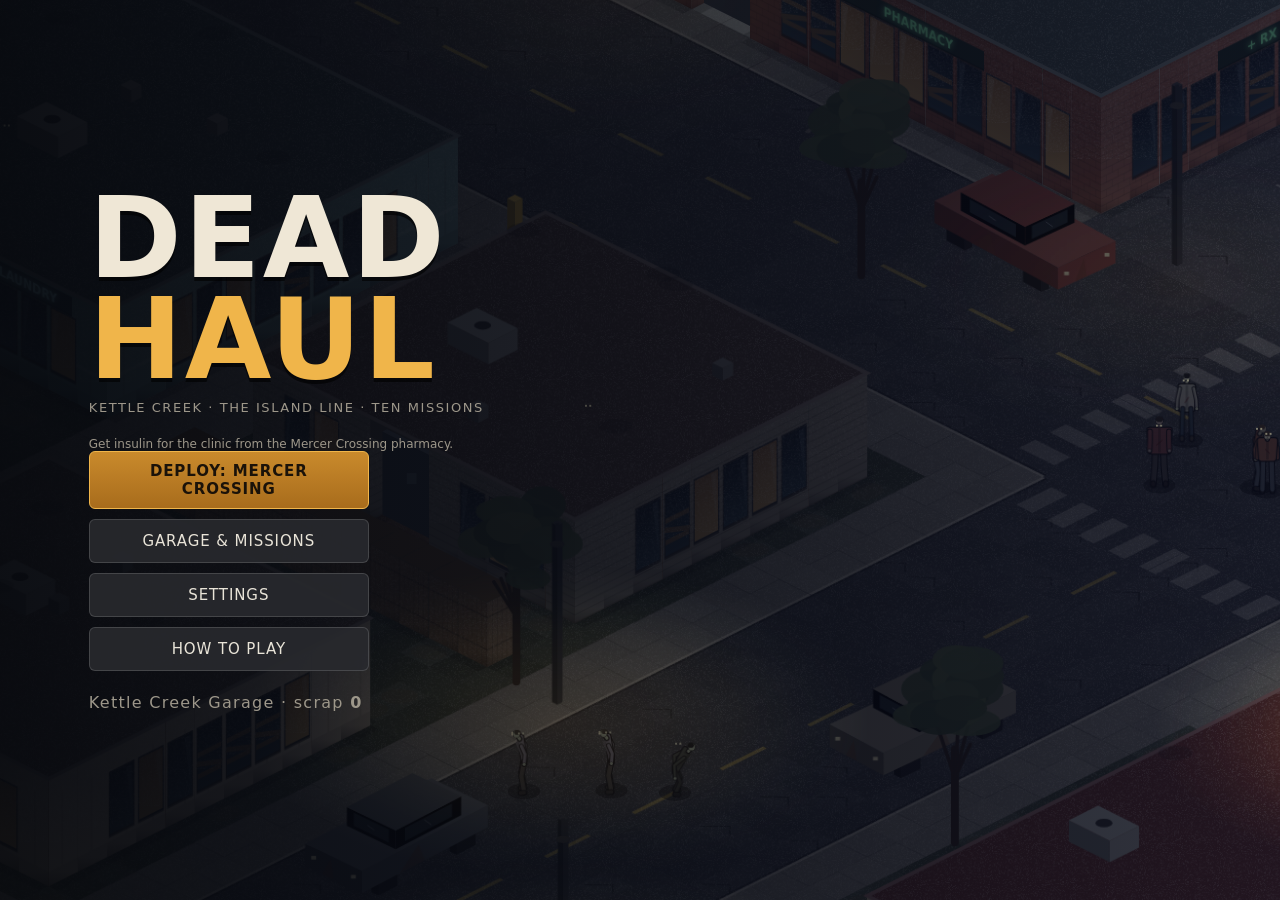
==== commit 960b34ad: "Island Line: final fixes, tests and docs for build 3.0.0 - Bot: interrupted drives (pry, repair, pin" ====
--- a/index.html
+++ b/index.html
@@ -583,8 +583,8 @@
 
   <div id="scr-ending" class="screen hidden">
     <div class="card ending-card">
-      <div class="eyebrow">HARBOR STREET &middot; THE CROSSING</div>
-      <h2>FOOTHOLD</h2>
+      <div class="eyebrow" id="en-eyebrow">HARBOR STREET &middot; THE CROSSING</div>
+      <h2 id="en-title">FOOTHOLD</h2>
       <div id="en-lines" class="en-lines"></div>
       <div class="menu row"><button id="en-go" class="primary">Continue</button></div>
     </div>
@@ -3250,8 +3250,8 @@
     W.glows.push({ x: 58.5, y: 16.4, r: 2.2, col: 'rgba(120,220,255,A)', a: 0.18, z: 0.4, hole: { x: 58.5, y: 16.4, r: 3, a: 0.5 } });
     W.glows.push({ x: 88, y: 21.5, r: 3, col: 'rgba(120,255,170,A)', a: 0.3, blink: 1.0, z: 3, power: 'signal', hole: { x: 88, y: 21.5, r: 5, a: 0.6 } });
     W.zombieGroups = W.zombieGroups.concat([
-      [56, 66, 2.5, { brute: 1, drifter: 1 }, { tag: 'lanes' }], [50, 37, 2.5, { shrieker: 1, drifter: 2 }, { tag: 'quay' }],
-      [26, 36, 3, { drifter: 2, runner: 1 }, { tag: 'quay' }], [96, 96, 3, { drifter: 2, clinger: 1 }, { tag: 'sheds' }],
+      [56, 66, 2.5, { brute: 1, drifter: 1 }, { tag: 'lanes' }], [50, 37, 2.5, { drifter: 2 }, { tag: 'quay' }],
+      [22, 36, 3, { drifter: 2, shrieker: 1 }, { tag: 'west' }],
     ]);
     return W;
   };
@@ -3264,7 +3264,7 @@
     brief: () => 'Kettle Creek sent its spare medicine to the Harbor Street quay, and the ferry has to make a night run to fetch it. Light the beacon at the ramp control house to call the ferry in, then hold the ramp: it will not dock while the dead stand on it. Collect the three medicine crates (maintenance shed 2 and the gatehouse) and drive aboard. You can make a wall of the truck, or take the skiff out and lead the crowd away with its outboard.',
     meta: () => [['Primary', 'Signal the ferry → hold the ramp → 3 medicine crates → drive aboard'], ['Tactics', 'Truck across the lanes · or the skiff’s outboard as a decoy · or the terminal PA'], ['Optional', 'Anyone still stranded from Last Crossing'], ['Conditions', 'Night: short sight lines, flashlight follows your aim'], ['Exits', 'Ferry · Terminal Road · seawall path']],
     optionalKeys: [['quay', 'Bring the last dockworkers across'], ['meds', 'All three crates aboard']],
-    reserve: 14,
+    reserve: 10,
     recruitTip: () => 'Walk them into the staging pen, or one at a time in the passenger seat.',
     setup(run, rng, story) {
       const G = DH.G, W = G.W;
@@ -4258,10 +4258,10 @@
     if (kc.length) lines.push(list(kc.map(who)) + (kc.length > 1 ? ' come' : ' comes') + ' across with the garage.');
     lines.push('Waiting at the Island Depot: ' + list(island.map(who).filter((v, i, a) => a.indexOf(v) === i)) + '.');
     const has = [];
-    if (m.desal) has.push('water');
+    if (m.desal) has.push('fresh water');
     if (m.quarry) has.push('a radio that reaches both shores');
-    if (m.depot) has.push('fuel and a gate that shuts');
-    if (has.length) lines.push('The island has ' + list(has) + ', and a ferry that runs both ways.');
+    if (m.depot) has.push('a depot with fuel and a gate that shuts');
+    if (has.length) lines.push('The island has ' + list(has) + '. The ferry runs both ways.');
     lines.push('Kettle Creek is dark tonight. It is not the end of anything. It is a place to start from.');
     return lines;
   };
@@ -6913,7 +6913,7 @@
       if (b.noiseT <= 0) {
         b.noiseT = 0.5;
         const r = (Math.abs(v) > 0.8 ? B.noiseMove : B.noiseIdle) * (G.upg.quiet ? 0.75 : 1);
-        const sh = Boat.shore(b, 8);
+        const sh = Boat.shore(b, 14);
         G.emitNoise(b.x, b.y, r + (sh ? sh.d : 0), 'boat', 0.7, sh || null);
         p.noiseLevel = Math.max(p.noiseLevel, r);
       }
@@ -6931,7 +6931,7 @@
     const b = run.boat;
     if (!b || p.inBoat) return;
     const d = M.dist(p.x, p.y, b.x, b.y);
-    if (d > 3.0) return;
+    if (d > 3.4) return;
     if (p.hauling) { add('boat', 'The skiff can\'t take heavy cargo', b.x, b.y, 1.5, () => {}, { disabled: true }); return; }
     add('boat', 'Board the skiff', b.x, b.y, -0.6, () => Boat.board());
     const pack = DH.Cargo.list(run, 'backpack').filter((i) => !DH.Cargo.heavy(i));
@@ -10928,6 +10928,9 @@
   UI.showEnding = (r) => {
     const st = story();
     const lines = DH.Story.ending(st, r);
+    const fin = r && r.level === 10;
+    $('en-eyebrow').textContent = fin ? 'THE ISLAND LINE · LAST FERRY OUT' : 'HARBOR STREET · THE CROSSING';
+    $('en-title').textContent = fin ? 'BOTH WAYS' : 'FOOTHOLD';
     $('en-lines').innerHTML = lines.map((l, i) => '<p style="animation-delay:' + (i * 0.6).toFixed(1) + 's;animation-fill-mode:backwards">' + esc(l) + '</p>').join('');
     st.endingSeen = true; DH.Save.write();
     G.state = 'results';
@@ -11288,7 +11291,7 @@
       }
     }
     if (touchOn) {
-      const veh = p.inTruck || p.inBoat;
+      const veh = !!(p.inTruck || p.inBoat);
       setClass('touch', 'driving', veh);
       setClass('tb-foot', 'hidden', veh);
       setClass('tb-drive', 'hidden', !veh);
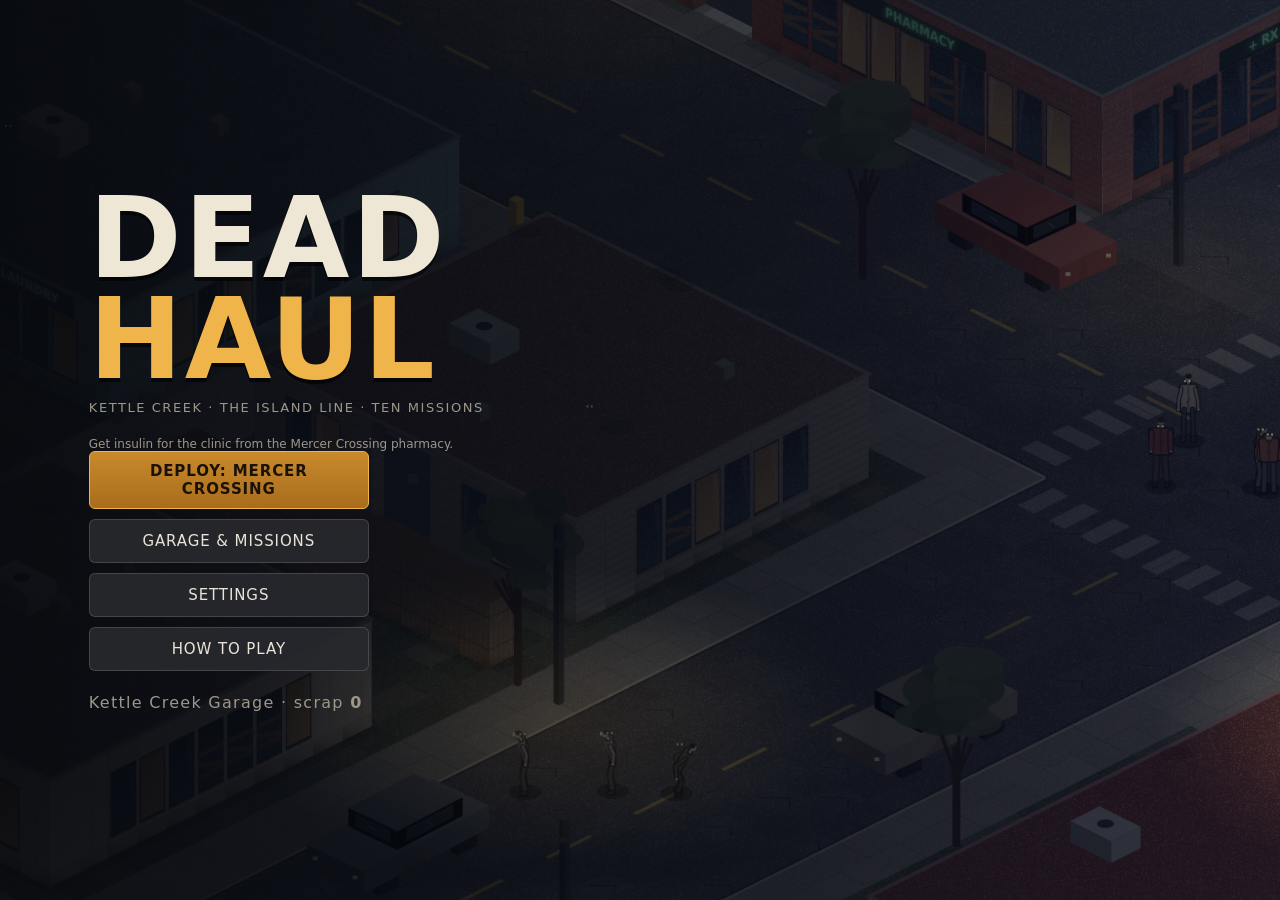
==== commit 25106a19: "Fix the Harbor Street staging gate lane; all 150 bot runs complete - Last Crossing / Night Ferry: th" ====
--- a/index.html
+++ b/index.html
@@ -2367,11 +2367,12 @@
     wallLine(76, 22, 84, 22, MAT.CHAIN); wallLine(92, 22, 93, 22, MAT.CHAIN); wallLine(101, 22, 104, 22, MAT.CHAIN);
     wallLine(76, 34, 104, 34, MAT.CHAIN); wallLine(76, 22, 76, 34, MAT.CHAIN); wallLine(104, 22, 104, 34, MAT.CHAIN);
     fill(77, 23, 103, 33, F.QUAY);
-    door(null, 76, 25, 6, 'v', { gate: true, label: 'Staging Gate', color: '#8a8f94', gateH: 2.1, locked: true, lockedMsg: 'Staging Gate: motorized, controlled from the gatehouse', hp: 320, maxHp: 320 });
+    door(null, 76, 25, 7, 'v', { gate: true, label: 'Staging Gate', color: '#8a8f94', gateH: 2.1, locked: true, lockedMsg: 'Staging Gate: motorized, controlled from the gatehouse', hp: 320, maxHp: 320 });
     clearWall(76, 32, 76, 33); K.truckOnly(75, 32, 77, 33);                 // turnstile
     door(null, 98, 34, 6, 'h', { gate: true, label: 'Gate C', color: '#7a7f84', gateH: 2.1, locked: true, pry: 3, hp: 320, maxHp: 320 });
-    wallLine(77, 28, 82, 28, MAT.RAIL); wallLine(82, 23, 82, 26, MAT.RAIL);
-    W.safeZones.push({ x1: 77, y1: 23, x2: 82, y2: 28, name: 'staging pen' });
+    // pen rails sit one row up so the open gate leaves a truck-wide lane (y 28-32) into staging
+    wallLine(77, 27, 82, 27, MAT.RAIL); wallLine(82, 23, 82, 25, MAT.RAIL);
+    W.safeZones.push({ x1: 77, y1: 23, x2: 82, y2: 27, name: 'staging pen' });
     // ramp control house at the head of the lanes
     const rh = building('Ramp Control', 'ramphouse', 94, 15, 100, 22, MAT.CONCRETE, F.LINO, '#2f3438');
     door('ramphouse', 96, 22, 2, 'h', { label: 'Control House Door', color: '#5b6670' });
